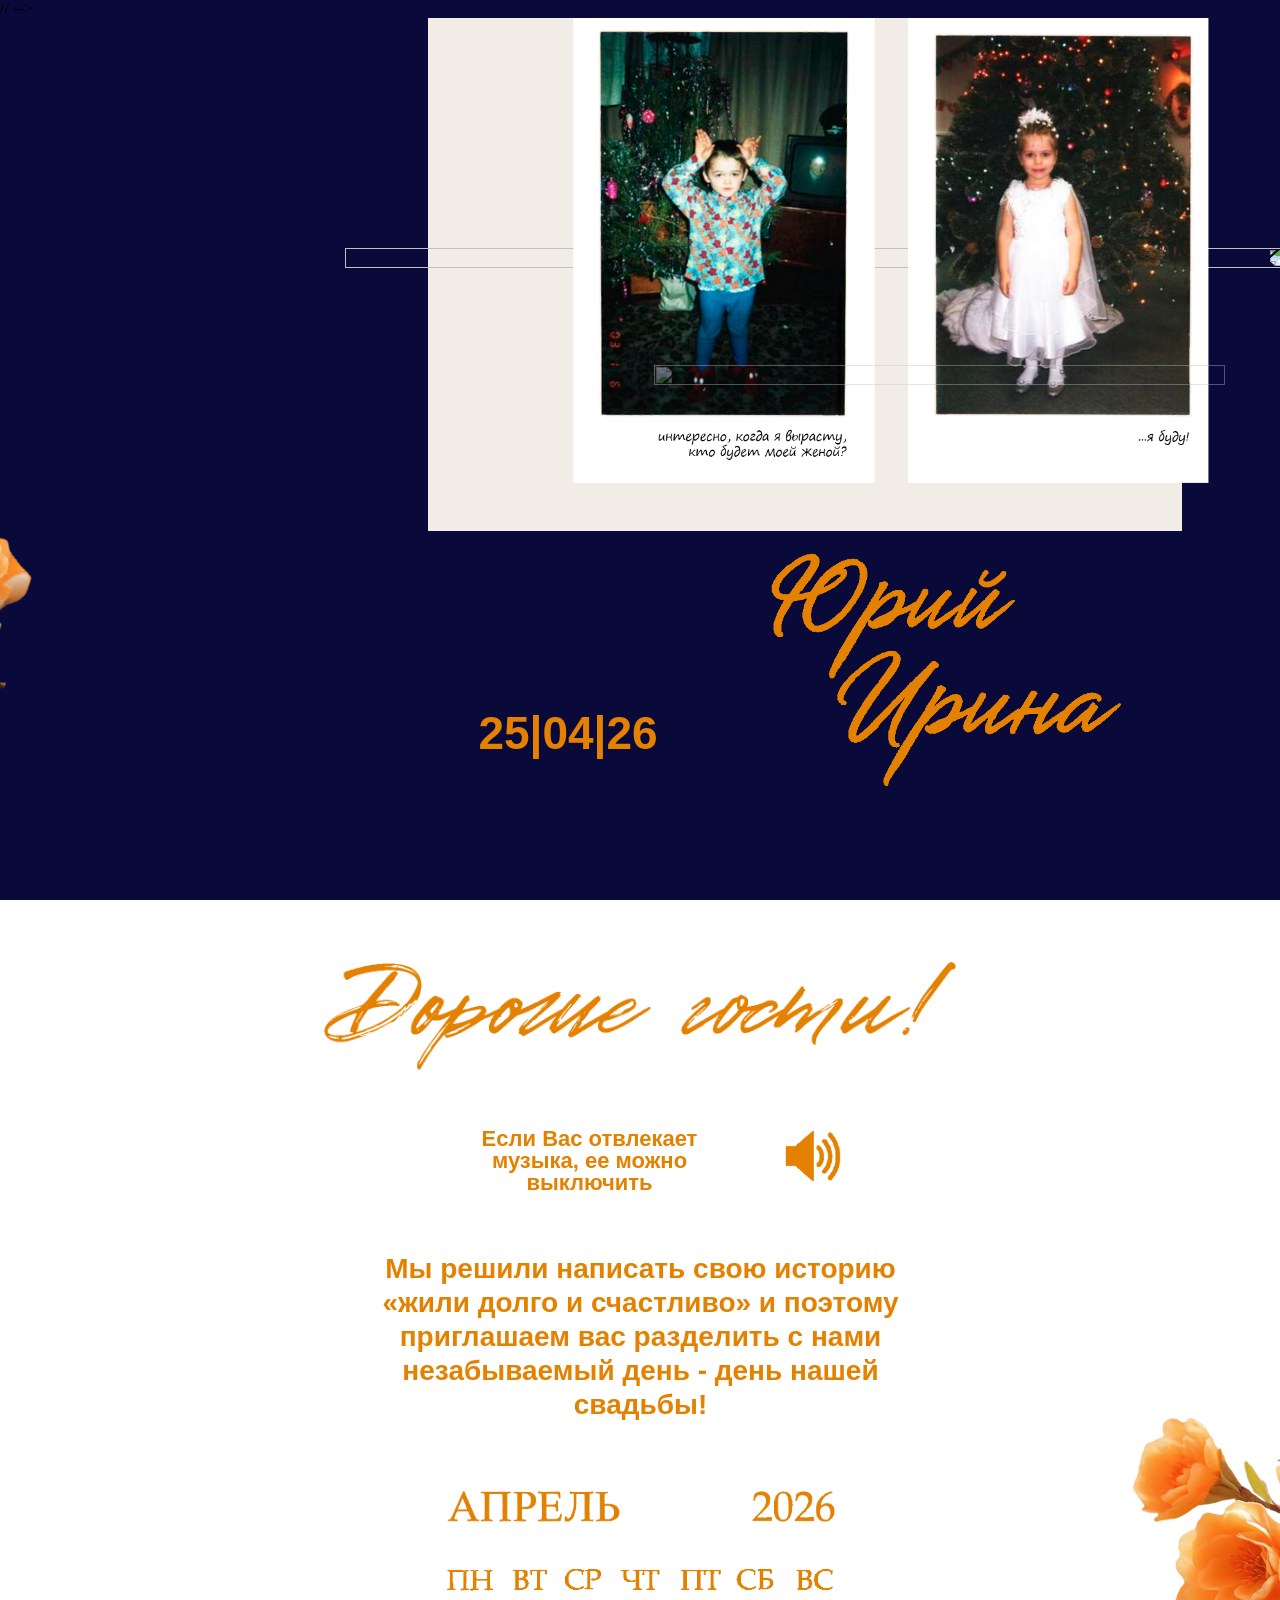
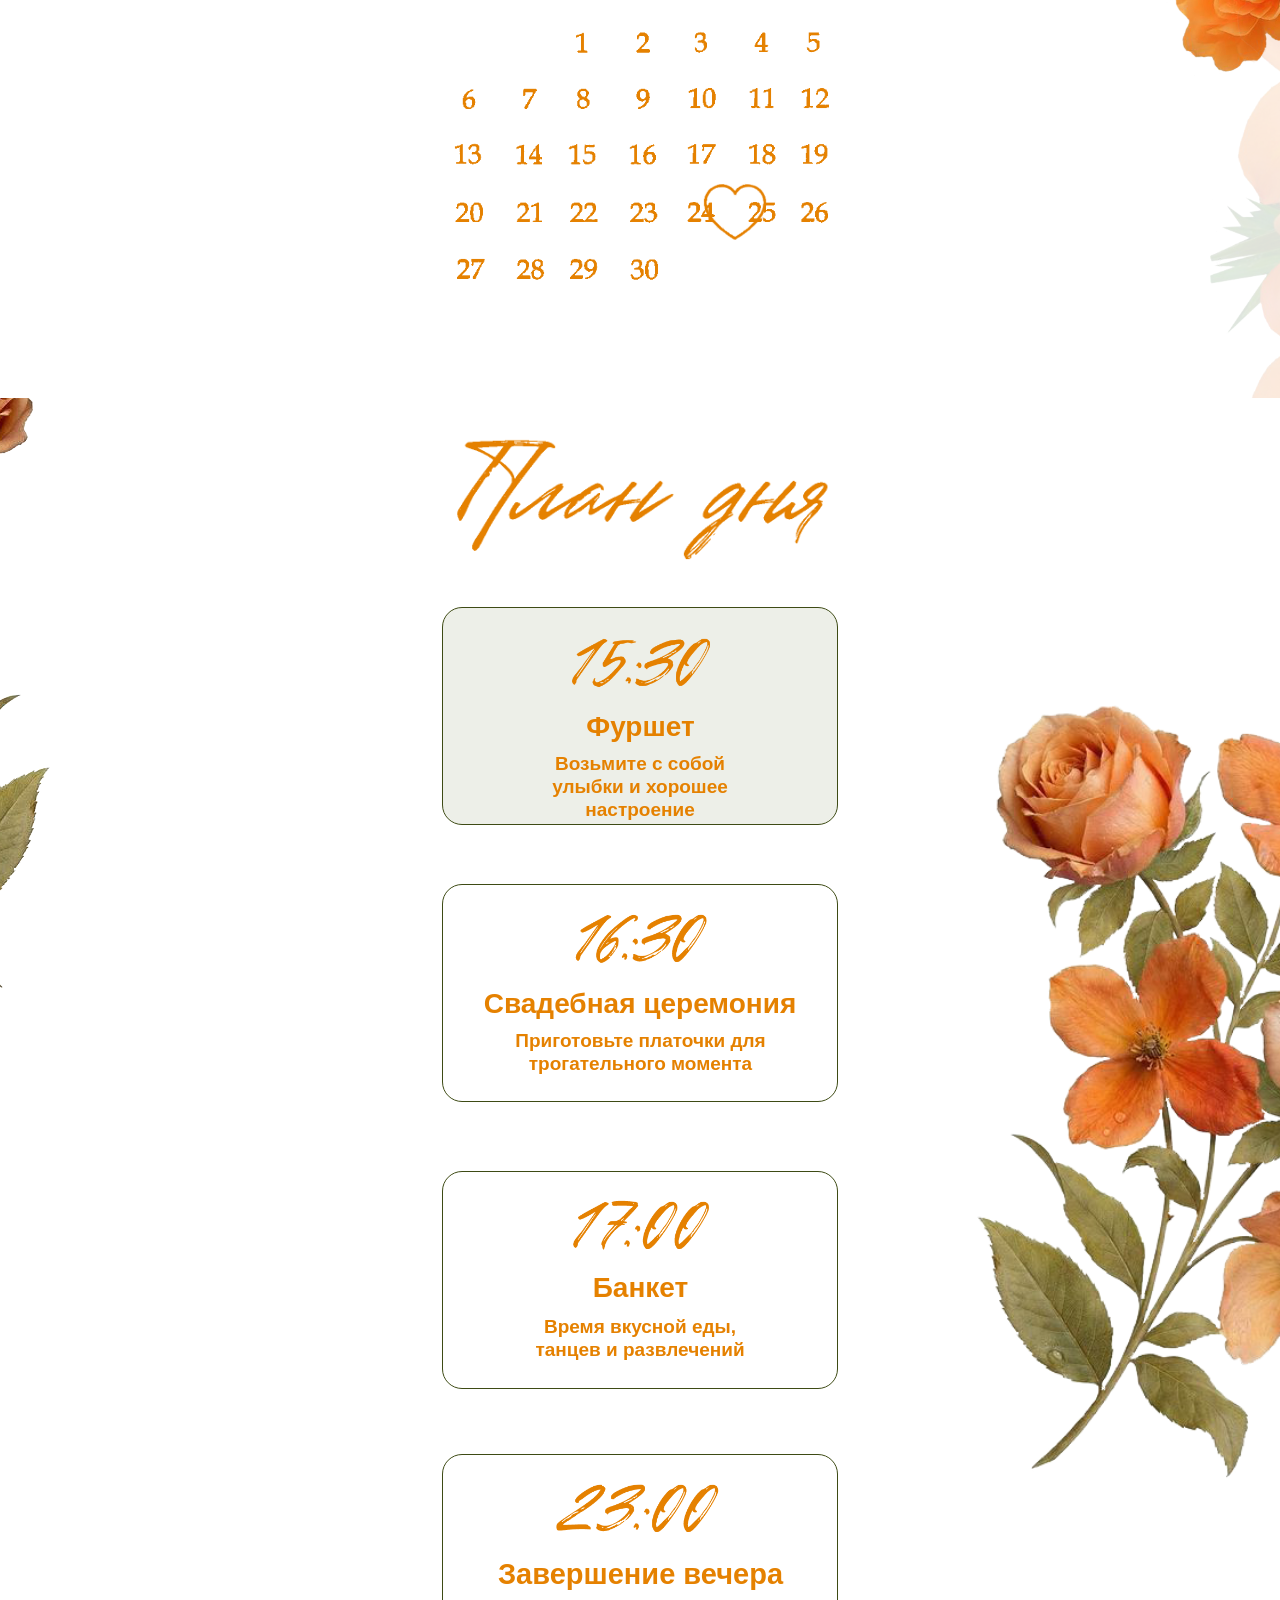
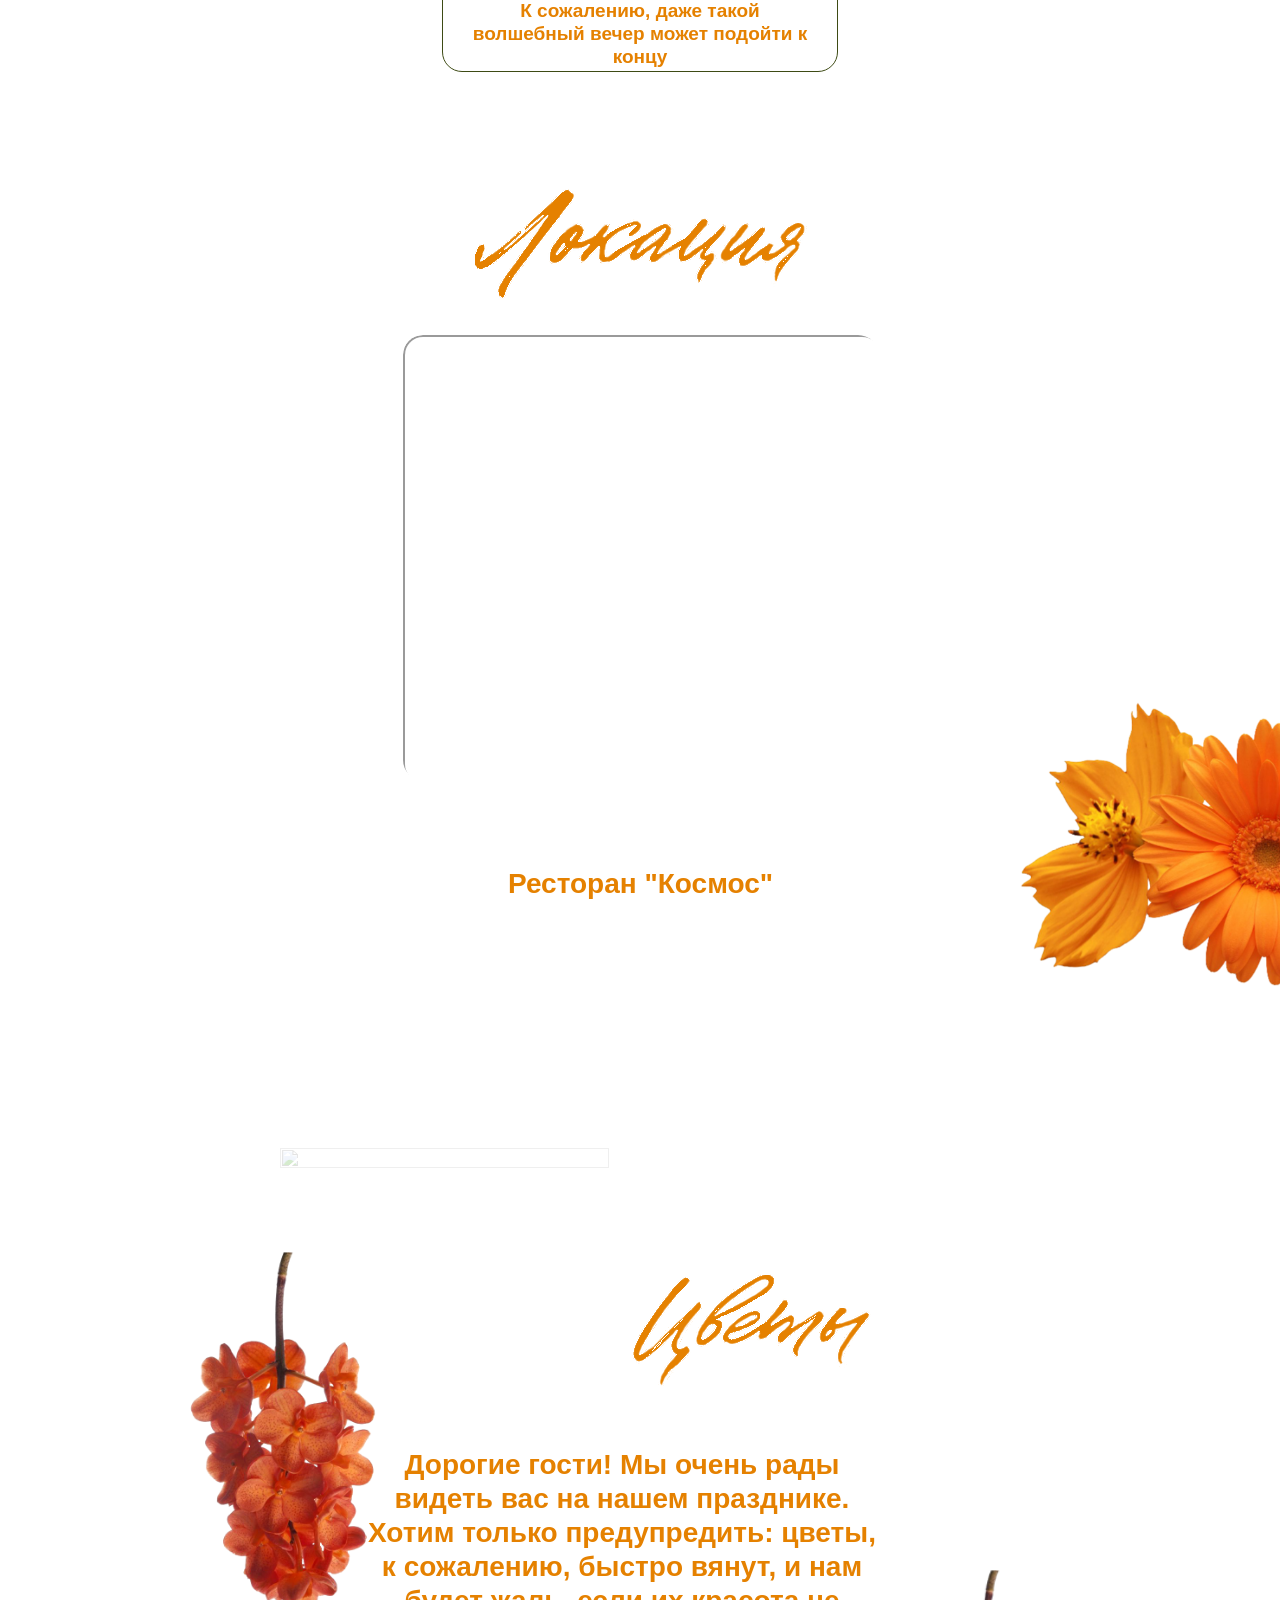
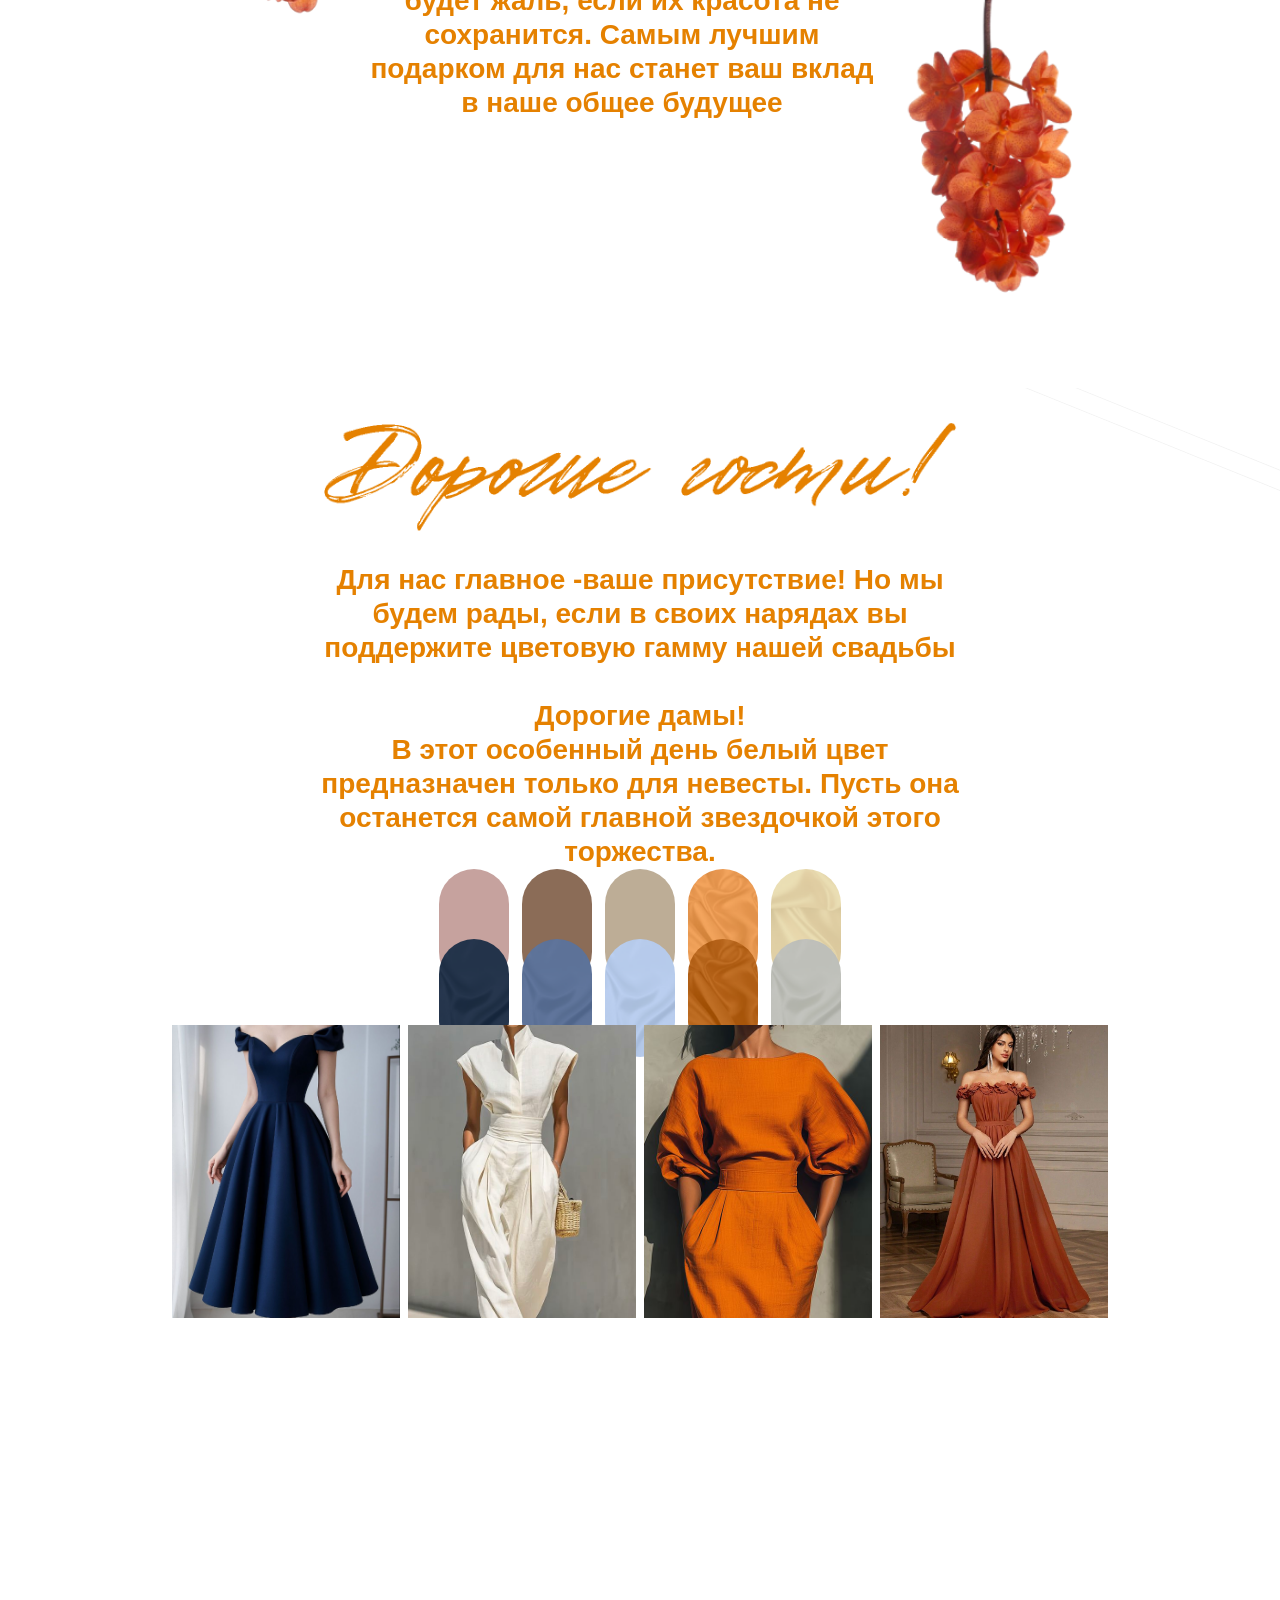
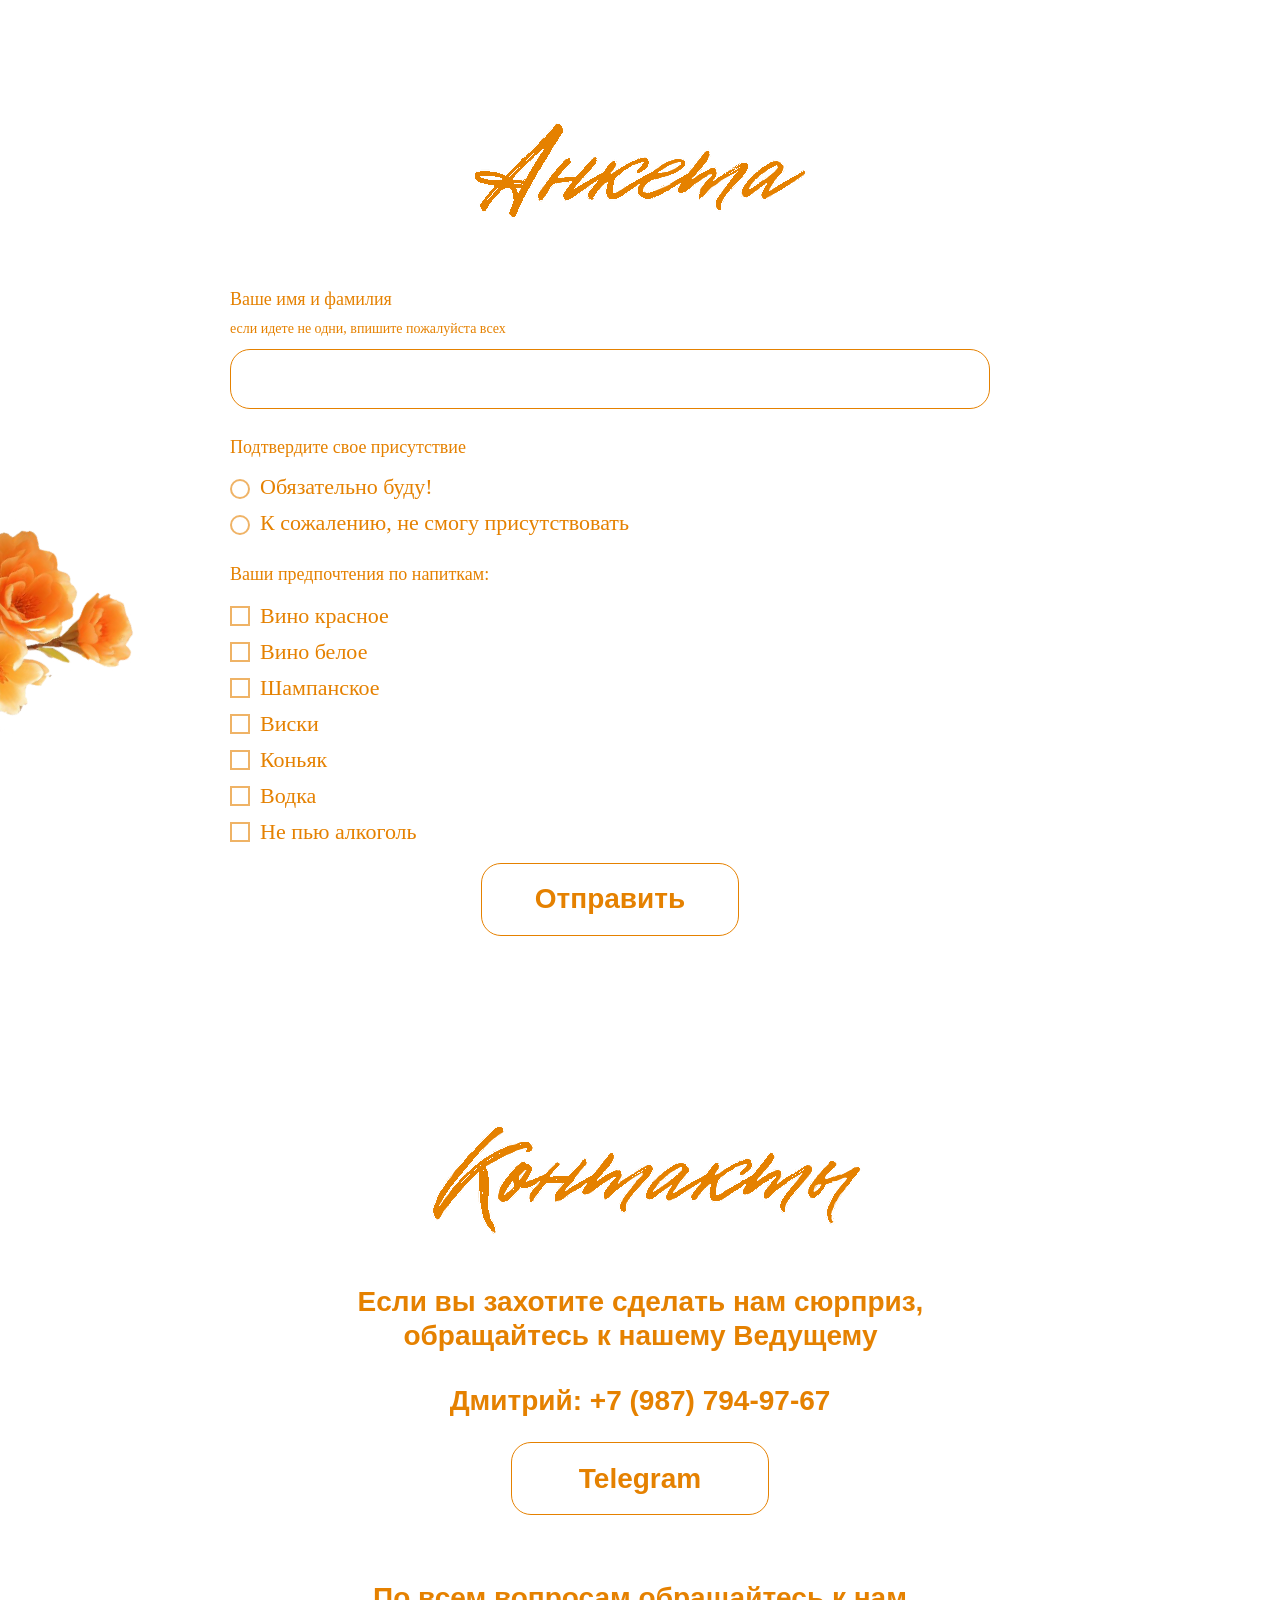
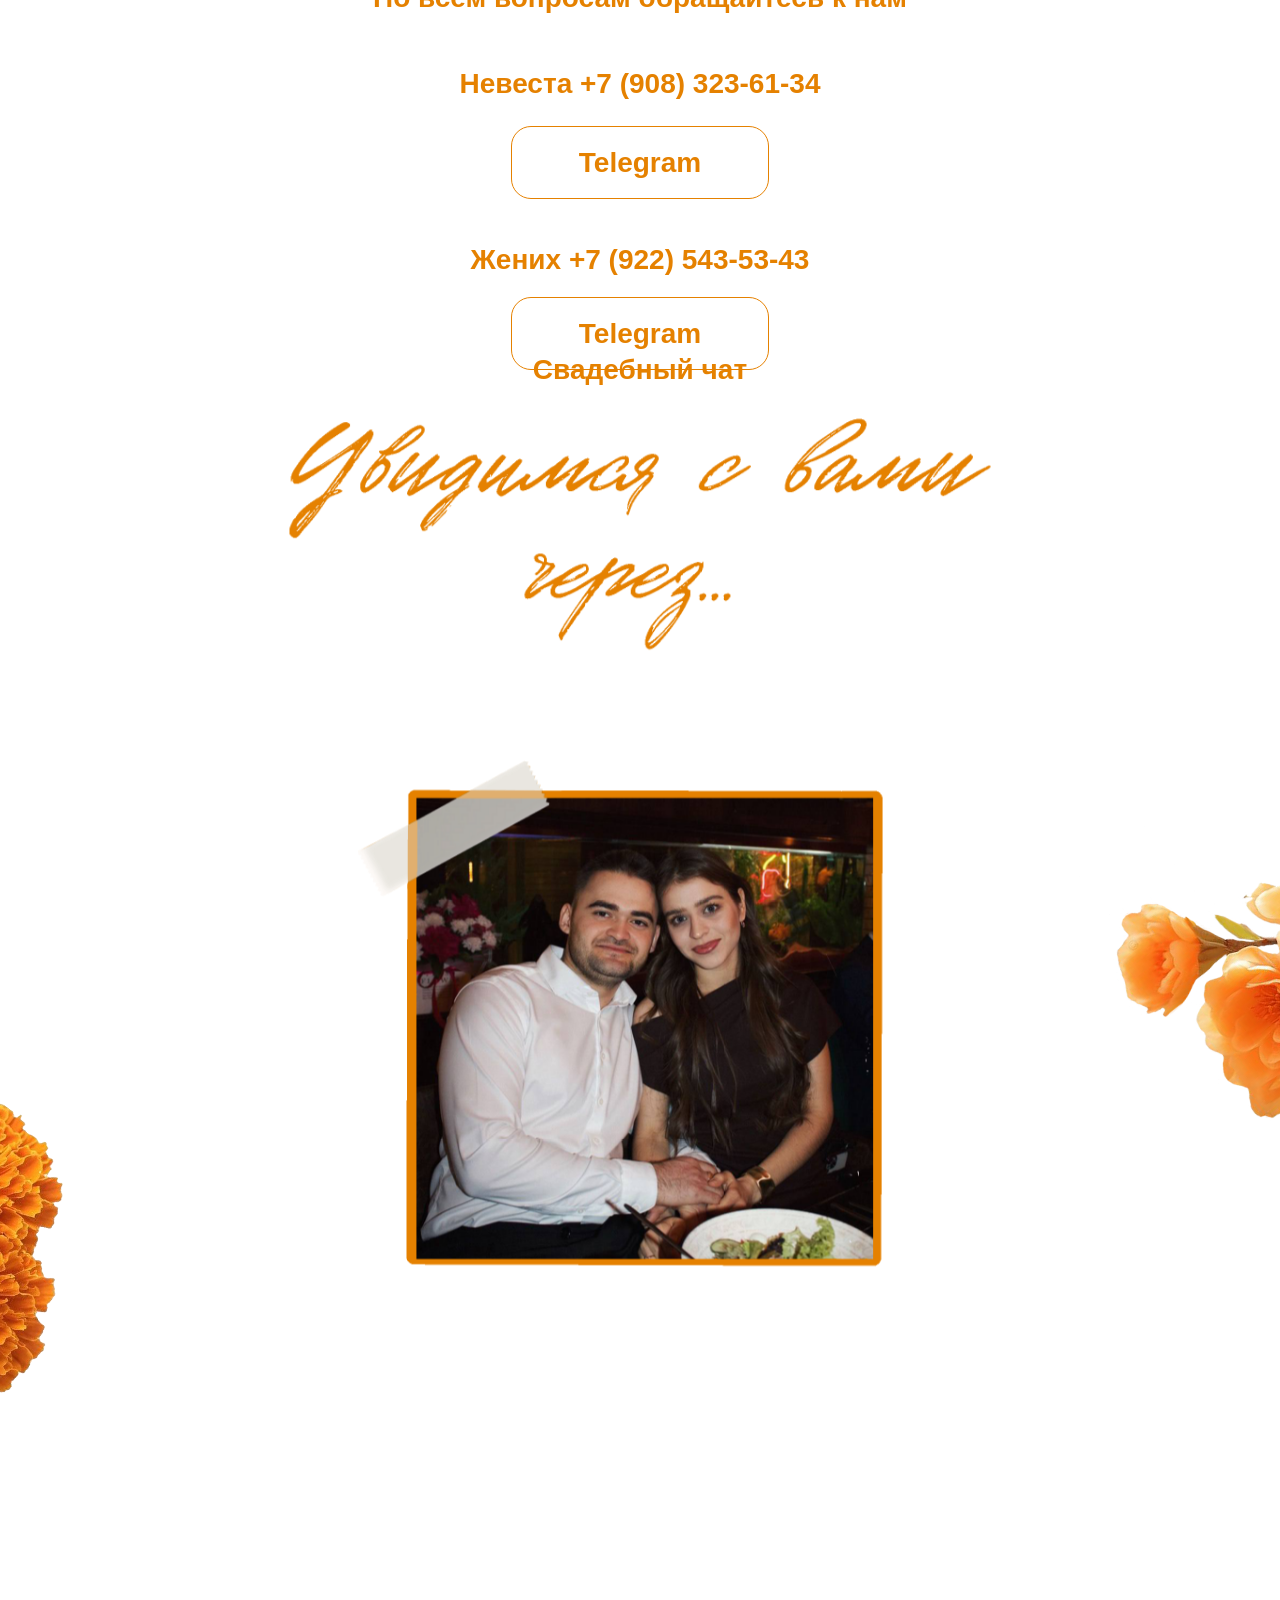
==== index.html @ 3a55c397 "Update index.html" ====
<!-- saved from url=(0032)http://127.0.0.1:5500/index.html -->
<html>
    <head>
        <meta http-equiv="Content-Type" content="text/html; charset=UTF-8">
        <script type="text/javascript" async="" id="tildastatscript" src="./Приглашение на свадьбу Алексея и Ксении_files/tilda-stat-1.0.min.js.Без названия"></script><script type="text/javascript" async="" id="tildastatscript" src="./Приглашение на свадьбу Алексея и Ксении_files/tilda-stat-1.0.min.js.Без названия"></script>   <meta name="viewport" content="width=device-width, initial-scale=1.0"> <!--metatextblock--> <title>Приглашение на свадьбу Юрия и Ирины</title> <meta property="og:url" content="https://invil-llove.ru/alexey_ksenia"> <meta property="og:title" content="Приглашение на свадьбу Алексея и Ксении"> <meta property="og:description" content=""> <meta property="og:type" content="website"> <meta property="og:image" content="templates/image.png"> <link rel="canonical" href="https://invil-llove.ru/alexey_ksenia"> <!--/metatextblock--> <meta name="format-detection" content="telephone=no"> <meta http-equiv="x-dns-prefetch-control" content="on"> <link rel="dns-prefetch" href="https://ws.tildacdn.com/"> <link rel="dns-prefetch" href="https://static.tildacdn.com/"> <link rel="shortcut icon" href="https://static.tildacdn.com/tild6662-6130-4864-b439-643635383162/photo.jpg" type="image/x-icon"> <!-- Assets --> <script src="./Приглашение на свадьбу Алексея и Ксении_files/tilda-fallback-1.0.min.js.Без названия" async="" charset="utf-8"></script> <link rel="stylesheet" href="./Приглашение на свадьбу Алексея и Ксении_files/tilda-grid-3.0.min.css" type="text/css" media="all" onerror="this.loaderr=&#39;y&#39;;"> <link rel="stylesheet" href="./Приглашение на свадьбу Алексея и Ксении_files/tilda-blocks-page117777706.min.css" type="text/css" media="all" onerror="this.loaderr=&#39;y&#39;;"> <link rel="stylesheet" href="./Приглашение на свадьбу Алексея и Ксении_files/tilda-animation-2.0.min.css" type="text/css" media="all" onerror="this.loaderr=&#39;y&#39;;"> <link rel="stylesheet" href="./Приглашение на свадьбу Алексея и Ксении_files/tilda-slds-1.4.min.css" type="text/css" media="all" onload="this.media=&#39;all&#39;;" onerror="this.loaderr=&#39;y&#39;;"> <noscript><link rel="stylesheet" href="https://static.tildacdn.com/css/tilda-slds-1.4.min.css" type="text/css" media="all" /></noscript> <link rel="stylesheet" href="./Приглашение на свадьбу Алексея и Ксении_files/tilda-zero-gallery-1.0.min.css" type="text/css" media="all" onerror="this.loaderr=&#39;y&#39;;"> <link rel="stylesheet" href="./Приглашение на свадьбу Алексея и Ксении_files/tilda-forms-1.0.min.css" type="text/css" media="all" onerror="this.loaderr=&#39;y&#39;;"> <script nomodule="" src="./Приглашение на свадьбу Алексея и Ксении_files/tilda-polyfill-1.0.min.js.Без названия" charset="utf-8"></script> <script type="text/javascript">function t_onReady(func) {if(document.readyState!='loading') {func();} else {document.addEventListener('DOMContentLoaded',func);}}
                    function t_onFuncLoad(funcName, okFunc, time) { if (typeof window[funcName] === 'function') { okFunc(); } else { setTimeout(function () { t_onFuncLoad(funcName, okFunc, time); }, (time || 100)); } } function t_throttle(fn, threshhold, scope) { return function () { fn.apply(scope || this, arguments); }; } function t396_initialScale(t) { var e = document.getElementById("rec" + t); if (e) { var i = e.querySelector(".t396__artboard"); if (i) { window.tn_scale_initial_window_width || (window.tn_scale_initial_window_width = document.documentElement.clientWidth); var a = window.tn_scale_initial_window_width, r = [], n, l = i.getAttribute("data-artboard-screens"); if (l) { l = l.split(","); for (var o = 0; o < l.length; o++)r[o] = parseInt(l[o], 10) } else r = [320, 480, 640, 960, 1200]; for (var o = 0; o < r.length; o++) { var d = r[o]; a >= d && (n = d) } var _ = "edit" === window.allrecords.getAttribute("data-tilda-mode"), c = "center" === t396_getFieldValue(i, "valign", n, r), s = "grid" === t396_getFieldValue(i, "upscale", n, r), w = t396_getFieldValue(i, "height_vh", n, r), g = t396_getFieldValue(i, "height", n, r), u = !!window.opr && !!window.opr.addons || !!window.opera || -1 !== navigator.userAgent.indexOf(" OPR/"); if (!_ && c && !s && !w && g && !u) { var h = parseFloat((a / n).toFixed(3)), f = [i, i.querySelector(".t396__carrier"), i.querySelector(".t396__filter")], v = Math.floor(parseInt(g, 10) * h) + "px", p; i.style.setProperty("--initial-scale-height", v); for (var o = 0; o < f.length; o++)f[o].style.setProperty("height", "var(--initial-scale-height)"); t396_scaleInitial__getElementsToScale(i).forEach((function (t) { t.style.zoom = h })) } } } } function t396_scaleInitial__getElementsToScale(t) { return t ? Array.prototype.slice.call(t.children).filter((function (t) { return t && (t.classList.contains("t396__elem") || t.classList.contains("t396__group")) })) : [] } function t396_getFieldValue(t, e, i, a) { var r, n = a[a.length - 1]; if (!(r = i === n ? t.getAttribute("data-artboard-" + e) : t.getAttribute("data-artboard-" + e + "-res-" + i))) for (var l = 0; l < a.length; l++) { var o = a[l]; if (!(o <= i) && (r = o === n ? t.getAttribute("data-artboard-" + e) : t.getAttribute("data-artboard-" + e + "-res-" + o))) break } return r } window.TN_SCALE_INITIAL_VER = "1.0", window.tn_scale_initial_window_width = null;</script> <script src="./Приглашение на свадьбу Алексея и Ксении_files/jquery-1.10.2.min.js.Без названия" charset="utf-8" onerror="this.loaderr=&#39;y&#39;;"></script> <script src="./Приглашение на свадьбу Алексея и Ксении_files/tilda-scripts-3.0.min.js.Без названия" charset="utf-8" defer="" onerror="this.loaderr=&#39;y&#39;;"></script> <script src="./Приглашение на свадьбу Алексея и Ксении_files/tilda-blocks-page117777706.min.js.Без названия" charset="utf-8" async="" onerror="this.loaderr=&#39;y&#39;;"></script> <script src="./Приглашение на свадьбу Алексея и Ксении_files/tilda-lazyload-1.0.min.js.Без названия" charset="utf-8" async="" onerror="this.loaderr=&#39;y&#39;;"></script> <script src="./Приглашение на свадьбу Алексея и Ксении_files/tilda-animation-2.0.min.js.Без названия" charset="utf-8" async="" onerror="this.loaderr=&#39;y&#39;;"></script> <script src="./Приглашение на свадьбу Алексея и Ксении_files/tilda-zero-1.1.min.js.Без названия" charset="utf-8" async="" onerror="this.loaderr=&#39;y&#39;;"></script> <script src="./Приглашение на свадьбу Алексея и Ксении_files/tilda-map-1.0.min.js.Без названия" charset="utf-8" async="" onerror="this.loaderr=&#39;y&#39;;"></script> <script src="./Приглашение на свадьбу Алексея и Ксении_files/tilda-slds-1.4.min.js.Без названия" charset="utf-8" async="" onerror="this.loaderr=&#39;y&#39;;"></script> <script src="./Приглашение на свадьбу Алексея и Ксении_files/tilda-zero-gallery-1.0.min.js.Без названия" charset="utf-8" async="" onerror="this.loaderr=&#39;y&#39;;"></script> <script src="./Приглашение на свадьбу Алексея и Ксении_files/hammer.min.js.Без названия" charset="utf-8" async="" onerror="this.loaderr=&#39;y&#39;;"></script> <script src="./Приглашение на свадьбу Алексея и Ксении_files/tilda-forms-1.0.min.js.Без названия" charset="utf-8" async="" onerror="this.loaderr=&#39;y&#39;;"></script> <script src="./Приглашение на свадьбу Алексея и Ксении_files/tilda-zero-forms-1.0.min.js.Без названия" charset="utf-8" async="" onerror="this.loaderr=&#39;y&#39;;"></script> <script src="./Приглашение на свадьбу Алексея и Ксении_files/tilda-animation-sbs-1.0.min.js.Без названия" charset="utf-8" async="" onerror="this.loaderr=&#39;y&#39;;"></script> <script src="./Приглашение на свадьбу Алексея и Ксении_files/tilda-zero-scale-1.0.min.js.Без названия" charset="utf-8" async="" onerror="this.loaderr=&#39;y&#39;;"></script> 
                    // <script src="./Приглашение на свадьбу Алексея и Ксении_files/tilda-zero-video-1.0.min.js.Без названия" charset="utf-8" async="" onerror="this.loaderr=&#39;y&#39;;"></script>  -->
                    <script src="./Приглашение на свадьбу Алексея и Ксении_files/tilda-zero-fixed-1.0.min.js.Без названия" charset="utf-8" async="" onerror="this.loaderr=&#39;y&#39;;"></script> <script src="./Приглашение на свадьбу Алексея и Ксении_files/tilda-events-1.0.min.js.Без названия" charset="utf-8" async="" onerror="this.loaderr=&#39;y&#39;;"></script> <!-- nominify begin --><!-- https://romanyu.ru/bolshoy-beydzhik --> <meta name="twitter:card" content="summary_large_image"><!-- nominify end --><script type="text/javascript">window.dataLayer = window.dataLayer || [];</script> <script type="text/javascript">(function () {
                    if ((/bot|google|yandex|baidu|bing|msn|duckduckbot|teoma|slurp|crawler|spider|robot|crawling|facebook/i.test(navigator.userAgent)) === false && typeof (sessionStorage) != 'undefined' && sessionStorage.getItem('visited') !== 'y' && document.visibilityState) {
                        var style = document.createElement('style'); style.type = 'text/css'; style.innerHTML = '@media screen and (min-width: 980px) {.t-records {opacity: 0;}.t-records_animated {-webkit-transition: opacity ease-in-out .2s;-moz-transition: opacity ease-in-out .2s;-o-transition: opacity ease-in-out .2s;transition: opacity ease-in-out .2s;}.t-records.t-records_visible {opacity: 1;}}'; document.getElementsByTagName('head')[0].appendChild(style); function t_setvisRecs() { var alr = document.querySelectorAll('.t-records'); Array.prototype.forEach.call(alr, function (el) { el.classList.add("t-records_animated"); }); setTimeout(function () { Array.prototype.forEach.call(alr, function (el) { el.classList.add("t-records_visible"); }); sessionStorage.setItem("visited", "y"); }, 400); }
                document.addEventListener('DOMContentLoaded',t_setvisRecs);}})();
        </script><style type="text/css">@media screen and (min-width: 980px) {.t-records {opacity: 0;}.t-records_animated {-webkit-transition: opacity ease-in-out .2s;-moz-transition: opacity ease-in-out .2s;-o-transition: opacity ease-in-out .2s;transition: opacity ease-in-out .2s;}.t-records.t-records_visible {opacity: 1;}}</style>
        <style type="text/css">@media screen and (min-width: 980px) {.t-records {opacity: 0;}.t-records_animated {-webkit-transition: opacity ease-in-out .2s;-moz-transition: opacity ease-in-out .2s;-o-transition: opacity ease-in-out .2s;transition: opacity ease-in-out .2s;}.t-records.t-records_visible {opacity: 1;}}</style>
        <script src="./Приглашение на свадьбу Алексея и Ксении_files/timer.min.js.Без названия"></script>
        <style>.t396 .t-animate[data-animate-style="fadein"],.t396 .t-animate[data-animate-style="fadeinup"],.t396 .t-animate[data-animate-style="fadeindown"],.t396 .t-animate[data-animate-style="fadeinleft"],.t396 .t-animate[data-animate-style="fadeinright"],.t396 .t-animate[data-animate-style="zoomin"],.t396 .t-animate[data-animate-style="zoomout"] {opacity: 0;-webkit-transition-property: opacity, transform;transition-property: opacity, transform;-webkit-transition-duration: 1s;transition-duration: 1s;-webkit-transition-timing-function: cubic-bezier(0.19, 1, 0.22, 1);transition-timing-function: cubic-bezier(0.19, 1, 0.22, 1);-webkit-backface-visibility: hidden;backface-visibility: hidden;}@media screen and (min-width: 960px) and (max-width: 1199px) {.t396 .t-animate[data-animate-style-res-960="fadein"],.t396 .t-animate[data-animate-style-res-960="fadeinup"],.t396 .t-animate[data-animate-style-res-960="fadeindown"],.t396 .t-animate[data-animate-style-res-960="fadeinleft"],.t396 .t-animate[data-animate-style-res-960="fadeinright"],.t396 .t-animate[data-animate-style-res-960="zoomin"],.t396 .t-animate[data-animate-style-res-960="zoomout"] {opacity: 0;-webkit-transition-property: opacity, transform;transition-property: opacity, transform;-webkit-transition-duration: 1s;transition-duration: 1s;-webkit-transition-timing-function: cubic-bezier(0.19, 1, 0.22, 1);transition-timing-function: cubic-bezier(0.19, 1, 0.22, 1);-webkit-backface-visibility: hidden;backface-visibility: hidden;}}@media screen and (min-width: 640px) and (max-width: 959px) {.t396 .t-animate[data-animate-style-res-640="fadein"],.t396 .t-animate[data-animate-style-res-640="fadeinup"],.t396 .t-animate[data-animate-style-res-640="fadeindown"],.t396 .t-animate[data-animate-style-res-640="fadeinleft"],.t396 .t-animate[data-animate-style-res-640="fadeinright"],.t396 .t-animate[data-animate-style-res-640="zoomin"],.t396 .t-animate[data-animate-style-res-640="zoomout"] {opacity: 0;-webkit-transition-property: opacity, transform;transition-property: opacity, transform;-webkit-transition-duration: 1s;transition-duration: 1s;-webkit-transition-timing-function: cubic-bezier(0.19, 1, 0.22, 1);transition-timing-function: cubic-bezier(0.19, 1, 0.22, 1);-webkit-backface-visibility: hidden;backface-visibility: hidden;}}@media screen and (min-width: 480px) and (max-width: 639px) {.t396 .t-animate[data-animate-style-res-480="fadein"],.t396 .t-animate[data-animate-style-res-480="fadeinup"],.t396 .t-animate[data-animate-style-res-480="fadeindown"],.t396 .t-animate[data-animate-style-res-480="fadeinleft"],.t396 .t-animate[data-animate-style-res-480="fadeinright"],.t396 .t-animate[data-animate-style-res-480="zoomin"],.t396 .t-animate[data-animate-style-res-480="zoomout"] {opacity: 0;-webkit-transition-property: opacity, transform;transition-property: opacity, transform;-webkit-transition-duration: 1s;transition-duration: 1s;-webkit-transition-timing-function: cubic-bezier(0.19, 1, 0.22, 1);transition-timing-function: cubic-bezier(0.19, 1, 0.22, 1);-webkit-backface-visibility: hidden;backface-visibility: hidden;}}@media screen and (max-width: 479px) {.t396 .t-animate[data-animate-style-res-320="fadein"],.t396 .t-animate[data-animate-style-res-320="fadeinup"],.t396 .t-animate[data-animate-style-res-320="fadeindown"],.t396 .t-animate[data-animate-style-res-320="fadeinleft"],.t396 .t-animate[data-animate-style-res-320="fadeinright"],.t396 .t-animate[data-animate-style-res-320="zoomin"],.t396 .t-animate[data-animate-style-res-320="zoomout"] {opacity: 0;-webkit-transition-property: opacity, transform;transition-property: opacity, transform;-webkit-transition-duration: 1s;transition-duration: 1s;-webkit-transition-timing-function: cubic-bezier(0.19, 1, 0.22, 1);transition-timing-function: cubic-bezier(0.19, 1, 0.22, 1);-webkit-backface-visibility: hidden;backface-visibility: hidden;}}.t396 .t-title.t-animate {-webkit-transition-duration: 1.2s;transition-duration: 1.2s;}.t396 .t-descr.t-animate,.t396 .t-uptitle.t-animate,.t396 .t-subtitle.t-animate,.t396 .t-text.t-animate {-webkit-transition-duration: 0.7s;transition-duration: 0.7s;}.t396 .t-item.t-animate {-webkit-transition-duration: 0.5s;transition-duration: 0.5s;}.t396 .t-animate[data-animate-style="fadein"] {opacity: 0;transform: none;}@media screen and (min-width: 960px) and (max-width: 1199px) {#allrecords .t396 .t-animate[data-animate-style-res-960="fadein"] {opacity: 0;transform: none;}}@media screen and (min-width: 640px) and (max-width: 959px) {#allrecords .t396 .t-animate[data-animate-style-res-640="fadein"] {opacity: 0;transform: none;}}@media screen and (min-width: 480px) and (max-width: 639px) {#allrecords .t396 .t-animate[data-animate-style-res-480="fadein"] {opacity: 0;transform: none;}}@media screen and (max-width: 479px) {#allrecords .t396 .t-animate[data-animate-style-res-320="fadein"] {opacity: 0;transform: none;}}.t396 .t-animate_started[data-animate-style="fadein"] {opacity: 1;}@media screen and (min-width: 960px) and (max-width: 1199px) {#allrecords .t396 .t-animate_started[data-animate-style-res-960="fadein"] {opacity: 1;}}@media screen and (min-width: 640px) and (max-width: 959px) {#allrecords .t396 .t-animate_started[data-animate-style-res-640="fadein"] {opacity: 1;}}@media screen and (min-width: 480px) and (max-width: 639px) {#allrecords .t396 .t-animate_started[data-animate-style-res-480="fadein"] {opacity: 1;}}@media screen and (max-width: 479px) {#allrecords .t396 .t-animate_started[data-animate-style-res-320="fadein"] {opacity: 1;}}.t396 .t-animate[data-animate-style="fadeinup"] {-webkit-transform: translate(0, 100px);transform: translate(0, 100px);}@media screen and (min-width: 960px) and (max-width: 1199px) {#allrecords .t396 .t-animate[data-animate-style-res-960="fadeinup"] {-webkit-transform: translate(0, 100px);transform: translate(0, 100px);}}@media screen and (min-width: 640px) and (max-width: 959px) {#allrecords .t396 .t-animate[data-animate-style-res-640="fadeinup"] {-webkit-transform: translate(0, 100px);transform: translate(0, 100px);}}@media screen and (min-width: 480px) and (max-width: 639px) {#allrecords .t396 .t-animate[data-animate-style-res-480="fadeinup"] {-webkit-transform: translate(0, 100px);transform: translate(0, 100px);}}@media screen and (max-width: 479px) {#allrecords .t396 .t-animate[data-animate-style-res-320="fadeinup"] {-webkit-transform: translate(0, 100px);transform: translate(0, 100px);}}.t396 .t-animate_started[data-animate-style="fadeinup"] {opacity: 1;-webkit-transform: none;transform: none;}@media screen and (min-width: 960px) and (max-width: 1199px) {#allrecords .t396 .t-animate_started[data-animate-style-res-960="fadeinup"] {opacity: 1;-webkit-transform: none;transform: none;}}@media screen and (min-width: 640px) and (max-width: 959px) {#allrecords .t396 .t-animate_started[data-animate-style-res-640="fadeinup"] {opacity: 1;-webkit-transform: none;transform: none;}}@media screen and (min-width: 480px) and (max-width: 639px) {#allrecords .t396 .t-animate_started[data-animate-style-res-480="fadeinup"] {opacity: 1;-webkit-transform: none;transform: none;}}@media screen and (max-width: 479px) {#allrecords .t396 .t-animate_started[data-animate-style-res-320="fadeinup"] {opacity: 1;-webkit-transform: none;transform: none;}}.t396 .t-animate[data-animate-style="fadeindown"] {-webkit-transform: translate(0, -100px);transform: translate(0, -100px);}@media screen and (min-width: 960px) and (max-width: 1199px) {#allrecords .t396 .t-animate[data-animate-style-res-960="fadeindown"] {-webkit-transform: translate(0, -100px);transform: translate(0, -100px);}}@media screen and (min-width: 640px) and (max-width: 959px) {#allrecords .t396 .t-animate[data-animate-style-res-640="fadeindown"] {-webkit-transform: translate(0, -100px);transform: translate(0, -100px);}}@media screen and (min-width: 480px) and (max-width: 639px) {#allrecords .t396 .t-animate[data-animate-style-res-480="fadeindown"] {-webkit-transform: translate(0, -100px);transform: translate(0, -100px);}}@media screen and (max-width: 479px) {#allrecords .t396 .t-animate[data-animate-style-res-320="fadeindown"] {-webkit-transform: translate(0, -100px);transform: translate(0, -100px);}}.t396 .t-animate_started[data-animate-style="fadeindown"] {opacity: 1;-webkit-transform: none;transform: none;}@media screen and (min-width: 960px) and (max-width: 1199px) {#allrecords .t396 .t-animate_started[data-animate-style-res-960="fadeindown"] {opacity: 1;-webkit-transform: none;transform: none;}}@media screen and (min-width: 640px) and (max-width: 959px) {#allrecords .t396 .t-animate_started[data-animate-style-res-640="fadeindown"] {opacity: 1;-webkit-transform: none;transform: none;}}@media screen and (min-width: 480px) and (max-width: 639px) {#allrecords .t396 .t-animate_started[data-animate-style-res-480="fadeindown"] {opacity: 1;-webkit-transform: none;transform: none;}}@media screen and (max-width: 479px) {#allrecords .t396 .t-animate_started[data-animate-style-res-320="fadeindown"] {opacity: 1;-webkit-transform: none;transform: none;}}.t396 .t-animate[data-animate-style="fadeinleft"] {-webkit-transform: translate(100px, 0);transform: translate(100px, 0);}@media screen and (min-width: 960px) and (max-width: 1199px) {#allrecords .t396 .t-animate[data-animate-style-res-960="fadeinleft"] {-webkit-transform: translate(100px, 0);transform: translate(100px, 0);}}@media screen and (min-width: 640px) and (max-width: 959px) {#allrecords .t396 .t-animate[data-animate-style-res-640="fadeinleft"] {-webkit-transform: translate(100px, 0);transform: translate(100px, 0);}}@media screen and (min-width: 480px) and (max-width: 639px) {#allrecords .t396 .t-animate[data-animate-style-res-480="fadeinleft"] {-webkit-transform: translate(100px, 0);transform: translate(100px, 0);}}@media screen and (max-width: 479px) {#allrecords .t396 .t-animate[data-animate-style-res-320="fadeinleft"] {-webkit-transform: translate(100px, 0);transform: translate(100px, 0);}}.t396 .t-animate_started[data-animate-style="fadeinleft"] {opacity: 1;-webkit-transform: none;transform: none;}@media screen and (min-width: 960px) and (max-width: 1199px) {#allrecords .t396 .t-animate_started[data-animate-style-res-960="fadeinleft"] {opacity: 1;-webkit-transform: none;transform: none;}}@media screen and (min-width: 640px) and (max-width: 959px) {#allrecords .t396 .t-animate_started[data-animate-style-res-640="fadeinleft"] {opacity: 1;-webkit-transform: none;transform: none;}}@media screen and (min-width: 480px) and (max-width: 639px) {#allrecords .t396 .t-animate_started[data-animate-style-res-480="fadeinleft"] {opacity: 1;-webkit-transform: none;transform: none;}}@media screen and (max-width: 479px) {#allrecords .t396 .t-animate_started[data-animate-style-res-320="fadeinleft"] {opacity: 1;-webkit-transform: none;transform: none;}}.t396 .t-animate[data-animate-style="fadeinright"] {-webkit-transform: translate(-100px, 0);transform: translate(-100px, 0);}@media screen and (min-width: 960px) and (max-width: 1199px) {#allrecords .t396 .t-animate[data-animate-style-res-960="fadeinright"] {-webkit-transform: translate(-100px, 0);transform: translate(-100px, 0);}}@media screen and (min-width: 640px) and (max-width: 959px) {#allrecords .t396 .t-animate[data-animate-style-res-640="fadeinright"] {-webkit-transform: translate(-100px, 0);transform: translate(-100px, 0);}}@media screen and (min-width: 480px) and (max-width: 639px) {#allrecords .t396 .t-animate[data-animate-style-res-480="fadeinright"] {-webkit-transform: translate(-100px, 0);transform: translate(-100px, 0);}}@media screen and (max-width: 479px) {#allrecords .t396 .t-animate[data-animate-style-res-320="fadeinright"] {-webkit-transform: translate(-100px, 0);transform: translate(-100px, 0);}}.t396 .t-animate_started[data-animate-style="fadeinright"] {opacity: 1;-webkit-transform: none;transform: none;}@media screen and (min-width: 960px) and (max-width: 1199px) {#allrecords .t396 .t-animate_started[data-animate-style-res-960="fadeinright"] {opacity: 1;-webkit-transform: none;transform: none;}}@media screen and (min-width: 640px) and (max-width: 959px) {#allrecords .t396 .t-animate_started[data-animate-style-res-640="fadeinright"] {opacity: 1;-webkit-transform: none;transform: none;}}@media screen and (min-width: 480px) and (max-width: 639px) {#allrecords .t396 .t-animate_started[data-animate-style-res-480="fadeinright"] {opacity: 1;-webkit-transform: none;transform: none;}}@media screen and (max-width: 479px) {#allrecords .t396 .t-animate_started[data-animate-style-res-320="fadeinright"] {opacity: 1;-webkit-transform: none;transform: none;}}.t396 .t-animate[data-animate-style="zoomin"] {-webkit-transform: scale(0.9);transform: scale(0.9);}@media screen and (min-width: 960px) and (max-width: 1199px) {#allrecords .t396 .t-animate[data-animate-style-res-960="zoomin"] {-webkit-transform: scale(0.9);transform: scale(0.9);}}@media screen and (min-width: 640px) and (max-width: 959px) {#allrecords .t396 .t-animate[data-animate-style-res-640="zoomin"] {-webkit-transform: scale(0.9);transform: scale(0.9);}}@media screen and (min-width: 480px) and (max-width: 639px) {#allrecords .t396 .t-animate[data-animate-style-res-480="zoomin"] {-webkit-transform: scale(0.9);transform: scale(0.9);}}@media screen and (max-width: 479px) {#allrecords .t396 .t-animate[data-animate-style-res-320="zoomin"] {-webkit-transform: scale(0.9);transform: scale(0.9);}}.t396 .t-animate_started[data-animate-style="zoomin"] {opacity: 1;-webkit-transform: scale(1);transform: scale(1);}@media screen and (min-width: 960px) and (max-width: 1199px) {#allrecords .t396 .t-animate_started[data-animate-style-res-960="zoomin"] {opacity: 1;-webkit-transform: scale(1);transform: scale(1);}}@media screen and (min-width: 640px) and (max-width: 959px) {#allrecords .t396 .t-animate_started[data-animate-style-res-640="zoomin"] {opacity: 1;-webkit-transform: scale(1);transform: scale(1);}}@media screen and (min-width: 480px) and (max-width: 639px) {#allrecords .t396 .t-animate_started[data-animate-style-res-480="zoomin"] {opacity: 1;-webkit-transform: scale(1);transform: scale(1);}}@media screen and (max-width: 479px) {#allrecords .t396 .t-animate_started[data-animate-style-res-320="zoomin"] {opacity: 1;-webkit-transform: scale(1);transform: scale(1);}}.t396 .t-animate[data-animate-style="zoomout"] {-webkit-transform: scale(1.2);transform: scale(1.2);}@media screen and (min-width: 960px) and (max-width: 1199px) {#allrecords .t396 .t-animate[data-animate-style-res-960="zoomout"] {-webkit-transform: scale(1.2);transform: scale(1.2);}}@media screen and (min-width: 640px) and (max-width: 959px) {#allrecords .t396 .t-animate[data-animate-style-res-640="zoomout"] {-webkit-transform: scale(1.2);transform: scale(1.2);}}@media screen and (min-width: 480px) and (max-width: 639px) {#allrecords .t396 .t-animate[data-animate-style-res-480="zoomout"] {-webkit-transform: scale(1.2);transform: scale(1.2);}}@media screen and (max-width: 479px) {#allrecords .t396 .t-animate[data-animate-style-res-320="zoomout"] {-webkit-transform: scale(1.2);transform: scale(1.2);}}.t396 .t-animate_started[data-animate-style="zoomout"] {opacity: 1;-webkit-transform: scale(1);transform: scale(1);}@media screen and (min-width: 960px) and (max-width: 1199px) {#allrecords .t396 .t-animate_started[data-animate-style-res-960="zoomout"] {opacity: 1;-webkit-transform: scale(1);transform: scale(1);}}@media screen and (min-width: 640px) and (max-width: 959px) {#allrecords .t396 .t-animate_started[data-animate-style-res-640="zoomout"] {opacity: 1;-webkit-transform: scale(1);transform: scale(1);}}@media screen and (min-width: 480px) and (max-width: 639px) {#allrecords .t396 .t-animate_started[data-animate-style-res-480="zoomout"] {opacity: 1;-webkit-transform: scale(1);transform: scale(1);}}@media screen and (max-width: 479px) {#allrecords .t396 .t-animate_started[data-animate-style-res-320="zoomout"] {opacity: 1;-webkit-transform: scale(1);transform: scale(1);}}.t396 .t-animate_started[data-animate-distance],.t396 .t-animate_started[data-animate-scale]{-webkit-transform: none !important;transform: none !important;}@media screen and (min-width: 960px) and (max-width: 1199px) {#allrecords .t396 .t-animate_started[data-animate-distance-res-960],#allrecords .t396 .t-animate_started[data-animate-style-res-960="zoomout"] {-webkit-transform: none !important;transform: none !important;}}@media screen and (min-width: 640px) and (max-width: 959px) {#allrecords .t396 .t-animate_started[data-animate-distance-res-640],#allrecords .t396 .t-animate_started[data-animate-style-res-640="zoomout"] {-webkit-transform: none !important;transform: none !important;}}@media screen and (min-width: 480px) and (max-width: 639px) {#allrecords .t396 .t-animate_started[data-animate-distance-res-480],#allrecords .t396 .t-animate_started[data-animate-style-res-480="zoomout"] {-webkit-transform: none !important;transform: none !important;}}@media screen and (max-width: 479px) {#allrecords .t396 .t-animate_started[data-animate-distance-res-320],#allrecords .t396 .t-animate_started[data-animate-style-res-320="zoomout"] {-webkit-transform: none !important;transform: none !important;}}</style>
        <style id="sbs-animation-block-overflow">.t-animation-sbs__overflow-x { overflow-x: hidden; }</style>
        <style class="sbs-anim-keyframes">.t-sbs-anim_started #sbs-1899172541-1747681678885 {
            animation: sbs-1899172541-1747681678885 8s infinite linear;
            backface-visibility: hidden;
            }

            @keyframes sbs-1899172541-1747681678885 {
            0% {transform:rotate(0deg);animation-timing-function:0;}
            50% {transform:rotate(5deg);animation-timing-function:0;}
            100% {transform:rotate(0deg);}
            }

            .t-sbs-anim_started #sbs-1899172541-1747681766813 {
            animation: sbs-1899172541-1747681766813 10s infinite linear;
            backface-visibility: hidden;
            }

            @keyframes sbs-1899172541-1747681766813 {
            0% {transform:rotate(0deg);animation-timing-function:0;}
            50% {transform:rotate(-10deg);animation-timing-function:0;}
            100% {transform:rotate(0deg);}
            }

            .t-sbs-anim_started #sbs-1899172551-1752356997458 {
            animation: sbs-1899172551-1752356997458 10s infinite linear;
            backface-visibility: hidden;
            }

            @keyframes sbs-1899172551-1752356997458 {
            0% {transform:rotate(0deg);animation-timing-function:0;}
            50% {transform:rotate(-10deg);animation-timing-function:0;}
            100% {transform:rotate(0deg);}
            }

            .t-sbs-anim_started #sbs-1899172551-1747683913943 {
            animation: sbs-1899172551-1747683913943 10s infinite linear;
            backface-visibility: hidden;
            }

            @keyframes sbs-1899172551-1747683913943 {
            0% {transform:rotate(0deg);animation-timing-function:0;}
            50% {transform:rotate(-10deg);animation-timing-function:0;}
            100% {transform:rotate(0deg);}
            }

            .t-sbs-anim_started #sbs-1899172551-1747684972724 {
            animation: sbs-1899172551-1747684972724 10s infinite linear;
            backface-visibility: hidden;
            }

            @keyframes sbs-1899172551-1747684972724 {
            0% {transform:rotate(0deg);animation-timing-function:0;}
            50% {transform:rotate(-10deg);animation-timing-function:0;}
            100% {transform:rotate(0deg);}
            }

            .t-sbs-anim_started #sbs-1899172551-1700216491972 {
            animation: sbs-1899172551-1700216491972 2s infinite linear;
            backface-visibility: hidden;
            }

            @keyframes sbs-1899172551-1700216491972 {
            0% {transform:scale(1,1);animation-timing-function:linear;}
            50% {transform:scale(1.2,1.2);animation-timing-function:linear;}
            100% {transform:scale(1,1);}
            }

            .t-sbs-anim_started #sbs-1899172561-1752356100907 {
            animation: sbs-1899172561-1752356100907 10s infinite linear;
            backface-visibility: hidden;
            }

            @keyframes sbs-1899172561-1752356100907 {
            0% {transform:rotate(0deg);animation-timing-function:0;}
            50% {transform:rotate(-10deg);animation-timing-function:0;}
            100% {transform:rotate(0deg);}
            }

            .t-sbs-anim_started #sbs-1899172561-1752356230465 {
            animation: sbs-1899172561-1752356230465 10s infinite linear;
            backface-visibility: hidden;
            }

            @keyframes sbs-1899172561-1752356230465 {
            0% {transform:rotate(0deg);animation-timing-function:0;}
            50% {transform:rotate(-10deg);animation-timing-function:0;}
            100% {transform:rotate(0deg);}
            }

            .t-sbs-anim_started #sbs-1899172581-1752357517486 {
            animation: sbs-1899172581-1752357517486 10s infinite linear;
            backface-visibility: hidden;
            }

            @keyframes sbs-1899172581-1752357517486 {
            0% {transform:rotate(0deg);animation-timing-function:0;}
            50% {transform:rotate(-10deg);animation-timing-function:0;}
            100% {transform:rotate(0deg);}
            }

            .t-sbs-anim_started #sbs-1899172581-1752357565656 {
            animation: sbs-1899172581-1752357565656 10s infinite linear;
            backface-visibility: hidden;
            }

            @keyframes sbs-1899172581-1752357565656 {
            0% {transform:rotate(0deg);animation-timing-function:0;}
            50% {transform:rotate(-10deg);animation-timing-function:0;}
            100% {transform:rotate(0deg);}
            }

            .t-sbs-anim_started #sbs-1899172581-1752353534865 {
            animation: sbs-1899172581-1752353534865 10s infinite linear;
            backface-visibility: hidden;
            }

            @keyframes sbs-1899172581-1752353534865 {
            0% {transform:rotate(0deg);animation-timing-function:0;}
            50% {transform:rotate(-6deg);animation-timing-function:0;}
            100% {transform:rotate(0deg);}
            }

            .t-sbs-anim_started #sbs-1899172611-1752406666536 {
            animation: sbs-1899172611-1752406666536 12s infinite linear;
            backface-visibility: hidden;
            }

            @keyframes sbs-1899172611-1752406666536 {
            0% {transform:rotate(0deg);animation-timing-function:0;}
            25% {transform:rotate(-5deg);animation-timing-function:0;}
            50% {transform:rotate(0deg);animation-timing-function:0;}
            75% {transform:rotate(5deg);animation-timing-function:0;}
            100% {transform:rotate(0deg);}
            }

            .t-sbs-anim_started #sbs-1899172611-1752406695459 {
            animation: sbs-1899172611-1752406695459 12s infinite linear;
            backface-visibility: hidden;
            }

            @keyframes sbs-1899172611-1752406695459 {
            0% {transform:rotate(0deg);animation-timing-function:0;}
            25% {transform:rotate(-5deg);animation-timing-function:0;}
            50% {transform:rotate(0deg);animation-timing-function:0;}
            75% {transform:rotate(5deg);animation-timing-function:0;}
            100% {transform:rotate(0deg);}
            }

            .t-sbs-anim_started #sbs-1899172631-1752408832986 {
            animation: sbs-1899172631-1752408832986 10s infinite linear;
            backface-visibility: hidden;
            }

            @keyframes sbs-1899172631-1752408832986 {
            0% {transform:rotate(0deg);animation-timing-function:0;}
            50% {transform:rotate(-10deg);animation-timing-function:0;}
            100% {transform:rotate(0deg);}
            }

            .t-sbs-anim_started #sbs-1899172631-1752408846501 {
            animation: sbs-1899172631-1752408846501 10s infinite linear;
            backface-visibility: hidden;
            }

            @keyframes sbs-1899172631-1752408846501 {
            0% {transform:rotate(0deg);animation-timing-function:0;}
            50% {transform:rotate(-10deg);animation-timing-function:0;}
            100% {transform:rotate(0deg);}
            }

            .t-sbs-anim_started #sbs-1899172651-1752408924266 {
            animation: sbs-1899172651-1752408924266 10s infinite linear;
            backface-visibility: hidden;
            }

            @keyframes sbs-1899172651-1752408924266 {
            0% {transform:rotate(0deg);animation-timing-function:0;}
            50% {transform:rotate(-10deg);animation-timing-function:0;}
            100% {transform:rotate(0deg);}
            }

            .t-sbs-anim_started #sbs-1899172651-1752408982816 {
            animation: sbs-1899172651-1752408982816 10s infinite linear;
            backface-visibility: hidden;
            }

            @keyframes sbs-1899172651-1752408982816 {
            0% {transform:rotate(0deg);animation-timing-function:0;}
            50% {transform:rotate(-10deg);animation-timing-function:0;}
            100% {transform:rotate(0deg);}
            }

            .t-sbs-anim_started #sbs-1899172661-1752410641888 {
            animation: sbs-1899172661-1752410641888 12s infinite linear;
            backface-visibility: hidden;
            }

            @keyframes sbs-1899172661-1752410641888 {
            0% {transform:rotate(0deg);animation-timing-function:0;}
            25% {transform:rotate(-5deg);animation-timing-function:0;}
            50% {transform:rotate(0deg);animation-timing-function:0;}
            75% {transform:rotate(5deg);animation-timing-function:0;}
            100% {transform:rotate(0deg);}
            }

            .t-sbs-anim_started #sbs-1899172661-1752410661607 {
            animation: sbs-1899172661-1752410661607 12s infinite linear;
            backface-visibility: hidden;
            }

            @keyframes sbs-1899172661-1752410661607 {
            0% {transform:rotate(0deg);animation-timing-function:0;}
            25% {transform:rotate(-5deg);animation-timing-function:0;}
            50% {transform:rotate(0deg);animation-timing-function:0;}
            75% {transform:rotate(5deg);animation-timing-function:0;}
            100% {transform:rotate(0deg);}
            }

            .t-sbs-anim_started #sbs-1899172671-1752409104869 {
            animation: sbs-1899172671-1752409104869 10s infinite linear;
            backface-visibility: hidden;
            }

            @keyframes sbs-1899172671-1752409104869 {
            0% {transform:rotate(0deg);animation-timing-function:0;}
            50% {transform:rotate(-10deg);animation-timing-function:0;}
            100% {transform:rotate(0deg);}
            }

            .t-sbs-anim_started #sbs-1899172671-1752409107481 {
            animation: sbs-1899172671-1752409107481 10s infinite linear;
            backface-visibility: hidden;
            }

            @keyframes sbs-1899172671-1752409107481 {
            0% {transform:rotate(0deg);animation-timing-function:0;}
            50% {transform:rotate(-10deg);animation-timing-function:0;}
            100% {transform:rotate(0deg);}
            }
        </style>
<link href="./Приглашение на свадьбу Алексея и Ксении_files/css" rel="stylesheet" type="text/css"><link id="t-zero-form-errorbox-styles" href="./Приглашение на свадьбу Алексея и Ксении_files/tilda-zero-form-errorbox.min.css" rel="stylesheet" data-loaded="true"><style type="text/css" data-ymaps="css-modules">.ymaps-2-1-79-copyright{position:relative;z-index:1;display:block;float:right;margin-right:3px;margin-left:10px}.ymaps-2-1-79-copyright_float_left{float:left}.ymaps-2-1-79-copyright_fog_yes{float:none}.ymaps-2-1-79-copyright_multiline .ymaps-2-1-79-copyright__content{white-space:normal}.ymaps-2-1-79-copyright__wrap{display:block;overflow:hidden}.ymaps-2-1-79-copyright__layout{position:relative;z-index:1;top:1px;display:table;float:right}.ymaps-2-1-79-copyright__content-cell,.ymaps-2-1-79-copyright__logo-cell{display:table-cell;vertical-align:middle}.ymaps-2-1-79-copyright__logo-cell{padding-left:4px}.ymaps-2-1-79-copyright__content-cell{height:20px}.ymaps-2-1-79-copyright__content{display:inline-block;float:right;padding:0 4px 1px;white-space:nowrap;border-radius:3px;background-color:rgba(255,255,255,.75);font:11px/14px Verdana,Arial,sans-serif}.ymaps-2-1-79-copyright_fog_yes .ymaps-2-1-79-copyright__content{background-color:transparent}.ymaps-2-1-79-copyright_fog_yes .ymaps-2-1-79-copyright__wrap{margin-left:17px}.ymaps-2-1-79-copyright_fog_yes:after{position:absolute;z-index:-1;top:1px;right:50px;left:17px;height:15px;content:'';border-radius:0 3px 3px 0;background-color:rgba(255,255,255,.75)}.ymaps-2-1-79-copyright_logo_no.ymaps-2-1-79-copyright_fog_yes:after{right:0}.ymaps-2-1-79-copyright_logo_no .ymaps-2-1-79-copyright__logo-cell,.ymaps-2-1-79-copyright_providers_no .ymaps-2-1-79-copyright__text,.ymaps-2-1-79-copyright_ua_no .ymaps-2-1-79-copyright__agreement,.ymaps-2-1-79-copyright_ua_no.ymaps-2-1-79-copyright_providers_no .ymaps-2-1-79-copyright__content-cell{display:none}.ymaps-2-1-79-copyright__fog{position:absolute;z-index:2;top:1px;left:0;display:none;width:12px;height:15px;padding-left:5px;border-radius:3px 0 0 3px;background:rgba(255,255,255,.75);font:11px/14px Verdana,Arial,sans-serif}.ymaps-2-1-79-copyright_fog_yes .ymaps-2-1-79-copyright__fog{display:block}.ymaps-2-1-79-copyright__extend{margin-left:.4em}.ymaps-2-1-79-copyright__link{text-decoration:underline!important;color:#000!important}.ymaps-2-1-79-copyright__link:hover{color:#c00!important}
/**/
.ymaps-2-1-79-copyright__logo{display:block;width:130px;height:24px;opacity:.7;background-position:0 100%;background-repeat:no-repeat;background-size:130px 24px;background-image:url([data-uri])}.ymaps-2-1-79-copyright_color_white .ymaps-2-1-79-copyright__logo{opacity:.95;background-image:url([data-uri])}.ymaps-2-1-79-copyright .ymaps-2-1-79-copyright__logo:hover{opacity:1}.ymaps-2-1-79-copyright__logo_lang_en{background-image:url([data-uri])}.ymaps-2-1-79-copyright_color_white .ymaps-2-1-79-copyright__logo_lang_en{background-image:url([data-uri])}
/**/
.ymaps-2-1-79-gototaxi,.ymaps-2-1-79-gotoymaps{display:inline-block;margin-left:8px;user-select:none;-ms-user-select:none;-moz-user-select:none;-webkit-user-select:none}.ymaps-2-1-79-gototaxi__container,.ymaps-2-1-79-gotoymaps__container{display:-webkit-box;-webkit-box-align:center;display:-webkit-flex;display:flex;border-radius:3px;background-color:#fff;cursor:pointer;overflow:hidden;white-space:nowrap;height:24px;box-shadow:0 1px 2px 1px rgba(0,0,0,.15),0 2px 5px -3px rgba(0,0,0,.15)}.ymaps-2-1-79-gotoymaps__pin{width:14px}.ymaps-2-1-79-gototaxi__pin,.ymaps-2-1-79-gotoymaps__pin{background:url([data-uri]) no-repeat;height:18px;margin:auto 6px}.ymaps-2-1-79-gototaxi__text-container,.ymaps-2-1-79-gotoymaps__text-container{margin-right:6px;font-family:Arial;font-size:12px;font-weight:400;font-style:normal;font-stretch:normal;line-height:normal;letter-spacing:normal;text-align:left;display:-webkit-box;display:-webkit-flex;display:flex}.ymaps-2-1-79-gototaxi__text,.ymaps-2-1-79-gotoymaps__text{margin:auto;height:24px;line-height:24px;white-space:nowrap;overflow:hidden}.ymaps-2-1-79-gototaxi__pin{background:url([data-uri]) no-repeat;width:18px}.ymaps-2-1-79-gototech{display:inline-block;margin:5px 8px 0;vertical-align:top;padding:0 4px 1px;white-space:nowrap;border-radius:3px;background-color:rgba(255,255,255,.7);font:12px/14px Verdana,Arial,sans-serif;text-decoration:underline!important;color:#000!important}.ymaps-2-1-79-gototech:hover{color:#c00!important}
/**/
.ymaps-2-1-79-map-copyrights-promo{position:absolute;bottom:0;left:0;height:32px}@media print{.ymaps-2-1-79-map-copyrights-promo{visibility:hidden}}
/**/
.ymaps-2-1-79-panorama-screen{display:block;position:relative;overflow:hidden;background:#687d86;background:url([data-uri]) center/cover no-repeat}.ymaps-2-1-79-panorama-screen__canvas{display:block;width:100%;height:100%}.ymaps-2-1-79-panorama-screen iframe{max-width:unset;max-height:unset;min-width:unset;min-height:unset}
/**/
.ymaps-2-1-79-panorama-control__inception{position:absolute;text-align:left;top:0;left:0}.ymaps-2-1-79-panorama-control__zoom{position:absolute;bottom:16px;left:16px;z-index:10}.ymaps-2-1-79-panorama-control__zoom-in,.ymaps-2-1-79-panorama-control__zoom-out{display:block;margin:8px 0}.ymaps-2-1-79-panorama-control__top-right{position:absolute;top:16px;right:16px;z-index:10}.ymaps-2-1-79-panorama-control__name{display:inline-block}.ymaps-2-1-79-panorama-control__close,.ymaps-2-1-79-panorama-control__fullscreen{display:inline-block;margin:0 4px}.ymaps-2-1-79-panorama-control__name{font-family:Arial,Helvetica,sans-serif;font-size:18px;color:rgba(255,255,255,.85);text-shadow:0 2px 2px rgba(0,0,0,.8);line-height:38px;max-width:370px;white-space:nowrap;text-decoration:none;text-overflow:ellipsis;overflow:hidden;margin:0 12px;vertical-align:middle}.ymaps-2-1-79-panorama-control__copyright{position:absolute;bottom:10px;right:0}.ymaps-2-1-79-panorama-control__copyright-link{border-radius:3px;background:rgba(255,255,255,.75);padding:0 4px 1px;margin:0 2px;line-height:14px!important;font:11px Verdana,Arial,sans-serif!important;text-decoration:underline!important;color:#000!important}.ymaps-2-1-79-panorama-control__copyright-link:hover{color:#c00!important}.ymaps-2-1-79-panorama-control__copyright-logo{display:inline-block;vertical-align:middle;margin:0 2px;width:46px;height:20px;background-size:contain;-webkit-transform:translate3d(0,0,0);transform:translate3d(0,0,0)}.ymaps-2-1-79-panorama-control__close.ymaps-2-1-79-_hidden,.ymaps-2-1-79-panorama-control__copyright-link.ymaps-2-1-79-_hidden,.ymaps-2-1-79-panorama-control__copyright-logo.ymaps-2-1-79-_hidden,.ymaps-2-1-79-panorama-control__fullscreen.ymaps-2-1-79-_hidden,.ymaps-2-1-79-panorama-control__inception.ymaps-2-1-79-_hidden,.ymaps-2-1-79-panorama-control__logo.ymaps-2-1-79-_hidden,.ymaps-2-1-79-panorama-control__name.ymaps-2-1-79-_hidden,.ymaps-2-1-79-panorama-control__zoom.ymaps-2-1-79-_hidden{display:none!important}@media print{.ymaps-2-1-79-panorama-control__name{color:rgba(255,255,255,.85)!important;text-shadow:0 2px 2px rgba(0,0,0,.8)!important;right:20px!important}.ymaps-2-1-79-panorama-control__close,.ymaps-2-1-79-panorama-control__fullscreen,.ymaps-2-1-79-panorama-control__inception,.ymaps-2-1-79-panorama-control__name,.ymaps-2-1-79-panorama-control__zoom{display:none!important}}
/**/
.ymaps-2-1-79-panorama-fault{display:block;position:relative;width:100%;height:100%;z-index:5}.ymaps-2-1-79-panorama-fault__msg{width:500px;position:absolute;top:50%;left:50%;-webkit-transform:translate(-50%,-50%);transform:translate(-50%,-50%)}.ymaps-2-1-79-panorama-fault__icon{float:left;width:110px;height:110px;background:url([data-uri]) center/contain no-repeat;margin-right:30px}.ymaps-2-1-79-panorama-fault__text{font:26px Arial;line-height:36px;color:#fff;padding:6px}
/**/
.ymaps-2-1-79-panorama-unsupported{display:table;position:relative;width:100%;height:100%;z-index:5;text-align:center}.ymaps-2-1-79-panorama-unsupported__msg{display:table-cell;height:100%;vertical-align:middle;min-width:200px}.ymaps-2-1-79-panorama-unsupported__text,.ymaps-2-1-79-panorama-unsupported__title{display:block;text-align:center;color:#fff;font-family:Arial}.ymaps-2-1-79-panorama-unsupported__title{font-size:22px;line-height:24px;margin-bottom:48px}.ymaps-2-1-79-panorama-unsupported__title.ymaps-2-1-79-_hidden{display:none}.ymaps-2-1-79-panorama-unsupported__text{font-size:16px;line-height:22px}
/**/
.ymaps-2-1-79-float-button{background-color:#fff;border-color:transparent;box-shadow:0 1px 2px 1px rgba(0,0,0,.15),0 2px 5px -3px rgba(0,0,0,.15);box-sizing:border-box!important;border-width:1px;border-style:solid;border-radius:3px;background-clip:border-box;color:#000;vertical-align:middle;text-decoration:none;font-family:Arial,Helvetica,sans-serif;cursor:pointer;-webkit-transition:background-color .15s ease-out,border-color .15s ease-out,opacity .15s ease-out;transition:background-color .15s ease-out,border-color .15s ease-out,opacity .15s ease-out;display:inline-block;text-align:left;height:28px}a.ymaps-2-1-79-float-button,a.ymaps-2-1-79-float-button:active,a.ymaps-2-1-79-float-button:hover,a.ymaps-2-1-79-float-button:link,a.ymaps-2-1-79-float-button:visited{color:#000!important;text-decoration:none!important}.ymaps-2-1-79-float-button-text{position:relative;border:none;text-decoration:none;white-space:nowrap;font-size:13px;line-height:26px;padding:0 12px}.ymaps-2-1-79-float-button.ymaps-2-1-79-_pressed,.ymaps-2-1-79-float-button:active{background-color:#f3f1ed}.ymaps-2-1-79-float-button.ymaps-2-1-79-_disabled{cursor:default;background-color:#ebebeb}.ymaps-2-1-79-float-button.ymaps-2-1-79-_disabled .ymaps-2-1-79-float-button-text{opacity:.5}.ymaps-2-1-79-float-button.ymaps-2-1-79-_checked{background-color:#ffeba0}.ymaps-2-1-79-float-button.ymaps-2-1-79-_checked.ymaps-2-1-79-_pressed,.ymaps-2-1-79-float-button.ymaps-2-1-79-_checked:active{background-color:#fee481}.ymaps-2-1-79-float-button.ymaps-2-1-79-_checked.ymaps-2-1-79-_disabled{background-color:#d9d9d9!important}.ymaps-2-1-79-float-button{position:relative;padding-left:26px;overflow:hidden}.ymaps-2-1-79-float-button.ymaps-2-1-79-_hidden-icon{padding-left:0}.ymaps-2-1-79-float-button-icon{position:absolute;left:0}.ymaps-2-1-79-float-button-text{display:block;overflow:hidden;text-overflow:ellipsis;padding-left:12px;padding-right:12px}.ymaps-2-1-79-float-button-icon+.ymaps-2-1-79-float-button-text{padding-left:4px}.ymaps-2-1-79-float-button.ymaps-2-1-79-_hidden-icon .ymaps-2-1-79-float-button-icon,.ymaps-2-1-79-float-button.ymaps-2-1-79-_hidden-text .ymaps-2-1-79-float-button-text{display:none}.ymaps-2-1-79-float-button.ymaps-2-1-79-_hidden-icon .ymaps-2-1-79-float-button-text{padding-left:12px}.ymaps-2-1-79-float-button.ymaps-2-1-79-_pin_left{border-top-right-radius:0!important;border-bottom-right-radius:0!important;position:relative;z-index:2}.ymaps-2-1-79-float-button.ymaps-2-1-79-_pin_left.ymaps-2-1-79-_checked,.ymaps-2-1-79-float-button.ymaps-2-1-79-_pin_right.ymaps-2-1-79-_checked{z-index:1}.ymaps-2-1-79-float-button.ymaps-2-1-79-_pin_right{border-top-left-radius:0!important;border-bottom-left-radius:0!important;position:relative;z-index:2}.ymaps-2-1-79-float-button-icon{display:inline-block;width:16px;height:16px;border:5px solid transparent;background-repeat:no-repeat;background-position:center;vertical-align:top}.ymaps-2-1-79-_disabled .ymaps-2-1-79-float-button-icon{opacity:.5}.ymaps-2-1-79-float-button-icon_icon_geolocation{background-image:url([data-uri])}.ymaps-2-1-79-float-button-icon_icon_ruler{background-image:url([data-uri])}.ymaps-2-1-79-float-button-icon_icon_fold{background-image:url([data-uri])}.ymaps-2-1-79-float-button-icon_icon_plus{background-image:url([data-uri])}.ymaps-2-1-79-float-button-icon_icon_minus{background-image:url([data-uri])}.ymaps-2-1-79-float-button-icon_icon_layers{background-image:url([data-uri])}.ymaps-2-1-79-float-button-icon_icon_expand{background-image:url([data-uri])}.ymaps-2-1-79-float-button-icon_icon_collapse{background-image:url([data-uri])}.ymaps-2-1-79-float-button-icon_icon_magnifier{background-image:url([data-uri])}.ymaps-2-1-79-float-button-icon_icon_routes{background-image:url([data-uri])}
/**/
.ymaps-2-1-79-node-size-parent-style{visibility:hidden!important;position:absolute;overflow:hidden;width:0;height:0;display:block;zoom:1!important}.ymaps-2-1-79-node-size-parent-pane-style{visibility:hidden!important;position:relative;overflow:visible;display:block;zoom:1!important}.ymaps-2-1-79-node-size-node-style,.ymaps-2-1-79-node-size-w3c-box-model-test{overflow:hidden!important;overflow-x:hidden!important;overflow-y:hidden!important}.ymaps-2-1-79-node-size-node-style{position:absolute!important;zoom:1!important;display:block!important}.ymaps-2-1-79-node-size-w3c-box-model-test{width:100px!important;border-left-width:10px!important}.ymaps-2-1-79-node-size-no-scrolls-test,.ymaps-2-1-79-node-size-paddings-test{display:block!important;overflow:hidden!important;overflow-x:hidden!important;overflow-y:hidden!important}.ymaps-2-1-79-node-size-paddings-test{border-width:0!important;width:0!important;height:0!important}.ymaps-2-1-79-node-size-no-scrolls-test{position:absolute!important;left:0!important;top:0!important;width:100px!important;height:100px!important;visibility:visible!important}.ymaps-2-1-79-node-size-scrolls-test{overflow:scroll!important;overflow-x:scroll!important;overflow-y:scroll!important}
/**/
</style><style type="text/css" data-ymaps="css-modules">.ymaps-2-1-79-panorama-gotoymaps{display:inline-block}.ymaps-2-1-79-panorama-gotoymaps_align{padding:3px 0 0 3px}.ymaps-2-1-79-panorama-gotoymaps-container{display:-webkit-box;-webkit-box-align:center;display:-webkit-flex;display:flex;border-radius:16px;background-color:rgba(255,255,255,.8);cursor:pointer;white-space:nowrap;height:32px;box-shadow:0 2px 3px 1px rgba(0,0,0,.2);margin:16px 5px 5px 16px}.ymaps-2-1-79-panorama-gotoymaps-container__pin{background:url([data-uri]) no-repeat;width:14px;height:18px;margin:auto 8px auto 13px}.ymaps-2-1-79-panorama-gotoymaps-container__pin_align{margin:auto 10px}.ymaps-2-1-79-panorama-gotoymaps-container__text{margin-right:13px;font-family:Arial;font-size:13px;font-weight:400;font-style:normal;font-stretch:normal;line-height:normal;letter-spacing:normal;text-align:left;display:-webkit-box;display:-webkit-flex;display:flex}.ymaps-2-1-79-panorama-gotoymaps-container__text-container{margin:auto;height:100%;display:table}.ymaps-2-1-79-panorama-gotoymaps-container__text-container ymaps{display:table-cell;vertical-align:middle}.ymaps-2-1-79-panorama-gotoymaps-container__text-container>*{margin:auto;display:block;opacity:1;-webkit-transition:opacity 300ms;transition:opacity 300ms}
/**/
.ymaps-2-1-79-cluster-night-content{color:#fff}
/**/
.ymaps-2-1-79-islets_icon-with-caption__caption-block{position:absolute;top:-37px}.ymaps-2-1-79-islets_icon-with-caption__caption-block .ymaps-2-1-79-islets_icon-caption{padding-left:20px}
/**/
.ymaps-2-1-79-circle-icon-with-caption__caption-block{position:absolute;top:-13px}.ymaps-2-1-79-circle-icon-with-caption__caption-block .ymaps-2-1-79-islets_icon-caption{padding-left:16px}
/**/
.ymaps-2-1-79-islets_pictogram-icon-with-caption__caption-block{position:absolute;top:-50px}.ymaps-2-1-79-islets_pictogram-icon-with-caption__caption-block .ymaps-2-1-79-islets_icon-caption{padding-left:30px}
/**/
.ymaps-2-1-79-islets_pictogram-circle-icon-with-caption__caption-block{position:absolute;top:-13px}.ymaps-2-1-79-islets_pictogram-circle-icon-with-caption__caption-block .ymaps-2-1-79-islets_icon-caption{padding-left:24px}
/**/
.ymaps-2-1-79-placemark{position:absolute;z-index:1;right:2px;bottom:12px;height:28px;background-repeat:repeat-x;background-position:0 -60px;background-size:auto!important}.ymaps-2-1-79-placemark__content{position:relative;z-index:5;display:block;width:auto;height:27px;margin:0 -3px;text-align:center;white-space:nowrap;color:#000;font:13px Arial,sans-serif}.ymaps-2-1-79-placemark__content-inner{display:block;overflow:hidden;margin-top:6px;margin-left:5px;margin-right:5px;height:15px}.ymaps-2-1-79-placemark__content-inner>*{display:block}.ymaps-2-1-79-placemark_state_active .ymaps-2-1-79-placemark__content{margin-right:-9px}.ymaps-2-1-79-placemark__l{width:13px}.ymaps-2-1-79-placemark__l,.ymaps-2-1-79-placemark__r{position:absolute;z-index:4;display:block;height:27px}.ymaps-2-1-79-placemark__l{left:-13px;background-position:0 0}.ymaps-2-1-79-placemark__r{right:-14px;width:14px;background-position:-14px 0}.ymaps-2-1-79-placemark_state_active .ymaps-2-1-79-placemark__r{right:-26px;width:26px;height:41px;background-position:-80px 0}
/**/
.ymaps-2-1-79-placemark_theme_black,.ymaps-2-1-79-placemark_theme_black .ymaps-2-1-79-placemark__l,.ymaps-2-1-79-placemark_type_blank.ymaps-2-1-79-placemark_theme_black .ymaps-2-1-79-placemark__r{background-image:url([data-uri])}.ymaps-2-1-79-placemark_theme_black .ymaps-2-1-79-placemark__r{background-image:url([data-uri])}.ymaps-2-1-79-placemark_theme_blue,.ymaps-2-1-79-placemark_theme_blue .ymaps-2-1-79-placemark__l,.ymaps-2-1-79-placemark_type_blank.ymaps-2-1-79-placemark_theme_blue .ymaps-2-1-79-placemark__r{background-image:url([data-uri])}.ymaps-2-1-79-placemark_theme_blue .ymaps-2-1-79-placemark__r{background-image:url([data-uri])}.ymaps-2-1-79-placemark_theme_brown,.ymaps-2-1-79-placemark_theme_brown .ymaps-2-1-79-placemark__l,.ymaps-2-1-79-placemark_type_blank.ymaps-2-1-79-placemark_theme_brown .ymaps-2-1-79-placemark__r{background-image:url([data-uri])}.ymaps-2-1-79-placemark_theme_brown .ymaps-2-1-79-placemark__r{background-image:url([data-uri])}.ymaps-2-1-79-placemark_theme_red,.ymaps-2-1-79-placemark_theme_red .ymaps-2-1-79-placemark__l,.ymaps-2-1-79-placemark_type_blank.ymaps-2-1-79-placemark_theme_red .ymaps-2-1-79-placemark__r{background-image:url([data-uri])}.ymaps-2-1-79-placemark_theme_red .ymaps-2-1-79-placemark__r{background-image:url([data-uri])}.ymaps-2-1-79-placemark_theme_darkblue,.ymaps-2-1-79-placemark_theme_darkblue .ymaps-2-1-79-placemark__l,.ymaps-2-1-79-placemark_type_blank.ymaps-2-1-79-placemark_theme_darkblue .ymaps-2-1-79-placemark__r{background-image:url([data-uri])}.ymaps-2-1-79-placemark_theme_darkblue .ymaps-2-1-79-placemark__r{background-image:url([data-uri])}.ymaps-2-1-79-placemark_theme_darkorange,.ymaps-2-1-79-placemark_theme_darkorange .ymaps-2-1-79-placemark__l,.ymaps-2-1-79-placemark_type_blank.ymaps-2-1-79-placemark_theme_darkorange .ymaps-2-1-79-placemark__r{background-image:url([data-uri])}.ymaps-2-1-79-placemark_theme_darkorange .ymaps-2-1-79-placemark__r{background-image:url([data-uri])}.ymaps-2-1-79-placemark_theme_night,.ymaps-2-1-79-placemark_theme_night .ymaps-2-1-79-placemark__l,.ymaps-2-1-79-placemark_type_blank.ymaps-2-1-79-placemark_theme_night .ymaps-2-1-79-placemark__r{background-image:url([data-uri])}.ymaps-2-1-79-placemark_theme_night .ymaps-2-1-79-placemark__r{background-image:url([data-uri])}.ymaps-2-1-79-placemark_theme_pink,.ymaps-2-1-79-placemark_theme_pink .ymaps-2-1-79-placemark__l,.ymaps-2-1-79-placemark_type_blank.ymaps-2-1-79-placemark_theme_pink .ymaps-2-1-79-placemark__r{background-image:url([data-uri])}.ymaps-2-1-79-placemark_theme_pink .ymaps-2-1-79-placemark__r{background-image:url([data-uri])}.ymaps-2-1-79-placemark_theme_gray,.ymaps-2-1-79-placemark_theme_gray .ymaps-2-1-79-placemark__l,.ymaps-2-1-79-placemark_theme_grey,.ymaps-2-1-79-placemark_type_blank.ymaps-2-1-79-placemark_theme_gray .ymaps-2-1-79-placemark__r{background-image:url([data-uri])}.ymaps-2-1-79-placemark_theme_gray .ymaps-2-1-79-placemark__r{background-image:url([data-uri])}.ymaps-2-1-79-placemark_theme_grey .ymaps-2-1-79-placemark__l,.ymaps-2-1-79-placemark_type_blank.ymaps-2-1-79-placemark_theme_grey .ymaps-2-1-79-placemark__r{background-image:url([data-uri])}.ymaps-2-1-79-placemark_theme_grey .ymaps-2-1-79-placemark__r{background-image:url([data-uri])}.ymaps-2-1-79-placemark_theme_darkgreen,.ymaps-2-1-79-placemark_theme_darkgreen .ymaps-2-1-79-placemark__l,.ymaps-2-1-79-placemark_type_blank.ymaps-2-1-79-placemark_theme_darkgreen .ymaps-2-1-79-placemark__r{background-image:url([data-uri])}.ymaps-2-1-79-placemark_theme_darkgreen .ymaps-2-1-79-placemark__r{background-image:url([data-uri])}.ymaps-2-1-79-placemark_theme_violet,.ymaps-2-1-79-placemark_theme_violet .ymaps-2-1-79-placemark__l,.ymaps-2-1-79-placemark_type_blank.ymaps-2-1-79-placemark_theme_violet .ymaps-2-1-79-placemark__r{background-image:url([data-uri])}.ymaps-2-1-79-placemark_theme_violet .ymaps-2-1-79-placemark__r{background-image:url([data-uri])}.ymaps-2-1-79-placemark_theme_yellow,.ymaps-2-1-79-placemark_theme_yellow .ymaps-2-1-79-placemark__l,.ymaps-2-1-79-placemark_type_blank.ymaps-2-1-79-placemark_theme_yellow .ymaps-2-1-79-placemark__r{background-image:url([data-uri])}.ymaps-2-1-79-placemark_theme_yellow .ymaps-2-1-79-placemark__r{background-image:url([data-uri])}.ymaps-2-1-79-placemark_theme_green,.ymaps-2-1-79-placemark_theme_green .ymaps-2-1-79-placemark__l,.ymaps-2-1-79-placemark_type_blank.ymaps-2-1-79-placemark_theme_green .ymaps-2-1-79-placemark__r{background-image:url([data-uri])}.ymaps-2-1-79-placemark_theme_green .ymaps-2-1-79-placemark__r{background-image:url([data-uri])}.ymaps-2-1-79-placemark_theme_orange,.ymaps-2-1-79-placemark_theme_orange .ymaps-2-1-79-placemark__l,.ymaps-2-1-79-placemark_type_blank.ymaps-2-1-79-placemark_theme_orange .ymaps-2-1-79-placemark__r{background-image:url([data-uri])}.ymaps-2-1-79-placemark_theme_orange .ymaps-2-1-79-placemark__r{background-image:url([data-uri])}.ymaps-2-1-79-placemark_theme_lightblue,.ymaps-2-1-79-placemark_theme_lightblue .ymaps-2-1-79-placemark__l,.ymaps-2-1-79-placemark_type_blank.ymaps-2-1-79-placemark_theme_lightblue .ymaps-2-1-79-placemark__r{background-image:url([data-uri])}.ymaps-2-1-79-placemark_theme_lightblue .ymaps-2-1-79-placemark__r{background-image:url([data-uri])}.ymaps-2-1-79-placemark_theme_olive,.ymaps-2-1-79-placemark_theme_olive .ymaps-2-1-79-placemark__l,.ymaps-2-1-79-placemark_type_blank.ymaps-2-1-79-placemark_theme_olive .ymaps-2-1-79-placemark__r{background-image:url([data-uri])}.ymaps-2-1-79-placemark_theme_olive .ymaps-2-1-79-placemark__r{background-image:url([data-uri])}
/**/
.ymaps-2-1-79-placemark_type_blank{width:28px;background-position:0 0;background-repeat:no-repeat}.ymaps-2-1-79-placemark_type_blank.ymaps-2-1-79-placemark_state_active{background-image:none;width:0}.ymaps-2-1-79-placemark_type_blank .ymaps-2-1-79-placemark__content{position:absolute;top:0;z-index:6;margin:0!important;width:27px;background:0 0}.ymaps-2-1-79-placemark_type_blank.ymaps-2-1-79-placemark_state_active .ymaps-2-1-79-placemark__content{left:-8px}.ymaps-2-1-79-placemark_type_blank .ymaps-2-1-79-placemark__l,.ymaps-2-1-79-placemark_type_blank .ymaps-2-1-79-placemark__r{display:none}.ymaps-2-1-79-placemark_state_active.ymaps-2-1-79-placemark_type_blank .ymaps-2-1-79-placemark__r{display:block;background-position:-36px 0!important;right:-28px;width:36px}
/**/

/**/
.ymaps-2-1-79-islets_button-icon,.ymaps-2-1-79-islets_button-icon_collapse,.ymaps-2-1-79-islets_button-icon_expand,.ymaps-2-1-79-islets_button-icon_fold,.ymaps-2-1-79-islets_button-icon_geolocation,.ymaps-2-1-79-islets_button-icon_h-collapse,.ymaps-2-1-79-islets_button-icon_h-expand,.ymaps-2-1-79-islets_button-icon_layers,.ymaps-2-1-79-islets_button-icon_loupe,.ymaps-2-1-79-islets_button-icon_minus,.ymaps-2-1-79-islets_button-icon_pano,.ymaps-2-1-79-islets_button-icon_plus,.ymaps-2-1-79-islets_button-icon_routes,.ymaps-2-1-79-islets_button-icon_ruler,.ymaps-2-1-79-islets_button-icon_settings{display:block;height:100%;background-position:50% 50%;background-repeat:no-repeat}.ymaps-2-1-79-islets_button-icon_geolocation{background-image:url([data-uri])}.ymaps-2-1-79-islets_button-icon_ruler{background-image:url([data-uri])}.ymaps-2-1-79-islets_button-icon_fold{background-image:url([data-uri])}.ymaps-2-1-79-islets_button-icon_plus{background-image:url([data-uri])}.ymaps-2-1-79-islets_button-icon_minus{background-image:url([data-uri])}.ymaps-2-1-79-islets_button-icon_layers{background-image:url([data-uri])}.ymaps-2-1-79-islets_button-icon_loupe{background-image:url([data-uri])}.ymaps-2-1-79-islets_button-icon_routes{background-image:url([data-uri])}.ymaps-2-1-79-islets_button-icon_settings{background-image:url([data-uri])}.ymaps-2-1-79-islets_button-icon_expand{background-image:url([data-uri])}.ymaps-2-1-79-islets_button-icon_collapse{background-image:url([data-uri])}.ymaps-2-1-79-islets_button-icon_h-expand{background-image:url([data-uri])}.ymaps-2-1-79-islets_button-icon_h-collapse{background-image:url([data-uri])}.ymaps-2-1-79-islets_button-icon_pano{background-image:url([data-uri])}.ymaps-2-1-79-islets_button-icon_cross{background-image:url([data-uri])}
/**/
.ymaps-2-1-79-islets_round-button{position:relative;display:inline-block;margin:0;padding:0;outline:0;border:0;vertical-align:middle;text-align:left;-webkit-user-select:none;-moz-user-select:none;-ms-user-select:none;user-select:none;cursor:pointer;min-width:38px;white-space:nowrap;height:38px;border-radius:38px;background-color:#fff;box-shadow:0 2px 3px 1px rgba(0,0,0,.2);font-size:15px;font-family:Arial,Helvetica,sans-serif;line-height:38px;-webkit-transition:box-shadow .2s cubic-bezier(.455,.03,.515,.955),background-color .2s cubic-bezier(.455,.03,.515,.955),opacity .2s cubic-bezier(.455,.03,.515,.955);transition:box-shadow .2s cubic-bezier(.455,.03,.515,.955),background-color .2s cubic-bezier(.455,.03,.515,.955),opacity .2s cubic-bezier(.455,.03,.515,.955)}.ymaps-2-1-79-islets_round-button__text{position:relative;margin:0;white-space:nowrap;text-decoration:none;border:none;background:0 0;vertical-align:top}.ymaps-2-1-79-islets_round-button__icon{display:inline-block;vertical-align:top}.ymaps-2-1-79-islets_round-button__text{display:block;overflow:hidden;padding:0 20px 0 46px;color:#000;text-overflow:ellipsis}.ymaps-2-1-79-islets_round-button.ymaps-2-1-79-islets__text_only .ymaps-2-1-79-islets_round-button__text{padding-left:20px}.ymaps-2-1-79-islets_round-button__icon{position:absolute;top:0;left:0;margin-left:6px;padding:6px;width:26px;height:26px}.ymaps-2-1-79-islets_round-button.ymaps-2-1-79-islets__icon_only .ymaps-2-1-79-islets_round-button__icon{margin-left:0}.ymaps-2-1-79-islets_round-button:hover{box-shadow:0 3px 4px 1px rgba(0,0,0,.3)}.ymaps-2-1-79-islets_round-button.ymaps-2-1-79-islets__pressed{box-shadow:0 2px 3px 1px rgba(0,0,0,.12);opacity:.95}.ymaps-2-1-79-islets_round-button.ymaps-2-1-79-islets__checked{background-color:#ffeba0}.ymaps-2-1-79-islets_round-button.ymaps-2-1-79-islets__checked .ymaps-2-1-79-islets_round-button__text{color:#746233}.ymaps-2-1-79-islets_round-button.ymaps-2-1-79-islets__disabled{background-color:#fafafa;box-shadow:none;opacity:.75}.ymaps-2-1-79-islets_round-button.ymaps-2-1-79-islets__disabled .ymaps-2-1-79-islets_round-button__icon{opacity:.75}.ymaps-2-1-79-islets_round-button.ymaps-2-1-79-islets__checked.ymaps-2-1-79-islets__disabled{background:#fff8db}
/**/
</style><style type="text/css" data-ymaps="css-modules">.ymaps-2-1-79-islets_icon-caption{white-space:nowrap;font:13px/27px Arial,sans-serif;border-radius:5px;height:27px;text-overflow:ellipsis;overflow:hidden;background:rgba(255,255,255,.85);padding:0 8px 0 0;position:absolute;margin-top:-1px}
/**/
.ymaps-2-1-79-islets_dot-icon-with-caption__caption-block{position:absolute;top:-37px}.ymaps-2-1-79-islets_dot-icon-with-caption__caption-block .ymaps-2-1-79-islets_icon-caption{padding-left:20px}
/**/
.ymaps-2-1-79-islets_circle-dot-icon-with-caption__caption-block{position:absolute;top:-13px}.ymaps-2-1-79-islets_circle-dot-icon-with-caption__caption-block .ymaps-2-1-79-islets_icon-caption{padding-left:16px}
/**/
.ymaps-2-1-79-pie-chart,.ymaps-2-1-79-pie-chart-caption{position:absolute;display:block;font-family:Arial,sans;font-size:13px}.ymaps-2-1-79-pie-chart{text-align:center;background-size:100% 100%;overflow:visible;z-index:1}.ymaps-2-1-79-pie-chart-caption{-webkit-transform:translate(-50%,0);transform:translate(-50%,0);background-color:rgba(255,255,255,.8);border-radius:3px;padding:0 8px;line-height:24px;max-width:200px;box-sizing:border-box;text-overflow:ellipsis;overflow:hidden;white-space:nowrap;z-index:-1}.ymaps-2-1-79-pie-chart-content,.ymaps-2-1-79-pie-chart-icon{position:absolute;top:0;left:0;height:100%;width:100%}.ymaps-2-1-79-pie-chart-icon{z-index:0}.ymaps-2-1-79-pie-chart-content{z-index:1}
/**/
.ymaps-2-1-79-controls__bottom,.ymaps-2-1-79-controls__toolbar{position:absolute;width:100%}.ymaps-2-1-79-controls__toolbar_left{float:left;height:0}.ymaps-2-1-79-controls__toolbar_right{float:right;height:0}.ymaps-2-1-79-controls__control_toolbar{display:inline-block;vertical-align:top}.ymaps-2-1-79-controls__control{display:block;position:absolute;vertical-align:top}.ymaps-2-1-79-controls__control_visibility_hidden{display:none}
/**/
.ymaps-2-1-79-route-panel-button__button{display:block}.ymaps-2-1-79-route-panel-button__panel-icon{background-image:url([data-uri])}
/**/
.ymaps-2-1-79-tile-not-found{text-align:center;display:block;font-family:Arial,serif;font-size:10px;white-space:nowrap;position:absolute;top:40%;width:90%;left:10%;overflow:hidden}
/**/
.ymaps-2-1-79-map{position:relative;z-index:0;display:block;margin:0!important;padding:0!important;text-align:left!important;text-decoration:none!important;color:#000;font-weight:400!important;font-style:normal!important;line-height:normal;-webkit-tap-highlight-color:rgba(0,0,0,0);-webkit-print-color-adjust:exact;-webkit-transform:translate3d(0,0,0);transform:translate3d(0,0,0)}.ymaps-2-1-79-map-bg{background-image:url([data-uri]);background-size:16px 16px}.ymaps-2-1-79-map-bg-theme-dark{background-image:url([data-uri]);background-size:16px 16px}.ymaps-2-1-79-map ymaps,.ymaps-2-1-79-map ymaps:after,.ymaps-2-1-79-map ymaps:before{box-sizing:content-box}.ymaps-2-1-79-map iframe{position:static;opacity:1;margin:0;outline:0;box-shadow:none;border:0;border-radius:0;background:0 0;padding:0;max-width:unset;max-height:unset;min-width:unset;min-height:unset;vertical-align:top;user-select:none;-ms-user-select:none;-moz-user-select:none;-webkit-user-select:none}a .ymaps-2-1-79-map{text-decoration:none!important;color:#000;font-style:normal!important}.ymaps-2-1-79-fullscreen{overflow:hidden!important}.ymaps-2-1-79-touch-action-none{touch-action:none}.ymaps-2-1-79-user-selection-none,.ymaps-2-1-79-user-selection-none *{-webkit-tap-highlight-color:rgba(0,0,0,0);-webkit-touch-callout:none;-webkit-user-select:none;-moz-user-select:none;-ms-user-select:none;user-select:none}.ymaps-2-1-79-display-none{display:none!important}.ymaps-2-1-79-visibility-hidden{visibility:hidden!important}ymaps,ymaps canvas,ymaps input,ymaps svg{max-width:none;max-height:none}.ymaps-2-1-79-graphics-SVG svg{all:unset;overflow:hidden}.ymaps-2-1-79-ground-pane{will-change:transform}.ymaps-2-1-79-areas-pane,.ymaps-2-1-79-balloon-pane,.ymaps-2-1-79-controls-pane,.ymaps-2-1-79-controls__bottom,.ymaps-2-1-79-controls__toolbar,.ymaps-2-1-79-events-pane,.ymaps-2-1-79-ground-pane,.ymaps-2-1-79-panel-pane,.ymaps-2-1-79-places-pane,.ymaps-2-1-79-ruler-balloon-pane,.ymaps-2-1-79-ruler-line-pane,.ymaps-2-1-79-searchpanel-pane{left:0}.ymaps-2-1-79-controls-pane *,.ymaps-2-1-79-searchpanel-pane *{text-align:left}@media print{.ymaps-2-1-79-patched-for-print{background:0 0!important;display:list-item!important;list-style-position:inside!important}}.ymaps-2-1-79-patched-for-print-preload .ymaps-2-1-79-patched-for-print{background:0 0!important;display:list-item!important;list-style-position:inside!important}.ymaps-2-1-79-svg-icon-content{letter-spacing:-.5px;margin-left:-.5px}
/**/
.ymaps-2-1-79-inner-panes,.ymaps-2-1-79-outer-panes{display:block;position:absolute;padding:0!important;margin:0!important}.ymaps-2-1-79-inner-panes{overflow:hidden;width:100%;height:100%}.ymaps-2-1-79-outer-panes{width:0;height:0}
/**/
@media print{.ymaps-2-1-79-controls-pane{visibility:hidden}}
/**/
.ymaps-2-1-79-control-popup__spinner{-webkit-animation-name:spinner;animation-name:spinner;-webkit-animation-duration:1s;animation-duration:1s;-webkit-animation-iteration-count:infinite;animation-iteration-count:infinite;-webkit-animation-timing-function:linear;animation-timing-function:linear;overflow:hidden;position:relative}.ymaps-2-1-79-control-popup__spinner__circle{overflow:hidden;position:absolute;left:50%;top:0;width:100%;height:100%}.ymaps-2-1-79-control-popup__spinner__circle:before{content:'';border-radius:100%;box-shadow:inset 0 0 0 2px #fc0;position:absolute;left:-50%;top:0;width:100%;height:100%}.ymaps-2-1-79-control-popup-parent{position:relative;display:block}.ymaps-2-1-79-control-popup{position:absolute;top:100%;display:none;margin-top:13px;white-space:normal;-webkit-user-select:none;-moz-user-select:none;-ms-user-select:none;user-select:none;-webkit-transform:translate3d(0,0,0);transform:translate3d(0,0,0)}.ymaps-2-1-79-control-popup.ymaps-2-1-79-control-popup{padding-bottom:0}.ymaps-2-1-79-control-popup.ymaps-2-1-79-control-popup_open{display:block}.ymaps-2-1-79-control-popup.ymaps-2-1-79-control-popup_fullscreen{width:100%;margin-top:0;padding:0}.ymaps-2-1-79-control-popup.ymaps-2-1-79-control-popup_static{position:static;margin-top:0}.ymaps-2-1-79-control-popup__tail{display:block;position:absolute;z-index:10;border-left:13.4px solid transparent;border-right:13.4px solid transparent;border-bottom:13.4px solid rgba(0,0,0,.15);top:-12.4px}.ymaps-2-1-79-control-popup__tail-front{display:block;position:absolute;border-left:13px solid transparent;border-right:13px solid transparent;border-bottom:13px solid #fff;left:-13px;top:1.4px}.ymaps-2-1-79-control-popup.ymaps-2-1-79-control-popup_fullscreen .ymaps-2-1-79-control-popup__tail,.ymaps-2-1-79-control-popup.ymaps-2-1-79-control-popup_static>.ymaps-2-1-79-control-popup__tail{display:none}.ymaps-2-1-79-control-popup__header{display:none;line-height:20px;padding:9px 10px 4px;border-bottom:1px solid rgba(0,0,0,.2)}.ymaps-2-1-79-control-popup__icon{width:26px;height:26px;display:inline-block;vertical-align:middle;position:relative;top:-2px;padding-right:4px}.ymaps-2-1-79-control-popup__title{font-family:sans-serif;font-size:15px;-webkit-user-select:none;-moz-user-select:none;-ms-user-select:none;user-select:none;cursor:default}.ymaps-2-1-79-control-popup.ymaps-2-1-79-control-popup_fullscreen .ymaps-2-1-79-control-popup__header,.ymaps-2-1-79-control-popup.ymaps-2-1-79-control-popup_show-header .ymaps-2-1-79-control-popup__header{display:block}.ymaps-2-1-79-control-popup__hide{box-sizing:border-box!important;border-width:1px;border-style:solid;border-radius:3px;background-clip:border-box;color:#000;vertical-align:middle;text-decoration:none;font-family:Arial,Helvetica,sans-serif;cursor:pointer;-webkit-transition:background-color .15s ease-out,border-color .15s ease-out,opacity .15s ease-out;transition:background-color .15s ease-out,border-color .15s ease-out,opacity .15s ease-out;display:inline-block;text-align:left;height:28px;background-color:#fff;border-color:rgba(0,0,0,.2);float:right;position:relative;top:-4px}a.ymaps-2-1-79-control-popup__hide,a.ymaps-2-1-79-control-popup__hide:active,a.ymaps-2-1-79-control-popup__hide:hover,a.ymaps-2-1-79-control-popup__hide:link,a.ymaps-2-1-79-control-popup__hide:visited{color:#000!important;text-decoration:none!important}.ymaps-2-1-79-control-popup__hide-text{display:inline-block;position:relative;border:none;text-decoration:none;white-space:nowrap;font-size:13px;line-height:26px;padding:0 12px}.ymaps-2-1-79-control-popup__hide:hover{border-color:rgba(0,0,0,.3)}.ymaps-2-1-79-control-popup__hide.ymaps-2-1-79-_pressed,.ymaps-2-1-79-control-popup__hide:active{background-color:#f3f1ed}.ymaps-2-1-79-control-popup__hide.ymaps-2-1-79-_disabled{cursor:default;background-color:#ebebeb}.ymaps-2-1-79-control-popup__hide.ymaps-2-1-79-_disabled .ymaps-2-1-79-control-popup__hide-text{opacity:.5}.ymaps-2-1-79-control-popup__hide-icon{display:block;width:26px;height:26px;background-repeat:no-repeat;background-image:url([data-uri])}.ymaps-2-1-79-control-popup.ymaps-2-1-79-control-popup_static .ymaps-2-1-79-control-popup__hide{display:none}.ymaps-2-1-79-control-popup__content{display:block;overflow-x:hidden;min-width:40px;min-height:20px;background:#fff;-webkit-user-select:auto;-moz-user-select:auto;-ms-user-select:auto;user-select:auto}.ymaps-2-1-79-control-popup.ymaps-2-1-79-control-popup_fullscreen>.ymaps-2-1-79-control-popup__content{box-sizing:border-box;border:1px solid rgba(0,0,0,.2);border-bottom:0}.ymaps-2-1-79-control-popup__layout{display:block;overflow-y:auto}.ymaps-2-1-79-control-popup.ymaps-2-1-79-control-popup.ymaps-2-1-79-control-popup_content-loading .ymaps-2-1-79-control-popup__layout{display:block;overflow-y:visible;text-align:center;height:44px}.ymaps-2-1-79-control-popup__spinner{top:14px;left:6px;display:inline-block;width:16px;height:16px}@-webkit-keyframes spinner{0%{-webkit-transform:rotate(0deg);transform:rotate(0deg)}to{-webkit-transform:rotate(360deg);transform:rotate(360deg)}}@keyframes spinner{0%{-webkit-transform:rotate(0deg);transform:rotate(0deg)}to{-webkit-transform:rotate(360deg);transform:rotate(360deg)}}.ymaps-2-1-79-control-popup{-webkit-animation:none .25s ease-out;animation:none .25s ease-out}@-webkit-keyframes control-popup-show-animation{0%{margin-top:0;opacity:0;-webkit-transform:scale(.1,.1);transform:scale(.1,.1)}to{margin-top:13px;opacity:1;-webkit-transform:scale(1,1);transform:scale(1,1)}}@keyframes control-popup-show-animation{0%{margin-top:0;opacity:0;-webkit-transform:scale(.1,.1);transform:scale(.1,.1)}to{margin-top:13px;opacity:1;-webkit-transform:scale(1,1);transform:scale(1,1)}}@-webkit-keyframes control-popup-hide-animation{0%{margin-top:13px;opacity:1}to{margin-top:0;opacity:0;-webkit-transform:scale(.1,.1);transform:scale(.1,.1)}}@keyframes control-popup-hide-animation{0%{margin-top:13px;opacity:1}to{margin-top:0;opacity:0;-webkit-transform:scale(.1,.1);transform:scale(.1,.1)}}@-webkit-keyframes control-popup-show-animation-fullscreen{0%{margin-top:-30px;opacity:0}to{margin-top:0;opacity:1}}@keyframes control-popup-show-animation-fullscreen{0%{margin-top:-30px;opacity:0}to{margin-top:0;opacity:1}}@-webkit-keyframes control-popup-hide-animation-fullscreen{0%{margin-top:0;opacity:1}to{margin-top:-30px;opacity:0}}@keyframes control-popup-hide-animation-fullscreen{0%{margin-top:0;opacity:1}to{margin-top:-30px;opacity:0}}
/**/
.ymaps-2-1-79-popup{display:none;position:absolute;z-index:32700;padding:1px}
/**/
.ymaps-2-1-79-popup_theme_ffffff{-webkit-box-shadow:inset 0 0 0 1px rgba(0,0,0,.15),0 8px 30px -5px rgba(0,0,0,.5);-moz-box-shadow:inset 1px 1px 10px #aaa;box-shadow:inset 0 0 0 1px rgba(0,0,0,.15),0 8px 30px -5px rgba(0,0,0,.5)}.ymaps-2-1-79-popup_theme_ffffff .ymaps-2-1-79-popup__content{background:#fff}.ymaps-2-1-79-popup_theme_ffffff .ymaps-2-1-79-popup__tail{background:rgba(0,0,0,.15);background:-webkit-linear-gradient(45deg,rgba(0,0,0,.15) 50%,rgba(0,0,0,0) 50%);background:-moz-linear-gradient(45deg,rgba(0,0,0,.15) 50%,rgba(0,0,0,0) 50%);background:-o-linear-gradient(45deg,rgba(0,0,0,.15) 50%,rgba(0,0,0,0) 50%)}.ymaps-2-1-79-popup_theme_ffffff .ymaps-2-1-79-popup__tail:after{background-color:#fff}
/**/
.ymaps-2-1-79-default-cluster{position:absolute;text-align:center;font-family:Arial,Helvetica,sans-serif;font-size:13px}
/**/
</style><style type="text/css" data-ymaps="css-modules">.ymaps-2-1-79-listbox__button{background-color:#fff;border-color:transparent;box-shadow:0 1px 2px 1px rgba(0,0,0,.15),0 2px 5px -3px rgba(0,0,0,.15)}.ymaps-2-1-79-listbox{position:relative;display:inline-block;height:28px;vertical-align:top;line-height:0}.ymaps-2-1-79-listbox__button{box-sizing:border-box!important;border-width:1px;border-style:solid;border-radius:3px;background-clip:border-box;color:#000;vertical-align:middle;text-decoration:none;font-family:Arial,Helvetica,sans-serif;cursor:pointer;-webkit-transition:background-color .15s ease-out,border-color .15s ease-out,opacity .15s ease-out;transition:background-color .15s ease-out,border-color .15s ease-out,opacity .15s ease-out;display:inline-block;text-align:left;height:28px;white-space:nowrap}a.ymaps-2-1-79-listbox__button,a.ymaps-2-1-79-listbox__button:active,a.ymaps-2-1-79-listbox__button:hover,a.ymaps-2-1-79-listbox__button:link,a.ymaps-2-1-79-listbox__button:visited{color:#000!important;text-decoration:none!important}.ymaps-2-1-79-listbox__button-text{display:inline-block;position:relative;border:none;text-decoration:none;white-space:nowrap;font-size:13px;line-height:26px}.ymaps-2-1-79-listbox__button.ymaps-2-1-79-_pressed,.ymaps-2-1-79-listbox__button:active{background-color:#f3f1ed}.ymaps-2-1-79-listbox__button.ymaps-2-1-79-_disabled{cursor:default;background-color:#ebebeb}.ymaps-2-1-79-_disabled .ymaps-2-1-79-listbox__button-icon,.ymaps-2-1-79-listbox__button.ymaps-2-1-79-_disabled .ymaps-2-1-79-listbox__button-text{opacity:.5}.ymaps-2-1-79-listbox__button-icon{display:inline-block;width:16px;height:16px;border:5px solid transparent;background-repeat:no-repeat;background-position:center;vertical-align:top}.ymaps-2-1-79-listbox__button-icon.ymaps-2-1-79-_icon_layers{background-image:url([data-uri])}.ymaps-2-1-79-listbox__button.ymaps-2-1-79-_hidden-icon .ymaps-2-1-79-listbox__button-icon,.ymaps-2-1-79-listbox__button.ymaps-2-1-79-_hidden-text .ymaps-2-1-79-listbox__button-text{display:none}.ymaps-2-1-79-listbox__button-text{padding:0 12px 0 4px}.ymaps-2-1-79-_hidden-icon .ymaps-2-1-79-listbox__button-text{padding-left:12px}.ymaps-2-1-79-_visible-arrow .ymaps-2-1-79-listbox__button-text{padding-right:23px}.ymaps-2-1-79-listbox__button-arrow{display:none;width:29px;height:28px;position:absolute;right:0;top:0;background:url([data-uri]) center no-repeat;-webkit-transition:-webkit-transform .15s ease-out;transition:transform .15s ease-out;transition:transform .15s ease-out,-webkit-transform .15s ease-out}.ymaps-2-1-79-_visible-arrow .ymaps-2-1-79-listbox__button-arrow{display:inline-block}.ymaps-2-1-79-listbox_opened_yes .ymaps-2-1-79-listbox__button-arrow{-webkit-transform:rotate(-180deg);transform:rotate(-180deg)}.ymaps-2-1-79-listbox__panel{position:relative;z-index:1000;display:block;float:left;margin-top:7px;padding:3px 0;background:#fff;border:1px solid #e5e5e5;box-shadow:0 10px 20px -5px rgba(0,0,0,.2)!important}.ymaps-2-1-79-listbox_align_right .ymaps-2-1-79-listbox__panel{float:right}.ymaps-2-1-79-listbox_opened_no .ymaps-2-1-79-listbox__panel{margin-top:-9999px;box-shadow:none}.ymaps-2-1-79-listbox__panel_animation_hide{-webkit-animation:listbox__panel-hide .25s ease 0 1;animation:listbox__panel-hide .25s ease 0 1}.ymaps-2-1-79-listbox__panel_animation_show{-webkit-animation:listbox__panel-show .25s ease 0 1 forwards;animation:listbox__panel-show .25s ease 0 1 forwards}.ymaps-2-1-79-hide-scroll ::-webkit-scrollbar,.ymaps-2-1-79-hide-scroll::-webkit-scrollbar{width:0}@-webkit-keyframes listbox__panel-show{0%{opacity:0}to{opacity:1}}@keyframes listbox__panel-show{0%{opacity:0}to{opacity:1}}@-webkit-keyframes listbox__panel-hide{0%{opacity:1;margin-top:0}to{opacity:0;margin-top:0}}@keyframes listbox__panel-hide{0%{opacity:1;margin-top:0}to{opacity:0;margin-top:0}}.ymaps-2-1-79-listbox__list{display:block;overflow:auto;overflow-x:hidden;font-family:Arial,sans-serif}.ymaps-2-1-79-listbox__list_scrollable_yes{overflow-y:scroll;-webkit-overflow-scrolling:touch}.ymaps-2-1-79-listbox__list-separator{display:block;font:0/0 a;width:100%;height:1px;background-color:#e5e5e5;border-top:4px solid #fff;border-bottom:4px solid #fff}.ymaps-2-1-79-listbox__list-item{display:block;white-space:nowrap;cursor:pointer;overflow:hidden}.ymaps-2-1-79-listbox__list-item_disabled_yes{color:#999;cursor:default}.ymaps-2-1-79-listbox__list-item-text{box-sizing:border-box!important;overflow:hidden;padding-right:13px;padding-left:30px;max-width:250px;text-overflow:ellipsis;font-size:13px;line-height:28px;-webkit-user-select:none;-moz-user-select:none;-ms-user-select:none;user-select:none;position:relative}.ymaps-2-1-79-listbox__list-item:hover{background-color:#ffeba0}.ymaps-2-1-79-listbox__list-item_disabled_yes:hover{background-color:transparent}.ymaps-2-1-79-listbox__list-item_selected_yes .ymaps-2-1-79-listbox__list-item-text:before{content:'';position:absolute;top:0;left:0;bottom:0;width:38px;background:url([data-uri]) 50% 50% no-repeat}.ymaps-2-1-79-listbox__list-item_selected_yes.ymaps-2-1-79-listbox__list-item_disabled_yes .ymaps-2-1-79-listbox__list-item-text:before{opacity:.6}
/**/
.ymaps-2-1-79-i-custom-scroll ::-webkit-scrollbar,.ymaps-2-1-79-i-custom-scroll::-webkit-scrollbar{width:17px;height:17px}.ymaps-2-1-79-i-custom-scroll ::-webkit-scrollbar-thumb,.ymaps-2-1-79-i-custom-scroll::-webkit-scrollbar-thumb{min-height:34px;min-width:34px;background-color:rgba(170,170,170,.5);background-clip:content-box;border:5px solid transparent}.ymaps-2-1-79-i-custom-scroll ::-webkit-scrollbar-thumb:hover,.ymaps-2-1-79-i-custom-scroll::-webkit-scrollbar-thumb:hover{background-color:rgba(170,170,170,.8)}.ymaps-2-1-79-i-custom-scroll ::-webkit-scrollbar-thumb:horizontal,.ymaps-2-1-79-i-custom-scroll::-webkit-scrollbar-thumb:horizontal{border-left-width:0;border-right-width:0}.ymaps-2-1-79-i-custom-scroll ::-webkit-scrollbar-thumb:vertical,.ymaps-2-1-79-i-custom-scroll::-webkit-scrollbar-thumb:vertical{border-top-width:0;border-bottom-width:0}
/**/
.ymaps-2-1-79-zoom{position:relative;display:block;padding:28px 0;width:28px;height:10px}.ymaps-2-1-79-zoom__button{position:absolute!important}.ymaps-2-1-79-zoom__plus{top:0}.ymaps-2-1-79-zoom__minus{bottom:0}.ymaps-2-1-79-zoom__scale{position:absolute;top:28px;bottom:28px;left:11px;width:4px;border-right:1px solid rgba(0,0,0,.2);border-left:1px solid rgba(0,0,0,.2);background:rgba(255,255,255,.4);box-shadow:1px 0 0 0 rgba(0,0,0,.15),-1px 0 0 0 rgba(0,0,0,.15)}.ymaps-2-1-79-zoom__runner{position:absolute;left:-12px;width:28px;height:15px!important;line-height:15px!important}.ymaps-2-1-79-zoom__runner__transition{-webkit-transition:top .3s;transition:top .3s}.ymaps-2-1-79-zoom .ymaps-2-1-79-float-button-icon_icon_runner{display:block;height:13px}.ymaps-2-1-79-zoom__runner .ymaps-2-1-79-zoom__icon{background-image:url([data-uri]);background-repeat:no-repeat;background-position:center 5px;border-top:0;border-bottom:0}.ymaps-2-1-79-zoom__minus .ymaps-2-1-79-zoom__icon{background-image:url([data-uri])}.ymaps-2-1-79-zoom__plus .ymaps-2-1-79-zoom__icon{background-image:url([data-uri])}
/**/
</style><style type="text/css" data-ymaps="css-modules">.ymaps-2-1-79-panorama-placemark{display:block;width:90px;height:57px;margin-left:-45px;margin-top:-45px;-webkit-transition:-webkit-transform 100ms;transition:transform 100ms;transition:transform 100ms,-webkit-transform 100ms;-webkit-transform-origin:50% 45px;transform-origin:50% 45px;-webkit-backface-visibility:hidden;backface-visibility:hidden}.ymaps-2-1-79-panorama-placemark__marker{display:block;position:relative;margin:0 auto;bottom:12px;width:22px;height:24px;background:url([data-uri]) no-repeat}.ymaps-2-1-79-panorama-placemark__fov{width:90px;height:45px}
/**/
</style><style type="text/css" data-ymaps="css-modules">.ymaps-2-1-79-pictogramCircleIconContent{display: block; background-size: contain; width: 22px; height: 22px; background-repeat: no-repeat; position: absolute; top: -11px; left: -11px;}
.ymaps_https___yastatic_net_s3_front_maps_static_maps_front_jsapi_v2_1_2_1_79_18749475_1623677827231islands_icon___1E98FF_34x41_1772371909023{display:block;background-image:url([data-uri]);background-size:34px 41px;}</style><script src="./Приглашение на свадьбу Алексея и Ксении_files/timer.min.js.Без названия"></script><style>.t396 .t-animate[data-animate-style="fadein"],.t396 .t-animate[data-animate-style="fadeinup"],.t396 .t-animate[data-animate-style="fadeindown"],.t396 .t-animate[data-animate-style="fadeinleft"],.t396 .t-animate[data-animate-style="fadeinright"],.t396 .t-animate[data-animate-style="zoomin"],.t396 .t-animate[data-animate-style="zoomout"] {opacity: 0;-webkit-transition-property: opacity, transform;transition-property: opacity, transform;-webkit-transition-duration: 1s;transition-duration: 1s;-webkit-transition-timing-function: cubic-bezier(0.19, 1, 0.22, 1);transition-timing-function: cubic-bezier(0.19, 1, 0.22, 1);-webkit-backface-visibility: hidden;backface-visibility: hidden;}@media screen and (min-width: 960px) and (max-width: 1199px) {.t396 .t-animate[data-animate-style-res-960="fadein"],.t396 .t-animate[data-animate-style-res-960="fadeinup"],.t396 .t-animate[data-animate-style-res-960="fadeindown"],.t396 .t-animate[data-animate-style-res-960="fadeinleft"],.t396 .t-animate[data-animate-style-res-960="fadeinright"],.t396 .t-animate[data-animate-style-res-960="zoomin"],.t396 .t-animate[data-animate-style-res-960="zoomout"] {opacity: 0;-webkit-transition-property: opacity, transform;transition-property: opacity, transform;-webkit-transition-duration: 1s;transition-duration: 1s;-webkit-transition-timing-function: cubic-bezier(0.19, 1, 0.22, 1);transition-timing-function: cubic-bezier(0.19, 1, 0.22, 1);-webkit-backface-visibility: hidden;backface-visibility: hidden;}}@media screen and (min-width: 640px) and (max-width: 959px) {.t396 .t-animate[data-animate-style-res-640="fadein"],.t396 .t-animate[data-animate-style-res-640="fadeinup"],.t396 .t-animate[data-animate-style-res-640="fadeindown"],.t396 .t-animate[data-animate-style-res-640="fadeinleft"],.t396 .t-animate[data-animate-style-res-640="fadeinright"],.t396 .t-animate[data-animate-style-res-640="zoomin"],.t396 .t-animate[data-animate-style-res-640="zoomout"] {opacity: 0;-webkit-transition-property: opacity, transform;transition-property: opacity, transform;-webkit-transition-duration: 1s;transition-duration: 1s;-webkit-transition-timing-function: cubic-bezier(0.19, 1, 0.22, 1);transition-timing-function: cubic-bezier(0.19, 1, 0.22, 1);-webkit-backface-visibility: hidden;backface-visibility: hidden;}}@media screen and (min-width: 480px) and (max-width: 639px) {.t396 .t-animate[data-animate-style-res-480="fadein"],.t396 .t-animate[data-animate-style-res-480="fadeinup"],.t396 .t-animate[data-animate-style-res-480="fadeindown"],.t396 .t-animate[data-animate-style-res-480="fadeinleft"],.t396 .t-animate[data-animate-style-res-480="fadeinright"],.t396 .t-animate[data-animate-style-res-480="zoomin"],.t396 .t-animate[data-animate-style-res-480="zoomout"] {opacity: 0;-webkit-transition-property: opacity, transform;transition-property: opacity, transform;-webkit-transition-duration: 1s;transition-duration: 1s;-webkit-transition-timing-function: cubic-bezier(0.19, 1, 0.22, 1);transition-timing-function: cubic-bezier(0.19, 1, 0.22, 1);-webkit-backface-visibility: hidden;backface-visibility: hidden;}}@media screen and (max-width: 479px) {.t396 .t-animate[data-animate-style-res-320="fadein"],.t396 .t-animate[data-animate-style-res-320="fadeinup"],.t396 .t-animate[data-animate-style-res-320="fadeindown"],.t396 .t-animate[data-animate-style-res-320="fadeinleft"],.t396 .t-animate[data-animate-style-res-320="fadeinright"],.t396 .t-animate[data-animate-style-res-320="zoomin"],.t396 .t-animate[data-animate-style-res-320="zoomout"] {opacity: 0;-webkit-transition-property: opacity, transform;transition-property: opacity, transform;-webkit-transition-duration: 1s;transition-duration: 1s;-webkit-transition-timing-function: cubic-bezier(0.19, 1, 0.22, 1);transition-timing-function: cubic-bezier(0.19, 1, 0.22, 1);-webkit-backface-visibility: hidden;backface-visibility: hidden;}}.t396 .t-title.t-animate {-webkit-transition-duration: 1.2s;transition-duration: 1.2s;}.t396 .t-descr.t-animate,.t396 .t-uptitle.t-animate,.t396 .t-subtitle.t-animate,.t396 .t-text.t-animate {-webkit-transition-duration: 0.7s;transition-duration: 0.7s;}.t396 .t-item.t-animate {-webkit-transition-duration: 0.5s;transition-duration: 0.5s;}.t396 .t-animate[data-animate-style="fadein"] {opacity: 0;transform: none;}@media screen and (min-width: 960px) and (max-width: 1199px) {#allrecords .t396 .t-animate[data-animate-style-res-960="fadein"] {opacity: 0;transform: none;}}@media screen and (min-width: 640px) and (max-width: 959px) {#allrecords .t396 .t-animate[data-animate-style-res-640="fadein"] {opacity: 0;transform: none;}}@media screen and (min-width: 480px) and (max-width: 639px) {#allrecords .t396 .t-animate[data-animate-style-res-480="fadein"] {opacity: 0;transform: none;}}@media screen and (max-width: 479px) {#allrecords .t396 .t-animate[data-animate-style-res-320="fadein"] {opacity: 0;transform: none;}}.t396 .t-animate_started[data-animate-style="fadein"] {opacity: 1;}@media screen and (min-width: 960px) and (max-width: 1199px) {#allrecords .t396 .t-animate_started[data-animate-style-res-960="fadein"] {opacity: 1;}}@media screen and (min-width: 640px) and (max-width: 959px) {#allrecords .t396 .t-animate_started[data-animate-style-res-640="fadein"] {opacity: 1;}}@media screen and (min-width: 480px) and (max-width: 639px) {#allrecords .t396 .t-animate_started[data-animate-style-res-480="fadein"] {opacity: 1;}}@media screen and (max-width: 479px) {#allrecords .t396 .t-animate_started[data-animate-style-res-320="fadein"] {opacity: 1;}}.t396 .t-animate[data-animate-style="fadeinup"] {-webkit-transform: translate(0, 100px);transform: translate(0, 100px);}@media screen and (min-width: 960px) and (max-width: 1199px) {#allrecords .t396 .t-animate[data-animate-style-res-960="fadeinup"] {-webkit-transform: translate(0, 100px);transform: translate(0, 100px);}}@media screen and (min-width: 640px) and (max-width: 959px) {#allrecords .t396 .t-animate[data-animate-style-res-640="fadeinup"] {-webkit-transform: translate(0, 100px);transform: translate(0, 100px);}}@media screen and (min-width: 480px) and (max-width: 639px) {#allrecords .t396 .t-animate[data-animate-style-res-480="fadeinup"] {-webkit-transform: translate(0, 100px);transform: translate(0, 100px);}}@media screen and (max-width: 479px) {#allrecords .t396 .t-animate[data-animate-style-res-320="fadeinup"] {-webkit-transform: translate(0, 100px);transform: translate(0, 100px);}}.t396 .t-animate_started[data-animate-style="fadeinup"] {opacity: 1;-webkit-transform: none;transform: none;}@media screen and (min-width: 960px) and (max-width: 1199px) {#allrecords .t396 .t-animate_started[data-animate-style-res-960="fadeinup"] {opacity: 1;-webkit-transform: none;transform: none;}}@media screen and (min-width: 640px) and (max-width: 959px) {#allrecords .t396 .t-animate_started[data-animate-style-res-640="fadeinup"] {opacity: 1;-webkit-transform: none;transform: none;}}@media screen and (min-width: 480px) and (max-width: 639px) {#allrecords .t396 .t-animate_started[data-animate-style-res-480="fadeinup"] {opacity: 1;-webkit-transform: none;transform: none;}}@media screen and (max-width: 479px) {#allrecords .t396 .t-animate_started[data-animate-style-res-320="fadeinup"] {opacity: 1;-webkit-transform: none;transform: none;}}.t396 .t-animate[data-animate-style="fadeindown"] {-webkit-transform: translate(0, -100px);transform: translate(0, -100px);}@media screen and (min-width: 960px) and (max-width: 1199px) {#allrecords .t396 .t-animate[data-animate-style-res-960="fadeindown"] {-webkit-transform: translate(0, -100px);transform: translate(0, -100px);}}@media screen and (min-width: 640px) and (max-width: 959px) {#allrecords .t396 .t-animate[data-animate-style-res-640="fadeindown"] {-webkit-transform: translate(0, -100px);transform: translate(0, -100px);}}@media screen and (min-width: 480px) and (max-width: 639px) {#allrecords .t396 .t-animate[data-animate-style-res-480="fadeindown"] {-webkit-transform: translate(0, -100px);transform: translate(0, -100px);}}@media screen and (max-width: 479px) {#allrecords .t396 .t-animate[data-animate-style-res-320="fadeindown"] {-webkit-transform: translate(0, -100px);transform: translate(0, -100px);}}.t396 .t-animate_started[data-animate-style="fadeindown"] {opacity: 1;-webkit-transform: none;transform: none;}@media screen and (min-width: 960px) and (max-width: 1199px) {#allrecords .t396 .t-animate_started[data-animate-style-res-960="fadeindown"] {opacity: 1;-webkit-transform: none;transform: none;}}@media screen and (min-width: 640px) and (max-width: 959px) {#allrecords .t396 .t-animate_started[data-animate-style-res-640="fadeindown"] {opacity: 1;-webkit-transform: none;transform: none;}}@media screen and (min-width: 480px) and (max-width: 639px) {#allrecords .t396 .t-animate_started[data-animate-style-res-480="fadeindown"] {opacity: 1;-webkit-transform: none;transform: none;}}@media screen and (max-width: 479px) {#allrecords .t396 .t-animate_started[data-animate-style-res-320="fadeindown"] {opacity: 1;-webkit-transform: none;transform: none;}}.t396 .t-animate[data-animate-style="fadeinleft"] {-webkit-transform: translate(100px, 0);transform: translate(100px, 0);}@media screen and (min-width: 960px) and (max-width: 1199px) {#allrecords .t396 .t-animate[data-animate-style-res-960="fadeinleft"] {-webkit-transform: translate(100px, 0);transform: translate(100px, 0);}}@media screen and (min-width: 640px) and (max-width: 959px) {#allrecords .t396 .t-animate[data-animate-style-res-640="fadeinleft"] {-webkit-transform: translate(100px, 0);transform: translate(100px, 0);}}@media screen and (min-width: 480px) and (max-width: 639px) {#allrecords .t396 .t-animate[data-animate-style-res-480="fadeinleft"] {-webkit-transform: translate(100px, 0);transform: translate(100px, 0);}}@media screen and (max-width: 479px) {#allrecords .t396 .t-animate[data-animate-style-res-320="fadeinleft"] {-webkit-transform: translate(100px, 0);transform: translate(100px, 0);}}.t396 .t-animate_started[data-animate-style="fadeinleft"] {opacity: 1;-webkit-transform: none;transform: none;}@media screen and (min-width: 960px) and (max-width: 1199px) {#allrecords .t396 .t-animate_started[data-animate-style-res-960="fadeinleft"] {opacity: 1;-webkit-transform: none;transform: none;}}@media screen and (min-width: 640px) and (max-width: 959px) {#allrecords .t396 .t-animate_started[data-animate-style-res-640="fadeinleft"] {opacity: 1;-webkit-transform: none;transform: none;}}@media screen and (min-width: 480px) and (max-width: 639px) {#allrecords .t396 .t-animate_started[data-animate-style-res-480="fadeinleft"] {opacity: 1;-webkit-transform: none;transform: none;}}@media screen and (max-width: 479px) {#allrecords .t396 .t-animate_started[data-animate-style-res-320="fadeinleft"] {opacity: 1;-webkit-transform: none;transform: none;}}.t396 .t-animate[data-animate-style="fadeinright"] {-webkit-transform: translate(-100px, 0);transform: translate(-100px, 0);}@media screen and (min-width: 960px) and (max-width: 1199px) {#allrecords .t396 .t-animate[data-animate-style-res-960="fadeinright"] {-webkit-transform: translate(-100px, 0);transform: translate(-100px, 0);}}@media screen and (min-width: 640px) and (max-width: 959px) {#allrecords .t396 .t-animate[data-animate-style-res-640="fadeinright"] {-webkit-transform: translate(-100px, 0);transform: translate(-100px, 0);}}@media screen and (min-width: 480px) and (max-width: 639px) {#allrecords .t396 .t-animate[data-animate-style-res-480="fadeinright"] {-webkit-transform: translate(-100px, 0);transform: translate(-100px, 0);}}@media screen and (max-width: 479px) {#allrecords .t396 .t-animate[data-animate-style-res-320="fadeinright"] {-webkit-transform: translate(-100px, 0);transform: translate(-100px, 0);}}.t396 .t-animate_started[data-animate-style="fadeinright"] {opacity: 1;-webkit-transform: none;transform: none;}@media screen and (min-width: 960px) and (max-width: 1199px) {#allrecords .t396 .t-animate_started[data-animate-style-res-960="fadeinright"] {opacity: 1;-webkit-transform: none;transform: none;}}@media screen and (min-width: 640px) and (max-width: 959px) {#allrecords .t396 .t-animate_started[data-animate-style-res-640="fadeinright"] {opacity: 1;-webkit-transform: none;transform: none;}}@media screen and (min-width: 480px) and (max-width: 639px) {#allrecords .t396 .t-animate_started[data-animate-style-res-480="fadeinright"] {opacity: 1;-webkit-transform: none;transform: none;}}@media screen and (max-width: 479px) {#allrecords .t396 .t-animate_started[data-animate-style-res-320="fadeinright"] {opacity: 1;-webkit-transform: none;transform: none;}}.t396 .t-animate[data-animate-style="zoomin"] {-webkit-transform: scale(0.9);transform: scale(0.9);}@media screen and (min-width: 960px) and (max-width: 1199px) {#allrecords .t396 .t-animate[data-animate-style-res-960="zoomin"] {-webkit-transform: scale(0.9);transform: scale(0.9);}}@media screen and (min-width: 640px) and (max-width: 959px) {#allrecords .t396 .t-animate[data-animate-style-res-640="zoomin"] {-webkit-transform: scale(0.9);transform: scale(0.9);}}@media screen and (min-width: 480px) and (max-width: 639px) {#allrecords .t396 .t-animate[data-animate-style-res-480="zoomin"] {-webkit-transform: scale(0.9);transform: scale(0.9);}}@media screen and (max-width: 479px) {#allrecords .t396 .t-animate[data-animate-style-res-320="zoomin"] {-webkit-transform: scale(0.9);transform: scale(0.9);}}.t396 .t-animate_started[data-animate-style="zoomin"] {opacity: 1;-webkit-transform: scale(1);transform: scale(1);}@media screen and (min-width: 960px) and (max-width: 1199px) {#allrecords .t396 .t-animate_started[data-animate-style-res-960="zoomin"] {opacity: 1;-webkit-transform: scale(1);transform: scale(1);}}@media screen and (min-width: 640px) and (max-width: 959px) {#allrecords .t396 .t-animate_started[data-animate-style-res-640="zoomin"] {opacity: 1;-webkit-transform: scale(1);transform: scale(1);}}@media screen and (min-width: 480px) and (max-width: 639px) {#allrecords .t396 .t-animate_started[data-animate-style-res-480="zoomin"] {opacity: 1;-webkit-transform: scale(1);transform: scale(1);}}@media screen and (max-width: 479px) {#allrecords .t396 .t-animate_started[data-animate-style-res-320="zoomin"] {opacity: 1;-webkit-transform: scale(1);transform: scale(1);}}.t396 .t-animate[data-animate-style="zoomout"] {-webkit-transform: scale(1.2);transform: scale(1.2);}@media screen and (min-width: 960px) and (max-width: 1199px) {#allrecords .t396 .t-animate[data-animate-style-res-960="zoomout"] {-webkit-transform: scale(1.2);transform: scale(1.2);}}@media screen and (min-width: 640px) and (max-width: 959px) {#allrecords .t396 .t-animate[data-animate-style-res-640="zoomout"] {-webkit-transform: scale(1.2);transform: scale(1.2);}}@media screen and (min-width: 480px) and (max-width: 639px) {#allrecords .t396 .t-animate[data-animate-style-res-480="zoomout"] {-webkit-transform: scale(1.2);transform: scale(1.2);}}@media screen and (max-width: 479px) {#allrecords .t396 .t-animate[data-animate-style-res-320="zoomout"] {-webkit-transform: scale(1.2);transform: scale(1.2);}}.t396 .t-animate_started[data-animate-style="zoomout"] {opacity: 1;-webkit-transform: scale(1);transform: scale(1);}@media screen and (min-width: 960px) and (max-width: 1199px) {#allrecords .t396 .t-animate_started[data-animate-style-res-960="zoomout"] {opacity: 1;-webkit-transform: scale(1);transform: scale(1);}}@media screen and (min-width: 640px) and (max-width: 959px) {#allrecords .t396 .t-animate_started[data-animate-style-res-640="zoomout"] {opacity: 1;-webkit-transform: scale(1);transform: scale(1);}}@media screen and (min-width: 480px) and (max-width: 639px) {#allrecords .t396 .t-animate_started[data-animate-style-res-480="zoomout"] {opacity: 1;-webkit-transform: scale(1);transform: scale(1);}}@media screen and (max-width: 479px) {#allrecords .t396 .t-animate_started[data-animate-style-res-320="zoomout"] {opacity: 1;-webkit-transform: scale(1);transform: scale(1);}}.t396 .t-animate_started[data-animate-distance],.t396 .t-animate_started[data-animate-scale]{-webkit-transform: none !important;transform: none !important;}@media screen and (min-width: 960px) and (max-width: 1199px) {#allrecords .t396 .t-animate_started[data-animate-distance-res-960],#allrecords .t396 .t-animate_started[data-animate-style-res-960="zoomout"] {-webkit-transform: none !important;transform: none !important;}}@media screen and (min-width: 640px) and (max-width: 959px) {#allrecords .t396 .t-animate_started[data-animate-distance-res-640],#allrecords .t396 .t-animate_started[data-animate-style-res-640="zoomout"] {-webkit-transform: none !important;transform: none !important;}}@media screen and (min-width: 480px) and (max-width: 639px) {#allrecords .t396 .t-animate_started[data-animate-distance-res-480],#allrecords .t396 .t-animate_started[data-animate-style-res-480="zoomout"] {-webkit-transform: none !important;transform: none !important;}}@media screen and (max-width: 479px) {#allrecords .t396 .t-animate_started[data-animate-distance-res-320],#allrecords .t396 .t-animate_started[data-animate-style-res-320="zoomout"] {-webkit-transform: none !important;transform: none !important;}}</style><style type="text/css" data-ymaps="css-modules">.ymaps-2-1-79-copyright{position:relative;z-index:1;display:block;float:right;margin-right:3px;margin-left:10px}.ymaps-2-1-79-copyright_float_left{float:left}.ymaps-2-1-79-copyright_fog_yes{float:none}.ymaps-2-1-79-copyright_multiline .ymaps-2-1-79-copyright__content{white-space:normal}.ymaps-2-1-79-copyright__wrap{display:block;overflow:hidden}.ymaps-2-1-79-copyright__layout{position:relative;z-index:1;top:1px;display:table;float:right}.ymaps-2-1-79-copyright__content-cell,.ymaps-2-1-79-copyright__logo-cell{display:table-cell;vertical-align:middle}.ymaps-2-1-79-copyright__logo-cell{padding-left:4px}.ymaps-2-1-79-copyright__content-cell{height:20px}.ymaps-2-1-79-copyright__content{display:inline-block;float:right;padding:0 4px 1px;white-space:nowrap;border-radius:3px;background-color:rgba(255,255,255,.75);font:11px/14px Verdana,Arial,sans-serif}.ymaps-2-1-79-copyright_fog_yes .ymaps-2-1-79-copyright__content{background-color:transparent}.ymaps-2-1-79-copyright_fog_yes .ymaps-2-1-79-copyright__wrap{margin-left:17px}.ymaps-2-1-79-copyright_fog_yes:after{position:absolute;z-index:-1;top:1px;right:50px;left:17px;height:15px;content:'';border-radius:0 3px 3px 0;background-color:rgba(255,255,255,.75)}.ymaps-2-1-79-copyright_logo_no.ymaps-2-1-79-copyright_fog_yes:after{right:0}.ymaps-2-1-79-copyright_logo_no .ymaps-2-1-79-copyright__logo-cell,.ymaps-2-1-79-copyright_providers_no .ymaps-2-1-79-copyright__text,.ymaps-2-1-79-copyright_ua_no .ymaps-2-1-79-copyright__agreement,.ymaps-2-1-79-copyright_ua_no.ymaps-2-1-79-copyright_providers_no .ymaps-2-1-79-copyright__content-cell{display:none}.ymaps-2-1-79-copyright__fog{position:absolute;z-index:2;top:1px;left:0;display:none;width:12px;height:15px;padding-left:5px;border-radius:3px 0 0 3px;background:rgba(255,255,255,.75);font:11px/14px Verdana,Arial,sans-serif}.ymaps-2-1-79-copyright_fog_yes .ymaps-2-1-79-copyright__fog{display:block}.ymaps-2-1-79-copyright__extend{margin-left:.4em}.ymaps-2-1-79-copyright__link{text-decoration:underline!important;color:#000!important}.ymaps-2-1-79-copyright__link:hover{color:#c00!important}
/**/
.ymaps-2-1-79-copyright__logo{display:block;width:130px;height:24px;opacity:.7;background-position:0 100%;background-repeat:no-repeat;background-size:130px 24px;background-image:url([data-uri])}.ymaps-2-1-79-copyright_color_white .ymaps-2-1-79-copyright__logo{opacity:.95;background-image:url([data-uri])}.ymaps-2-1-79-copyright .ymaps-2-1-79-copyright__logo:hover{opacity:1}.ymaps-2-1-79-copyright__logo_lang_en{background-image:url([data-uri])}.ymaps-2-1-79-copyright_color_white .ymaps-2-1-79-copyright__logo_lang_en{background-image:url([data-uri])}
/**/
.ymaps-2-1-79-gototaxi,.ymaps-2-1-79-gotoymaps{display:inline-block;margin-left:8px;user-select:none;-ms-user-select:none;-moz-user-select:none;-webkit-user-select:none}.ymaps-2-1-79-gototaxi__container,.ymaps-2-1-79-gotoymaps__container{display:-webkit-box;-webkit-box-align:center;display:-webkit-flex;display:flex;border-radius:3px;background-color:#fff;cursor:pointer;overflow:hidden;white-space:nowrap;height:24px;box-shadow:0 1px 2px 1px rgba(0,0,0,.15),0 2px 5px -3px rgba(0,0,0,.15)}.ymaps-2-1-79-gotoymaps__pin{width:14px}.ymaps-2-1-79-gototaxi__pin,.ymaps-2-1-79-gotoymaps__pin{background:url([data-uri]) no-repeat;height:18px;margin:auto 6px}.ymaps-2-1-79-gototaxi__text-container,.ymaps-2-1-79-gotoymaps__text-container{margin-right:6px;font-family:Arial;font-size:12px;font-weight:400;font-style:normal;font-stretch:normal;line-height:normal;letter-spacing:normal;text-align:left;display:-webkit-box;display:-webkit-flex;display:flex}.ymaps-2-1-79-gototaxi__text,.ymaps-2-1-79-gotoymaps__text{margin:auto;height:24px;line-height:24px;white-space:nowrap;overflow:hidden}.ymaps-2-1-79-gototaxi__pin{background:url([data-uri]) no-repeat;width:18px}.ymaps-2-1-79-gototech{display:inline-block;margin:5px 8px 0;vertical-align:top;padding:0 4px 1px;white-space:nowrap;border-radius:3px;background-color:rgba(255,255,255,.7);font:12px/14px Verdana,Arial,sans-serif;text-decoration:underline!important;color:#000!important}.ymaps-2-1-79-gototech:hover{color:#c00!important}
/**/
.ymaps-2-1-79-map-copyrights-promo{position:absolute;bottom:0;left:0;height:32px}@media print{.ymaps-2-1-79-map-copyrights-promo{visibility:hidden}}
/**/
.ymaps-2-1-79-panorama-screen{display:block;position:relative;overflow:hidden;background:#687d86;background:url([data-uri]) center/cover no-repeat}.ymaps-2-1-79-panorama-screen__canvas{display:block;width:100%;height:100%}.ymaps-2-1-79-panorama-screen iframe{max-width:unset;max-height:unset;min-width:unset;min-height:unset}
/**/
.ymaps-2-1-79-panorama-control__inception{position:absolute;text-align:left;top:0;left:0}.ymaps-2-1-79-panorama-control__zoom{position:absolute;bottom:16px;left:16px;z-index:10}.ymaps-2-1-79-panorama-control__zoom-in,.ymaps-2-1-79-panorama-control__zoom-out{display:block;margin:8px 0}.ymaps-2-1-79-panorama-control__top-right{position:absolute;top:16px;right:16px;z-index:10}.ymaps-2-1-79-panorama-control__name{display:inline-block}.ymaps-2-1-79-panorama-control__close,.ymaps-2-1-79-panorama-control__fullscreen{display:inline-block;margin:0 4px}.ymaps-2-1-79-panorama-control__name{font-family:Arial,Helvetica,sans-serif;font-size:18px;color:rgba(255,255,255,.85);text-shadow:0 2px 2px rgba(0,0,0,.8);line-height:38px;max-width:370px;white-space:nowrap;text-decoration:none;text-overflow:ellipsis;overflow:hidden;margin:0 12px;vertical-align:middle}.ymaps-2-1-79-panorama-control__copyright{position:absolute;bottom:10px;right:0}.ymaps-2-1-79-panorama-control__copyright-link{border-radius:3px;background:rgba(255,255,255,.75);padding:0 4px 1px;margin:0 2px;line-height:14px!important;font:11px Verdana,Arial,sans-serif!important;text-decoration:underline!important;color:#000!important}.ymaps-2-1-79-panorama-control__copyright-link:hover{color:#c00!important}.ymaps-2-1-79-panorama-control__copyright-logo{display:inline-block;vertical-align:middle;margin:0 2px;width:46px;height:20px;background-size:contain;-webkit-transform:translate3d(0,0,0);transform:translate3d(0,0,0)}.ymaps-2-1-79-panorama-control__close.ymaps-2-1-79-_hidden,.ymaps-2-1-79-panorama-control__copyright-link.ymaps-2-1-79-_hidden,.ymaps-2-1-79-panorama-control__copyright-logo.ymaps-2-1-79-_hidden,.ymaps-2-1-79-panorama-control__fullscreen.ymaps-2-1-79-_hidden,.ymaps-2-1-79-panorama-control__inception.ymaps-2-1-79-_hidden,.ymaps-2-1-79-panorama-control__logo.ymaps-2-1-79-_hidden,.ymaps-2-1-79-panorama-control__name.ymaps-2-1-79-_hidden,.ymaps-2-1-79-panorama-control__zoom.ymaps-2-1-79-_hidden{display:none!important}@media print{.ymaps-2-1-79-panorama-control__name{color:rgba(255,255,255,.85)!important;text-shadow:0 2px 2px rgba(0,0,0,.8)!important;right:20px!important}.ymaps-2-1-79-panorama-control__close,.ymaps-2-1-79-panorama-control__fullscreen,.ymaps-2-1-79-panorama-control__inception,.ymaps-2-1-79-panorama-control__name,.ymaps-2-1-79-panorama-control__zoom{display:none!important}}
/**/
.ymaps-2-1-79-panorama-fault{display:block;position:relative;width:100%;height:100%;z-index:5}.ymaps-2-1-79-panorama-fault__msg{width:500px;position:absolute;top:50%;left:50%;-webkit-transform:translate(-50%,-50%);transform:translate(-50%,-50%)}.ymaps-2-1-79-panorama-fault__icon{float:left;width:110px;height:110px;background:url([data-uri]) center/contain no-repeat;margin-right:30px}.ymaps-2-1-79-panorama-fault__text{font:26px Arial;line-height:36px;color:#fff;padding:6px}
/**/
.ymaps-2-1-79-panorama-unsupported{display:table;position:relative;width:100%;height:100%;z-index:5;text-align:center}.ymaps-2-1-79-panorama-unsupported__msg{display:table-cell;height:100%;vertical-align:middle;min-width:200px}.ymaps-2-1-79-panorama-unsupported__text,.ymaps-2-1-79-panorama-unsupported__title{display:block;text-align:center;color:#fff;font-family:Arial}.ymaps-2-1-79-panorama-unsupported__title{font-size:22px;line-height:24px;margin-bottom:48px}.ymaps-2-1-79-panorama-unsupported__title.ymaps-2-1-79-_hidden{display:none}.ymaps-2-1-79-panorama-unsupported__text{font-size:16px;line-height:22px}
/**/
.ymaps-2-1-79-float-button{background-color:#fff;border-color:transparent;box-shadow:0 1px 2px 1px rgba(0,0,0,.15),0 2px 5px -3px rgba(0,0,0,.15);box-sizing:border-box!important;border-width:1px;border-style:solid;border-radius:3px;background-clip:border-box;color:#000;vertical-align:middle;text-decoration:none;font-family:Arial,Helvetica,sans-serif;cursor:pointer;-webkit-transition:background-color .15s ease-out,border-color .15s ease-out,opacity .15s ease-out;transition:background-color .15s ease-out,border-color .15s ease-out,opacity .15s ease-out;display:inline-block;text-align:left;height:28px}a.ymaps-2-1-79-float-button,a.ymaps-2-1-79-float-button:active,a.ymaps-2-1-79-float-button:hover,a.ymaps-2-1-79-float-button:link,a.ymaps-2-1-79-float-button:visited{color:#000!important;text-decoration:none!important}.ymaps-2-1-79-float-button-text{position:relative;border:none;text-decoration:none;white-space:nowrap;font-size:13px;line-height:26px;padding:0 12px}.ymaps-2-1-79-float-button.ymaps-2-1-79-_pressed,.ymaps-2-1-79-float-button:active{background-color:#f3f1ed}.ymaps-2-1-79-float-button.ymaps-2-1-79-_disabled{cursor:default;background-color:#ebebeb}.ymaps-2-1-79-float-button.ymaps-2-1-79-_disabled .ymaps-2-1-79-float-button-text{opacity:.5}.ymaps-2-1-79-float-button.ymaps-2-1-79-_checked{background-color:#ffeba0}.ymaps-2-1-79-float-button.ymaps-2-1-79-_checked.ymaps-2-1-79-_pressed,.ymaps-2-1-79-float-button.ymaps-2-1-79-_checked:active{background-color:#fee481}.ymaps-2-1-79-float-button.ymaps-2-1-79-_checked.ymaps-2-1-79-_disabled{background-color:#d9d9d9!important}.ymaps-2-1-79-float-button{position:relative;padding-left:26px;overflow:hidden}.ymaps-2-1-79-float-button.ymaps-2-1-79-_hidden-icon{padding-left:0}.ymaps-2-1-79-float-button-icon{position:absolute;left:0}.ymaps-2-1-79-float-button-text{display:block;overflow:hidden;text-overflow:ellipsis;padding-left:12px;padding-right:12px}.ymaps-2-1-79-float-button-icon+.ymaps-2-1-79-float-button-text{padding-left:4px}.ymaps-2-1-79-float-button.ymaps-2-1-79-_hidden-icon .ymaps-2-1-79-float-button-icon,.ymaps-2-1-79-float-button.ymaps-2-1-79-_hidden-text .ymaps-2-1-79-float-button-text{display:none}.ymaps-2-1-79-float-button.ymaps-2-1-79-_hidden-icon .ymaps-2-1-79-float-button-text{padding-left:12px}.ymaps-2-1-79-float-button.ymaps-2-1-79-_pin_left{border-top-right-radius:0!important;border-bottom-right-radius:0!important;position:relative;z-index:2}.ymaps-2-1-79-float-button.ymaps-2-1-79-_pin_left.ymaps-2-1-79-_checked,.ymaps-2-1-79-float-button.ymaps-2-1-79-_pin_right.ymaps-2-1-79-_checked{z-index:1}.ymaps-2-1-79-float-button.ymaps-2-1-79-_pin_right{border-top-left-radius:0!important;border-bottom-left-radius:0!important;position:relative;z-index:2}.ymaps-2-1-79-float-button-icon{display:inline-block;width:16px;height:16px;border:5px solid transparent;background-repeat:no-repeat;background-position:center;vertical-align:top}.ymaps-2-1-79-_disabled .ymaps-2-1-79-float-button-icon{opacity:.5}.ymaps-2-1-79-float-button-icon_icon_geolocation{background-image:url([data-uri])}.ymaps-2-1-79-float-button-icon_icon_ruler{background-image:url([data-uri])}.ymaps-2-1-79-float-button-icon_icon_fold{background-image:url([data-uri])}.ymaps-2-1-79-float-button-icon_icon_plus{background-image:url([data-uri])}.ymaps-2-1-79-float-button-icon_icon_minus{background-image:url([data-uri])}.ymaps-2-1-79-float-button-icon_icon_layers{background-image:url([data-uri])}.ymaps-2-1-79-float-button-icon_icon_expand{background-image:url([data-uri])}.ymaps-2-1-79-float-button-icon_icon_collapse{background-image:url([data-uri])}.ymaps-2-1-79-float-button-icon_icon_magnifier{background-image:url([data-uri])}.ymaps-2-1-79-float-button-icon_icon_routes{background-image:url([data-uri])}
/**/
.ymaps-2-1-79-node-size-parent-style{visibility:hidden!important;position:absolute;overflow:hidden;width:0;height:0;display:block;zoom:1!important}.ymaps-2-1-79-node-size-parent-pane-style{visibility:hidden!important;position:relative;overflow:visible;display:block;zoom:1!important}.ymaps-2-1-79-node-size-node-style,.ymaps-2-1-79-node-size-w3c-box-model-test{overflow:hidden!important;overflow-x:hidden!important;overflow-y:hidden!important}.ymaps-2-1-79-node-size-node-style{position:absolute!important;zoom:1!important;display:block!important}.ymaps-2-1-79-node-size-w3c-box-model-test{width:100px!important;border-left-width:10px!important}.ymaps-2-1-79-node-size-no-scrolls-test,.ymaps-2-1-79-node-size-paddings-test{display:block!important;overflow:hidden!important;overflow-x:hidden!important;overflow-y:hidden!important}.ymaps-2-1-79-node-size-paddings-test{border-width:0!important;width:0!important;height:0!important}.ymaps-2-1-79-node-size-no-scrolls-test{position:absolute!important;left:0!important;top:0!important;width:100px!important;height:100px!important;visibility:visible!important}.ymaps-2-1-79-node-size-scrolls-test{overflow:scroll!important;overflow-x:scroll!important;overflow-y:scroll!important}
/**/
</style><style type="text/css" data-ymaps="css-modules">.ymaps-2-1-79-panorama-gotoymaps{display:inline-block}.ymaps-2-1-79-panorama-gotoymaps_align{padding:3px 0 0 3px}.ymaps-2-1-79-panorama-gotoymaps-container{display:-webkit-box;-webkit-box-align:center;display:-webkit-flex;display:flex;border-radius:16px;background-color:rgba(255,255,255,.8);cursor:pointer;white-space:nowrap;height:32px;box-shadow:0 2px 3px 1px rgba(0,0,0,.2);margin:16px 5px 5px 16px}.ymaps-2-1-79-panorama-gotoymaps-container__pin{background:url([data-uri]) no-repeat;width:14px;height:18px;margin:auto 8px auto 13px}.ymaps-2-1-79-panorama-gotoymaps-container__pin_align{margin:auto 10px}.ymaps-2-1-79-panorama-gotoymaps-container__text{margin-right:13px;font-family:Arial;font-size:13px;font-weight:400;font-style:normal;font-stretch:normal;line-height:normal;letter-spacing:normal;text-align:left;display:-webkit-box;display:-webkit-flex;display:flex}.ymaps-2-1-79-panorama-gotoymaps-container__text-container{margin:auto;height:100%;display:table}.ymaps-2-1-79-panorama-gotoymaps-container__text-container ymaps{display:table-cell;vertical-align:middle}.ymaps-2-1-79-panorama-gotoymaps-container__text-container>*{margin:auto;display:block;opacity:1;-webkit-transition:opacity 300ms;transition:opacity 300ms}
/**/
.ymaps-2-1-79-cluster-night-content{color:#fff}
/**/
.ymaps-2-1-79-islets_icon-with-caption__caption-block{position:absolute;top:-37px}.ymaps-2-1-79-islets_icon-with-caption__caption-block .ymaps-2-1-79-islets_icon-caption{padding-left:20px}
/**/
.ymaps-2-1-79-circle-icon-with-caption__caption-block{position:absolute;top:-13px}.ymaps-2-1-79-circle-icon-with-caption__caption-block .ymaps-2-1-79-islets_icon-caption{padding-left:16px}
/**/
.ymaps-2-1-79-islets_pictogram-icon-with-caption__caption-block{position:absolute;top:-50px}.ymaps-2-1-79-islets_pictogram-icon-with-caption__caption-block .ymaps-2-1-79-islets_icon-caption{padding-left:30px}
/**/
.ymaps-2-1-79-islets_pictogram-circle-icon-with-caption__caption-block{position:absolute;top:-13px}.ymaps-2-1-79-islets_pictogram-circle-icon-with-caption__caption-block .ymaps-2-1-79-islets_icon-caption{padding-left:24px}
/**/
.ymaps-2-1-79-placemark{position:absolute;z-index:1;right:2px;bottom:12px;height:28px;background-repeat:repeat-x;background-position:0 -60px;background-size:auto!important}.ymaps-2-1-79-placemark__content{position:relative;z-index:5;display:block;width:auto;height:27px;margin:0 -3px;text-align:center;white-space:nowrap;color:#000;font:13px Arial,sans-serif}.ymaps-2-1-79-placemark__content-inner{display:block;overflow:hidden;margin-top:6px;margin-left:5px;margin-right:5px;height:15px}.ymaps-2-1-79-placemark__content-inner>*{display:block}.ymaps-2-1-79-placemark_state_active .ymaps-2-1-79-placemark__content{margin-right:-9px}.ymaps-2-1-79-placemark__l{width:13px}.ymaps-2-1-79-placemark__l,.ymaps-2-1-79-placemark__r{position:absolute;z-index:4;display:block;height:27px}.ymaps-2-1-79-placemark__l{left:-13px;background-position:0 0}.ymaps-2-1-79-placemark__r{right:-14px;width:14px;background-position:-14px 0}.ymaps-2-1-79-placemark_state_active .ymaps-2-1-79-placemark__r{right:-26px;width:26px;height:41px;background-position:-80px 0}
/**/
.ymaps-2-1-79-placemark_theme_black,.ymaps-2-1-79-placemark_theme_black .ymaps-2-1-79-placemark__l,.ymaps-2-1-79-placemark_type_blank.ymaps-2-1-79-placemark_theme_black .ymaps-2-1-79-placemark__r{background-image:url([data-uri])}.ymaps-2-1-79-placemark_theme_black .ymaps-2-1-79-placemark__r{background-image:url([data-uri])}.ymaps-2-1-79-placemark_theme_blue,.ymaps-2-1-79-placemark_theme_blue .ymaps-2-1-79-placemark__l,.ymaps-2-1-79-placemark_type_blank.ymaps-2-1-79-placemark_theme_blue .ymaps-2-1-79-placemark__r{background-image:url([data-uri])}.ymaps-2-1-79-placemark_theme_blue .ymaps-2-1-79-placemark__r{background-image:url([data-uri])}.ymaps-2-1-79-placemark_theme_brown,.ymaps-2-1-79-placemark_theme_brown .ymaps-2-1-79-placemark__l,.ymaps-2-1-79-placemark_type_blank.ymaps-2-1-79-placemark_theme_brown .ymaps-2-1-79-placemark__r{background-image:url([data-uri])}.ymaps-2-1-79-placemark_theme_brown .ymaps-2-1-79-placemark__r{background-image:url([data-uri])}.ymaps-2-1-79-placemark_theme_red,.ymaps-2-1-79-placemark_theme_red .ymaps-2-1-79-placemark__l,.ymaps-2-1-79-placemark_type_blank.ymaps-2-1-79-placemark_theme_red .ymaps-2-1-79-placemark__r{background-image:url([data-uri])}.ymaps-2-1-79-placemark_theme_red .ymaps-2-1-79-placemark__r{background-image:url([data-uri])}.ymaps-2-1-79-placemark_theme_darkblue,.ymaps-2-1-79-placemark_theme_darkblue .ymaps-2-1-79-placemark__l,.ymaps-2-1-79-placemark_type_blank.ymaps-2-1-79-placemark_theme_darkblue .ymaps-2-1-79-placemark__r{background-image:url([data-uri])}.ymaps-2-1-79-placemark_theme_darkblue .ymaps-2-1-79-placemark__r{background-image:url([data-uri])}.ymaps-2-1-79-placemark_theme_darkorange,.ymaps-2-1-79-placemark_theme_darkorange .ymaps-2-1-79-placemark__l,.ymaps-2-1-79-placemark_type_blank.ymaps-2-1-79-placemark_theme_darkorange .ymaps-2-1-79-placemark__r{background-image:url([data-uri])}.ymaps-2-1-79-placemark_theme_darkorange .ymaps-2-1-79-placemark__r{background-image:url([data-uri])}.ymaps-2-1-79-placemark_theme_night,.ymaps-2-1-79-placemark_theme_night .ymaps-2-1-79-placemark__l,.ymaps-2-1-79-placemark_type_blank.ymaps-2-1-79-placemark_theme_night .ymaps-2-1-79-placemark__r{background-image:url([data-uri])}.ymaps-2-1-79-placemark_theme_night .ymaps-2-1-79-placemark__r{background-image:url([data-uri])}.ymaps-2-1-79-placemark_theme_pink,.ymaps-2-1-79-placemark_theme_pink .ymaps-2-1-79-placemark__l,.ymaps-2-1-79-placemark_type_blank.ymaps-2-1-79-placemark_theme_pink .ymaps-2-1-79-placemark__r{background-image:url([data-uri])}.ymaps-2-1-79-placemark_theme_pink .ymaps-2-1-79-placemark__r{background-image:url([data-uri])}.ymaps-2-1-79-placemark_theme_gray,.ymaps-2-1-79-placemark_theme_gray .ymaps-2-1-79-placemark__l,.ymaps-2-1-79-placemark_theme_grey,.ymaps-2-1-79-placemark_type_blank.ymaps-2-1-79-placemark_theme_gray .ymaps-2-1-79-placemark__r{background-image:url([data-uri])}.ymaps-2-1-79-placemark_theme_gray .ymaps-2-1-79-placemark__r{background-image:url([data-uri])}.ymaps-2-1-79-placemark_theme_grey .ymaps-2-1-79-placemark__l,.ymaps-2-1-79-placemark_type_blank.ymaps-2-1-79-placemark_theme_grey .ymaps-2-1-79-placemark__r{background-image:url([data-uri])}.ymaps-2-1-79-placemark_theme_grey .ymaps-2-1-79-placemark__r{background-image:url([data-uri])}.ymaps-2-1-79-placemark_theme_darkgreen,.ymaps-2-1-79-placemark_theme_darkgreen .ymaps-2-1-79-placemark__l,.ymaps-2-1-79-placemark_type_blank.ymaps-2-1-79-placemark_theme_darkgreen .ymaps-2-1-79-placemark__r{background-image:url([data-uri])}.ymaps-2-1-79-placemark_theme_darkgreen .ymaps-2-1-79-placemark__r{background-image:url([data-uri])}.ymaps-2-1-79-placemark_theme_violet,.ymaps-2-1-79-placemark_theme_violet .ymaps-2-1-79-placemark__l,.ymaps-2-1-79-placemark_type_blank.ymaps-2-1-79-placemark_theme_violet .ymaps-2-1-79-placemark__r{background-image:url([data-uri])}.ymaps-2-1-79-placemark_theme_violet .ymaps-2-1-79-placemark__r{background-image:url([data-uri])}.ymaps-2-1-79-placemark_theme_yellow,.ymaps-2-1-79-placemark_theme_yellow .ymaps-2-1-79-placemark__l,.ymaps-2-1-79-placemark_type_blank.ymaps-2-1-79-placemark_theme_yellow .ymaps-2-1-79-placemark__r{background-image:url([data-uri])}.ymaps-2-1-79-placemark_theme_yellow .ymaps-2-1-79-placemark__r{background-image:url([data-uri])}.ymaps-2-1-79-placemark_theme_green,.ymaps-2-1-79-placemark_theme_green .ymaps-2-1-79-placemark__l,.ymaps-2-1-79-placemark_type_blank.ymaps-2-1-79-placemark_theme_green .ymaps-2-1-79-placemark__r{background-image:url([data-uri])}.ymaps-2-1-79-placemark_theme_green .ymaps-2-1-79-placemark__r{background-image:url([data-uri])}.ymaps-2-1-79-placemark_theme_orange,.ymaps-2-1-79-placemark_theme_orange .ymaps-2-1-79-placemark__l,.ymaps-2-1-79-placemark_type_blank.ymaps-2-1-79-placemark_theme_orange .ymaps-2-1-79-placemark__r{background-image:url([data-uri])}.ymaps-2-1-79-placemark_theme_orange .ymaps-2-1-79-placemark__r{background-image:url([data-uri])}.ymaps-2-1-79-placemark_theme_lightblue,.ymaps-2-1-79-placemark_theme_lightblue .ymaps-2-1-79-placemark__l,.ymaps-2-1-79-placemark_type_blank.ymaps-2-1-79-placemark_theme_lightblue .ymaps-2-1-79-placemark__r{background-image:url([data-uri])}.ymaps-2-1-79-placemark_theme_lightblue .ymaps-2-1-79-placemark__r{background-image:url([data-uri])}.ymaps-2-1-79-placemark_theme_olive,.ymaps-2-1-79-placemark_theme_olive .ymaps-2-1-79-placemark__l,.ymaps-2-1-79-placemark_type_blank.ymaps-2-1-79-placemark_theme_olive .ymaps-2-1-79-placemark__r{background-image:url([data-uri])}.ymaps-2-1-79-placemark_theme_olive .ymaps-2-1-79-placemark__r{background-image:url([data-uri])}
/**/
.ymaps-2-1-79-placemark_type_blank{width:28px;background-position:0 0;background-repeat:no-repeat}.ymaps-2-1-79-placemark_type_blank.ymaps-2-1-79-placemark_state_active{background-image:none;width:0}.ymaps-2-1-79-placemark_type_blank .ymaps-2-1-79-placemark__content{position:absolute;top:0;z-index:6;margin:0!important;width:27px;background:0 0}.ymaps-2-1-79-placemark_type_blank.ymaps-2-1-79-placemark_state_active .ymaps-2-1-79-placemark__content{left:-8px}.ymaps-2-1-79-placemark_type_blank .ymaps-2-1-79-placemark__l,.ymaps-2-1-79-placemark_type_blank .ymaps-2-1-79-placemark__r{display:none}.ymaps-2-1-79-placemark_state_active.ymaps-2-1-79-placemark_type_blank .ymaps-2-1-79-placemark__r{display:block;background-position:-36px 0!important;right:-28px;width:36px}
/**/

/**/
.ymaps-2-1-79-islets_button-icon,.ymaps-2-1-79-islets_button-icon_collapse,.ymaps-2-1-79-islets_button-icon_expand,.ymaps-2-1-79-islets_button-icon_fold,.ymaps-2-1-79-islets_button-icon_geolocation,.ymaps-2-1-79-islets_button-icon_h-collapse,.ymaps-2-1-79-islets_button-icon_h-expand,.ymaps-2-1-79-islets_button-icon_layers,.ymaps-2-1-79-islets_button-icon_loupe,.ymaps-2-1-79-islets_button-icon_minus,.ymaps-2-1-79-islets_button-icon_pano,.ymaps-2-1-79-islets_button-icon_plus,.ymaps-2-1-79-islets_button-icon_routes,.ymaps-2-1-79-islets_button-icon_ruler,.ymaps-2-1-79-islets_button-icon_settings{display:block;height:100%;background-position:50% 50%;background-repeat:no-repeat}.ymaps-2-1-79-islets_button-icon_geolocation{background-image:url([data-uri])}.ymaps-2-1-79-islets_button-icon_ruler{background-image:url([data-uri])}.ymaps-2-1-79-islets_button-icon_fold{background-image:url([data-uri])}.ymaps-2-1-79-islets_button-icon_plus{background-image:url([data-uri])}.ymaps-2-1-79-islets_button-icon_minus{background-image:url([data-uri])}.ymaps-2-1-79-islets_button-icon_layers{background-image:url([data-uri])}.ymaps-2-1-79-islets_button-icon_loupe{background-image:url([data-uri])}.ymaps-2-1-79-islets_button-icon_routes{background-image:url([data-uri])}.ymaps-2-1-79-islets_button-icon_settings{background-image:url([data-uri])}.ymaps-2-1-79-islets_button-icon_expand{background-image:url([data-uri])}.ymaps-2-1-79-islets_button-icon_collapse{background-image:url([data-uri])}.ymaps-2-1-79-islets_button-icon_h-expand{background-image:url([data-uri])}.ymaps-2-1-79-islets_button-icon_h-collapse{background-image:url([data-uri])}.ymaps-2-1-79-islets_button-icon_pano{background-image:url([data-uri])}.ymaps-2-1-79-islets_button-icon_cross{background-image:url([data-uri])}
/**/
.ymaps-2-1-79-islets_round-button{position:relative;display:inline-block;margin:0;padding:0;outline:0;border:0;vertical-align:middle;text-align:left;-webkit-user-select:none;-moz-user-select:none;-ms-user-select:none;user-select:none;cursor:pointer;min-width:38px;white-space:nowrap;height:38px;border-radius:38px;background-color:#fff;box-shadow:0 2px 3px 1px rgba(0,0,0,.2);font-size:15px;font-family:Arial,Helvetica,sans-serif;line-height:38px;-webkit-transition:box-shadow .2s cubic-bezier(.455,.03,.515,.955),background-color .2s cubic-bezier(.455,.03,.515,.955),opacity .2s cubic-bezier(.455,.03,.515,.955);transition:box-shadow .2s cubic-bezier(.455,.03,.515,.955),background-color .2s cubic-bezier(.455,.03,.515,.955),opacity .2s cubic-bezier(.455,.03,.515,.955)}.ymaps-2-1-79-islets_round-button__text{position:relative;margin:0;white-space:nowrap;text-decoration:none;border:none;background:0 0;vertical-align:top}.ymaps-2-1-79-islets_round-button__icon{display:inline-block;vertical-align:top}.ymaps-2-1-79-islets_round-button__text{display:block;overflow:hidden;padding:0 20px 0 46px;color:#000;text-overflow:ellipsis}.ymaps-2-1-79-islets_round-button.ymaps-2-1-79-islets__text_only .ymaps-2-1-79-islets_round-button__text{padding-left:20px}.ymaps-2-1-79-islets_round-button__icon{position:absolute;top:0;left:0;margin-left:6px;padding:6px;width:26px;height:26px}.ymaps-2-1-79-islets_round-button.ymaps-2-1-79-islets__icon_only .ymaps-2-1-79-islets_round-button__icon{margin-left:0}.ymaps-2-1-79-islets_round-button:hover{box-shadow:0 3px 4px 1px rgba(0,0,0,.3)}.ymaps-2-1-79-islets_round-button.ymaps-2-1-79-islets__pressed{box-shadow:0 2px 3px 1px rgba(0,0,0,.12);opacity:.95}.ymaps-2-1-79-islets_round-button.ymaps-2-1-79-islets__checked{background-color:#ffeba0}.ymaps-2-1-79-islets_round-button.ymaps-2-1-79-islets__checked .ymaps-2-1-79-islets_round-button__text{color:#746233}.ymaps-2-1-79-islets_round-button.ymaps-2-1-79-islets__disabled{background-color:#fafafa;box-shadow:none;opacity:.75}.ymaps-2-1-79-islets_round-button.ymaps-2-1-79-islets__disabled .ymaps-2-1-79-islets_round-button__icon{opacity:.75}.ymaps-2-1-79-islets_round-button.ymaps-2-1-79-islets__checked.ymaps-2-1-79-islets__disabled{background:#fff8db}
/**/
</style><style type="text/css" data-ymaps="css-modules">.ymaps-2-1-79-islets_icon-caption{white-space:nowrap;font:13px/27px Arial,sans-serif;border-radius:5px;height:27px;text-overflow:ellipsis;overflow:hidden;background:rgba(255,255,255,.85);padding:0 8px 0 0;position:absolute;margin-top:-1px}
/**/
.ymaps-2-1-79-islets_dot-icon-with-caption__caption-block{position:absolute;top:-37px}.ymaps-2-1-79-islets_dot-icon-with-caption__caption-block .ymaps-2-1-79-islets_icon-caption{padding-left:20px}
/**/
.ymaps-2-1-79-islets_circle-dot-icon-with-caption__caption-block{position:absolute;top:-13px}.ymaps-2-1-79-islets_circle-dot-icon-with-caption__caption-block .ymaps-2-1-79-islets_icon-caption{padding-left:16px}
/**/
.ymaps-2-1-79-pie-chart,.ymaps-2-1-79-pie-chart-caption{position:absolute;display:block;font-family:Arial,sans;font-size:13px}.ymaps-2-1-79-pie-chart{text-align:center;background-size:100% 100%;overflow:visible;z-index:1}.ymaps-2-1-79-pie-chart-caption{-webkit-transform:translate(-50%,0);transform:translate(-50%,0);background-color:rgba(255,255,255,.8);border-radius:3px;padding:0 8px;line-height:24px;max-width:200px;box-sizing:border-box;text-overflow:ellipsis;overflow:hidden;white-space:nowrap;z-index:-1}.ymaps-2-1-79-pie-chart-content,.ymaps-2-1-79-pie-chart-icon{position:absolute;top:0;left:0;height:100%;width:100%}.ymaps-2-1-79-pie-chart-icon{z-index:0}.ymaps-2-1-79-pie-chart-content{z-index:1}
/**/
.ymaps-2-1-79-controls__bottom,.ymaps-2-1-79-controls__toolbar{position:absolute;width:100%}.ymaps-2-1-79-controls__toolbar_left{float:left;height:0}.ymaps-2-1-79-controls__toolbar_right{float:right;height:0}.ymaps-2-1-79-controls__control_toolbar{display:inline-block;vertical-align:top}.ymaps-2-1-79-controls__control{display:block;position:absolute;vertical-align:top}.ymaps-2-1-79-controls__control_visibility_hidden{display:none}
/**/
.ymaps-2-1-79-route-panel-button__button{display:block}.ymaps-2-1-79-route-panel-button__panel-icon{background-image:url([data-uri])}
/**/
.ymaps-2-1-79-tile-not-found{text-align:center;display:block;font-family:Arial,serif;font-size:10px;white-space:nowrap;position:absolute;top:40%;width:90%;left:10%;overflow:hidden}
/**/
.ymaps-2-1-79-map{position:relative;z-index:0;display:block;margin:0!important;padding:0!important;text-align:left!important;text-decoration:none!important;color:#000;font-weight:400!important;font-style:normal!important;line-height:normal;-webkit-tap-highlight-color:rgba(0,0,0,0);-webkit-print-color-adjust:exact;-webkit-transform:translate3d(0,0,0);transform:translate3d(0,0,0)}.ymaps-2-1-79-map-bg{background-image:url([data-uri]);background-size:16px 16px}.ymaps-2-1-79-map-bg-theme-dark{background-image:url([data-uri]);background-size:16px 16px}.ymaps-2-1-79-map ymaps,.ymaps-2-1-79-map ymaps:after,.ymaps-2-1-79-map ymaps:before{box-sizing:content-box}.ymaps-2-1-79-map iframe{position:static;opacity:1;margin:0;outline:0;box-shadow:none;border:0;border-radius:0;background:0 0;padding:0;max-width:unset;max-height:unset;min-width:unset;min-height:unset;vertical-align:top;user-select:none;-ms-user-select:none;-moz-user-select:none;-webkit-user-select:none}a .ymaps-2-1-79-map{text-decoration:none!important;color:#000;font-style:normal!important}.ymaps-2-1-79-fullscreen{overflow:hidden!important}.ymaps-2-1-79-touch-action-none{touch-action:none}.ymaps-2-1-79-user-selection-none,.ymaps-2-1-79-user-selection-none *{-webkit-tap-highlight-color:rgba(0,0,0,0);-webkit-touch-callout:none;-webkit-user-select:none;-moz-user-select:none;-ms-user-select:none;user-select:none}.ymaps-2-1-79-display-none{display:none!important}.ymaps-2-1-79-visibility-hidden{visibility:hidden!important}ymaps,ymaps canvas,ymaps input,ymaps svg{max-width:none;max-height:none}.ymaps-2-1-79-graphics-SVG svg{all:unset;overflow:hidden}.ymaps-2-1-79-ground-pane{will-change:transform}.ymaps-2-1-79-areas-pane,.ymaps-2-1-79-balloon-pane,.ymaps-2-1-79-controls-pane,.ymaps-2-1-79-controls__bottom,.ymaps-2-1-79-controls__toolbar,.ymaps-2-1-79-events-pane,.ymaps-2-1-79-ground-pane,.ymaps-2-1-79-panel-pane,.ymaps-2-1-79-places-pane,.ymaps-2-1-79-ruler-balloon-pane,.ymaps-2-1-79-ruler-line-pane,.ymaps-2-1-79-searchpanel-pane{left:0}.ymaps-2-1-79-controls-pane *,.ymaps-2-1-79-searchpanel-pane *{text-align:left}@media print{.ymaps-2-1-79-patched-for-print{background:0 0!important;display:list-item!important;list-style-position:inside!important}}.ymaps-2-1-79-patched-for-print-preload .ymaps-2-1-79-patched-for-print{background:0 0!important;display:list-item!important;list-style-position:inside!important}.ymaps-2-1-79-svg-icon-content{letter-spacing:-.5px;margin-left:-.5px}
/**/
.ymaps-2-1-79-inner-panes,.ymaps-2-1-79-outer-panes{display:block;position:absolute;padding:0!important;margin:0!important}.ymaps-2-1-79-inner-panes{overflow:hidden;width:100%;height:100%}.ymaps-2-1-79-outer-panes{width:0;height:0}
/**/
@media print{.ymaps-2-1-79-controls-pane{visibility:hidden}}
/**/
.ymaps-2-1-79-control-popup__spinner{-webkit-animation-name:spinner;animation-name:spinner;-webkit-animation-duration:1s;animation-duration:1s;-webkit-animation-iteration-count:infinite;animation-iteration-count:infinite;-webkit-animation-timing-function:linear;animation-timing-function:linear;overflow:hidden;position:relative}.ymaps-2-1-79-control-popup__spinner__circle{overflow:hidden;position:absolute;left:50%;top:0;width:100%;height:100%}.ymaps-2-1-79-control-popup__spinner__circle:before{content:'';border-radius:100%;box-shadow:inset 0 0 0 2px #fc0;position:absolute;left:-50%;top:0;width:100%;height:100%}.ymaps-2-1-79-control-popup-parent{position:relative;display:block}.ymaps-2-1-79-control-popup{position:absolute;top:100%;display:none;margin-top:13px;white-space:normal;-webkit-user-select:none;-moz-user-select:none;-ms-user-select:none;user-select:none;-webkit-transform:translate3d(0,0,0);transform:translate3d(0,0,0)}.ymaps-2-1-79-control-popup.ymaps-2-1-79-control-popup{padding-bottom:0}.ymaps-2-1-79-control-popup.ymaps-2-1-79-control-popup_open{display:block}.ymaps-2-1-79-control-popup.ymaps-2-1-79-control-popup_fullscreen{width:100%;margin-top:0;padding:0}.ymaps-2-1-79-control-popup.ymaps-2-1-79-control-popup_static{position:static;margin-top:0}.ymaps-2-1-79-control-popup__tail{display:block;position:absolute;z-index:10;border-left:13.4px solid transparent;border-right:13.4px solid transparent;border-bottom:13.4px solid rgba(0,0,0,.15);top:-12.4px}.ymaps-2-1-79-control-popup__tail-front{display:block;position:absolute;border-left:13px solid transparent;border-right:13px solid transparent;border-bottom:13px solid #fff;left:-13px;top:1.4px}.ymaps-2-1-79-control-popup.ymaps-2-1-79-control-popup_fullscreen .ymaps-2-1-79-control-popup__tail,.ymaps-2-1-79-control-popup.ymaps-2-1-79-control-popup_static>.ymaps-2-1-79-control-popup__tail{display:none}.ymaps-2-1-79-control-popup__header{display:none;line-height:20px;padding:9px 10px 4px;border-bottom:1px solid rgba(0,0,0,.2)}.ymaps-2-1-79-control-popup__icon{width:26px;height:26px;display:inline-block;vertical-align:middle;position:relative;top:-2px;padding-right:4px}.ymaps-2-1-79-control-popup__title{font-family:sans-serif;font-size:15px;-webkit-user-select:none;-moz-user-select:none;-ms-user-select:none;user-select:none;cursor:default}.ymaps-2-1-79-control-popup.ymaps-2-1-79-control-popup_fullscreen .ymaps-2-1-79-control-popup__header,.ymaps-2-1-79-control-popup.ymaps-2-1-79-control-popup_show-header .ymaps-2-1-79-control-popup__header{display:block}.ymaps-2-1-79-control-popup__hide{box-sizing:border-box!important;border-width:1px;border-style:solid;border-radius:3px;background-clip:border-box;color:#000;vertical-align:middle;text-decoration:none;font-family:Arial,Helvetica,sans-serif;cursor:pointer;-webkit-transition:background-color .15s ease-out,border-color .15s ease-out,opacity .15s ease-out;transition:background-color .15s ease-out,border-color .15s ease-out,opacity .15s ease-out;display:inline-block;text-align:left;height:28px;background-color:#fff;border-color:rgba(0,0,0,.2);float:right;position:relative;top:-4px}a.ymaps-2-1-79-control-popup__hide,a.ymaps-2-1-79-control-popup__hide:active,a.ymaps-2-1-79-control-popup__hide:hover,a.ymaps-2-1-79-control-popup__hide:link,a.ymaps-2-1-79-control-popup__hide:visited{color:#000!important;text-decoration:none!important}.ymaps-2-1-79-control-popup__hide-text{display:inline-block;position:relative;border:none;text-decoration:none;white-space:nowrap;font-size:13px;line-height:26px;padding:0 12px}.ymaps-2-1-79-control-popup__hide:hover{border-color:rgba(0,0,0,.3)}.ymaps-2-1-79-control-popup__hide.ymaps-2-1-79-_pressed,.ymaps-2-1-79-control-popup__hide:active{background-color:#f3f1ed}.ymaps-2-1-79-control-popup__hide.ymaps-2-1-79-_disabled{cursor:default;background-color:#ebebeb}.ymaps-2-1-79-control-popup__hide.ymaps-2-1-79-_disabled .ymaps-2-1-79-control-popup__hide-text{opacity:.5}.ymaps-2-1-79-control-popup__hide-icon{display:block;width:26px;height:26px;background-repeat:no-repeat;background-image:url([data-uri])}.ymaps-2-1-79-control-popup.ymaps-2-1-79-control-popup_static .ymaps-2-1-79-control-popup__hide{display:none}.ymaps-2-1-79-control-popup__content{display:block;overflow-x:hidden;min-width:40px;min-height:20px;background:#fff;-webkit-user-select:auto;-moz-user-select:auto;-ms-user-select:auto;user-select:auto}.ymaps-2-1-79-control-popup.ymaps-2-1-79-control-popup_fullscreen>.ymaps-2-1-79-control-popup__content{box-sizing:border-box;border:1px solid rgba(0,0,0,.2);border-bottom:0}.ymaps-2-1-79-control-popup__layout{display:block;overflow-y:auto}.ymaps-2-1-79-control-popup.ymaps-2-1-79-control-popup.ymaps-2-1-79-control-popup_content-loading .ymaps-2-1-79-control-popup__layout{display:block;overflow-y:visible;text-align:center;height:44px}.ymaps-2-1-79-control-popup__spinner{top:14px;left:6px;display:inline-block;width:16px;height:16px}@-webkit-keyframes spinner{0%{-webkit-transform:rotate(0deg);transform:rotate(0deg)}to{-webkit-transform:rotate(360deg);transform:rotate(360deg)}}@keyframes spinner{0%{-webkit-transform:rotate(0deg);transform:rotate(0deg)}to{-webkit-transform:rotate(360deg);transform:rotate(360deg)}}.ymaps-2-1-79-control-popup{-webkit-animation:none .25s ease-out;animation:none .25s ease-out}@-webkit-keyframes control-popup-show-animation{0%{margin-top:0;opacity:0;-webkit-transform:scale(.1,.1);transform:scale(.1,.1)}to{margin-top:13px;opacity:1;-webkit-transform:scale(1,1);transform:scale(1,1)}}@keyframes control-popup-show-animation{0%{margin-top:0;opacity:0;-webkit-transform:scale(.1,.1);transform:scale(.1,.1)}to{margin-top:13px;opacity:1;-webkit-transform:scale(1,1);transform:scale(1,1)}}@-webkit-keyframes control-popup-hide-animation{0%{margin-top:13px;opacity:1}to{margin-top:0;opacity:0;-webkit-transform:scale(.1,.1);transform:scale(.1,.1)}}@keyframes control-popup-hide-animation{0%{margin-top:13px;opacity:1}to{margin-top:0;opacity:0;-webkit-transform:scale(.1,.1);transform:scale(.1,.1)}}@-webkit-keyframes control-popup-show-animation-fullscreen{0%{margin-top:-30px;opacity:0}to{margin-top:0;opacity:1}}@keyframes control-popup-show-animation-fullscreen{0%{margin-top:-30px;opacity:0}to{margin-top:0;opacity:1}}@-webkit-keyframes control-popup-hide-animation-fullscreen{0%{margin-top:0;opacity:1}to{margin-top:-30px;opacity:0}}@keyframes control-popup-hide-animation-fullscreen{0%{margin-top:0;opacity:1}to{margin-top:-30px;opacity:0}}
/**/
.ymaps-2-1-79-popup{display:none;position:absolute;z-index:32700;padding:1px}
/**/
.ymaps-2-1-79-popup_theme_ffffff{-webkit-box-shadow:inset 0 0 0 1px rgba(0,0,0,.15),0 8px 30px -5px rgba(0,0,0,.5);-moz-box-shadow:inset 1px 1px 10px #aaa;box-shadow:inset 0 0 0 1px rgba(0,0,0,.15),0 8px 30px -5px rgba(0,0,0,.5)}.ymaps-2-1-79-popup_theme_ffffff .ymaps-2-1-79-popup__content{background:#fff}.ymaps-2-1-79-popup_theme_ffffff .ymaps-2-1-79-popup__tail{background:rgba(0,0,0,.15);background:-webkit-linear-gradient(45deg,rgba(0,0,0,.15) 50%,rgba(0,0,0,0) 50%);background:-moz-linear-gradient(45deg,rgba(0,0,0,.15) 50%,rgba(0,0,0,0) 50%);background:-o-linear-gradient(45deg,rgba(0,0,0,.15) 50%,rgba(0,0,0,0) 50%)}.ymaps-2-1-79-popup_theme_ffffff .ymaps-2-1-79-popup__tail:after{background-color:#fff}
/**/
.ymaps-2-1-79-default-cluster{position:absolute;text-align:center;font-family:Arial,Helvetica,sans-serif;font-size:13px}
/**/
</style>
<style type="text/css" data-ymaps="css-modules">.ymaps-2-1-79-pictogramCircleIconContent{display: block; background-size: contain; width: 22px; height: 22px; background-repeat: no-repeat; position: absolute; top: -11px; left: -11px;}
</style>
<style>
/* ПК */
@media screen and (min-width: 980px){

#rec1899172611 .tn-elem[data-elem-id="back"]{
    width: 650px !important;
    height: 530px !important;
    left: calc(50% - 350px) !important;
}
#rec1899172611 .tn-elem[data-elem-id="1752358600891"]{
    left: calc(50% - 360px) !important;
    top: 20px !important;
}

#rec1899172611 .tn-elem[data-elem-id="1752358097345"]{
    left: calc(50% - 280px) !important;
    top: -200px !important;
}

#rec1899172611 .tn-elem[data-elem-id="1698762045724"]{
    left: calc(50% - 280px) !important;
    top: 320px !important;
}

.tn-elem[data-elem-id="1700216491972"]{
    position: relative !important;
    top: 78.5% !important;
    left: 53.5% !important;
}

}

/* телефон */
@media screen and (max-width: 979px){

#rec1899172611 .tn-elem[data-elem-id="back"]{
    width: 400px !important;
    height: 370px !important;
    left: calc(50% - 200px) !important;
}

#rec1899172611 .tn-elem[data-elem-id="1752358600891"]{
    left: calc(50% - 200px) !important;
    top: 20px !important;
}

#rec1899172611 .tn-elem[data-elem-id="1752358097345"]{
    left: calc(50% - 120px) !important;
    top: -80px !important;
}

#rec1899172611 .tn-elem[data-elem-id="1698762045724"]{
    left: calc(50% - 165px) !important;
    top: 220px !important;
}

.tn-elem[data-elem-id="1700216491972"]{
    position: relative !important;
    top: 78.5% !important;
    left: 60.5% !important;
}

}
</style>
</head>
<body class="t-body" style="margin: 0px;"> 
    <!--allrecords--> 
    <div  id="allrecords" class="t-records t-records_animated t-records_visible" data-hook="blocks-collection-content-node" data-tilda-project-id="12946881" data-tilda-page-id="117777706" data-tilda-page-alias="alexey_ksenia" data-tilda-formskey="416b6daca623b10e867d10de12946881" data-tilda-cookie="no" data-tilda-lazy="yes" data-tilda-root-zone="com" data-tilda-project-headcode="yes" data-tilda-project-country="RU"> <div id="rec1899172491" class="r t-rec" style=" " data-animationappear="off" data-record-type="131"> 
        <!-- T123 --> 
        <div class="t123"> 
            <div class="t-container_100 "> 
                <div class="t-width t-width_100 "> 
                    <!-- nominify begin --> 
                    <script>
                        if ('scrollRestoration' in history) {
                        history.scrollRestoration = 'manual';
                        }
                        window.scrollTo(0, 0);
                    </script> 
                    <!-- nominify end --> 
                </div> 
            </div> 
        </div> 
    </div> 
    <div id="rec1899172501" class="r t-rec" style=" " data-animationappear="off" data-record-type="131"> 
        <!-- T123 --> 
         <div class="t123"> 
            <div class="t-container_100 "> 
                <div class="t-width t-width_100 "> <!-- nominify begin --> <!--Код для преоадера--> 
                    <audio id="ndt-bg-sound"> 
                        <source src="templates/mot-namek-na-nas.mp3">
                    </audio>
                    <style>
                        .ndt-music-pause {
                            opacity: 0;
                            pointer-events: none;
                        }
                        .ndt-music-play, .ndt-music-pause {
                            transition: all .3s; /* скорость исчезания первой иконки */
                        }
                        .uc-ndt-preloader {
                            position: fixed;
                            top: 0;
                            left: 0;
                            width: 100%;
                            z-index: 10000;
                            opacity: 1;
                            pointer-events: auto;
                            transition: all .5s ease-in;
                        }
                        .uc-ndt-preloader.activated {
                            opacity: 0;
                            pointer-events: none;
                        }
                        .ndt-start-btn, .ndt-pause-btn {
                            cursor: pointer;
                        }
                        .ndt-pause-btn::before {
                            content: '';
                            position: absolute;
                            top: 0;
                            left: 0;
                            width: 100%;
                            height: 100%;
                            background-color: red; /* цвет перечёркивания */
                            clip-path: polygon(26% 0%, 24% 0, 74% 100%, 76% 100%);
                            opacity: 0;
                            transition: all .3s;
                        }
                        .ndt-pause-btn.paused::before {
                            opacity: 1;
                        }
                    </style> 
                    <script>
                        $(document).ready(function(){

                            // let preloaderBlock = document.querySelector('.uc-ndt-preloader');
                            // let startBtn = document.querySelector('.ndt-start-btn');
                            // let pauseBtn = document.querySelector('.ndt-pause-btn');
                            // let myAudio = document.getElementById("ndt-bg-sound");
                            // myAudio.volume = 0.4;//Задаём громкость
                            
                            // setTimeout(function() {
                            //         startBtn.click();
                            //     }, 1000);

                            // startBtn.addEventListener('click', function() {
                            //     myAudio.play();
                            //     preloaderBlock.classList.add('activated');
                            // })
                            
                            // $("#ndt-bg-sound").on("ended", function() {
                            //     myAudio.play();
                            // });
                            // pauseBtn.addEventListener('click', function() {
                            //     if (myAudio.paused) {
                            //         myAudio.play();
                            //         pauseBtn.classList.remove('paused');
                            //     } else {
                            //         myAudio.pause();
                            //         pauseBtn.classList.add('paused');
                            //     }
                            // })
                            let preloaderBlock = document.querySelector('.uc-ndt-preloader');
                            let startBtn = document.querySelector('.ndt-start-btn');
                            let pauseBtn = document.querySelector('.ndt-pause-btn');
                            let myAudio = document.getElementById("ndt-bg-sound");
                            myAudio.volume = 0.4;//Задаём громкость
                            
                            // Флаг, что музыка уже запускалась
                            let audioStarted = false;
                            
                            // Функция запуска музыки
                            function startAudio() {
                                if (!audioStarted) {
                                    myAudio.play().then(function() {
                                        console.log('Audio started');
                                        audioStarted = true;
                                        preloaderBlock.classList.add('activated');
                                    }).catch(function(error) {
                                        console.log('Play failed:', error);
                                    });
                                }
                            }
                            
                            // Запускаем при клике на документ
                            $(document).one('click touchstart', function() {
                                startAudio();
                            });
                            
                            // Оставляем старую логику для кнопок
                            startBtn.addEventListener('click', function(e) {
                                e.stopPropagation(); // Предотвращаем двойной запуск
                                if (!audioStarted) {
                                    myAudio.play();
                                    audioStarted = true;
                                }
                                preloaderBlock.classList.add('activated');
                            });
                            
                            $("#ndt-bg-sound").on("ended", function() {
                                myAudio.play();
                            });
                            
                            pauseBtn.addEventListener('click', function() {
                                if (myAudio.paused) {
                                    myAudio.play();
                                    pauseBtn.classList.remove('paused');
                                } else {
                                    myAudio.pause();
                                    pauseBtn.classList.add('paused');
                                }
                            });
                                                });
                    </script> 
                    <!-- nominify end --> 
                </div> 
            </div> 
        </div> 
    </div> 
    <div id="rec1899172511" class="r t-rec uc-ndt-preloader activated" style="--zoom: 1;" data-animationappear="off" data-record-type="396"> 
        <!-- T396 --> 
        <style>
            #rec1899172511 .t396__artboard {
                position:fixed;
                width:100%;
                left:0;
                top:0;
                z-index:990;
            }
            #rec1899172511 .t396__artboard {
                min-height:710px;
                height:100vh;
                background-color:#272727;
            }
            #rec1899172511 .t396__filter {
                min-height:710px;
                height:100vh;
            }
            #rec1899172511 .t396__carrier {
                min-height:710px;
                height:100vh;
                background-position:center center;
                background-attachment:scroll;
                background-size:cover;
                background-repeat:no-repeat;
            }
            @media screen and (max-width:1199px) {
                #rec1899172511 .t396__artboard,
                #rec1899172511 .t396__filter,
                #rec1899172511 .t396__carrier {}
                #rec1899172511 .t396__filter {}
                #rec1899172511 .t396__carrier {
                    background-attachment:scroll;
                }
            }
            @media screen and (max-width:959px) {
                #rec1899172511 .t396__artboard,
                #rec1899172511 .t396__filter,
                #rec1899172511 .t396__carrier {}
                #rec1899172511 .t396__filter {}
                #rec1899172511 .t396__carrier {
                    background-attachment:scroll;
                }
            }
            @media screen and (max-width:639px) {
                #rec1899172511 .t396__artboard,
                #rec1899172511 .t396__filter,
                #rec1899172511 .t396__carrier {}
                #rec1899172511 .t396__filter {}
                #rec1899172511 .t396__carrier {
                    background-attachment:scroll;
                }
            }
            @media screen and (max-width:479px) {
                #rec1899172511 .t396__artboard,
                #rec1899172511 .t396__filter,
                #rec1899172511 .t396__carrier {min-height:650px;}
                #rec1899172511 .t396__filter {}
                #rec1899172511 .t396__carrier {background-attachment:scroll;}}
                #rec1899172511 .tn-elem[data-elem-id="1769593594628000001"] {
                    z-index:3;
                    top:-2027px;
                    left:calc(50% - 1368px + 0px);
                    width:2736px;height:4864px;
                }
                #rec1899172511 .tn-elem[data-elem-id="1769593594628000001"] 
                .tn-atom {
                    border-radius:0px 0px 0px 0px;
                    overflow:hidden;opacity:0.3;
                    background-position:center center;
                    border-width:var(--t396-borderwidth,0);
                    border-style:var(--t396-borderstyle,solid);
                    border-color:var(--t396-bordercolor,transparent);
                    transition:background-color var(--t396-speedhover,0s) 
                    ease-in-out,color var(--t396-speedhover,0s) 
                    ease-in-out,border-color var(--t396-speedhover,0s) 
                    ease-in-out,box-shadow var(--t396-shadowshoverspeed,0.2s) 
                    ease-in-out;}
                    #rec1899172511 .tn-elem[data-elem-id="1769593594628000001"] .tn-atom__video-play-icon svg{width:100px;height:100px;}
                    #rec1899172511 .tn-elem[data-elem-id="1769593594628000001"] .tn-atom__video-play-icon svg circle{fill:#000000;}
                    @media screen and (max-width:1199px)
                    {#rec1899172511 .tn-elem[data-elem-id="1769593594628000001"]{display:table;}}
                    @media screen and (max-width:959px){#rec1899172511 .tn-elem[data-elem-id="1769593594628000001"]{display:table;}}
                    @media screen and (max-width:639px){#rec1899172511 .tn-elem[data-elem-id="1769593594628000001"]{display:table;}}
                    @media screen and (max-width:479px){#rec1899172511 .tn-elem[data-elem-id="1769593594628000001"]{display:table;}}
                    #rec1899172511 .tn-elem[data-elem-id="1769593187190"]{z-index:3;top:-709px;;left:calc(50% - 685.5px + 1px);;width:1371px;height:2811px;}
                    #rec1899172511 .tn-elem[data-elem-id="1769593187190"] 
                    .tn-atom{
                        border-radius:0px 0px 0px 0px;
                        overflow:hidden;
                        background-position:center center;
                        border-width:var(--t396-borderwidth,0);
                        border-style:var(--t396-borderstyle,solid);
                        border-color:var(--t396-bordercolor,transparent);
                        transition:background-color var(--t396-speedhover,0s) 
                        ease-in-out,color var(--t396-speedhover,0s) 
                        ease-in-out,border-color var(--t396-speedhover,0s) ease-in-out,box-shadow var(--t396-shadowshoverspeed,0.2s) ease-in-out;
                    }
                    #rec1899172511 .tn-elem[data-elem-id="1769593187190"] .tn-atom__video-play-icon svg{width:70px;height:70px;}
                    #rec1899172511 .tn-elem[data-elem-id="1769593187190"] .tn-atom__video-play-icon svg circle{fill:#000000;}
                    @media screen and (max-width:1199px) {#rec1899172511 .tn-elem[data-elem-id="1769593187190"]{display:table;top:-409px;;left:calc(50% - 685.5px + 4px);;width:1190px;height:2116px;}}
                    @media screen and (max-width:959px){
                        #rec1899172511 .tn-elem[data-elem-id="1769593187190"]{display:table;top:-339px;;left:calc(50% - 685.5px + 0px);;width:856px;height:1522px;}}
                        @media screen and (max-width:639px){
                            #rec1899172511 .tn-elem[data-elem-id="1769593187190"] {
                            display:table;top:-412px;
                            left:calc(50% - 685.5px + 1px);
                            width:863px;height:1534px;
                            }
                        }
                        @media screen and (max-width:479px) {
                            #rec1899172511 .tn-elem[data-elem-id="1769593187190"]{display:table;top:-121px;;left:calc(50% - 685.5px + 0px);;width:502px;height:892px;}}
                            #rec1899172511 .tn-elem[data-elem-id="1752968028989"]{z-index:3;top:calc(50vh - 355px + -759px);;left:calc(50% - 600px + -85px);;width:1371px;height:2811px;}
                            #rec1899172511 .tn-elem[data-elem-id="1752968028989"] .tn-atom{border-radius:0px 0px 0px 0px;opacity:0.35;background-color:#000000;background-position:center center;border-width:var(--t396-borderwidth,0);border-style:var(--t396-borderstyle,solid);border-color:var(--t396-bordercolor,transparent);transition:background-color var(--t396-speedhover,0s) ease-in-out,color var(--t396-speedhover,0s) ease-in-out,border-color var(--t396-speedhover,0s) ease-in-out,box-shadow var(--t396-shadowshoverspeed,0.2s) ease-in-out;}
                            @media screen and (max-width:1199px){#rec1899172511 .tn-elem[data-elem-id="1752968028989"]{display:table;top:-464px;;left:calc(50% - 480px + -115px);;width:1197px;height:2125px;}}@media screen and (max-width:959px){#rec1899172511 .tn-elem[data-elem-id="1752968028989"]{display:table;top:-339px;;left:calc(50% - 320px + -108px);;width:856px;height:1522px;}}@media screen and (max-width:639px){#rec1899172511 .tn-elem[data-elem-id="1752968028989"]{display:table;top:-412px;;left:calc(50% - 240px + -191px);;width:863px;height:1534px;}}@media screen and (max-width:479px){#rec1899172511 .tn-elem[data-elem-id="1752968028989"]{display:table;top:-120px;;left:calc(50% - 160px + -91px);;width:502px;height:891px;border-radius:0px 0px 0px 0px;}#rec1899172511 .tn-elem[data-elem-id="1752968028989"] .tn-atom{background-size:cover;border-radius:0px 0px 0px 0px;}}#rec1899172511 .tn-elem[data-elem-id="1769605405420000001"]{z-index:3;top:calc(50vh - 355px + -169px);;left:calc(50% - 600px + 186px);;width:828px;height:auto;}#rec1899172511 .tn-elem[data-elem-id="1769605405420000001"] .tn-atom{border-radius:0px 0px 0px 0px;background-position:center center;border-width:var(--t396-borderwidth,0);border-style:var(--t396-borderstyle,solid);border-color:var(--t396-bordercolor,transparent);transition:background-color var(--t396-speedhover,0s) ease-in-out,color var(--t396-speedhover,0s) ease-in-out,border-color var(--t396-speedhover,0s) ease-in-out,box-shadow var(--t396-shadowshoverspeed,0.2s) ease-in-out;}#rec1899172511 .tn-elem[data-elem-id="1769605405420000001"] .tn-atom__img{border-radius:0px 0px 0px 0px;object-position:center center;}@media screen and (max-width:1199px){#rec1899172511 .tn-elem[data-elem-id="1769605405420000001"]{display:table;left:calc(50% - 480px + 66px);;height:auto;}}@media screen and (max-width:959px){#rec1899172511 .tn-elem[data-elem-id="1769605405420000001"]{display:table;top:-196px;;left:calc(50% - 320px + -62px);;width:764px;height:auto;}}@media screen and (max-width:639px){#rec1899172511 .tn-elem[data-elem-id="1769605405420000001"]{display:table;top:-14px;;left:calc(50% - 240px + -28px);;width:536px;height:auto;}}@media screen and (max-width:479px){#rec1899172511 .tn-elem[data-elem-id="1769605405420000001"]{display:table;top:31px;;left:calc(50% - 160px + -34px);;width:408px;height:auto;}}#rec1899172511 .tn-elem[data-elem-id="1769605429835"]{color:#ffffff;text-align:center;z-index:3;top:calc(50vh - 355px + 467px);;left:calc(50% - 600px + 471px);;width:258px;height:73px;}#rec1899172511 .tn-elem[data-elem-id="1769605429835"] .tn-atom{color:#ffffff;font-size:28px;font-family:var(--t-text-font,Arial);line-height:1.55;font-weight:600;border-radius:20px 20px 20px 20px;background-position:center center;--t396-borderwidth:1px;--t396-bordercolor:#ffffff;--t396-speedhover:0.2s;transition:background-color var(--t396-speedhover,0s) ease-in-out,color var(--t396-speedhover,0s) ease-in-out,border-color var(--t396-speedhover,0s) ease-in-out,box-shadow var(--t396-shadowshoverspeed,0.2s) ease-in-out;-webkit-box-pack:center;-ms-flex-pack:center;justify-content:center;padding:0;border-width:var(--t396-borderwidth,0);border-style:var(--t396-borderstyle,solid);border-color:var(--t396-bordercolor,transparent);}#rec1899172511 .tn-elem[data-elem-id="1769605429835"] .tn-atom::after{display:none;}#rec1899172511 .tn-elem[data-elem-id="1769605429835"] .tn-atom .tn-atom__button-content{column-gap:10px;padding:0px 0px 0px 0px;}#rec1899172511 .tn-elem[data-elem-id="1769605429835"] .tn-atom .tn-atom__button-text{transition:color var(--t396-speedhover,0s) ease-in-out;color:#ffffff;}#rec1899172511 .tn-elem[data-elem-id="1769605429835"] .tn-atom .tn-atom__button-border::before{display:none;}#rec1899172511 .tn-elem[data-elem-id="1769605429835"] .tn-atom .tn-atom__button-border::after{display:none;}@media (hover),(min-width:0\0){#rec1899172511 .tn-elem[data-elem-id="1769605429835"] .tn-atom:hover::after{opacity:0;}#rec1899172511 .tn-elem[data-elem-id="1769605429835"] .tn-atom:hover{animation-name:none;}}@media (hover),(min-width:0\0){#rec1899172511 .tn-elem[data-elem-id="1769605429835"] .tn-atom:hover{border-style:var(--t396-borderstyle,solid);border-color:var(--t396-bordercolor-hover,var(--t396-bordercolor,transparent));}}@media screen and (max-width:1199px){#rec1899172511 .tn-elem[data-elem-id="1769605429835"]{display:block;left:calc(50% - 480px + 351px);;height:auto;}#rec1899172511 .tn-elem[data-elem-id="1769605429835"] .tn-atom::after{display:none;}#rec1899172511 .tn-elem[data-elem-id="1769605429835"] .tn-atom .tn-atom__button-border::before{display:none;}#rec1899172511 .tn-elem[data-elem-id="1769605429835"] .tn-atom .tn-atom__button-border::after{display:none;}#rec1899172511 .tn-elem[data-elem-id="1769605429835"] .tn-atom{padding:0;border-width:var(--t396-borderwidth,0);border-style:var(--t396-borderstyle,solid);border-color:var(--t396-bordercolor,transparent);}@media (hover),(min-width:0\0){#rec1899172511 .tn-elem[data-elem-id="1769605429835"] .tn-atom:hover::after{opacity:0;}#rec1899172511 .tn-elem[data-elem-id="1769605429835"] .tn-atom:hover{animation-name:none;}}@media (hover),(min-width:0\0){#rec1899172511 .tn-elem[data-elem-id="1769605429835"] .tn-atom:hover{border-style:var(--t396-borderstyle,solid);border-color:var(--t396-bordercolor-hover,var(--t396-bordercolor,transparent));}}}@media screen and (max-width:959px){#rec1899172511 .tn-elem[data-elem-id="1769605429835"]{display:block;left:calc(50% - 320px + 191px);;height:auto;}#rec1899172511 .tn-elem[data-elem-id="1769605429835"] .tn-atom::after{display:none;}#rec1899172511 .tn-elem[data-elem-id="1769605429835"] .tn-atom .tn-atom__button-border::before{display:none;}#rec1899172511 .tn-elem[data-elem-id="1769605429835"] .tn-atom .tn-atom__button-border::after{display:none;}#rec1899172511 .tn-elem[data-elem-id="1769605429835"] .tn-atom{padding:0;border-width:var(--t396-borderwidth,0);border-style:var(--t396-borderstyle,solid);border-color:var(--t396-bordercolor,transparent);}@media (hover),(min-width:0\0){#rec1899172511 .tn-elem[data-elem-id="1769605429835"] .tn-atom:hover::after{opacity:0;}#rec1899172511 .tn-elem[data-elem-id="1769605429835"] .tn-atom:hover{animation-name:none;}}@media (hover),(min-width:0\0){#rec1899172511 .tn-elem[data-elem-id="1769605429835"] .tn-atom:hover{border-style:var(--t396-borderstyle,solid);border-color:var(--t396-bordercolor-hover,var(--t396-bordercolor,transparent));}}}@media screen and (max-width:639px){#rec1899172511 .tn-elem[data-elem-id="1769605429835"]{display:block;top:427px;;left:calc(50% - 240px + 111px);;height:auto;}#rec1899172511 .tn-elem[data-elem-id="1769605429835"] .tn-atom::after{display:none;}#rec1899172511 .tn-elem[data-elem-id="1769605429835"] .tn-atom .tn-atom__button-border::before{display:none;}#rec1899172511 .tn-elem[data-elem-id="1769605429835"] .tn-atom .tn-atom__button-border::after{display:none;}#rec1899172511 .tn-elem[data-elem-id="1769605429835"] .tn-atom{padding:0;border-width:var(--t396-borderwidth,0);border-style:var(--t396-borderstyle,solid);border-color:var(--t396-bordercolor,transparent);}@media (hover),(min-width:0\0){#rec1899172511 .tn-elem[data-elem-id="1769605429835"] .tn-atom:hover::after{opacity:0;}#rec1899172511 .tn-elem[data-elem-id="1769605429835"] .tn-atom:hover{animation-name:none;}}@media (hover),(min-width:0\0){#rec1899172511 .tn-elem[data-elem-id="1769605429835"] .tn-atom:hover{border-style:var(--t396-borderstyle,solid);border-color:var(--t396-bordercolor-hover,var(--t396-bordercolor,transparent));}}}@media screen and (max-width:479px){#rec1899172511 .tn-elem[data-elem-id="1769605429835"]{display:block;top:358px;;left:calc(50% - 160px + 73px);;width:175px;height:auto;}#rec1899172511 .tn-elem[data-elem-id="1769605429835"] .tn-atom{font-size:22px;background-size:cover;padding:0;border-width:var(--t396-borderwidth,0);border-style:var(--t396-borderstyle,solid);border-color:var(--t396-bordercolor,transparent);}#rec1899172511 .tn-elem[data-elem-id="1769605429835"] .tn-atom::after{display:none;}#rec1899172511 .tn-elem[data-elem-id="1769605429835"] .tn-atom .tn-atom__button-border::before{display:none;}#rec1899172511 .tn-elem[data-elem-id="1769605429835"] .tn-atom .tn-atom__button-border::after{display:none;}@media (hover),(min-width:0\0){#rec1899172511 .tn-elem[data-elem-id="1769605429835"] .tn-atom:hover::after{opacity:0;}#rec1899172511 .tn-elem[data-elem-id="1769605429835"] .tn-atom:hover{animation-name:none;}}@media (hover),(min-width:0\0){#rec1899172511 .tn-elem[data-elem-id="1769605429835"] .tn-atom:hover{border-style:var(--t396-borderstyle,solid);border-color:var(--t396-bordercolor-hover,var(--t396-bordercolor,transparent));}}}
        </style> 
        <div class="t396"> 
            <!-- <div class="t396__artboard rendered" data-artboard-recid="1899172511" data-artboard-screens="320,480,640,960,1200" data-artboard-height="710" data-artboard-valign="center" data-artboard-height_vh="100" data-artboard-upscale="grid" data-artboard-pos="fixed" data-artboard-height-res-320="650" data-artboard-proxy-min-offset-top="99.5" data-artboard-proxy-min-height="710" data-artboard-proxy-max-height="909"> <div class="t396__carrier" data-artboard-recid="1899172511"></div> <div class="t396__filter" data-artboard-recid="1899172511"></div> <div class="t396__elem tn-elem tn-elem__18991725111769593594628000001" data-elem-id="1769593594628000001" data-elem-type="video" data-field-top-value="-2027" data-field-left-value="0" data-field-height-value="4864" data-field-width-value="2736" data-field-axisy-value="top" data-field-axisx-value="center" data-field-container-value="window" data-field-topunits-value="px" data-field-leftunits-value="px" data-field-heightunits-value="px" data-field-widthunits-value="px" data-field-autoplay-value="y" data-field-loop-value="y" data-field-mute-value="y" data-fields="width,height,top,left,container,axisx,axisy,widthunits,heightunits,leftunits,topunits" style="width: 2736px; left: -415.5px; top: -2027px; height: 4864px;"> <div class="tn-atom" style="height: 100%; background-color: rgb(0, 0, 0); background-repeat: no-repeat; background-position: center center;"> <div class="tn-atom__videoiframe" data-mp4video="https://salnikovadesign.space/видео заставка зелень.mp4" data-video-controls="hidden" style="display: flex; align-items: center; height: 100%;"><video id="html-video-1899172511-1769593594628000001" playsinline="" autoplay="" loop="" style="width: 100%; display: block;" data-video-initialized="true" preload="auto"><source src="https://salnikovadesign.space/видео заставка зелень.mp4" type="video/mp4"></video></div> </div> </div>  -->
                <!-- <div class="t396__elem tn-elem tn-elem__18991725111769593187190" data-elem-id="1769593187190" data-elem-type="video" data-field-top-value="-709" data-field-left-value="1" data-field-height-value="2811" data-field-width-value="1371" data-field-axisy-value="top" data-field-axisx-value="center" data-field-container-value="window" data-field-topunits-value="px" data-field-leftunits-value="px" data-field-heightunits-value="px" data-field-widthunits-value="px" data-field-autoplay-value="y" data-field-loop-value="y" data-field-mute-value="y" data-field-top-res-320-value="-121" data-field-left-res-320-value="0" data-field-height-res-320-value="892" data-field-width-res-320-value="502" data-field-top-res-480-value="-412" data-field-left-res-480-value="1" data-field-height-res-480-value="1534" data-field-width-res-480-value="863" data-field-container-res-480-value="window" data-field-top-res-640-value="-339" data-field-left-res-640-value="0" data-field-height-res-640-value="1522" data-field-width-res-640-value="856" data-field-widthmode-res-640-value="fixed" data-field-top-res-960-value="-409" data-field-left-res-960-value="4" data-field-height-res-960-value="2116" data-field-width-res-960-value="1190" data-field-widthmode-res-960-value="fixed" data-fields="width,height,top,left,container,axisx,axisy,widthunits,heightunits,leftunits,topunits" style="width: 1371px; left: 268px; top: -709px; height: 2811px;"> 
                    <div class="tn-atom" style="height: 100%; background-color: rgb(0, 0, 0); background-repeat: no-repeat; background-position: center center;"> 
                        <div class="tn-atom__videoiframe" data-mp4video="https://salnikovadesign.space/видео заставка зелень.mp4" data-video-controls="hidden" style="display: flex; align-items: center; height: 100%;">
                            <video id="html-video-1899172511-1769593187190" playsinline="" autoplay="" loop="" style="width: 100%; display: block;" data-video-initialized="true" preload="auto">
                                <source src="https://salnikovadesign.space/видео заставка зелень.mp4" type="video/mp4">
                            </video>
                        </div>
                    </div> 
                </div> -->
                <div class="t396__elem tn-elem tn-elem__18991725111752968028989" data-elem-id="1752968028989" data-elem-type="shape" data-field-top-value="-759" data-field-left-value="-85" data-field-height-value="2811" data-field-width-value="1371" data-field-axisy-value="top" data-field-axisx-value="left" data-field-container-value="grid" data-field-topunits-value="px" data-field-leftunits-value="px" data-field-heightunits-value="px" data-field-widthunits-value="px" data-field-widthmode-value="fixed" data-field-heightmode-value="fixed" data-field-top-res-320-value="-120" data-field-left-res-320-value="-91" data-field-height-res-320-value="891" data-field-width-res-320-value="502" data-field-top-res-480-value="-412" data-field-left-res-480-value="-191" data-field-height-res-480-value="1534" data-field-width-res-480-value="863" data-field-top-res-640-value="-339" data-field-left-res-640-value="-108" data-field-height-res-640-value="1522" data-field-width-res-640-value="856" data-field-top-res-960-value="-464" data-field-left-res-960-value="-115" data-field-height-res-960-value="2125" data-field-width-res-960-value="1197" data-fields="width,height,top,left,container,axisx,axisy,widthunits,heightunits,leftunits,topunits" style="width: 1371px; left: 267.5px; top: -659.5px; height: 2811px;">
                    <div class="tn-atom"></div> 
                </div> 
                <div class="t396__elem tn-elem tn-elem__18991725111769605405420000001" data-elem-id="1769605405420000001" data-elem-type="image" data-field-top-value="-169" data-field-left-value="186" data-field-height-value="828" data-field-width-value="828" data-field-axisy-value="top" data-field-axisx-value="left" data-field-container-value="grid" data-field-topunits-value="px" data-field-leftunits-value="px" data-field-heightunits-value="px" data-field-widthunits-value="px" data-field-filewidth-value="1772" data-field-fileheight-value="1772" data-field-heightmode-value="hug" data-field-top-res-320-value="31" data-field-left-res-320-value="-34" data-field-height-res-320-value="408" data-field-width-res-320-value="408" data-field-container-res-320-value="grid" data-field-top-res-480-value="-14" data-field-left-res-480-value="-28" data-field-height-res-480-value="536" data-field-width-res-480-value="536" data-field-top-res-640-value="-196" data-field-left-res-640-value="-62" data-field-height-res-640-value="764" data-field-width-res-640-value="764" data-field-left-res-960-value="66" data-field-height-res-960-value="828" data-fields="img,width,filewidth,fileheight,top,left,container,axisx,axisy,widthunits,leftunits,topunits" style="left: 538.5px; top: -69.5px; width: 828px;"> 
                    <div class="tn-atom"> 
                        <img class="tn-atom__img t-img loaded" data-original="https://static.tildacdn.com/tild6631-3863-4362-a265-383531386562/_.png" src="./Приглашение на свадьбу Алексея и Ксении_files/_.png.webp" alt="" imgfield="tn_img_1769605405420000001"> 
                    </div> 
                </div> 
                <div class="t396__elem tn-elem ndt-start-btn tn-elem__18991725111769605429835" data-elem-id="1769605429835" data-elem-type="button" data-field-top-value="467" data-field-left-value="471" data-field-height-value="73" data-field-width-value="258" data-field-axisy-value="top" data-field-axisx-value="left" data-field-container-value="grid" data-field-topunits-value="px" data-field-leftunits-value="px" data-field-heightunits-value="px" data-field-widthunits-value="px" data-field-textfit-value="fixedsize" data-field-widthmode-value="fixed" data-field-heightmode-value="fixed" data-field-fontsize-value="28" data-field-top-res-320-value="358" data-field-left-res-320-value="73" data-field-height-res-320-value="55" data-field-width-res-320-value="175" data-field-widthmode-res-320-value="fixed" data-field-heightmode-res-320-value="fixed" data-field-fontsize-res-320-value="22" data-field-top-res-480-value="427" data-field-left-res-480-value="111" data-field-left-res-640-value="191" data-field-left-res-960-value="351" data-fields="top,left,width,height,container,axisx,axisy,caption,leftunits,topunits" style="top: 566.5px; left: 823.5px; width: 258px; height: 73px;"> 
                    <div class="tn-atom"> <div class="tn-atom__button-content"> 
                        <span class="tn-atom__button-text">Открыть</span> 
                    </div> 
                    <span class="tn-atom__button-border"></span> 
                    </div> 
                </div> 
            </div> 
        </div> 
        <script>t_onReady(function() {t_onFuncLoad('t396_init',function() {t396_init('1899172511');});});</script> 
        <!-- /T396 --> 
    </div> 
    <div id="rec1899172521" class="r t-rec" style="--zoom: 1;" data-animationappear="off" data-record-type="396"> 
        <!-- T396 --> 
         <style>#rec1899172521 .t396__artboard {height:550px;background-image:radial-gradient(circle at center,rgba(0,0,0,0) 0%,rgba(0,0,0,0) 63%,rgba(0,0,0,0) 100%);}#rec1899172521 .t396__filter {height:550px;}#rec1899172521 .t396__carrier{height:550px;background-position:center center;background-attachment:scroll;background-size:cover;background-repeat:no-repeat;}@media screen and (max-width:1199px) {#rec1899172521 .t396__artboard,#rec1899172521 .t396__filter,#rec1899172521 .t396__carrier {}#rec1899172521 .t396__filter {}#rec1899172521 .t396__carrier {background-attachment:scroll;}}@media screen and (max-width:959px) {#rec1899172521 .t396__artboard,#rec1899172521 .t396__filter,#rec1899172521 .t396__carrier {}#rec1899172521 .t396__filter {}#rec1899172521 .t396__carrier {background-attachment:scroll;}}@media screen and (max-width:639px) {#rec1899172521 .t396__artboard,#rec1899172521 .t396__filter,#rec1899172521 .t396__carrier {}#rec1899172521 .t396__filter {}#rec1899172521 .t396__carrier {background-attachment:scroll;}}@media screen and (max-width:479px) {#rec1899172521 .t396__artboard,#rec1899172521 .t396__filter,#rec1899172521 .t396__carrier {}#rec1899172521 .t396__filter {}#rec1899172521 .t396__carrier {background-attachment:scroll;}}#rec1899172521 .tn-elem[data-elem-id="1696246150881"]{z-index:3;top:-113px;;left:calc(50% - 600px + 344px);;width:512px;height:777px;}#rec1899172521 .tn-elem[data-elem-id="1696246150881"] .tn-atom{border-radius:0px 0px 0px 0px;background-position:center center;background-size:cover;background-repeat:no-repeat;border-width:var(--t396-borderwidth,0);border-style:var(--t396-borderstyle,solid);border-color:var(--t396-bordercolor,transparent);transition:background-color var(--t396-speedhover,0s) ease-in-out,color var(--t396-speedhover,0s) ease-in-out,border-color var(--t396-speedhover,0s) ease-in-out,box-shadow var(--t396-shadowshoverspeed,0.2s) ease-in-out;}@media screen and (max-width:1199px){#rec1899172521 .tn-elem[data-elem-id="1696246150881"]{display:table;left:calc(50% - 480px + 224px);;}}@media screen and (max-width:959px){#rec1899172521 .tn-elem[data-elem-id="1696246150881"]{display:table;left:calc(50% - 320px + 64px);;}}@media screen and (max-width:639px){#rec1899172521 .tn-elem[data-elem-id="1696246150881"]{display:table;left:calc(50% - 240px + -16px);;}}@media screen and (max-width:479px){#rec1899172521 .tn-elem[data-elem-id="1696246150881"]{display:table;top:-3px;;left:calc(50% - 160px + -83px);;width:487px;height:624px;}#rec1899172521 .tn-elem[data-elem-id="1696246150881"] .tn-atom{background-size:cover;opacity:1;}}</style> 
         <div class="t396"> 
            <div class="t396__artboard rendered" data-artboard-recid="1899172521" data-artboard-screens="320,480,640,960,1200" data-artboard-height="550" data-artboard-valign="center" data-artboard-upscale="grid" data-artboard-proxy-min-offset-top="0" data-artboard-proxy-min-height="550" data-artboard-proxy-max-height="550"> 
                <div class="t396__carrier" data-artboard-recid="1899172521"></div> 
                <div class="t396__filter" data-artboard-recid="1899172521"></div> 
                <div class="t396__elem tn-elem image_to_bg tn-elem__18991725211696246150881" data-elem-id="1696246150881" data-elem-type="shape" data-field-top-value="-113" data-field-left-value="344" data-field-height-value="777" data-field-width-value="512" data-field-axisy-value="top" data-field-axisx-value="left" data-field-container-value="grid" data-field-topunits-value="px" data-field-leftunits-value="px" data-field-heightunits-value="px" data-field-widthunits-value="px" data-field-top-res-320-value="-3" data-field-left-res-320-value="-83" data-field-height-res-320-value="624" data-field-width-res-320-value="487" data-field-left-res-480-value="-16" data-field-left-res-640-value="64" data-field-left-res-960-value="224" data-fields="width,height,top,left,container,axisx,axisy,widthunits,heightunits,leftunits,topunits" style="width: 512px; left: 696.5px; top: -113px; height: 777px;"> 
                    <div class="tn-atom t-bgimg loaded" data-original="templates\image.png" aria-label="" role="img" style="background-image: url(&quot;https://optim.tildacdn.com/tild3434-3362-4437-a261-323364313666/-/cover/512x777/center/center/-/format/webp/__2025-05-19__213930.jpg.webp&quot;);"> </div> 
                </div> 
            </div> 
        </div> 
        <script>t_onReady(function() {t_onFuncLoad('t396_init',function() {t396_init('1899172521');});});</script> 
        <!-- /T396 --> 
    </div> 
    <div id="rec1899172531" class="r t-rec" style=" " data-animationappear="off" data-record-type="131"> 
        <!-- T123 --> 
         <div class="t123"> 
            <div class="t-container_100 "> 
                <div class="t-width t-width_100 "> 
                    <!-- nominify begin --> 
                     <style>
                        #rec1899172521 { /* поменять на id zero блока с картинкой */
                        position: absolute;
                        overflow: hidden;
                        width: 0px !important;
                    }
                    body {
                        position: relative;
                    }
                    .my_bg {
                        position: fixed;
                        top: 0;
                        left: 0;
                        width: 100vw;
                        height: 100vh;
                        background-size: cover;
                        background-position: top center;
                        z-index: -2;
                    }
                    .my_filter {
                        position: fixed;
                        top: 0;
                        left: 0;
                        width: 100vw;
                        height: 100vh;
                        z-index: -1;
                        background-color: #fff; /* цвет фильтра */
                        backdrop-filter: blur(0px); /* сила размытия фона (только при непрозрачности 1 */
                        opacity: 0; /* непрозрачность фильтра */
                    }
                    </style> 
                    <script>
                    $(document).ready(function(){
                        let bgImg = document.querySelector('.image_to_bg .tn-atom');
                        let body = document.querySelector('.t-records');
                        let bg = document.createElement('div');
                        bg.classList.add('my_bg');
                        let bgUrl = bgImg.getAttribute('data-original');
                        body.appendChild(bg);
                        bg.style.backgroundImage = `url("${bgUrl}")`;
                            
                        let filter = document.createElement('div');
                        filter.classList.add('my_filter');
                        body.appendChild(filter);
                    })
                    </script> 
                    <!-- nominify end --> 
                    </div> 
                </div> 
            </div> 
        </div> 
        <div id="rec1899172541" class="r t-rec" style="--zoom: 1;" data-animationappear="off" data-record-type="396"> 
            <!-- T396 --> 
            <style>
                #rec1899172541 .t396__artboard {
                    height: 880px;
                }
            
                #rec1899172541 .t396__filter {
                    height: 880px;
                }
            
                #rec1899172541 .t396__carrier {
                    height: 880px;
                    background-position: center center;
                    background-attachment: scroll;
                    background-size: cover;
                    background-repeat: no-repeat;
                }
            
                @media screen and (max-width:1199px) {
            
                    #rec1899172541 .t396__artboard,
                    #rec1899172541 .t396__filter,
                    #rec1899172541 .t396__carrier {}
            
                    #rec1899172541 .t396__filter {}
            
                    #rec1899172541 .t396__carrier {
                        background-attachment: scroll;
                    }
                }
            
                @media screen and (max-width:959px) {
            
                    #rec1899172541 .t396__artboard,
                    #rec1899172541 .t396__filter,
                    #rec1899172541 .t396__carrier {}
            
                    #rec1899172541 .t396__filter {}
            
                    #rec1899172541 .t396__carrier {
                        background-attachment: scroll;
                    }
                }
            
                @media screen and (max-width:639px) {
            
                    #rec1899172541 .t396__artboard,
                    #rec1899172541 .t396__filter,
                    #rec1899172541 .t396__carrier {}
            
                    #rec1899172541 .t396__filter {}
            
                    #rec1899172541 .t396__carrier {
                        background-attachment: scroll;
                    }
                }
            
                @media screen and (max-width:479px) {
            
                    #rec1899172541 .t396__artboard,
                    #rec1899172541 .t396__filter,
                    #rec1899172541 .t396__carrier {
                        height: 690px;
                    }
            
                    #rec1899172541 .t396__filter {}
            
                    #rec1899172541 .t396__carrier {
                        background-attachment: scroll;
                    }
                }
            
                #rec1899172541 .tn-elem[data-elem-id="1747681401837"] {
                    z-index: 3;
                    top: -216px;
                    ;
                    left: calc(50% - 600px + 388px);
                    ;
                    width: 754px;
                    height: 729px;
                }
            
                #rec1899172541 .tn-elem[data-elem-id="1747681401837"] .tn-atom {
                    border-radius: 0px 0px 0px 0px;
                    background-color: #f2ece7;
                    background-position: center center;
                    border-width: var(--t396-borderwidth, 0);
                    border-style: var(--t396-borderstyle, solid);
                    border-color: var(--t396-bordercolor, transparent);
                    transition: background-color var(--t396-speedhover, 0s) ease-in-out, color var(--t396-speedhover, 0s) ease-in-out, border-color var(--t396-speedhover, 0s) ease-in-out, box-shadow var(--t396-shadowshoverspeed, 0.2s) ease-in-out;
                }
            
                @media screen and (max-width:1199px) {
                    #rec1899172541 .tn-elem[data-elem-id="1747681401837"] {
                        display: table;
                        top: -216px;
                        ;
                        left: calc(50% - 480px + 253px);
                        ;
                        width: 754px;
                        height: 729px;
                    }
                }
            
                @media screen and (max-width:959px) {
                    #rec1899172541 .tn-elem[data-elem-id="1747681401837"] {
                        display: table;
                        top: -136px;
                        ;
                        left: calc(50% - 320px + 15px);
                        ;
                        width: 615px;
                        height: 769px;
                    }
                }
            
                @media screen and (max-width:639px) {
                    #rec1899172541 .tn-elem[data-elem-id="1747681401837"] {
                        display: table;
                        left: calc(50% - 240px + -243px);
                        ;
                        width: 967px;
                    }
                }
            
                @media screen and (max-width:479px) {
                    #rec1899172541 .tn-elem[data-elem-id="1747681401837"] {
                        display: table;
                        top: 0px;
                        ;
                        left: calc(50% - 160px + -92px);
                        ;
                        width: 505px;
                        height: 540px;
                    }
                }
            
                #rec1899172541 .tn-elem[data-elem-id="1747680888435"] {
                    z-index: 3;
                    top: 230px;
                    ;
                    left: calc(50% - 600px + 305px);
                    ;
                    width: 943px;
                    height: auto;
                }
            
                #rec1899172541 .tn-elem[data-elem-id="1747680888435"] .tn-atom {
                    border-radius: 0px 0px 0px 0px;
                    background-position: center center;
                    border-width: var(--t396-borderwidth, 0);
                    border-style: var(--t396-borderstyle, solid);
                    border-color: var(--t396-bordercolor, transparent);
                    transition: background-color var(--t396-speedhover, 0s) ease-in-out, color var(--t396-speedhover, 0s) ease-in-out, border-color var(--t396-speedhover, 0s) ease-in-out, box-shadow var(--t396-shadowshoverspeed, 0.2s) ease-in-out;
                    -webkit-transform: rotate(180deg);
                    -moz-transform: rotate(180deg);
                    transform: rotate(180deg);
                }
            
                #rec1899172541 .tn-elem[data-elem-id="1747680888435"] .tn-atom__img {
                    border-radius: 0px 0px 0px 0px;
                    object-position: center center;
                }
            
                @media screen and (max-width:1199px) {
                    #rec1899172541 .tn-elem[data-elem-id="1747680888435"] {
                        display: table;
                        top: 230px;
                        ;
                        left: calc(50% - 480px + 170px);
                        ;
                        width: 943px;
                        height: auto;
                    }
                }
            
                @media screen and (max-width:959px) {
                    #rec1899172541 .tn-elem[data-elem-id="1747680888435"] {
                        display: table;
                        top: 419px;
                        ;
                        left: calc(50% - 320px + -44px);
                        ;
                        width: 727px;
                        height: auto;
                    }
                }
            
                @media screen and (max-width:639px) {
                    #rec1899172541 .tn-elem[data-elem-id="1747680888435"] {
                        display: table;
                        top: 192px;
                        ;
                        left: calc(50% - 240px + -332px);
                        ;
                        width: 1145px;
                        height: auto;
                    }
                }
            
                @media screen and (max-width:479px) {
                    #rec1899172541 .tn-elem[data-elem-id="1747680888435"] {
                        display: table;
                        top: 195px;
                        ;
                        left: calc(50% - 160px + -288px);
                        ;
                        width: 808px;
                        height: auto;
                    }
                }
            
                #rec1899172541 .tn-elem[data-elem-id="1747680265629"] {
                    z-index: 3;
                    top: -52px;
                    ;
                    left: 40% !important;
                    scale: 1.2;
                    ;
                    width: 757px;
                    height: auto;
                }
            
                #rec1899172541 .tn-elem[data-elem-id="1747680265629"] .tn-atom {
                    border-radius: 0px 0px 0px 0px;
                    background-position: center center;
                    border-width: var(--t396-borderwidth, 0);
                    border-style: var(--t396-borderstyle, solid);
                    border-color: var(--t396-bordercolor, transparent);
                    transition: background-color var(--t396-speedhover, 0s) ease-in-out, color var(--t396-speedhover, 0s) ease-in-out, border-color var(--t396-speedhover, 0s) ease-in-out, box-shadow var(--t396-shadowshoverspeed, 0.2s) ease-in-out;
                }
            
                #rec1899172541 .tn-elem[data-elem-id="1747680265629"] .tn-atom__img {
                    border-radius: 0px 0px 0px 0px;
                    object-position: center center;
                }
            
                @media screen and (max-width:1199px) {
                    #rec1899172541 .tn-elem[data-elem-id="1747680265629"] {
                        display: table;
                        top: -130px;
                        ;
                        left: 500px !important;
                        ;
                        width: 875px;
                        height: auto;
                    }
                }
            
                @media screen and (max-width:959px) {
                    #rec1899172541 .tn-elem[data-elem-id="1747680265629"] {
                        display: table;
                        top: -66px;
                        ;
                        left: calc(50% - 320px + -64px);
                        ;
                        width: 769px;
                        height: auto;
                    }
                }
            
                @media screen and (max-width:639px) {
                    #rec1899172541 .tn-elem[data-elem-id="1747680265629"] {
                        display: table;
                        top: -84px;
                        ;
                        left: calc(50% - 240px + -148px);
                        ;
                        width: 100%;
                        height: auto;
                    }
                }
            
                @media screen and (max-width:479px) {
                    #rec1899172541 .tn-elem[data-elem-id="1747680265629"] {
                        display: table;
                        top: 0px !important;
                        ;
                        left: -120px !important;
                        scale: 0.9 !important;
                        ;
                        width: 100%;
                        height: auto;
                    }
                }
            
                #rec1899172541 .tn-elem[data-elem-id="1747681678885"] {
                    z-index: 3;
                    top: -410px;
                    ;
                    left: calc(50% - 600px + 791px);
                    ;
                    width: 791px;
                    height: auto;
                }
            
                #rec1899172541 .tn-elem.t396__elem--anim-hidden[data-elem-id="1747681678885"] {
                    opacity: 0;
                }
            
                #rec1899172541 .tn-elem[data-elem-id="1747681678885"] .tn-atom {
                    border-radius: 0px 0px 0px 0px;
                    background-position: center center;
                    border-width: var(--t396-borderwidth, 0);
                    border-style: var(--t396-borderstyle, solid);
                    border-color: var(--t396-bordercolor, transparent);
                    transition: background-color var(--t396-speedhover, 0s) ease-in-out, color var(--t396-speedhover, 0s) ease-in-out, border-color var(--t396-speedhover, 0s) ease-in-out, box-shadow var(--t396-shadowshoverspeed, 0.2s) ease-in-out;
                }
            
                #rec1899172541 .tn-elem[data-elem-id="1747681678885"] .tn-atom__img {
                    border-radius: 0px 0px 0px 0px;
                    object-position: center center;
                }
            
                @media screen and (max-width:1199px) {
                    #rec1899172541 .tn-elem[data-elem-id="1747681678885"] {
                        display: table;
                        height: auto;
                    }
                }
            
                @media screen and (max-width:959px) {
                    #rec1899172541 .tn-elem[data-elem-id="1747681678885"] {
                        display: table;
                        top: -364px;
                        ;
                        left: calc(50% - 320px + 200px);
                        ;
                        height: auto;
                    }
                }
            
                @media screen and (max-width:639px) {
                    #rec1899172541 .tn-elem[data-elem-id="1747681678885"] {
                        display: table;
                        left: calc(50% - 240px + 115px);
                        ;
                        height: auto;
                    }
                }
            
                @media screen and (max-width:479px) {
                    #rec1899172541 .tn-elem[data-elem-id="1747681678885"] {
                        display: table;
                        top: -250px;
                        ;
                        left: calc(50% - 160px + 90px);
                        ;
                        width: 574px;
                        height: auto;
                    }
                }
            
                #rec1899172541 .tn-elem[data-elem-id="1747681766813"] {
                    z-index: 3;
                    top: 265px;
                    ;
                    left: calc(50% - 600px + -500px);
                    ;
                    width: 681px;
                    height: auto;
                }
            
                #rec1899172541 .tn-elem.t396__elem--anim-hidden[data-elem-id="1747681766813"] {
                    opacity: 0;
                }
            
                #rec1899172541 .tn-elem[data-elem-id="1747681766813"] .tn-atom {
                    border-radius: 0px 0px 0px 0px;
                    background-position: center center;
                    border-width: var(--t396-borderwidth, 0);
                    border-style: var(--t396-borderstyle, solid);
                    border-color: var(--t396-bordercolor, transparent);
                    transition: background-color var(--t396-speedhover, 0s) ease-in-out, color var(--t396-speedhover, 0s) ease-in-out, border-color var(--t396-speedhover, 0s) ease-in-out, box-shadow var(--t396-shadowshoverspeed, 0.2s) ease-in-out;
                    -webkit-transform: rotate(18deg);
                    -moz-transform: rotate(18deg);
                    transform: rotate(18deg);
                }
            
                #rec1899172541 .tn-elem[data-elem-id="1747681766813"] .tn-atom__img {
                    border-radius: 0px 0px 0px 0px;
                    object-position: center center;
                }
            
                @media screen and (max-width:1199px) {
                    #rec1899172541 .tn-elem[data-elem-id="1747681766813"] {
                        display: table;
                        top: 405px;
                        ;
                        left: calc(50% - 480px + -400px);
                        ;
                        width: 581px;
                        height: auto;
                    }
                }
            
                @media screen and (max-width:959px) {
                    #rec1899172541 .tn-elem[data-elem-id="1747681766813"] {
                        display: table;
                        height: auto;
                    }
                }
            
                @media screen and (max-width:639px) {
                    #rec1899172541 .tn-elem[data-elem-id="1747681766813"] {
                        display: table;
                        height: auto;
                    }
                }
            
                @media screen and (max-width:479px) {
                    #rec1899172541 .tn-elem[data-elem-id="1747681766813"] {
                        display: table;
                        top: 298px;
                        ;
                        left: calc(50% - 160px + -304px);
                        ;
                        width: 492px;
                        height: auto;
                    }
            
                    #rec1899172541 .tn-elem[data-elem-id="1747681766813"] .tn-atom {
                        background-size: cover;
                        -webkit-transform: rotate(43deg);
                        -moz-transform: rotate(43deg);
                        transform: rotate(43deg);
                    }
                }
            
                #rec1899172541 .tn-elem[data-elem-id="1752356795952"] {
                    z-index: 3;
                    top: 347px;
                    ;
                    left: calc(50% - 600px + 614px);
                    ;
                    width: 571px;
                    height: auto;
                }
            
                #rec1899172541 .tn-elem[data-elem-id="1752356795952"] .tn-atom {
                    border-radius: 0px 0px 0px 0px;
                    opacity: 0.4;
                    background-position: center center;
                    border-width: var(--t396-borderwidth, 0);
                    border-style: var(--t396-borderstyle, solid);
                    border-color: var(--t396-bordercolor, transparent);
                    transition: background-color var(--t396-speedhover, 0s) ease-in-out, color var(--t396-speedhover, 0s) ease-in-out, border-color var(--t396-speedhover, 0s) ease-in-out, box-shadow var(--t396-shadowshoverspeed, 0.2s) ease-in-out;
                }
            
                #rec1899172541 .tn-elem[data-elem-id="1752356795952"] .tn-atom__img {
                    border-radius: 0px 0px 0px 0px;
                    object-position: center center;
                }
            
                @media screen and (max-width:1199px) {
                    #rec1899172541 .tn-elem[data-elem-id="1752356795952"] {
                        display: table;
                        top: 347px;
                        ;
                        left: calc(50% - 480px + 479px);
                        ;
                        width: 571px;
                        height: auto;
                    }
                }
            
                @media screen and (max-width:959px) {
                    #rec1899172541 .tn-elem[data-elem-id="1752356795952"] {
                        display: table;
                        top: 464px;
                        ;
                        left: calc(50% - 320px + 62px);
                        ;
                        width: 474px;
                        height: auto;
                    }
                }
            
                @media screen and (max-width:639px) {
                    #rec1899172541 .tn-elem[data-elem-id="1752356795952"] {
                        display: table;
                        top: 417px;
                        ;
                        left: calc(50% - 240px + 40px);
                        ;
                        width: 468px;
                        height: auto;
                    }
                }
            
                @media screen and (max-width:479px) {
                    #rec1899172541 .tn-elem[data-elem-id="1752356795952"] {
                        display: table;
                        top: 299px;
                        ;
                        left: calc(50% - 160px + -12px);
                        ;
                        width: 434px;
                        height: auto;
                    }
                }
            
                #rec1899172541 .tn-elem[data-elem-id="1747680933661"] {
                    z-index: 3;
                    top: 325px;
                    ;
                    left: calc(50% - 600px + 575px);
                    ;
                    width: 629px;
                    height: auto;
                }
            
                #rec1899172541 .tn-elem[data-elem-id="1747680933661"] .tn-atom {
                    border-radius: 0px 0px 0px 0px;
                    background-position: center center;
                    border-width: var(--t396-borderwidth, 0);
                    border-style: var(--t396-borderstyle, solid);
                    border-color: var(--t396-bordercolor, transparent);
                    transition: background-color var(--t396-speedhover, 0s) ease-in-out, color var(--t396-speedhover, 0s) ease-in-out, border-color var(--t396-speedhover, 0s) ease-in-out, box-shadow var(--t396-shadowshoverspeed, 0.2s) ease-in-out;
                }
            
                #rec1899172541 .tn-elem[data-elem-id="1747680933661"] .tn-atom__img {
                    border-radius: 0px 0px 0px 0px;
                    object-position: center center;
                }
            
                @media screen and (max-width:1199px) {
                    #rec1899172541 .tn-elem[data-elem-id="1747680933661"] {
                        display: table;
                        top: 325px;
                        ;
                        left: calc(50% - 480px + 440px);
                        ;
                        width: 629px;
                        height: auto;
                    }
                }
            
                @media screen and (max-width:959px) {
                    #rec1899172541 .tn-elem[data-elem-id="1747680933661"] {
                        display: table;
                        top: 445px;
                        ;
                        left: calc(50% - 320px + 30px);
                        ;
                        width: 522px;
                        height: auto;
                    }
                }
            
                @media screen and (max-width:639px) {
                    #rec1899172541 .tn-elem[data-elem-id="1747680933661"] {
                        display: table;
                        top: 399px;
                        ;
                        left: calc(50% - 240px + 8px);
                        ;
                        width: 516px;
                        height: auto;
                    }
                }
            
                @media screen and (max-width:479px) {
                    #rec1899172541 .tn-elem[data-elem-id="1747680933661"] {
                        display: table;
                        top: 312px;
                        ;
                        left: calc(50% - 160px + -12px);
                        ;
                        width: 408px;
                        height: auto;
                    }
                }
            
                #rec1899172541 .tn-elem[data-elem-id="1699432389905"] {
                    color: #9ca087;
                    text-align: center;
                    z-index: 3;
                    top: 697px;
                    ;
                    left: calc(50% - 600px + 425px);
                    ;
                    width: 206px;
                    height: auto;
                }
            
                #rec1899172541 .tn-elem[data-elem-id="1699432389905"] .tn-atom {
                    vertical-align: middle;
                    color: #9ca087;
                    font-size: 46px;
                    font-family: var(--t-text-font, Arial);
                    line-height: 0.8;
                    font-weight: 400;
                    background-position: center center;
                    border-width: var(--t396-borderwidth, 0);
                    border-style: var(--t396-borderstyle, solid);
                    border-color: var(--t396-bordercolor, transparent);
                    transition: background-color var(--t396-speedhover, 0s) ease-in-out, color var(--t396-speedhover, 0s) ease-in-out, border-color var(--t396-speedhover, 0s) ease-in-out, box-shadow var(--t396-shadowshoverspeed, 0.2s) ease-in-out;
                    --t396-shadow-text-opacity: 100%;
                    text-shadow: var(--t396-shadow-text-x, 0px) var(--t396-shadow-text-y, 0px) var(--t396-shadow-text-blur, 0px) rgba(var(--t396-shadow-text-color), var(--t396-shadow-text-opacity, 100%));
                }
            
                @media screen and (max-width:1199px) {
                    #rec1899172541 .tn-elem[data-elem-id="1699432389905"] {
                        display: table;
                        top: 697px;
                        ;
                        left: calc(50% - 480px + 312px);
                        ;
                        width: 206px;
                        height: 39px;
                    }
            
                    #rec1899172541 .tn-elem[data-elem-id="1699432389905"] .tn-atom {
                        vertical-align: middle;
                        white-space: normal;
                        background-size: cover;
                    }
                }
            
                @media screen and (max-width:959px) {
                    #rec1899172541 .tn-elem[data-elem-id="1699432389905"] {
                        display: table;
                        top: 782px;
                        ;
                        left: calc(50% - 320px + 424px);
                        ;
                        height: auto;
                    }
            
                    #rec1899172541 .tn-elem[data-elem-id="1699432389905"] .tn-atom {
                        font-size: 37px;
                        background-size: cover;
                    }
                }
            
                @media screen and (max-width:639px) {
                    #rec1899172541 .tn-elem[data-elem-id="1699432389905"] {
                        display: table;
                        top: 758px;
                        ;
                        left: calc(50% - 240px + 262px);
                        ;
                        height: auto;
                    }
            
                    #rec1899172541 .tn-elem[data-elem-id="1699432389905"] .tn-atom {
                        font-size: 33px;
                        background-size: cover;
                    }
                }
            
                @media screen and (max-width:479px) {
                    #rec1899172541 .tn-elem[data-elem-id="1699432389905"] {
                        display: table;
                        top: 607px;
                        ;
                        left: calc(50% - 160px + 198px);
                        ;
                        width: auto;
                        height: auto;
                    }
            
                    #rec1899172541 .tn-elem[data-elem-id="1699432389905"] .tn-atom {
                        vertical-align: middle;
                        white-space: nowrap;
                        font-size: 27px;
                        background-size: cover;
                    }
                }
            </style>
            <div class="t396"> 
                <div class="t396__artboard rendered" data-artboard-recid="1899172541" data-artboard-screens="320,480,640,960,1200" data-artboard-height="880" data-artboard-valign="center" data-artboard-upscale="grid" data-artboard-height-res-320="690" data-artboard-proxy-min-offset-top="0" data-artboard-proxy-min-height="880" data-artboard-proxy-max-height="880"> 
                    <div class="t396__carrier" data-artboard-recid="1899172541"></div> 
                    <div class="t396__filter" data-artboard-recid="1899172541"></div> 
                    <div class="t396__elem tn-elem tn-elem__18991725411747681401837" data-elem-id="1747681401837" data-elem-type="shape" data-field-top-value="-216" data-field-left-value="388" data-field-height-value="729" data-field-width-value="754" data-field-axisy-value="top" data-field-axisx-value="left" data-field-container-value="grid" data-field-topunits-value="px" data-field-leftunits-value="px" data-field-heightunits-value="px" data-field-widthunits-value="px" data-field-top-res-320-value="0" data-field-left-res-320-value="-92" data-field-height-res-320-value="540" data-field-width-res-320-value="505" data-field-left-res-480-value="-243" data-field-width-res-480-value="967" data-field-top-res-640-value="-136" data-field-left-res-640-value="15" data-field-height-res-640-value="769" data-field-width-res-640-value="615" data-field-top-res-960-value="-216" data-field-left-res-960-value="253" data-field-height-res-960-value="729" data-field-width-res-960-value="754" data-field-container-res-960-value="grid" data-fields="width,height,top,left,container,axisx,axisy,widthunits,heightunits,leftunits,topunits" style="width: 754px; left: 740.5px; top: -216px; height: 729px;"> 
                        <div class="tn-atom"> </div> 
                    </div> 
                    <div class="t396__elem tn-elem tn-elem__18991725411747680888435" data-elem-id="1747680888435" data-elem-type="image" data-field-top-value="230" data-field-left-value="305" data-field-height-value="943" data-field-width-value="943" data-field-axisy-value="top" data-field-axisx-value="left" data-field-container-value="grid" data-field-topunits-value="px" data-field-leftunits-value="px" data-field-heightunits-value="px" data-field-widthunits-value="px" data-field-filewidth-value="1772" data-field-fileheight-value="1772" data-field-heightmode-value="hug" data-field-top-res-320-value="195" data-field-left-res-320-value="-288" data-field-height-res-320-value="808" data-field-width-res-320-value="808" data-field-top-res-480-value="192" data-field-left-res-480-value="-332" data-field-height-res-480-value="1145" data-field-width-res-480-value="1145" data-field-top-res-640-value="419" data-field-left-res-640-value="-44" data-field-height-res-640-value="727" data-field-width-res-640-value="727" data-field-top-res-960-value="230" data-field-left-res-960-value="170" data-field-height-res-960-value="943" data-field-width-res-960-value="943" data-field-container-res-960-value="grid" data-fields="img,width,filewidth,fileheight,top,left,container,axisx,axisy,widthunits,leftunits,topunits" style="left: 657.5px; top: 230px; width: 943px;"> 
                        <div class="tn-atom"> 
                            <img class="tn-atom__img t-img loaded" data-original="https://static.tildacdn.com/tild3831-6561-4131-a365-643630346165/_1_1.png" src="./Приглашение на свадьбу Алексея и Ксении_files/_1_1.png.webp" alt="" imgfield="tn_img_1747680888435"> 
                        </div> 
                    </div> 
                    <div class="t396__elem tn-elem tn-elem__18991725411747680265629" data-elem-id="1747680265629" data-elem-type="image" data-field-top-value="-52" data-field-left-value="70" data-field-height-value="757" data-field-width-value="757" data-field-axisy-value="top" data-field-axisx-value="left" data-field-container-value="grid" data-field-topunits-value="px" data-field-leftunits-value="px" data-field-heightunits-value="px" data-field-widthunits-value="px" data-field-filewidth-value="1772" data-field-fileheight-value="1772" data-field-heightmode-value="hug" data-field-top-res-320-value="-90" data-field-left-res-320-value="-143" data-field-height-res-320-value="607" data-field-width-res-320-value="607" data-field-container-res-320-value="grid" data-field-top-res-480-value="-84" data-field-left-res-480-value="-148" data-field-height-res-480-value="777" data-field-width-res-480-value="777" data-field-top-res-640-value="-66" data-field-left-res-640-value="-64" data-field-height-res-640-value="769" data-field-width-res-640-value="769" data-field-top-res-960-value="-130" data-field-left-res-960-value="-153" data-field-height-res-960-value="875" data-field-width-res-960-value="875" data-field-container-res-960-value="grid" data-fields="img,width,filewidth,fileheight,top,left,container,axisx,axisy,widthunits,leftunits,topunits" style="left: 422.5px; top: -52px; width: 757px;"> 
                        <div class="tn-atom" style="display: flex; justify-content: center; align-items: center;"> 
                            <img class="tn-atom__img t-img loaded" src="templates\image.png" alt="" imgfield="tn_img_1747680265629" style="scale: 0.7;"> 
                        </div> 
                    </div> 
                    <!-- <div class="t396__elem tn-elem tn-elem__18991725411747681678885 t-sbs-anim_started" data-elem-id="1747681678885" data-elem-type="image" data-field-top-value="-410" data-field-left-value="791" data-field-height-value="791" data-field-width-value="791" data-field-axisy-value="top" data-field-axisx-value="left" data-field-container-value="grid" data-field-topunits-value="px" data-field-leftunits-value="px" data-field-heightunits-value="px" data-field-widthunits-value="px" data-animate-mobile="y" data-animate-sbs-event="intoview" data-animate-sbs-trg="1" data-animate-sbs-trgofst="0" data-animate-sbs-loop="loop" data-animate-sbs-opts="[{&#39;mx&#39;:0,&#39;my&#39;:0,&#39;sx&#39;:1,&#39;sy&#39;:1,&#39;op&#39;:1,&#39;ro&#39;:0,&#39;ti&#39;:0,&#39;ea&#39;:&#39;0&#39;,&#39;dt&#39;:0},{&#39;mx&#39;:0,&#39;my&#39;:0,&#39;sx&#39;:1,&#39;sy&#39;:1,&#39;op&#39;:1,&#39;ro&#39;:5,&#39;ti&#39;:4000,&#39;ea&#39;:&#39;0&#39;,&#39;dt&#39;:0},{&#39;mx&#39;:0,&#39;my&#39;:0,&#39;sx&#39;:1,&#39;sy&#39;:1,&#39;op&#39;:1,&#39;ro&#39;:0,&#39;ti&#39;:4000,&#39;ea&#39;:&#39;0&#39;,&#39;dt&#39;:0}]" data-field-filewidth-value="1680" data-field-fileheight-value="1680" data-field-heightmode-value="hug" data-field-top-res-320-value="-250" data-field-left-res-320-value="90" data-field-height-res-320-value="574" data-field-width-res-320-value="574" data-field-container-res-320-value="grid" data-field-left-res-480-value="115" data-field-height-res-480-value="791" data-field-top-res-640-value="-364" data-field-left-res-640-value="200" data-field-height-res-640-value="791" data-field-height-res-960-value="791" data-fields="img,width,filewidth,fileheight,top,left,container,axisx,axisy,widthunits,leftunits,topunits" style="left: 1143.5px; top: -410px; width: 791px;">  
                        <div class="tn-atom__sbs-anim-wrapper" style="display: inherit; width: inherit; height: inherit;" id="sbs-1899172541-1747681678885">
                            <div class="tn-atom"> 
                                <img class="tn-atom__img t-img loaded" data-original="https://static.tildacdn.com/tild3434-3562-4332-a538-383131313564/2.png" src="./Приглашение на свадьбу Алексея и Ксении_files/2.png.webp" alt="" imgfield="tn_img_1747681678885"> 
                            </div>
                        </div>
                    </div>  -->
                    <div class="t396__elem tn-elem tn-elem__18991725411747681766813 t-sbs-anim_started" data-elem-id="1747681766813" data-elem-type="image" data-field-top-value="265" data-field-left-value="-500" data-field-height-value="681" data-field-width-value="681" data-field-axisy-value="top" data-field-axisx-value="left" data-field-container-value="grid" data-field-topunits-value="px" data-field-leftunits-value="px" data-field-heightunits-value="px" data-field-widthunits-value="px" data-animate-mobile="y" data-animate-sbs-event="intoview" data-animate-sbs-trg="1" data-animate-sbs-trgofst="0" data-animate-sbs-loop="loop" data-animate-sbs-opts="[{&#39;mx&#39;:0,&#39;my&#39;:0,&#39;sx&#39;:1,&#39;sy&#39;:1,&#39;op&#39;:1,&#39;ro&#39;:0,&#39;ti&#39;:0,&#39;ea&#39;:&#39;0&#39;,&#39;dt&#39;:0},{&#39;mx&#39;:0,&#39;my&#39;:0,&#39;sx&#39;:1,&#39;sy&#39;:1,&#39;op&#39;:1,&#39;ro&#39;:-10,&#39;ti&#39;:5000,&#39;ea&#39;:&#39;0&#39;,&#39;dt&#39;:0},{&#39;mx&#39;:0,&#39;my&#39;:0,&#39;sx&#39;:1,&#39;sy&#39;:1,&#39;op&#39;:1,&#39;ro&#39;:0,&#39;ti&#39;:5000,&#39;ea&#39;:&#39;0&#39;,&#39;dt&#39;:0}]" data-field-filewidth-value="1680" data-field-fileheight-value="1680" data-field-heightmode-value="hug" data-field-top-res-320-value="298" data-field-left-res-320-value="-304" data-field-height-res-320-value="492" data-field-width-res-320-value="492" data-field-container-res-320-value="grid" data-field-height-res-480-value="581" data-field-height-res-640-value="581" data-field-top-res-960-value="405" data-field-left-res-960-value="-400" data-field-height-res-960-value="581" data-field-width-res-960-value="581" data-fields="img,width,filewidth,fileheight,top,left,container,axisx,axisy,widthunits,leftunits,topunits" style="left: -147.5px; top: 265px; width: 681px;">  
                        <div style="transform: translateY(-80px);">
                        <div class="tn-atom__sbs-anim-wrapper" style="display: inherit; width: inherit; height: inherit;" id="sbs-1899172541-1747681766813">
                            <div class="tn-atom"> 
                                <img class="tn-atom__img t-img loaded" src="templates\розы4.png" alt="" imgfield="tn_img_1747681766813" style="transform: scale(.5, .5);"> 
                            </div>
                        </div></div>
                    </div> 
                    <div class="t396__elem tn-elem tn-elem__18991725411752356795952" data-elem-id="1752356795952" data-elem-type="image" data-field-top-value="347" data-field-left-value="614" data-field-height-value="571" data-field-width-value="571" data-field-axisy-value="top" data-field-axisx-value="left" data-field-container-value="grid" data-field-topunits-value="px" data-field-leftunits-value="px" data-field-heightunits-value="px" data-field-widthunits-value="px" data-field-filewidth-value="1772" data-field-fileheight-value="1772" data-field-heightmode-value="hug" data-field-top-res-320-value="299" data-field-left-res-320-value="-12" data-field-height-res-320-value="434" data-field-width-res-320-value="434" data-field-container-res-320-value="grid" data-field-top-res-480-value="417" data-field-left-res-480-value="40" data-field-height-res-480-value="468" data-field-width-res-480-value="468" data-field-top-res-640-value="464" data-field-left-res-640-value="62" data-field-height-res-640-value="474" data-field-width-res-640-value="474" data-field-top-res-960-value="347" data-field-left-res-960-value="479" data-field-height-res-960-value="571" data-field-width-res-960-value="571" data-field-container-res-960-value="grid" data-fields="img,width,filewidth,fileheight,top,left,container,axisx,axisy,widthunits,leftunits,topunits" style="left: 966.5px; top: 347px; width: 571px;"> 
                        <div class="tn-atom"> 
                            <img class="tn-atom__img t-img loaded" data-original="https://static.tildacdn.com/tild3164-6337-4061-b635-663630343337/b.png" src="./Приглашение на свадьбу Алексея и Ксении_files/b.png.webp" alt="" imgfield="tn_img_1752356795952"> 
                        </div> 
                    </div> 
                    <div class="t396__elem tn-elem tn-elem__18991725411747680933661" data-elem-id="1747680933661" data-elem-type="image" data-field-top-value="325" data-field-left-value="575" data-field-height-value="629" data-field-width-value="629" data-field-axisy-value="top" data-field-axisx-value="left" data-field-container-value="grid" data-field-topunits-value="px" data-field-leftunits-value="px" data-field-heightunits-value="px" data-field-widthunits-value="px" data-field-filewidth-value="425" data-field-fileheight-value="425" data-field-heightmode-value="hug" data-field-top-res-320-value="312" data-field-left-res-320-value="-12" data-field-height-res-320-value="408" data-field-width-res-320-value="408" data-field-container-res-320-value="grid" data-field-top-res-480-value="399" data-field-left-res-480-value="8" data-field-height-res-480-value="516" data-field-width-res-480-value="516" data-field-top-res-640-value="445" data-field-left-res-640-value="30" data-field-height-res-640-value="522" data-field-width-res-640-value="522" data-field-top-res-960-value="325" data-field-left-res-960-value="440" data-field-height-res-960-value="629" data-field-width-res-960-value="629" data-field-container-res-960-value="grid" data-fields="img,width,filewidth,fileheight,top,left,container,axisx,axisy,widthunits,leftunits,topunits" style="left: 927.5px; top: 325px; width: 629px;"> 
                        <div class="tn-atom"> 
                            <img class="tn-atom__img t-img loaded" src="templates\юрийирина.png" alt="" imgfield="tn_img_1747680933661"> 
                        </div> 
                    </div> 
                    <div class="t396__elem tn-elem tn-elem__18991725411699432389905 t-animate t-animate_started" data-elem-id="1699432389905" data-elem-type="text" data-field-top-value="697" data-field-left-value="425" data-field-height-value="39" data-field-width-value="206" data-field-axisy-value="top" data-field-axisx-value="left" data-field-container-value="grid" data-field-topunits-value="px" data-field-leftunits-value="px" data-field-heightunits-value="px" data-field-widthunits-value="px" data-animate-style="fadeinup" data-animate-duration="10" data-animate-distance="100" data-animate-mobile="y" data-field-textfit-value="autoheight" data-field-fontsize-value="46" data-field-top-res-320-value="607" data-field-left-res-320-value="198" data-field-width-res-320-value="114" data-field-heightunits-res-320-value="px" data-field-widthunits-res-320-value="px" data-field-textfit-res-320-value="autowidth" data-field-fontsize-res-320-value="27" data-field-top-res-480-value="758" data-field-left-res-480-value="262" data-field-fontsize-res-480-value="33" data-field-top-res-640-value="782" data-field-left-res-640-value="424" data-field-fontsize-res-640-value="37" data-field-top-res-960-value="697" data-field-left-res-960-value="312" data-field-height-res-960-value="39" data-field-width-res-960-value="206" data-field-container-res-960-value="grid" data-field-textfit-res-960-value="fixedsize" data-fields="top,left,width,height,container,axisx,axisy,widthunits,leftunits,topunits" style="top: 697px; left: 777.5px; width: 206px; height: auto; transform: translate3d(0px, 100px, 0px); transition-duration: 10s;"> 
                        <div class="tn-atom" field="tn_text_1699432389905" style="line-height: 37px; color: #e58100;">
                            <strong>⁠25|04|26 </strong>
                        </div> 
                    </div> 
                </div> 
            </div> 
            <script>t_onReady(function() {t_onFuncLoad('t396_init',function() {t396_init('1899172541');});});</script> 
            <!-- /T396 --> 
        </div> 
        <div id="rec1899172551" class="r t-rec" style="--zoom: 1;" data-animationappear="off" data-record-type="396"> 
            <!-- T396 --> 
            <style>#rec1899172551 .t396__artboard {height:1100px;}#rec1899172551 .t396__filter {height:1100px;}#rec1899172551 .t396__carrier{height:1100px;background-position:center center;background-attachment:scroll;background-size:cover;background-repeat:no-repeat;}@media screen and (max-width:1199px) {#rec1899172551 .t396__artboard,#rec1899172551 .t396__filter,#rec1899172551 .t396__carrier {height:1140px;}#rec1899172551 .t396__filter {}#rec1899172551 .t396__carrier {background-attachment:scroll;}}@media screen and (max-width:959px) {#rec1899172551 .t396__artboard,#rec1899172551 .t396__filter,#rec1899172551 .t396__carrier {height:1110px;}#rec1899172551 .t396__filter {}#rec1899172551 .t396__carrier {background-attachment:scroll;}}@media screen and (max-width:639px) {#rec1899172551 .t396__artboard,#rec1899172551 .t396__filter,#rec1899172551 .t396__carrier {height:900px;}#rec1899172551 .t396__filter {}#rec1899172551 .t396__carrier {background-attachment:scroll;}}@media screen and (max-width:479px) {#rec1899172551 .t396__artboard,#rec1899172551 .t396__filter,#rec1899172551 .t396__carrier {height:740px;}#rec1899172551 .t396__filter {}#rec1899172551 .t396__carrier {background-attachment:scroll;}}#rec1899172551 .tn-elem[data-elem-id="1752356997458"]{z-index:3;top:249px;;left:calc(50% - 600px + -537px);;width:875px;height:auto;}#rec1899172551 .tn-elem.t396__elem--anim-hidden[data-elem-id="1752356997458"]{opacity:0;}#rec1899172551 .tn-elem[data-elem-id="1752356997458"] .tn-atom{border-radius:0px 0px 0px 0px;background-position:center center;border-width:var(--t396-borderwidth,0);border-style:var(--t396-borderstyle,solid);border-color:var(--t396-bordercolor,transparent);transition:background-color var(--t396-speedhover,0s) ease-in-out,color var(--t396-speedhover,0s) ease-in-out,border-color var(--t396-speedhover,0s) ease-in-out,box-shadow var(--t396-shadowshoverspeed,0.2s) ease-in-out;}#rec1899172551 .tn-elem[data-elem-id="1752356997458"] .tn-atom__img{border-radius:0px 0px 0px 0px;object-position:center center;}@media screen and (max-width:1199px){#rec1899172551 .tn-elem[data-elem-id="1752356997458"]{display:table;height:auto;}}@media screen and (max-width:959px){#rec1899172551 .tn-elem[data-elem-id="1752356997458"]{display:table;top:-77px;;left:calc(50% - 320px + -499px);;width:818px;height:auto;}}@media screen and (max-width:639px){#rec1899172551 .tn-elem[data-elem-id="1752356997458"]{display:table;top:606px;;left:calc(50% - 240px + 227px);;width:590px;height:auto;}#rec1899172551 .tn-elem[data-elem-id="1752356997458"] .tn-atom{background-size:cover;opacity:0.15;}}@media screen and (max-width:479px){#rec1899172551 .tn-elem[data-elem-id="1752356997458"]{display:table;top:468px;;left:calc(50% - 160px + 118px);;width:474px;height:auto;}#rec1899172551 .tn-elem[data-elem-id="1752356997458"] .tn-atom{background-size:cover;opacity:0.25;}}#rec1899172551 .tn-elem[data-elem-id="1747683913943"]{z-index:3;top:185px;;left:calc(50% - 600px + 920px);;width:840px;height:auto;}#rec1899172551 .tn-elem.t396__elem--anim-hidden[data-elem-id="1747683913943"]{opacity:0;}#rec1899172551 .tn-elem[data-elem-id="1747683913943"] .tn-atom{border-radius:0px 0px 0px 0px;background-position:center center;border-width:var(--t396-borderwidth,0);border-style:var(--t396-borderstyle,solid);border-color:var(--t396-bordercolor,transparent);transition:background-color var(--t396-speedhover,0s) ease-in-out,color var(--t396-speedhover,0s) ease-in-out,border-color var(--t396-speedhover,0s) ease-in-out,box-shadow var(--t396-shadowshoverspeed,0.2s) ease-in-out;-webkit-transform:rotate(322deg);-moz-transform:rotate(322deg);transform:rotate(322deg);}#rec1899172551 .tn-elem[data-elem-id="1747683913943"] .tn-atom__img{border-radius:0px 0px 0px 0px;object-position:center center;}@media screen and (max-width:1199px){#rec1899172551 .tn-elem[data-elem-id="1747683913943"]{display:table;height:auto;}}@media screen and (max-width:959px){#rec1899172551 .tn-elem[data-elem-id="1747683913943"]{display:table;height:auto;}}@media screen and (max-width:639px){#rec1899172551 .tn-elem[data-elem-id="1747683913943"]{display:table;top:14px;;left:calc(50% - 240px + 353px);;width:535px;height:auto;}#rec1899172551 .tn-elem[data-elem-id="1747683913943"] .tn-atom{background-size:cover;-webkit-transform:rotate(329deg);-moz-transform:rotate(329deg);transform:rotate(329deg);}}@media screen and (max-width:479px){#rec1899172551 .tn-elem[data-elem-id="1747683913943"]{display:table;top:19px;;left:calc(50% - 160px + 152px);;width:509px;height:auto;}#rec1899172551 .tn-elem[data-elem-id="1747683913943"] .tn-atom{background-size:cover;-webkit-transform:rotate(315deg);-moz-transform:rotate(315deg);transform:rotate(315deg);}}#rec1899172551 .tn-elem[data-elem-id="1747684972724"]{z-index:3;top:521px;;left:calc(50% - 600px + 820px);;width:1087px;height:auto;}#rec1899172551 .tn-elem.t396__elem--anim-hidden[data-elem-id="1747684972724"]{opacity:0;}#rec1899172551 .tn-elem[data-elem-id="1747684972724"] .tn-atom{border-radius:0px 0px 0px 0px;opacity:0.15;background-position:center center;border-width:var(--t396-borderwidth,0);border-style:var(--t396-borderstyle,solid);border-color:var(--t396-bordercolor,transparent);transition:background-color var(--t396-speedhover,0s) ease-in-out,color var(--t396-speedhover,0s) ease-in-out,border-color var(--t396-speedhover,0s) ease-in-out,box-shadow var(--t396-shadowshoverspeed,0.2s) ease-in-out;}#rec1899172551 .tn-elem[data-elem-id="1747684972724"] .tn-atom__img{border-radius:0px 0px 0px 0px;object-position:center center;}@media screen and (max-width:1199px){#rec1899172551 .tn-elem[data-elem-id="1747684972724"]{display:table;height:auto;}}@media screen and (max-width:959px){#rec1899172551 .tn-elem[data-elem-id="1747684972724"]{display:table;height:auto;}}@media screen and (max-width:639px){#rec1899172551 .tn-elem[data-elem-id="1747684972724"]{display:table;top:525px;;left:calc(50% - 240px + 807px);;height:auto;}}@media screen and (max-width:479px){#rec1899172551 .tn-elem[data-elem-id="1747684972724"]{display:table;top:289px;;left:calc(50% - 160px + -359px);;width:509px;height:auto;}#rec1899172551 .tn-elem[data-elem-id="1747684972724"] .tn-atom{background-size:cover;opacity:1;}}#rec1899172551 .tn-elem[data-elem-id="1699433371653"]{z-index:3;top:408px;;left:calc(50% - 600px + 231px);;width:738px;height:auto;}#rec1899172551 .tn-elem[data-elem-id="1699433371653"] .tn-atom{border-radius:0px 0px 0px 0px;background-position:center center;border-width:var(--t396-borderwidth,0);border-style:var(--t396-borderstyle,solid);border-color:var(--t396-bordercolor,transparent);transition:background-color var(--t396-speedhover,0s) ease-in-out,color var(--t396-speedhover,0s) ease-in-out,border-color var(--t396-speedhover,0s) ease-in-out,box-shadow var(--t396-shadowshoverspeed,0.2s) ease-in-out;}#rec1899172551 .tn-elem[data-elem-id="1699433371653"] .tn-atom__img{border-radius:0px 0px 0px 0px;object-position:center center;}@media screen and (max-width:1199px){#rec1899172551 .tn-elem[data-elem-id="1699433371653"]{display:table;top:407px;;left:calc(50% - 480px + 86px);;width:788px;height:auto;}}@media screen and (max-width:959px){#rec1899172551 .tn-elem[data-elem-id="1699433371653"]{display:table;top:349px;;left:calc(50% - 320px + -97px);;width:835px;height:auto;}}@media screen and (max-width:639px){#rec1899172551 .tn-elem[data-elem-id="1699433371653"]{display:table;top:284px;;left:calc(50% - 240px + -90px);;width:660px;height:auto;}}@media screen and (max-width:479px){#rec1899172551 .tn-elem[data-elem-id="1699433371653"]{display:table;top:266px;;left:calc(50% - 160px + -96px);;width:513px;height:auto;}}#rec1899172551 .tn-elem[data-elem-id="1700216491972"]{z-index:3;top:695px;;left:calc(50% - 600px + 665px);;width:100px;height:auto;}#rec1899172551 .tn-elem.t396__elem--anim-hidden[data-elem-id="1700216491972"]{opacity:0;}#rec1899172551 .tn-elem[data-elem-id="1700216491972"] .tn-atom{border-radius:0px 0px 0px 0px;background-position:center center;border-width:var(--t396-borderwidth,0);border-style:var(--t396-borderstyle,solid);border-color:var(--t396-bordercolor,transparent);transition:background-color var(--t396-speedhover,0s) ease-in-out,color var(--t396-speedhover,0s) ease-in-out,border-color var(--t396-speedhover,0s) ease-in-out,box-shadow var(--t396-shadowshoverspeed,0.2s) ease-in-out;}#rec1899172551 .tn-elem[data-elem-id="1700216491972"] .tn-atom__img{border-radius:0px 0px 0px 0px;object-position:center center;}@media screen and (max-width:1199px){#rec1899172551 .tn-elem[data-elem-id="1700216491972"]{display:table;top:713px;;left:calc(50% - 480px + 549px);;width:109px;height:auto;}}@media screen and (max-width:959px){#rec1899172551 .tn-elem[data-elem-id="1700216491972"]{display:table;top:676px;;left:calc(50% - 320px + 396px);;height:auto;}}@media screen and (max-width:639px){#rec1899172551 .tn-elem[data-elem-id="1700216491972"]{display:table;top:531px;;left:calc(50% - 240px + 288px);;height:auto;}}@media screen and (max-width:479px){#rec1899172551 .tn-elem[data-elem-id="1700216491972"]{display:table;top:462px;;left:calc(50% - 160px + 201px);;width:79px;height:auto;}}#rec1899172551 .tn-elem[data-elem-id="1752353108906"]{z-index:3;top:-305px;;left:calc(50% - 600px + 187px);;width:826px;height:auto;}#rec1899172551 .tn-elem[data-elem-id="1752353108906"] .tn-atom{border-radius:0px 0px 0px 0px;background-position:center center;border-width:var(--t396-borderwidth,0);border-style:var(--t396-borderstyle,solid);border-color:var(--t396-bordercolor,transparent);transition:background-color var(--t396-speedhover,0s) ease-in-out,color var(--t396-speedhover,0s) ease-in-out,border-color var(--t396-speedhover,0s) ease-in-out,box-shadow var(--t396-shadowshoverspeed,0.2s) ease-in-out;}#rec1899172551 .tn-elem[data-elem-id="1752353108906"] .tn-atom__img{border-radius:0px 0px 0px 0px;object-position:center center;}@media screen and (max-width:1199px){#rec1899172551 .tn-elem[data-elem-id="1752353108906"]{display:table;left:calc(50% - 480px + 67px);;height:auto;}}@media screen and (max-width:959px){#rec1899172551 .tn-elem[data-elem-id="1752353108906"]{display:table;top:-315px;;left:calc(50% - 320px + -93px);;height:auto;}}@media screen and (max-width:639px){#rec1899172551 .tn-elem[data-elem-id="1752353108906"]{display:table;top:-246px;;left:calc(50% - 240px + -85px);;width:650px;height:auto;}}@media screen and (max-width:479px){#rec1899172551 .tn-elem[data-elem-id="1752353108906"]{display:table;top:-155px;;left:calc(50% - 160px + -53px);;width:426px;height:auto;}}#rec1899172551 .tn-elem[data-elem-id="1684928557161"]{color:#3e4b15;text-align:center;z-index:3;top:354px;;left:calc(50% - 600px + 317px);;width:567px;height:auto;}#rec1899172551 .tn-elem[data-elem-id="1684928557161"] .tn-atom{vertical-align:middle;color:#3e4b15;font-size:28px;font-family:var(--t-text-font,Arial);line-height:1.2;font-weight:400;background-position:center center;border-width:var(--t396-borderwidth,0);border-style:var(--t396-borderstyle,solid);border-color:var(--t396-bordercolor,transparent);transition:background-color var(--t396-speedhover,0s) ease-in-out,color var(--t396-speedhover,0s) ease-in-out,border-color var(--t396-speedhover,0s) ease-in-out,box-shadow var(--t396-shadowshoverspeed,0.2s) ease-in-out;--t396-shadow-text-opacity:100%;text-shadow:var(--t396-shadow-text-x,0px) var(--t396-shadow-text-y,0px) var(--t396-shadow-text-blur,0px) rgba(var(--t396-shadow-text-color),var(--t396-shadow-text-opacity,100%));}@media screen and (max-width:1199px){#rec1899172551 .tn-elem[data-elem-id="1684928557161"]{display:table;top:354px;;left:calc(50% - 480px + 175px);;height:auto;}}@media screen and (max-width:959px){#rec1899172551 .tn-elem[data-elem-id="1684928557161"]{display:table;top:304px;;left:calc(50% - 320px + 15px);;height:auto;}}@media screen and (max-width:639px){#rec1899172551 .tn-elem[data-elem-id="1684928557161"]{display:table;top:274px;;left:calc(50% - 240px + 19px);;width:442px;height:auto;}#rec1899172551 .tn-elem[data-elem-id="1684928557161"] .tn-atom{font-size:22px;background-size:cover;}}@media screen and (max-width:479px){#rec1899172551 .tn-elem[data-elem-id="1684928557161"]{display:table;top:187px;;left:calc(50% - 160px + -11px);;width:214px;height:auto;text-align:left;}#rec1899172551 .tn-elem[data-elem-id="1684928557161"] .tn-atom{font-size:18px;background-size:cover;}}#rec1899172551 .tn-elem[data-elem-id="1752352615244"]{color:#3e4b15;text-align:center;z-index:3;top:230px;;left:calc(50% - 600px + 398px);;width:303px;height:auto;}#rec1899172551 .tn-elem[data-elem-id="1752352615244"] .tn-atom{vertical-align:middle;color:#3e4b15;font-size:22px;font-family:var(--t-text-font,Arial);line-height:1;font-weight:400;background-position:center center;border-width:var(--t396-borderwidth,0);border-style:var(--t396-borderstyle,solid);border-color:var(--t396-bordercolor,transparent);transition:background-color var(--t396-speedhover,0s) ease-in-out,color var(--t396-speedhover,0s) ease-in-out,border-color var(--t396-speedhover,0s) ease-in-out,box-shadow var(--t396-shadowshoverspeed,0.2s) ease-in-out;--t396-shadow-text-opacity:100%;text-shadow:var(--t396-shadow-text-x,0px) var(--t396-shadow-text-y,0px) var(--t396-shadow-text-blur,0px) rgba(var(--t396-shadow-text-color),var(--t396-shadow-text-opacity,100%));}@media screen and (max-width:1199px){#rec1899172551 .tn-elem[data-elem-id="1752352615244"]{display:table;top:229px;;left:calc(50% - 480px + 288px);;height:auto;}}@media screen and (max-width:959px){#rec1899172551 .tn-elem[data-elem-id="1752352615244"]{display:table;top:203px;;left:calc(50% - 320px + 121px);;height:auto;}}@media screen and (max-width:639px){#rec1899172551 .tn-elem[data-elem-id="1752352615244"]{display:table;top:171px;;left:calc(50% - 240px + 72px);;width:235px;height:auto;}#rec1899172551 .tn-elem[data-elem-id="1752352615244"] .tn-atom{font-size:18px;background-size:cover;}}@media screen and (max-width:479px){#rec1899172551 .tn-elem[data-elem-id="1752352615244"]{display:table;top:122px;;left:calc(50% - 160px + 44px);;width:166px;height:auto;text-align:right;}#rec1899172551 .tn-elem[data-elem-id="1752352615244"] .tn-atom{font-size:12px;background-size:cover;}}#rec1899172551 .tn-elem[data-elem-id="1752352615250"]{z-index:3;top:219px;;left:calc(50% - 600px + 730px);;width:72px;height:65px;}#rec1899172551 .tn-elem[data-elem-id="1752352615250"] .tn-atom{border-radius:0px 0px 0px 0px;background-position:center center;background-size:cover;background-repeat:no-repeat;border-width:var(--t396-borderwidth,0);border-style:var(--t396-borderstyle,solid);border-color:var(--t396-bordercolor,transparent);transition:background-color var(--t396-speedhover,0s) ease-in-out,color var(--t396-speedhover,0s) ease-in-out,border-color var(--t396-speedhover,0s) ease-in-out,box-shadow var(--t396-shadowshoverspeed,0.2s) ease-in-out;}@media screen and (max-width:1199px){#rec1899172551 .tn-elem[data-elem-id="1752352615250"]{display:table;top:218px;;left:calc(50% - 480px + 601px);;}}@media screen and (max-width:959px){#rec1899172551 .tn-elem[data-elem-id="1752352615250"]{display:table;top:191px;;left:calc(50% - 320px + 447px);;}}@media screen and (max-width:639px){#rec1899172551 .tn-elem[data-elem-id="1752352615250"]{display:table;top:161px;;left:calc(50% - 240px + 350px);;width:57px;height:56px;}}@media screen and (max-width:479px){#rec1899172551 .tn-elem[data-elem-id="1752352615250"]{display:table;top:111px;;left:calc(50% - 160px + 231px);;width:45px;height:45px;}}</style> 
            <div class="t396"> 
                <div class="t396__artboard rendered" data-artboard-recid="1899172551" data-artboard-screens="320,480,640,960,1200" data-artboard-height="1100" data-artboard-valign="center" data-artboard-upscale="grid" data-artboard-height-res-320="740" data-artboard-height-res-480="900" data-artboard-height-res-640="1110" data-artboard-height-res-960="1140" data-artboard-proxy-min-offset-top="0" data-artboard-proxy-min-height="1100" data-artboard-proxy-max-height="1100"> 
                    <div class="t396__carrier" data-artboard-recid="1899172551"></div> 
                    <div class="t396__filter" data-artboard-recid="1899172551"></div> 
                    <!-- <div class="t396__elem tn-elem tn-elem__18991725511752356997458 t-sbs-anim_started" data-elem-id="1752356997458" data-elem-type="image" data-field-top-value="249" data-field-left-value="-537" data-field-height-value="875" data-field-width-value="875" data-field-axisy-value="top" data-field-axisx-value="left" data-field-container-value="grid" data-field-topunits-value="px" data-field-leftunits-value="px" data-field-heightunits-value="px" data-field-widthunits-value="px" data-animate-mobile="y" data-animate-sbs-event="intoview" data-animate-sbs-trg="1" data-animate-sbs-trgofst="0" data-animate-sbs-loop="loop" data-animate-sbs-opts="[{&#39;mx&#39;:0,&#39;my&#39;:0,&#39;sx&#39;:1,&#39;sy&#39;:1,&#39;op&#39;:1,&#39;ro&#39;:0,&#39;ti&#39;:0,&#39;ea&#39;:&#39;0&#39;,&#39;dt&#39;:0},{&#39;mx&#39;:0,&#39;my&#39;:0,&#39;sx&#39;:1,&#39;sy&#39;:1,&#39;op&#39;:1,&#39;ro&#39;:-10,&#39;ti&#39;:5000,&#39;ea&#39;:&#39;0&#39;,&#39;dt&#39;:0},{&#39;mx&#39;:0,&#39;my&#39;:0,&#39;sx&#39;:1,&#39;sy&#39;:1,&#39;op&#39;:1,&#39;ro&#39;:0,&#39;ti&#39;:5000,&#39;ea&#39;:&#39;0&#39;,&#39;dt&#39;:0}]" data-field-filewidth-value="1772" data-field-fileheight-value="1772" data-field-heightmode-value="hug" data-field-top-res-320-value="468" data-field-left-res-320-value="118" data-field-height-res-320-value="474" data-field-width-res-320-value="474" data-field-container-res-320-value="grid" data-field-top-res-480-value="606" data-field-left-res-480-value="227" data-field-height-res-480-value="590" data-field-width-res-480-value="590" data-field-top-res-640-value="-77" data-field-left-res-640-value="-499" data-field-height-res-640-value="818" data-field-width-res-640-value="818" data-field-height-res-960-value="875" data-fields="img,width,filewidth,fileheight,top,left,container,axisx,axisy,widthunits,leftunits,topunits" style="left: -184.5px; top: 249px; width: 875px;">  
                        <div class="tn-atom__sbs-anim-wrapper" style="display: inherit; width: inherit; height: inherit;" id="sbs-1899172551-1752356997458">
                            <div class="tn-atom"> 
                                <img class="tn-atom__img t-img loaded" data-original="https://static.tildacdn.com/tild6661-3138-4930-a131-626532636534/wd2.png" src="./Приглашение на свадьбу Алексея и Ксении_files/wd2.png.webp" alt="" imgfield="tn_img_1752356997458"> 
                            </div>
                        </div>
                    </div>  -->
                    <div class="t396__elem tn-elem tn-elem__18991725511747683913943 t-sbs-anim_started" data-elem-id="1747683913943" data-elem-type="image" data-field-top-value="185" data-field-left-value="920" data-field-height-value="840" data-field-width-value="840" data-field-axisy-value="top" data-field-axisx-value="left" data-field-container-value="grid" data-field-topunits-value="px" data-field-leftunits-value="px" data-field-heightunits-value="px" data-field-widthunits-value="px" data-animate-mobile="y" data-animate-sbs-event="intoview" data-animate-sbs-trg="1" data-animate-sbs-trgofst="0" data-animate-sbs-loop="loop" data-animate-sbs-opts="[{&#39;mx&#39;:0,&#39;my&#39;:0,&#39;sx&#39;:1,&#39;sy&#39;:1,&#39;op&#39;:1,&#39;ro&#39;:0,&#39;ti&#39;:0,&#39;ea&#39;:&#39;0&#39;,&#39;dt&#39;:0},{&#39;mx&#39;:0,&#39;my&#39;:0,&#39;sx&#39;:1,&#39;sy&#39;:1,&#39;op&#39;:1,&#39;ro&#39;:-10,&#39;ti&#39;:5000,&#39;ea&#39;:&#39;0&#39;,&#39;dt&#39;:0},{&#39;mx&#39;:0,&#39;my&#39;:0,&#39;sx&#39;:1,&#39;sy&#39;:1,&#39;op&#39;:1,&#39;ro&#39;:0,&#39;ti&#39;:5000,&#39;ea&#39;:&#39;0&#39;,&#39;dt&#39;:0}]" data-field-filewidth-value="1680" data-field-fileheight-value="1680" data-field-heightmode-value="hug" data-field-top-res-320-value="19" data-field-left-res-320-value="152" data-field-height-res-320-value="509" data-field-width-res-320-value="509" data-field-container-res-320-value="grid" data-field-top-res-480-value="14" data-field-left-res-480-value="353" data-field-height-res-480-value="535" data-field-width-res-480-value="535" data-field-height-res-640-value="840" data-field-height-res-960-value="840" data-fields="img,width,filewidth,fileheight,top,left,container,axisx,axisy,widthunits,leftunits,topunits" style="left: 1272.5px; top: 185px; width: 840px;">  
                        <div class="tn-atom__sbs-anim-wrapper" style="display: inherit; width: inherit; height: inherit;" id="sbs-1899172551-1747683913943">
                            <div class="tn-atom"> 
                                <img class="tn-atom__img t-img loaded" src="templates\розы4.png" alt="" imgfield="tn_img_1747683913943" style="position: relative; transform: scale(0.5, 0.5) rotate(30deg); top: -40px;"> 
                            </div>
                        </div>
                    </div> 
                    <div class="t396__elem tn-elem tn-elem__18991725511747684972724 t-sbs-anim_started" data-elem-id="1747684972724" data-elem-type="image" data-field-top-value="521" data-field-left-value="820" data-field-height-value="1060" data-field-width-value="1087" data-field-axisy-value="top" data-field-axisx-value="left" data-field-container-value="grid" data-field-topunits-value="px" data-field-leftunits-value="px" data-field-heightunits-value="px" data-field-widthunits-value="px" data-animate-mobile="y" data-animate-sbs-event="intoview" data-animate-sbs-trg="1" data-animate-sbs-trgofst="0" data-animate-sbs-loop="loop" data-animate-sbs-opts="[{&#39;mx&#39;:0,&#39;my&#39;:0,&#39;sx&#39;:1,&#39;sy&#39;:1,&#39;op&#39;:1,&#39;ro&#39;:0,&#39;ti&#39;:0,&#39;ea&#39;:&#39;0&#39;,&#39;dt&#39;:0},{&#39;mx&#39;:0,&#39;my&#39;:0,&#39;sx&#39;:1,&#39;sy&#39;:1,&#39;op&#39;:1,&#39;ro&#39;:-10,&#39;ti&#39;:5000,&#39;ea&#39;:&#39;0&#39;,&#39;dt&#39;:0},{&#39;mx&#39;:0,&#39;my&#39;:0,&#39;sx&#39;:1,&#39;sy&#39;:1,&#39;op&#39;:1,&#39;ro&#39;:0,&#39;ti&#39;:5000,&#39;ea&#39;:&#39;0&#39;,&#39;dt&#39;:0}]" data-field-filewidth-value="736" data-field-fileheight-value="718" data-field-heightmode-value="hug" data-field-top-res-320-value="289" data-field-left-res-320-value="-359" data-field-height-res-320-value="497" data-field-width-res-320-value="509" data-field-container-res-320-value="grid" data-field-top-res-480-value="525" data-field-left-res-480-value="807" data-field-height-res-480-value="1060" data-field-height-res-640-value="1060" data-field-height-res-960-value="1060" data-fields="img,width,filewidth,fileheight,top,left,container,axisx,axisy,widthunits,leftunits,topunits" style="left: 1172.5px; top: 521px; width: 1087px;">  
                        <div class="tn-atom__sbs-anim-wrapper" style="display: inherit; width: inherit; height: inherit;" id="sbs-1899172551-1747684972724">
                            <div class="tn-atom"> 
                                <img class="tn-atom__img t-img loaded" src="templates/цветы3.png" alt="" imgfield="tn_img_1747684972724" style="position: relative; transform: scale(0.5, 0.5) rotate(90deg);"> 
                            </div>
                        </div>
                    </div> 
                    <div class="t396__elem tn-elem tn-elem__18991725511699433371653 t-animate t-animate_started" data-elem-id="1699433371653" data-elem-type="image" data-field-top-value="408" data-field-left-value="231" data-field-height-value="738" data-field-width-value="738" data-field-axisy-value="top" data-field-axisx-value="left" data-field-container-value="grid" data-field-topunits-value="px" data-field-leftunits-value="px" data-field-heightunits-value="px" data-field-widthunits-value="px" data-animate-style="fadeinup" data-animate-duration="5" data-animate-delay="0.9" data-animate-distance="100" data-animate-mobile="y" data-field-filewidth-value="1772" data-field-fileheight-value="1772" data-field-heightmode-value="hug" data-field-top-res-320-value="266" data-field-left-res-320-value="-96" data-field-height-res-320-value="513" data-field-width-res-320-value="513" data-field-top-res-480-value="284" data-field-left-res-480-value="-90" data-field-height-res-480-value="660" data-field-width-res-480-value="660" data-field-top-res-640-value="349" data-field-left-res-640-value="-97" data-field-height-res-640-value="835" data-field-width-res-640-value="835" data-field-top-res-960-value="407" data-field-left-res-960-value="86" data-field-height-res-960-value="788" data-field-width-res-960-value="788" data-fields="img,width,filewidth,fileheight,top,left,container,axisx,axisy,widthunits,leftunits,topunits" style="left: 583.5px; top: 408px; width: 738px; transform: translate3d(0px, 100px, 0px); transition-delay: 0.9s; transition-duration: 5s;" data-observer-ready="true"> 
                        <div class="tn-atom"> 
                            <img class="tn-atom__img t-img loaded" src="templates\апрель.png" alt="" imgfield="tn_img_1699433371653"> 
                        </div> 
                    </div> 
                    <div class="t396__elem tn-elem tn-elem__18991725511700216491972 t-sbs-anim_started" data-elem-id="1700216491972" data-elem-type="image" data-field-top-value="695" data-field-left-value="665" data-field-height-value="100" data-field-width-value="100" data-field-axisy-value="top" data-field-axisx-value="left" data-field-container-value="grid" data-field-topunits-value="px" data-field-leftunits-value="px" data-field-heightunits-value="px" data-field-widthunits-value="px" data-animate-mobile="y" data-animate-sbs-event="intoview" data-animate-sbs-trg="1" data-animate-sbs-trgofst="0" data-animate-sbs-loop="loop" data-animate-sbs-opts="[{&#39;ti&#39;:0,&#39;mx&#39;:0,&#39;my&#39;:0,&#39;sx&#39;:1,&#39;sy&#39;:1,&#39;op&#39;:1,&#39;ro&#39;:0,&#39;bl&#39;:&#39;0&#39;,&#39;ea&#39;:&#39;&#39;,&#39;dt&#39;:0},{&#39;ti&#39;:1000,&#39;mx&#39;:0,&#39;my&#39;:0,&#39;sx&#39;:1.2,&#39;sy&#39;:1.2,&#39;op&#39;:1,&#39;ro&#39;:0,&#39;bl&#39;:&#39;0&#39;,&#39;ea&#39;:&#39;&#39;,&#39;dt&#39;:0},{&#39;ti&#39;:1000,&#39;mx&#39;:0,&#39;my&#39;:0,&#39;sx&#39;:1,&#39;sy&#39;:1,&#39;op&#39;:1,&#39;ro&#39;:0,&#39;bl&#39;:&#39;0&#39;,&#39;ea&#39;:&#39;&#39;,&#39;dt&#39;:0}]" data-field-filewidth-value="1680" data-field-fileheight-value="1680" data-field-heightmode-value="hug" data-field-top-res-320-value="462" data-field-left-res-320-value="201" data-field-height-res-320-value="79" data-field-width-res-320-value="79" data-field-top-res-480-value="531" data-field-left-res-480-value="288" data-field-height-res-480-value="109" data-field-top-res-640-value="676" data-field-left-res-640-value="396" data-field-height-res-640-value="109" data-field-top-res-960-value="713" data-field-left-res-960-value="549" data-field-height-res-960-value="109" data-field-width-res-960-value="109" data-fields="img,width,filewidth,fileheight,top,left,container,axisx,axisy,widthunits,leftunits,topunits" style="width: 100px;">  
                        <div class="tn-atom__sbs-anim-wrapper" style="display: inherit; width: inherit; height: inherit;" id="sbs-1899172551-1700216491972">
                            <div class="tn-atom"> 
                                <img class="tn-atom__img t-img loaded" src="templates\сердечко.png" alt="" imgfield="tn_img_1700216491972"> 
                            </div>
                        </div>
                    </div> 
                    <div class="t396__elem tn-elem tn-elem__18991725511752353108906 t-animate t-animate_started" data-elem-id="1752353108906" data-elem-type="image" data-field-top-value="-305" data-field-left-value="187" data-field-height-value="826" data-field-width-value="826" data-field-axisy-value="top" data-field-axisx-value="left" data-field-container-value="grid" data-field-topunits-value="px" data-field-leftunits-value="px" data-field-heightunits-value="px" data-field-widthunits-value="px" data-animate-style="fadeinup" data-animate-duration="5" data-animate-delay="0.3" data-animate-distance="100" data-animate-mobile="y" data-field-filewidth-value="1772" data-field-fileheight-value="1772" data-field-heightmode-value="hug" data-field-top-res-320-value="-155" data-field-left-res-320-value="-53" data-field-height-res-320-value="426" data-field-width-res-320-value="426" data-field-widthmode-res-320-value="fixed" data-field-top-res-480-value="-246" data-field-left-res-480-value="-85" data-field-height-res-480-value="650" data-field-width-res-480-value="650" data-field-top-res-640-value="-315" data-field-left-res-640-value="-93" data-field-height-res-640-value="826" data-field-left-res-960-value="67" data-field-height-res-960-value="826" data-fields="img,width,filewidth,fileheight,top,left,container,axisx,axisy,widthunits,leftunits,topunits" style="left: 539.5px; top: -305px; width: 826px; transform: translate3d(0px, 100px, 0px); transition-delay: 0.3s; transition-duration: 5s;"> 
                        <div class="tn-atom"> 
                            <img class="tn-atom__img t-img loaded" src="templates\дорогиегости.png" alt="" imgfield="tn_img_1752353108906"> 
                        </div> 
                    </div> 
                    <div class="t396__elem tn-elem tn-elem__18991725511684928557161 t-animate t-animate_started" data-elem-id="1684928557161" data-elem-type="text" data-field-top-value="354" data-field-left-value="317" data-field-height-value="138" data-field-width-value="567" data-field-axisy-value="top" data-field-axisx-value="left" data-field-container-value="grid" data-field-topunits-value="px" data-field-leftunits-value="px" data-field-heightunits-value="px" data-field-widthunits-value="px" data-animate-style="fadeinup" data-animate-duration="5" data-animate-delay="0.7" data-animate-distance="100" data-animate-mobile="y" data-field-textfit-value="autoheight" data-field-fontsize-value="28" data-field-top-res-320-value="187" data-field-left-res-320-value="-11" data-field-width-res-320-value="214" data-field-fontsize-res-320-value="18" data-field-top-res-480-value="274" data-field-left-res-480-value="19" data-field-width-res-480-value="442" data-field-fontsize-res-480-value="22" data-field-top-res-640-value="304" data-field-left-res-640-value="15" data-field-top-res-960-value="354" data-field-left-res-960-value="175" data-fields="top,left,width,height,container,axisx,axisy,widthunits,leftunits,topunits" style="top: 354px; left: 669.5px; width: 567px; height: auto; transform: translate3d(0px, 100px, 0px); transition-delay: 0.7s; transition-duration: 5s;" data-observer-ready="true"> 
                        <div class="tn-atom" field="tn_text_1684928557161" style="line-height: 34px;">
                            <strong style="color: #e58100;">Мы решили написать свою историю «жили долго и счастливо» и поэтому приглашаем вас разделить с нами незабываемый день - день нашей свадьбы!</strong>
                        </div> 
                    </div> 
                    <div class="t396__elem tn-elem tn-elem__18991725511752352615244 t-animate t-animate_started" data-elem-id="1752352615244" data-elem-type="text" data-field-top-value="230" data-field-left-value="398" data-field-height-value="45" data-field-width-value="303" data-field-axisy-value="top" data-field-axisx-value="left" data-field-container-value="grid" data-field-topunits-value="px" data-field-leftunits-value="px" data-field-heightunits-value="px" data-field-widthunits-value="px" data-animate-style="fadeinup" data-animate-duration="5" data-animate-delay="0.5" data-animate-distance="100" data-animate-mobile="y" data-field-textfit-value="autoheight" data-field-fontsize-value="22" data-field-top-res-320-value="122" data-field-left-res-320-value="44" data-field-width-res-320-value="166" data-field-fontsize-res-320-value="12" data-field-top-res-480-value="171" data-field-left-res-480-value="72" data-field-width-res-480-value="235" data-field-fontsize-res-480-value="18" data-field-top-res-640-value="203" data-field-left-res-640-value="121" data-field-top-res-960-value="229" data-field-left-res-960-value="288" data-fields="top,left,width,height,container,axisx,axisy,widthunits,leftunits,topunits" style="top: 230px; left: 750.5px; width: 303px; height: auto; transform: translate3d(0px, 100px, 0px); transition-delay: 0.5s; transition-duration: 5s;" data-observer-ready="true"> 
                        <div class="tn-atom" field="tn_text_1752352615244" style="line-height: 22px;">
                            <strong></strong>
                            <strong style="color: #e58100;">Если Вас отвлекает музыка, ее можно выключить</strong>
                            <strong></strong>
                            <strong></strong>
                        </div> 
                    </div> 
                    <div class="t396__elem tn-elem ndt-pause-btn tn-elem__18991725511752352615250 t-animate t-animate_started" data-elem-id="1752352615250" data-elem-type="shape" data-field-top-value="219" data-field-left-value="730" data-field-height-value="65" data-field-width-value="72" data-field-axisy-value="top" data-field-axisx-value="left" data-field-container-value="grid" data-field-topunits-value="px" data-field-leftunits-value="px" data-field-heightunits-value="px" data-field-widthunits-value="px" data-animate-style="fadeinup" data-animate-duration="5" data-animate-delay="0.5" data-animate-distance="100" data-animate-mobile="y" data-field-top-res-320-value="111" data-field-left-res-320-value="231" data-field-height-res-320-value="45" data-field-width-res-320-value="45" data-field-widthmode-res-320-value="fixed" data-field-heightmode-res-320-value="fixed" data-field-top-res-480-value="161" data-field-left-res-480-value="350" data-field-height-res-480-value="56" data-field-width-res-480-value="57" data-field-top-res-640-value="191" data-field-left-res-640-value="447" data-field-top-res-960-value="218" data-field-left-res-960-value="601" data-fields="width,height,top,left,container,axisx,axisy,widthunits,heightunits,leftunits,topunits" style="width: 72px; left: 1082.5px; top: 219px; height: 65px; transform: translate3d(0px, 100px, 0px); transition-delay: 0.5s; transition-duration: 5s;" data-observer-ready="true"> 
                        <div class="tn-atom t-bgimg loaded" aria-label="" role="img"> </div>
                        <img src="templates\звук.png" alt="" style="scale: 0.7;"> 
                    </div> 
                </div> 
            </div> 
            <script>t_onReady(function() {t_onFuncLoad('t396_init',function() {t396_init('1899172551');});});</script> 
            <!-- /T396 --> 
        </div> 
        <div id="rec1899172561" class="r t-rec t-animation-sbs__overflow-x" style="--zoom: 1;" data-animationappear="off" data-record-type="396"> 
            <!-- T396 --> 
            <style>
                #rec1899172561 .t396__artboard {height:1350px;}
                #rec1899172561 .t396__filter {height:1350px;}
                #rec1899172561 .t396__carrier{height:1350px;background-position:center center;background-attachment:scroll;background-size:cover;background-repeat:no-repeat;}@media screen and (max-width:1199px) {#rec1899172561 .t396__artboard,#rec1899172561 .t396__filter,#rec1899172561 .t396__carrier {}#rec1899172561 .t396__filter {}#rec1899172561 .t396__carrier {background-attachment:scroll;}}@media screen and (max-width:959px) {#rec1899172561 .t396__artboard,#rec1899172561 .t396__filter,#rec1899172561 .t396__carrier {}#rec1899172561 .t396__filter {}#rec1899172561 .t396__carrier {background-attachment:scroll;}}@media screen and (max-width:639px) {#rec1899172561 .t396__artboard,#rec1899172561 .t396__filter,#rec1899172561 .t396__carrier {}#rec1899172561 .t396__filter {}#rec1899172561 .t396__carrier {background-attachment:scroll;}}@media screen and (max-width:479px) {#rec1899172561 .t396__artboard,#rec1899172561 .t396__filter,#rec1899172561 .t396__carrier {height:870px;}#rec1899172561 .t396__filter {}#rec1899172561 .t396__carrier {background-attachment:scroll;}}#rec1899172561 .tn-elem[data-elem-id="1752356100907"]{z-index:3;top:-110px;;left:calc(50% - 600px + -532px);;width:840px;height:auto;}#rec1899172561 .tn-elem.t396__elem--anim-hidden[data-elem-id="1752356100907"]{opacity:0;}#rec1899172561 .tn-elem[data-elem-id="1752356100907"] .tn-atom{border-radius:0px 0px 0px 0px;background-position:center center;border-width:var(--t396-borderwidth,0);border-style:var(--t396-borderstyle,solid);border-color:var(--t396-bordercolor,transparent);transition:background-color var(--t396-speedhover,0s) ease-in-out,color var(--t396-speedhover,0s) ease-in-out,border-color var(--t396-speedhover,0s) ease-in-out,box-shadow var(--t396-shadowshoverspeed,0.2s) ease-in-out;}#rec1899172561 .tn-elem[data-elem-id="1752356100907"] .tn-atom__img{border-radius:0px 0px 0px 0px;object-position:center center;}@media screen and (max-width:1199px){#rec1899172561 .tn-elem[data-elem-id="1752356100907"]{display:table;height:auto;}}@media screen and (max-width:959px){#rec1899172561 .tn-elem[data-elem-id="1752356100907"]{display:table;top:-48px;;left:calc(50% - 320px + -456px);;height:auto;}}@media screen and (max-width:639px){#rec1899172561 .tn-elem[data-elem-id="1752356100907"]{display:table;height:auto;}}@media screen and (max-width:479px){#rec1899172561 .tn-elem[data-elem-id="1752356100907"]{display:table;top:-12px;;left:calc(50% - 160px + -136px);;width:372px;height:auto;}}#rec1899172561 .tn-elem[data-elem-id="1752356230465"]{z-index:3;top:272px;;left:calc(50% - 600px + 773px);;width:840px;height:auto;}#rec1899172561 .tn-elem.t396__elem--anim-hidden[data-elem-id="1752356230465"]{opacity:0;}#rec1899172561 .tn-elem[data-elem-id="1752356230465"] .tn-atom{border-radius:0px 0px 0px 0px;background-position:center center;border-width:var(--t396-borderwidth,0);border-style:var(--t396-borderstyle,solid);border-color:var(--t396-bordercolor,transparent);transition:background-color var(--t396-speedhover,0s) ease-in-out,color var(--t396-speedhover,0s) ease-in-out,border-color var(--t396-speedhover,0s) ease-in-out,box-shadow var(--t396-shadowshoverspeed,0.2s) ease-in-out;}#rec1899172561 .tn-elem[data-elem-id="1752356230465"] .tn-atom__img{border-radius:0px 0px 0px 0px;object-position:center center;}@media screen and (max-width:1199px){#rec1899172561 .tn-elem[data-elem-id="1752356230465"]{display:table;height:auto;}}@media screen and (max-width:959px){#rec1899172561 .tn-elem[data-elem-id="1752356230465"]{display:table;top:347px;;left:calc(50% - 320px + 256px);;height:auto;}}@media screen and (max-width:639px){#rec1899172561 .tn-elem[data-elem-id="1752356230465"]{display:table;height:auto;}}@media screen and (max-width:479px){#rec1899172561 .tn-elem[data-elem-id="1752356230465"]{display:table;top:400px;;left:calc(50% - 160px + 99px);;width:372px;height:auto;}}#rec1899172561 .tn-elem[data-elem-id="1752353346084"]{z-index:3;top:-319px;;left:calc(50% - 600px + 187px);;width:826px;height:auto;}#rec1899172561 .tn-elem[data-elem-id="1752353346084"] .tn-atom{border-radius:0px 0px 0px 0px;background-position:center center;border-width:var(--t396-borderwidth,0);border-style:var(--t396-borderstyle,solid);border-color:var(--t396-bordercolor,transparent);transition:background-color var(--t396-speedhover,0s) ease-in-out,color var(--t396-speedhover,0s) ease-in-out,border-color var(--t396-speedhover,0s) ease-in-out,box-shadow var(--t396-shadowshoverspeed,0.2s) ease-in-out;}#rec1899172561 .tn-elem[data-elem-id="1752353346084"] .tn-atom__img{border-radius:0px 0px 0px 0px;object-position:center center;}@media screen and (max-width:1199px){#rec1899172561 .tn-elem[data-elem-id="1752353346084"]{display:table;top:-179px;;left:calc(50% - 480px + 194px);;width:573px;height:auto;}}@media screen and (max-width:959px){#rec1899172561 .tn-elem[data-elem-id="1752353346084"]{display:table;left:calc(50% - 320px + 34px);;height:auto;}}@media screen and (max-width:639px){#rec1899172561 .tn-elem[data-elem-id="1752353346084"]{display:table;top:-235px;;left:calc(50% - 240px + -85px);;width:650px;height:auto;}}@media screen and (max-width:479px){#rec1899172561 .tn-elem[data-elem-id="1752353346084"]{display:table;top:-152px;;left:calc(50% - 160px + -11px);;width:426px;height:auto;}}#rec1899172561 .tn-elem[data-elem-id="1752355387326"]{z-index:3;top:209px;;left:calc(50% - 600px + 402px);;width:396px;height:218px;}#rec1899172561 .tn-elem[data-elem-id="1752355387326"] .tn-atom{border-radius:20px 20px 20px 20px;background-color:#edefe8;background-position:center center;background-size:cover;background-repeat:no-repeat;--t396-borderwidth:1px;--t396-bordercolor:#3e4b15;border-width:var(--t396-borderwidth,0);border-style:var(--t396-borderstyle,solid);border-color:var(--t396-bordercolor,transparent);transition:background-color var(--t396-speedhover,0s) ease-in-out,color var(--t396-speedhover,0s) ease-in-out,border-color var(--t396-speedhover,0s) ease-in-out,box-shadow var(--t396-shadowshoverspeed,0.2s) ease-in-out;}@media screen and (max-width:1199px){#rec1899172561 .tn-elem[data-elem-id="1752355387326"]{display:table;top:209px;;left:calc(50% - 480px + 283px);;width:396px;height:218px;}}@media screen and (max-width:959px){#rec1899172561 .tn-elem[data-elem-id="1752355387326"]{display:table;left:calc(50% - 320px + 123px);;}}@media screen and (max-width:639px){#rec1899172561 .tn-elem[data-elem-id="1752355387326"]{display:table;left:calc(50% - 240px + 42px);;}}@media screen and (max-width:479px){#rec1899172561 .tn-elem[data-elem-id="1752355387326"]{display:table;top:135px;;left:calc(50% - 160px + 12px);;width:295px;height:150px;}}#rec1899172561 .tn-elem[data-elem-id="1752355445329"]{z-index:3;top:138px;;left:calc(50% - 600px + 479px);;width:242px;height:auto;}#rec1899172561 .tn-elem[data-elem-id="1752355445329"] .tn-atom{border-radius:0px 0px 0px 0px;background-position:center center;border-width:var(--t396-borderwidth,0);border-style:var(--t396-borderstyle,solid);border-color:var(--t396-bordercolor,transparent);transition:background-color var(--t396-speedhover,0s) ease-in-out,color var(--t396-speedhover,0s) ease-in-out,border-color var(--t396-speedhover,0s) ease-in-out,box-shadow var(--t396-shadowshoverspeed,0.2s) ease-in-out;}#rec1899172561 .tn-elem[data-elem-id="1752355445329"] .tn-atom__img{border-radius:0px 0px 0px 0px;object-position:center center;}@media screen and (max-width:1199px){#rec1899172561 .tn-elem[data-elem-id="1752355445329"]{display:table;top:138px;;left:calc(50% - 480px + 360px);;width:242px;height:auto;}}@media screen and (max-width:959px){#rec1899172561 .tn-elem[data-elem-id="1752355445329"]{display:table;left:calc(50% - 320px + 200px);;height:auto;}}@media screen and (max-width:639px){#rec1899172561 .tn-elem[data-elem-id="1752355445329"]{display:table;left:calc(50% - 240px + 119px);;height:auto;}}@media screen and (max-width:479px){#rec1899172561 .tn-elem[data-elem-id="1752355445329"]{display:table;top:88px;;left:calc(50% - 160px + 79px);;width:162px;height:auto;}}#rec1899172561 .tn-elem[data-elem-id="1684925590622"]{color:#3e4b15;text-align:center;z-index:3;top:312px;;left:calc(50% - 600px + 537px);;width:127px;height:auto;}#rec1899172561 .tn-elem[data-elem-id="1684925590622"] .tn-atom{vertical-align:middle;color:#3e4b15;font-size:28px;font-family:var(--t-text-font,Arial);line-height:1.2;font-weight:400;background-position:center center;border-width:var(--t396-borderwidth,0);border-style:var(--t396-borderstyle,solid);border-color:var(--t396-bordercolor,transparent);transition:background-color var(--t396-speedhover,0s) ease-in-out,color var(--t396-speedhover,0s) ease-in-out,border-color var(--t396-speedhover,0s) ease-in-out,box-shadow var(--t396-shadowshoverspeed,0.2s) ease-in-out;--t396-shadow-text-opacity:100%;text-shadow:var(--t396-shadow-text-x,0px) var(--t396-shadow-text-y,0px) var(--t396-shadow-text-blur,0px) rgba(var(--t396-shadow-text-color),var(--t396-shadow-text-opacity,100%));}@media screen and (max-width:1199px){#rec1899172561 .tn-elem[data-elem-id="1684925590622"]{display:table;top:312px;;left:calc(50% - 480px + 417px);;width:127px;height:auto;}#rec1899172561 .tn-elem[data-elem-id="1684925590622"] .tn-atom{vertical-align:middle;white-space:normal;background-size:cover;}}@media screen and (max-width:959px){#rec1899172561 .tn-elem[data-elem-id="1684925590622"]{display:table;left:calc(50% - 320px + 257px);;height:auto;}}@media screen and (max-width:639px){#rec1899172561 .tn-elem[data-elem-id="1684925590622"]{display:table;left:calc(50% - 240px + 176px);;height:auto;}#rec1899172561 .tn-elem[data-elem-id="1684925590622"] .tn-atom{font-size:22px;background-size:cover;}}@media screen and (max-width:479px){#rec1899172561 .tn-elem[data-elem-id="1684925590622"]{display:table;top:201px;;left:calc(50% - 160px + 96px);;height:auto;color:#3e4b15;}#rec1899172561 .tn-elem[data-elem-id="1684925590622"] .tn-atom{color:#3e4b15;font-size:18px;background-size:cover;}}#rec1899172561 .tn-elem[data-elem-id="1752355543386"]{color:#778253;text-align:center;z-index:3;top:354px;;left:calc(50% - 600px + 482px);;width:236px;height:auto;}#rec1899172561 .tn-elem[data-elem-id="1752355543386"] .tn-atom{vertical-align:middle;color:#778253;font-size:19px;font-family:var(--t-text-font,Arial);line-height:1.2;font-weight:400;background-position:center center;border-width:var(--t396-borderwidth,0);border-style:var(--t396-borderstyle,solid);border-color:var(--t396-bordercolor,transparent);transition:background-color var(--t396-speedhover,0s) ease-in-out,color var(--t396-speedhover,0s) ease-in-out,border-color var(--t396-speedhover,0s) ease-in-out,box-shadow var(--t396-shadowshoverspeed,0.2s) ease-in-out;--t396-shadow-text-opacity:100%;text-shadow:var(--t396-shadow-text-x,0px) var(--t396-shadow-text-y,0px) var(--t396-shadow-text-blur,0px) rgba(var(--t396-shadow-text-color),var(--t396-shadow-text-opacity,100%));}@media screen and (max-width:1199px){#rec1899172561 .tn-elem[data-elem-id="1752355543386"]{display:table;top:354px;;left:calc(50% - 480px + 363px);;width:236px;height:auto;}#rec1899172561 .tn-elem[data-elem-id="1752355543386"] .tn-atom{vertical-align:middle;white-space:normal;background-size:cover;}}@media screen and (max-width:959px){#rec1899172561 .tn-elem[data-elem-id="1752355543386"]{display:table;left:calc(50% - 320px + 203px);;height:auto;}}@media screen and (max-width:639px){#rec1899172561 .tn-elem[data-elem-id="1752355543386"]{display:table;left:calc(50% - 240px + 122px);;height:auto;}}@media screen and (max-width:479px){#rec1899172561 .tn-elem[data-elem-id="1752355543386"]{display:table;top:234px;;left:calc(50% - 160px + 72px);;width:175px;height:auto;color:#778253;}#rec1899172561 .tn-elem[data-elem-id="1752355543386"] .tn-atom{color:#778253;font-size:14px;background-size:cover;}}#rec1899172561 .tn-elem[data-elem-id="1752355599185"]{z-index:3;top:486px;;left:calc(50% - 600px + 402px);;width:396px;height:218px;}#rec1899172561 .tn-elem[data-elem-id="1752355599185"] .tn-atom{border-radius:20px 20px 20px 20px;background-position:center center;background-size:cover;background-repeat:no-repeat;--t396-borderwidth:1px;--t396-bordercolor:#3e4b15;border-width:var(--t396-borderwidth,0);border-style:var(--t396-borderstyle,solid);border-color:var(--t396-bordercolor,transparent);transition:background-color var(--t396-speedhover,0s) ease-in-out,color var(--t396-speedhover,0s) ease-in-out,border-color var(--t396-speedhover,0s) ease-in-out,box-shadow var(--t396-shadowshoverspeed,0.2s) ease-in-out;}@media screen and (max-width:1199px){#rec1899172561 .tn-elem[data-elem-id="1752355599185"]{display:table;top:486px;;left:calc(50% - 480px + 283px);;width:396px;height:218px;}}@media screen and (max-width:959px){#rec1899172561 .tn-elem[data-elem-id="1752355599185"]{display:table;left:calc(50% - 320px + 123px);;}}@media screen and (max-width:639px){#rec1899172561 .tn-elem[data-elem-id="1752355599185"]{display:table;left:calc(50% - 240px + 42px);;}}@media screen and (max-width:479px){#rec1899172561 .tn-elem[data-elem-id="1752355599185"]{display:table;top:314px;;left:calc(50% - 160px + 12px);;width:295px;height:150px;}}#rec1899172561 .tn-elem[data-elem-id="1752355599190"]{z-index:3;top:415px;;left:calc(50% - 600px + 479px);;width:242px;height:auto;}#rec1899172561 .tn-elem[data-elem-id="1752355599190"] .tn-atom{border-radius:0px 0px 0px 0px;background-position:center center;border-width:var(--t396-borderwidth,0);border-style:var(--t396-borderstyle,solid);border-color:var(--t396-bordercolor,transparent);transition:background-color var(--t396-speedhover,0s) ease-in-out,color var(--t396-speedhover,0s) ease-in-out,border-color var(--t396-speedhover,0s) ease-in-out,box-shadow var(--t396-shadowshoverspeed,0.2s) ease-in-out;}#rec1899172561 .tn-elem[data-elem-id="1752355599190"] .tn-atom__img{border-radius:0px 0px 0px 0px;object-position:center center;}@media screen and (max-width:1199px){#rec1899172561 .tn-elem[data-elem-id="1752355599190"]{display:table;top:415px;;left:calc(50% - 480px + 360px);;width:242px;height:auto;}}@media screen and (max-width:959px){#rec1899172561 .tn-elem[data-elem-id="1752355599190"]{display:table;left:calc(50% - 320px + 200px);;height:auto;}}@media screen and (max-width:639px){#rec1899172561 .tn-elem[data-elem-id="1752355599190"]{display:table;left:calc(50% - 240px + 119px);;height:auto;}}@media screen and (max-width:479px){#rec1899172561 .tn-elem[data-elem-id="1752355599190"]{display:table;top:267px;;left:calc(50% - 160px + 79px);;width:162px;height:auto;}}#rec1899172561 .tn-elem[data-elem-id="1752355599194"]{color:#3e4b15;text-align:center;z-index:3;top:589px;;left:calc(50% - 600px + 441px);;width:318px;height:auto;}#rec1899172561 .tn-elem[data-elem-id="1752355599194"] .tn-atom{vertical-align:middle;color:#3e4b15;font-size:28px;font-family:var(--t-text-font,Arial);line-height:1.2;font-weight:400;background-position:center center;border-width:var(--t396-borderwidth,0);border-style:var(--t396-borderstyle,solid);border-color:var(--t396-bordercolor,transparent);transition:background-color var(--t396-speedhover,0s) ease-in-out,color var(--t396-speedhover,0s) ease-in-out,border-color var(--t396-speedhover,0s) ease-in-out,box-shadow var(--t396-shadowshoverspeed,0.2s) ease-in-out;--t396-shadow-text-opacity:100%;text-shadow:var(--t396-shadow-text-x,0px) var(--t396-shadow-text-y,0px) var(--t396-shadow-text-blur,0px) rgba(var(--t396-shadow-text-color),var(--t396-shadow-text-opacity,100%));}@media screen and (max-width:1199px){#rec1899172561 .tn-elem[data-elem-id="1752355599194"]{display:table;top:589px;;left:calc(50% - 480px + 322px);;width:318px;height:auto;}#rec1899172561 .tn-elem[data-elem-id="1752355599194"] .tn-atom{vertical-align:middle;white-space:normal;background-size:cover;}}@media screen and (max-width:959px){#rec1899172561 .tn-elem[data-elem-id="1752355599194"]{display:table;left:calc(50% - 320px + 162px);;height:auto;}}@media screen and (max-width:639px){#rec1899172561 .tn-elem[data-elem-id="1752355599194"]{display:table;left:calc(50% - 240px + 81px);;height:auto;}#rec1899172561 .tn-elem[data-elem-id="1752355599194"] .tn-atom{font-size:22px;background-size:cover;}}@media screen and (max-width:479px){#rec1899172561 .tn-elem[data-elem-id="1752355599194"]{display:table;top:380px;;left:calc(50% - 160px + 1px);;height:auto;color:#3e4b15;}#rec1899172561 .tn-elem[data-elem-id="1752355599194"] .tn-atom{color:#3e4b15;font-size:18px;background-size:cover;}}#rec1899172561 .tn-elem[data-elem-id="1752355599196"]{color:#778253;text-align:center;z-index:3;top:631px;;left:calc(50% - 600px + 468px);;width:265px;height:auto;}#rec1899172561 .tn-elem[data-elem-id="1752355599196"] .tn-atom{vertical-align:middle;color:#778253;font-size:19px;font-family:var(--t-text-font,Arial);line-height:1.2;font-weight:400;background-position:center center;border-width:var(--t396-borderwidth,0);border-style:var(--t396-borderstyle,solid);border-color:var(--t396-bordercolor,transparent);transition:background-color var(--t396-speedhover,0s) ease-in-out,color var(--t396-speedhover,0s) ease-in-out,border-color var(--t396-speedhover,0s) ease-in-out,box-shadow var(--t396-shadowshoverspeed,0.2s) ease-in-out;--t396-shadow-text-opacity:100%;text-shadow:var(--t396-shadow-text-x,0px) var(--t396-shadow-text-y,0px) var(--t396-shadow-text-blur,0px) rgba(var(--t396-shadow-text-color),var(--t396-shadow-text-opacity,100%));}@media screen and (max-width:1199px){#rec1899172561 .tn-elem[data-elem-id="1752355599196"]{display:table;top:631px;;left:calc(50% - 480px + 348px);;width:265px;height:auto;}#rec1899172561 .tn-elem[data-elem-id="1752355599196"] .tn-atom{vertical-align:middle;white-space:normal;background-size:cover;}}@media screen and (max-width:959px){#rec1899172561 .tn-elem[data-elem-id="1752355599196"]{display:table;left:calc(50% - 320px + 188px);;height:auto;}}@media screen and (max-width:639px){#rec1899172561 .tn-elem[data-elem-id="1752355599196"]{display:table;left:calc(50% - 240px + 107px);;height:auto;}}@media screen and (max-width:479px){#rec1899172561 .tn-elem[data-elem-id="1752355599196"]{display:table;top:413px;;left:calc(50% - 160px + 58px);;width:203px;height:auto;color:#778253;}#rec1899172561 .tn-elem[data-elem-id="1752355599196"] .tn-atom{color:#778253;font-size:14px;background-size:cover;}}#rec1899172561 .tn-elem[data-elem-id="1752355610270"]{z-index:3;top:773px;;left:calc(50% - 600px + 402px);;width:396px;height:218px;}#rec1899172561 .tn-elem[data-elem-id="1752355610270"] .tn-atom{border-radius:20px 20px 20px 20px;background-position:center center;background-size:cover;background-repeat:no-repeat;--t396-borderwidth:1px;--t396-bordercolor:#3e4b15;border-width:var(--t396-borderwidth,0);border-style:var(--t396-borderstyle,solid);border-color:var(--t396-bordercolor,transparent);transition:background-color var(--t396-speedhover,0s) ease-in-out,color var(--t396-speedhover,0s) ease-in-out,border-color var(--t396-speedhover,0s) ease-in-out,box-shadow var(--t396-shadowshoverspeed,0.2s) ease-in-out;}@media screen and (max-width:1199px){#rec1899172561 .tn-elem[data-elem-id="1752355610270"]{display:table;top:773px;;left:calc(50% - 480px + 283px);;width:396px;height:218px;}}@media screen and (max-width:959px){#rec1899172561 .tn-elem[data-elem-id="1752355610270"]{display:table;left:calc(50% - 320px + 123px);;}}@media screen and (max-width:639px){#rec1899172561 .tn-elem[data-elem-id="1752355610270"]{display:table;left:calc(50% - 240px + 42px);;}}@media screen and (max-width:479px){#rec1899172561 .tn-elem[data-elem-id="1752355610270"]{display:table;top:500px;;left:calc(50% - 160px + 12px);;width:295px;height:150px;}}#rec1899172561 .tn-elem[data-elem-id="1752355610266"]{z-index:3;top:702px;;left:calc(50% - 600px + 479px);;width:242px;height:auto;}#rec1899172561 .tn-elem[data-elem-id="1752355610266"] .tn-atom{border-radius:0px 0px 0px 0px;background-position:center center;border-width:var(--t396-borderwidth,0);border-style:var(--t396-borderstyle,solid);border-color:var(--t396-bordercolor,transparent);transition:background-color var(--t396-speedhover,0s) ease-in-out,color var(--t396-speedhover,0s) ease-in-out,border-color var(--t396-speedhover,0s) ease-in-out,box-shadow var(--t396-shadowshoverspeed,0.2s) ease-in-out;}#rec1899172561 .tn-elem[data-elem-id="1752355610266"] .tn-atom__img{border-radius:0px 0px 0px 0px;object-position:center center;}@media screen and (max-width:1199px){#rec1899172561 .tn-elem[data-elem-id="1752355610266"]{display:table;top:702px;;left:calc(50% - 480px + 360px);;width:242px;height:auto;}}@media screen and (max-width:959px){#rec1899172561 .tn-elem[data-elem-id="1752355610266"]{display:table;left:calc(50% - 320px + 200px);;height:auto;}}@media screen and (max-width:639px){#rec1899172561 .tn-elem[data-elem-id="1752355610266"]{display:table;left:calc(50% - 240px + 119px);;height:auto;}}@media screen and (max-width:479px){#rec1899172561 .tn-elem[data-elem-id="1752355610266"]{display:table;top:453px;;left:calc(50% - 160px + 79px);;width:162px;height:auto;}}#rec1899172561 .tn-elem[data-elem-id="1752355610261"]{color:#3e4b15;text-align:center;z-index:3;top:873px;;left:calc(50% - 600px + 474px);;width:253px;height:auto;}#rec1899172561 .tn-elem[data-elem-id="1752355610261"] .tn-atom{vertical-align:middle;color:#3e4b15;font-size:28px;font-family:var(--t-text-font,Arial);line-height:1.2;font-weight:400;background-position:center center;border-width:var(--t396-borderwidth,0);border-style:var(--t396-borderstyle,solid);border-color:var(--t396-bordercolor,transparent);transition:background-color var(--t396-speedhover,0s) ease-in-out,color var(--t396-speedhover,0s) ease-in-out,border-color var(--t396-speedhover,0s) ease-in-out,box-shadow var(--t396-shadowshoverspeed,0.2s) ease-in-out;--t396-shadow-text-opacity:100%;text-shadow:var(--t396-shadow-text-x,0px) var(--t396-shadow-text-y,0px) var(--t396-shadow-text-blur,0px) rgba(var(--t396-shadow-text-color),var(--t396-shadow-text-opacity,100%));}@media screen and (max-width:1199px){#rec1899172561 .tn-elem[data-elem-id="1752355610261"]{display:table;top:876px;;left:calc(50% - 480px + 354px);;width:253px;height:auto;}#rec1899172561 .tn-elem[data-elem-id="1752355610261"] .tn-atom{vertical-align:middle;white-space:normal;background-size:cover;}}@media screen and (max-width:959px){#rec1899172561 .tn-elem[data-elem-id="1752355610261"]{display:table;left:calc(50% - 320px + 194px);;height:auto;}}@media screen and (max-width:639px){#rec1899172561 .tn-elem[data-elem-id="1752355610261"]{display:table;left:calc(50% - 240px + 113px);;height:auto;}#rec1899172561 .tn-elem[data-elem-id="1752355610261"] .tn-atom{font-size:22px;background-size:cover;}}@media screen and (max-width:479px){#rec1899172561 .tn-elem[data-elem-id="1752355610261"]{display:table;top:566px;;left:calc(50% - 160px + 33px);;height:auto;color:#3e4b15;}#rec1899172561 .tn-elem[data-elem-id="1752355610261"] .tn-atom{color:#3e4b15;font-size:18px;background-size:cover;}}#rec1899172561 .tn-elem[data-elem-id="1752355610273"]{color:#778253;text-align:center;z-index:3;top:917px;;left:calc(50% - 600px + 482px);;width:236px;height:auto;}#rec1899172561 .tn-elem[data-elem-id="1752355610273"] .tn-atom{vertical-align:middle;color:#778253;font-size:19px;font-family:var(--t-text-font,Arial);line-height:1.2;font-weight:400;background-position:center center;border-width:var(--t396-borderwidth,0);border-style:var(--t396-borderstyle,solid);border-color:var(--t396-bordercolor,transparent);transition:background-color var(--t396-speedhover,0s) ease-in-out,color var(--t396-speedhover,0s) ease-in-out,border-color var(--t396-speedhover,0s) ease-in-out,box-shadow var(--t396-shadowshoverspeed,0.2s) ease-in-out;--t396-shadow-text-opacity:100%;text-shadow:var(--t396-shadow-text-x,0px) var(--t396-shadow-text-y,0px) var(--t396-shadow-text-blur,0px) rgba(var(--t396-shadow-text-color),var(--t396-shadow-text-opacity,100%));}@media screen and (max-width:1199px){#rec1899172561 .tn-elem[data-elem-id="1752355610273"]{display:table;top:918px;;left:calc(50% - 480px + 363px);;width:236px;height:auto;}#rec1899172561 .tn-elem[data-elem-id="1752355610273"] .tn-atom{vertical-align:middle;white-space:normal;background-size:cover;}}@media screen and (max-width:959px){#rec1899172561 .tn-elem[data-elem-id="1752355610273"]{display:table;left:calc(50% - 320px + 203px);;height:auto;}}@media screen and (max-width:639px){#rec1899172561 .tn-elem[data-elem-id="1752355610273"]{display:table;left:calc(50% - 240px + 122px);;height:auto;}}@media screen and (max-width:479px){#rec1899172561 .tn-elem[data-elem-id="1752355610273"]{display:table;top:599px;;left:calc(50% - 160px + 72px);;width:175px;height:auto;color:#778253;}#rec1899172561 .tn-elem[data-elem-id="1752355610273"] .tn-atom{color:#778253;font-size:14px;background-size:cover;}}#rec1899172561 .tn-elem[data-elem-id="1752355625162"]{z-index:3;top:1056px;;left:calc(50% - 600px + 402px);;width:396px;height:218px;}#rec1899172561 .tn-elem[data-elem-id="1752355625162"] .tn-atom{border-radius:20px 20px 20px 20px;background-position:center center;background-size:cover;background-repeat:no-repeat;--t396-borderwidth:1px;--t396-bordercolor:#3e4b15;border-width:var(--t396-borderwidth,0);border-style:var(--t396-borderstyle,solid);border-color:var(--t396-bordercolor,transparent);transition:background-color var(--t396-speedhover,0s) ease-in-out,color var(--t396-speedhover,0s) ease-in-out,border-color var(--t396-speedhover,0s) ease-in-out,box-shadow var(--t396-shadowshoverspeed,0.2s) ease-in-out;}@media screen and (max-width:1199px){#rec1899172561 .tn-elem[data-elem-id="1752355625162"]{display:table;top:1056px;;left:calc(50% - 480px + 283px);;width:396px;height:218px;}}@media screen and (max-width:959px){#rec1899172561 .tn-elem[data-elem-id="1752355625162"]{display:table;left:calc(50% - 320px + 123px);;}}@media screen and (max-width:639px){#rec1899172561 .tn-elem[data-elem-id="1752355625162"]{display:table;left:calc(50% - 240px + 42px);;}}@media screen and (max-width:479px){#rec1899172561 .tn-elem[data-elem-id="1752355625162"]{display:table;top:686px;;left:calc(50% - 160px + 12px);;width:295px;height:150px;}}#rec1899172561 .tn-elem[data-elem-id="1752355625168"]{z-index:3;top:985px;;left:calc(50% - 600px + 479px);;width:242px;height:auto;}#rec1899172561 .tn-elem[data-elem-id="1752355625168"] .tn-atom{border-radius:0px 0px 0px 0px;background-position:center center;border-width:var(--t396-borderwidth,0);border-style:var(--t396-borderstyle,solid);border-color:var(--t396-bordercolor,transparent);transition:background-color var(--t396-speedhover,0s) ease-in-out,color var(--t396-speedhover,0s) ease-in-out,border-color var(--t396-speedhover,0s) ease-in-out,box-shadow var(--t396-shadowshoverspeed,0.2s) ease-in-out;}#rec1899172561 .tn-elem[data-elem-id="1752355625168"] .tn-atom__img{border-radius:0px 0px 0px 0px;object-position:center center;}@media screen and (max-width:1199px){#rec1899172561 .tn-elem[data-elem-id="1752355625168"]{display:table;top:985px;;left:calc(50% - 480px + 360px);;width:242px;height:auto;}}@media screen and (max-width:959px){#rec1899172561 .tn-elem[data-elem-id="1752355625168"]{display:table;left:calc(50% - 320px + 200px);;height:auto;}}@media screen and (max-width:639px){#rec1899172561 .tn-elem[data-elem-id="1752355625168"]{display:table;left:calc(50% - 240px + 119px);;height:auto;}}@media screen and (max-width:479px){#rec1899172561 .tn-elem[data-elem-id="1752355625168"]{display:table;top:639px;;left:calc(50% - 160px + 79px);;width:162px;height:auto;}}#rec1899172561 .tn-elem[data-elem-id="1752355625172"]{color:#3e4b15;text-align:center;z-index:3;top:1159px;;left:calc(50% - 600px + 456px);;width:289px;height:auto;}#rec1899172561 .tn-elem[data-elem-id="1752355625172"] .tn-atom{vertical-align:middle;color:#3e4b15;font-size:29px;font-family:var(--t-text-font,Arial);line-height:1.2;font-weight:400;background-position:center center;border-width:var(--t396-borderwidth,0);border-style:var(--t396-borderstyle,solid);border-color:var(--t396-bordercolor,transparent);transition:background-color var(--t396-speedhover,0s) ease-in-out,color var(--t396-speedhover,0s) ease-in-out,border-color var(--t396-speedhover,0s) ease-in-out,box-shadow var(--t396-shadowshoverspeed,0.2s) ease-in-out;--t396-shadow-text-opacity:100%;text-shadow:var(--t396-shadow-text-x,0px) var(--t396-shadow-text-y,0px) var(--t396-shadow-text-blur,0px) rgba(var(--t396-shadow-text-color),var(--t396-shadow-text-opacity,100%));}@media screen and (max-width:1199px){#rec1899172561 .tn-elem[data-elem-id="1752355625172"]{display:table;top:1159px;;left:calc(50% - 480px + 336px);;width:289px;height:auto;}#rec1899172561 .tn-elem[data-elem-id="1752355625172"] .tn-atom{vertical-align:middle;white-space:normal;background-size:cover;}}@media screen and (max-width:959px){#rec1899172561 .tn-elem[data-elem-id="1752355625172"]{display:table;left:calc(50% - 320px + 176px);;height:auto;}}@media screen and (max-width:639px){#rec1899172561 .tn-elem[data-elem-id="1752355625172"]{display:table;left:calc(50% - 240px + 95px);;height:auto;}#rec1899172561 .tn-elem[data-elem-id="1752355625172"] .tn-atom{font-size:22px;background-size:cover;}}@media screen and (max-width:479px){#rec1899172561 .tn-elem[data-elem-id="1752355625172"]{display:table;top:752px;;left:calc(50% - 160px + 15px);;height:auto;color:#3e4b15;}#rec1899172561 .tn-elem[data-elem-id="1752355625172"] .tn-atom{color:#3e4b15;font-size:18px;background-size:cover;}}#rec1899172561 .tn-elem[data-elem-id="1752355625175"]{color:#778253;text-align:center;z-index:3;top:1201px;;left:calc(50% - 600px + 422px);;width:356px;height:auto;}#rec1899172561 .tn-elem[data-elem-id="1752355625175"] .tn-atom{vertical-align:middle;color:#778253;font-size:19px;font-family:var(--t-text-font,Arial);line-height:1.2;font-weight:400;background-position:center center;border-width:var(--t396-borderwidth,0);border-style:var(--t396-borderstyle,solid);border-color:var(--t396-bordercolor,transparent);transition:background-color var(--t396-speedhover,0s) ease-in-out,color var(--t396-speedhover,0s) ease-in-out,border-color var(--t396-speedhover,0s) ease-in-out,box-shadow var(--t396-shadowshoverspeed,0.2s) ease-in-out;--t396-shadow-text-opacity:100%;text-shadow:var(--t396-shadow-text-x,0px) var(--t396-shadow-text-y,0px) var(--t396-shadow-text-blur,0px) rgba(var(--t396-shadow-text-color),var(--t396-shadow-text-opacity,100%));}@media screen and (max-width:1199px){#rec1899172561 .tn-elem[data-elem-id="1752355625175"]{display:table;top:1201px;;left:calc(50% - 480px + 303px);;width:356px;height:auto;}#rec1899172561 .tn-elem[data-elem-id="1752355625175"] .tn-atom{vertical-align:middle;white-space:normal;background-size:cover;}}@media screen and (max-width:959px){#rec1899172561 .tn-elem[data-elem-id="1752355625175"]{display:table;left:calc(50% - 320px + 143px);;height:auto;}}@media screen and (max-width:639px){#rec1899172561 .tn-elem[data-elem-id="1752355625175"]{display:table;left:calc(50% - 240px + 62px);;height:auto;}}@media screen and (max-width:479px){#rec1899172561 .tn-elem[data-elem-id="1752355625175"]{display:table;top:785px;;left:calc(50% - 160px + 32px);;width:256px;height:auto;color:#778253;}#rec1899172561 .tn-elem[data-elem-id="1752355625175"] .tn-atom{color:#778253;font-size:14px;background-size:cover;}}#rec1899172561 .tn-elem[data-elem-id="1752405876014"]{z-index:3;top:51px;;left:calc(50% - 600px + 605px);;width:329px;height:auto;}#rec1899172561 .tn-elem.t396__elem--anim-hidden[data-elem-id="1752405876014"]{opacity:0;}#rec1899172561 .tn-elem[data-elem-id="1752405876014"] .tn-atom{border-radius:0px 0px 0px 0px;background-position:center center;border-width:var(--t396-borderwidth,0);border-style:var(--t396-borderstyle,solid);border-color:var(--t396-bordercolor,transparent);transition:background-color var(--t396-speedhover,0s) ease-in-out,color var(--t396-speedhover,0s) ease-in-out,border-color var(--t396-speedhover,0s) ease-in-out,box-shadow var(--t396-shadowshoverspeed,0.2s) ease-in-out;-webkit-transform:rotate(54deg);-moz-transform:rotate(54deg);transform:rotate(54deg);}#rec1899172561 .tn-elem[data-elem-id="1752405876014"] .tn-atom__img{border-radius:0px 0px 0px 0px;object-position:center center;}@media screen and (max-width:1199px){#rec1899172561 .tn-elem[data-elem-id="1752405876014"]{display:table;top:51px;;left:calc(50% - 480px + 495px);;width:329px;height:auto;}}@media screen and (max-width:959px){#rec1899172561 .tn-elem[data-elem-id="1752405876014"]{display:table;left:calc(50% - 320px + 325px);;height:auto;}}@media screen and (max-width:639px){#rec1899172561 .tn-elem[data-elem-id="1752405876014"]{display:table;left:calc(50% - 240px + 245px);;height:auto;}}@media screen and (max-width:479px){#rec1899172561 .tn-elem[data-elem-id="1752405876014"]{display:table;top:-12px;;left:calc(50% - 160px + 136px);;width:307px;height:auto;}}
            </style> 
            <div class="t396"> 
                <div class="t396__artboard rendered" data-artboard-recid="1899172561" data-artboard-screens="320,480,640,960,1200" data-artboard-height="1350" data-artboard-valign="center" data-artboard-upscale="grid" data-artboard-height-res-320="870" data-artboard-proxy-min-offset-top="0" data-artboard-proxy-min-height="1350" data-artboard-proxy-max-height="1350"> 
                    <div class="t396__carrier" data-artboard-recid="1899172561"></div> 
                    <div class="t396__filter" data-artboard-recid="1899172561"></div> 
                    <div class="t396__elem tn-elem tn-elem__18991725611752356100907 t-sbs-anim_started" data-elem-id="1752356100907" data-elem-type="image" data-field-top-value="-110" data-field-left-value="-532" data-field-height-value="1033" data-field-width-value="840" data-field-axisy-value="top" data-field-axisx-value="left" data-field-container-value="grid" data-field-topunits-value="px" data-field-leftunits-value="px" data-field-heightunits-value="px" data-field-widthunits-value="px" data-animate-mobile="y" data-animate-sbs-event="intoview" data-animate-sbs-trg="1" data-animate-sbs-trgofst="0" data-animate-sbs-loop="loop" data-animate-sbs-opts="[{&#39;mx&#39;:0,&#39;my&#39;:0,&#39;sx&#39;:1,&#39;sy&#39;:1,&#39;op&#39;:1,&#39;ro&#39;:0,&#39;ti&#39;:0,&#39;ea&#39;:&#39;0&#39;,&#39;dt&#39;:0},{&#39;mx&#39;:0,&#39;my&#39;:0,&#39;sx&#39;:1,&#39;sy&#39;:1,&#39;op&#39;:1,&#39;ro&#39;:-10,&#39;ti&#39;:5000,&#39;ea&#39;:&#39;0&#39;,&#39;dt&#39;:0},{&#39;mx&#39;:0,&#39;my&#39;:0,&#39;sx&#39;:1,&#39;sy&#39;:1,&#39;op&#39;:1,&#39;ro&#39;:0,&#39;ti&#39;:5000,&#39;ea&#39;:&#39;0&#39;,&#39;dt&#39;:0}]" data-field-filewidth-value="736" data-field-fileheight-value="905" data-field-heightmode-value="hug" data-field-top-res-320-value="-12" data-field-left-res-320-value="-136" data-field-height-res-320-value="457" data-field-width-res-320-value="372" data-field-container-res-320-value="grid" data-field-height-res-480-value="1033" data-field-top-res-640-value="-48" data-field-left-res-640-value="-456" data-field-height-res-640-value="1033" data-field-height-res-960-value="1033" data-fields="img,width,filewidth,fileheight,top,left,container,axisx,axisy,widthunits,leftunits,topunits" style="left: -179.5px; top: -110px; width: 840px;">  
                        <div style="transform: translateX(-50px);">
                        <div class="tn-atom__sbs-anim-wrapper" style="display: inherit; width: inherit; height: inherit;" id="sbs-1899172561-1752356100907">
                            <div class="tn-atom"> 
                                <img class="tn-atom__img t-img loaded" src="templates\розы.png" alt="" imgfield="tn_img_1752356100907"> 
                            </div>
                        </div></div>
                    </div> 
                    <div class="t396__elem tn-elem tn-elem__18991725611752356230465 t-sbs-anim_started" data-elem-id="1752356230465" data-elem-type="image" data-field-top-value="272" data-field-left-value="773" data-field-height-value="1033" data-field-width-value="840" data-field-axisy-value="top" data-field-axisx-value="left" data-field-container-value="grid" data-field-topunits-value="px" data-field-leftunits-value="px" data-field-heightunits-value="px" data-field-widthunits-value="px" data-animate-mobile="y" data-animate-sbs-event="intoview" data-animate-sbs-trg="1" data-animate-sbs-trgofst="0" data-animate-sbs-loop="loop" data-animate-sbs-opts="[{&#39;mx&#39;:0,&#39;my&#39;:0,&#39;sx&#39;:1,&#39;sy&#39;:1,&#39;op&#39;:1,&#39;ro&#39;:0,&#39;ti&#39;:0,&#39;ea&#39;:&#39;0&#39;,&#39;dt&#39;:0},{&#39;mx&#39;:0,&#39;my&#39;:0,&#39;sx&#39;:1,&#39;sy&#39;:1,&#39;op&#39;:1,&#39;ro&#39;:-10,&#39;ti&#39;:5000,&#39;ea&#39;:&#39;0&#39;,&#39;dt&#39;:0},{&#39;mx&#39;:0,&#39;my&#39;:0,&#39;sx&#39;:1,&#39;sy&#39;:1,&#39;op&#39;:1,&#39;ro&#39;:0,&#39;ti&#39;:5000,&#39;ea&#39;:&#39;0&#39;,&#39;dt&#39;:0}]" data-field-filewidth-value="736" data-field-fileheight-value="905" data-field-heightmode-value="hug" data-field-top-res-320-value="400" data-field-left-res-320-value="99" data-field-height-res-320-value="457" data-field-width-res-320-value="372" data-field-container-res-320-value="grid" data-field-height-res-480-value="1033" data-field-top-res-640-value="347" data-field-left-res-640-value="256" data-field-height-res-640-value="1033" data-field-height-res-960-value="1033" data-fields="img,width,filewidth,fileheight,top,left,container,axisx,axisy,widthunits,leftunits,topunits" style="left: 1125.5px; top: 272px; width: 840px;">  
                        <div class="tn-atom__sbs-anim-wrapper" style="display: inherit; width: inherit; height: inherit;" id="sbs-1899172561-1752356230465">
                            <div class="tn-atom"> 
                                <img class="tn-atom__img t-img loaded" src="templates\розы.png" alt="" imgfield="tn_img_1752356230465" style="transform: scale(-1,1);"> 
                            </div>
                        </div>
                    </div> 
                    <div class="t396__elem tn-elem tn-elem__18991725611752353346084 t-animate t-animate_started" data-elem-id="1752353346084" data-elem-type="image" data-field-top-value="-319" data-field-left-value="187" data-field-height-value="826" data-field-width-value="826" data-field-axisy-value="top" data-field-axisx-value="left" data-field-container-value="grid" data-field-topunits-value="px" data-field-leftunits-value="px" data-field-heightunits-value="px" data-field-widthunits-value="px" data-animate-style="fadeinup" data-animate-duration="5" data-animate-delay="0.3" data-animate-distance="100" data-animate-mobile="y" data-field-filewidth-value="1772" data-field-fileheight-value="1772" data-field-widthmode-value="fixed" data-field-heightmode-value="hug" data-field-top-res-320-value="-152" data-field-left-res-320-value="-11" data-field-height-res-320-value="426" data-field-width-res-320-value="426" data-field-widthmode-res-320-value="fixed" data-field-top-res-480-value="-235" data-field-left-res-480-value="-85" data-field-height-res-480-value="650" data-field-width-res-480-value="650" data-field-container-res-480-value="grid" data-field-widthmode-res-480-value="fixed" data-field-left-res-640-value="34" data-field-height-res-640-value="573" data-field-top-res-960-value="-179" data-field-left-res-960-value="194" data-field-height-res-960-value="573" data-field-width-res-960-value="573" data-field-container-res-960-value="grid" data-fields="img,width,filewidth,fileheight,top,left,container,axisx,axisy,widthunits,leftunits,topunits" style="left: 539.5px; top: -319px; width: 826px; transform: translate3d(0px, 100px, 0px); transition-delay: 0.3s; transition-duration: 5s;" data-observer-ready="true"> 
                        <div class="tn-atom"> 
                            <img class="tn-atom__img t-img loaded" src="templates\пландня.png" alt="" imgfield="tn_img_1752353346084"> 
                        </div> 
                    </div> 
                    <div class="t396__elem tn-elem tn-elem__18991725611752355387326 t-animate t-animate_started" data-elem-id="1752355387326" data-elem-type="shape" data-field-top-value="209" data-field-left-value="402" data-field-height-value="218" data-field-width-value="396" data-field-axisy-value="top" data-field-axisx-value="left" data-field-container-value="grid" data-field-topunits-value="px" data-field-leftunits-value="px" data-field-heightunits-value="px" data-field-widthunits-value="px" data-animate-style="zoomin" data-animate-duration="2" data-animate-delay="0.4" data-animate-scale="0.9" data-animate-mobile="y" data-field-top-res-320-value="135" data-field-left-res-320-value="12" data-field-height-res-320-value="150" data-field-width-res-320-value="295" data-field-widthmode-res-320-value="fixed" data-field-left-res-480-value="42" data-field-left-res-640-value="123" data-field-top-res-960-value="209" data-field-left-res-960-value="283" data-field-height-res-960-value="218" data-field-width-res-960-value="396" data-field-container-res-960-value="grid" data-fields="width,height,top,left,container,axisx,axisy,widthunits,heightunits,leftunits,topunits" style="width: 396px; left: 754.5px; top: 209px; height: 218px; transform: scale(0.9); transition-delay: 0.4s; transition-duration: 2s;" data-observer-ready="true"> 
                        <div class="tn-atom t-bgimg loaded" data-original="https://static.tildacdn.com/tild6637-3739-4366-a166-326563346533/__2025-05-19__213930.jpg" aria-label="" role="img" style="background-image: url(&quot;https://optim.tildacdn.com/tild6637-3739-4366-a166-326563346533/-/cover/472x259/center/center/-/format/webp/__2025-05-19__213930.jpg.webp&quot;);"> </div> 
                    </div> 
                    <div class="t396__elem tn-elem tn-elem__18991725611752355445329" data-elem-id="1752355445329" data-elem-type="image" data-field-top-value="138" data-field-left-value="479" data-field-height-value="242" data-field-width-value="242" data-field-axisy-value="top" data-field-axisx-value="left" data-field-container-value="grid" data-field-topunits-value="px" data-field-leftunits-value="px" data-field-heightunits-value="px" data-field-widthunits-value="px" data-field-filewidth-value="1772" data-field-fileheight-value="1772" data-field-heightmode-value="hug" data-field-top-res-320-value="88" data-field-left-res-320-value="79" data-field-height-res-320-value="162" data-field-width-res-320-value="162" data-field-widthmode-res-320-value="fixed" data-field-left-res-480-value="119" data-field-height-res-480-value="242" data-field-left-res-640-value="200" data-field-height-res-640-value="242" data-field-top-res-960-value="138" data-field-left-res-960-value="360" data-field-height-res-960-value="242" data-field-width-res-960-value="242" data-field-container-res-960-value="grid" data-fields="img,width,filewidth,fileheight,top,left,container,axisx,axisy,widthunits,leftunits,topunits" style="left: 831.5px; top: 138px; width: 242px;"> 
                        <div class="tn-atom"> 
                            <img class="tn-atom__img t-img loaded" src="templates\1530.png" alt="" imgfield="tn_img_1752355445329"> 
                        </div> 
                    </div> 
                    <div class="t396__elem tn-elem tn-elem__18991725611684925590622 t-animate t-animate_started" data-elem-id="1684925590622" data-elem-type="text" data-field-top-value="312" data-field-left-value="537" data-field-height-value="35" data-field-width-value="127" data-field-axisy-value="top" data-field-axisx-value="left" data-field-container-value="grid" data-field-topunits-value="px" data-field-leftunits-value="px" data-field-heightunits-value="px" data-field-widthunits-value="px" data-animate-style="fadeinright" data-animate-duration="2" data-animate-delay="0.3" data-animate-distance="100" data-animate-mobile="y" data-field-textfit-value="autoheight" data-field-fontsize-value="28" data-field-top-res-320-value="201" data-field-left-res-320-value="96" data-field-fontsize-res-320-value="18" data-field-left-res-480-value="176" data-field-fontsize-res-480-value="22" data-field-left-res-640-value="257" data-field-top-res-960-value="312" data-field-left-res-960-value="417" data-field-height-res-960-value="35" data-field-width-res-960-value="127" data-field-container-res-960-value="grid" data-field-heightunits-res-960-value="px" data-field-textfit-res-960-value="autoheight" data-fields="top,left,width,height,container,axisx,axisy,widthunits,leftunits,topunits" style="top: 312px; left: 889.5px; width: 127px; height: auto; transform: translate3d(-100px, 0px, 0px); transition-delay: 0.3s; transition-duration: 2s;" data-observer-ready="true"> 
                        <div class="tn-atom" field="tn_text_1684925590622" style="line-height: 34px; color: #e58100;">
                            <strong style="color: #e58100;">Фуршет</strong>
                            <br>
                            <strong> </strong>
                        </div> 
                    </div> 
                    <div class="t396__elem tn-elem tn-elem__18991725611752355543386 t-animate t-animate_started" data-elem-id="1752355543386" data-elem-type="text" data-field-top-value="354" data-field-left-value="482" data-field-height-value="47" data-field-width-value="236" data-field-axisy-value="top" data-field-axisx-value="left" data-field-container-value="grid" data-field-topunits-value="px" data-field-leftunits-value="px" data-field-heightunits-value="px" data-field-widthunits-value="px" data-animate-style="fadeinright" data-animate-duration="2" data-animate-delay="0.3" data-animate-distance="100" data-animate-mobile="y" data-field-textfit-value="autoheight" data-field-fontsize-value="19" data-field-top-res-320-value="234" data-field-left-res-320-value="72" data-field-width-res-320-value="175" data-field-fontsize-res-320-value="14" data-field-left-res-480-value="122" data-field-left-res-640-value="203" data-field-top-res-960-value="354" data-field-left-res-960-value="363" data-field-height-res-960-value="46" data-field-width-res-960-value="236" data-field-container-res-960-value="grid" data-field-heightunits-res-960-value="px" data-field-textfit-res-960-value="autoheight" data-fields="top,left,width,height,container,axisx,axisy,widthunits,leftunits,topunits" style="top: 354px; left: 834.5px; width: 236px; height: auto; transform: translate3d(-100px, 0px, 0px); transition-delay: 0.3s; transition-duration: 2s;" data-observer-ready="true"> 
                        <div class="tn-atom" field="tn_text_1752355543386" style="line-height: 23px; color: #e58100;">
                            <strong style="color: #e58100;">Возьмите с собой улыбки и хорошее настроение </strong>
                        </div> 
                    </div> 
                    <div class="t396__elem tn-elem tn-elem__18991725611752355599185 t-animate t-animate_started" data-elem-id="1752355599185" data-elem-type="shape" data-field-top-value="486" data-field-left-value="402" data-field-height-value="218" data-field-width-value="396" data-field-axisy-value="top" data-field-axisx-value="left" data-field-container-value="grid" data-field-topunits-value="px" data-field-leftunits-value="px" data-field-heightunits-value="px" data-field-widthunits-value="px" data-animate-style="zoomin" data-animate-duration="2" data-animate-delay="0.4" data-animate-scale="0.9" data-animate-mobile="y" data-field-top-res-320-value="314" data-field-left-res-320-value="12" data-field-height-res-320-value="150" data-field-width-res-320-value="295" data-field-widthmode-res-320-value="fixed" data-field-left-res-480-value="42" data-field-left-res-640-value="123" data-field-top-res-960-value="486" data-field-left-res-960-value="283" data-field-height-res-960-value="218" data-field-width-res-960-value="396" data-field-container-res-960-value="grid" data-fields="width,height,top,left,container,axisx,axisy,widthunits,heightunits,leftunits,topunits" style="width: 396px; left: 754.5px; top: 486px; height: 218px; transform: scale(0.9); transition-delay: 0.4s; transition-duration: 2s;" data-observer-ready="true"> 
                        <div class="tn-atom t-bgimg loaded" data-original="https://static.tildacdn.com/tild6532-3137-4438-b732-333237323136/__2025-05-19__213930.jpg" aria-label="" role="img" style="background-image: url(&quot;https://optim.tildacdn.com/tild6532-3137-4438-b732-333237323136/-/cover/472x259/center/center/-/format/webp/__2025-05-19__213930.jpg.webp&quot;);"> </div> 
                    </div> 
                    <div class="t396__elem tn-elem tn-elem__18991725611752355599190" data-elem-id="1752355599190" data-elem-type="image" data-field-top-value="415" data-field-left-value="479" data-field-height-value="242" data-field-width-value="242" data-field-axisy-value="top" data-field-axisx-value="left" data-field-container-value="grid" data-field-topunits-value="px" data-field-leftunits-value="px" data-field-heightunits-value="px" data-field-widthunits-value="px" data-field-filewidth-value="425" data-field-fileheight-value="425" data-field-heightmode-value="hug" data-field-top-res-320-value="267" data-field-left-res-320-value="79" data-field-height-res-320-value="162" data-field-width-res-320-value="162" data-field-widthmode-res-320-value="fixed" data-field-left-res-480-value="119" data-field-height-res-480-value="242" data-field-left-res-640-value="200" data-field-height-res-640-value="242" data-field-top-res-960-value="415" data-field-left-res-960-value="360" data-field-height-res-960-value="242" data-field-width-res-960-value="242" data-field-container-res-960-value="grid" data-fields="img,width,filewidth,fileheight,top,left,container,axisx,axisy,widthunits,leftunits,topunits" style="left: 831.5px; top: 415px; width: 242px;"> 
                        <div class="tn-atom"> 
                            <img class="tn-atom__img t-img loaded" src="templates\1630.png" alt="" imgfield="tn_img_1752355599190"> 
                        </div> 
                    </div> 
                    <div class="t396__elem tn-elem tn-elem__18991725611752355599194 t-animate t-animate_started" data-elem-id="1752355599194" data-elem-type="text" data-field-top-value="589" data-field-left-value="441" data-field-height-value="35" data-field-width-value="318" data-field-axisy-value="top" data-field-axisx-value="left" data-field-container-value="grid" data-field-topunits-value="px" data-field-leftunits-value="px" data-field-heightunits-value="px" data-field-widthunits-value="px" data-animate-style="fadeinright" data-animate-duration="2" data-animate-delay="0.3" data-animate-distance="100" data-animate-mobile="y" data-field-textfit-value="autoheight" data-field-fontsize-value="28" data-field-top-res-320-value="380" data-field-left-res-320-value="1" data-field-fontsize-res-320-value="18" data-field-left-res-480-value="81" data-field-fontsize-res-480-value="22" data-field-left-res-640-value="162" data-field-top-res-960-value="589" data-field-left-res-960-value="322" data-field-height-res-960-value="35" data-field-width-res-960-value="318" data-field-container-res-960-value="grid" data-field-heightunits-res-960-value="px" data-field-textfit-res-960-value="autoheight" data-fields="top,left,width,height,container,axisx,axisy,widthunits,leftunits,topunits" style="top: 589px; left: 793.5px; width: 318px; height: auto; transform: translate3d(-100px, 0px, 0px); transition-delay: 0.3s; transition-duration: 2s;" data-observer-ready="true"> 
                        <div class="tn-atom" field="tn_text_1752355599194" style="line-height: 34px; color: #e58100;">
                            <strong style="color: #e58100;">Свадебная церемония </strong>
                            <br>
                            <strong> </strong>
                        </div> 
                    </div> 
                    <div class="t396__elem tn-elem tn-elem__18991725611752355599196 t-animate t-animate_started" data-elem-id="1752355599196" data-elem-type="text" data-field-top-value="631" data-field-left-value="468" data-field-height-value="47" data-field-width-value="265" data-field-axisy-value="top" data-field-axisx-value="left" data-field-container-value="grid" data-field-topunits-value="px" data-field-leftunits-value="px" data-field-heightunits-value="px" data-field-widthunits-value="px" data-animate-style="fadeinright" data-animate-duration="2" data-animate-delay="0.3" data-animate-distance="100" data-animate-mobile="y" data-field-textfit-value="autoheight" data-field-fontsize-value="19" data-field-top-res-320-value="413" data-field-left-res-320-value="58" data-field-width-res-320-value="203" data-field-fontsize-res-320-value="14" data-field-left-res-480-value="107" data-field-left-res-640-value="188" data-field-top-res-960-value="631" data-field-left-res-960-value="348" data-field-height-res-960-value="46" data-field-width-res-960-value="265" data-field-container-res-960-value="grid" data-field-heightunits-res-960-value="px" data-field-textfit-res-960-value="autoheight" data-fields="top,left,width,height,container,axisx,axisy,widthunits,leftunits,topunits" style="top: 631px; left: 820.5px; width: 265px; height: auto; transform: translate3d(-100px, 0px, 0px); transition-delay: 0.3s; transition-duration: 2s;" data-observer-ready="true"> 
                        <div class="tn-atom" field="tn_text_1752355599196" style="line-height: 23px; color: #e58100;">
                            <strong style="color: #e58100;">Приготовьте платочки для трогательного момента</strong>
                        </div> 
                    </div> 
                    <div class="t396__elem tn-elem tn-elem__18991725611752355610270 t-animate t-animate_started" data-elem-id="1752355610270" data-elem-type="shape" data-field-top-value="773" data-field-left-value="402" data-field-height-value="218" data-field-width-value="396" data-field-axisy-value="top" data-field-axisx-value="left" data-field-container-value="grid" data-field-topunits-value="px" data-field-leftunits-value="px" data-field-heightunits-value="px" data-field-widthunits-value="px" data-animate-style="zoomin" data-animate-duration="2" data-animate-delay="0.4" data-animate-scale="0.9" data-animate-mobile="y" data-field-top-res-320-value="500" data-field-left-res-320-value="12" data-field-height-res-320-value="150" data-field-width-res-320-value="295" data-field-widthmode-res-320-value="fixed" data-field-left-res-480-value="42" data-field-left-res-640-value="123" data-field-top-res-960-value="773" data-field-left-res-960-value="283" data-field-height-res-960-value="218" data-field-width-res-960-value="396" data-field-container-res-960-value="grid" data-fields="width,height,top,left,container,axisx,axisy,widthunits,heightunits,leftunits,topunits" style="width: 396px; left: 754.5px; top: 773px; height: 218px; transform: scale(0.9); transition-delay: 0.4s; transition-duration: 2s;" data-observer-ready="true"> 
                        <div class="tn-atom t-bgimg loaded" data-original="https://static.tildacdn.com/tild3630-6565-4361-b166-383935663430/__2025-05-19__213930.jpg" aria-label="" role="img" style="background-image: url(&quot;https://optim.tildacdn.com/tild3630-6565-4361-b166-383935663430/-/cover/472x259/center/center/-/format/webp/__2025-05-19__213930.jpg.webp&quot;);"> </div> 
                    </div> 
                    <div class="t396__elem tn-elem tn-elem__18991725611752355610266" data-elem-id="1752355610266" data-elem-type="image" data-field-top-value="702" data-field-left-value="479" data-field-height-value="242" data-field-width-value="242" data-field-axisy-value="top" data-field-axisx-value="left" data-field-container-value="grid" data-field-topunits-value="px" data-field-leftunits-value="px" data-field-heightunits-value="px" data-field-widthunits-value="px" data-field-filewidth-value="425" data-field-fileheight-value="425" data-field-heightmode-value="hug" data-field-top-res-320-value="453" data-field-left-res-320-value="79" data-field-height-res-320-value="162" data-field-width-res-320-value="162" data-field-widthmode-res-320-value="fixed" data-field-left-res-480-value="119" data-field-height-res-480-value="242" data-field-left-res-640-value="200" data-field-height-res-640-value="242" data-field-top-res-960-value="702" data-field-left-res-960-value="360" data-field-height-res-960-value="242" data-field-width-res-960-value="242" data-field-container-res-960-value="grid" data-fields="img,width,filewidth,fileheight,top,left,container,axisx,axisy,widthunits,leftunits,topunits" style="left: 831.5px; top: 702px; width: 242px;"> 
                        <div class="tn-atom"> 
                            <img class="tn-atom__img t-img loaded" src="templates\1700.png" alt="" imgfield="tn_img_1752355610266"> 
                        </div> 
                    </div> 
                    <div class="t396__elem tn-elem tn-elem__18991725611752355610261 t-animate t-animate_started" data-elem-id="1752355610261" data-elem-type="text" data-field-top-value="873" data-field-left-value="474" data-field-height-value="35" data-field-width-value="253" data-field-axisy-value="top" data-field-axisx-value="left" data-field-container-value="grid" data-field-topunits-value="px" data-field-leftunits-value="px" data-field-heightunits-value="px" data-field-widthunits-value="px" data-animate-style="fadeinright" data-animate-duration="2" data-animate-delay="0.3" data-animate-distance="100" data-animate-mobile="y" data-field-textfit-value="autoheight" data-field-fontsize-value="28" data-field-top-res-320-value="566" data-field-left-res-320-value="33" data-field-fontsize-res-320-value="18" data-field-left-res-480-value="113" data-field-fontsize-res-480-value="22" data-field-left-res-640-value="194" data-field-top-res-960-value="876" data-field-left-res-960-value="354" data-field-height-res-960-value="35" data-field-width-res-960-value="253" data-field-container-res-960-value="grid" data-field-heightunits-res-960-value="px" data-field-textfit-res-960-value="autoheight" data-fields="top,left,width,height,container,axisx,axisy,widthunits,leftunits,topunits" style="top: 873px; left: 826.5px; width: 253px; height: auto; transform: translate3d(-100px, 0px, 0px); transition-delay: 0.3s; transition-duration: 2s;" data-observer-ready="true"> 
                        <div class="tn-atom" field="tn_text_1752355610261" style="line-height: 34px; color: #e58100;">
                            <strong style="color: #e58100;">Банкет</strong>
                        </div> 
                    </div> 
                    <div class="t396__elem tn-elem tn-elem__18991725611752355610273 t-animate t-animate_started" data-elem-id="1752355610273" data-elem-type="text" data-field-top-value="917" data-field-left-value="482" data-field-height-value="47" data-field-width-value="236" data-field-axisy-value="top" data-field-axisx-value="left" data-field-container-value="grid" data-field-topunits-value="px" data-field-leftunits-value="px" data-field-heightunits-value="px" data-field-widthunits-value="px" data-animate-style="fadeinright" data-animate-duration="2" data-animate-delay="0.3" data-animate-distance="100" data-animate-mobile="y" data-field-textfit-value="autoheight" data-field-fontsize-value="19" data-field-top-res-320-value="599" data-field-left-res-320-value="72" data-field-width-res-320-value="175" data-field-fontsize-res-320-value="14" data-field-left-res-480-value="122" data-field-left-res-640-value="203" data-field-top-res-960-value="918" data-field-left-res-960-value="363" data-field-height-res-960-value="46" data-field-width-res-960-value="236" data-field-container-res-960-value="grid" data-field-heightunits-res-960-value="px" data-field-textfit-res-960-value="autoheight" data-fields="top,left,width,height,container,axisx,axisy,widthunits,leftunits,topunits" style="top: 917px; left: 834.5px; width: 236px; height: auto; transform: translate3d(-100px, 0px, 0px); transition-delay: 0.3s; transition-duration: 2s;" data-observer-ready="true"> 
                        <div class="tn-atom" field="tn_text_1752355610273" style="line-height: 23px; color: #e58100;">
                            <strong style="color: #e58100;">Время вкусной еды, танцев и развлечений</strong>
                        </div> 
                    </div> 
                    <div class="t396__elem tn-elem tn-elem__18991725611752355625162 t-animate t-animate_started" data-elem-id="1752355625162" data-elem-type="shape" data-field-top-value="1056" data-field-left-value="402" data-field-height-value="218" data-field-width-value="396" data-field-axisy-value="top" data-field-axisx-value="left" data-field-container-value="grid" data-field-topunits-value="px" data-field-leftunits-value="px" data-field-heightunits-value="px" data-field-widthunits-value="px" data-animate-style="zoomin" data-animate-duration="2" data-animate-delay="0.4" data-animate-scale="0.9" data-animate-mobile="y" data-field-top-res-320-value="686" data-field-left-res-320-value="12" data-field-height-res-320-value="150" data-field-width-res-320-value="295" data-field-widthmode-res-320-value="fixed" data-field-left-res-480-value="42" data-field-left-res-640-value="123" data-field-top-res-960-value="1056" data-field-left-res-960-value="283" data-field-height-res-960-value="218" data-field-width-res-960-value="396" data-field-container-res-960-value="grid" data-fields="width,height,top,left,container,axisx,axisy,widthunits,heightunits,leftunits,topunits" style="width: 396px; left: 754.5px; top: 1056px; height: 218px; transform: scale(0.9); transition-delay: 0.4s; transition-duration: 2s;" data-observer-ready="true"> 
                        <div class="tn-atom t-bgimg loaded" data-original="https://static.tildacdn.com/tild3861-3735-4330-b536-323837353864/__2025-05-19__213930.jpg" aria-label="" role="img" style="background-image: url(&quot;https://optim.tildacdn.com/tild3861-3735-4330-b536-323837353864/-/cover/472x259/center/center/-/format/webp/__2025-05-19__213930.jpg.webp&quot;);"> </div> 
                    </div> 
                    <div class="t396__elem tn-elem tn-elem__18991725611752355625168" data-elem-id="1752355625168" data-elem-type="image" data-field-top-value="985" data-field-left-value="479" data-field-height-value="242" data-field-width-value="242" data-field-axisy-value="top" data-field-axisx-value="left" data-field-container-value="grid" data-field-topunits-value="px" data-field-leftunits-value="px" data-field-heightunits-value="px" data-field-widthunits-value="px" data-field-filewidth-value="425" data-field-fileheight-value="425" data-field-heightmode-value="hug" data-field-top-res-320-value="639" data-field-left-res-320-value="79" data-field-height-res-320-value="162" data-field-width-res-320-value="162" data-field-widthmode-res-320-value="fixed" data-field-left-res-480-value="119" data-field-height-res-480-value="242" data-field-left-res-640-value="200" data-field-height-res-640-value="242" data-field-top-res-960-value="985" data-field-left-res-960-value="360" data-field-height-res-960-value="242" data-field-width-res-960-value="242" data-field-container-res-960-value="grid" data-fields="img,width,filewidth,fileheight,top,left,container,axisx,axisy,widthunits,leftunits,topunits" style="left: 831.5px; top: 985px; width: 242px;"> 
                        <div class="tn-atom"> 
                            <img class="tn-atom__img t-img loaded" src="templates\2300.png" alt="" imgfield="tn_img_1752355625168"> 
                        </div> 
                    </div> 
                    <div class="t396__elem tn-elem tn-elem__18991725611752355625172 t-animate t-animate_started" data-elem-id="1752355625172" data-elem-type="text" data-field-top-value="1159" data-field-left-value="456" data-field-height-value="36" data-field-width-value="289" data-field-axisy-value="top" data-field-axisx-value="left" data-field-container-value="grid" data-field-topunits-value="px" data-field-leftunits-value="px" data-field-heightunits-value="px" data-field-widthunits-value="px" data-animate-style="fadeinright" data-animate-duration="2" data-animate-delay="0.3" data-animate-distance="100" data-animate-mobile="y" data-field-textfit-value="autoheight" data-field-fontsize-value="29" data-field-top-res-320-value="752" data-field-left-res-320-value="15" data-field-fontsize-res-320-value="18" data-field-left-res-480-value="95" data-field-fontsize-res-480-value="22" data-field-left-res-640-value="176" data-field-top-res-960-value="1159" data-field-left-res-960-value="336" data-field-height-res-960-value="35" data-field-width-res-960-value="289" data-field-container-res-960-value="grid" data-field-heightunits-res-960-value="px" data-field-textfit-res-960-value="autoheight" data-fields="top,left,width,height,container,axisx,axisy,widthunits,leftunits,topunits" style="top: 1159px; left: 808.5px; width: 289px; height: auto; transform: translate3d(-100px, 0px, 0px); transition-delay: 0.3s; transition-duration: 2s;" data-observer-ready="true"> 
                        <div class="tn-atom" field="tn_text_1752355625172" style="line-height: 35px; color: #e58100;">
                            <strong style="color: #e58100;">Завершение вечера </strong>
                        </div> 
                    </div> 
                    <div class="t396__elem tn-elem tn-elem__18991725611752355625175 t-animate t-animate_started" data-elem-id="1752355625175" data-elem-type="text" data-field-top-value="1201" data-field-left-value="422" data-field-height-value="47" data-field-width-value="356" data-field-axisy-value="top" data-field-axisx-value="left" data-field-container-value="grid" data-field-topunits-value="px" data-field-leftunits-value="px" data-field-heightunits-value="px" data-field-widthunits-value="px" data-animate-style="fadeinright" data-animate-duration="2" data-animate-delay="0.3" data-animate-distance="100" data-animate-mobile="y" data-field-textfit-value="autoheight" data-field-fontsize-value="19" data-field-top-res-320-value="785" data-field-left-res-320-value="32" data-field-width-res-320-value="256" data-field-fontsize-res-320-value="14" data-field-left-res-480-value="62" data-field-left-res-640-value="143" data-field-top-res-960-value="1201" data-field-left-res-960-value="303" data-field-height-res-960-value="46" data-field-width-res-960-value="356" data-field-container-res-960-value="grid" data-field-heightunits-res-960-value="px" data-field-textfit-res-960-value="autoheight" data-fields="top,left,width,height,container,axisx,axisy,widthunits,leftunits,topunits" style="top: 1201px; left: 774.5px; width: 356px; height: auto; transform: translate3d(-100px, 0px, 0px); transition-delay: 0.3s; transition-duration: 2s;" data-observer-ready="true"> 
                        <div class="tn-atom" field="tn_text_1752355625175" style="line-height: 23px; color: #e58100;">
                            <strong style="color: #e58100;">К сожалению, даже такой волшебный вечер может подойти к концу</strong>
                        </div> 
                    </div> 
                    <div class="t396__elem tn-elem tn-elem__18991725611752405876014" data-elem-id="1752405876014" data-elem-type="image" data-field-top-value="51" data-field-left-value="605" data-field-height-value="329" data-field-width-value="329" data-field-axisy-value="top" data-field-axisx-value="left" data-field-container-value="grid" data-field-topunits-value="px" data-field-leftunits-value="px" data-field-heightunits-value="px" data-field-widthunits-value="px" data-animate-mobile="y" data-animate-sbs-event="scroll" data-animate-sbs-trg="1" data-animate-sbs-trgofst="0" data-animate-sbs-opts="[{&#39;mx&#39;:0,&#39;my&#39;:0,&#39;sx&#39;:1,&#39;sy&#39;:1,&#39;op&#39;:1,&#39;ro&#39;:0,&#39;di&#39;:&#39;0&#39;,&#39;dd&#39;:&#39;0&#39;,&#39;fi&#39;:&#39;0&#39;},{&#39;mx&#39;:0,&#39;my&#39;:237,&#39;sx&#39;:1,&#39;sy&#39;:1,&#39;op&#39;:1,&#39;ro&#39;:0,&#39;di&#39;:300,&#39;dd&#39;:&#39;0&#39;,&#39;fi&#39;:&#39;0&#39;},{&#39;mx&#39;:-334,&#39;my&#39;:237,&#39;sx&#39;:1,&#39;sy&#39;:1,&#39;op&#39;:1,&#39;ro&#39;:0,&#39;di&#39;:300,&#39;dd&#39;:&#39;0&#39;,&#39;fi&#39;:&#39;0&#39;},{&#39;mx&#39;:-334,&#39;my&#39;:280,&#39;sx&#39;:1,&#39;sy&#39;:1,&#39;op&#39;:1,&#39;ro&#39;:0,&#39;di&#39;:300,&#39;dd&#39;:&#39;0&#39;,&#39;fi&#39;:&#39;0&#39;},{&#39;mx&#39;:-334,&#39;my&#39;:536,&#39;sx&#39;:1,&#39;sy&#39;:1,&#39;op&#39;:1,&#39;ro&#39;:0,&#39;di&#39;:300,&#39;dd&#39;:&#39;0&#39;,&#39;fi&#39;:&#39;0&#39;},{&#39;mx&#39;:-34,&#39;my&#39;:536,&#39;sx&#39;:1,&#39;sy&#39;:1,&#39;op&#39;:1,&#39;ro&#39;:0,&#39;di&#39;:300,&#39;dd&#39;:&#39;0&#39;,&#39;fi&#39;:&#39;0&#39;},{&#39;mx&#39;:-34,&#39;my&#39;:573,&#39;sx&#39;:1,&#39;sy&#39;:1,&#39;op&#39;:1,&#39;ro&#39;:0,&#39;di&#39;:300,&#39;dd&#39;:&#39;0&#39;,&#39;fi&#39;:&#39;0&#39;},{&#39;mx&#39;:-34,&#39;my&#39;:814,&#39;sx&#39;:1,&#39;sy&#39;:1,&#39;op&#39;:1,&#39;ro&#39;:0,&#39;di&#39;:300,&#39;dd&#39;:&#39;0&#39;,&#39;fi&#39;:&#39;0&#39;},{&#39;mx&#39;:-322,&#39;my&#39;:814,&#39;sx&#39;:1,&#39;sy&#39;:1,&#39;op&#39;:1,&#39;ro&#39;:0,&#39;di&#39;:300,&#39;dd&#39;:&#39;0&#39;,&#39;fi&#39;:&#39;0&#39;},{&#39;mx&#39;:-322,&#39;my&#39;:877,&#39;sx&#39;:1,&#39;sy&#39;:1,&#39;op&#39;:1,&#39;ro&#39;:0,&#39;di&#39;:300,&#39;dd&#39;:&#39;0&#39;,&#39;fi&#39;:&#39;0&#39;}]" data-field-filewidth-value="1772" data-field-fileheight-value="1772" data-field-heightmode-value="hug" data-field-top-res-320-value="-12" data-field-left-res-320-value="136" data-field-height-res-320-value="307" data-field-width-res-320-value="307" data-field-widthmode-res-320-value="fixed" data-animate-sbs-opts-res-320="[{&#39;mx&#39;:&#39;0&#39;,&#39;my&#39;:&#39;0&#39;,&#39;sx&#39;:&#39;1&#39;,&#39;sy&#39;:&#39;1&#39;,&#39;op&#39;:&#39;1&#39;,&#39;ro&#39;:&#39;0&#39;,&#39;di&#39;:&#39;0&#39;,&#39;dd&#39;:&#39;0&#39;,&#39;fi&#39;:&#39;0&#39;},{&#39;mx&#39;:0,&#39;my&#39;:0,&#39;sx&#39;:&#39;1&#39;,&#39;sy&#39;:&#39;1&#39;,&#39;op&#39;:&#39;1&#39;,&#39;ro&#39;:&#39;0&#39;,&#39;di&#39;:400,&#39;dd&#39;:&#39;0&#39;,&#39;fi&#39;:&#39;0&#39;},{&#39;mx&#39;:0,&#39;my&#39;:164,&#39;sx&#39;:&#39;1&#39;,&#39;sy&#39;:&#39;1&#39;,&#39;op&#39;:&#39;1&#39;,&#39;ro&#39;:&#39;0&#39;,&#39;di&#39;:400,&#39;dd&#39;:&#39;0&#39;,&#39;fi&#39;:&#39;0&#39;},{&#39;mx&#39;:-274,&#39;my&#39;:164,&#39;sx&#39;:&#39;1&#39;,&#39;sy&#39;:&#39;1&#39;,&#39;op&#39;:&#39;1&#39;,&#39;ro&#39;:&#39;0&#39;,&#39;di&#39;:80,&#39;dd&#39;:&#39;0&#39;,&#39;fi&#39;:&#39;0&#39;},{&#39;mx&#39;:-274,&#39;my&#39;:351,&#39;sx&#39;:&#39;1&#39;,&#39;sy&#39;:&#39;1&#39;,&#39;op&#39;:&#39;1&#39;,&#39;ro&#39;:&#39;0&#39;,&#39;di&#39;:80,&#39;dd&#39;:&#39;0&#39;,&#39;fi&#39;:&#39;0&#39;},{&#39;mx&#39;:1,&#39;my&#39;:351,&#39;sx&#39;:&#39;1&#39;,&#39;sy&#39;:&#39;1&#39;,&#39;op&#39;:&#39;1&#39;,&#39;ro&#39;:&#39;0&#39;,&#39;di&#39;:80,&#39;dd&#39;:&#39;0&#39;,&#39;fi&#39;:&#39;0&#39;},{&#39;mx&#39;:1,&#39;my&#39;:533,&#39;sx&#39;:&#39;1&#39;,&#39;sy&#39;:&#39;1&#39;,&#39;op&#39;:&#39;1&#39;,&#39;ro&#39;:&#39;0&#39;,&#39;di&#39;:80,&#39;dd&#39;:&#39;0&#39;,&#39;fi&#39;:&#39;0&#39;},{&#39;mx&#39;:-268,&#39;my&#39;:533,&#39;sx&#39;:&#39;1&#39;,&#39;sy&#39;:&#39;1&#39;,&#39;op&#39;:&#39;1&#39;,&#39;ro&#39;:&#39;0&#39;,&#39;di&#39;:80,&#39;dd&#39;:&#39;0&#39;,&#39;fi&#39;:&#39;0&#39;}]" data-field-left-res-480-value="245" data-field-height-res-480-value="329" data-field-left-res-640-value="325" data-field-height-res-640-value="329" data-field-top-res-960-value="51" data-field-left-res-960-value="495" data-field-height-res-960-value="329" data-field-width-res-960-value="329" data-field-container-res-960-value="grid" data-fields="img,width,filewidth,fileheight,top,left,container,axisx,axisy,widthunits,leftunits,topunits" style="left: 957.5px; top: 51px; width: 329px;">  
                        <div class="tn-atom__sbs-anim-wrapper" style="display: inherit; width: inherit; height: inherit; opacity: 1; transform: translateX(-322px) translateY(877px);" id="sbs-1899172561-1752405876014">
                            <div class="tn-atom"> 
                                <!--<img class="tn-atom__img t-img loaded" data-original="" src="" alt="" imgfield="tn_img_1752405876014"> -->
                            </div>
                        </div>
                    </div> 
                </div> 
            </div> 
            <script>t_onReady(function() {t_onFuncLoad('t396_init',function() {t396_init('1899172561');});});</script> 
            <!-- /T396 --> 
        </div> 
        <div id="rec1899172581" class="r t-rec" style="--zoom: 1;" data-animationappear="off" data-record-type="396"> 
            <!-- T396 --> 
            <style>#rec1899172581 .t396__artboard {height:980px;}#rec1899172581 .t396__filter {height:980px;}#rec1899172581 .t396__carrier{height:980px;background-position:center center;background-attachment:scroll;background-size:cover;background-repeat:no-repeat;}@media screen and (max-width:1199px) {#rec1899172581 .t396__artboard,#rec1899172581 .t396__filter,#rec1899172581 .t396__carrier {}#rec1899172581 .t396__filter {}#rec1899172581 .t396__carrier {background-attachment:scroll;}}@media screen and (max-width:959px) {#rec1899172581 .t396__artboard,#rec1899172581 .t396__filter,#rec1899172581 .t396__carrier {}#rec1899172581 .t396__filter {}#rec1899172581 .t396__carrier {background-attachment:scroll;}}@media screen and (max-width:639px) {#rec1899172581 .t396__artboard,#rec1899172581 .t396__filter,#rec1899172581 .t396__carrier {height:930px;}#rec1899172581 .t396__filter {}#rec1899172581 .t396__carrier {background-attachment:scroll;}}@media screen and (max-width:479px) {#rec1899172581 .t396__artboard,#rec1899172581 .t396__filter,#rec1899172581 .t396__carrier {height:740px;}#rec1899172581 .t396__filter {}#rec1899172581 .t396__carrier {background-attachment:scroll;}}#rec1899172581 .tn-elem[data-elem-id="1752357517486"]{z-index:3;top:-22px;;left:calc(50% - 600px + -677px);;width:840px;height:auto;}#rec1899172581 .tn-elem.t396__elem--anim-hidden[data-elem-id="1752357517486"]{opacity:0;}#rec1899172581 .tn-elem[data-elem-id="1752357517486"] .tn-atom{border-radius:0px 0px 0px 0px;background-position:center center;border-width:var(--t396-borderwidth,0);border-style:var(--t396-borderstyle,solid);border-color:var(--t396-bordercolor,transparent);transition:background-color var(--t396-speedhover,0s) ease-in-out,color var(--t396-speedhover,0s) ease-in-out,border-color var(--t396-speedhover,0s) ease-in-out,box-shadow var(--t396-shadowshoverspeed,0.2s) ease-in-out;}#rec1899172581 .tn-elem[data-elem-id="1752357517486"] .tn-atom__img{border-radius:0px 0px 0px 0px;object-position:center center;}@media screen and (max-width:1199px){#rec1899172581 .tn-elem[data-elem-id="1752357517486"]{display:table;height:auto;}}@media screen and (max-width:959px){#rec1899172581 .tn-elem[data-elem-id="1752357517486"]{display:table;height:auto;}}@media screen and (max-width:639px){#rec1899172581 .tn-elem[data-elem-id="1752357517486"]{display:table;height:auto;}}@media screen and (max-width:479px){#rec1899172581 .tn-elem[data-elem-id="1752357517486"]{display:table;top:-10px;;left:calc(50% - 160px + -193px);;width:328px;height:auto;}}#rec1899172581 .tn-elem[data-elem-id="1752357565656"]{z-index:3;top:345px;;left:calc(50% - 600px + 753px);;width:840px;height:auto;}#rec1899172581 .tn-elem.t396__elem--anim-hidden[data-elem-id="1752357565656"]{opacity:0;}#rec1899172581 .tn-elem[data-elem-id="1752357565656"] .tn-atom{border-radius:0px 0px 0px 0px;background-position:center center;border-width:var(--t396-borderwidth,0);border-style:var(--t396-borderstyle,solid);border-color:var(--t396-bordercolor,transparent);transition:background-color var(--t396-speedhover,0s) ease-in-out,color var(--t396-speedhover,0s) ease-in-out,border-color var(--t396-speedhover,0s) ease-in-out,box-shadow var(--t396-shadowshoverspeed,0.2s) ease-in-out;}#rec1899172581 .tn-elem[data-elem-id="1752357565656"] .tn-atom__img{border-radius:0px 0px 0px 0px;object-position:center center;}@media screen and (max-width:1199px){#rec1899172581 .tn-elem[data-elem-id="1752357565656"]{display:table;height:auto;}}@media screen and (max-width:959px){#rec1899172581 .tn-elem[data-elem-id="1752357565656"]{display:table;top:362px;;left:calc(50% - 320px + 219px);;height:auto;}}@media screen and (max-width:639px){#rec1899172581 .tn-elem[data-elem-id="1752357565656"]{display:table;width:775px;height:auto;}}@media screen and (max-width:479px){#rec1899172581 .tn-elem[data-elem-id="1752357565656"]{display:table;top:417px;;left:calc(50% - 160px + 99px);;width:411px;height:auto;}#rec1899172581 .tn-elem[data-elem-id="1752357565656"] .tn-atom{background-size:cover;-webkit-transform:rotate(29deg);-moz-transform:rotate(29deg);transform:rotate(29deg);}}#rec1899172581 .tn-elem[data-elem-id="1752353534865"]{z-index:3;top:27px;;left:calc(50% - 600px + 205px);;width:791px;height:auto;}#rec1899172581 .tn-elem.t396__elem--anim-hidden[data-elem-id="1752353534865"]{opacity:0;}#rec1899172581 .tn-elem[data-elem-id="1752353534865"] .tn-atom{border-radius:0px 0px 0px 0px;background-position:center center;border-width:var(--t396-borderwidth,0);border-style:var(--t396-borderstyle,solid);border-color:var(--t396-bordercolor,transparent);transition:background-color var(--t396-speedhover,0s) ease-in-out,color var(--t396-speedhover,0s) ease-in-out,border-color var(--t396-speedhover,0s) ease-in-out,box-shadow var(--t396-shadowshoverspeed,0.2s) ease-in-out;}#rec1899172581 .tn-elem[data-elem-id="1752353534865"] .tn-atom__img{border-radius:0px 0px 0px 0px;object-position:center center;}@media screen and (max-width:1199px){#rec1899172581 .tn-elem[data-elem-id="1752353534865"]{display:table;left:calc(50% - 480px + 84px);;height:auto;}}@media screen and (max-width:959px){#rec1899172581 .tn-elem[data-elem-id="1752353534865"]{display:table;left:calc(50% - 320px + -76px);;height:auto;}}@media screen and (max-width:639px){#rec1899172581 .tn-elem[data-elem-id="1752353534865"]{display:table;left:calc(50% - 240px + -156px);;height:auto;}}@media screen and (max-width:479px){#rec1899172581 .tn-elem[data-elem-id="1752353534865"]{display:table;top:8px;;left:calc(50% - 160px + -143px);;width:607px;height:auto;}#rec1899172581 .tn-elem[data-elem-id="1752353534865"] .tn-atom{background-size:cover;opacity:1;}}#rec1899172581 .tn-elem[data-elem-id="1752353392648"]{z-index:3;top:-327px;;left:calc(50% - 600px + 187px);;width:826px;height:auto;}#rec1899172581 .tn-elem[data-elem-id="1752353392648"] .tn-atom{border-radius:0px 0px 0px 0px;background-position:center center;border-width:var(--t396-borderwidth,0);border-style:var(--t396-borderstyle,solid);border-color:var(--t396-bordercolor,transparent);transition:background-color var(--t396-speedhover,0s) ease-in-out,color var(--t396-speedhover,0s) ease-in-out,border-color var(--t396-speedhover,0s) ease-in-out,box-shadow var(--t396-shadowshoverspeed,0.2s) ease-in-out;}#rec1899172581 .tn-elem[data-elem-id="1752353392648"] .tn-atom__img{border-radius:0px 0px 0px 0px;object-position:center center;}@media screen and (max-width:1199px){#rec1899172581 .tn-elem[data-elem-id="1752353392648"]{display:table;left:calc(50% - 480px + 67px);;height:auto;}}@media screen and (max-width:959px){#rec1899172581 .tn-elem[data-elem-id="1752353392648"]{display:table;left:calc(50% - 320px + -93px);;height:auto;}}@media screen and (max-width:639px){#rec1899172581 .tn-elem[data-elem-id="1752353392648"]{display:table;top:-237px;;left:calc(50% - 240px + -85px);;width:650px;height:auto;}}@media screen and (max-width:479px){#rec1899172581 .tn-elem[data-elem-id="1752353392648"]{display:table;top:-167px;;left:calc(50% - 160px + -17px);;width:450px;height:auto;}}#rec1899172581 .tn-elem[data-elem-id="1684927346397"]{color:#3e4b15;text-align:center;z-index:3;top:719px;;left:calc(50% - 600px + 345px);;width:511px;height:auto;}#rec1899172581 .tn-elem[data-elem-id="1684927346397"] .tn-atom{vertical-align:middle;color:#3e4b15;font-size:28px;font-family:var(--t-text-font,Arial);line-height:1.2;font-weight:400;background-position:center center;border-width:var(--t396-borderwidth,0);border-style:var(--t396-borderstyle,solid);border-color:var(--t396-bordercolor,transparent);transition:background-color var(--t396-speedhover,0s) ease-in-out,color var(--t396-speedhover,0s) ease-in-out,border-color var(--t396-speedhover,0s) ease-in-out,box-shadow var(--t396-shadowshoverspeed,0.2s) ease-in-out;--t396-shadow-text-opacity:100%;text-shadow:var(--t396-shadow-text-x,0px) var(--t396-shadow-text-y,0px) var(--t396-shadow-text-blur,0px) rgba(var(--t396-shadow-text-color),var(--t396-shadow-text-opacity,100%));}@media screen and (max-width:1199px){#rec1899172581 .tn-elem[data-elem-id="1684927346397"]{display:table;top:720px;;left:calc(50% - 480px + 223px);;height:auto;}}@media screen and (max-width:959px){#rec1899172581 .tn-elem[data-elem-id="1684927346397"]{display:table;left:calc(50% - 320px + 64px);;height:auto;}}@media screen and (max-width:639px){#rec1899172581 .tn-elem[data-elem-id="1684927346397"]{display:table;top:711px;;left:calc(50% - 240px + -15px);;height:auto;}#rec1899172581 .tn-elem[data-elem-id="1684927346397"] .tn-atom{font-size:22px;background-size:cover;}}@media screen and (max-width:479px){#rec1899172581 .tn-elem[data-elem-id="1684927346397"]{display:table;top:543px;;left:calc(50% - 160px + 0px);;width:189px;height:auto;color:#3e4b15;text-align:left;}#rec1899172581 .tn-elem[data-elem-id="1684927346397"] .tn-atom{color:#3e4b15;font-size:18px;background-size:cover;}}#rec1899172581 .tn-elem[data-elem-id="1769600883591"]{color:#3e4b15;text-align:center;z-index:3;top:869px;;left:calc(50% - 600px + 471px);;width:258px;height:73px;}#rec1899172581 .tn-elem[data-elem-id="1769600883591"] .tn-atom{color:#3e4b15;font-size:28px;font-family:var(--t-text-font,Arial);line-height:1.55;font-weight:600;border-radius:20px 20px 20px 20px;background-position:center center;--t396-borderwidth:1px;--t396-bordercolor:#3e4b15;--t396-speedhover:0.2s;transition:background-color var(--t396-speedhover,0s) ease-in-out,color var(--t396-speedhover,0s) ease-in-out,border-color var(--t396-speedhover,0s) ease-in-out,box-shadow var(--t396-shadowshoverspeed,0.2s) ease-in-out;-webkit-box-pack:center;-ms-flex-pack:center;justify-content:center;padding:0;border-width:var(--t396-borderwidth,0);border-style:var(--t396-borderstyle,solid);border-color:var(--t396-bordercolor,transparent);}#rec1899172581 .tn-elem[data-elem-id="1769600883591"] .tn-atom::after{display:none;}#rec1899172581 .tn-elem[data-elem-id="1769600883591"] .tn-atom .tn-atom__button-content{column-gap:10px;padding:0px 0px 0px 0px;}#rec1899172581 .tn-elem[data-elem-id="1769600883591"] .tn-atom .tn-atom__button-text{transition:color var(--t396-speedhover,0s) ease-in-out;color:#3e4b15;}#rec1899172581 .tn-elem[data-elem-id="1769600883591"] .tn-atom .tn-atom__button-border::before{display:none;}#rec1899172581 .tn-elem[data-elem-id="1769600883591"] .tn-atom .tn-atom__button-border::after{display:none;}@media (hover),(min-width:0\0){#rec1899172581 .tn-elem[data-elem-id="1769600883591"] .tn-atom:hover::after{opacity:0;}#rec1899172581 .tn-elem[data-elem-id="1769600883591"] .tn-atom:hover{animation-name:none;}}@media (hover),(min-width:0\0){#rec1899172581 .tn-elem[data-elem-id="1769600883591"] .tn-atom:hover{border-style:var(--t396-borderstyle,solid);border-color:var(--t396-bordercolor-hover,var(--t396-bordercolor,transparent));}}@media screen and (max-width:1199px){#rec1899172581 .tn-elem[data-elem-id="1769600883591"]{display:block;left:calc(50% - 480px + 351px);;height:auto;}#rec1899172581 .tn-elem[data-elem-id="1769600883591"] .tn-atom::after{display:none;}#rec1899172581 .tn-elem[data-elem-id="1769600883591"] .tn-atom .tn-atom__button-border::before{display:none;}#rec1899172581 .tn-elem[data-elem-id="1769600883591"] .tn-atom .tn-atom__button-border::after{display:none;}#rec1899172581 .tn-elem[data-elem-id="1769600883591"] .tn-atom{padding:0;border-width:var(--t396-borderwidth,0);border-style:var(--t396-borderstyle,solid);border-color:var(--t396-bordercolor,transparent);}@media (hover),(min-width:0\0){#rec1899172581 .tn-elem[data-elem-id="1769600883591"] .tn-atom:hover::after{opacity:0;}#rec1899172581 .tn-elem[data-elem-id="1769600883591"] .tn-atom:hover{animation-name:none;}}@media (hover),(min-width:0\0){#rec1899172581 .tn-elem[data-elem-id="1769600883591"] .tn-atom:hover{border-style:var(--t396-borderstyle,solid);border-color:var(--t396-bordercolor-hover,var(--t396-bordercolor,transparent));}}}@media screen and (max-width:959px){#rec1899172581 .tn-elem[data-elem-id="1769600883591"]{display:block;left:calc(50% - 320px + 191px);;height:auto;}#rec1899172581 .tn-elem[data-elem-id="1769600883591"] .tn-atom::after{display:none;}#rec1899172581 .tn-elem[data-elem-id="1769600883591"] .tn-atom .tn-atom__button-border::before{display:none;}#rec1899172581 .tn-elem[data-elem-id="1769600883591"] .tn-atom .tn-atom__button-border::after{display:none;}#rec1899172581 .tn-elem[data-elem-id="1769600883591"] .tn-atom{padding:0;border-width:var(--t396-borderwidth,0);border-style:var(--t396-borderstyle,solid);border-color:var(--t396-bordercolor,transparent);}@media (hover),(min-width:0\0){#rec1899172581 .tn-elem[data-elem-id="1769600883591"] .tn-atom:hover::after{opacity:0;}#rec1899172581 .tn-elem[data-elem-id="1769600883591"] .tn-atom:hover{animation-name:none;}}@media (hover),(min-width:0\0){#rec1899172581 .tn-elem[data-elem-id="1769600883591"] .tn-atom:hover{border-style:var(--t396-borderstyle,solid);border-color:var(--t396-bordercolor-hover,var(--t396-bordercolor,transparent));}}}@media screen and (max-width:639px){#rec1899172581 .tn-elem[data-elem-id="1769600883591"]{display:block;top:824px;;left:calc(50% - 240px + 146px);;width:188px;height:auto;}#rec1899172581 .tn-elem[data-elem-id="1769600883591"] .tn-atom{font-size:22px;background-size:cover;padding:0;border-width:var(--t396-borderwidth,0);border-style:var(--t396-borderstyle,solid);border-color:var(--t396-bordercolor,transparent);}#rec1899172581 .tn-elem[data-elem-id="1769600883591"] .tn-atom::after{display:none;}#rec1899172581 .tn-elem[data-elem-id="1769600883591"] .tn-atom .tn-atom__button-border::before{display:none;}#rec1899172581 .tn-elem[data-elem-id="1769600883591"] .tn-atom .tn-atom__button-border::after{display:none;}@media (hover),(min-width:0\0){#rec1899172581 .tn-elem[data-elem-id="1769600883591"] .tn-atom:hover::after{opacity:0;}#rec1899172581 .tn-elem[data-elem-id="1769600883591"] .tn-atom:hover{animation-name:none;}}@media (hover),(min-width:0\0){#rec1899172581 .tn-elem[data-elem-id="1769600883591"] .tn-atom:hover{border-style:var(--t396-borderstyle,solid);border-color:var(--t396-bordercolor-hover,var(--t396-bordercolor,transparent));}}}@media screen and (max-width:479px){#rec1899172581 .tn-elem[data-elem-id="1769600883591"]{display:block;top:651px;;left:calc(50% - 160px + -2px);;width:152px;height:auto;}#rec1899172581 .tn-elem[data-elem-id="1769600883591"] .tn-atom{font-size:18px;background-size:cover;padding:0;border-width:var(--t396-borderwidth,0);border-style:var(--t396-borderstyle,solid);border-color:var(--t396-bordercolor,transparent);}#rec1899172581 .tn-elem[data-elem-id="1769600883591"] .tn-atom::after{display:none;}#rec1899172581 .tn-elem[data-elem-id="1769600883591"] .tn-atom .tn-atom__button-border::before{display:none;}#rec1899172581 .tn-elem[data-elem-id="1769600883591"] .tn-atom .tn-atom__button-border::after{display:none;}@media (hover),(min-width:0\0){#rec1899172581 .tn-elem[data-elem-id="1769600883591"] .tn-atom:hover::after{opacity:0;}#rec1899172581 .tn-elem[data-elem-id="1769600883591"] .tn-atom:hover{animation-name:none;}}@media (hover),(min-width:0\0){#rec1899172581 .tn-elem[data-elem-id="1769600883591"] .tn-atom:hover{border-style:var(--t396-borderstyle,solid);border-color:var(--t396-bordercolor-hover,var(--t396-bordercolor,transparent));}}}</style> 
            <div class="t396"> 
                <div class="t396__artboard rendered" data-artboard-recid="1899172581" data-artboard-screens="320,480,640,960,1200" data-artboard-height="980" data-artboard-valign="center" data-artboard-upscale="grid" data-artboard-height-res-320="740" data-artboard-height-res-480="930" data-artboard-proxy-min-offset-top="0" data-artboard-proxy-min-height="980" data-artboard-proxy-max-height="980"> 
                    <div class="t396__carrier" data-artboard-recid="1899172581"></div> 
                    <div class="t396__filter" data-artboard-recid="1899172581"></div> 
                    <div class="t396__elem tn-elem tn-elem__18991725811752357517486 t-sbs-anim_started" data-elem-id="1752357517486" data-elem-type="image" data-field-top-value="-22" data-field-left-value="-677" data-field-height-value="840" data-field-width-value="840" data-field-axisy-value="top" data-field-axisx-value="left" data-field-container-value="grid" data-field-topunits-value="px" data-field-leftunits-value="px" data-field-heightunits-value="px" data-field-widthunits-value="px" data-animate-mobile="y" data-animate-sbs-event="intoview" data-animate-sbs-trg="1" data-animate-sbs-trgofst="0" data-animate-sbs-loop="loop" data-animate-sbs-opts="[{&#39;mx&#39;:0,&#39;my&#39;:0,&#39;sx&#39;:1,&#39;sy&#39;:1,&#39;op&#39;:1,&#39;ro&#39;:0,&#39;ti&#39;:0,&#39;ea&#39;:&#39;0&#39;,&#39;dt&#39;:0},{&#39;mx&#39;:0,&#39;my&#39;:0,&#39;sx&#39;:1,&#39;sy&#39;:1,&#39;op&#39;:1,&#39;ro&#39;:-10,&#39;ti&#39;:5000,&#39;ea&#39;:&#39;0&#39;,&#39;dt&#39;:0},{&#39;mx&#39;:0,&#39;my&#39;:0,&#39;sx&#39;:1,&#39;sy&#39;:1,&#39;op&#39;:1,&#39;ro&#39;:0,&#39;ti&#39;:5000,&#39;ea&#39;:&#39;0&#39;,&#39;dt&#39;:0}]" data-field-filewidth-value="1280" data-field-fileheight-value="1280" data-field-heightmode-value="hug" data-field-top-res-320-value="-10" data-field-left-res-320-value="-193" data-field-height-res-320-value="328" data-field-width-res-320-value="328" data-field-container-res-320-value="grid" data-animate-sbs-opts-res-320="[{&#39;mx&#39;:0,&#39;my&#39;:0,&#39;sx&#39;:1,&#39;sy&#39;:1,&#39;op&#39;:1,&#39;ro&#39;:0,&#39;ti&#39;:0,&#39;ea&#39;:&#39;0&#39;,&#39;dt&#39;:0},{&#39;mx&#39;:0,&#39;my&#39;:0,&#39;sx&#39;:1,&#39;sy&#39;:1,&#39;op&#39;:1,&#39;ro&#39;:10,&#39;ti&#39;:5000,&#39;ea&#39;:&#39;0&#39;,&#39;dt&#39;:0},{&#39;mx&#39;:0,&#39;my&#39;:0,&#39;sx&#39;:1,&#39;sy&#39;:1,&#39;op&#39;:1,&#39;ro&#39;:0,&#39;ti&#39;:5000,&#39;ea&#39;:&#39;0&#39;,&#39;dt&#39;:0}]" data-field-height-res-480-value="840" data-field-height-res-640-value="840" data-field-height-res-960-value="840" data-fields="img,width,filewidth,fileheight,top,left,container,axisx,axisy,widthunits,leftunits,topunits" style="left: -324.5px; top: -22px; width: 840px;">  
                        <div class="tn-atom__sbs-anim-wrapper" style="display: inherit; width: inherit; height: inherit;" id="sbs-1899172581-1752357517486">
                            <div class="tn-atom"> 
                                <img class="tn-atom__img t-img loaded" src="templates\цветы5.png" alt="" imgfield="tn_img_1752357517486" style="transform: scale(0.5, -0.5); position: relative;"> 
                            </div>
                        </div>
                    </div> 
                    <div class="t396__elem tn-elem tn-elem__18991725811752357565656 t-sbs-anim_started" data-elem-id="1752357565656" data-elem-type="image" data-field-top-value="345" data-field-left-value="753" data-field-height-value="840" data-field-width-value="840" data-field-axisy-value="top" data-field-axisx-value="left" data-field-container-value="grid" data-field-topunits-value="px" data-field-leftunits-value="px" data-field-heightunits-value="px" data-field-widthunits-value="px" data-animate-mobile="y" data-animate-sbs-event="intoview" data-animate-sbs-trg="1" data-animate-sbs-trgofst="0" data-animate-sbs-loop="loop" data-animate-sbs-opts="[{&#39;mx&#39;:0,&#39;my&#39;:0,&#39;sx&#39;:1,&#39;sy&#39;:1,&#39;op&#39;:1,&#39;ro&#39;:0,&#39;ti&#39;:0,&#39;ea&#39;:&#39;0&#39;,&#39;dt&#39;:0},{&#39;mx&#39;:0,&#39;my&#39;:0,&#39;sx&#39;:1,&#39;sy&#39;:1,&#39;op&#39;:1,&#39;ro&#39;:-10,&#39;ti&#39;:5000,&#39;ea&#39;:&#39;0&#39;,&#39;dt&#39;:0},{&#39;mx&#39;:0,&#39;my&#39;:0,&#39;sx&#39;:1,&#39;sy&#39;:1,&#39;op&#39;:1,&#39;ro&#39;:0,&#39;ti&#39;:5000,&#39;ea&#39;:&#39;0&#39;,&#39;dt&#39;:0}]" data-field-filewidth-value="1772" data-field-fileheight-value="1772" data-field-heightmode-value="hug" data-field-top-res-320-value="417" data-field-left-res-320-value="99" data-field-height-res-320-value="411" data-field-width-res-320-value="411" data-field-container-res-320-value="grid" data-animate-sbs-opts-res-320="[{&#39;mx&#39;:0,&#39;my&#39;:0,&#39;sx&#39;:1,&#39;sy&#39;:1,&#39;op&#39;:1,&#39;ro&#39;:0,&#39;ti&#39;:0,&#39;ea&#39;:&#39;0&#39;,&#39;dt&#39;:0},{&#39;mx&#39;:0,&#39;my&#39;:0,&#39;sx&#39;:1,&#39;sy&#39;:1,&#39;op&#39;:1,&#39;ro&#39;:10,&#39;ti&#39;:5000,&#39;ea&#39;:&#39;0&#39;,&#39;dt&#39;:0},{&#39;mx&#39;:0,&#39;my&#39;:0,&#39;sx&#39;:1,&#39;sy&#39;:1,&#39;op&#39;:1,&#39;ro&#39;:0,&#39;ti&#39;:5000,&#39;ea&#39;:&#39;0&#39;,&#39;dt&#39;:0}]" data-field-height-res-480-value="775" data-field-width-res-480-value="775" data-field-top-res-640-value="362" data-field-left-res-640-value="219" data-field-height-res-640-value="840" data-field-height-res-960-value="840" data-fields="img,width,filewidth,fileheight,top,left,container,axisx,axisy,widthunits,leftunits,topunits" style="left: 1105.5px; top: 345px; width: 840px;">  
                        <div class="tn-atom__sbs-anim-wrapper" style="display: inherit; width: inherit; height: inherit;" id="sbs-1899172581-1752357565656">
                            <div class="tn-atom"> 
                                <img class="tn-atom__img t-img loaded" src="templates\цветы5.png" alt="" imgfield="tn_img_1752357565656" style="transform: scale(0.5, 0.5); position: relative; top: 20px;"> 
                            </div>
                        </div>
                    </div> 
                    <div class="t396__elem tn-elem tn-elem__18991725811752353534865 t-sbs-anim_started" data-elem-id="1752353534865" data-elem-type="image" data-field-top-value="27" data-field-left-value="205" data-field-height-value="791" data-field-width-value="791" data-field-axisy-value="top" data-field-axisx-value="left" data-field-container-value="grid" data-field-topunits-value="px" data-field-leftunits-value="px" data-field-heightunits-value="px" data-field-widthunits-value="px" data-animate-mobile="y" data-animate-sbs-event="intoview" data-animate-sbs-trg="1" data-animate-sbs-trgofst="0" data-animate-sbs-loop="loop" data-animate-sbs-opts="[{&#39;mx&#39;:0,&#39;my&#39;:0,&#39;sx&#39;:1,&#39;sy&#39;:1,&#39;op&#39;:1,&#39;ro&#39;:0,&#39;ti&#39;:0,&#39;ea&#39;:&#39;0&#39;,&#39;dt&#39;:0},{&#39;mx&#39;:0,&#39;my&#39;:0,&#39;sx&#39;:1,&#39;sy&#39;:1,&#39;op&#39;:1,&#39;ro&#39;:-6,&#39;ti&#39;:5000,&#39;ea&#39;:&#39;0&#39;,&#39;dt&#39;:0},{&#39;mx&#39;:0,&#39;my&#39;:0,&#39;sx&#39;:1,&#39;sy&#39;:1,&#39;op&#39;:1,&#39;ro&#39;:0,&#39;ti&#39;:5000,&#39;ea&#39;:&#39;0&#39;,&#39;dt&#39;:0}]" data-field-filewidth-value="1772" data-field-fileheight-value="1772" data-field-heightmode-value="hug" data-field-top-res-320-value="8" data-field-left-res-320-value="-143" data-field-height-res-320-value="607" data-field-width-res-320-value="607" data-field-container-res-320-value="grid" data-field-left-res-480-value="-156" data-field-height-res-480-value="791" data-field-left-res-640-value="-76" data-field-height-res-640-value="791" data-field-left-res-960-value="84" data-field-height-res-960-value="791" data-fields="img,width,filewidth,fileheight,top,left,container,axisx,axisy,widthunits,leftunits,topunits" style="left: 557.5px; top: 27px; width: 791px;">  
                        <div class="map-container" style="top: 160px; position: relative; width: 60%; height: 0; padding-bottom: 56.25%; overflow: hidden; border-radius: 20px; margin: 0 auto;">
                            <iframe src="https://www.google.com/maps/embed?pb=!1m18!1m12!1m3!1d2468.9525033075433!2d55.08974797679208!3d51.77047547435235!2m3!1f0!2f0!3f0!3m2!1i1024!2i768!4f13.1!3m3!1m2!1s0x417bf0e7b4da43b7%3A0x3b1e09dd8e46cad8!2z0JrQvtGB0LzQvtGB!5e0!3m2!1sru!2sru!4v1772637173694!5m2!1sru!2sru" style="position: absolute; top: 0; left: 0; width: 100%; height: 100%; border-radius: 20px;" allowfullscreen="" loading="lazy" referrerpolicy="no-referrer-when-downgrade"></iframe>
                        </div>
                        <!--<div class="tn-atom__sbs-anim-wrapper" style="display: inherit; width: inherit; height: inherit;" id="sbs-1899172581-1752353534865">
                            <div class="tn-atom"> 
                                <img class="tn-atom__img t-img loaded" data-original="https://static.tildacdn.com/tild6437-3934-4161-b163-393164666164/____.png" src="./Приглашение на свадьбу Алексея и Ксении_files/____.png.webp" alt="" imgfield="tn_img_1752353534865">
                            </div>
                        </div>-->
                    </div> 
                    <div class="t396__elem tn-elem tn-elem__18991725811752353392648 t-animate t-animate_started" data-elem-id="1752353392648" data-elem-type="image" data-field-top-value="-327" data-field-left-value="187" data-field-height-value="826" data-field-width-value="826" data-field-axisy-value="top" data-field-axisx-value="left" data-field-container-value="grid" data-field-topunits-value="px" data-field-leftunits-value="px" data-field-heightunits-value="px" data-field-widthunits-value="px" data-animate-style="fadeinup" data-animate-duration="5" data-animate-delay="0.3" data-animate-distance="100" data-animate-mobile="y" data-field-filewidth-value="1772" data-field-fileheight-value="1772" data-field-widthmode-value="fixed" data-field-heightmode-value="hug" data-field-top-res-320-value="-167" data-field-left-res-320-value="-17" data-field-height-res-320-value="450" data-field-width-res-320-value="450" data-field-widthmode-res-320-value="fixed" data-field-top-res-480-value="-237" data-field-left-res-480-value="-85" data-field-height-res-480-value="650" data-field-width-res-480-value="650" data-field-widthmode-res-480-value="fixed" data-field-left-res-640-value="-93" data-field-height-res-640-value="826" data-field-left-res-960-value="67" data-field-height-res-960-value="826" data-fields="img,width,filewidth,fileheight,top,left,container,axisx,axisy,widthunits,leftunits,topunits" style="left: 539.5px; top: -327px; width: 826px; transform: translate3d(0px, 100px, 0px); transition-delay: 0.3s; transition-duration: 5s;" data-observer-ready="true"> 
                        <div class="tn-atom"> 
                            <img class="tn-atom__img t-img loaded" src="templates\локация.png" alt="" imgfield="tn_img_1752353392648"> 
                        </div> 
                    </div> 
                    <div class="t396__elem tn-elem tn-elem__18991725811684927346397 t-animate t-animate_started" data-elem-id="1684927346397" data-elem-type="text" data-field-top-value="719" data-field-left-value="345" data-field-height-value="103" data-field-width-value="511" data-field-axisy-value="top" data-field-axisx-value="left" data-field-container-value="grid" data-field-topunits-value="px" data-field-leftunits-value="px" data-field-heightunits-value="px" data-field-widthunits-value="px" data-animate-style="fadeinup" data-animate-duration="5" data-animate-delay="0.5" data-animate-distance="100" data-animate-mobile="y" data-field-textfit-value="autoheight" data-field-fontsize-value="28" data-field-top-res-320-value="543" data-field-left-res-320-value="0" data-field-width-res-320-value="189" data-field-fontsize-res-320-value="18" data-field-top-res-480-value="711" data-field-left-res-480-value="-15" data-field-fontsize-res-480-value="22" data-field-left-res-640-value="64" data-field-top-res-960-value="720" data-field-left-res-960-value="223" data-fields="top,left,width,height,container,axisx,axisy,widthunits,leftunits,topunits" style="top: 719px; left: 697.5px; width: 511px; height: auto; transform: translate3d(0px, 100px, 0px); transition-delay: 0.5s; transition-duration: 5s;" data-observer-ready="true"> 
                        <div class="tn-atom" field="tn_text_1684927346397" style="line-height: 34px;">
                            <strong style="color: #e58100;">Ресторан "Космос"</strong>
                            <br>
                            <br>
                            <strong style="color: #e58100;"> </strong>
                        </div> 
                    </div> 
                    <!-- <div class="t396__elem tn-elem tn-elem__18991725811769600883591" data-elem-id="1769600883591" data-elem-type="button" data-field-top-value="869" data-field-left-value="471" data-field-height-value="73" data-field-width-value="258" data-field-axisy-value="top" data-field-axisx-value="left" data-field-container-value="grid" data-field-topunits-value="px" data-field-leftunits-value="px" data-field-heightunits-value="px" data-field-widthunits-value="px" data-field-textfit-value="fixedsize" data-field-fontsize-value="28" data-field-top-res-320-value="651" data-field-left-res-320-value="-2" data-field-height-res-320-value="55" data-field-width-res-320-value="152" data-field-fontsize-res-320-value="18" data-field-top-res-480-value="824" data-field-left-res-480-value="146" data-field-height-res-480-value="60" data-field-width-res-480-value="188" data-field-fontsize-res-480-value="22" data-field-left-res-640-value="191" data-field-left-res-960-value="351" data-fields="top,left,width,height,container,axisx,axisy,caption,leftunits,topunits" style="top: 869px; left: 823.5px; width: 258px; height: 73px;"> 
                        <a class="tn-atom" href="http://127.0.0.1:5500/index.html#ndt-show-btn"> 
                            <div class="tn-atom__button-content"> 
                                <span class="tn-atom__button-text">На карте</span> 
                            </div> 
                            <span class="tn-atom__button-border"></span> 
                        </a> 
                    </div>  -->
                </div> 
            </div> 
            <script>t_onReady(function() {t_onFuncLoad('t396_init',function() {t396_init('1899172581');});});</script> 
            <!-- /T396 --> 
        </div> 
        <div id="rec1899172591" class="r t-rec t-rec_pt_15 t-rec_pb_45 uc-ndt-block r_showed r_anim" style="padding-top:15px;padding-bottom:45px; " data-record-type="125"> 
            <!-- T117 --> 
             <div class="t117"> 
                <div class="t-width t-margin_auto t-width_12"> 
                    <div class="t-map-lazyload t117_map" data-maplazy-load="true" style="background-color:rgb(229, 227, 223);overflow:hidden;transform: translateZ(0)">
                        <div class="t-map" id="separateMap1899172591" data-map-language="" data-map-x="55.751979" data-map-y="37.617499" data-map-zoom="14" data-map-mode="" style="width: 100%; position: relative; height: 385px;"> 
                            <ymaps class="ymaps-2-1-79-map" style="width: 0px; height: 0px;">
                                <ymaps class="ymaps-2-1-79-map ymaps-2-1-79-i-ua_js_yes ymaps-2-1-79-map-bg ymaps-2-1-79-islets_map-lang-ru" style="width: 0px; height: 0px;">
                                    <ymaps class="ymaps-2-1-79-inner-panes">
                                        <ymaps class="ymaps-2-1-79-events-pane ymaps-2-1-79-user-selection-none" unselectable="on" style="height: 100%; width: 100%; top: 0px; left: 0px; position: absolute; z-index: 2500; cursor: url(&quot;https://yastatic.net/s3/front-maps-static/maps-front-jsapi-v2-1/2.1.79-18749475/out/release/images/cursor/grab.cur&quot;) 16 16, url(&quot;https://yastatic.net/s3/front-maps-static/maps-front-jsapi-v2-1/2.1.79-18749475/out/release/images/cursor/grab.cur&quot;), move; align-items: center; box-sizing: border-box; color: white; display: flex; justify-content: center; font-size: 22px; font-family: Arial, sans-serif; opacity: 0; padding: 25px; text-align: center; transition: opacity 0.3s; touch-action: auto;"></ymaps>
                                            <ymaps class="ymaps-2-1-79-ground-pane" style="top: 0px; left: 0px; position: absolute; transform: translate3d(0px, 0px, 0px) scale(1, 1); z-index: 501;">
                                                <ymaps style="z-index: 150; position: absolute;">
                                                    <canvas height="256" width="256" style="position: absolute; width: 256px; height: 256px; left: -128px; top: -128px;"></canvas>
                                                </ymaps>
                                            </ymaps>
                                            <ymaps class="ymaps-2-1-79-copyrights-pane" style="height: 0px; inset: auto 0px 0px; position: absolute; z-index: 5002;">
                                                <ymaps>
                                                    <ymaps class="ymaps-2-1-79-copyright ymaps-2-1-79-copyright_fog_yes" style="top: -5px;">
                                                        <ymaps class="ymaps-2-1-79-copyright__fog">…</ymaps>
                                                        <ymaps class="ymaps-2-1-79-copyright__wrap">
                                                            <ymaps class="ymaps-2-1-79-copyright__layout">
                                                                <ymaps class="ymaps-2-1-79-copyright__content-cell">
                                                                    <ymaps class="ymaps-2-1-79-copyright__content">
                                                                        <ymaps class="ymaps-2-1-79-copyright__text">© Яндекс</ymaps>
                                                                        <ymaps class="ymaps-2-1-79-copyright__agreement">&nbsp;
                                                                            <a class="ymaps-2-1-79-copyright__link" target="_blank" href="https://yandex.ru/legal/maps_termsofuse/ru/" rel="noopener">Условия</a>
                                                                        </ymaps>
                                                                    </ymaps>
                                                                </ymaps>
                                                                <ymaps class="ymaps-2-1-79-copyright__logo-cell">
                                                                    <a class="ymaps-2-1-79-copyright__logo" href="http://127.0.0.1:5500/index.html" target="_blank"></a>
                                                                </ymaps>
                                                            </ymaps>
                                                        </ymaps>
                                                    </ymaps>
                                                </ymaps>
                                                <ymaps class="ymaps-2-1-79-map-copyrights-promo">
                                                    <ymaps>
                                                        <ymaps class="ymaps-2-1-79-gotoymaps" title="Как добраться" style="display: none;">
                                                            <ymaps class="ymaps-2-1-79-gotoymaps__container">
                                                                <ymaps class="ymaps-2-1-79-gotoymaps__pin"></ymaps>
                                                                <ymaps class="ymaps-2-1-79-gotoymaps__text-container" style="display: none;">
                                                                    <ymaps class="ymaps-2-1-79-gotoymaps__text">В Карты →</ymaps>
                                                                </ymaps>
                                                            </ymaps>
                                                        </ymaps>
                                                        <ymaps class="ymaps-2-1-79-gototaxi" title="Доехать на такси" style="display: none;">
                                                            <ymaps class="ymaps-2-1-79-gototaxi__container">
                                                                <ymaps class="ymaps-2-1-79-gototaxi__pin"></ymaps>
                                                                <ymaps class="ymaps-2-1-79-gototaxi__text-container" style="display: none;">
                                                                    <ymaps class="ymaps-2-1-79-gototaxi__text">На такси</ymaps>
                                                                </ymaps>
                                                            </ymaps>
                                                        </ymaps>
                                                        <a class="ymaps-2-1-79-gototech" target="_blank" href="https://tech.yandex.ru/maps/mapsapi/?from=api-maps" style="display: none;" rel="noopener">API</a>
                                                    </ymaps>
                                                </ymaps>
                                            </ymaps>
                                            <ymaps class="ymaps-2-1-79-controls-pane" style="width: 100%; top: 0px; left: 0px; position: absolute; z-index: 4503;">
                                                <ymaps class="ymaps-2-1-79-controls__toolbar" style="margin-top: 10px;">
                                                    <ymaps class="ymaps-2-1-79-controls__toolbar_left"></ymaps>
                                                    <ymaps class="ymaps-2-1-79-controls__toolbar_right">
                                                        <ymaps class="ymaps-2-1-79-controls__control_toolbar" style="margin-right: 10px; margin-left: 0px; position: inherit;">
                                                            <ymaps>
                                                                <ymaps class="ymaps-2-1-79-listbox ymaps-2-1-79-listbox_opened_no ymaps-2-1-79-listbox_align_right" style="width: 0px;">
                                                                    <ymaps class="ymaps-2-1-79-listbox__button ymaps-2-1-79-_hidden-text ymaps-2-1-79-user-selection-none" unselectable="on" title="">
                                                                        <ymaps class="ymaps-2-1-79-listbox__button-icon ymaps-2-1-79-_icon_layers"></ymaps>
                                                                        <ymaps class="ymaps-2-1-79-listbox__button-text">Слои</ymaps>
                                                                        <ymaps class="ymaps-2-1-79-listbox__button-arrow"></ymaps>
                                                                    </ymaps>
                                                                    <ymaps class="ymaps-2-1-79-listbox__panel ymaps-2-1-79-i-custom-scroll" style="transform: translate3d(0px, 0px, 0px) scale(1, 1);">
                                                                        <ymaps class="ymaps-2-1-79-listbox__list ymaps-2-1-79-listbox__list_scrollable_yes" style="max-height: 0px;">
                                                                            <ymaps>
                                                                                <ymaps>
                                                                                    <ymaps id="id_1772371908849562208">
                                                                                        <ymaps unselectable="on" class="ymaps-2-1-79-user-selection-none">
                                                                                            <ymaps class="ymaps-2-1-79-listbox__list-item ymaps-2-1-79-listbox__list-item_selected_yes">
                                                                                                <ymaps class="ymaps-2-1-79-listbox__list-item-text">Схема</ymaps>
                                                                                            </ymaps>
                                                                                        </ymaps>
                                                                                    </ymaps>
                                                                                </ymaps>
                                                                            </ymaps>
                                                                            <ymaps>
                                                                                <ymaps>
                                                                                    <ymaps id="id_1772371908849562209">
                                                                                        <ymaps unselectable="on" class="ymaps-2-1-79-user-selection-none">
                                                                                            <ymaps class="ymaps-2-1-79-listbox__list-item ymaps-2-1-79-listbox__list-item_selected_no">
                                                                                                <ymaps class="ymaps-2-1-79-listbox__list-item-text">Спутник</ymaps>
                                                                                            </ymaps>
                                                                                        </ymaps>
                                                                                    </ymaps>
                                                                                </ymaps>
                                                                            </ymaps>
                                                                            <ymaps>
                                                                                <ymaps>
                                                                                    <ymaps id="id_1772371908849562210">
                                                                                        <ymaps unselectable="on" class="ymaps-2-1-79-user-selection-none">
                                                                                            <ymaps class="ymaps-2-1-79-listbox__list-item ymaps-2-1-79-listbox__list-item_selected_no">
                                                                                                <ymaps class="ymaps-2-1-79-listbox__list-item-text">Гибрид</ymaps>
                                                                                            </ymaps>
                                                                                        </ymaps>
                                                                                    </ymaps>
                                                                                </ymaps>
                                                                            </ymaps>
                                                                            <ymaps>
                                                                                <ymaps>
                                                                                    <ymaps id="id_1772371908849562206"><ymaps>
                                                                                        <ymaps class="ymaps-2-1-79-listbox__list-separator"></ymaps>
                                                                                    </ymaps>
                                                                                </ymaps>
                                                                            </ymaps>
                                                                        </ymaps>
                                                                        <ymaps>
                                                                            <ymaps>
                                                                                <ymaps id="id_1772371908849562207">
                                                                                    <ymaps unselectable="on" class="ymaps-2-1-79-user-selection-none">
                                                                                        <ymaps class="ymaps-2-1-79-listbox__list-item ymaps-2-1-79-listbox__list-item_selected_no">
                                                                                            <ymaps class="ymaps-2-1-79-listbox__list-item-text">Панорамы</ymaps>
                                                                                        </ymaps>
                                                                                    </ymaps>
                                                                                </ymaps>
                                                                            </ymaps>
                                                                        </ymaps>
                                                                    </ymaps>
                                                                </ymaps>
                                                            </ymaps>
                                                        </ymaps>
                                                    </ymaps>
                                                </ymaps>
                                            </ymaps>
                                            <ymaps class="ymaps-2-1-79-controls__bottom" style="top: 0px;"></ymaps>
                                            <ymaps class="ymaps-2-1-79-controls__control" style="margin-right: 0px; margin-left: 0px; position: inherit; inset: 108px auto auto 10px;">
                                                <ymaps>
                                                    <ymaps class="ymaps-2-1-79-zoom" style="height: 5px">
                                                        <ymaps class="ymaps-2-1-79-zoom__plus ymaps-2-1-79-zoom__button ymaps-2-1-79-float-button ymaps-2-1-79-user-selection-none" unselectable="on">
                                                            <ymaps class="ymaps-2-1-79-zoom__icon ymaps-2-1-79-float-button-icon"></ymaps>
                                                        </ymaps>
                                                        <ymaps class="ymaps-2-1-79-zoom__minus ymaps-2-1-79-zoom__button ymaps-2-1-79-float-button ymaps-2-1-79-user-selection-none" unselectable="on">
                                                            <ymaps class="ymaps-2-1-79-zoom__icon ymaps-2-1-79-float-button-icon"></ymaps>
                                                        </ymaps>
                                                    </ymaps>
                                                </ymaps>
                                            </ymaps>
                                        </ymaps>
                                        <ymaps class="ymaps-2-1-79-places-pane" style="top: 0px; left: 0px; position: absolute; transform: translate3d(0px, 0px, 0px) scale(1, 1); z-index: 2004;">
                                            <ymaps class="ymaps-2-1-79-placemark-overlay ymaps-2-1-79-user-selection-none" unselectable="on" style="z-index: 650; height: 0px; width: 0px; position: absolute; left: 0px; top: 0px;">
                                                <ymaps>
                                                    <ymaps class="ymaps-2-1-79-islets_icon-with-caption">
                                                        <ymaps class="ymaps-2-1-79-islets_icon-with-caption__caption-block">
                                                            <ymaps class="ymaps-2-1-79-islets_icon-caption" style="padding: 0px; max-width: 0px;"></ymaps>
                                                        </ymaps>
                                                        <ymaps id="id_1772371908849562211">
                                                            <ymaps class="ymaps-2-1-79-svg-icon ymaps_https___yastatic_net_s3_front_maps_static_maps_front_jsapi_v2_1_2_1_79_18749475_1623677827231islands_icon___1E98FF_34x41_1772371909023" style="position: absolute; width: 34px; height: 41px; left: -11px; top: -38px;">
                                                                <ymaps class="ymaps-2-1-79-svg-icon-content" style="font: 13px Arial, sans-serif; position: absolute; text-align: center;left: 5px;top: 6px;width: 16px;height: 16px;">
                                                                    <ymaps></ymaps>
                                                                </ymaps>
                                                            </ymaps>
                                                        </ymaps>
                                                    </ymaps>
                                                </ymaps>
                                            </ymaps>
                                        </ymaps>
                                    </ymaps>
                                </ymaps>
                            </ymaps>
                        </div> 
                        <script type="text/javascript">var arMapMarkers1899172591=[{title:"",descr:"",lat:"55.349186",lng:"42.045029",color:null,url:null,isOpen:false,isHidden:false,offset:null,},];t_onReady(function() {t_map_lazyload_add_map();window.addEventListener('scroll',t_throttle(t_map_lazyload_add_map,300));function t_map_lazyload_add_map() {var windowHeight=window.innerHeight;var scrollDiffHeigth=700;var rec=document.getElementById('rec' + 1899172591);if(!rec) return;var map=rec.querySelector('.t-map-lazyload');if(!map) return;var blockTop=map.getBoundingClientRect().top + window.pageYOffset;if(window.pageYOffset>blockTop - windowHeight - scrollDiffHeigth) {if(map.getAttribute('data-maplazy-load')==='false') {map.setAttribute('data-maplazy-load','true');t_onFuncLoad('t_appendYandexMap',function() {t_appendYandexMap("1899172591","");});}}}});</script> 
                    </div> 
                </div> 
            </div> 
        </div>
        <div id="rec1899172601" class="r t-rec" style=" " data-animationappear="off" data-record-type="131"> 
            <!-- T123 --> 
             <div class="t123"> 
                <div class="t-container_100 "> 
                    <div class="t-width t-width_100 "> 
                        <!-- nominify begin --> 
                        <!-- код для появления/исчезания блока --> 
                        <style>
                        /*Скрываем наш блок*/
                        .uc-ndt-block  {
                            display:none;
                        }
                        </style> 
                        <script>
                        $(document).ready(function() {
                            let block = document.querySelector('.uc-ndt-block');
                            $('a[href="#ndt-show-btn"]').click(function(e) {
                                e.preventDefault();
                                if (!block.classList.contains('ndt-active')) {
                                    $(block).slideDown();
                                    block.classList.add('ndt-active');   
                                } else {
                                    $(block).slideUp();
                                    block.classList.remove('ndt-active');   
                                }
                            })
                        });
                        </script> 
                        <!-- nominify end --> 
                    </div> 
                </div> 
            </div> 
        </div> 
        <div id="rec1899172611" class="r t-rec" style="--zoom: 1;" data-animationappear="off" data-record-type="396"> 
            <!-- T396 --> 
            <style>
                #rec1899172611 .t396__artboard {
                    height: 860px;
                }
            
                #rec1899172611 .t396__filter {
                    height: 860px;
                }
            
                #rec1899172611 .t396__carrier {
                    height: 860px;
                    background-position: center center;
                    background-attachment: scroll;
                    background-size: cover;
                    background-repeat: no-repeat;
                }
            
                @media screen and (max-width:1199px) {
            
                    #rec1899172611 .t396__artboard,
                    #rec1899172611 .t396__filter,
                    #rec1899172611 .t396__carrier {
                        height: 840px;
                    }
            
                    #rec1899172611 .t396__filter {}
            
                    #rec1899172611 .t396__carrier {
                        background-attachment: scroll;
                    }
                }
            
                @media screen and (max-width:959px) {
            
                    #rec1899172611 .t396__artboard,
                    #rec1899172611 .t396__filter,
                    #rec1899172611 .t396__carrier {
                        height: 830px;
                    }
            
                    #rec1899172611 .t396__filter {}
            
                    #rec1899172611 .t396__carrier {
                        background-attachment: scroll;
                    }
                }
            
                @media screen and (max-width:639px) {
            
                    #rec1899172611 .t396__artboard,
                    #rec1899172611 .t396__filter,
                    #rec1899172611 .t396__carrier {
                        height: 690px;
                    }
            
                    #rec1899172611 .t396__filter {}
            
                    #rec1899172611 .t396__carrier {
                        background-attachment: scroll;
                    }
                }
            
                @media screen and (max-width:479px) {
            
                    #rec1899172611 .t396__artboard,
                    #rec1899172611 .t396__filter,
                    #rec1899172611 .t396__carrier {
                        height: 560px;
                    }
            
                    #rec1899172611 .t396__filter {}
            
                    #rec1899172611 .t396__carrier {
                        background-attachment: scroll;
                    }
                }
            
                #rec1899172611 .tn-elem[data-elem-id="1752406666536"] {
                    z-index: 3;
                    top: -221px;
                    ;
                    left: calc(50% - 600px + -140px);
                    ;
                    width: 791px;
                    height: auto;
                }
            
                #rec1899172611 .tn-elem.t396__elem--anim-hidden[data-elem-id="1752406666536"] {
                    opacity: 0;
                }
            
                #rec1899172611 .tn-elem[data-elem-id="1752406666536"] .tn-atom {
                    border-radius: 0px 0px 0px 0px;
                    background-position: center center;
                    border-width: var(--t396-borderwidth, 0);
                    border-style: var(--t396-borderstyle, solid);
                    border-color: var(--t396-bordercolor, transparent);
                    transition: background-color var(--t396-speedhover, 0s) ease-in-out, color var(--t396-speedhover, 0s) ease-in-out, border-color var(--t396-speedhover, 0s) ease-in-out, box-shadow var(--t396-shadowshoverspeed, 0.2s) ease-in-out;
                }
            
                #rec1899172611 .tn-elem[data-elem-id="1752406666536"] .tn-atom__img {
                    border-radius: 0px 0px 0px 0px;
                    object-position: center center;
                }
            
                @media screen and (max-width:1199px) {
                    #rec1899172611 .tn-elem[data-elem-id="1752406666536"] {
                        display: table;
                        top: -314px;
                        ;
                        left: calc(50% - 480px + -330px);
                        ;
                        width: 850px;
                        height: auto;
                    }
                }
            
                @media screen and (max-width:959px) {
                    #rec1899172611 .tn-elem[data-elem-id="1752406666536"] {
                        display: table;
                        top: -322px;
                        ;
                        left: calc(50% - 320px + -380px);
                        ;
                        height: auto;
                    }
                }
            
                @media screen and (max-width:639px) {
                    #rec1899172611 .tn-elem[data-elem-id="1752406666536"] {
                        display: table;
                        top: -247px;
                        ;
                        left: calc(50% - 240px + -301px);
                        ;
                        width: 680px;
                        height: auto;
                    }
                }
            
                @media screen and (max-width:479px) {
                    #rec1899172611 .tn-elem[data-elem-id="1752406666536"] {
                        display: table;
                        top: -192px;
                        ;
                        left: calc(50% - 160px + -263px);
                        ;
                        width: 574px;
                        height: auto;
                    }
                }
            
                #rec1899172611 .tn-elem[data-elem-id="1752406695459"] {
                    z-index: 3;
                    top: 149px;
                    ;
                    left: calc(50% - 600px + 600px);
                    ;
                    width: 705px;
                    height: auto;
                }
            
                #rec1899172611 .tn-elem.t396__elem--anim-hidden[data-elem-id="1752406695459"] {
                    opacity: 0;
                }
            
                #rec1899172611 .tn-elem[data-elem-id="1752406695459"] .tn-atom {
                    border-radius: 0px 0px 0px 0px;
                    background-position: center center;
                    border-width: var(--t396-borderwidth, 0);
                    border-style: var(--t396-borderstyle, solid);
                    border-color: var(--t396-bordercolor, transparent);
                    transition: background-color var(--t396-speedhover, 0s) ease-in-out, color var(--t396-speedhover, 0s) ease-in-out, border-color var(--t396-speedhover, 0s) ease-in-out, box-shadow var(--t396-shadowshoverspeed, 0.2s) ease-in-out;
                }
            
                #rec1899172611 .tn-elem[data-elem-id="1752406695459"] .tn-atom__img {
                    border-radius: 0px 0px 0px 0px;
                    object-position: center center;
                }
            
                @media screen and (max-width:1199px) {
                    #rec1899172611 .tn-elem[data-elem-id="1752406695459"] {
                        display: table;
                        top: 89px;
                        ;
                        left: calc(50% - 480px + 460px);
                        ;
                        width: 785px;
                        height: auto;
                    }
                }
            
                @media screen and (max-width:959px) {
                    #rec1899172611 .tn-elem[data-elem-id="1752406695459"] {
                        display: table;
                        top: 149px;
                        ;
                        left: calc(50% - 320px + 279px);
                        ;
                        width: 695px;
                        height: auto;
                    }
                }
            
                @media screen and (max-width:639px) {
                    #rec1899172611 .tn-elem[data-elem-id="1752406695459"] {
                        display: table;
                        top: 10px;
                        ;
                        left: calc(50% - 240px + 114px);
                        ;
                        width: 680px;
                        height: auto;
                    }
                }
            
                @media screen and (max-width:479px) {
                    #rec1899172611 .tn-elem[data-elem-id="1752406695459"] {
                        display: table;
                        top: 12px;
                        ;
                        left: calc(50% - 160px + 10px);
                        ;
                        width: 574px;
                        height: auto;
                    }
                }
            
                #rec1899172611 .tn-elem[data-elem-id="1752357973426"] {
                    z-index: 3;
                    top: 29px;
                    ;
                    left: calc(50% - 600px + 225px);
                    ;
                    width: 751px;
                    height: 778px;
                }
            
                #rec1899172611 .tn-elem[data-elem-id="1752357973426"] .tn-atom {
                    border-radius: 20px 20px 20px 20px;
                    background-color: #edefe8;
                    background-position: center center;
                    background-size: cover;
                    background-repeat: no-repeat;
                    --t396-borderwidth: 1px;
                    --t396-bordercolor: #3e4b15;
                    border-width: var(--t396-borderwidth, 0);
                    border-style: var(--t396-borderstyle, solid);
                    border-color: var(--t396-bordercolor, transparent);
                    transition: background-color var(--t396-speedhover, 0s) ease-in-out, color var(--t396-speedhover, 0s) ease-in-out, border-color var(--t396-speedhover, 0s) ease-in-out, box-shadow var(--t396-shadowshoverspeed, 0.2s) ease-in-out;
                }
            
                @media screen and (max-width:1199px) {
                    #rec1899172611 .tn-elem[data-elem-id="1752357973426"] {
                        display: table;
                        left: calc(50% - 480px + 104px);
                        ;
                        width: 751px;
                        height: 760px;
                    }
                }
            
                @media screen and (max-width:959px) {
                    #rec1899172611 .tn-elem[data-elem-id="1752357973426"] {
                        display: table;
                        left: calc(50% - 320px + -9px);
                        ;
                        width: 658px;
                        height: 755px;
                    }
                }
            
                @media screen and (max-width:639px) {
                    #rec1899172611 .tn-elem[data-elem-id="1752357973426"] {
                        display: table;
                        left: calc(50% - 240px + -25px);
                        ;
                        width: 531px;
                        height: 620px;
                    }
                }
            
                @media screen and (max-width:479px) {
                    #rec1899172611 .tn-elem[data-elem-id="1752357973426"] {
                        display: table;
                        top: 12px;
                        ;
                        left: calc(50% - 160px + -13px);
                        ;
                        width: 346px;
                        height: 525px;
                    }
                }
            
                #rec1899172611 .tn-elem[data-elem-id="1752358535467"] {
                    z-index: 3;
                    top: -13px;
                    ;
                    left: calc(50% - 600px + 225px);
                    ;
                    width: 309px;
                    height: auto;
                }
            
                #rec1899172611 .tn-elem[data-elem-id="1752358535467"] .tn-atom {
                    border-radius: 0px 0px 0px 0px;
                    opacity: 0.25;
                    background-position: center center;
                    border-width: var(--t396-borderwidth, 0);
                    border-style: var(--t396-borderstyle, solid);
                    border-color: var(--t396-bordercolor, transparent);
                    transition: background-color var(--t396-speedhover, 0s) ease-in-out, color var(--t396-speedhover, 0s) ease-in-out, border-color var(--t396-speedhover, 0s) ease-in-out, box-shadow var(--t396-shadowshoverspeed, 0.2s) ease-in-out;
                }
            
                #rec1899172611 .tn-elem[data-elem-id="1752358535467"] .tn-atom__img {
                    border-radius: 0px 0px 0px 0px;
                    object-position: center center;
                }
            
                @media screen and (max-width:1199px) {
                    #rec1899172611 .tn-elem[data-elem-id="1752358535467"] {
                        display: table;
                        left: calc(50% - 480px + 101px);
                        ;
                        height: auto;
                    }
                }
            
                @media screen and (max-width:959px) {
                    #rec1899172611 .tn-elem[data-elem-id="1752358535467"] {
                        display: table;
                        top: 0px;
                        ;
                        left: calc(50% - 320px + -17px);
                        ;
                        width: 280px;
                        height: auto;
                    }
                }
            
                @media screen and (max-width:639px) {
                    #rec1899172611 .tn-elem[data-elem-id="1752358535467"] {
                        display: table;
                        top: 10px;
                        ;
                        left: calc(50% - 240px + -38px);
                        ;
                        width: 249px;
                        height: auto;
                    }
                }
            
                @media screen and (max-width:479px) {
                    #rec1899172611 .tn-elem[data-elem-id="1752358535467"] {
                        display: table;
                        top: -13px;
                        ;
                        left: calc(50% - 160px + 166px);
                        ;
                        width: 186px;
                        height: auto;
                    }
                }
            
                #rec1899172611 .tn-elem[data-elem-id="1752358600891"] {
                    z-index: 3;
                    top: 33px;
                    ;
                    left: calc(50% - 600px + 676px);
                    ;
                    width: 329px;
                    height: auto;
                }
            
                #rec1899172611 .tn-elem[data-elem-id="1752358600891"] .tn-atom {
                    border-radius: 0px 0px 0px 0px;
                    opacity: 0.25;
                    background-position: center center;
                    border-width: var(--t396-borderwidth, 0);
                    border-style: var(--t396-borderstyle, solid);
                    border-color: var(--t396-bordercolor, transparent);
                    transition: background-color var(--t396-speedhover, 0s) ease-in-out, color var(--t396-speedhover, 0s) ease-in-out, border-color var(--t396-speedhover, 0s) ease-in-out, box-shadow var(--t396-shadowshoverspeed, 0.2s) ease-in-out;
                }
            
                #rec1899172611 .tn-elem[data-elem-id="1752358600891"] .tn-atom__img {
                    border-radius: 0px 0px 0px 0px;
                    object-position: center center;
                }
            
                @media screen and (max-width:1199px) {
                    #rec1899172611 .tn-elem[data-elem-id="1752358600891"] {
                        display: table;
                        top: 34px;
                        ;
                        left: calc(50% - 480px + 512px);
                        ;
                        width: 300px;
                        height: auto;
                    }
                }
            
                @media screen and (max-width:959px) {
                    #rec1899172611 .tn-elem[data-elem-id="1752358600891"] {
                        display: table;
                        top: 33px;
                        ;
                        left: calc(50% - 320px + 349px);
                        ;
                        height: auto;
                    }
                }
            
                @media screen and (max-width:639px) {
                    #rec1899172611 .tn-elem[data-elem-id="1752358600891"] {
                        display: table;
                        top: 29px;
                        ;
                        left: calc(50% - 240px + 255px);
                        ;
                        width: 264px;
                        height: auto;
                    }
                }
            
                @media screen and (max-width:479px) {
                    #rec1899172611 .tn-elem[data-elem-id="1752358600891"] {
                        display: table;
                        top: 24px;
                        ;
                        left: calc(50% - 160px + -31px);
                        ;
                        width: 200px;
                        height: auto;
                    }
                }
            
                #rec1899172611 .tn-elem[data-elem-id="1752354168815"] {
                    z-index: 3;
                    top: -136px;
                    ;
                    left: calc(50% - 600px + 424px);
                    ;
                    width: 632px;
                    height: auto;
                }
            
                #rec1899172611 .tn-elem[data-elem-id="1752354168815"] .tn-atom {
                    border-radius: 0px 0px 0px 0px;
                    background-position: center center;
                    border-width: var(--t396-borderwidth, 0);
                    border-style: var(--t396-borderstyle, solid);
                    border-color: var(--t396-bordercolor, transparent);
                    transition: background-color var(--t396-speedhover, 0s) ease-in-out, color var(--t396-speedhover, 0s) ease-in-out, border-color var(--t396-speedhover, 0s) ease-in-out, box-shadow var(--t396-shadowshoverspeed, 0.2s) ease-in-out;
                }
            
                #rec1899172611 .tn-elem[data-elem-id="1752354168815"] .tn-atom__img {
                    border-radius: 0px 0px 0px 0px;
                    object-position: center center;
                }
            
                @media screen and (max-width:1199px) {
                    #rec1899172611 .tn-elem[data-elem-id="1752354168815"] {
                        display: table;
                        top: -106px;
                        ;
                        left: calc(50% - 480px + 310px);
                        ;
                        width: 587px;
                        height: auto;
                    }
            
                    #rec1899172611 .tn-elem[data-elem-id="1752354168815"] .tn-atom {
                        background-size: cover;
                        -webkit-transform: rotate(0deg);
                        -moz-transform: rotate(0deg);
                        transform: rotate(0deg);
                    }
                }
            
                @media screen and (max-width:959px) {
                    #rec1899172611 .tn-elem[data-elem-id="1752354168815"] {
                        display: table;
                        top: -119px;
                        ;
                        left: calc(50% - 320px + 136px);
                        ;
                        width: 604px;
                        height: auto;
                    }
                }
            
                @media screen and (max-width:639px) {
                    #rec1899172611 .tn-elem[data-elem-id="1752354168815"] {
                        display: table;
                        top: -83px;
                        ;
                        left: calc(50% - 240px + 94px);
                        ;
                        width: 520px;
                        height: auto;
                    }
                }
            
                @media screen and (max-width:479px) {
                    #rec1899172611 .tn-elem[data-elem-id="1752354168815"] {
                        display: table;
                        top: -81px;
                        ;
                        left: calc(50% - 160px + -66px);
                        ;
                        width: 377px;
                        height: auto;
                    }
                }
            
                #rec1899172611 .tn-elem[data-elem-id="1752358097345"] {
                    z-index: 3;
                    top: 103px;
                    ;
                    left: calc(50% - 600px + 65px);
                    ;
                    width: 783px;
                    height: auto;
                }
            
                #rec1899172611 .tn-elem[data-elem-id="1752358097345"] .tn-atom {
                    border-radius: 0px 0px 0px 0px;
                    background-position: center center;
                    border-width: var(--t396-borderwidth, 0);
                    border-style: var(--t396-borderstyle, solid);
                    border-color: var(--t396-bordercolor, transparent);
                    transition: background-color var(--t396-speedhover, 0s) ease-in-out, color var(--t396-speedhover, 0s) ease-in-out, border-color var(--t396-speedhover, 0s) ease-in-out, box-shadow var(--t396-shadowshoverspeed, 0.2s) ease-in-out;
                }
            
                #rec1899172611 .tn-elem[data-elem-id="1752358097345"] .tn-atom__img {
                    border-radius: 0px 0px 0px 0px;
                    object-position: center center;
                }
            
                @media screen and (max-width:1199px) {
                    #rec1899172611 .tn-elem[data-elem-id="1752358097345"] {
                        display: table;
                        top: 108px;
                        ;
                        left: calc(50% - 480px + -38px);
                        ;
                        width: 748px;
                        height: auto;
                    }
                }
            
                @media screen and (max-width:959px) {
                    #rec1899172611 .tn-elem[data-elem-id="1752358097345"] {
                        display: table;
                        top: 157px;
                        ;
                        left: calc(50% - 320px + -139px);
                        ;
                        width: 660px;
                        height: auto;
                    }
                }
            
                @media screen and (max-width:639px) {
                    #rec1899172611 .tn-elem[data-elem-id="1752358097345"] {
                        display: table;
                        top: 121px;
                        ;
                        left: calc(50% - 240px + -195px);
                        ;
                        width: 626px;
                        height: auto;
                    }
                }
            
                @media screen and (max-width:479px) {
                    #rec1899172611 .tn-elem[data-elem-id="1752358097345"] {
                        display: table;
                        top: 142px;
                        ;
                        left: calc(50% - 160px + 29px);
                        ;
                        width: 407px;
                        height: auto;
                    }
                }
            
                #rec1899172611 .tn-elem[data-elem-id="1688987093211"] {
                    color: #3e4b15;
                    text-align: center;
                    z-index: 3;
                    top: 225px;
                    ;
                    left: calc(50% - 600px + 317px);
                    ;
                    width: 567px;
                    height: auto;
                }
            
                #rec1899172611 .tn-elem[data-elem-id="1688987093211"] .tn-atom {
                    vertical-align: middle;
                    color: #3e4b15;
                    font-size: 28px;
                    font-family: var(--t-text-font, Arial);
                    line-height: 1.2;
                    font-weight: 400;
                    background-position: center center;
                    border-width: var(--t396-borderwidth, 0);
                    border-style: var(--t396-borderstyle, solid);
                    border-color: var(--t396-bordercolor, transparent);
                    transition: background-color var(--t396-speedhover, 0s) ease-in-out, color var(--t396-speedhover, 0s) ease-in-out, border-color var(--t396-speedhover, 0s) ease-in-out, box-shadow var(--t396-shadowshoverspeed, 0.2s) ease-in-out;
                    --t396-shadow-text-opacity: 100%;
                    text-shadow: var(--t396-shadow-text-x, 0px) var(--t396-shadow-text-y, 0px) var(--t396-shadow-text-blur, 0px) rgba(var(--t396-shadow-text-color), var(--t396-shadow-text-opacity, 100%));
                }
            
                @media screen and (max-width:1199px) {
                    #rec1899172611 .tn-elem[data-elem-id="1688987093211"] {
                        display: table;
                        left: calc(50% - 480px + 179px);
                        ;
                        width: 602px;
                        height: auto;
                    }
            
                    #rec1899172611 .tn-elem[data-elem-id="1688987093211"] .tn-atom {
                        font-size: 28px;
                        background-size: cover;
                    }
                }
            
                @media screen and (max-width:959px) {
                    #rec1899172611 .tn-elem[data-elem-id="1688987093211"] {
                        display: table;
                        left: calc(50% - 320px + 12px);
                        ;
                        height: auto;
                    }
                }
            
                @media screen and (max-width:639px) {
                    #rec1899172611 .tn-elem[data-elem-id="1688987093211"] {
                        display: table;
                        left: calc(50% - 240px + 6px);
                        ;
                        width: 468px;
                        height: auto;
                    }
            
                    #rec1899172611 .tn-elem[data-elem-id="1688987093211"] .tn-atom {
                        font-size: 22px;
                        background-size: cover;
                    }
                }
            
                @media screen and (max-width:479px) {
                    #rec1899172611 .tn-elem[data-elem-id="1688987093211"] {
                        display: table;
                        top: 135px;
                        ;
                        left: calc(50% - 160px + 11px);
                        ;
                        width: 298px;
                        height: auto;
                    }
            
                    #rec1899172611 .tn-elem[data-elem-id="1688987093211"] .tn-atom {
                        font-size: 18px;
                        background-size: cover;
                    }
                }
            
                #rec1899172611 .tn-elem[data-elem-id="1698762045724"] {
                    color: #3e4b15;
                    text-align: center;
                    z-index: 3;
                    top: 571px;
                    ;
                    left: calc(50% - 600px + 338px);
                    ;
                    width: 524px;
                    height: auto;
                }
            
                #rec1899172611 .tn-elem[data-elem-id="1698762045724"] .tn-atom {
                    vertical-align: middle;
                    color: #3e4b15;
                    font-size: 28px;
                    font-family: var(--t-text-font, Arial);
                    line-height: 1.2;
                    font-weight: 400;
                    background-position: center center;
                    border-width: var(--t396-borderwidth, 0);
                    border-style: var(--t396-borderstyle, solid);
                    border-color: var(--t396-bordercolor, transparent);
                    transition: background-color var(--t396-speedhover, 0s) ease-in-out, color var(--t396-speedhover, 0s) ease-in-out, border-color var(--t396-speedhover, 0s) ease-in-out, box-shadow var(--t396-shadowshoverspeed, 0.2s) ease-in-out;
                    --t396-shadow-text-opacity: 100%;
                    text-shadow: var(--t396-shadow-text-x, 0px) var(--t396-shadow-text-y, 0px) var(--t396-shadow-text-blur, 0px) rgba(var(--t396-shadow-text-color), var(--t396-shadow-text-opacity, 100%));
                }
            
                @media screen and (max-width:1199px) {
                    #rec1899172611 .tn-elem[data-elem-id="1698762045724"] {
                        display: table;
                        left: calc(50% - 480px + 216px);
                        ;
                        width: 528px;
                        height: auto;
                    }
            
                    #rec1899172611 .tn-elem[data-elem-id="1698762045724"] .tn-atom {
                        font-size: 28px;
                        background-size: cover;
                    }
                }
            
                @media screen and (max-width:959px) {
                    #rec1899172611 .tn-elem[data-elem-id="1698762045724"] {
                        display: table;
                        left: calc(50% - 320px + 56px);
                        ;
                        height: auto;
                    }
                }
            
                @media screen and (max-width:639px) {
                    #rec1899172611 .tn-elem[data-elem-id="1698762045724"] {
                        display: table;
                        top: 508px;
                        ;
                        left: calc(50% - 240px + 37px);
                        ;
                        width: 406px;
                        height: auto;
                    }
            
                    #rec1899172611 .tn-elem[data-elem-id="1698762045724"] .tn-atom {
                        font-size: 22px;
                        background-size: cover;
                    }
                }
            
                @media screen and (max-width:479px) {
                    #rec1899172611 .tn-elem[data-elem-id="1698762045724"] {
                        display: table;
                        top: 407px;
                        ;
                        left: calc(50% - 160px + -2px);
                        ;
                        width: 325px;
                        height: auto;
                    }
            
                    #rec1899172611 .tn-elem[data-elem-id="1698762045724"] .tn-atom {
                        font-size: 18px;
                        background-size: cover;
                    }
                }
            </style>
            <div class="t396"> 
                <div class="t396__artboard rendered" data-artboard-recid="1899172611" data-artboard-screens="320,480,640,960,1200" data-artboard-height="860" data-artboard-valign="center" data-artboard-upscale="grid" data-artboard-height-res-320="560" data-artboard-height-res-480="690" data-artboard-height-res-640="830" data-artboard-height-res-960="840" data-artboard-proxy-min-offset-top="0" data-artboard-proxy-min-height="860" data-artboard-proxy-max-height="860"> 
                    <div class="t396__carrier" data-artboard-recid="1899172611"></div> 
                    <div class="t396__filter" data-artboard-recid="1899172611"></div> 
                    <div class="t396__elem tn-elem tn-elem__18991726111752406666536 t-sbs-anim_started" data-elem-id="1752406666536" data-elem-type="image" data-field-top-value="-221" data-field-left-value="-140" data-field-height-value="791" data-field-width-value="791" data-field-axisy-value="top" data-field-axisx-value="left" data-field-container-value="grid" data-field-topunits-value="px" data-field-leftunits-value="px" data-field-heightunits-value="px" data-field-widthunits-value="px" data-animate-mobile="y" data-animate-sbs-event="intoview" data-animate-sbs-trg="1" data-animate-sbs-trgofst="0" data-animate-sbs-loop="loop" data-animate-sbs-opts="[{&#39;mx&#39;:0,&#39;my&#39;:0,&#39;sx&#39;:1,&#39;sy&#39;:1,&#39;op&#39;:1,&#39;ro&#39;:0,&#39;ti&#39;:0,&#39;ea&#39;:&#39;0&#39;,&#39;dt&#39;:0},{&#39;mx&#39;:0,&#39;my&#39;:0,&#39;sx&#39;:1,&#39;sy&#39;:1,&#39;op&#39;:1,&#39;ro&#39;:-5,&#39;ti&#39;:3000,&#39;ea&#39;:&#39;0&#39;,&#39;dt&#39;:0},{&#39;mx&#39;:0,&#39;my&#39;:0,&#39;sx&#39;:1,&#39;sy&#39;:1,&#39;op&#39;:1,&#39;ro&#39;:0,&#39;ti&#39;:3000,&#39;ea&#39;:&#39;0&#39;,&#39;dt&#39;:0},{&#39;mx&#39;:0,&#39;my&#39;:0,&#39;sx&#39;:1,&#39;sy&#39;:1,&#39;op&#39;:1,&#39;ro&#39;:5,&#39;ti&#39;:3000,&#39;ea&#39;:&#39;0&#39;,&#39;dt&#39;:0},{&#39;mx&#39;:0,&#39;my&#39;:0,&#39;sx&#39;:1,&#39;sy&#39;:1,&#39;op&#39;:1,&#39;ro&#39;:0,&#39;ti&#39;:3000,&#39;ea&#39;:&#39;0&#39;,&#39;dt&#39;:0}]" data-field-filewidth-value="1772" data-field-fileheight-value="1772" data-field-heightmode-value="hug" data-field-top-res-320-value="-192" data-field-left-res-320-value="-263" data-field-height-res-320-value="574" data-field-width-res-320-value="574" data-field-container-res-320-value="grid" data-field-top-res-480-value="-247" data-field-left-res-480-value="-301" data-field-height-res-480-value="680" data-field-width-res-480-value="680" data-field-widthmode-res-480-value="fixed" data-field-top-res-640-value="-322" data-field-left-res-640-value="-380" data-field-height-res-640-value="850" data-field-top-res-960-value="-314" data-field-left-res-960-value="-330" data-field-height-res-960-value="850" data-field-width-res-960-value="850" data-fields="img,width,filewidth,fileheight,top,left,container,axisx,axisy,widthunits,leftunits,topunits" style="left: 212.5px; top: -221px; width: 791px;">  
                        <div class="tn-atom__sbs-anim-wrapper" style="display: inherit; width: inherit; height: inherit;" id="sbs-1899172611-1752406666536">
                            <div class="tn-atom">
                                <div style="transform: scale(-0.35, -0.35); position: relative; top: -40px; left: -10px;">
                                <img class="tn-atom__img t-img loaded" src="templates\ветка.png" alt="" imgfield="tn_img_1752406666536"> 
                                </div>  
                            </div>
                        </div>
                    </div> 
                    <div class="t396__elem tn-elem tn-elem__18991726111752406695459 t-sbs-anim_started" data-elem-id="1752406695459" data-elem-type="image" data-field-top-value="149" data-field-left-value="600" data-field-height-value="705" data-field-width-value="705" data-field-axisy-value="top" data-field-axisx-value="left" data-field-container-value="grid" data-field-topunits-value="px" data-field-leftunits-value="px" data-field-heightunits-value="px" data-field-widthunits-value="px" data-animate-mobile="y" data-animate-sbs-event="intoview" data-animate-sbs-trg="1" data-animate-sbs-trgofst="0" data-animate-sbs-loop="loop" data-animate-sbs-opts="[{&#39;mx&#39;:0,&#39;my&#39;:0,&#39;sx&#39;:1,&#39;sy&#39;:1,&#39;op&#39;:1,&#39;ro&#39;:0,&#39;ti&#39;:0,&#39;ea&#39;:&#39;0&#39;,&#39;dt&#39;:0},{&#39;mx&#39;:0,&#39;my&#39;:0,&#39;sx&#39;:1,&#39;sy&#39;:1,&#39;op&#39;:1,&#39;ro&#39;:-5,&#39;ti&#39;:3000,&#39;ea&#39;:&#39;0&#39;,&#39;dt&#39;:0},{&#39;mx&#39;:0,&#39;my&#39;:0,&#39;sx&#39;:1,&#39;sy&#39;:1,&#39;op&#39;:1,&#39;ro&#39;:0,&#39;ti&#39;:3000,&#39;ea&#39;:&#39;0&#39;,&#39;dt&#39;:0},{&#39;mx&#39;:0,&#39;my&#39;:0,&#39;sx&#39;:1,&#39;sy&#39;:1,&#39;op&#39;:1,&#39;ro&#39;:5,&#39;ti&#39;:3000,&#39;ea&#39;:&#39;0&#39;,&#39;dt&#39;:0},{&#39;mx&#39;:0,&#39;my&#39;:0,&#39;sx&#39;:1,&#39;sy&#39;:1,&#39;op&#39;:1,&#39;ro&#39;:0,&#39;ti&#39;:3000,&#39;ea&#39;:&#39;0&#39;,&#39;dt&#39;:0}]" data-field-filewidth-value="1772" data-field-fileheight-value="1772" data-field-heightmode-value="hug" data-field-top-res-320-value="12" data-field-left-res-320-value="10" data-field-height-res-320-value="574" data-field-width-res-320-value="574" data-field-container-res-320-value="grid" data-field-top-res-480-value="10" data-field-left-res-480-value="114" data-field-height-res-480-value="680" data-field-width-res-480-value="680" data-field-top-res-640-value="149" data-field-left-res-640-value="279" data-field-height-res-640-value="695" data-field-width-res-640-value="695" data-field-top-res-960-value="89" data-field-left-res-960-value="460" data-field-height-res-960-value="785" data-field-width-res-960-value="785" data-field-widthmode-res-960-value="fixed" data-fields="img,width,filewidth,fileheight,top,left,container,axisx,axisy,widthunits,leftunits,topunits" style="left: 952.5px; top: 149px; width: 705px;">  
                        <div class="tn-atom__sbs-anim-wrapper" style="display: inherit; width: inherit; height: inherit;" id="sbs-1899172611-1752406695459">
                            <div class="tn-atom">
                                <div style="transform: scale(-0.35, -0.35); position: relative; top: -50px;">
                                <img class="tn-atom__img t-img loaded" src="templates\ветка.png" alt="" imgfield="tn_img_1752406695459">
                                </div>  
                            </div>
                        </div>
                    </div> 
                    <!-- <div class="t396__elem tn-elem tn-elem__18991726111752357973426" data-elem-id="1752357973426" data-elem-type="shape" data-field-top-value="29" data-field-left-value="225" data-field-height-value="778" data-field-width-value="751" data-field-axisy-value="top" data-field-axisx-value="left" data-field-container-value="grid" data-field-topunits-value="px" data-field-leftunits-value="px" data-field-heightunits-value="px" data-field-widthunits-value="px" data-field-top-res-320-value="12" data-field-left-res-320-value="-13" data-field-height-res-320-value="525" data-field-width-res-320-value="346" data-field-widthmode-res-320-value="fixed" data-field-left-res-480-value="-25" data-field-height-res-480-value="620" data-field-width-res-480-value="531" data-field-left-res-640-value="-9" data-field-height-res-640-value="755" data-field-width-res-640-value="658" data-field-left-res-960-value="104" data-field-height-res-960-value="760" data-field-width-res-960-value="751" data-fields="width,height,top,left,container,axisx,axisy,widthunits,heightunits,leftunits,topunits" style="width: 751px; left: 577.5px; top: 29px; height: 390px;"> 
                        <div class="tn-atom t-bgimg loaded" aria-label="" role="img" style="background-image: 'templates\image.png';"> </div> 
                    </div>  -->
                    <!-- <div class="t396__elem tn-elem tn-elem__18991726111752358535467 t-animate t-animate_started" data-elem-id="1752358535467" data-elem-type="image" data-field-top-value="-13" data-field-left-value="225" data-field-height-value="309" data-field-width-value="309" data-field-axisy-value="top" data-field-axisx-value="left" data-field-container-value="grid" data-field-topunits-value="px" data-field-leftunits-value="px" data-field-heightunits-value="px" data-field-widthunits-value="px" data-animate-style="fadeinup" data-animate-duration="5" data-animate-delay="0.4" data-animate-distance="100" data-animate-mobile="y" data-field-filewidth-value="591" data-field-fileheight-value="591" data-field-widthmode-value="fixed" data-field-heightmode-value="hug" data-field-top-res-320-value="-13" data-field-left-res-320-value="166" data-field-height-res-320-value="186" data-field-width-res-320-value="186" data-field-widthmode-res-320-value="fixed" data-field-top-res-480-value="10" data-field-left-res-480-value="-38" data-field-height-res-480-value="249" data-field-width-res-480-value="249" data-field-top-res-640-value="0" data-field-left-res-640-value="-17" data-field-height-res-640-value="280" data-field-width-res-640-value="280" data-field-left-res-960-value="101" data-field-height-res-960-value="309" data-fields="img,width,filewidth,fileheight,top,left,container,axisx,axisy,widthunits,leftunits,topunits" style="left: 577.5px; top: -13px; width: 309px; transform: translate3d(0px, 100px, 0px); transition-delay: 0.4s; transition-duration: 5s;" data-observer-ready="true"> 
                        <div class="tn-atom"> 
                            <img class="tn-atom__img t-img loaded" data-original="https://static.tildacdn.com/tild6363-3566-4530-b332-373066653930/_2_.png" src="./Приглашение на свадьбу Алексея и Ксении_files/_2_.png.webp" alt="" imgfield="tn_img_1752358535467"> 
                        </div> 
                    </div>  -->
                    <div class="t396__elem tn-elem" data-elem-type="shape" data-elem-id="back" style="left: calc(50% - 200px); top: 50px; border-radius: 20px; background-image: url(&quot;https://optim.tildacdn.com/tild6637-3739-4366-a166-326563346533/-/cover/788x432/center/center/-/format/webp/__2025-05-19__213930.jpg.webp&quot;); z-index: 3;">
                        <div class="tn-atom" style="background-size: cover; background-position: center; "></div>
                    </div>
                    <div class="t396__elem tn-elem t-animate t-animate_started" data-elem-id="1752358600891" data-elem-type="image" data-field-top-value="332" data-field-left-value="50" data-field-height-value="329" data-field-width-value="329" data-field-axisy-value="top" data-field-axisx-value="left" data-field-container-value="grid" data-field-topunits-value="px" data-field-leftunits-value="px" data-field-heightunits-value="px" data-field-widthunits-value="px" data-animate-style="fadeinup" data-animate-duration="5" data-animate-delay="0.7" data-animate-distance="100" data-animate-mobile="y" data-field-filewidth-value="591" data-field-fileheight-value="591" data-field-widthmode-value="fixed" data-field-heightmode-value="hug" data-field-top-res-320-value="244" data-field-left-res-320-value="-31" data-field-height-res-320-value="200" data-field-width-res-320-value="200" data-field-widthmode-res-320-value="fixed" data-field-top-res-480-value="295" data-field-left-res-480-value="255" data-field-height-res-480-value="264" data-field-width-res-480-value="264" data-field-top-res-640-value="333" data-field-left-res-640-value="349" data-field-height-res-640-value="300" data-field-top-res-960-value="342" data-field-left-res-960-value="512" data-field-height-res-960-value="300" data-field-width-res-960-value="300" data-fields="img,width,filewidth,fileheight,top,left,container,axisx,axisy,widthunits,leftunits,topunits" style="left: calc(50% - 165px); top: 50px; width: 329px; transform: translate3d(0px, 100px, 0px); transition-delay: 0.7s; transition-duration: 5s;" data-observer-ready="true"> 
                        <div class="tn-atom"> 
                            <img class="tn-atom__img t-img loaded" data-original="https://static.tildacdn.com/tild3736-3433-4366-b464-396139316634/noroot.png" src="./Приглашение на свадьбу Алексея и Ксении_files/noroot(4).png.webp" alt="" imgfield="tn_img_1752358600891"> 
                        </div> 
                    </div> 
                    <!-- <div class="t396__elem tn-elem tn-elem__18991726111752354168815 t-animate t-animate_started" data-elem-id="1752354168815" data-elem-type="image" data-field-top-value="-136" data-field-left-value="424" data-field-height-value="632" data-field-width-value="632" data-field-axisy-value="top" data-field-axisx-value="left" data-field-container-value="grid" data-field-topunits-value="px" data-field-leftunits-value="px" data-field-heightunits-value="px" data-field-widthunits-value="px" data-animate-style="fadeinup" data-animate-duration="5" data-animate-delay="0.3" data-animate-distance="100" data-animate-mobile="y" data-field-filewidth-value="425" data-field-fileheight-value="425" data-field-heightmode-value="hug" data-field-top-res-320-value="-81" data-field-left-res-320-value="-66" data-field-height-res-320-value="377" data-field-width-res-320-value="377" data-field-top-res-480-value="-83" data-field-left-res-480-value="94" data-field-height-res-480-value="520" data-field-width-res-480-value="520" data-field-top-res-640-value="-119" data-field-left-res-640-value="136" data-field-height-res-640-value="604" data-field-width-res-640-value="604" data-field-widthmode-res-640-value="fixed" data-field-top-res-960-value="-106" data-field-left-res-960-value="310" data-field-height-res-960-value="587" data-field-width-res-960-value="587" data-field-widthmode-res-960-value="fixed" data-fields="img,width,filewidth,fileheight,top,left,container,axisx,axisy,widthunits,leftunits,topunits" style="left: 776.5px; top: -136px; width: 632px; transform: translate3d(0px, 100px, 0px); transition-delay: 0.3s; transition-duration: 5s;" data-observer-ready="true"> 
                        <div class="tn-atom"> 
                            <img class="tn-atom__img t-img loaded" data-original="https://static.tildacdn.com/tild6336-3166-4530-b836-313364613338/_.svg" src="./Приглашение на свадьбу Алексея и Ксении_files/_(1).svg" alt="" imgfield="tn_img_1752354168815"> 
                        </div> 
                    </div>  -->
                    <div class="t396__elem tn-elem tn-elem__18991726111752358097345 t-animate t-animate_started" data-elem-id="1752358097345" data-elem-type="image" data-field-top-value="103" data-field-left-value="65" data-field-height-value="783" data-field-width-value="783" data-field-axisy-value="top" data-field-axisx-value="left" data-field-container-value="grid" data-field-topunits-value="px" data-field-leftunits-value="px" data-field-heightunits-value="px" data-field-widthunits-value="px" data-animate-style="fadeinup" data-animate-duration="5" data-animate-delay="0.6" data-animate-distance="100" data-animate-mobile="y" data-field-filewidth-value="1772" data-field-fileheight-value="1772" data-field-widthmode-value="fixed" data-field-heightmode-value="hug" data-field-top-res-320-value="142" data-field-left-res-320-value="29" data-field-height-res-320-value="407" data-field-width-res-320-value="407" data-field-top-res-480-value="121" data-field-left-res-480-value="-195" data-field-height-res-480-value="626" data-field-width-res-480-value="626" data-field-widthmode-res-480-value="fixed" data-field-top-res-640-value="157" data-field-left-res-640-value="-139" data-field-height-res-640-value="660" data-field-width-res-640-value="660" data-field-container-res-640-value="grid" data-field-widthmode-res-640-value="fixed" data-field-top-res-960-value="108" data-field-left-res-960-value="-38" data-field-height-res-960-value="748" data-field-width-res-960-value="748" data-fields="img,width,filewidth,fileheight,top,left,container,axisx,axisy,widthunits,leftunits,topunits" style="left: 417.5px; top: -200px; width: 783px; transform: translate3d(0px, 100px, 0px); transition-delay: 0.6s; transition-duration: 5s;" data-observer-ready="true"> 
                        <div class="tn-atom"> 
                            <img class="tn-atom__img t-img loaded" src="templates\цветы.png" alt="" imgfield="tn_img_1752358097345"> 
                        </div> 
                    </div> 
                    <!-- <div class="t396__elem tn-elem tn-elem__18991726111688987093211 t-animate t-animate_started" data-elem-id="1688987093211" data-elem-type="text" data-field-top-value="225" data-field-left-value="317" data-field-height-value="173" data-field-width-value="567" data-field-axisy-value="top" data-field-axisx-value="left" data-field-container-value="grid" data-field-topunits-value="px" data-field-leftunits-value="px" data-field-heightunits-value="px" data-field-widthunits-value="px" data-animate-style="fadeinup" data-animate-duration="5" data-animate-delay="0.5" data-animate-distance="100" data-animate-mobile="y" data-field-textfit-value="autoheight" data-field-fontsize-value="28" data-field-top-res-320-value="135" data-field-left-res-320-value="11" data-field-width-res-320-value="298" data-field-fontsize-res-320-value="18" data-field-left-res-480-value="6" data-field-width-res-480-value="468" data-field-fontsize-res-480-value="22" data-field-left-res-640-value="12" data-field-left-res-960-value="179" data-field-width-res-960-value="602" data-field-fontsize-res-960-value="28" data-fields="top,left,width,height,container,axisx,axisy,widthunits,leftunits,topunits" style="top: 225px; left: 669.5px; width: 567px; height: auto; transform: translate3d(0px, 100px, 0px); transition-delay: 0.5s; transition-duration: 5s;" data-observer-ready="true"> 
                        <div class="tn-atom" field="tn_text_1688987093211" style="line-height: 34px;">
                            <strong>Нам очень важно, чтобы каждый чувствовал себя комфортно, поэтому для вас будет организован трансфер к месту проведения свадьбы и обратно (время и место сбора сообщим дополнительно)</strong>
                        </div> 
                    </div>  -->
                    <div class="t396__elem tn-elem tn-elem__18991726111698762045724 t-animate t-animate_started" data-elem-id="1698762045724" data-elem-type="text" data-field-top-value="571" data-field-left-value="338" data-field-height-value="173" data-field-width-value="524" data-field-axisy-value="top" data-field-axisx-value="left" data-field-container-value="grid" data-field-topunits-value="px" data-field-leftunits-value="px" data-field-heightunits-value="px" data-field-widthunits-value="px" data-animate-style="fadeinup" data-animate-duration="5" data-animate-delay="0.8" data-animate-distance="100" data-animate-mobile="y" data-field-textfit-value="autoheight" data-field-fontsize-value="28" data-field-top-res-320-value="407" data-field-left-res-320-value="-2" data-field-width-res-320-value="325" data-field-fontsize-res-320-value="18" data-field-top-res-480-value="508" data-field-left-res-480-value="37" data-field-height-res-480-value="106" data-field-width-res-480-value="406" data-field-fontsize-res-480-value="22" data-field-left-res-640-value="56" data-field-left-res-960-value="216" data-field-height-res-960-value="90" data-field-width-res-960-value="528" data-field-fontsize-res-960-value="28" data-fields="top,left,width,height,container,axisx,axisy,widthunits,leftunits,topunits" style="top: 571px; left: 690.5px; width: 524px; height: auto; transform: translate3d(0px, 100px, 0px); transition-delay: 0.8s; transition-duration: 5s;" data-observer-ready="true"> 
                        <div class="tn-atom" field="tn_text_1698762045724" style="line-height: 34px; color: #e58100;">
                            <strong>Дорогие гости! Мы очень рады видеть вас на нашем празднике. Хотим только предупредить: цветы, к сожалению, быстро вянут, и нам будет жаль, если их красота не сохранится. Самым лучшим подарком для нас станет ваш вклад в наше общее будущее</strong>
                        </div> 
                    </div>
                </div> 
            </div> 
            <script>t_onReady(function() {t_onFuncLoad('t396_init',function() {t396_init('1899172611');});});</script> 
            <!-- /T396 --> 
        </div> 
        <div id="rec1899172631" class="r t-rec" style="--zoom: 1;" data-animationappear="off" data-record-type="396"> 
            <!-- T396 --> 
            <style>#rec1899172631 .t396__artboard {height:1290px;}#rec1899172631 .t396__filter {height:1290px;}#rec1899172631 .t396__carrier{height:1290px;background-position:center center;background-attachment:scroll;background-size:cover;background-repeat:no-repeat;}@media screen and (max-width:1199px) {#rec1899172631 .t396__artboard,#rec1899172631 .t396__filter,#rec1899172631 .t396__carrier {height:1260px;}#rec1899172631 .t396__filter {}#rec1899172631 .t396__carrier {background-attachment:scroll;}}@media screen and (max-width:959px) {#rec1899172631 .t396__artboard,#rec1899172631 .t396__filter,#rec1899172631 .t396__carrier {height:1160px;}#rec1899172631 .t396__filter {}#rec1899172631 .t396__carrier {background-attachment:scroll;}}@media screen and (max-width:639px) {#rec1899172631 .t396__artboard,#rec1899172631 .t396__filter,#rec1899172631 .t396__carrier {height:870px;}#rec1899172631 .t396__filter {}#rec1899172631 .t396__carrier {background-attachment:scroll;}}@media screen and (max-width:479px) {#rec1899172631 .t396__artboard,#rec1899172631 .t396__filter,#rec1899172631 .t396__carrier {height:980px;}#rec1899172631 .t396__artboard {background-color:transparent;background-image:none;}#rec1899172631 .t396__filter {}#rec1899172631 .t396__carrier {background-attachment:scroll;}}#rec1899172631 .tn-elem[data-elem-id="1752353822999"]{z-index:3;top:-334px;;left:calc(50% - 600px + 187px);;width:826px;height:auto;}#rec1899172631 .tn-elem[data-elem-id="1752353822999"] .tn-atom{border-radius:0px 0px 0px 0px;background-position:center center;border-width:var(--t396-borderwidth,0);border-style:var(--t396-borderstyle,solid);border-color:var(--t396-bordercolor,transparent);transition:background-color var(--t396-speedhover,0s) ease-in-out,color var(--t396-speedhover,0s) ease-in-out,border-color var(--t396-speedhover,0s) ease-in-out,box-shadow var(--t396-shadowshoverspeed,0.2s) ease-in-out;}#rec1899172631 .tn-elem[data-elem-id="1752353822999"] .tn-atom__img{border-radius:0px 0px 0px 0px;object-position:center center;}@media screen and (max-width:1199px){#rec1899172631 .tn-elem[data-elem-id="1752353822999"]{display:table;top:-334px;;left:calc(50% - 480px + 67px);;width:826px;height:auto;}}@media screen and (max-width:959px){#rec1899172631 .tn-elem[data-elem-id="1752353822999"]{display:table;left:calc(50% - 320px + -93px);;height:auto;}}@media screen and (max-width:639px){#rec1899172631 .tn-elem[data-elem-id="1752353822999"]{display:table;top:-262px;;left:calc(50% - 240px + -85px);;width:650px;height:auto;}}@media screen and (max-width:479px){#rec1899172631 .tn-elem[data-elem-id="1752353822999"]{display:table;top:-158px;;left:calc(50% - 160px + -65px);;width:450px;height:auto;}}#rec1899172631 .tn-elem[data-elem-id="1685128825723"]{color:#3e4b15;text-align:center;z-index:3;top:175px;;left:calc(50% - 600px + 268px);;width:664px;height:auto;}#rec1899172631 .tn-elem[data-elem-id="1685128825723"] .tn-atom{vertical-align:middle;color:#3e4b15;font-size:28px;font-family:var(--t-text-font,Arial);line-height:1.2;font-weight:400;background-position:center center;border-width:var(--t396-borderwidth,0);border-style:var(--t396-borderstyle,solid);border-color:var(--t396-bordercolor,transparent);transition:background-color var(--t396-speedhover,0s) ease-in-out,color var(--t396-speedhover,0s) ease-in-out,border-color var(--t396-speedhover,0s) ease-in-out,box-shadow var(--t396-shadowshoverspeed,0.2s) ease-in-out;--t396-shadow-text-opacity:100%;text-shadow:var(--t396-shadow-text-x,0px) var(--t396-shadow-text-y,0px) var(--t396-shadow-text-blur,0px) rgba(var(--t396-shadow-text-color),var(--t396-shadow-text-opacity,100%));}@media screen and (max-width:1199px){#rec1899172631 .tn-elem[data-elem-id="1685128825723"]{display:table;left:calc(50% - 480px + 148px);;height:auto;}}@media screen and (max-width:959px){#rec1899172631 .tn-elem[data-elem-id="1685128825723"]{display:table;left:calc(50% - 320px + 15px);;width:610px;height:auto;}}@media screen and (max-width:639px){#rec1899172631 .tn-elem[data-elem-id="1685128825723"]{display:table;top:169px;;left:calc(50% - 240px + 37px);;width:407px;height:auto;}#rec1899172631 .tn-elem[data-elem-id="1685128825723"] .tn-atom{font-size:22px;background-size:cover;}}@media screen and (max-width:479px){#rec1899172631 .tn-elem[data-elem-id="1685128825723"]{display:table;top:137px;;left:calc(50% - 160px + 5px);;width:310px;height:auto;}#rec1899172631 .tn-elem[data-elem-id="1685128825723"] .tn-atom{font-size:18px;background-size:cover;}}#rec1899172631 .tn-elem[data-elem-id="1752408832986"]{z-index:3;top:-137px;;left:calc(50% - 600px + -598px);;width:840px;height:auto;}#rec1899172631 .tn-elem.t396__elem--anim-hidden[data-elem-id="1752408832986"]{opacity:0;}#rec1899172631 .tn-elem[data-elem-id="1752408832986"] .tn-atom{border-radius:0px 0px 0px 0px;opacity:0.2;background-position:center center;border-width:var(--t396-borderwidth,0);border-style:var(--t396-borderstyle,solid);border-color:var(--t396-bordercolor,transparent);transition:background-color var(--t396-speedhover,0s) ease-in-out,color var(--t396-speedhover,0s) ease-in-out,border-color var(--t396-speedhover,0s) ease-in-out,box-shadow var(--t396-shadowshoverspeed,0.2s) ease-in-out;}#rec1899172631 .tn-elem[data-elem-id="1752408832986"] .tn-atom__img{border-radius:0px 0px 0px 0px;object-position:center center;}@media screen and (max-width:1199px){#rec1899172631 .tn-elem[data-elem-id="1752408832986"]{display:table;height:auto;}}@media screen and (max-width:959px){#rec1899172631 .tn-elem[data-elem-id="1752408832986"]{display:table;height:auto;}}@media screen and (max-width:639px){#rec1899172631 .tn-elem[data-elem-id="1752408832986"]{display:table;height:auto;}}@media screen and (max-width:479px){#rec1899172631 .tn-elem[data-elem-id="1752408832986"]{display:table;top:-113px;;left:calc(50% - 160px + -401px);;width:604px;height:auto;}#rec1899172631 .tn-elem[data-elem-id="1752408832986"] .tn-atom{background-size:cover;opacity:0.25;}}#rec1899172631 .tn-elem[data-elem-id="1752408846501"]{z-index:3;top:111px;;left:calc(50% - 600px + 891px);;width:840px;height:auto;}#rec1899172631 .tn-elem.t396__elem--anim-hidden[data-elem-id="1752408846501"]{opacity:0;}#rec1899172631 .tn-elem[data-elem-id="1752408846501"] .tn-atom{border-radius:0px 0px 0px 0px;opacity:0.2;background-position:center center;border-width:var(--t396-borderwidth,0);border-style:var(--t396-borderstyle,solid);border-color:var(--t396-bordercolor,transparent);transition:background-color var(--t396-speedhover,0s) ease-in-out,color var(--t396-speedhover,0s) ease-in-out,border-color var(--t396-speedhover,0s) ease-in-out,box-shadow var(--t396-shadowshoverspeed,0.2s) ease-in-out;-webkit-transform:rotate(22deg);-moz-transform:rotate(22deg);transform:rotate(22deg);}#rec1899172631 .tn-elem[data-elem-id="1752408846501"] .tn-atom__img{border-radius:0px 0px 0px 0px;object-position:center center;}@media screen and (max-width:1199px){#rec1899172631 .tn-elem[data-elem-id="1752408846501"]{display:table;height:auto;}}@media screen and (max-width:959px){#rec1899172631 .tn-elem[data-elem-id="1752408846501"]{display:table;height:auto;}}@media screen and (max-width:639px){#rec1899172631 .tn-elem[data-elem-id="1752408846501"]{display:table;height:auto;}}@media screen and (max-width:479px){#rec1899172631 .tn-elem[data-elem-id="1752408846501"]{display:table;top:171px;;left:calc(50% - 160px + 112px);;width:604px;height:auto;}#rec1899172631 .tn-elem[data-elem-id="1752408846501"] .tn-atom{background-size:cover;opacity:0.25;-webkit-transform:rotate(13deg);-moz-transform:rotate(13deg);transform:rotate(13deg);}}#rec1899172631 .tn-elem[data-elem-id="1770138654958000001"]{z-index:3;top:481px;;left:calc(50% - 600px + 399px);;width:70px;height:118px;}#rec1899172631 .tn-elem[data-elem-id="1770138654958000001"] .tn-atom{border-radius:80px 80px 80px 80px;background-color:#c6a29e;background-position:center center;background-size:cover;background-repeat:no-repeat;border-width:var(--t396-borderwidth,0);border-style:var(--t396-borderstyle,solid);border-color:var(--t396-bordercolor,transparent);transition:background-color var(--t396-speedhover,0s) ease-in-out,color var(--t396-speedhover,0s) ease-in-out,border-color var(--t396-speedhover,0s) ease-in-out,box-shadow var(--t396-shadowshoverspeed,0.2s) ease-in-out;}@media screen and (max-width:1199px){#rec1899172631 .tn-elem[data-elem-id="1770138654958000001"]{display:table;top:471px;;left:calc(50% - 480px + 279px);;width:70px;height:118px;}}@media screen and (max-width:959px){#rec1899172631 .tn-elem[data-elem-id="1770138654958000001"]{display:table;top:515px;;left:calc(50% - 320px + 158px);;width:57px;height:100px;}}@media screen and (max-width:639px){#rec1899172631 .tn-elem[data-elem-id="1770138654958000001"]{display:table;top:353px;;left:calc(50% - 240px + 79px);;width:48px;height:82px;}}@media screen and (max-width:479px){#rec1899172631 .tn-elem[data-elem-id="1770138654958000001"]{display:table;top:380px;;left:calc(50% - 160px + 10px);;width:55px;height:86px;}}#rec1899172631 .tn-elem[data-elem-id="1770138654958000002"]{z-index:3;top:481px;;left:calc(50% - 600px + 482px);;width:70px;height:118px;}#rec1899172631 .tn-elem[data-elem-id="1770138654958000002"] .tn-atom{border-radius:80px 80px 80px 80px;background-color:#8b6c57;background-position:center center;background-size:cover;background-repeat:no-repeat;border-width:var(--t396-borderwidth,0);border-style:var(--t396-borderstyle,solid);border-color:var(--t396-bordercolor,transparent);transition:background-color var(--t396-speedhover,0s) ease-in-out,color var(--t396-speedhover,0s) ease-in-out,border-color var(--t396-speedhover,0s) ease-in-out,box-shadow var(--t396-shadowshoverspeed,0.2s) ease-in-out;}@media screen and (max-width:1199px){#rec1899172631 .tn-elem[data-elem-id="1770138654958000002"]{display:table;top:471px;;left:calc(50% - 480px + 362px);;width:70px;height:118px;}}@media screen and (max-width:959px){#rec1899172631 .tn-elem[data-elem-id="1770138654958000002"]{display:table;top:515px;;left:calc(50% - 320px + 225px);;width:57px;height:100px;}}@media screen and (max-width:639px){#rec1899172631 .tn-elem[data-elem-id="1770138654958000002"]{display:table;top:353px;;left:calc(50% - 240px + 134px);;width:48px;height:82px;}}@media screen and (max-width:479px){#rec1899172631 .tn-elem[data-elem-id="1770138654958000002"]{display:table;top:380px;;left:calc(50% - 160px + 71px);;width:55px;height:86px;}}#rec1899172631 .tn-elem[data-elem-id="1770138654959000003"]{z-index:3;top:481px;;left:calc(50% - 600px + 565px);;width:70px;height:118px;}#rec1899172631 .tn-elem[data-elem-id="1770138654959000003"] .tn-atom{border-radius:80px 80px 80px 80px;background-color:#bdad96;background-position:center center;background-size:cover;background-repeat:no-repeat;border-width:var(--t396-borderwidth,0);border-style:var(--t396-borderstyle,solid);border-color:var(--t396-bordercolor,transparent);transition:background-color var(--t396-speedhover,0s) ease-in-out,color var(--t396-speedhover,0s) ease-in-out,border-color var(--t396-speedhover,0s) ease-in-out,box-shadow var(--t396-shadowshoverspeed,0.2s) ease-in-out;}@media screen and (max-width:1199px){#rec1899172631 .tn-elem[data-elem-id="1770138654959000003"]{display:table;top:471px;;left:calc(50% - 480px + 445px);;width:70px;height:118px;}}@media screen and (max-width:959px){#rec1899172631 .tn-elem[data-elem-id="1770138654959000003"]{display:table;top:515px;;left:calc(50% - 320px + 292px);;width:57px;height:100px;}}@media screen and (max-width:639px){#rec1899172631 .tn-elem[data-elem-id="1770138654959000003"]{display:table;top:353px;;left:calc(50% - 240px + 189px);;width:48px;height:82px;}}@media screen and (max-width:479px){#rec1899172631 .tn-elem[data-elem-id="1770138654959000003"]{display:table;top:380px;;left:calc(50% - 160px + 132px);;width:55px;height:86px;}}#rec1899172631 .tn-elem[data-elem-id="1770138654959000004"]{z-index:3;top:481px;;left:calc(50% - 600px + 648px);;width:70px;height:118px;}#rec1899172631 .tn-elem[data-elem-id="1770138654959000004"] .tn-atom{border-radius:80px 80px 80px 80px;background-color:#9fa194;background-position:center center;background-size:cover;background-repeat:no-repeat;border-width:var(--t396-borderwidth,0);border-style:var(--t396-borderstyle,solid);border-color:var(--t396-bordercolor,transparent);transition:background-color var(--t396-speedhover,0s) ease-in-out,color var(--t396-speedhover,0s) ease-in-out,border-color var(--t396-speedhover,0s) ease-in-out,box-shadow var(--t396-shadowshoverspeed,0.2s) ease-in-out;}@media screen and (max-width:1199px){#rec1899172631 .tn-elem[data-elem-id="1770138654959000004"]{display:table;top:471px;;left:calc(50% - 480px + 528px);;width:70px;height:118px;}}@media screen and (max-width:959px){#rec1899172631 .tn-elem[data-elem-id="1770138654959000004"]{display:table;top:515px;;left:calc(50% - 320px + 359px);;width:57px;height:100px;}}@media screen and (max-width:639px){#rec1899172631 .tn-elem[data-elem-id="1770138654959000004"]{display:table;top:353px;;left:calc(50% - 240px + 243px);;width:48px;height:82px;}}@media screen and (max-width:479px){#rec1899172631 .tn-elem[data-elem-id="1770138654959000004"]{display:table;top:380px;;left:calc(50% - 160px + 193px);;width:55px;height:86px;}}#rec1899172631 .tn-elem[data-elem-id="1770138654959000005"]{z-index:3;top:481px;;left:calc(50% - 600px + 731px);;width:70px;height:118px;}#rec1899172631 .tn-elem[data-elem-id="1770138654959000005"] .tn-atom{border-radius:80px 80px 80px 80px;background-color:#627363;background-position:center center;background-size:cover;background-repeat:no-repeat;border-width:var(--t396-borderwidth,0);border-style:var(--t396-borderstyle,solid);border-color:var(--t396-bordercolor,transparent);transition:background-color var(--t396-speedhover,0s) ease-in-out,color var(--t396-speedhover,0s) ease-in-out,border-color var(--t396-speedhover,0s) ease-in-out,box-shadow var(--t396-shadowshoverspeed,0.2s) ease-in-out;}@media screen and (max-width:1199px){#rec1899172631 .tn-elem[data-elem-id="1770138654959000005"]{display:table;top:471px;;left:calc(50% - 480px + 611px);;width:70px;height:118px;}}@media screen and (max-width:959px){#rec1899172631 .tn-elem[data-elem-id="1770138654959000005"]{display:table;top:515px;;left:calc(50% - 320px + 426px);;width:57px;height:100px;}}@media screen and (max-width:639px){#rec1899172631 .tn-elem[data-elem-id="1770138654959000005"]{display:table;top:353px;;left:calc(50% - 240px + 298px);;width:48px;height:82px;}}@media screen and (max-width:479px){#rec1899172631 .tn-elem[data-elem-id="1770138654959000005"]{display:table;top:380px;;left:calc(50% - 160px + 254px);;width:55px;height:86px;}}#rec1899172631 .tn-elem[data-elem-id="1770733645494000001"]{z-index:3;top:551px;;left:calc(50% - 600px + 399px);;width:70px;height:118px;}#rec1899172631 .tn-elem[data-elem-id="1770733645494000001"] .tn-atom{border-radius:80px 80px 80px 80px;background-color:#c6a29e;background-position:center center;background-size:cover;background-repeat:no-repeat;border-width:var(--t396-borderwidth,0);border-style:var(--t396-borderstyle,solid);border-color:var(--t396-bordercolor,transparent);transition:background-color var(--t396-speedhover,0s) ease-in-out,color var(--t396-speedhover,0s) ease-in-out,border-color var(--t396-speedhover,0s) ease-in-out,box-shadow var(--t396-shadowshoverspeed,0.2s) ease-in-out;}@media screen and (max-width:1199px){#rec1899172631 .tn-elem[data-elem-id="1770733645494000001"]{display:table;top:531px;;left:calc(50% - 480px + 279px);;width:70px;height:118px;}}@media screen and (max-width:959px){#rec1899172631 .tn-elem[data-elem-id="1770733645494000001"]{display:table;top:575px;;left:calc(50% - 320px + 158px);;width:57px;height:100px;}}@media screen and (max-width:639px){#rec1899172631 .tn-elem[data-elem-id="1770733645494000001"]{display:table;top:363px;;left:calc(50% - 240px + 89px);;width:48px;height:82px;}}@media screen and (max-width:479px){#rec1899172631 .tn-elem[data-elem-id="1770733645494000001"]{display:table;top:430px;;left:calc(50% - 160px + 10px);;width:55px;height:86px;}}#rec1899172631 .tn-elem[data-elem-id="1770733645494000002"]{z-index:3;top:551px;;left:calc(50% - 600px + 482px);;width:70px;height:118px;}#rec1899172631 .tn-elem[data-elem-id="1770733645494000002"] .tn-atom{border-radius:80px 80px 80px 80px;background-color:#8b6c57;background-position:center center;background-size:cover;background-repeat:no-repeat;border-width:var(--t396-borderwidth,0);border-style:var(--t396-borderstyle,solid);border-color:var(--t396-bordercolor,transparent);transition:background-color var(--t396-speedhover,0s) ease-in-out,color var(--t396-speedhover,0s) ease-in-out,border-color var(--t396-speedhover,0s) ease-in-out,box-shadow var(--t396-shadowshoverspeed,0.2s) ease-in-out;}@media screen and (max-width:1199px){#rec1899172631 .tn-elem[data-elem-id="1770733645494000002"]{display:table;top:531px;;left:calc(50% - 480px + 362px);;width:70px;height:118px;}}@media screen and (max-width:959px){#rec1899172631 .tn-elem[data-elem-id="1770733645494000002"]{display:table;top:575px;;left:calc(50% - 320px + 225px);;width:57px;height:100px;}}@media screen and (max-width:639px){#rec1899172631 .tn-elem[data-elem-id="1770733645494000002"]{display:table;top:363px;;left:calc(50% - 240px + 144px);;width:48px;height:82px;}}@media screen and (max-width:479px){#rec1899172631 .tn-elem[data-elem-id="1770733645494000002"]{display:table;top:430px;;left:calc(50% - 160px + 71px);;width:55px;height:86px;}}#rec1899172631 .tn-elem[data-elem-id="1770733645494000003"]{z-index:3;top:551px;;left:calc(50% - 600px + 565px);;width:70px;height:118px;}#rec1899172631 .tn-elem[data-elem-id="1770733645494000003"] .tn-atom{border-radius:80px 80px 80px 80px;background-color:#bdad96;background-position:center center;background-size:cover;background-repeat:no-repeat;border-width:var(--t396-borderwidth,0);border-style:var(--t396-borderstyle,solid);border-color:var(--t396-bordercolor,transparent);transition:background-color var(--t396-speedhover,0s) ease-in-out,color var(--t396-speedhover,0s) ease-in-out,border-color var(--t396-speedhover,0s) ease-in-out,box-shadow var(--t396-shadowshoverspeed,0.2s) ease-in-out;}@media screen and (max-width:1199px){#rec1899172631 .tn-elem[data-elem-id="1770733645494000003"]{display:table;top:531px;;left:calc(50% - 480px + 445px);;width:70px;height:118px;}}@media screen and (max-width:959px){#rec1899172631 .tn-elem[data-elem-id="1770733645494000003"]{display:table;top:575px;;left:calc(50% - 320px + 292px);;width:57px;height:100px;}}@media screen and (max-width:639px){#rec1899172631 .tn-elem[data-elem-id="1770733645494000003"]{display:table;top:363px;;left:calc(50% - 240px + 199px);;width:48px;height:82px;}}@media screen and (max-width:479px){#rec1899172631 .tn-elem[data-elem-id="1770733645494000003"]{display:table;top:430px;;left:calc(50% - 160px + 132px);;width:55px;height:86px;}}#rec1899172631 .tn-elem[data-elem-id="1770733645494000004"]{z-index:3;top:551px;;left:calc(50% - 600px + 648px);;width:70px;height:118px;}#rec1899172631 .tn-elem[data-elem-id="1770733645494000004"] .tn-atom{border-radius:80px 80px 80px 80px;background-color:#9fa194;background-position:center center;background-size:cover;background-repeat:no-repeat;border-width:var(--t396-borderwidth,0);border-style:var(--t396-borderstyle,solid);border-color:var(--t396-bordercolor,transparent);transition:background-color var(--t396-speedhover,0s) ease-in-out,color var(--t396-speedhover,0s) ease-in-out,border-color var(--t396-speedhover,0s) ease-in-out,box-shadow var(--t396-shadowshoverspeed,0.2s) ease-in-out;}@media screen and (max-width:1199px){#rec1899172631 .tn-elem[data-elem-id="1770733645494000004"]{display:table;top:531px;;left:calc(50% - 480px + 528px);;width:70px;height:118px;}}@media screen and (max-width:959px){#rec1899172631 .tn-elem[data-elem-id="1770733645494000004"]{display:table;top:575px;;left:calc(50% - 320px + 359px);;width:57px;height:100px;}}@media screen and (max-width:639px){#rec1899172631 .tn-elem[data-elem-id="1770733645494000004"]{display:table;top:363px;;left:calc(50% - 240px + 253px);;width:48px;height:82px;}}@media screen and (max-width:479px){#rec1899172631 .tn-elem[data-elem-id="1770733645494000004"]{display:table;top:430px;;left:calc(50% - 160px + 193px);;width:55px;height:86px;}}#rec1899172631 .tn-elem[data-elem-id="1770733645494000005"]{z-index:3;top:551px;;left:calc(50% - 600px + 731px);;width:70px;height:118px;}#rec1899172631 .tn-elem[data-elem-id="1770733645494000005"] .tn-atom{border-radius:80px 80px 80px 80px;background-color:#627363;background-position:center center;background-size:cover;background-repeat:no-repeat;border-width:var(--t396-borderwidth,0);border-style:var(--t396-borderstyle,solid);border-color:var(--t396-bordercolor,transparent);transition:background-color var(--t396-speedhover,0s) ease-in-out,color var(--t396-speedhover,0s) ease-in-out,border-color var(--t396-speedhover,0s) ease-in-out,box-shadow var(--t396-shadowshoverspeed,0.2s) ease-in-out;}@media screen and (max-width:1199px){#rec1899172631 .tn-elem[data-elem-id="1770733645494000005"]{display:table;top:531px;;left:calc(50% - 480px + 611px);;width:70px;height:118px;}}@media screen and (max-width:959px){#rec1899172631 .tn-elem[data-elem-id="1770733645494000005"]{display:table;top:575px;;left:calc(50% - 320px + 426px);;width:57px;height:100px;}}@media screen and (max-width:639px){#rec1899172631 .tn-elem[data-elem-id="1770733645494000005"]{display:table;top:363px;;left:calc(50% - 240px + 308px);;width:48px;height:82px;}}@media screen and (max-width:479px){#rec1899172631 .tn-elem[data-elem-id="1770733645494000005"]{display:table;top:430px;;left:calc(50% - 160px + 254px);;width:55px;height:86px;}}#rec1899172631 .tn-elem[data-elem-id="1770138654959000007"]{z-index:3;top:938px;;left:calc(50% - 600px + 840px);;width:228px;height:293px;}#rec1899172631 .tn-elem[data-elem-id="1770138654959000007"] .tn-atom{border-radius:0px 0px 0px 0px;background-position:center center;background-size:cover;background-repeat:no-repeat;border-width:var(--t396-borderwidth,0);border-style:var(--t396-borderstyle,solid);border-color:var(--t396-bordercolor,transparent);transition:background-color var(--t396-speedhover,0s) ease-in-out,color var(--t396-speedhover,0s) ease-in-out,border-color var(--t396-speedhover,0s) ease-in-out,box-shadow var(--t396-shadowshoverspeed,0.2s) ease-in-out;}@media screen and (max-width:1199px){#rec1899172631 .tn-elem[data-elem-id="1770138654959000007"]{display:table;top:918px;;left:calc(50% - 480px + 720px);;width:228px;height:293px;}}@media screen and (max-width:959px){#rec1899172631 .tn-elem[data-elem-id="1770138654959000007"]{display:table;top:878px;;left:calc(50% - 320px + 479px);;width:151px;height:224px;}}@media screen and (max-width:639px){#rec1899172631 .tn-elem[data-elem-id="1770138654959000007"]{display:table;top:624px;;left:calc(50% - 240px + 370px);;width:119px;height:204px;}}@media screen and (max-width:479px){#rec1899172631 .tn-elem[data-elem-id="1770138654959000007"]{display:table;top:714px;;left:calc(50% - 160px + 271px);;width:106px;height:211px;}}#rec1899172631 .tn-elem[data-elem-id="1770138654959000008"]{z-index:3;top:938px;;left:calc(50% - 600px + 132px);;width:228px;height:293px;}#rec1899172631 .tn-elem[data-elem-id="1770138654959000008"] .tn-atom{border-radius:0px 0px 0px 0px;background-position:center center;background-size:cover;background-repeat:no-repeat;border-width:var(--t396-borderwidth,0);border-style:var(--t396-borderstyle,solid);border-color:var(--t396-bordercolor,transparent);transition:background-color var(--t396-speedhover,0s) ease-in-out,color var(--t396-speedhover,0s) ease-in-out,border-color var(--t396-speedhover,0s) ease-in-out,box-shadow var(--t396-shadowshoverspeed,0.2s) ease-in-out;}@media screen and (max-width:1199px){#rec1899172631 .tn-elem[data-elem-id="1770138654959000008"]{display:table;top:918px;;left:calc(50% - 480px + 12px);;width:228px;height:293px;}}@media screen and (max-width:959px){#rec1899172631 .tn-elem[data-elem-id="1770138654959000008"]{display:table;top:878px;;left:calc(50% - 320px + 9px);;width:151px;height:224px;}}@media screen and (max-width:639px){#rec1899172631 .tn-elem[data-elem-id="1770138654959000008"]{display:table;top:624px;;left:calc(50% - 240px + 0px);;width:119px;height:204px;}}@media screen and (max-width:479px){#rec1899172631 .tn-elem[data-elem-id="1770138654959000008"]{display:table;top:714px;;left:calc(50% - 160px + -57px);;width:106px;height:211px;}#rec1899172631 .tn-elem[data-elem-id="1770138654959000008"] .tn-atom{background-position:15.218% 0.000%;background-size:161.397%;}}#rec1899172631 .tn-elem[data-elem-id="1770138654959000009"]{z-index:3;top:938px;;left:calc(50% - 600px + 368px);;width:228px;height:293px;}#rec1899172631 .tn-elem[data-elem-id="1770138654959000009"] .tn-atom{border-radius:0px 0px 0px 0px;background-position:Infinity% 99.979%;background-size:100.000%;background-repeat:no-repeat;border-width:var(--t396-borderwidth,0);border-style:var(--t396-borderstyle,solid);border-color:var(--t396-bordercolor,transparent);transition:background-color var(--t396-speedhover,0s) ease-in-out,color var(--t396-speedhover,0s) ease-in-out,border-color var(--t396-speedhover,0s) ease-in-out,box-shadow var(--t396-shadowshoverspeed,0.2s) ease-in-out;}@media screen and (max-width:1199px){#rec1899172631 .tn-elem[data-elem-id="1770138654959000009"]{display:table;top:918px;;left:calc(50% - 480px + 248px);;width:228px;height:293px;}}@media screen and (max-width:959px){#rec1899172631 .tn-elem[data-elem-id="1770138654959000009"]{display:table;top:878px;;left:calc(50% - 320px + 166px);;width:151px;height:224px;}}@media screen and (max-width:639px){#rec1899172631 .tn-elem[data-elem-id="1770138654959000009"]{display:table;top:624px;;left:calc(50% - 240px + 123px);;width:119px;height:204px;}}@media screen and (max-width:479px){#rec1899172631 .tn-elem[data-elem-id="1770138654959000009"]{display:table;top:714px;;left:calc(50% - 160px + 52px);;width:106px;height:211px;}#rec1899172631 .tn-elem[data-elem-id="1770138654959000009"] .tn-atom{background-position:65.542% 0.000%;background-size:149.176%;}}#rec1899172631 .tn-elem[data-elem-id="1770138654959000010"]{z-index:3;top:938px;;left:calc(50% - 600px + 604px);;width:228px;height:293px;}#rec1899172631 .tn-elem[data-elem-id="1770138654959000010"] .tn-atom{border-radius:0px 0px 0px 0px;background-position:center center;background-size:cover;background-repeat:no-repeat;border-width:var(--t396-borderwidth,0);border-style:var(--t396-borderstyle,solid);border-color:var(--t396-bordercolor,transparent);transition:background-color var(--t396-speedhover,0s) ease-in-out,color var(--t396-speedhover,0s) ease-in-out,border-color var(--t396-speedhover,0s) ease-in-out,box-shadow var(--t396-shadowshoverspeed,0.2s) ease-in-out;}@media screen and (max-width:1199px){#rec1899172631 .tn-elem[data-elem-id="1770138654959000010"]{display:table;top:918px;;left:calc(50% - 480px + 484px);;width:228px;height:293px;}}@media screen and (max-width:959px){#rec1899172631 .tn-elem[data-elem-id="1770138654959000010"]{display:table;top:878px;;left:calc(50% - 320px + 322px);;width:151px;height:224px;}}@media screen and (max-width:639px){#rec1899172631 .tn-elem[data-elem-id="1770138654959000010"]{display:table;top:624px;;left:calc(50% - 240px + 247px);;width:119px;height:204px;}}@media screen and (max-width:479px){#rec1899172631 .tn-elem[data-elem-id="1770138654959000010"]{display:table;top:714px;;left:calc(50% - 160px + 161px);;width:106px;height:211px;}}#rec1899172631 .tn-elem[data-elem-id="1770138654959000011"]{z-index:3;top:637px;;left:calc(50% - 600px + 840px);;width:228px;height:293px;}#rec1899172631 .tn-elem[data-elem-id="1770138654959000011"] .tn-atom{border-radius:0px 0px 0px 0px;background-position:center center;background-size:cover;background-repeat:no-repeat;border-width:var(--t396-borderwidth,0);border-style:var(--t396-borderstyle,solid);border-color:var(--t396-bordercolor,transparent);transition:background-color var(--t396-speedhover,0s) ease-in-out,color var(--t396-speedhover,0s) ease-in-out,border-color var(--t396-speedhover,0s) ease-in-out,box-shadow var(--t396-shadowshoverspeed,0.2s) ease-in-out;}@media screen and (max-width:1199px){#rec1899172631 .tn-elem[data-elem-id="1770138654959000011"]{display:table;top:617px;;left:calc(50% - 480px + 720px);;width:228px;height:293px;}}@media screen and (max-width:959px){#rec1899172631 .tn-elem[data-elem-id="1770138654959000011"]{display:table;top:648px;;left:calc(50% - 320px + 479px);;width:151px;height:224px;}}@media screen and (max-width:639px){#rec1899172631 .tn-elem[data-elem-id="1770138654959000011"]{display:table;top:414px;;left:calc(50% - 240px + 370px);;width:119px;height:204px;}}@media screen and (max-width:479px){#rec1899172631 .tn-elem[data-elem-id="1770138654959000011"]{display:table;top:499px;;left:calc(50% - 160px + 271px);;width:106px;height:211px;}#rec1899172631 .tn-elem[data-elem-id="1770138654959000011"] .tn-atom{background-position:86.838% 92.136%;background-size:123.248%;}}#rec1899172631 .tn-elem[data-elem-id="1770138654959000012"]{z-index:3;top:637px;;left:calc(50% - 600px + 604px);;width:228px;height:293px;}#rec1899172631 .tn-elem[data-elem-id="1770138654959000012"] .tn-atom{border-radius:0px 0px 0px 0px;background-position:0.000% 35.398%;background-size:100.000%;background-repeat:no-repeat;border-width:var(--t396-borderwidth,0);border-style:var(--t396-borderstyle,solid);border-color:var(--t396-bordercolor,transparent);transition:background-color var(--t396-speedhover,0s) ease-in-out,color var(--t396-speedhover,0s) ease-in-out,border-color var(--t396-speedhover,0s) ease-in-out,box-shadow var(--t396-shadowshoverspeed,0.2s) ease-in-out;}@media screen and (max-width:1199px){#rec1899172631 .tn-elem[data-elem-id="1770138654959000012"]{display:table;top:617px;;left:calc(50% - 480px + 484px);;width:228px;height:293px;}}@media screen and (max-width:959px){#rec1899172631 .tn-elem[data-elem-id="1770138654959000012"]{display:table;top:648px;;left:calc(50% - 320px + 322px);;width:151px;height:224px;}}@media screen and (max-width:639px){#rec1899172631 .tn-elem[data-elem-id="1770138654959000012"]{display:table;top:414px;;left:calc(50% - 240px + 247px);;width:119px;height:204px;}}@media screen and (max-width:479px){#rec1899172631 .tn-elem[data-elem-id="1770138654959000012"]{display:table;top:499px;;left:calc(50% - 160px + 161px);;width:106px;height:211px;}#rec1899172631 .tn-elem[data-elem-id="1770138654959000012"] .tn-atom{background-position:50.000% 0.000%;background-size:112.135%;}}#rec1899172631 .tn-elem[data-elem-id="1770138654959000013"]{z-index:3;top:637px;;left:calc(50% - 600px + 368px);;width:228px;height:293px;}#rec1899172631 .tn-elem[data-elem-id="1770138654959000013"] .tn-atom{border-radius:0px 0px 0px 0px;background-position:center center;background-size:cover;background-repeat:no-repeat;border-width:var(--t396-borderwidth,0);border-style:var(--t396-borderstyle,solid);border-color:var(--t396-bordercolor,transparent);transition:background-color var(--t396-speedhover,0s) ease-in-out,color var(--t396-speedhover,0s) ease-in-out,border-color var(--t396-speedhover,0s) ease-in-out,box-shadow var(--t396-shadowshoverspeed,0.2s) ease-in-out;}@media screen and (max-width:1199px){#rec1899172631 .tn-elem[data-elem-id="1770138654959000013"]{display:table;top:617px;;left:calc(50% - 480px + 248px);;width:228px;height:293px;}}@media screen and (max-width:959px){#rec1899172631 .tn-elem[data-elem-id="1770138654959000013"]{display:table;top:648px;;left:calc(50% - 320px + 166px);;width:151px;height:224px;}}@media screen and (max-width:639px){#rec1899172631 .tn-elem[data-elem-id="1770138654959000013"]{display:table;top:414px;;left:calc(50% - 240px + 123px);;width:119px;height:204px;}}@media screen and (max-width:479px){#rec1899172631 .tn-elem[data-elem-id="1770138654959000013"]{display:table;top:499px;;left:calc(50% - 160px + 52px);;width:106px;height:211px;}}#rec1899172631 .tn-elem[data-elem-id="1770138654959000014"]{z-index:3;top:637px;;left:calc(50% - 600px + 132px);;width:228px;height:293px;}#rec1899172631 .tn-elem[data-elem-id="1770138654959000014"] .tn-atom{border-radius:0px 0px 0px 0px;background-position:center center;background-size:cover;background-repeat:no-repeat;border-width:var(--t396-borderwidth,0);border-style:var(--t396-borderstyle,solid);border-color:var(--t396-bordercolor,transparent);transition:background-color var(--t396-speedhover,0s) ease-in-out,color var(--t396-speedhover,0s) ease-in-out,border-color var(--t396-speedhover,0s) ease-in-out,box-shadow var(--t396-shadowshoverspeed,0.2s) ease-in-out;}@media screen and (max-width:1199px){#rec1899172631 .tn-elem[data-elem-id="1770138654959000014"]{display:table;top:617px;;left:calc(50% - 480px + 12px);;width:228px;height:293px;}}@media screen and (max-width:959px){#rec1899172631 .tn-elem[data-elem-id="1770138654959000014"]{display:table;top:648px;;left:calc(50% - 320px + 9px);;width:151px;height:224px;}}@media screen and (max-width:639px){#rec1899172631 .tn-elem[data-elem-id="1770138654959000014"]{display:table;top:414px;;left:calc(50% - 240px + 0px);;width:119px;height:204px;}}@media screen and (max-width:479px){#rec1899172631 .tn-elem[data-elem-id="1770138654959000014"]{display:table;top:499px;;left:calc(50% - 160px + -57px);;width:106px;height:211px;}}</style> 
            <div class="t396"> 
                <div class="t396__artboard rendered" data-artboard-recid="1899172631" data-artboard-screens="320,480,640,960,1200" data-artboard-height="1290" data-artboard-valign="center" data-artboard-upscale="grid" data-artboard-fixed-need-js="y" data-artboard-height-res-320="980" data-artboard-height-res-480="870" data-artboard-height-res-640="1160" data-artboard-height-res-960="1260" data-artboard-proxy-min-offset-top="0" data-artboard-proxy-min-height="1290" data-artboard-proxy-max-height="1290"> 
                    <div class="t396__carrier" data-artboard-recid="1899172631"></div> 
                    <div class="t396__filter" data-artboard-recid="1899172631"></div> 
                    <div class="t396__elem tn-elem tn-elem__18991726311752353822999 t-animate t-animate_started" data-elem-id="1752353822999" data-elem-type="image" data-field-top-value="-334" data-field-left-value="187" data-field-height-value="826" data-field-width-value="826" data-field-axisy-value="top" data-field-axisx-value="left" data-field-container-value="grid" data-field-topunits-value="px" data-field-leftunits-value="px" data-field-heightunits-value="px" data-field-widthunits-value="px" data-animate-style="fadeinup" data-animate-duration="5" data-animate-delay="0.3" data-animate-distance="100" data-animate-mobile="y" data-field-filewidth-value="1772" data-field-fileheight-value="1772" data-field-widthmode-value="fixed" data-field-heightmode-value="hug" data-field-top-res-320-value="-158" data-field-left-res-320-value="-65" data-field-height-res-320-value="450" data-field-width-res-320-value="450" data-field-widthmode-res-320-value="fixed" data-field-top-res-480-value="-262" data-field-left-res-480-value="-85" data-field-height-res-480-value="650" data-field-width-res-480-value="650" data-field-container-res-480-value="grid" data-field-widthmode-res-480-value="fixed" data-field-left-res-640-value="-93" data-field-height-res-640-value="826" data-field-top-res-960-value="-334" data-field-left-res-960-value="67" data-field-height-res-960-value="826" data-field-width-res-960-value="826" data-field-container-res-960-value="grid" data-fields="img,width,filewidth,fileheight,top,left,container,axisx,axisy,widthunits,leftunits,topunits" style="left: 539.5px; top: -334px; width: 826px; transform: translate3d(0px, 100px, 0px); transition-delay: 0.3s; transition-duration: 5s;" data-observer-ready="true"> 
                        <div class="tn-atom"> 
                            <img class="tn-atom__img t-img loaded" src="templates\дорогиегости.png" alt="" imgfield="tn_img_1752353822999"> 
                        </div> 
                    </div> 
                    <div class="t396__elem tn-elem tn-elem__18991726311685128825723 t-animate t-animate_started" data-elem-id="1685128825723" data-elem-type="text" data-field-top-value="175" data-field-left-value="268" data-field-height-value="276" data-field-width-value="664" data-field-axisy-value="top" data-field-axisx-value="left" data-field-container-value="grid" data-field-topunits-value="px" data-field-leftunits-value="px" data-field-heightunits-value="px" data-field-widthunits-value="px" data-animate-style="fadeinup" data-animate-duration="5" data-animate-delay="0.5" data-animate-distance="100" data-animate-mobile="y" data-field-textfit-value="autoheight" data-field-fontsize-value="28" data-field-top-res-320-value="137" data-field-left-res-320-value="5" data-field-width-res-320-value="310" data-field-fontsize-res-320-value="18" data-field-top-res-480-value="169" data-field-left-res-480-value="37" data-field-width-res-480-value="407" data-field-fontsize-res-480-value="22" data-field-left-res-640-value="15" data-field-width-res-640-value="610" data-field-left-res-960-value="148" data-fields="top,left,width,height,container,axisx,axisy,widthunits,leftunits,topunits" style="top: 175px; left: 620.5px; width: 664px; height: auto; transform: translate3d(0px, 100px, 0px); transition-delay: 0.5s; transition-duration: 5s;" data-observer-ready="true"> 
                        <div class="tn-atom" field="tn_text_1685128825723" style="line-height: 34px;">
                            <strong style="color: #e58100;">Для нас главное -ваше присутствие! Но мы будем рады, если в своих нарядах вы поддержите цветовую гамму нашей свадьбы</strong>
                            <br>
                            <br>
                            <strong style="color: #e58100;">Дорогие дамы!</strong>
                            <br>
                            <strong style="color: #e58100;">В этот особенный день белый цвет предназначен только для невесты. Пусть она останется самой главной звездочкой этого торжества.</strong>
                        </div> 
                    </div> 
                    <div class="t396__elem tn-elem tn-elem__18991726311752408832986 t-sbs-anim_started" data-elem-id="1752408832986" data-elem-type="image" data-field-top-value="-137" data-field-left-value="-598" data-field-height-value="840" data-field-width-value="840" data-field-axisy-value="top" data-field-axisx-value="left" data-field-container-value="grid" data-field-topunits-value="px" data-field-leftunits-value="px" data-field-heightunits-value="px" data-field-widthunits-value="px" data-animate-mobile="y" data-animate-sbs-event="intoview" data-animate-sbs-trg="1" data-animate-sbs-trgofst="0" data-animate-sbs-loop="loop" data-animate-sbs-opts="[{&#39;mx&#39;:0,&#39;my&#39;:0,&#39;sx&#39;:1,&#39;sy&#39;:1,&#39;op&#39;:1,&#39;ro&#39;:0,&#39;ti&#39;:0,&#39;ea&#39;:&#39;0&#39;,&#39;dt&#39;:0},{&#39;mx&#39;:0,&#39;my&#39;:0,&#39;sx&#39;:1,&#39;sy&#39;:1,&#39;op&#39;:1,&#39;ro&#39;:-10,&#39;ti&#39;:5000,&#39;ea&#39;:&#39;0&#39;,&#39;dt&#39;:0},{&#39;mx&#39;:0,&#39;my&#39;:0,&#39;sx&#39;:1,&#39;sy&#39;:1,&#39;op&#39;:1,&#39;ro&#39;:0,&#39;ti&#39;:5000,&#39;ea&#39;:&#39;0&#39;,&#39;dt&#39;:0}]" data-field-filewidth-value="1772" data-field-fileheight-value="1772" data-field-heightmode-value="hug" data-field-top-res-320-value="-113" data-field-left-res-320-value="-401" data-field-height-res-320-value="604" data-field-width-res-320-value="604" data-field-container-res-320-value="grid" data-field-height-res-480-value="840" data-field-height-res-640-value="840" data-field-height-res-960-value="840" data-fields="img,width,filewidth,fileheight,top,left,container,axisx,axisy,widthunits,leftunits,topunits" style="left: -245.5px; top: -137px; width: 840px;">  
                        <div class="tn-atom__sbs-anim-wrapper" style="display: inherit; width: inherit; height: inherit;" id="sbs-1899172631-1752408832986">
                            <div class="tn-atom"> 
                                <img class="tn-atom__img t-img loaded" data-original="https://static.tildacdn.com/tild6661-3138-4930-a131-626532636534/wd2.png" src="./Приглашение на свадьбу Алексея и Ксении_files/wd2(1).png.webp" alt="" imgfield="tn_img_1752408832986"> 
                            </div>
                        </div>
                    </div> 
                    <div class="t396__elem tn-elem tn-elem__18991726311752408846501 t-sbs-anim_started" data-elem-id="1752408846501" data-elem-type="image" data-field-top-value="111" data-field-left-value="891" data-field-height-value="840" data-field-width-value="840" data-field-axisy-value="top" data-field-axisx-value="left" data-field-container-value="grid" data-field-topunits-value="px" data-field-leftunits-value="px" data-field-heightunits-value="px" data-field-widthunits-value="px" data-animate-mobile="y" data-animate-sbs-event="intoview" data-animate-sbs-trg="1" data-animate-sbs-trgofst="0" data-animate-sbs-loop="loop" data-animate-sbs-opts="[{&#39;mx&#39;:0,&#39;my&#39;:0,&#39;sx&#39;:1,&#39;sy&#39;:1,&#39;op&#39;:1,&#39;ro&#39;:0,&#39;ti&#39;:0,&#39;ea&#39;:&#39;0&#39;,&#39;dt&#39;:0},{&#39;mx&#39;:0,&#39;my&#39;:0,&#39;sx&#39;:1,&#39;sy&#39;:1,&#39;op&#39;:1,&#39;ro&#39;:-10,&#39;ti&#39;:5000,&#39;ea&#39;:&#39;0&#39;,&#39;dt&#39;:0},{&#39;mx&#39;:0,&#39;my&#39;:0,&#39;sx&#39;:1,&#39;sy&#39;:1,&#39;op&#39;:1,&#39;ro&#39;:0,&#39;ti&#39;:5000,&#39;ea&#39;:&#39;0&#39;,&#39;dt&#39;:0}]" data-field-filewidth-value="1772" data-field-fileheight-value="1772" data-field-heightmode-value="hug" data-field-top-res-320-value="171" data-field-left-res-320-value="112" data-field-height-res-320-value="604" data-field-width-res-320-value="604" data-field-container-res-320-value="grid" data-field-height-res-480-value="840" data-field-height-res-640-value="840" data-field-height-res-960-value="840" data-fields="img,width,filewidth,fileheight,top,left,container,axisx,axisy,widthunits,leftunits,topunits" style="left: 1243.5px; top: 111px; width: 840px;">  
                        <div class="tn-atom__sbs-anim-wrapper" style="display: inherit; width: inherit; height: inherit;" id="sbs-1899172631-1752408846501">
                            <div class="tn-atom"> 
                                <img class="tn-atom__img t-img loaded" data-original="https://static.tildacdn.com/tild3465-3231-4430-b333-653136316230/noroot.png" src="./Приглашение на свадьбу Алексея и Ксении_files/noroot(5).png.webp" alt="" imgfield="tn_img_1752408846501"> 
                            </div>
                        </div>
                    </div> 
                    <div class="t396__elem tn-elem tn-elem__18991726311770138654958000001 t-animate t-animate_started" data-elem-id="1770138654958000001" data-elem-type="shape" data-field-top-value="481" data-field-left-value="399" data-field-height-value="118" data-field-width-value="70" data-field-axisy-value="top" data-field-axisx-value="left" data-field-container-value="grid" data-field-topunits-value="px" data-field-leftunits-value="px" data-field-heightunits-value="px" data-field-widthunits-value="px" data-animate-style="fadeinup" data-animate-duration="3" data-animate-delay="0.5" data-animate-distance="100" data-animate-mobile="y" data-field-widthmode-value="fixed" data-field-heightmode-value="fixed" data-field-top-res-320-value="380" data-field-left-res-320-value="10" data-field-height-res-320-value="86" data-field-width-res-320-value="55" data-field-widthmode-res-320-value="fixed" data-field-top-res-480-value="353" data-field-left-res-480-value="79" data-field-height-res-480-value="82" data-field-width-res-480-value="48" data-field-top-res-640-value="515" data-field-left-res-640-value="158" data-field-height-res-640-value="100" data-field-width-res-640-value="57" data-field-container-res-640-value="grid" data-field-top-res-960-value="471" data-field-left-res-960-value="279" data-field-height-res-960-value="118" data-field-width-res-960-value="70" data-field-container-res-960-value="grid" data-fields="width,height,top,left,container,axisx,axisy,widthunits,heightunits,leftunits,topunits" style="width: 70px; left: 751.5px; top: 481px; height: 118px; transform: translate3d(0px, 100px, 0px); transition-delay: 0.5s; transition-duration: 3s;" data-observer-ready="true"> 
                        <div class="tn-atom t-bgimg loaded" data-original="https://static.tildacdn.com/tild3063-3265-4663-b339-383765613030/__2026-02-10__165009.png" aria-label="" role="img" style="background-image: url(&quot;https://optim.tildacdn.com/tild3063-3265-4663-b339-383765613030/-/cover/84x141/center/center/-/format/webp/__2026-02-10__165009.png.webp&quot;);"> </div> 
                    </div> 
                    <div class="t396__elem tn-elem tn-elem__18991726311770138654958000002 t-animate t-animate_started" data-elem-id="1770138654958000002" data-elem-type="shape" data-field-top-value="481" data-field-left-value="482" data-field-height-value="118" data-field-width-value="70" data-field-axisy-value="top" data-field-axisx-value="left" data-field-container-value="grid" data-field-topunits-value="px" data-field-leftunits-value="px" data-field-heightunits-value="px" data-field-widthunits-value="px" data-animate-style="fadeinup" data-animate-duration="3" data-animate-delay="0.6" data-animate-distance="100" data-animate-mobile="y" data-field-widthmode-value="fixed" data-field-heightmode-value="fixed" data-field-top-res-320-value="380" data-field-left-res-320-value="71" data-field-height-res-320-value="86" data-field-width-res-320-value="55" data-field-widthmode-res-320-value="fixed" data-field-top-res-480-value="353" data-field-left-res-480-value="134" data-field-height-res-480-value="82" data-field-width-res-480-value="48" data-field-top-res-640-value="515" data-field-left-res-640-value="225" data-field-height-res-640-value="100" data-field-width-res-640-value="57" data-field-container-res-640-value="grid" data-field-top-res-960-value="471" data-field-left-res-960-value="362" data-field-height-res-960-value="118" data-field-width-res-960-value="70" data-field-container-res-960-value="grid" data-fields="width,height,top,left,container,axisx,axisy,widthunits,heightunits,leftunits,topunits" style="width: 70px; left: 834.5px; top: 481px; height: 118px; transform: translate3d(0px, 100px, 0px); transition-delay: 0.6s; transition-duration: 3s;" data-observer-ready="true"> 
                        <div class="tn-atom t-bgimg loaded" data-original="https://static.tildacdn.com/tild3335-6164-4566-b030-653336353462/__2026-02-10__165022.png" aria-label="" role="img" style="background-image: url(&quot;https://optim.tildacdn.com/tild3335-6164-4566-b030-653336353462/-/cover/84x141/center/center/-/format/webp/__2026-02-10__165022.png.webp&quot;);"> </div> 
                    </div> 
                    <div class="t396__elem tn-elem tn-elem__18991726311770138654959000003 t-animate t-animate_started" data-elem-id="1770138654959000003" data-elem-type="shape" data-field-top-value="481" data-field-left-value="565" data-field-height-value="118" data-field-width-value="70" data-field-axisy-value="top" data-field-axisx-value="left" data-field-container-value="grid" data-field-topunits-value="px" data-field-leftunits-value="px" data-field-heightunits-value="px" data-field-widthunits-value="px" data-animate-style="fadeinup" data-animate-duration="3" data-animate-delay="0.7" data-animate-distance="100" data-animate-mobile="y" data-field-widthmode-value="fixed" data-field-heightmode-value="fixed" data-field-top-res-320-value="380" data-field-left-res-320-value="132" data-field-height-res-320-value="86" data-field-width-res-320-value="55" data-field-widthmode-res-320-value="fixed" data-field-top-res-480-value="353" data-field-left-res-480-value="189" data-field-height-res-480-value="82" data-field-width-res-480-value="48" data-field-top-res-640-value="515" data-field-left-res-640-value="292" data-field-height-res-640-value="100" data-field-width-res-640-value="57" data-field-container-res-640-value="grid" data-field-top-res-960-value="471" data-field-left-res-960-value="445" data-field-height-res-960-value="118" data-field-width-res-960-value="70" data-field-container-res-960-value="grid" data-fields="width,height,top,left,container,axisx,axisy,widthunits,heightunits,leftunits,topunits" style="width: 70px; left: 917.5px; top: 481px; height: 118px; transform: translate3d(0px, 100px, 0px); transition-delay: 0.7s; transition-duration: 3s;" data-observer-ready="true"> 
                        <div class="tn-atom t-bgimg loaded" aria-label="" role="img" data-original="https://static.tildacdn.com/tild3039-3338-4635-b166-636461303033/__2026-02-10__165042.png" style="background-image: url(&quot;https://optim.tildacdn.com/tild3039-3338-4635-b166-636461303033/-/cover/84x141/center/center/-/format/webp/__2026-02-10__165042.png.webp&quot;);"> </div> 
                    </div> 
                    <div class="t396__elem tn-elem tn-elem__18991726311770138654959000004 t-animate t-animate_started" data-elem-id="1770138654959000004" data-elem-type="shape" data-field-top-value="481" data-field-left-value="648" data-field-height-value="118" data-field-width-value="70" data-field-axisy-value="top" data-field-axisx-value="left" data-field-container-value="grid" data-field-topunits-value="px" data-field-leftunits-value="px" data-field-heightunits-value="px" data-field-widthunits-value="px" data-animate-style="fadeinup" data-animate-duration="3" data-animate-delay="0.8" data-animate-distance="100" data-animate-mobile="y" data-field-widthmode-value="fixed" data-field-heightmode-value="fixed" data-field-top-res-320-value="380" data-field-left-res-320-value="193" data-field-height-res-320-value="86" data-field-width-res-320-value="55" data-field-widthmode-res-320-value="fixed" data-field-top-res-480-value="353" data-field-left-res-480-value="243" data-field-height-res-480-value="82" data-field-width-res-480-value="48" data-field-top-res-640-value="515" data-field-left-res-640-value="359" data-field-height-res-640-value="100" data-field-width-res-640-value="57" data-field-container-res-640-value="grid" data-field-top-res-960-value="471" data-field-left-res-960-value="528" data-field-height-res-960-value="118" data-field-width-res-960-value="70" data-field-container-res-960-value="grid" data-fields="width,height,top,left,container,axisx,axisy,widthunits,heightunits,leftunits,topunits" style="width: 70px; left: 1000.5px; top: 481px; height: 118px; transform: translate3d(0px, 100px, 0px); transition-delay: 0.8s; transition-duration: 3s;" data-observer-ready="true"> 
                        <div class="tn-atom t-bgimg loaded" aria-label="" role="img" style="background-image: url(templates/рыжий.png);"> </div> 
                    </div> 
                    <div class="t396__elem tn-elem tn-elem__18991726311770138654959000005 t-animate t-animate_started" data-elem-id="1770138654959000005" data-elem-type="shape" data-field-top-value="481" data-field-left-value="731" data-field-height-value="118" data-field-width-value="70" data-field-axisy-value="top" data-field-axisx-value="left" data-field-container-value="grid" data-field-topunits-value="px" data-field-leftunits-value="px" data-field-heightunits-value="px" data-field-widthunits-value="px" data-animate-style="fadeinup" data-animate-duration="3" data-animate-delay="0.9" data-animate-distance="100" data-animate-mobile="y" data-field-widthmode-value="fixed" data-field-heightmode-value="fixed" data-field-top-res-320-value="380" data-field-left-res-320-value="254" data-field-height-res-320-value="86" data-field-width-res-320-value="55" data-field-widthmode-res-320-value="fixed" data-field-top-res-480-value="353" data-field-left-res-480-value="298" data-field-height-res-480-value="82" data-field-width-res-480-value="48" data-field-top-res-640-value="515" data-field-left-res-640-value="426" data-field-height-res-640-value="100" data-field-width-res-640-value="57" data-field-container-res-640-value="grid" data-field-top-res-960-value="471" data-field-left-res-960-value="611" data-field-height-res-960-value="118" data-field-width-res-960-value="70" data-field-container-res-960-value="grid" data-fields="width,height,top,left,container,axisx,axisy,widthunits,heightunits,leftunits,topunits" style="width: 70px; left: 1083.5px; top: 481px; height: 118px; transform: translate3d(0px, 100px, 0px); transition-delay: 0.9s; transition-duration: 3s;" data-observer-ready="true"> 
                        <div class="tn-atom t-bgimg loaded" aria-label="" role="img" style="background-image: url(templates/песочный.png);"> </div> 
                    </div> 
                    <div class="t396__elem tn-elem tn-elem__18991726311770733645494000001 t-animate t-animate_started" data-elem-id="1770733645494000001" data-elem-type="shape" data-field-top-value="551" data-field-left-value="399" data-field-height-value="118" data-field-width-value="70" data-field-axisy-value="top" data-field-axisx-value="left" data-field-container-value="grid" data-field-topunits-value="px" data-field-leftunits-value="px" data-field-heightunits-value="px" data-field-widthunits-value="px" data-animate-style="fadeinup" data-animate-duration="3" data-animate-delay="0.5" data-animate-distance="100" data-animate-mobile="y" data-field-widthmode-value="fixed" data-field-heightmode-value="fixed" data-field-top-res-320-value="430" data-field-left-res-320-value="10" data-field-height-res-320-value="86" data-field-width-res-320-value="55" data-field-widthmode-res-320-value="fixed" data-field-top-res-480-value="363" data-field-left-res-480-value="89" data-field-height-res-480-value="82" data-field-width-res-480-value="48" data-field-top-res-640-value="575" data-field-left-res-640-value="158" data-field-height-res-640-value="100" data-field-width-res-640-value="57" data-field-container-res-640-value="grid" data-field-top-res-960-value="531" data-field-left-res-960-value="279" data-field-height-res-960-value="118" data-field-width-res-960-value="70" data-field-container-res-960-value="grid" data-fields="width,height,top,left,container,axisx,axisy,widthunits,heightunits,leftunits,topunits" style="width: 70px; left: 751.5px; top: 551px; height: 118px; transform: translate3d(0px, 100px, 0px); transition-delay: 0.5s; transition-duration: 3s;" data-observer-ready="true"> 
                        <div class="tn-atom t-bgimg loaded" aria-label="" role="img" style="background-image: url(templates/синий.png);"> </div> 
                    </div> 
                    <div class="t396__elem tn-elem tn-elem__18991726311770733645494000002 t-animate t-animate_started" data-elem-id="1770733645494000002" data-elem-type="shape" data-field-top-value="551" data-field-left-value="482" data-field-height-value="118" data-field-width-value="70" data-field-axisy-value="top" data-field-axisx-value="left" data-field-container-value="grid" data-field-topunits-value="px" data-field-leftunits-value="px" data-field-heightunits-value="px" data-field-widthunits-value="px" data-animate-style="fadeinup" data-animate-duration="3" data-animate-delay="0.6" data-animate-distance="100" data-animate-mobile="y" data-field-widthmode-value="fixed" data-field-heightmode-value="fixed" data-field-top-res-320-value="430" data-field-left-res-320-value="71" data-field-height-res-320-value="86" data-field-width-res-320-value="55" data-field-widthmode-res-320-value="fixed" data-field-top-res-480-value="363" data-field-left-res-480-value="144" data-field-height-res-480-value="82" data-field-width-res-480-value="48" data-field-top-res-640-value="575" data-field-left-res-640-value="225" data-field-height-res-640-value="100" data-field-width-res-640-value="57" data-field-container-res-640-value="grid" data-field-top-res-960-value="531" data-field-left-res-960-value="362" data-field-height-res-960-value="118" data-field-width-res-960-value="70" data-field-container-res-960-value="grid" data-fields="width,height,top,left,container,axisx,axisy,widthunits,heightunits,leftunits,topunits" style="width: 70px; left: 834.5px; top: 551px; height: 118px; transform: translate3d(0px, 100px, 0px); transition-delay: 0.6s; transition-duration: 3s;" data-observer-ready="true"> 
                        <div class="tn-atom t-bgimg loaded" aria-label="" role="img" style="background-image: url(templates/голубой.png);"> </div> 
                    </div> 
                    <div class="t396__elem tn-elem tn-elem__18991726311770733645494000003 t-animate t-animate_started" data-elem-id="1770733645494000003" data-elem-type="shape" data-field-top-value="551" data-field-left-value="565" data-field-height-value="118" data-field-width-value="70" data-field-axisy-value="top" data-field-axisx-value="left" data-field-container-value="grid" data-field-topunits-value="px" data-field-leftunits-value="px" data-field-heightunits-value="px" data-field-widthunits-value="px" data-animate-style="fadeinup" data-animate-duration="3" data-animate-delay="0.7" data-animate-distance="100" data-animate-mobile="y" data-field-widthmode-value="fixed" data-field-heightmode-value="fixed" data-field-top-res-320-value="430" data-field-left-res-320-value="132" data-field-height-res-320-value="86" data-field-width-res-320-value="55" data-field-widthmode-res-320-value="fixed" data-field-top-res-480-value="363" data-field-left-res-480-value="199" data-field-height-res-480-value="82" data-field-width-res-480-value="48" data-field-top-res-640-value="575" data-field-left-res-640-value="292" data-field-height-res-640-value="100" data-field-width-res-640-value="57" data-field-container-res-640-value="grid" data-field-top-res-960-value="531" data-field-left-res-960-value="445" data-field-height-res-960-value="118" data-field-width-res-960-value="70" data-field-container-res-960-value="grid" data-fields="width,height,top,left,container,axisx,axisy,widthunits,heightunits,leftunits,topunits" style="width: 70px; left: 917.5px; top: 551px; height: 118px; transform: translate3d(0px, 100px, 0px); transition-delay: 0.7s; transition-duration: 3s;" data-observer-ready="true"> 
                        <div class="tn-atom t-bgimg loaded" aria-label="" role="img" style="background-image: url(templates/светлоголубой.png);"> </div> 
                    </div> 
                    <div class="t396__elem tn-elem tn-elem__18991726311770733645494000004 t-animate t-animate_started" data-elem-id="1770733645494000004" data-elem-type="shape" data-field-top-value="551" data-field-left-value="648" data-field-height-value="118" data-field-width-value="70" data-field-axisy-value="top" data-field-axisx-value="left" data-field-container-value="grid" data-field-topunits-value="px" data-field-leftunits-value="px" data-field-heightunits-value="px" data-field-widthunits-value="px" data-animate-style="fadeinup" data-animate-duration="3" data-animate-delay="0.8" data-animate-distance="100" data-animate-mobile="y" data-field-widthmode-value="fixed" data-field-heightmode-value="fixed" data-field-top-res-320-value="430" data-field-left-res-320-value="193" data-field-height-res-320-value="86" data-field-width-res-320-value="55" data-field-widthmode-res-320-value="fixed" data-field-top-res-480-value="363" data-field-left-res-480-value="253" data-field-height-res-480-value="82" data-field-width-res-480-value="48" data-field-top-res-640-value="575" data-field-left-res-640-value="359" data-field-height-res-640-value="100" data-field-width-res-640-value="57" data-field-container-res-640-value="grid" data-field-top-res-960-value="531" data-field-left-res-960-value="528" data-field-height-res-960-value="118" data-field-width-res-960-value="70" data-field-container-res-960-value="grid" data-fields="width,height,top,left,container,axisx,axisy,widthunits,heightunits,leftunits,topunits" style="width: 70px; left: 1000.5px; top: 551px; height: 118px; transform: translate3d(0px, 100px, 0px); transition-delay: 0.8s; transition-duration: 3s;" data-observer-ready="true"> 
                        <div class="tn-atom t-bgimg loaded" aria-label="" role="img" style="background-image: url(templates/терракота.png);"> </div> 
                    </div> 
                    <div class="t396__elem tn-elem tn-elem__18991726311770733645494000005 t-animate t-animate_started" data-elem-id="1770733645494000005" data-elem-type="shape" data-field-top-value="551" data-field-left-value="731" data-field-height-value="118" data-field-width-value="70" data-field-axisy-value="top" data-field-axisx-value="left" data-field-container-value="grid" data-field-topunits-value="px" data-field-leftunits-value="px" data-field-heightunits-value="px" data-field-widthunits-value="px" data-animate-style="fadeinup" data-animate-duration="3" data-animate-delay="0.9" data-animate-distance="100" data-animate-mobile="y" data-field-widthmode-value="fixed" data-field-heightmode-value="fixed" data-field-top-res-320-value="430" data-field-left-res-320-value="254" data-field-height-res-320-value="86" data-field-width-res-320-value="55" data-field-widthmode-res-320-value="fixed" data-field-top-res-480-value="363" data-field-left-res-480-value="308" data-field-height-res-480-value="82" data-field-width-res-480-value="48" data-field-top-res-640-value="575" data-field-left-res-640-value="426" data-field-height-res-640-value="100" data-field-width-res-640-value="57" data-field-top-res-960-value="531" data-field-left-res-960-value="611" data-field-height-res-960-value="118" data-field-width-res-960-value="70" data-field-container-res-960-value="grid" data-fields="width,height,top,left,container,axisx,axisy,widthunits,heightunits,leftunits,topunits" style="width: 70px; left: 1083.5px; top: 551px; height: 118px; transform: translate3d(0px, 100px, 0px); transition-delay: 0.9s; transition-duration: 3s;" data-observer-ready="true"> 
                        <div class="tn-atom t-bgimg loaded" aria-label="" role="img" style="background-image: url(templates/светлосерый.png);"> </div> 
                    </div> 
                    <div class="t396__elem tn-elem tn-elem__18991726311770138654959000007 t-animate t-animate_started" data-elem-id="1770138654959000007" data-elem-type="shape" data-field-top-value="938" data-field-left-value="840" data-field-height-value="293" data-field-width-value="228" data-field-axisy-value="top" data-field-axisx-value="left" data-field-container-value="grid" data-field-topunits-value="px" data-field-leftunits-value="px" data-field-heightunits-value="px" data-field-widthunits-value="px" data-animate-style="fadeinup" data-animate-duration="3" data-animate-delay="1.8" data-animate-distance="100" data-animate-mobile="y" data-field-top-res-320-value="714" data-field-left-res-320-value="271" data-field-height-res-320-value="211" data-field-width-res-320-value="106" data-field-top-res-480-value="624" data-field-left-res-480-value="370" data-field-height-res-480-value="204" data-field-width-res-480-value="119" data-field-top-res-640-value="878" data-field-left-res-640-value="479" data-field-height-res-640-value="224" data-field-width-res-640-value="151" data-field-top-res-960-value="918" data-field-left-res-960-value="720" data-field-height-res-960-value="293" data-field-width-res-960-value="228" data-field-container-res-960-value="grid" data-fields="width,height,top,left,container,axisx,axisy,widthunits,heightunits,leftunits,topunits" style="width: 228px; left: 1192.5px; top: 938px; height: 293px; transform: translate3d(0px, 100px, 0px); transition-delay: 1.8s; transition-duration: 3s;" data-observer-ready="true"> 
                        <div class="tn-atom t-bgimg loaded" data-original="https://static.tildacdn.com/tild3337-3638-4361-b936-343435376538/__1.jpeg" aria-label="" role="img" style="background-image: url(&quot;https://optim.tildacdn.com/tild3337-3638-4361-b936-343435376538/-/cover/273x351/center/center/-/format/webp/__1.jpeg.webp&quot;);"> </div> 
                    </div> 
                    <div class="t396__elem tn-elem tn-elem__18991726311770138654959000008 t-animate t-animate_started" data-elem-id="1770138654959000008" data-elem-type="shape" data-field-top-value="938" data-field-left-value="132" data-field-height-value="293" data-field-width-value="228" data-field-axisy-value="top" data-field-axisx-value="left" data-field-container-value="grid" data-field-topunits-value="px" data-field-leftunits-value="px" data-field-heightunits-value="px" data-field-widthunits-value="px" data-animate-style="fadeinup" data-animate-duration="3" data-animate-delay="1.5" data-animate-distance="100" data-animate-mobile="y" data-field-top-res-320-value="714" data-field-left-res-320-value="-57" data-field-height-res-320-value="211" data-field-width-res-320-value="106" data-field-top-res-480-value="624" data-field-left-res-480-value="0" data-field-height-res-480-value="204" data-field-width-res-480-value="119" data-field-top-res-640-value="878" data-field-left-res-640-value="9" data-field-height-res-640-value="224" data-field-width-res-640-value="151" data-field-top-res-960-value="918" data-field-left-res-960-value="12" data-field-height-res-960-value="293" data-field-width-res-960-value="228" data-field-container-res-960-value="grid" data-fields="width,height,top,left,container,axisx,axisy,widthunits,heightunits,leftunits,topunits" style="width: 228px; left: 484.5px; top: 938px; height: 293px; transform: translate3d(0px, 100px, 0px); transition-delay: 1.5s; transition-duration: 3s;" data-observer-ready="true"> 
                        <div class="tn-atom t-bgimg" style="background-image:url(&#39;https://static.tildacdn.com/tild6433-3531-4131-b734-646537383332/16_145400.jpeg&#39;);" aria-label="" role="img"> </div> 
                    </div> 
                    <div class="t396__elem tn-elem tn-elem__18991726311770138654959000009 t-animate t-animate_started" data-elem-id="1770138654959000009" data-elem-type="shape" data-field-top-value="938" data-field-left-value="368" data-field-height-value="293" data-field-width-value="228" data-field-axisy-value="top" data-field-axisx-value="left" data-field-container-value="grid" data-field-topunits-value="px" data-field-leftunits-value="px" data-field-heightunits-value="px" data-field-widthunits-value="px" data-animate-style="fadeinup" data-animate-duration="3" data-animate-delay="1.6" data-animate-distance="100" data-animate-mobile="y" data-field-top-res-320-value="714" data-field-left-res-320-value="52" data-field-height-res-320-value="211" data-field-width-res-320-value="106" data-field-top-res-480-value="624" data-field-left-res-480-value="123" data-field-height-res-480-value="204" data-field-width-res-480-value="119" data-field-top-res-640-value="878" data-field-left-res-640-value="166" data-field-height-res-640-value="224" data-field-width-res-640-value="151" data-field-top-res-960-value="918" data-field-left-res-960-value="248" data-field-height-res-960-value="293" data-field-width-res-960-value="228" data-field-container-res-960-value="grid" data-fields="width,height,top,left,container,axisx,axisy,widthunits,heightunits,leftunits,topunits" style="width: 228px; left: 720.5px; top: 938px; height: 293px; transform: translate3d(0px, 100px, 0px); transition-delay: 1.6s; transition-duration: 3s;" data-observer-ready="true"> 
                        <div class="tn-atom t-bgimg" style="background-image:url(&#39;https://static.tildacdn.com/tild3131-6639-4264-a330-666564323333/20240312_eqE6h5wJCQv.jpeg&#39;);" aria-label="" role="img"> </div> 
                    </div> 
                    <div class="t396__elem tn-elem tn-elem__18991726311770138654959000010 t-animate t-animate_started" data-elem-id="1770138654959000010" data-elem-type="shape" data-field-top-value="938" data-field-left-value="604" data-field-height-value="293" data-field-width-value="228" data-field-axisy-value="top" data-field-axisx-value="left" data-field-container-value="grid" data-field-topunits-value="px" data-field-leftunits-value="px" data-field-heightunits-value="px" data-field-widthunits-value="px" data-animate-style="fadeinup" data-animate-duration="3" data-animate-delay="1.7" data-animate-distance="100" data-animate-mobile="y" data-field-top-res-320-value="714" data-field-left-res-320-value="161" data-field-height-res-320-value="211" data-field-width-res-320-value="106" data-field-top-res-480-value="624" data-field-left-res-480-value="247" data-field-height-res-480-value="204" data-field-width-res-480-value="119" data-field-top-res-640-value="878" data-field-left-res-640-value="322" data-field-height-res-640-value="224" data-field-width-res-640-value="151" data-field-top-res-960-value="918" data-field-left-res-960-value="484" data-field-height-res-960-value="293" data-field-width-res-960-value="228" data-field-container-res-960-value="grid" data-fields="width,height,top,left,container,axisx,axisy,widthunits,heightunits,leftunits,topunits" style="width: 228px; left: 956.5px; top: 938px; height: 293px; transform: translate3d(0px, 100px, 0px); transition-delay: 1.7s; transition-duration: 3s;" data-observer-ready="true"> 
                        <div class="tn-atom t-bgimg loaded" data-original="https://static.tildacdn.com/tild6464-6530-4865-a262-333737353333/photo_2024-02-06_12-.jpg" aria-label="" role="img" style="background-image: url(&quot;https://optim.tildacdn.com/tild6464-6530-4865-a262-333737353333/-/cover/273x351/center/center/-/format/webp/photo_2024-02-06_12-.jpg.webp&quot;);"> </div> 
                    </div> 
                    <div class="t396__elem tn-elem tn-elem__18991726311770138654959000011 t-animate t-animate_started" data-elem-id="1770138654959000011" data-elem-type="shape" data-field-top-value="637" data-field-left-value="840" data-field-height-value="293" data-field-width-value="228" data-field-axisy-value="top" data-field-axisx-value="left" data-field-container-value="grid" data-field-topunits-value="px" data-field-leftunits-value="px" data-field-heightunits-value="px" data-field-widthunits-value="px" data-animate-style="fadeinup" data-animate-duration="3" data-animate-delay="1.4" data-animate-distance="100" data-animate-mobile="y" data-field-top-res-320-value="499" data-field-left-res-320-value="271" data-field-height-res-320-value="211" data-field-width-res-320-value="106" data-field-top-res-480-value="414" data-field-left-res-480-value="370" data-field-height-res-480-value="204" data-field-width-res-480-value="119" data-field-top-res-640-value="648" data-field-left-res-640-value="479" data-field-height-res-640-value="224" data-field-width-res-640-value="151" data-field-top-res-960-value="617" data-field-left-res-960-value="720" data-field-height-res-960-value="293" data-field-width-res-960-value="228" data-field-container-res-960-value="grid" data-fields="width,height,top,left,container,axisx,axisy,widthunits,heightunits,leftunits,topunits" style="width: 228px; left: 1192.5px; top: 637px; height: 293px; transform: translate3d(0px, 100px, 0px); transition-delay: 1.4s; transition-duration: 3s;" data-observer-ready="true"> 
                        <div class="tn-atom t-bgimg" style="background-image:url('templates/ж4.jpg'); background-size: cover; background-position: center;" aria-label="" role="img"> </div> 
                    </div> 
                    <div class="t396__elem tn-elem tn-elem__18991726311770138654959000012 t-animate t-animate_started" data-elem-id="1770138654959000012" data-elem-type="shape" data-field-top-value="637" data-field-left-value="604" data-field-height-value="293" data-field-width-value="228" data-field-axisy-value="top" data-field-axisx-value="left" data-field-container-value="grid" data-field-topunits-value="px" data-field-leftunits-value="px" data-field-heightunits-value="px" data-field-widthunits-value="px" data-animate-style="fadeinup" data-animate-duration="3" data-animate-delay="1.3" data-animate-distance="100" data-animate-mobile="y" data-field-top-res-320-value="499" data-field-left-res-320-value="161" data-field-height-res-320-value="211" data-field-width-res-320-value="106" data-field-top-res-480-value="414" data-field-left-res-480-value="247" data-field-height-res-480-value="204" data-field-width-res-480-value="119" data-field-top-res-640-value="648" data-field-left-res-640-value="322" data-field-height-res-640-value="224" data-field-width-res-640-value="151" data-field-top-res-960-value="617" data-field-left-res-960-value="484" data-field-height-res-960-value="293" data-field-width-res-960-value="228" data-field-container-res-960-value="grid" data-fields="width,height,top,left,container,axisx,axisy,widthunits,heightunits,leftunits,topunits" style="width: 228px; left: 956.5px; top: 637px; height: 293px; transform: translate3d(0px, 100px, 0px); transition-delay: 1.3s; transition-duration: 3s;" data-observer-ready="true"> 
                        <div class="tn-atom t-bgimg loaded" data-original="templates/ж3.jpg" style="background-image: url('templates/ж3.jpg'); background-size: cover; background-position: center;" aria-label="" role="img"> </div> 
                    </div> 
                    <div class="t396__elem tn-elem tn-elem__18991726311770138654959000013 t-animate t-animate_started" data-elem-id="1770138654959000013" data-elem-type="shape" data-field-top-value="637" data-field-left-value="368" data-field-height-value="293" data-field-width-value="228" data-field-axisy-value="top" data-field-axisx-value="left" data-field-container-value="grid" data-field-topunits-value="px" data-field-leftunits-value="px" data-field-heightunits-value="px" data-field-widthunits-value="px" data-animate-style="fadeinup" data-animate-duration="3" data-animate-delay="1.2" data-animate-distance="100" data-animate-mobile="y" data-field-top-res-320-value="499" data-field-left-res-320-value="52" data-field-height-res-320-value="211" data-field-width-res-320-value="106" data-field-top-res-480-value="414" data-field-left-res-480-value="123" data-field-height-res-480-value="204" data-field-width-res-480-value="119" data-field-top-res-640-value="648" data-field-left-res-640-value="166" data-field-height-res-640-value="224" data-field-width-res-640-value="151" data-field-top-res-960-value="617" data-field-left-res-960-value="248" data-field-height-res-960-value="293" data-field-width-res-960-value="228" data-field-container-res-960-value="grid" data-fields="width,height,top,left,container,axisx,axisy,widthunits,heightunits,leftunits,topunits" style="width: 228px; left: 720.5px; top: 637px; height: 293px; transform: translate3d(0px, 100px, 0px); transition-delay: 1.2s; transition-duration: 3s;" data-observer-ready="true"> 
                        <div class="tn-atom t-bgimg loaded" aria-label="" role="img" style="background-image: url('templates/ж2.jpg');"> </div> 
                    </div> 
                    <div class="t396__elem tn-elem tn-elem__18991726311770138654959000014 t-animate t-animate_started" data-elem-id="1770138654959000014" data-elem-type="shape" data-field-top-value="637" data-field-left-value="132" data-field-height-value="293" data-field-width-value="228" data-field-axisy-value="top" data-field-axisx-value="left" data-field-container-value="grid" data-field-topunits-value="px" data-field-leftunits-value="px" data-field-heightunits-value="px" data-field-widthunits-value="px" data-animate-style="fadeinup" data-animate-duration="3" data-animate-delay="1.1" data-animate-distance="100" data-animate-mobile="y" data-field-top-res-320-value="499" data-field-left-res-320-value="-57" data-field-height-res-320-value="211" data-field-width-res-320-value="106" data-field-top-res-480-value="414" data-field-left-res-480-value="0" data-field-height-res-480-value="204" data-field-width-res-480-value="119" data-field-top-res-640-value="648" data-field-left-res-640-value="9" data-field-height-res-640-value="224" data-field-width-res-640-value="151" data-field-top-res-960-value="617" data-field-left-res-960-value="12" data-field-height-res-960-value="293" data-field-width-res-960-value="228" data-field-container-res-960-value="grid" data-fields="width,height,top,left,container,axisx,axisy,widthunits,heightunits,leftunits,topunits" style="width: 228px; left: 484.5px; top: 637px; height: 293px; transform: translate3d(0px, 100px, 0px); transition-delay: 1.1s; transition-duration: 3s;" data-observer-ready="true"> 
                        <div class="tn-atom t-bgimg loaded" data-original="templates/ж1.jpg" aria-label="" role="img" style="background-image: url('templates/ж1.jpg');"> </div> 
                    </div> 
                </div> 
            </div> 
            <script>t_onReady(function() {t_onFuncLoad('t396_init',function() {t396_init('1899172631');});});</script> 
            <!-- /T396 --> 
        </div> 
        <div id="rec1899172651" class="r t-rec t-rec_pt_0 t-rec_pb_0" style="padding-top: 0px; padding-bottom: 0px; --zoom: 1;" data-animationappear="off" data-record-type="396"> 
            <!-- T396 --> 
            <style>
                #rec1899172651 .t396__artboard {
                    height: 1006px;
                }
            
                #rec1899172651 .t396__filter {
                    height: 1206px;
                }
            
                #rec1899172651 .t396__carrier {
                    height: 1206px;
                    background-position: center center;
                    background-attachment: scroll;
                    background-size: cover;
                    background-repeat: no-repeat;
                }
            
                @media screen and (max-width:1199px) {
            
                    #rec1899172651 .t396__artboard,
                    #rec1899172651 .t396__filter,
                    #rec1899172651 .t396__carrier {
                        height: 904px;
                    }
            
                    #rec1899172651 .t396__filter {}
            
                    #rec1899172651 .t396__carrier {
                        background-attachment: scroll;
                    }
                }
            
                @media screen and (max-width:959px) {
            
                    #rec1899172651 .t396__artboard,
                    #rec1899172651 .t396__filter,
                    #rec1899172651 .t396__carrier {
                        height: 986px;
                    }
            
                    #rec1899172651 .t396__filter {}
            
                    #rec1899172651 .t396__carrier {
                        background-attachment: scroll;
                    }
                }
            
                @media screen and (max-width:639px) {
            
                    #rec1899172651 .t396__artboard,
                    #rec1899172651 .t396__filter,
                    #rec1899172651 .t396__carrier {
                        height: 922px;
                    }
            
                    #rec1899172651 .t396__filter {}
            
                    #rec1899172651 .t396__carrier {
                        background-attachment: scroll;
                    }
                }
            
                @media screen and (max-width:479px) {
            
                    #rec1899172651 .t396__artboard,
                    #rec1899172651 .t396__filter,
                    #rec1899172651 .t396__carrier {
                        height: 842px;
                    }
            
                    #rec1899172651 .t396__filter {}
            
                    #rec1899172651 .t396__carrier {
                        background-attachment: scroll;
                    }
                }
            
                #rec1899172651 .tn-elem[data-elem-id="1752408924266"] {
                    z-index: 3;
                    top: -85px;
                    ;
                    left: calc(50% - 600px + -509px);
                    ;
                    width: 580px;
                    height: auto;
                }
            
                #rec1899172651 .tn-elem.t396__elem--anim-hidden[data-elem-id="1752408924266"] {
                    opacity: 0;
                }
            
                #rec1899172651 .tn-elem[data-elem-id="1752408924266"] .tn-atom {
                    border-radius: 0px 0px 0px 0px;
                    background-position: center center;
                    border-width: var(--t396-borderwidth, 0);
                    border-style: var(--t396-borderstyle, solid);
                    border-color: var(--t396-bordercolor, transparent);
                    transition: background-color var(--t396-speedhover, 0s) ease-in-out, color var(--t396-speedhover, 0s) ease-in-out, border-color var(--t396-speedhover, 0s) ease-in-out, box-shadow var(--t396-shadowshoverspeed, 0.2s) ease-in-out;
                    -webkit-transform: rotate(18deg);
                    -moz-transform: rotate(18deg);
                    transform: rotate(18deg);
                }
            
                #rec1899172651 .tn-elem[data-elem-id="1752408924266"] .tn-atom__img {
                    border-radius: 0px 0px 0px 0px;
                    object-position: center center;
                }
            
                @media screen and (max-width:1199px) {
                    #rec1899172651 .tn-elem[data-elem-id="1752408924266"] {
                        display: table;
                        left: calc(50% - 480px + -459px);
                        ;
                        width: 545px;
                        height: auto;
                    }
                }
            
                @media screen and (max-width:959px) {
                    #rec1899172651 .tn-elem[data-elem-id="1752408924266"] {
                        display: table;
                        left: calc(50% - 320px + -329px);
                        ;
                        width: 575px;
                        height: auto;
                    }
            
                    #rec1899172651 .tn-elem[data-elem-id="1752408924266"] .tn-atom {
                        background-size: cover;
                        -webkit-transform: rotate(15deg);
                        -moz-transform: rotate(15deg);
                        transform: rotate(15deg);
                    }
                }
            
                @media screen and (max-width:639px) {
                    #rec1899172651 .tn-elem[data-elem-id="1752408924266"] {
                        display: table;
                        width: 562px;
                        height: auto;
                    }
                }
            
                @media screen and (max-width:479px) {
                    #rec1899172651 .tn-elem[data-elem-id="1752408924266"] {
                        display: table;
                        top: 180px;
                        ;
                        left: calc(50% - 160px + -295px);
                        ;
                        width: 470px;
                        height: auto;
                    }
            
                    #rec1899172651 .tn-elem[data-elem-id="1752408924266"] .tn-atom {
                        background-size: cover;
                        -webkit-transform: rotate(43deg);
                        -moz-transform: rotate(43deg);
                        transform: rotate(43deg);
                    }
                }
            
                #rec1899172651 .tn-elem[data-elem-id="1752408982816"] {
                    z-index: 3;
                    top: 173px;
                    ;
                    left: calc(50% - 600px + -393px);
                    ;
                    width: 580px;
                    height: auto;
                }
            
                #rec1899172651 .tn-elem.t396__elem--anim-hidden[data-elem-id="1752408982816"] {
                    opacity: 0;
                }
            
                #rec1899172651 .tn-elem[data-elem-id="1752408982816"] .tn-atom {
                    border-radius: 0px 0px 0px 0px;
                    background-position: center center;
                    border-width: var(--t396-borderwidth, 0);
                    border-style: var(--t396-borderstyle, solid);
                    border-color: var(--t396-bordercolor, transparent);
                    transition: background-color var(--t396-speedhover, 0s) ease-in-out, color var(--t396-speedhover, 0s) ease-in-out, border-color var(--t396-speedhover, 0s) ease-in-out, box-shadow var(--t396-shadowshoverspeed, 0.2s) ease-in-out;
                    -webkit-transform: rotate(18deg);
                    -moz-transform: rotate(18deg);
                    transform: rotate(18deg);
                }
            
                #rec1899172651 .tn-elem[data-elem-id="1752408982816"] .tn-atom__img {
                    border-radius: 0px 0px 0px 0px;
                    object-position: center center;
                }
            
                @media screen and (max-width:1199px) {
                    #rec1899172651 .tn-elem[data-elem-id="1752408982816"] {
                        display: table;
                        top: 158px;
                        ;
                        left: calc(50% - 480px + -350px);
                        ;
                        width: 545px;
                        height: auto;
                    }
                }
            
                @media screen and (max-width:959px) {
                    #rec1899172651 .tn-elem[data-elem-id="1752408982816"] {
                        display: table;
                        top: 208px;
                        ;
                        left: calc(50% - 320px + -340px);
                        ;
                        height: auto;
                    }
                }
            
                @media screen and (max-width:639px) {
                    #rec1899172651 .tn-elem[data-elem-id="1752408982816"] {
                        display: table;
                        top: 212px;
                        ;
                        left: calc(50% - 240px + -315px);
                        ;
                        height: auto;
                    }
                }
            
                @media screen and (max-width:479px) {
                    #rec1899172651 .tn-elem[data-elem-id="1752408982816"] {
                        display: table;
                        top: -92px;
                        ;
                        left: calc(50% - 160px + -360px);
                        ;
                        width: 492px;
                        height: auto;
                    }
            
                    #rec1899172651 .tn-elem[data-elem-id="1752408982816"] .tn-atom {
                        background-size: cover;
                        -webkit-transform: rotate(351deg);
                        -moz-transform: rotate(351deg);
                        transform: rotate(351deg);
                    }
                }
            
                #rec1899172651 .tn-elem[data-elem-id="1752354289668"] {
                    z-index: 3;
                    top: -320px;
                    ;
                    left: calc(50% - 600px + 187px);
                    ;
                    width: 826px;
                    height: auto;
                }
            
                #rec1899172651 .tn-elem[data-elem-id="1752354289668"] .tn-atom {
                    border-radius: 0px 0px 0px 0px;
                    background-position: center center;
                    border-width: var(--t396-borderwidth, 0);
                    border-style: var(--t396-borderstyle, solid);
                    border-color: var(--t396-bordercolor, transparent);
                    transition: background-color var(--t396-speedhover, 0s) ease-in-out, color var(--t396-speedhover, 0s) ease-in-out, border-color var(--t396-speedhover, 0s) ease-in-out, box-shadow var(--t396-shadowshoverspeed, 0.2s) ease-in-out;
                }
            
                #rec1899172651 .tn-elem[data-elem-id="1752354289668"] .tn-atom__img {
                    border-radius: 0px 0px 0px 0px;
                    object-position: center center;
                }
            
                @media screen and (max-width:1199px) {
                    #rec1899172651 .tn-elem[data-elem-id="1752354289668"] {
                        display: table;
                        left: calc(50% - 480px + 67px);
                        ;
                        height: auto;
                    }
                }
            
                @media screen and (max-width:959px) {
                    #rec1899172651 .tn-elem[data-elem-id="1752354289668"] {
                        display: table;
                        top: -320px;
                        ;
                        left: calc(50% - 320px + -10px);
                        ;
                        height: auto;
                    }
                }
            
                @media screen and (max-width:639px) {
                    #rec1899172651 .tn-elem[data-elem-id="1752354289668"] {
                        display: table;
                        top: -330px;
                        ;
                        left: calc(50% - 240px + -100px);
                        ;
                        height: auto;
                    }
                }
            
                @media screen and (max-width:479px) {
                    #rec1899172651 .tn-elem[data-elem-id="1752354289668"] {
                        display: table;
                        top: -169px;
                        ;
                        left: calc(50% - 160px + -1px);
                        ;
                        width: 450px;
                        height: auto;
                    }
                }
            
                #rec1899172651 .tn-elem[data-elem-id="1570289271162"] {
                    z-index: 3;
                    top: 211px;
                    ;
                    left: calc(50% - 600px + 220px);
                    ;
                    width: 760px;
                    height: auto;
                }
            
                #rec1899172651 .tn-elem[data-elem-id="1570289271162"] .tn-atom {
                    background-position: center center;
                    border-width: var(--t396-borderwidth, 0);
                    border-style: var(--t396-borderstyle, solid);
                    border-color: var(--t396-bordercolor, transparent);
                    transition: background-color var(--t396-speedhover, 0s) ease-in-out, color var(--t396-speedhover, 0s) ease-in-out, border-color var(--t396-speedhover, 0s) ease-in-out, box-shadow var(--t396-shadowshoverspeed, 0.2s) ease-in-out;
                }
            
                @media screen and (max-width:1199px) {
                    #rec1899172651 .tn-elem[data-elem-id="1570289271162"] {
                        display: table;
                        top: 186px;
                        ;
                        left: calc(50% - 480px + 170px);
                        ;
                        width: 620px;
                        height: auto;
                    }
                }
            
                @media screen and (max-width:959px) {
                    #rec1899172651 .tn-elem[data-elem-id="1570289271162"] {
                        display: table;
                        top: 198px;
                        ;
                        left: calc(50% - 320px + 165px);
                        ;
                        width: 475px;
                        height: auto;
                    }
                }
            
                @media screen and (max-width:639px) {
                    #rec1899172651 .tn-elem[data-elem-id="1570289271162"] {
                        display: table;
                        top: 172px;
                        ;
                        left: calc(50% - 240px + 179px);
                        ;
                        width: 291px;
                        height: auto;
                    }
                }
            
                @media screen and (max-width:479px) {
                    #rec1899172651 .tn-elem[data-elem-id="1570289271162"] {
                        display: table;
                        top: 111px;
                        ;
                        left: calc(50% - 160px + 114px);
                        ;
                        width: 220px;
                        height: auto;
                    }
                }
            </style>
            <div class="t396"> 
                <div class="t396__artboard rendered" data-artboard-recid="1899172651" data-artboard-screens="320,480,640,960,1200" data-artboard-height="1006" data-artboard-valign="center" data-artboard-upscale="grid" data-artboard-height-res-320="842" data-artboard-height-res-480="922" data-artboard-height-res-640="986" data-artboard-height-res-960="904" data-artboard-proxy-min-offset-top="0" data-artboard-proxy-min-height="1006" data-artboard-proxy-max-height="1006"> 
                    <div class="t396__carrier" data-artboard-recid="1899172651"></div> 
                    <div class="t396__filter" data-artboard-recid="1899172651"></div> 
                    <div class="t396__elem tn-elem tn-elem__18991726511752408924266 t-sbs-anim_started" data-elem-id="1752408924266" data-elem-type="image" data-field-top-value="-85" data-field-left-value="-509" data-field-height-value="580" data-field-width-value="580" data-field-axisy-value="top" data-field-axisx-value="left" data-field-container-value="grid" data-field-topunits-value="px" data-field-leftunits-value="px" data-field-heightunits-value="px" data-field-widthunits-value="px" data-animate-mobile="y" data-animate-sbs-event="intoview" data-animate-sbs-trg="1" data-animate-sbs-trgofst="0" data-animate-sbs-loop="loop" data-animate-sbs-opts="[{&#39;mx&#39;:0,&#39;my&#39;:0,&#39;sx&#39;:1,&#39;sy&#39;:1,&#39;op&#39;:1,&#39;ro&#39;:0,&#39;ti&#39;:0,&#39;ea&#39;:&#39;0&#39;,&#39;dt&#39;:0},{&#39;mx&#39;:0,&#39;my&#39;:0,&#39;sx&#39;:1,&#39;sy&#39;:1,&#39;op&#39;:1,&#39;ro&#39;:-10,&#39;ti&#39;:5000,&#39;ea&#39;:&#39;0&#39;,&#39;dt&#39;:0},{&#39;mx&#39;:0,&#39;my&#39;:0,&#39;sx&#39;:1,&#39;sy&#39;:1,&#39;op&#39;:1,&#39;ro&#39;:0,&#39;ti&#39;:5000,&#39;ea&#39;:&#39;0&#39;,&#39;dt&#39;:0}]" data-field-filewidth-value="1680" data-field-fileheight-value="1680" data-field-heightmode-value="hug" data-field-top-res-320-value="180" data-field-left-res-320-value="-295" data-field-height-res-320-value="470" data-field-width-res-320-value="470" data-field-container-res-320-value="grid" data-field-height-res-480-value="562" data-field-width-res-480-value="562" data-field-left-res-640-value="-329" data-field-height-res-640-value="575" data-field-width-res-640-value="575" data-field-left-res-960-value="-459" data-field-height-res-960-value="545" data-field-width-res-960-value="545" data-fields="img,width,filewidth,fileheight,top,left,container,axisx,axisy,widthunits,leftunits,topunits" style="left: -156.5px; top: -85px; width: 580px;">  
                        <div class="tn-atom__sbs-anim-wrapper" style="display: inherit; width: inherit; height: inherit;" id="sbs-1899172651-1752408924266">
                            <div class="tn-atom"> 
                                <img class="tn-atom__img t-img loaded" src="templates\розы4.png" alt="" imgfield="tn_img_1752408924266" style="transform: scale(0.5, 0.5);"> 
                            </div>
                        </div>
                    </div> 
                    <div class="t396__elem tn-elem tn-elem__18991726511752408982816 t-sbs-anim_started" data-elem-id="1752408982816" data-elem-type="image" data-field-top-value="173" data-field-left-value="-393" data-field-height-value="580" data-field-width-value="580" data-field-axisy-value="top" data-field-axisx-value="left" data-field-container-value="grid" data-field-topunits-value="px" data-field-leftunits-value="px" data-field-heightunits-value="px" data-field-widthunits-value="px" data-animate-mobile="y" data-animate-sbs-event="intoview" data-animate-sbs-trg="1" data-animate-sbs-trgofst="0" data-animate-sbs-loop="loop" data-animate-sbs-opts="[{&#39;mx&#39;:0,&#39;my&#39;:0,&#39;sx&#39;:1,&#39;sy&#39;:1,&#39;op&#39;:1,&#39;ro&#39;:0,&#39;ti&#39;:0,&#39;ea&#39;:&#39;0&#39;,&#39;dt&#39;:0},{&#39;mx&#39;:0,&#39;my&#39;:0,&#39;sx&#39;:1,&#39;sy&#39;:1,&#39;op&#39;:1,&#39;ro&#39;:-10,&#39;ti&#39;:5000,&#39;ea&#39;:&#39;0&#39;,&#39;dt&#39;:0},{&#39;mx&#39;:0,&#39;my&#39;:0,&#39;sx&#39;:1,&#39;sy&#39;:1,&#39;op&#39;:1,&#39;ro&#39;:0,&#39;ti&#39;:5000,&#39;ea&#39;:&#39;0&#39;,&#39;dt&#39;:0}]" data-field-filewidth-value="1680" data-field-fileheight-value="1680" data-field-heightmode-value="hug" data-field-top-res-320-value="-92" data-field-left-res-320-value="-360" data-field-height-res-320-value="492" data-field-width-res-320-value="492" data-field-container-res-320-value="grid" data-field-top-res-480-value="212" data-field-left-res-480-value="-315" data-field-height-res-480-value="545" data-field-top-res-640-value="208" data-field-left-res-640-value="-340" data-field-height-res-640-value="545" data-field-top-res-960-value="158" data-field-left-res-960-value="-350" data-field-height-res-960-value="545" data-field-width-res-960-value="545" data-fields="img,width,filewidth,fileheight,top,left,container,axisx,axisy,widthunits,leftunits,topunits" style="left: -40.5px; top: 173px; width: 580px;">  
                        <div class="tn-atom__sbs-anim-wrapper" style="display: inherit; width: inherit; height: inherit;" id="sbs-1899172651-1752408982816">
                            <div class="tn-atom"> 
                                <img class="tn-atom__img t-img loaded" src="templates\розы4.png" alt="" imgfield="tn_img_1752408982816" style="transform: scale(0.5, 0.5) rotate(120deg); position: relative; left: 20px;"> 
                            </div>
                        </div>
                    </div> 
                    <div class="t396__elem tn-elem tn-elem__18991726511752354289668 t-animate t-animate_started" data-elem-id="1752354289668" data-elem-type="image" data-field-top-value="-320" data-field-left-value="187" data-field-height-value="826" data-field-width-value="826" data-field-axisy-value="top" data-field-axisx-value="left" data-field-container-value="grid" data-field-topunits-value="px" data-field-leftunits-value="px" data-field-heightunits-value="px" data-field-widthunits-value="px" data-animate-style="fadeinup" data-animate-duration="5" data-animate-delay="0.3" data-animate-distance="100" data-animate-mobile="y" data-field-filewidth-value="1772" data-field-fileheight-value="1772" data-field-widthmode-value="fixed" data-field-heightmode-value="hug" data-field-top-res-320-value="-169" data-field-left-res-320-value="-1" data-field-height-res-320-value="450" data-field-width-res-320-value="450" data-field-widthmode-res-320-value="fixed" data-field-top-res-480-value="-330" data-field-left-res-480-value="-100" data-field-height-res-480-value="826" data-field-top-res-640-value="-320" data-field-left-res-640-value="-10" data-field-height-res-640-value="826" data-field-left-res-960-value="67" data-field-height-res-960-value="826" data-fields="img,width,filewidth,fileheight,top,left,container,axisx,axisy,widthunits,leftunits,topunits" style="left: 539.5px; top: -320px; width: 826px; transform: translate3d(0px, 100px, 0px); transition-delay: 0.3s; transition-duration: 5s;" data-observer-ready="true"> 
                        <div class="tn-atom"> 
                            <img class="tn-atom__img t-img loaded" src="templates\анкета.png" alt="" imgfield="tn_img_1752354289668"> 
                        </div> 
                    </div> 
                    <div class="t396__elem tn-elem tn-elem__18991726511570289271162 t-animate zero-form-rendered t-animate_started" data-elem-id="1570289271162" data-elem-type="form" data-field-top-value="211" data-field-left-value="220" data-field-height-value="727" data-field-width-value="760" data-field-axisy-value="top" data-field-axisx-value="left" data-field-container-value="grid" data-field-topunits-value="px" data-field-leftunits-value="px" data-field-heightunits-value="px" data-field-widthunits-value="px" data-animate-style="fadeinup" data-animate-duration="5" data-animate-delay="0.5" data-animate-distance="100" data-animate-mobile="y" data-field-heightmode-value="hug" data-field-top-res-320-value="111" data-field-left-res-320-value="114" data-field-width-res-320-value="220" data-field-top-res-480-value="172" data-field-left-res-480-value="179" data-field-width-res-480-value="291" data-field-top-res-640-value="198" data-field-left-res-640-value="165" data-field-width-res-640-value="475" data-field-top-res-960-value="186" data-field-left-res-960-value="170" data-field-width-res-960-value="620" data-field-inputpos-value="v" data-field-inputfontfamily-value="Georgia" data-field-fieldfontfamily-value="Georgia" data-field-inputfontsize-value="16" data-field-inputfontweight-value="400" data-field-inputcolor-value="#3e4b15" data-field-inputbordercolor-value="#3e4b15" data-field-inputbordersize-value="1" data-field-inputradius-value="20" data-field-inputheight-value="60" data-field-inputmargbottom-value="29" data-field-inputmargright-value="20" data-field-inputtitlefontsize-value="28" data-field-inputtitlefontweight-value="400" data-field-inputtitlecolor-value="#3e4b15" data-field-inputtitlemargbottom-value="9" data-field-inputelscolor-value="#3e4b15" data-field-inputelsfontweight-value="400" data-field-inputelsfontsize-value="22" data-field-buttontitle-value="Отправить" data-field-buttonalign-value="center" data-field-buttoncolor-value="#3e4b15" data-field-buttonbordercolor-value="#3e4b15" data-field-buttonbordersize-value="1" data-field-buttonradius-value="20" data-field-buttonwidth-value="258" data-field-buttonheight-value="73" data-field-buttonfontsize-value="28" data-field-buttonfontweight-value="600" data-field-receivers-value="bab9f706ab7571fdc2cc2dcc85052f10" data-field-inputtitlefontsize-res-320-value="18" data-field-buttonalign-res-320-value="" data-field-buttonwidth-res-320-value="152" data-field-buttonheight-res-320-value="55" data-field-buttonfontsize-res-320-value="18" data-field-inputpos-res-480-value="v" data-field-inputmargbottom-res-480-value="25" data-field-inputtitlefontsize-res-480-value="22" data-field-inputelsfontsize-res-480-value="16" data-field-buttonalign-res-480-value="" data-field-buttonwidth-res-480-value="188" data-field-buttonheight-res-480-value="60" data-field-buttonfontsize-res-480-value="22" data-field-inputpos-res-640-value="v" data-field-inputtitlefontsize-res-640-value="28" data-field-inputelsfontsize-res-640-value="22" data-field-buttonalign-res-640-value="" data-field-buttonfontsize-res-640-value="28" data-field-inputheight-res-960-value="60" data-field-inputmargbottom-res-960-value="28" data-field-inputtitlefontsize-res-960-value="18" data-field-inputtitlemargbottom-res-960-value="8" data-field-inputelsfontsize-res-960-value="14" data-fields="width,top,left,inputs,container,axisx,axisy,widthunits,leftunits,topunits" style="width: 760px; left: 572.5px; top: 211px; transform: translate3d(0px, 100px, 0px); transition-delay: 0.5s; transition-duration: 5s;" data-observer-ready="true"> 
                        <div class="tn-atom tn-atom__form">
                            <style id="t-zero-form-fieldset-1899172651">#rec1899172651 fieldset {padding: 0; margin: 0; border: none;}</style>
                            <style id="t-zero-placeholder-1899172651-1570289271162">#rec1899172651 [data-elem-id="1570289271162"] input::-webkit-input-placeholder{color:#3e4b15;opacity:0.5;}#rec1899172651 [data-elem-id="1570289271162"] input::-moz-placeholder{color:#3e4b15;opacity:0.5;}#rec1899172651 [data-elem-id="1570289271162"] input:-moz-placeholder{color:#3e4b15;opacity:0.5;}#rec1899172651 [data-elem-id="1570289271162"] input:-ms-input-placeholder{color:#3e4b15;opacity:0.5;}#rec1899172651 [data-elem-id="1570289271162"] textarea::-webkit-input-placeholder{color:#3e4b15;opacity:0.5;}#rec1899172651 [data-elem-id="1570289271162"] textarea::-moz-placeholder{color:#3e4b15;opacity:0.5;}#rec1899172651 [data-elem-id="1570289271162"] textarea:-moz-placeholder{color:#3e4b15;opacity:0.5;}#rec1899172651 [data-elem-id="1570289271162"] textarea:-ms-input-placeholder{color:#3e4b15;opacity:0.5;}</style>
                            <style id="t-zero-form-c-styles">.tn-atom .t-input-block {position: relative;}</style>
                            <style id="t-zero-form-font-family-1899172651-1570289271162">#rec1899172651 [data-elem-id="1570289271162"] .t-input-block input[type="text"], #rec1899172651 [data-elem-id="1570289271162"] .t-input-block input[type="tel"], #rec1899172651 [data-elem-id="1570289271162"] .t-input-block input[type="url"], #rec1899172651 [data-elem-id="1570289271162"] .t-input-block input[type="email"], #rec1899172651 [data-elem-id="1570289271162"] .t-input-block .t-input-phonemask__select, #rec1899172651 [data-elem-id="1570289271162"] .t-input-block textarea, #rec1899172651 [data-elem-id="1570289271162"] .t-input-block select, #rec1899172651 [data-elem-id="1570289271162"] .t-input-block .t-input__vis-ph {font-family: "Georgia";}</style>
                            <form class="t-form t-form_inputs-total_3 js-form-proccess" id="form1899172651" name="form1899172651" action="http://127.0.0.1:5500/index.html#" method="POST" role="form" data-formactiontype="2" data-inputbox=".t-input-group" data-success-callback="t396_onSuccess" data-success-popup="y" data-error-popup="y">
                                <input type="hidden" tabindex="-1" value="bab9f706ab7571fdc2cc2dcc85052f10" name="formservices[]" class="js-formaction-services">
                                <input type="hidden" tabindex="-1" value="1570289271162" name="tildaspec-elemid">
                                <div class="js-successbox t-form__successbox t-text t-text_sm" style="display: none;"></div>
                                <div class="t-form__inputsbox" style="color: #e58100; position: relative; left: -30px;">
                                    <div class="t-input-group t-input-group_in" data-input-lid="1531306243545" data-field-type="in" data-field-name="Ваше имя и фамилия" style="margin-bottom: 28px;">
                                        <label for="in-1531306243545" class="t-input-title" data-redactor-toolbar="no" field="nullli_title__1531306243545" style="display: block; color: #e58100; font-family: Georgia; padding-bottom: 8px; font-size: 18px; font-weight: 400;">Ваше имя и фамилия</label>
                                        <div class="t-input-subtitle t-descr t-descr_xxs t-opacity_70" field="nullli_subtitle__1531306243545" style="color: #e58100; font-family: Georgia; padding-bottom: 9px;">если идете не одни, впишите пожалуйста всех</div>
                                        <div class="t-input-block">
                                            <input id="in-1531306243545" type="text" name="Ваше имя и фамилия" class="t-input js-tilda-rule t-input-inline-styles" data-tilda-req="1" style="color: #e58100; border: 1px solid #e58100; background-color: transparent; border-radius: 20px; font-size: 16px; font-weight: 400; height: 60px;">
                                            <div class="t-input-error"></div>
                                        </div>
                                    </div>
                                    <div class="t-input-group t-input-group_rd" data-input-lid="1570290149233" data-field-type="rd" data-field-name="Подтвердите свое присутствие" data-field-radcb="rb" style="margin-bottom: 28px;">
                                        <div class="t-input-title" data-redactor-toolbar="no" field="nullli_title__1570290149233" style="color: #e58100; font-family: Georgia; padding-bottom: 8px; font-size: 18px; font-weight: 400;">Подтвердите свое присутствие</div>
                                        <div class="t-input-block">
                                            <div class="t-radio__wrapper">
                                                <fieldset>
                                                    <label class="t-radio__control" style="font-size: 22px; font-weight: 400; color: #e58100; font-family: Georgia;">
                                                        <input type="radio" value="Обязательно буду!" class="t-radio js-tilda-rule" name="Подтвердите свое присутствие" aria-label="Подтвердите свое присутствие" data-tilda-req="1">
                                                        <div class="t-radio__indicator" style="border-color: #e58100;"></div>
                                                        <span>Обязательно буду!</span>
                                                    </label>
                                                    <label class="t-radio__control" style="font-size: 22px; font-weight: 400; color: #e58100; font-family: Georgia;">
                                                        <input type="radio" value="К сожалению, не смогу присутствовать" class="t-radio js-tilda-rule" name="Подтвердите свое присутствие" aria-label="Подтвердите свое присутствие" data-tilda-req="1">
                                                        <div class="t-radio__indicator" style="border-color: #e58100;"></div>
                                                        <span>К сожалению, не смогу присутствовать</span>
                                                    </label>
                                                </fieldset>
                                            </div>
                                            <style>#rec1899172651 [data-elem-id="1570289271162"] .t-radio__indicator:after{background-color:#3e4b15;}</style>
                                            <div class="t-input-error"></div>
                                        </div>
                                    </div>
                                    <div class="t-input-group t-input-group_rd" data-input-lid="1570290207299" data-field-type="rd" data-field-name="Ваши предпочтения по напиткам:" data-field-radcb="cb" style="margin-bottom: 28px;">
                                        <div class="t-input-title" data-redactor-toolbar="no" field="nullli_title__1570290207299" style="color: #e58100; font-family: Georgia; padding-bottom: 8px; font-size: 18px; font-weight: 400;">Ваши предпочтения по напиткам:</div>
                                        <div class="t-input-block">
                                            <input type="hidden" name="Ваши предпочтения по напиткам:" class="t-checkboxes__hiddeninput js-tilda-rule" tabindex="-1" data-tilda-req="1" value="">
                                            <div class="t-checkboxes__wrapper">
                                                <fieldset>
                                                    <label class="t-checkbox__control" style="font-size: 22px; font-weight: 400; color: #e58100; font-family: Georgia;">
                                                        <input type="checkbox" value="Вино красное" class="t-checkbox" data-tilda-req="1">
                                                        <div class="t-checkbox__indicator" style="border-color: #e58100;"></div>
                                                        <span>Вино красное</span>
                                                    </label>
                                                    <label class="t-checkbox__control" style="font-size: 22px; font-weight: 400; color: #e58100; font-family: Georgia;">
                                                        <input type="checkbox" value="Вино белое" class="t-checkbox" data-tilda-req="1">
                                                        <div class="t-checkbox__indicator" style="border-color: #e58100;"></div>
                                                        <span>Вино белое</span>
                                                    </label>
                                                    <label class="t-checkbox__control" style="font-size: 22px; font-weight: 400; color: #e58100; font-family: Georgia;">
                                                        <input type="checkbox" value="Шампанское" class="t-checkbox" data-tilda-req="1">
                                                        <div class="t-checkbox__indicator" style="border-color: #e58100;"></div>
                                                        <span>Шампанское</span>
                                                    </label>
                                                    <label class="t-checkbox__control" style="font-size: 22px; font-weight: 400; color: #e58100; font-family: Georgia;">
                                                        <input type="checkbox" value="Виски" class="t-checkbox" data-tilda-req="1">
                                                        <div class="t-checkbox__indicator" style="border-color: #e58100;"></div>
                                                        <span>Виски</span>
                                                    </label>
                                                    <label class="t-checkbox__control" style="font-size: 22px; font-weight: 400; color: #e58100; font-family: Georgia;">
                                                        <input type="checkbox" value="Коньяк" class="t-checkbox" data-tilda-req="1">
                                                        <div class="t-checkbox__indicator" style="border-color: #e58100;"></div>
                                                        <span>Коньяк</span>
                                                    </label>
                                                    <label class="t-checkbox__control" style="font-size: 22px; font-weight: 400; color: #e58100; font-family: Georgia;">
                                                        <input type="checkbox" value="Водка" class="t-checkbox" data-tilda-req="1">
                                                        <div class="t-checkbox__indicator" style="border-color: #e58100;"></div>
                                                        <span>Водка</span>
                                                    </label>
                                                    <label class="t-checkbox__control" style="font-size: 22px; font-weight: 400; color: #e58100; font-family: Georgia;">
                                                        <input type="checkbox" value="Не пью алкоголь" class="t-checkbox" data-tilda-req="1">
                                                        <div class="t-checkbox__indicator" style="border-color: #e58100;"></div>
                                                        <span>Не пью алкоголь</span>
                                                    </label>
                                                </fieldset>
                                            </div>
                                            <style>#rec1899172651 [data-elem-id="1570289271162"] .t-checkbox__indicator:after{border-color:#3e4b15;}</style>
                                            <div class="t-input-error"></div>
                                        </div>
                                    </div>
                                    <div class="t-form__errorbox-middle">
                                        <div class="js-errorbox-all t-form__errorbox-wrapper" style="display: none;">
                                            <div class="t-form__errorbox-text t-text_xs t-text">
                                                <p class="t-form__errorbox-item js-rule-error js-rule-error-all"></p>
                                                <p class="t-form__errorbox-item js-rule-error js-rule-error-req"></p>
                                                <p class="t-form__errorbox-item js-rule-error js-rule-error-email"></p>
                                                <p class="t-form__errorbox-item js-rule-error js-rule-error-name"></p>
                                                <p class="t-form__errorbox-item js-rule-error js-rule-error-phone"></p>
                                                <p class="t-form__errorbox-item js-rule-error js-rule-error-string"></p>
                                            </div>
                                            <div class="tn-form__errorbox-close js-errorbox-close">
                                                <div class="tn-form__errorbox-close-line tn-form__errorbox-close-line-left"></div>
                                                <div class="tn-form__errorbox-close-line tn-form__errorbox-close-line-right"></div>
                                            </div>
                                        </div>
                                    </div>
                                    <div class="tn-form__submit" style="text-align: center;">
                                        <button type="submit" class="t-submit" style="padding: 0px 15px; display: block; width: 258px; font-weight: 600; height: 73px; margin-left: auto; margin-right: auto; border-color: #e58100; color: #e58100; position: relative; top: -20px;">Отправить</button>
                                    </div>
                                </div>
                                <div class="t-form__errorbox-bottom">
                                    <div class="js-errorbox-all t-form__errorbox-wrapper" style="display: none;">
                                        <div class="t-form__errorbox-text t-text_xs t-text">
                                            <p class="t-form__errorbox-item js-rule-error js-rule-error-all"></p>
                                            <p class="t-form__errorbox-item js-rule-error js-rule-error-req"></p>
                                            <p class="t-form__errorbox-item js-rule-error js-rule-error-email"></p>
                                            <p class="t-form__errorbox-item js-rule-error js-rule-error-name"></p>
                                            <p class="t-form__errorbox-item js-rule-error js-rule-error-phone"></p>
                                            <p class="t-form__errorbox-item js-rule-error js-rule-error-string"></p>
                                        </div>
                                        <div class="tn-form__errorbox-close js-errorbox-close">
                                            <div class="tn-form__errorbox-close-line tn-form__errorbox-close-line-left"></div>
                                            <div class="tn-form__errorbox-close-line tn-form__errorbox-close-line-right"></div>
                                        </div>
                                    </div>
                                </div>
                                <div style="position: absolute; left: -5000px; bottom: 0px; display: none;">
                                    <input type="text" name="form-spec-comments" class="js-form-spec-comments" tabindex="-1">
                                </div>
                            </form>
                            <style id="t-zero-form-btn-styles-1570289271162-1899172651">#rec1899172651 [data-elem-id="1570289271162"] .t-submit{color:#3e4b15;border:1px solid #3e4b15;border-radius:20px;font-size:28px;font-family:"1", Arial, sans-serif;cursor:pointer;background-color: transparent;}</style>
                        </div> 
                        <!--googleoff: all--> 
                        <!--noindex--> 
                        <div data-nosnippet="true" class="tn-atom__inputs-wrapp" style="display:none;"> 
                            <textarea class="tn-atom__inputs-textarea">[{"lid":"1531306243545","ls":"10","loff":"","li_parent_id":"","li_type":"in","li_title":"\u0412\u0430\u0448\u0435 \u0438\u043c\u044f \u0438 \u0444\u0430\u043c\u0438\u043b\u0438\u044f","li_subtitle":"\u0435\u0441\u043b\u0438 \u0438\u0434\u0435\u0442\u0435 \u043d\u0435 \u043e\u0434\u043d\u0438, \u0432\u043f\u0438\u0448\u0438\u0442\u0435 \u043f\u043e\u0436\u0430\u043b\u0443\u0439\u0441\u0442\u0430 \u0432\u0441\u0435\u0445","li_req":"y","li_nm":"\u0412\u0430\u0448\u0435 \u0438\u043c\u044f \u0438 \u0444\u0430\u043c\u0438\u043b\u0438\u044f"},{"lid":"1570290149233","ls":"20","loff":"","li_parent_id":"","li_type":"rd","li_title":"\u041f\u043e\u0434\u0442\u0432\u0435\u0440\u0434\u0438\u0442\u0435 \u0441\u0432\u043e\u0435 \u043f\u0440\u0438\u0441\u0443\u0442\u0441\u0442\u0432\u0438\u0435","li_variants":"\u041e\u0431\u044f\u0437\u0430\u0442\u0435\u043b\u044c\u043d\u043e \u0431\u0443\u0434\u0443!\n\u041a \u0441\u043e\u0436\u0430\u043b\u0435\u043d\u0438\u044e, \u043d\u0435 \u0441\u043c\u043e\u0433\u0443 \u043f\u0440\u0438\u0441\u0443\u0442\u0441\u0442\u0432\u043e\u0432\u0430\u0442\u044c","li_radcb":"rb","li_req":"y","li_nm":"\u041f\u043e\u0434\u0442\u0432\u0435\u0440\u0434\u0438\u0442\u0435 \u0441\u0432\u043e\u0435 \u043f\u0440\u0438\u0441\u0443\u0442\u0441\u0442\u0432\u0438\u0435"},{"lid":"1570290207299","ls":"30","loff":"","li_parent_id":"","li_type":"rd","li_title":"\u0412\u0430\u0448\u0438 \u043f\u0440\u0435\u0434\u043f\u043e\u0447\u0442\u0435\u043d\u0438\u044f \u043f\u043e \u043d\u0430\u043f\u0438\u0442\u043a\u0430\u043c:","li_variants":"\u0412\u0438\u043d\u043e \u043a\u0440\u0430\u0441\u043d\u043e\u0435\n\u0412\u0438\u043d\u043e \u0431\u0435\u043b\u043e\u0435\n\u0428\u0430\u043c\u043f\u0430\u043d\u0441\u043a\u043e\u0435\n\u0412\u0438\u0441\u043a\u0438\n\u041a\u043e\u043d\u044c\u044f\u043a\n\u0412\u043e\u0434\u043a\u0430\n\u041d\u0435 \u043f\u044c\u044e \u0430\u043b\u043a\u043e\u0433\u043e\u043b\u044c","li_radcb":"cb","li_req":"y","li_nm":"\u0412\u0430\u0448\u0438 \u043f\u0440\u0435\u0434\u043f\u043e\u0447\u0442\u0435\u043d\u0438\u044f \u043f\u043e \u043d\u0430\u043f\u0438\u0442\u043a\u0430\u043c:"}]</textarea> 
                        </div> 
                        <!-- Form export deps: https://static.tildacdn.com/css/tilda-zero-form-errorbox.min.css https://static.tildacdn.com/css/tilda-zero-form-horizontal.min.css https://static.tildacdn.com/js/tilda-phone-mask-1.1.min.js https://static.tildacdn.com/css/tilda-date-picker-1.0.min.css https://static.tildacdn.com/js/tilda-date-picker-1.0.min.js https://static.tildacdn.com/js/tilda-calc-1.0.min.js https://static.tildacdn.com/js/tilda-upwidget-1.1.min.js https://static.tildacdn.com/js/uploadcare-3.x.full.min.js https://static.tildacdn.com/js/uploadcare-3.x.min.js https://static.tildacdn.com/js/tilda-range-1.0.min.js https://static.tildacdn.com/css/tilda-range-1.0.min.css https://static.tildacdn.com/js/tilda-img-select-1.0.min.js https://static.tildacdn.com/css/tilda-img-select-1.0.min.css --> 
                        <!--/noindex--> 
                        <!--googleon: all--> 
                    </div> 
                </div> 
            </div> 
            <script>t_onReady(function() {t_onFuncLoad('t396_init',function() {t396_init('1899172651');});});</script> 
            <!-- /T396 --> 
        </div>
        <div id="rec1899172661" class="r t-rec" style="--zoom: 1;" data-animationappear="off" data-record-type="396"> 
            <!-- T396 --> 
            <style>
                #rec1899172661 .t396__artboard {
                    height: 910px;
                }
            
                #rec1899172661 .t396__filter {
                    height: 910px;
                }
            
                #rec1899172661 .t396__carrier {
                    height: 910px;
                    background-position: center center;
                    background-attachment: scroll;
                    background-size: cover;
                    background-repeat: no-repeat;
                }
            
                @media screen and (max-width:1199px) {
            
                    #rec1899172661 .t396__artboard,
                    #rec1899172661 .t396__filter,
                    #rec1899172661 .t396__carrier {
                        height: 850px;
                    }
            
                    #rec1899172661 .t396__filter {}
            
                    #rec1899172661 .t396__carrier {
                        background-attachment: scroll;
                    }
                }
            
                @media screen and (max-width:959px) {
            
                    #rec1899172661 .t396__artboard,
                    #rec1899172661 .t396__filter,
                    #rec1899172661 .t396__carrier {}
            
                    #rec1899172661 .t396__filter {}
            
                    #rec1899172661 .t396__carrier {
                        background-attachment: scroll;
                    }
                }
            
                @media screen and (max-width:639px) {
            
                    #rec1899172661 .t396__artboard,
                    #rec1899172661 .t396__filter,
                    #rec1899172661 .t396__carrier {
                        height: 750px;
                    }
            
                    #rec1899172661 .t396__filter {}
            
                    #rec1899172661 .t396__carrier {
                        background-attachment: scroll;
                    }
                }
            
                @media screen and (max-width:479px) {
            
                    #rec1899172661 .t396__artboard,
                    #rec1899172661 .t396__filter,
                    #rec1899172661 .t396__carrier {
                        height: 860px;
                    }
            
                    #rec1899172661 .t396__filter {}
            
                    #rec1899172661 .t396__carrier {
                        background-attachment: scroll;
                    }
                }
            
                #rec1899172661 .tn-elem[data-elem-id="1752410641888"] {
                    z-index: 3;
                    top: -507px;
                    ;
                    left: calc(50% - 600px + 947px);
                    ;
                    width: 1379px;
                    height: auto;
                }
            
                #rec1899172661 .tn-elem.t396__elem--anim-hidden[data-elem-id="1752410641888"] {
                    opacity: 0;
                }
            
                #rec1899172661 .tn-elem[data-elem-id="1752410641888"] .tn-atom {
                    border-radius: 0px 0px 0px 0px;
                    background-position: center center;
                    border-width: var(--t396-borderwidth, 0);
                    border-style: var(--t396-borderstyle, solid);
                    border-color: var(--t396-bordercolor, transparent);
                    transition: background-color var(--t396-speedhover, 0s) ease-in-out, color var(--t396-speedhover, 0s) ease-in-out, border-color var(--t396-speedhover, 0s) ease-in-out, box-shadow var(--t396-shadowshoverspeed, 0.2s) ease-in-out;
                    -webkit-transform: rotate(5deg);
                    -moz-transform: rotate(5deg);
                    transform: rotate(5deg);
                }
            
                #rec1899172661 .tn-elem[data-elem-id="1752410641888"] .tn-atom__img {
                    border-radius: 0px 0px 0px 0px;
                    object-position: center center;
                }
            
                @media screen and (max-width:1199px) {
                    #rec1899172661 .tn-elem[data-elem-id="1752410641888"] {
                        display: table;
                        height: auto;
                    }
                }
            
                @media screen and (max-width:959px) {
                    #rec1899172661 .tn-elem[data-elem-id="1752410641888"] {
                        display: table;
                        height: auto;
                    }
                }
            
                @media screen and (max-width:639px) {
                    #rec1899172661 .tn-elem[data-elem-id="1752410641888"] {
                        display: table;
                        height: auto;
                    }
                }
            
                @media screen and (max-width:479px) {
                    #rec1899172661 .tn-elem[data-elem-id="1752410641888"] {
                        display: table;
                        top: -273px;
                        ;
                        left: calc(50% - 160px + 55px);
                        ;
                        width: 744px;
                        height: auto;
                    }
                }
            
                #rec1899172661 .tn-elem[data-elem-id="1752410661607"] {
                    z-index: 3;
                    top: -332px;
                    ;
                    left: calc(50% - 600px + -1126px);
                    ;
                    width: 1308px;
                    height: auto;
                }
            
                #rec1899172661 .tn-elem.t396__elem--anim-hidden[data-elem-id="1752410661607"] {
                    opacity: 0;
                }
            
                #rec1899172661 .tn-elem[data-elem-id="1752410661607"] .tn-atom {
                    border-radius: 0px 0px 0px 0px;
                    background-position: center center;
                    border-width: var(--t396-borderwidth, 0);
                    border-style: var(--t396-borderstyle, solid);
                    border-color: var(--t396-bordercolor, transparent);
                    transition: background-color var(--t396-speedhover, 0s) ease-in-out, color var(--t396-speedhover, 0s) ease-in-out, border-color var(--t396-speedhover, 0s) ease-in-out, box-shadow var(--t396-shadowshoverspeed, 0.2s) ease-in-out;
                    -webkit-transform: rotate(359deg);
                    -moz-transform: rotate(359deg);
                    transform: rotate(359deg);
                }
            
                #rec1899172661 .tn-elem[data-elem-id="1752410661607"] .tn-atom__img {
                    border-radius: 0px 0px 0px 0px;
                    object-position: center center;
                }
            
                @media screen and (max-width:1199px) {
                    #rec1899172661 .tn-elem[data-elem-id="1752410661607"] {
                        display: table;
                        height: auto;
                    }
                }
            
                @media screen and (max-width:959px) {
                    #rec1899172661 .tn-elem[data-elem-id="1752410661607"] {
                        display: table;
                        height: auto;
                    }
                }
            
                @media screen and (max-width:639px) {
                    #rec1899172661 .tn-elem[data-elem-id="1752410661607"] {
                        display: table;
                        height: auto;
                    }
                }
            
                @media screen and (max-width:479px) {
                    #rec1899172661 .tn-elem[data-elem-id="1752410661607"] {
                        display: table;
                        top: 5px;
                        ;
                        left: calc(50% - 160px + -428px);
                        ;
                        width: 689px;
                        height: auto;
                    }
                }
            
                #rec1899172661 .tn-elem[data-elem-id="1752354355409"] {
                    z-index: 3;
                    top: -325px;
                    ;
                    left: calc(50% - 600px + 194px);
                    ;
                    width: 826px;
                    height: auto;
                }
            
                #rec1899172661 .tn-elem[data-elem-id="1752354355409"] .tn-atom {
                    border-radius: 0px 0px 0px 0px;
                    background-position: center center;
                    border-width: var(--t396-borderwidth, 0);
                    border-style: var(--t396-borderstyle, solid);
                    border-color: var(--t396-bordercolor, transparent);
                    transition: background-color var(--t396-speedhover, 0s) ease-in-out, color var(--t396-speedhover, 0s) ease-in-out, border-color var(--t396-speedhover, 0s) ease-in-out, box-shadow var(--t396-shadowshoverspeed, 0.2s) ease-in-out;
                }
            
                #rec1899172661 .tn-elem[data-elem-id="1752354355409"] .tn-atom__img {
                    border-radius: 0px 0px 0px 0px;
                    object-position: center center;
                }
            
                @media screen and (max-width:1199px) {
                    #rec1899172661 .tn-elem[data-elem-id="1752354355409"] {
                        display: table;
                        top: -335px;
                        ;
                        left: calc(50% - 480px + 67px);
                        ;
                        height: auto;
                    }
                }
            
                @media screen and (max-width:959px) {
                    #rec1899172661 .tn-elem[data-elem-id="1752354355409"] {
                        display: table;
                        left: calc(50% - 320px + -93px);
                        ;
                        height: auto;
                    }
                }
            
                @media screen and (max-width:639px) {
                    #rec1899172661 .tn-elem[data-elem-id="1752354355409"] {
                        display: table;
                        left: calc(50% - 240px + -173px);
                        ;
                        height: auto;
                    }
                }
            
                @media screen and (max-width:479px) {
                    #rec1899172661 .tn-elem[data-elem-id="1752354355409"] {
                        display: table;
                        top: -174px;
                        ;
                        left: calc(50% - 160px + -65px);
                        ;
                        width: 450px;
                        height: auto;
                    }
                }
            
                #rec1899172661 .tn-elem[data-elem-id="1684928136440"] {
                    color: #3e4b15;
                    text-align: center;
                    z-index: 3;
                    top: 295px;
                    ;
                    left: calc(50% - 600px + 320px);
                    ;
                    width: 560px;
                    height: auto;
                }
            
                #rec1899172661 .tn-elem[data-elem-id="1684928136440"] .tn-atom {
                    vertical-align: middle;
                    color: #3e4b15;
                    font-size: 28px;
                    font-family: var(--t-text-font, Arial);
                    line-height: 1.55;
                    font-weight: 400;
                    background-position: center center;
                    border-width: var(--t396-borderwidth, 0);
                    border-style: var(--t396-borderstyle, solid);
                    border-color: var(--t396-bordercolor, transparent);
                    transition: background-color var(--t396-speedhover, 0s) ease-in-out, color var(--t396-speedhover, 0s) ease-in-out, border-color var(--t396-speedhover, 0s) ease-in-out, box-shadow var(--t396-shadowshoverspeed, 0.2s) ease-in-out;
                    --t396-shadow-text-opacity: 100%;
                    text-shadow: var(--t396-shadow-text-x, 0px) var(--t396-shadow-text-y, 0px) var(--t396-shadow-text-blur, 0px) rgba(var(--t396-shadow-text-color), var(--t396-shadow-text-opacity, 100%));
                }
            
                @media screen and (max-width:1199px) {
                    #rec1899172661 .tn-elem[data-elem-id="1684928136440"] {
                        display: table;
                        top: 269px;
                        ;
                        left: calc(50% - 480px + 201px);
                        ;
                        height: auto;
                    }
                }
            
                @media screen and (max-width:959px) {
                    #rec1899172661 .tn-elem[data-elem-id="1684928136440"] {
                        display: table;
                        top: 255px;
                        ;
                        left: calc(50% - 320px + 40px);
                        ;
                        height: auto;
                    }
                }
            
                @media screen and (max-width:639px) {
                    #rec1899172661 .tn-elem[data-elem-id="1684928136440"] {
                        display: table;
                        top: 236px;
                        ;
                        left: calc(50% - 240px + -40px);
                        ;
                        height: auto;
                    }
            
                    #rec1899172661 .tn-elem[data-elem-id="1684928136440"] .tn-atom {
                        font-size: 22px;
                        background-size: cover;
                    }
                }
            
                @media screen and (max-width:479px) {
                    #rec1899172661 .tn-elem[data-elem-id="1684928136440"] {
                        display: table;
                        top: 204px;
                        ;
                        left: calc(50% - 160px + -120px);
                        ;
                        height: auto;
                    }
            
                    #rec1899172661 .tn-elem[data-elem-id="1684928136440"] .tn-atom {
                        font-size: 18px;
                        background-size: cover;
                    }
                }
            
                #rec1899172661 .tn-elem[data-elem-id="1752354452472"] {
                    color: #3e4b15;
                    text-align: center;
                    z-index: 3;
                    top: 201px;
                    ;
                    left: calc(50% - 600px + 289px);
                    ;
                    width: 623px;
                    height: auto;
                }
            
                #rec1899172661 .tn-elem[data-elem-id="1752354452472"] .tn-atom {
                    vertical-align: middle;
                    color: #3e4b15;
                    font-size: 28px;
                    font-family: var(--t-text-font, Arial);
                    line-height: 1.2;
                    font-weight: 400;
                    background-position: center center;
                    border-width: var(--t396-borderwidth, 0);
                    border-style: var(--t396-borderstyle, solid);
                    border-color: var(--t396-bordercolor, transparent);
                    transition: background-color var(--t396-speedhover, 0s) ease-in-out, color var(--t396-speedhover, 0s) ease-in-out, border-color var(--t396-speedhover, 0s) ease-in-out, box-shadow var(--t396-shadowshoverspeed, 0.2s) ease-in-out;
                    --t396-shadow-text-opacity: 100%;
                    text-shadow: var(--t396-shadow-text-x, 0px) var(--t396-shadow-text-y, 0px) var(--t396-shadow-text-blur, 0px) rgba(var(--t396-shadow-text-color), var(--t396-shadow-text-opacity, 100%));
                }
            
                @media screen and (max-width:1199px) {
                    #rec1899172661 .tn-elem[data-elem-id="1752354452472"] {
                        display: table;
                        top: 187px;
                        ;
                        left: calc(50% - 480px + 169px);
                        ;
                        height: auto;
                    }
                }
            
                @media screen and (max-width:959px) {
                    #rec1899172661 .tn-elem[data-elem-id="1752354452472"] {
                        display: table;
                        top: 175px;
                        ;
                        left: calc(50% - 320px + 9px);
                        ;
                        height: auto;
                    }
                }
            
                @media screen and (max-width:639px) {
                    #rec1899172661 .tn-elem[data-elem-id="1752354452472"] {
                        display: table;
                        top: 175px;
                        ;
                        left: calc(50% - 240px + -71px);
                        ;
                        height: auto;
                    }
            
                    #rec1899172661 .tn-elem[data-elem-id="1752354452472"] .tn-atom {
                        font-size: 22px;
                        background-size: cover;
                    }
                }
            
                @media screen and (max-width:479px) {
                    #rec1899172661 .tn-elem[data-elem-id="1752354452472"] {
                        display: table;
                        top: 115px;
                        ;
                        left: calc(50% - 160px + 24px);
                        ;
                        width: 272px;
                        height: auto;
                    }
            
                    #rec1899172661 .tn-elem[data-elem-id="1752354452472"] .tn-atom {
                        font-size: 18px;
                        background-size: cover;
                    }
                }
            
                #rec1899172661 .tn-elem[data-elem-id="1684928117576"] {
                    color: #3e4b15;
                    text-align: center;
                    z-index: 3;
                    top: 492px;
                    ;
                    left: calc(50% - 600px + 320px);
                    ;
                    width: 560px;
                    height: auto;
                }
            
                #rec1899172661 .tn-elem[data-elem-id="1684928117576"] .tn-atom {
                    vertical-align: middle;
                    color: #3e4b15;
                    font-size: 28px;
                    font-family: var(--t-text-font, Arial);
                    line-height: 1.55;
                    font-weight: 400;
                    background-position: center center;
                    border-width: var(--t396-borderwidth, 0);
                    border-style: var(--t396-borderstyle, solid);
                    border-color: var(--t396-bordercolor, transparent);
                    transition: background-color var(--t396-speedhover, 0s) ease-in-out, color var(--t396-speedhover, 0s) ease-in-out, border-color var(--t396-speedhover, 0s) ease-in-out, box-shadow var(--t396-shadowshoverspeed, 0.2s) ease-in-out;
                    --t396-shadow-text-opacity: 100%;
                    text-shadow: var(--t396-shadow-text-x, 0px) var(--t396-shadow-text-y, 0px) var(--t396-shadow-text-blur, 0px) rgba(var(--t396-shadow-text-color), var(--t396-shadow-text-opacity, 100%));
                }
            
                @media screen and (max-width:1199px) {
                    #rec1899172661 .tn-elem[data-elem-id="1684928117576"] {
                        display: table;
                        top: 456px;
                        ;
                        left: calc(50% - 480px + 200px);
                        ;
                        height: auto;
                    }
                }
            
                @media screen and (max-width:959px) {
                    #rec1899172661 .tn-elem[data-elem-id="1684928117576"] {
                        display: table;
                        top: 432px;
                        ;
                        left: calc(50% - 320px + 40px);
                        ;
                        height: auto;
                    }
                }
            
                @media screen and (max-width:639px) {
                    #rec1899172661 .tn-elem[data-elem-id="1684928117576"] {
                        display: table;
                        top: 390px;
                        ;
                        left: calc(50% - 240px + -40px);
                        ;
                        height: auto;
                    }
            
                    #rec1899172661 .tn-elem[data-elem-id="1684928117576"] .tn-atom {
                        font-size: 22px;
                        background-size: cover;
                    }
                }
            
                @media screen and (max-width:479px) {
                    #rec1899172661 .tn-elem[data-elem-id="1684928117576"] {
                        display: table;
                        top: 323px;
                        ;
                        left: calc(50% - 160px + 37px);
                        ;
                        width: 247px;
                        height: auto;
                    }
            
                    #rec1899172661 .tn-elem[data-elem-id="1684928117576"] .tn-atom {
                        font-size: 18px;
                        background-size: cover;
                    }
                }
            
                #rec1899172661 .tn-elem[data-elem-id="1752354598640"] {
                    color: #3e4b15;
                    text-align: center;
                    z-index: 3;
                    top: 759px;
                    ;
                    left: calc(50% - 600px + 223px);
                    ;
                    width: 754px;
                    height: auto;
                }
            
                #rec1899172661 .tn-elem[data-elem-id="1752354598640"] .tn-atom {
                    vertical-align: middle;
                    color: #3e4b15;
                    font-size: 28px;
                    font-family: var(--t-text-font, Arial);
                    line-height: 1.2;
                    font-weight: 400;
                    background-position: center center;
                    border-width: var(--t396-borderwidth, 0);
                    border-style: var(--t396-borderstyle, solid);
                    border-color: var(--t396-bordercolor, transparent);
                    transition: background-color var(--t396-speedhover, 0s) ease-in-out, color var(--t396-speedhover, 0s) ease-in-out, border-color var(--t396-speedhover, 0s) ease-in-out, box-shadow var(--t396-shadowshoverspeed, 0.2s) ease-in-out;
                    --t396-shadow-text-opacity: 100%;
                    text-shadow: var(--t396-shadow-text-x, 0px) var(--t396-shadow-text-y, 0px) var(--t396-shadow-text-blur, 0px) rgba(var(--t396-shadow-text-color), var(--t396-shadow-text-opacity, 100%));
                }
            
                @media screen and (max-width:1199px) {
                    #rec1899172661 .tn-elem[data-elem-id="1752354598640"] {
                        display: table;
                        top: 643px;
                        ;
                        left: calc(50% - 480px + 103px);
                        ;
                        height: auto;
                    }
                }
            
                @media screen and (max-width:959px) {
                    #rec1899172661 .tn-elem[data-elem-id="1752354598640"] {
                        display: table;
                        top: 609px;
                        ;
                        left: calc(50% - 320px + 34px);
                        ;
                        width: 572px;
                        height: auto;
                    }
                }
            
                @media screen and (max-width:639px) {
                    #rec1899172661 .tn-elem[data-elem-id="1752354598640"] {
                        display: table;
                        top: 546px;
                        ;
                        left: calc(50% - 240px + 39px);
                        ;
                        width: 402px;
                        height: auto;
                    }
            
                    #rec1899172661 .tn-elem[data-elem-id="1752354598640"] .tn-atom {
                        font-size: 22px;
                        background-size: cover;
                    }
                }
            
                @media screen and (max-width:479px) {
                    #rec1899172661 .tn-elem[data-elem-id="1752354598640"] {
                        display: table;
                        top: 532px;
                        ;
                        left: calc(50% - 160px + 29px);
                        ;
                        width: 261px;
                        height: auto;
                    }
            
                    #rec1899172661 .tn-elem[data-elem-id="1752354598640"] .tn-atom {
                        font-size: 18px;
                        background-size: cover;
                    }
                }
            
                #rec1899172661 .tn-elem[data-elem-id="1769603658834000001"] {
                    color: #3e4b15;
                    text-align: center;
                    z-index: 3;
                    top: 358px;
                    ;
                    left: calc(50% - 600px + 471px);
                    ;
                    width: 258px;
                    height: 73px;
                }
            
                #rec1899172661 .tn-elem[data-elem-id="1769603658834000001"] .tn-atom {
                    color: #3e4b15;
                    font-size: 28px;
                    font-family: var(--t-text-font, Arial);
                    line-height: 1.55;
                    font-weight: 600;
                    border-radius: 20px 20px 20px 20px;
                    background-position: center center;
                    --t396-borderwidth: 1px;
                    --t396-bordercolor: #3e4b15;
                    --t396-speedhover: 0.2s;
                    transition: background-color var(--t396-speedhover, 0s) ease-in-out, color var(--t396-speedhover, 0s) ease-in-out, border-color var(--t396-speedhover, 0s) ease-in-out, box-shadow var(--t396-shadowshoverspeed, 0.2s) ease-in-out;
                    -webkit-box-pack: center;
                    -ms-flex-pack: center;
                    justify-content: center;
                    padding: 0;
                    border-width: var(--t396-borderwidth, 0);
                    border-style: var(--t396-borderstyle, solid);
                    border-color: var(--t396-bordercolor, transparent);
                }
            
                #rec1899172661 .tn-elem[data-elem-id="1769603658834000001"] .tn-atom::after {
                    display: none;
                }
            
                #rec1899172661 .tn-elem[data-elem-id="1769603658834000001"] .tn-atom .tn-atom__button-content {
                    column-gap: 10px;
                    padding: 0px 0px 0px 0px;
                }
            
                #rec1899172661 .tn-elem[data-elem-id="1769603658834000001"] .tn-atom .tn-atom__button-text {
                    transition: color var(--t396-speedhover, 0s) ease-in-out;
                    color: #3e4b15;
                }
            
                #rec1899172661 .tn-elem[data-elem-id="1769603658834000001"] .tn-atom .tn-atom__button-border::before {
                    display: none;
                }
            
                #rec1899172661 .tn-elem[data-elem-id="1769603658834000001"] .tn-atom .tn-atom__button-border::after {
                    display: none;
                }
            
                @media (hover),
                (min-width:0\0) {
                    #rec1899172661 .tn-elem[data-elem-id="1769603658834000001"] .tn-atom:hover::after {
                        opacity: 0;
                    }
            
                    #rec1899172661 .tn-elem[data-elem-id="1769603658834000001"] .tn-atom:hover {
                        animation-name: none;
                    }
                }
            
                @media (hover),
                (min-width:0\0) {
                    #rec1899172661 .tn-elem[data-elem-id="1769603658834000001"] .tn-atom:hover {
                        border-style: var(--t396-borderstyle, solid);
                        border-color: var(--t396-bordercolor-hover, var(--t396-bordercolor, transparent));
                    }
                }
            
                @media screen and (max-width:1199px) {
                    #rec1899172661 .tn-elem[data-elem-id="1769603658834000001"] {
                        display: block;
                        top: 333px;
                        ;
                        left: calc(50% - 480px + 352px);
                        ;
                        height: auto;
                    }
            
                    #rec1899172661 .tn-elem[data-elem-id="1769603658834000001"] .tn-atom::after {
                        display: none;
                    }
            
                    #rec1899172661 .tn-elem[data-elem-id="1769603658834000001"] .tn-atom .tn-atom__button-border::before {
                        display: none;
                    }
            
                    #rec1899172661 .tn-elem[data-elem-id="1769603658834000001"] .tn-atom .tn-atom__button-border::after {
                        display: none;
                    }
            
                    #rec1899172661 .tn-elem[data-elem-id="1769603658834000001"] .tn-atom {
                        padding: 0;
                        border-width: var(--t396-borderwidth, 0);
                        border-style: var(--t396-borderstyle, solid);
                        border-color: var(--t396-bordercolor, transparent);
                    }
            
                    @media (hover),
                    (min-width:0\0) {
                        #rec1899172661 .tn-elem[data-elem-id="1769603658834000001"] .tn-atom:hover::after {
                            opacity: 0;
                        }
            
                        #rec1899172661 .tn-elem[data-elem-id="1769603658834000001"] .tn-atom:hover {
                            animation-name: none;
                        }
                    }
            
                    @media (hover),
                    (min-width:0\0) {
                        #rec1899172661 .tn-elem[data-elem-id="1769603658834000001"] .tn-atom:hover {
                            border-style: var(--t396-borderstyle, solid);
                            border-color: var(--t396-bordercolor-hover, var(--t396-bordercolor, transparent));
                        }
                    }
                }
            
                @media screen and (max-width:959px) {
                    #rec1899172661 .tn-elem[data-elem-id="1769603658834000001"] {
                        display: block;
                        top: 319px;
                        ;
                        left: calc(50% - 320px + 191px);
                        ;
                        height: auto;
                    }
            
                    #rec1899172661 .tn-elem[data-elem-id="1769603658834000001"] .tn-atom::after {
                        display: none;
                    }
            
                    #rec1899172661 .tn-elem[data-elem-id="1769603658834000001"] .tn-atom .tn-atom__button-border::before {
                        display: none;
                    }
            
                    #rec1899172661 .tn-elem[data-elem-id="1769603658834000001"] .tn-atom .tn-atom__button-border::after {
                        display: none;
                    }
            
                    #rec1899172661 .tn-elem[data-elem-id="1769603658834000001"] .tn-atom {
                        padding: 0;
                        border-width: var(--t396-borderwidth, 0);
                        border-style: var(--t396-borderstyle, solid);
                        border-color: var(--t396-bordercolor, transparent);
                    }
            
                    @media (hover),
                    (min-width:0\0) {
                        #rec1899172661 .tn-elem[data-elem-id="1769603658834000001"] .tn-atom:hover::after {
                            opacity: 0;
                        }
            
                        #rec1899172661 .tn-elem[data-elem-id="1769603658834000001"] .tn-atom:hover {
                            animation-name: none;
                        }
                    }
            
                    @media (hover),
                    (min-width:0\0) {
                        #rec1899172661 .tn-elem[data-elem-id="1769603658834000001"] .tn-atom:hover {
                            border-style: var(--t396-borderstyle, solid);
                            border-color: var(--t396-bordercolor-hover, var(--t396-bordercolor, transparent));
                        }
                    }
                }
            
                @media screen and (max-width:639px) {
                    #rec1899172661 .tn-elem[data-elem-id="1769603658834000001"] {
                        display: block;
                        top: 290px;
                        ;
                        left: calc(50% - 240px + 146px);
                        ;
                        width: 188px;
                        height: auto;
                    }
            
                    #rec1899172661 .tn-elem[data-elem-id="1769603658834000001"] .tn-atom {
                        font-size: 22px;
                        background-size: cover;
                        padding: 0;
                        border-width: var(--t396-borderwidth, 0);
                        border-style: var(--t396-borderstyle, solid);
                        border-color: var(--t396-bordercolor, transparent);
                    }
            
                    #rec1899172661 .tn-elem[data-elem-id="1769603658834000001"] .tn-atom::after {
                        display: none;
                    }
            
                    #rec1899172661 .tn-elem[data-elem-id="1769603658834000001"] .tn-atom .tn-atom__button-border::before {
                        display: none;
                    }
            
                    #rec1899172661 .tn-elem[data-elem-id="1769603658834000001"] .tn-atom .tn-atom__button-border::after {
                        display: none;
                    }
            
                    @media (hover),
                    (min-width:0\0) {
                        #rec1899172661 .tn-elem[data-elem-id="1769603658834000001"] .tn-atom:hover::after {
                            opacity: 0;
                        }
            
                        #rec1899172661 .tn-elem[data-elem-id="1769603658834000001"] .tn-atom:hover {
                            animation-name: none;
                        }
                    }
            
                    @media (hover),
                    (min-width:0\0) {
                        #rec1899172661 .tn-elem[data-elem-id="1769603658834000001"] .tn-atom:hover {
                            border-style: var(--t396-borderstyle, solid);
                            border-color: var(--t396-bordercolor-hover, var(--t396-bordercolor, transparent));
                        }
                    }
                }
            
                @media screen and (max-width:479px) {
                    #rec1899172661 .tn-elem[data-elem-id="1769603658834000001"] {
                        display: block;
                        top: 247px;
                        ;
                        left: calc(50% - 160px + 84px);
                        ;
                        width: 152px;
                        height: auto;
                    }
            
                    #rec1899172661 .tn-elem[data-elem-id="1769603658834000001"] .tn-atom {
                        font-size: 18px;
                        background-size: cover;
                        padding: 0;
                        border-width: var(--t396-borderwidth, 0);
                        border-style: var(--t396-borderstyle, solid);
                        border-color: var(--t396-bordercolor, transparent);
                    }
            
                    #rec1899172661 .tn-elem[data-elem-id="1769603658834000001"] .tn-atom::after {
                        display: none;
                    }
            
                    #rec1899172661 .tn-elem[data-elem-id="1769603658834000001"] .tn-atom .tn-atom__button-border::before {
                        display: none;
                    }
            
                    #rec1899172661 .tn-elem[data-elem-id="1769603658834000001"] .tn-atom .tn-atom__button-border::after {
                        display: none;
                    }
            
                    @media (hover),
                    (min-width:0\0) {
                        #rec1899172661 .tn-elem[data-elem-id="1769603658834000001"] .tn-atom:hover::after {
                            opacity: 0;
                        }
            
                        #rec1899172661 .tn-elem[data-elem-id="1769603658834000001"] .tn-atom:hover {
                            animation-name: none;
                        }
                    }
            
                    @media (hover),
                    (min-width:0\0) {
                        #rec1899172661 .tn-elem[data-elem-id="1769603658834000001"] .tn-atom:hover {
                            border-style: var(--t396-borderstyle, solid);
                            border-color: var(--t396-bordercolor-hover, var(--t396-bordercolor, transparent));
                        }
                    }
                }
            
                #rec1899172661 .tn-elem[data-elem-id="1769603791803000002"] {
                    color: #3e4b15;
                    text-align: center;
                    z-index: 3;
                    top: 642px;
                    ;
                    left: calc(50% - 600px + 471px);
                    ;
                    width: 258px;
                    height: 73px;
                }
            
                #rec1899172661 .tn-elem[data-elem-id="1769603791803000002"] .tn-atom {
                    color: #3e4b15;
                    font-size: 28px;
                    font-family: var(--t-text-font, Arial);
                    line-height: 1.55;
                    font-weight: 600;
                    border-radius: 20px 20px 20px 20px;
                    background-position: center center;
                    --t396-borderwidth: 1px;
                    --t396-bordercolor: #3e4b15;
                    --t396-speedhover: 0.2s;
                    transition: background-color var(--t396-speedhover, 0s) ease-in-out, color var(--t396-speedhover, 0s) ease-in-out, border-color var(--t396-speedhover, 0s) ease-in-out, box-shadow var(--t396-shadowshoverspeed, 0.2s) ease-in-out;
                    -webkit-box-pack: center;
                    -ms-flex-pack: center;
                    justify-content: center;
                    padding: 0;
                    border-width: var(--t396-borderwidth, 0);
                    border-style: var(--t396-borderstyle, solid);
                    border-color: var(--t396-bordercolor, transparent);
                }
            
                #rec1899172661 .tn-elem[data-elem-id="1769603791803000002"] .tn-atom::after {
                    display: none;
                }
            
                #rec1899172661 .tn-elem[data-elem-id="1769603791803000002"] .tn-atom .tn-atom__button-content {
                    column-gap: 10px;
                    padding: 0px 0px 0px 0px;
                }
            
                #rec1899172661 .tn-elem[data-elem-id="1769603791803000002"] .tn-atom .tn-atom__button-text {
                    transition: color var(--t396-speedhover, 0s) ease-in-out;
                    color: #3e4b15;
                }
            
                #rec1899172661 .tn-elem[data-elem-id="1769603791803000002"] .tn-atom .tn-atom__button-border::before {
                    display: none;
                }
            
                #rec1899172661 .tn-elem[data-elem-id="1769603791803000002"] .tn-atom .tn-atom__button-border::after {
                    display: none;
                }
            
                @media (hover),
                (min-width:0\0) {
                    #rec1899172661 .tn-elem[data-elem-id="1769603791803000002"] .tn-atom:hover::after {
                        opacity: 0;
                    }
            
                    #rec1899172661 .tn-elem[data-elem-id="1769603791803000002"] .tn-atom:hover {
                        animation-name: none;
                    }
                }
            
                @media (hover),
                (min-width:0\0) {
                    #rec1899172661 .tn-elem[data-elem-id="1769603791803000002"] .tn-atom:hover {
                        border-style: var(--t396-borderstyle, solid);
                        border-color: var(--t396-bordercolor-hover, var(--t396-bordercolor, transparent));
                    }
                }
            
                @media screen and (max-width:1199px) {
                    #rec1899172661 .tn-elem[data-elem-id="1769603791803000002"] {
                        display: block;
                        top: 520px;
                        ;
                        left: calc(50% - 480px + 352px);
                        ;
                        height: auto;
                    }
            
                    #rec1899172661 .tn-elem[data-elem-id="1769603791803000002"] .tn-atom::after {
                        display: none;
                    }
            
                    #rec1899172661 .tn-elem[data-elem-id="1769603791803000002"] .tn-atom .tn-atom__button-border::before {
                        display: none;
                    }
            
                    #rec1899172661 .tn-elem[data-elem-id="1769603791803000002"] .tn-atom .tn-atom__button-border::after {
                        display: none;
                    }
            
                    #rec1899172661 .tn-elem[data-elem-id="1769603791803000002"] .tn-atom {
                        padding: 0;
                        border-width: var(--t396-borderwidth, 0);
                        border-style: var(--t396-borderstyle, solid);
                        border-color: var(--t396-bordercolor, transparent);
                    }
            
                    @media (hover),
                    (min-width:0\0) {
                        #rec1899172661 .tn-elem[data-elem-id="1769603791803000002"] .tn-atom:hover::after {
                            opacity: 0;
                        }
            
                        #rec1899172661 .tn-elem[data-elem-id="1769603791803000002"] .tn-atom:hover {
                            animation-name: none;
                        }
                    }
            
                    @media (hover),
                    (min-width:0\0) {
                        #rec1899172661 .tn-elem[data-elem-id="1769603791803000002"] .tn-atom:hover {
                            border-style: var(--t396-borderstyle, solid);
                            border-color: var(--t396-bordercolor-hover, var(--t396-bordercolor, transparent));
                        }
                    }
                }
            
                @media screen and (max-width:959px) {
                    #rec1899172661 .tn-elem[data-elem-id="1769603791803000002"] {
                        display: block;
                        top: 496px;
                        ;
                        left: calc(50% - 320px + 191px);
                        ;
                        height: auto;
                    }
            
                    #rec1899172661 .tn-elem[data-elem-id="1769603791803000002"] .tn-atom::after {
                        display: none;
                    }
            
                    #rec1899172661 .tn-elem[data-elem-id="1769603791803000002"] .tn-atom .tn-atom__button-border::before {
                        display: none;
                    }
            
                    #rec1899172661 .tn-elem[data-elem-id="1769603791803000002"] .tn-atom .tn-atom__button-border::after {
                        display: none;
                    }
            
                    #rec1899172661 .tn-elem[data-elem-id="1769603791803000002"] .tn-atom {
                        padding: 0;
                        border-width: var(--t396-borderwidth, 0);
                        border-style: var(--t396-borderstyle, solid);
                        border-color: var(--t396-bordercolor, transparent);
                    }
            
                    @media (hover),
                    (min-width:0\0) {
                        #rec1899172661 .tn-elem[data-elem-id="1769603791803000002"] .tn-atom:hover::after {
                            opacity: 0;
                        }
            
                        #rec1899172661 .tn-elem[data-elem-id="1769603791803000002"] .tn-atom:hover {
                            animation-name: none;
                        }
                    }
            
                    @media (hover),
                    (min-width:0\0) {
                        #rec1899172661 .tn-elem[data-elem-id="1769603791803000002"] .tn-atom:hover {
                            border-style: var(--t396-borderstyle, solid);
                            border-color: var(--t396-bordercolor-hover, var(--t396-bordercolor, transparent));
                        }
                    }
                }
            
                @media screen and (max-width:639px) {
                    #rec1899172661 .tn-elem[data-elem-id="1769603791803000002"] {
                        display: block;
                        top: 444px;
                        ;
                        left: calc(50% - 240px + 146px);
                        ;
                        width: 188px;
                        height: auto;
                    }
            
                    #rec1899172661 .tn-elem[data-elem-id="1769603791803000002"] .tn-atom {
                        font-size: 22px;
                        background-size: cover;
                        padding: 0;
                        border-width: var(--t396-borderwidth, 0);
                        border-style: var(--t396-borderstyle, solid);
                        border-color: var(--t396-bordercolor, transparent);
                    }
            
                    #rec1899172661 .tn-elem[data-elem-id="1769603791803000002"] .tn-atom::after {
                        display: none;
                    }
            
                    #rec1899172661 .tn-elem[data-elem-id="1769603791803000002"] .tn-atom .tn-atom__button-border::before {
                        display: none;
                    }
            
                    #rec1899172661 .tn-elem[data-elem-id="1769603791803000002"] .tn-atom .tn-atom__button-border::after {
                        display: none;
                    }
            
                    @media (hover),
                    (min-width:0\0) {
                        #rec1899172661 .tn-elem[data-elem-id="1769603791803000002"] .tn-atom:hover::after {
                            opacity: 0;
                        }
            
                        #rec1899172661 .tn-elem[data-elem-id="1769603791803000002"] .tn-atom:hover {
                            animation-name: none;
                        }
                    }
            
                    @media (hover),
                    (min-width:0\0) {
                        #rec1899172661 .tn-elem[data-elem-id="1769603791803000002"] .tn-atom:hover {
                            border-style: var(--t396-borderstyle, solid);
                            border-color: var(--t396-bordercolor-hover, var(--t396-bordercolor, transparent));
                        }
                    }
                }
            
                @media screen and (max-width:479px) {
                    #rec1899172661 .tn-elem[data-elem-id="1769603791803000002"] {
                        display: block;
                        top: 451px;
                        ;
                        left: calc(50% - 160px + 84px);
                        ;
                        width: 152px;
                        height: auto;
                    }
            
                    #rec1899172661 .tn-elem[data-elem-id="1769603791803000002"] .tn-atom {
                        font-size: 18px;
                        background-size: cover;
                        padding: 0;
                        border-width: var(--t396-borderwidth, 0);
                        border-style: var(--t396-borderstyle, solid);
                        border-color: var(--t396-bordercolor, transparent);
                    }
            
                    #rec1899172661 .tn-elem[data-elem-id="1769603791803000002"] .tn-atom::after {
                        display: none;
                    }
            
                    #rec1899172661 .tn-elem[data-elem-id="1769603791803000002"] .tn-atom .tn-atom__button-border::before {
                        display: none;
                    }
            
                    #rec1899172661 .tn-elem[data-elem-id="1769603791803000002"] .tn-atom .tn-atom__button-border::after {
                        display: none;
                    }
            
                    @media (hover),
                    (min-width:0\0) {
                        #rec1899172661 .tn-elem[data-elem-id="1769603791803000002"] .tn-atom:hover::after {
                            opacity: 0;
                        }
            
                        #rec1899172661 .tn-elem[data-elem-id="1769603791803000002"] .tn-atom:hover {
                            animation-name: none;
                        }
                    }
            
                    @media (hover),
                    (min-width:0\0) {
                        #rec1899172661 .tn-elem[data-elem-id="1769603791803000002"] .tn-atom:hover {
                            border-style: var(--t396-borderstyle, solid);
                            border-color: var(--t396-bordercolor-hover, var(--t396-bordercolor, transparent));
                        }
                    }
                }
            
                #rec1899172661 .tn-elem[data-elem-id="1769603849833000003"] {
                    color: #3e4b15;
                    text-align: center;
                    z-index: 3;
                    top: 813px;
                    ;
                    left: calc(50% - 600px + 471px);
                    ;
                    width: 258px;
                    height: 73px;
                }
            
                #rec1899172661 .tn-elem[data-elem-id="1769603849833000003"] .tn-atom {
                    color: #3e4b15;
                    font-size: 28px;
                    font-family: var(--t-text-font, Arial);
                    line-height: 1.55;
                    font-weight: 600;
                    border-radius: 20px 20px 20px 20px;
                    background-position: center center;
                    --t396-borderwidth: 1px;
                    --t396-bordercolor: #3e4b15;
                    --t396-speedhover: 0.2s;
                    transition: background-color var(--t396-speedhover, 0s) ease-in-out, color var(--t396-speedhover, 0s) ease-in-out, border-color var(--t396-speedhover, 0s) ease-in-out, box-shadow var(--t396-shadowshoverspeed, 0.2s) ease-in-out;
                    -webkit-box-pack: center;
                    -ms-flex-pack: center;
                    justify-content: center;
                    padding: 0;
                    border-width: var(--t396-borderwidth, 0);
                    border-style: var(--t396-borderstyle, solid);
                    border-color: var(--t396-bordercolor, transparent);
                }
            
                #rec1899172661 .tn-elem[data-elem-id="1769603849833000003"] .tn-atom::after {
                    display: none;
                }
            
                #rec1899172661 .tn-elem[data-elem-id="1769603849833000003"] .tn-atom .tn-atom__button-content {
                    column-gap: 10px;
                    padding: 0px 0px 0px 0px;
                }
            
                #rec1899172661 .tn-elem[data-elem-id="1769603849833000003"] .tn-atom .tn-atom__button-text {
                    transition: color var(--t396-speedhover, 0s) ease-in-out;
                    color: #3e4b15;
                }
            
                #rec1899172661 .tn-elem[data-elem-id="1769603849833000003"] .tn-atom .tn-atom__button-border::before {
                    display: none;
                }
            
                #rec1899172661 .tn-elem[data-elem-id="1769603849833000003"] .tn-atom .tn-atom__button-border::after {
                    display: none;
                }
            
                @media (hover),
                (min-width:0\0) {
                    #rec1899172661 .tn-elem[data-elem-id="1769603849833000003"] .tn-atom:hover::after {
                        opacity: 0;
                    }
            
                    #rec1899172661 .tn-elem[data-elem-id="1769603849833000003"] .tn-atom:hover {
                        animation-name: none;
                    }
                }
            
                @media (hover),
                (min-width:0\0) {
                    #rec1899172661 .tn-elem[data-elem-id="1769603849833000003"] .tn-atom:hover {
                        border-style: var(--t396-borderstyle, solid);
                        border-color: var(--t396-bordercolor-hover, var(--t396-bordercolor, transparent));
                    }
                }
            
                @media screen and (max-width:1199px) {
                    #rec1899172661 .tn-elem[data-elem-id="1769603849833000003"] {
                        display: block;
                        top: 733px;
                        ;
                        left: calc(50% - 480px + 351px);
                        ;
                        height: auto;
                    }
            
                    #rec1899172661 .tn-elem[data-elem-id="1769603849833000003"] .tn-atom::after {
                        display: none;
                    }
            
                    #rec1899172661 .tn-elem[data-elem-id="1769603849833000003"] .tn-atom .tn-atom__button-border::before {
                        display: none;
                    }
            
                    #rec1899172661 .tn-elem[data-elem-id="1769603849833000003"] .tn-atom .tn-atom__button-border::after {
                        display: none;
                    }
            
                    #rec1899172661 .tn-elem[data-elem-id="1769603849833000003"] .tn-atom {
                        padding: 0;
                        border-width: var(--t396-borderwidth, 0);
                        border-style: var(--t396-borderstyle, solid);
                        border-color: var(--t396-bordercolor, transparent);
                    }
            
                    @media (hover),
                    (min-width:0\0) {
                        #rec1899172661 .tn-elem[data-elem-id="1769603849833000003"] .tn-atom:hover::after {
                            opacity: 0;
                        }
            
                        #rec1899172661 .tn-elem[data-elem-id="1769603849833000003"] .tn-atom:hover {
                            animation-name: none;
                        }
                    }
            
                    @media (hover),
                    (min-width:0\0) {
                        #rec1899172661 .tn-elem[data-elem-id="1769603849833000003"] .tn-atom:hover {
                            border-style: var(--t396-borderstyle, solid);
                            border-color: var(--t396-bordercolor-hover, var(--t396-bordercolor, transparent));
                        }
                    }
                }
            
                @media screen and (max-width:959px) {
                    #rec1899172661 .tn-elem[data-elem-id="1769603849833000003"] {
                        display: block;
                        top: 734px;
                        ;
                        left: calc(50% - 320px + 191px);
                        ;
                        height: auto;
                    }
            
                    #rec1899172661 .tn-elem[data-elem-id="1769603849833000003"] .tn-atom::after {
                        display: none;
                    }
            
                    #rec1899172661 .tn-elem[data-elem-id="1769603849833000003"] .tn-atom .tn-atom__button-border::before {
                        display: none;
                    }
            
                    #rec1899172661 .tn-elem[data-elem-id="1769603849833000003"] .tn-atom .tn-atom__button-border::after {
                        display: none;
                    }
            
                    #rec1899172661 .tn-elem[data-elem-id="1769603849833000003"] .tn-atom {
                        padding: 0;
                        border-width: var(--t396-borderwidth, 0);
                        border-style: var(--t396-borderstyle, solid);
                        border-color: var(--t396-bordercolor, transparent);
                    }
            
                    @media (hover),
                    (min-width:0\0) {
                        #rec1899172661 .tn-elem[data-elem-id="1769603849833000003"] .tn-atom:hover::after {
                            opacity: 0;
                        }
            
                        #rec1899172661 .tn-elem[data-elem-id="1769603849833000003"] .tn-atom:hover {
                            animation-name: none;
                        }
                    }
            
                    @media (hover),
                    (min-width:0\0) {
                        #rec1899172661 .tn-elem[data-elem-id="1769603849833000003"] .tn-atom:hover {
                            border-style: var(--t396-borderstyle, solid);
                            border-color: var(--t396-bordercolor-hover, var(--t396-bordercolor, transparent));
                        }
                    }
                }
            
                @media screen and (max-width:639px) {
                    #rec1899172661 .tn-elem[data-elem-id="1769603849833000003"] {
                        display: block;
                        top: 644px;
                        ;
                        left: calc(50% - 240px + 146px);
                        ;
                        width: 188px;
                        height: auto;
                    }
            
                    #rec1899172661 .tn-elem[data-elem-id="1769603849833000003"] .tn-atom {
                        font-size: 22px;
                        background-size: cover;
                        padding: 0;
                        border-width: var(--t396-borderwidth, 0);
                        border-style: var(--t396-borderstyle, solid);
                        border-color: var(--t396-bordercolor, transparent);
                    }
            
                    #rec1899172661 .tn-elem[data-elem-id="1769603849833000003"] .tn-atom::after {
                        display: none;
                    }
            
                    #rec1899172661 .tn-elem[data-elem-id="1769603849833000003"] .tn-atom .tn-atom__button-border::before {
                        display: none;
                    }
            
                    #rec1899172661 .tn-elem[data-elem-id="1769603849833000003"] .tn-atom .tn-atom__button-border::after {
                        display: none;
                    }
            
                    @media (hover),
                    (min-width:0\0) {
                        #rec1899172661 .tn-elem[data-elem-id="1769603849833000003"] .tn-atom:hover::after {
                            opacity: 0;
                        }
            
                        #rec1899172661 .tn-elem[data-elem-id="1769603849833000003"] .tn-atom:hover {
                            animation-name: none;
                        }
                    }
            
                    @media (hover),
                    (min-width:0\0) {
                        #rec1899172661 .tn-elem[data-elem-id="1769603849833000003"] .tn-atom:hover {
                            border-style: var(--t396-borderstyle, solid);
                            border-color: var(--t396-bordercolor-hover, var(--t396-bordercolor, transparent));
                        }
                    }
                }
            
                @media screen and (max-width:479px) {
                    #rec1899172661 .tn-elem[data-elem-id="1769603849833000003"] {
                        display: block;
                        top: 569px;
                        ;
                        left: calc(50% - 160px + 84px);
                        ;
                        width: 152px;
                        height: auto;
                    }
            
                    #rec1899172661 .tn-elem[data-elem-id="1769603849833000003"] .tn-atom {
                        font-size: 18px;
                        background-size: cover;
                        padding: 0;
                        border-width: var(--t396-borderwidth, 0);
                        border-style: var(--t396-borderstyle, solid);
                        border-color: var(--t396-bordercolor, transparent);
                    }
            
                    #rec1899172661 .tn-elem[data-elem-id="1769603849833000003"] .tn-atom::after {
                        display: none;
                    }
            
                    #rec1899172661 .tn-elem[data-elem-id="1769603849833000003"] .tn-atom .tn-atom__button-border::before {
                        display: none;
                    }
            
                    #rec1899172661 .tn-elem[data-elem-id="1769603849833000003"] .tn-atom .tn-atom__button-border::after {
                        display: none;
                    }
            
                    @media (hover),
                    (min-width:0\0) {
                        #rec1899172661 .tn-elem[data-elem-id="1769603849833000003"] .tn-atom:hover::after {
                            opacity: 0;
                        }
            
                        #rec1899172661 .tn-elem[data-elem-id="1769603849833000003"] .tn-atom:hover {
                            animation-name: none;
                        }
                    }
            
                    @media (hover),
                    (min-width:0\0) {
                        #rec1899172661 .tn-elem[data-elem-id="1769603849833000003"] .tn-atom:hover {
                            border-style: var(--t396-borderstyle, solid);
                            border-color: var(--t396-bordercolor-hover, var(--t396-bordercolor, transparent));
                        }
                    }
                }
            </style>
            <div class="t396"> 
                <div class="t396__artboard rendered" data-artboard-recid="1899172661" data-artboard-screens="320,480,640,960,1200" data-artboard-height="910" data-artboard-valign="center" data-artboard-upscale="grid" data-artboard-height-res-320="660" data-artboard-height-res-480="750" data-artboard-height-res-960="850" data-artboard-proxy-min-offset-top="0" data-artboard-proxy-min-height="910" data-artboard-proxy-max-height="910"> 
                    <div class="t396__carrier" data-artboard-recid="1899172661"></div> 
                    <div class="t396__filter" data-artboard-recid="1899172661"></div> 
                    <div class="t396__elem tn-elem tn-elem__18991726611752410641888 t-sbs-anim_started" data-elem-id="1752410641888" data-elem-type="image" data-field-top-value="-507" data-field-left-value="947" data-field-height-value="1379" data-field-width-value="1379" data-field-axisy-value="top" data-field-axisx-value="left" data-field-container-value="grid" data-field-topunits-value="px" data-field-leftunits-value="px" data-field-heightunits-value="px" data-field-widthunits-value="px" data-animate-mobile="y" data-animate-sbs-event="intoview" data-animate-sbs-trg="1" data-animate-sbs-trgofst="0" data-animate-sbs-loop="loop" data-animate-sbs-opts="[{&#39;mx&#39;:0,&#39;my&#39;:0,&#39;sx&#39;:1,&#39;sy&#39;:1,&#39;op&#39;:1,&#39;ro&#39;:0,&#39;ti&#39;:0,&#39;ea&#39;:&#39;0&#39;,&#39;dt&#39;:0},{&#39;mx&#39;:0,&#39;my&#39;:0,&#39;sx&#39;:1,&#39;sy&#39;:1,&#39;op&#39;:1,&#39;ro&#39;:-5,&#39;ti&#39;:3000,&#39;ea&#39;:&#39;0&#39;,&#39;dt&#39;:0},{&#39;mx&#39;:0,&#39;my&#39;:0,&#39;sx&#39;:1,&#39;sy&#39;:1,&#39;op&#39;:1,&#39;ro&#39;:0,&#39;ti&#39;:3000,&#39;ea&#39;:&#39;0&#39;,&#39;dt&#39;:0},{&#39;mx&#39;:0,&#39;my&#39;:0,&#39;sx&#39;:1,&#39;sy&#39;:1,&#39;op&#39;:1,&#39;ro&#39;:5,&#39;ti&#39;:3000,&#39;ea&#39;:&#39;0&#39;,&#39;dt&#39;:0},{&#39;mx&#39;:0,&#39;my&#39;:0,&#39;sx&#39;:1,&#39;sy&#39;:1,&#39;op&#39;:1,&#39;ro&#39;:0,&#39;ti&#39;:3000,&#39;ea&#39;:&#39;0&#39;,&#39;dt&#39;:0}]" data-field-filewidth-value="1772" data-field-fileheight-value="1772" data-field-heightmode-value="hug" data-field-top-res-320-value="-273" data-field-left-res-320-value="55" data-field-height-res-320-value="744" data-field-width-res-320-value="744" data-field-container-res-320-value="grid" data-field-height-res-480-value="1379" data-field-height-res-640-value="1379" data-field-height-res-960-value="1379" data-fields="img,width,filewidth,fileheight,top,left,container,axisx,axisy,widthunits,leftunits,topunits" style="left: 1299.5px; top: -507px; width: 1379px;">  
                        <div class="tn-atom__sbs-anim-wrapper" style="display: inherit; width: inherit; height: inherit;" id="sbs-1899172661-1752410641888">
                            <div class="tn-atom"> 
                                <img class="tn-atom__img t-img loaded" src="templates\ветка.png" alt="" imgfield="tn_img_1752410641888" style="transform: scale(-0.5, -0.5); rotate: 15deg;"> 
                            </div>
                        </div>
                    </div> 
                    <div class="t396__elem tn-elem tn-elem__18991726611752410661607 t-sbs-anim_started" data-elem-id="1752410661607" data-elem-type="image" data-field-top-value="-332" data-field-left-value="-1126" data-field-height-value="1308" data-field-width-value="1308" data-field-axisy-value="top" data-field-axisx-value="left" data-field-container-value="grid" data-field-topunits-value="px" data-field-leftunits-value="px" data-field-heightunits-value="px" data-field-widthunits-value="px" data-animate-mobile="y" data-animate-sbs-event="intoview" data-animate-sbs-trg="1" data-animate-sbs-trgofst="0" data-animate-sbs-loop="loop" data-animate-sbs-opts="[{&#39;mx&#39;:0,&#39;my&#39;:0,&#39;sx&#39;:1,&#39;sy&#39;:1,&#39;op&#39;:1,&#39;ro&#39;:0,&#39;ti&#39;:0,&#39;ea&#39;:&#39;0&#39;,&#39;dt&#39;:0},{&#39;mx&#39;:0,&#39;my&#39;:0,&#39;sx&#39;:1,&#39;sy&#39;:1,&#39;op&#39;:1,&#39;ro&#39;:-5,&#39;ti&#39;:3000,&#39;ea&#39;:&#39;0&#39;,&#39;dt&#39;:0},{&#39;mx&#39;:0,&#39;my&#39;:0,&#39;sx&#39;:1,&#39;sy&#39;:1,&#39;op&#39;:1,&#39;ro&#39;:0,&#39;ti&#39;:3000,&#39;ea&#39;:&#39;0&#39;,&#39;dt&#39;:0},{&#39;mx&#39;:0,&#39;my&#39;:0,&#39;sx&#39;:1,&#39;sy&#39;:1,&#39;op&#39;:1,&#39;ro&#39;:5,&#39;ti&#39;:3000,&#39;ea&#39;:&#39;0&#39;,&#39;dt&#39;:0},{&#39;mx&#39;:0,&#39;my&#39;:0,&#39;sx&#39;:1,&#39;sy&#39;:1,&#39;op&#39;:1,&#39;ro&#39;:0,&#39;ti&#39;:3000,&#39;ea&#39;:&#39;0&#39;,&#39;dt&#39;:0}]" data-field-filewidth-value="1772" data-field-fileheight-value="1772" data-field-widthmode-value="fixed" data-field-heightmode-value="hug" data-field-top-res-320-value="5" data-field-left-res-320-value="-428" data-field-height-res-320-value="689" data-field-width-res-320-value="689" data-field-container-res-320-value="grid" data-field-height-res-480-value="1308" data-field-height-res-640-value="1379" data-field-height-res-960-value="1379" data-fields="img,width,filewidth,fileheight,top,left,container,axisx,axisy,widthunits,leftunits,topunits" style="left: -773.5px; top: -332px; width: 1308px;"> 
                        <div class="tn-atom__sbs-anim-wrapper" style="display: inherit; width: inherit; height: inherit;" id="sbs-1899172661-1752410661607">
                            <div class="tn-atom"> 
                                <img class="tn-atom__img t-img loaded" src="templates\ветка.png" alt="" imgfield="tn_img_1752410661607" style="transform: scale(0.4, -0.4); rotate: -15deg; z-index: 1;"> 
                            </div>
                        </div>
                    </div> 
                    <div class="t396__elem tn-elem tn-elem__18991726611752354355409 t-animate t-animate_started" data-elem-id="1752354355409" data-elem-type="image" data-field-top-value="-325" data-field-left-value="194" data-field-height-value="826" data-field-width-value="826" data-field-axisy-value="top" data-field-axisx-value="left" data-field-container-value="grid" data-field-topunits-value="px" data-field-leftunits-value="px" data-field-heightunits-value="px" data-field-widthunits-value="px" data-animate-style="fadeinup" data-animate-duration="5" data-animate-delay="0.3" data-animate-distance="100" data-animate-mobile="y" data-field-filewidth-value="1772" data-field-fileheight-value="1772" data-field-widthmode-value="fixed" data-field-heightmode-value="hug" data-field-top-res-320-value="-174" data-field-left-res-320-value="-65" data-field-height-res-320-value="450" data-field-width-res-320-value="450" data-field-widthmode-res-320-value="fixed" data-field-left-res-480-value="-173" data-field-height-res-480-value="826" data-field-left-res-640-value="-93" data-field-height-res-640-value="826" data-field-top-res-960-value="-335" data-field-left-res-960-value="67" data-field-height-res-960-value="826" data-fields="img,width,filewidth,fileheight,top,left,container,axisx,axisy,widthunits,leftunits,topunits" style="left: 546.5px; top: -325px; width: 826px; transform: translate3d(0px, 100px, 0px); transition-delay: 0.3s; transition-duration: 5s;" data-observer-ready="true"> 
                        <div class="tn-atom"> 
                            <img class="tn-atom__img t-img loaded" src="templates\контакты.png" alt="" imgfield="tn_img_1752354355409"> 
                        </div> 
                    </div> 
                    <div class="t396__elem tn-elem tn-elem__18991726611684928136440 t-animate t-animate_started" data-elem-id="1684928136440" data-elem-type="text" data-field-top-value="295" data-field-left-value="320" data-field-height-value="44" data-field-width-value="560" data-field-axisy-value="top" data-field-axisx-value="left" data-field-container-value="grid" data-field-topunits-value="px" data-field-leftunits-value="px" data-field-heightunits-value="px" data-field-widthunits-value="px" data-animate-style="fadeinup" data-animate-duration="5" data-animate-delay="0.5" data-animate-distance="100" data-animate-mobile="y" data-field-textfit-value="autoheight" data-field-fontsize-value="28" data-field-top-res-320-value="204" data-field-left-res-320-value="-120" data-field-fontsize-res-320-value="18" data-field-top-res-480-value="236" data-field-left-res-480-value="-40" data-field-fontsize-res-480-value="22" data-field-top-res-640-value="255" data-field-left-res-640-value="40" data-field-top-res-960-value="269" data-field-left-res-960-value="201" data-fields="top,left,width,height,container,axisx,axisy,widthunits,leftunits,topunits" style="top: 295px; left: 672.5px; width: 560px; height: auto; transform: translate3d(0px, 100px, 0px); transition-delay: 0.5s; transition-duration: 5s;" data-observer-ready="true"> 
                        <div class="tn-atom" field="tn_text_1684928136440" style="line-height: 43px; color: #e58100;">
                            <strong>Дмитрий: +7 (987) 794-97-67</strong>
                        </div> 
                    </div> 
                    <div class="t396__elem tn-elem tn-elem__18991726611752354452472 t-animate t-animate_started" data-elem-id="1752354452472" data-elem-type="text" data-field-top-value="201" data-field-left-value="289" data-field-height-value="69" data-field-width-value="623" data-field-axisy-value="top" data-field-axisx-value="left" data-field-container-value="grid" data-field-topunits-value="px" data-field-leftunits-value="px" data-field-heightunits-value="px" data-field-widthunits-value="px" data-animate-style="fadeinup" data-animate-duration="5" data-animate-delay="0.4" data-animate-distance="100" data-animate-mobile="y" data-field-textfit-value="autoheight" data-field-fontsize-value="28" data-field-top-res-320-value="115" data-field-left-res-320-value="24" data-field-width-res-320-value="272" data-field-fontsize-res-320-value="18" data-field-top-res-480-value="175" data-field-left-res-480-value="-71" data-field-fontsize-res-480-value="22" data-field-top-res-640-value="175" data-field-left-res-640-value="9" data-field-top-res-960-value="187" data-field-left-res-960-value="169" data-fields="top,left,width,height,container,axisx,axisy,widthunits,leftunits,topunits" style="top: 201px; left: 641.5px; width: 623px; height: auto; transform: translate3d(0px, 100px, 0px); transition-delay: 0.4s; transition-duration: 5s;" data-observer-ready="true"> 
                        <div class="tn-atom" field="tn_text_1752354452472" style="line-height: 34px; color: #e58100;">
                            <strong>Если вы захотите сделать нам сюрприз, обращайтесь к нашему Ведущему</strong>
                        </div> 
                    </div> 
                    <div class="t396__elem tn-elem tn-elem__18991726611684928117576 t-animate t-animate_started" data-elem-id="1684928117576" data-elem-type="text" data-field-top-value="492" data-field-left-value="320" data-field-height-value="130" data-field-width-value="560" data-field-axisy-value="top" data-field-axisx-value="left" data-field-container-value="grid" data-field-topunits-value="px" data-field-leftunits-value="px" data-field-heightunits-value="px" data-field-widthunits-value="px" data-animate-style="fadeinup" data-animate-duration="5" data-animate-delay="0.6" data-animate-distance="100" data-animate-mobile="y" data-field-textfit-value="autoheight" data-field-fontsize-value="28" data-field-top-res-320-value="323" data-field-left-res-320-value="37" data-field-width-res-320-value="247" data-field-fontsize-res-320-value="18" data-field-top-res-480-value="390" data-field-left-res-480-value="-40" data-field-fontsize-res-480-value="22" data-field-top-res-640-value="432" data-field-left-res-640-value="40" data-field-top-res-960-value="456" data-field-left-res-960-value="200" data-fields="top,left,width,height,container,axisx,axisy,widthunits,leftunits,topunits" style="top: 492px; left: 672.5px; width: 560px; height: auto; transform: translate3d(0px, 100px, 0px); transition-delay: 0.6s; transition-duration: 5s;" data-observer-ready="true"> 
                        <div class="tn-atom" field="tn_text_1684928117576" style="line-height: 43px; color: #e58100;">
                            <strong>По всем вопросам обращайтесь к нам</strong>
                            <br>
                            <br>
                            <strong>Невеста +7 (908) 323-61-34</strong>
                        </div> 
                    </div> 
                    <div class="t396__elem tn-elem tn-elem__18991726611752354598640 t-animate t-animate_started" data-elem-id="1752354598640" data-elem-type="text" data-field-top-value="759" data-field-left-value="223" data-field-height-value="35" data-field-width-value="754" data-field-axisy-value="top" data-field-axisx-value="left" data-field-container-value="grid" data-field-topunits-value="px" data-field-leftunits-value="px" data-field-heightunits-value="px" data-field-widthunits-value="px" data-animate-style="fadeinup" data-animate-duration="5" data-animate-delay="0.7" data-animate-distance="100" data-animate-mobile="y" data-field-textfit-value="autoheight" data-field-fontsize-value="28" data-field-top-res-320-value="532" data-field-left-res-320-value="29" data-field-width-res-320-value="261" data-field-fontsize-res-320-value="18" data-field-top-res-480-value="546" data-field-left-res-480-value="39" data-field-width-res-480-value="402" data-field-fontsize-res-480-value="22" data-field-top-res-640-value="609" data-field-left-res-640-value="34" data-field-width-res-640-value="572" data-field-top-res-960-value="643" data-field-left-res-960-value="103" data-fields="top,left,width,height,container,axisx,axisy,widthunits,leftunits,topunits" style="top: 759px; left: 575.5px; width: 754px; height: auto; transform: translate3d(0px, 100px, 0px); transition-delay: 0.7s; transition-duration: 5s;" data-observer-ready="true"> 
                        <div class="tn-atom" field="tn_text_1752354598640" style="line-height: 34px; color: #e58100;">
                            <strong>Жених +7 (922) 543-53-43</strong>
                        </div> 
                    </div> 
                    <div class="t396__elem tn-elem tn-elem__18991726611769603658834000001" data-elem-id="1769603658834000001" data-elem-type="button" data-field-top-value="358" data-field-left-value="471" data-field-height-value="73" data-field-width-value="258" data-field-axisy-value="top" data-field-axisx-value="left" data-field-container-value="grid" data-field-topunits-value="px" data-field-leftunits-value="px" data-field-heightunits-value="px" data-field-widthunits-value="px" data-field-textfit-value="fixedsize" data-field-fontsize-value="28" data-field-top-res-320-value="247" data-field-left-res-320-value="84" data-field-height-res-320-value="55" data-field-width-res-320-value="152" data-field-fontsize-res-320-value="18" data-field-top-res-480-value="290" data-field-left-res-480-value="146" data-field-height-res-480-value="60" data-field-width-res-480-value="188" data-field-fontsize-res-480-value="22" data-field-top-res-640-value="319" data-field-left-res-640-value="191" data-field-top-res-960-value="333" data-field-left-res-960-value="352" data-fields="top,left,width,height,container,axisx,axisy,caption,leftunits,topunits" style="top: 358px; left: 823.5px; width: 258px; height: 73px;"> 
                        <a class="tn-atom" href="https://t.me/+79877949767" style="border-color: #e58100;"> 
                            <div class="tn-atom__button-content"> 
                                <span class="tn-atom__button-text" style="color: #e58100;">Telegram</span> 
                            </div> 
                            <span class="tn-atom__button-border"></span> 
                        </a> 
                    </div> 
                    <div class="t396__elem tn-elem tn-elem__18991726611769603791803000002" data-elem-id="1769603791803000002" data-elem-type="button" data-field-top-value="642" data-field-left-value="471" data-field-height-value="73" data-field-width-value="258" data-field-axisy-value="top" data-field-axisx-value="left" data-field-container-value="grid" data-field-topunits-value="px" data-field-leftunits-value="px" data-field-heightunits-value="px" data-field-widthunits-value="px" data-field-textfit-value="fixedsize" data-field-fontsize-value="28" data-field-top-res-320-value="451" data-field-left-res-320-value="84" data-field-height-res-320-value="55" data-field-width-res-320-value="152" data-field-fontsize-res-320-value="18" data-field-top-res-480-value="444" data-field-left-res-480-value="146" data-field-height-res-480-value="60" data-field-width-res-480-value="188" data-field-fontsize-res-480-value="22" data-field-top-res-640-value="496" data-field-left-res-640-value="191" data-field-top-res-960-value="520" data-field-left-res-960-value="352" data-fields="top,left,width,height,container,axisx,axisy,caption,leftunits,topunits" style="top: 642px; left: 823.5px; width: 258px; height: 73px;"> 
                        <a class="tn-atom" href="https://t.me/+79083236134" style="border-color: #e58100;"> 
                            <div class="tn-atom__button-content"> 
                                <span class="tn-atom__button-text" style="color: #e58100;">Telegram</span> 
                            </div> <span class="tn-atom__button-border"></span> 
                        </a> 
                    </div> 
                    <div class="t396__elem tn-elem tn-elem__18991726611769603849833000003" data-elem-id="1769603849833000003" data-elem-type="button" data-field-top-value="813" data-field-left-value="471" data-field-height-value="73" data-field-width-value="258" data-field-axisy-value="top" data-field-axisx-value="left" data-field-container-value="grid" data-field-topunits-value="px" data-field-leftunits-value="px" data-field-heightunits-value="px" data-field-widthunits-value="px" data-field-textfit-value="fixedsize" data-field-fontsize-value="28" data-field-top-res-320-value="569" data-field-left-res-320-value="84" data-field-height-res-320-value="55" data-field-width-res-320-value="152" data-field-fontsize-res-320-value="18" data-field-top-res-480-value="644" data-field-left-res-480-value="146" data-field-height-res-480-value="60" data-field-width-res-480-value="188" data-field-fontsize-res-480-value="22" data-field-top-res-640-value="734" data-field-left-res-640-value="191" data-field-top-res-960-value="733" data-field-left-res-960-value="351" data-fields="top,left,width,height,container,axisx,axisy,caption,leftunits,topunits" style="top: 813px; left: 823.5px; width: 258px; height: 73px;"> 
                        <a class="tn-atom" href="https://t.me/+79225435343" style="border-color: #e58100;"> 
                            <div class="tn-atom__button-content"> 
                                <span class="tn-atom__button-text" style="color: #e58100;">Telegram</span> 
                            </div> <span class="tn-atom__button-border"></span> 
                        </a> 
                    </div>
                    <div class="t396__elem tn-elem tn-elem__18991726611752354598640 t-animate t-animate_started" data-elem-id="1752354598640" data-elem-type="text" data-field-top-value="759" data-field-left-value="223" data-field-height-value="35" data-field-width-value="754" data-field-axisy-value="top" data-field-axisx-value="left" data-field-container-value="grid" data-field-topunits-value="px" data-field-leftunits-value="px" data-field-heightunits-value="px" data-field-widthunits-value="px" data-animate-style="fadeinup" data-animate-duration="5" data-animate-delay="0.7" data-animate-distance="100" data-animate-mobile="y" data-field-textfit-value="autoheight" data-field-fontsize-value="28" data-field-top-res-320-value="532" data-field-left-res-320-value="29" data-field-width-res-320-value="261" data-field-fontsize-res-320-value="18" data-field-top-res-480-value="546" data-field-left-res-480-value="39" data-field-width-res-480-value="402" data-field-fontsize-res-480-value="22" data-field-top-res-640-value="609" data-field-left-res-640-value="34" data-field-width-res-640-value="572" data-field-top-res-960-value="643" data-field-left-res-960-value="103" data-fields="top,left,width,height,container,axisx,axisy,widthunits,leftunits,topunits" style="top: 759px; left: 575.5px; width: 754px; height: auto; transform: translate3d(0px, 100px, 0px); transition-delay: 0.7s; transition-duration: 5s;" data-observer-ready="true"> 
                        <div class="tn-atom" field="tn_text_1752354598640" style="line-height: 34px; color: #e58100; position: relative; top: 110px;">
                            <strong>Свадебный чат</strong>
                        </div> 
                    </div> 
                    <div class="my" style="position: relative; top: 110px;">
                        <div class="t396__elem tn-elem tn-elem__18991726611769603849833000003" data-elem-id="1769603849833000003" data-elem-type="button" data-field-top-value="813" data-field-left-value="471" data-field-height-value="73" data-field-width-value="258" data-field-axisy-value="top" data-field-axisx-value="left" data-field-container-value="grid" data-field-topunits-value="px" data-field-leftunits-value="px" data-field-heightunits-value="px" data-field-widthunits-value="px" data-field-textfit-value="fixedsize" data-field-fontsize-value="28" data-field-top-res-320-value="569" data-field-left-res-320-value="84" data-field-height-res-320-value="55" data-field-width-res-320-value="152" data-field-fontsize-res-320-value="18" data-field-top-res-480-value="644" data-field-left-res-480-value="146" data-field-height-res-480-value="60" data-field-width-res-480-value="188" data-field-fontsize-res-480-value="22" data-field-top-res-640-value="734" data-field-left-res-640-value="191" data-field-top-res-960-value="733" data-field-left-res-960-value="351" data-fields="top,left,width,height,container,axisx,axisy,caption,leftunits,topunits" style="top: 813px; left: 823.5px; width: 258px; height: 73px;"> 
                        <a class="tn-atom" href="https://t.me/+T1kvKIZoKO84MGVi" style="border-color: #e58100;"> 
                            <div class="tn-atom__button-content"> 
                                <span class="tn-atom__button-text" style="color: #e58100;">Telegram</span> 
                            </div> <span class="tn-atom__button-border"></span> 
                        </a> 
                    </div>
                    </div>
                </div> 
            </div> 
            <script>t_onReady(function() {t_onFuncLoad('t396_init',function() {t396_init('1899172661');});});</script> 
            <!-- /T396 --> 
        </div> 
        <div id="rec1899172671" class="r t-rec" style="--zoom: 1;" data-animationappear="off" data-record-type="396"> 
            <!-- T396 --> 
            <style>
                #rec1899172671 .t396__artboard {
                    height: 1410px;
                }
            
                #rec1899172671 .t396__filter {
                    height: 1010px;
                }
            
                #rec1899172671 .t396__carrier {
                    height: 1010px;
                    background-position: center center;
                    background-attachment: scroll;
                    background-size: cover;
                    background-repeat: no-repeat;
                }
            
                @media screen and (max-width:1199px) {
            
                    #rec1899172671 .t396__artboard,
                    #rec1899172671 .t396__filter,
                    #rec1899172671 .t396__carrier {}
            
                    #rec1899172671 .t396__filter {}
            
                    #rec1899172671 .t396__carrier {
                        background-attachment: scroll;
                    }
                }
            
                @media screen and (max-width:959px) {
            
                    #rec1899172671 .t396__artboard,
                    #rec1899172671 .t396__filter,
                    #rec1899172671 .t396__carrier {}
            
                    #rec1899172671 .t396__filter {}
            
                    #rec1899172671 .t396__carrier {
                        background-attachment: scroll;
                    }
                }
            
                @media screen and (max-width:639px) {
            
                    #rec1899172671 .t396__artboard,
                    #rec1899172671 .t396__filter,
                    #rec1899172671 .t396__carrier {
                        height: 830px;
                    }
            
                    #rec1899172671 .t396__filter {}
            
                    #rec1899172671 .t396__carrier {
                        background-attachment: scroll;
                    }
                }
            
                @media screen and (max-width:479px) {
            
                    #rec1899172671 .t396__artboard,
                    #rec1899172671 .t396__filter,
                    #rec1899172671 .t396__carrier {
                        height: 740px;
                    }
            
                    #rec1899172671 .t396__filter {}
            
                    #rec1899172671 .t396__carrier {
                        background-attachment: scroll;
                    }
                }
            
                #rec1899172671 .tn-elem[data-elem-id="1752409104869"] {
                    z-index: 3;
                    top: 19px;
                    ;
                    left: calc(50% - 600px + 905px);
                    ;
                    width: 875px;
                    height: auto;
                }
            
                #rec1899172671 .tn-elem.t396__elem--anim-hidden[data-elem-id="1752409104869"] {
                    opacity: 0;
                }
            
                #rec1899172671 .tn-elem[data-elem-id="1752409104869"] .tn-atom {
                    border-radius: 0px 0px 0px 0px;
                    background-position: center center;
                    border-width: var(--t396-borderwidth, 0);
                    border-style: var(--t396-borderstyle, solid);
                    border-color: var(--t396-bordercolor, transparent);
                    transition: background-color var(--t396-speedhover, 0s) ease-in-out, color var(--t396-speedhover, 0s) ease-in-out, border-color var(--t396-speedhover, 0s) ease-in-out, box-shadow var(--t396-shadowshoverspeed, 0.2s) ease-in-out;
                    -webkit-transform: rotate(322deg);
                    -moz-transform: rotate(322deg);
                    transform: rotate(322deg);
                }
            
                #rec1899172671 .tn-elem[data-elem-id="1752409104869"] .tn-atom__img {
                    border-radius: 0px 0px 0px 0px;
                    object-position: center center;
                }
            
                @media screen and (max-width:1199px) {
                    #rec1899172671 .tn-elem[data-elem-id="1752409104869"] {
                        display: table;
                        height: auto;
                    }
                }
            
                @media screen and (max-width:959px) {
                    #rec1899172671 .tn-elem[data-elem-id="1752409104869"] {
                        display: table;
                        height: auto;
                    }
                }
            
                @media screen and (max-width:639px) {
                    #rec1899172671 .tn-elem[data-elem-id="1752409104869"] {
                        display: table;
                        top: 150px;
                        ;
                        left: calc(50% - 240px + 298px);
                        ;
                        width: 601px;
                        height: auto;
                    }
            
                    #rec1899172671 .tn-elem[data-elem-id="1752409104869"] .tn-atom {
                        background-size: cover;
                        -webkit-transform: rotate(317deg);
                        -moz-transform: rotate(317deg);
                        transform: rotate(317deg);
                    }
                }
            
                @media screen and (max-width:479px) {
                    #rec1899172671 .tn-elem[data-elem-id="1752409104869"] {
                        display: table;
                        top: 82px;
                        ;
                        left: calc(50% - 160px + 176px);
                        ;
                        width: 509px;
                        height: auto;
                    }
            
                    #rec1899172671 .tn-elem[data-elem-id="1752409104869"] .tn-atom {
                        background-size: cover;
                        -webkit-transform: rotate(315deg);
                        -moz-transform: rotate(315deg);
                        transform: rotate(315deg);
                    }
                }
            
                #rec1899172671 .tn-elem[data-elem-id="1752409107481"] {
                    z-index: 3;
                    top: 405px;
                    ;
                    left: calc(50% - 600px + -568px);
                    ;
                    width: 840px;
                    height: auto;
                }
            
                #rec1899172671 .tn-elem.t396__elem--anim-hidden[data-elem-id="1752409107481"] {
                    opacity: 0;
                }
            
                #rec1899172671 .tn-elem[data-elem-id="1752409107481"] .tn-atom {
                    border-radius: 0px 0px 0px 0px;
                    background-position: center center;
                    border-width: var(--t396-borderwidth, 0);
                    border-style: var(--t396-borderstyle, solid);
                    border-color: var(--t396-bordercolor, transparent);
                    transition: background-color var(--t396-speedhover, 0s) ease-in-out, color var(--t396-speedhover, 0s) ease-in-out, border-color var(--t396-speedhover, 0s) ease-in-out, box-shadow var(--t396-shadowshoverspeed, 0.2s) ease-in-out;
                    -webkit-transform: rotate(37deg);
                    -moz-transform: rotate(37deg);
                    transform: rotate(37deg);
                }
            
                #rec1899172671 .tn-elem[data-elem-id="1752409107481"] .tn-atom__img {
                    border-radius: 0px 0px 0px 0px;
                    object-position: center center;
                }
            
                @media screen and (max-width:1199px) {
                    #rec1899172671 .tn-elem[data-elem-id="1752409107481"] {
                        display: table;
                        height: auto;
                    }
                }
            
                @media screen and (max-width:959px) {
                    #rec1899172671 .tn-elem[data-elem-id="1752409107481"] {
                        display: table;
                        height: auto;
                    }
                }
            
                @media screen and (max-width:639px) {
                    #rec1899172671 .tn-elem[data-elem-id="1752409107481"] {
                        display: table;
                        left: calc(50% - 240px + -385px);
                        ;
                        width: 623px;
                        height: auto;
                    }
                }
            
                @media screen and (max-width:479px) {
                    #rec1899172671 .tn-elem[data-elem-id="1752409107481"] {
                        display: table;
                        top: 409px;
                        ;
                        left: calc(50% - 160px + -339px);
                        ;
                        width: 509px;
                        height: auto;
                    }
            
                    #rec1899172671 .tn-elem[data-elem-id="1752409107481"] .tn-atom {
                        background-size: cover;
                        -webkit-transform: rotate(43deg);
                        -moz-transform: rotate(43deg);
                        transform: rotate(43deg);
                    }
                }
            
                #rec1899172671 .tn-elem[data-elem-id="1752358225116"] {
                    z-index: 3;
                    top: -314px;
                    ;
                    left: calc(50% - 600px + 187px);
                    ;
                    width: 826px;
                    height: auto;
                }
            
                #rec1899172671 .tn-elem[data-elem-id="1752358225116"] .tn-atom {
                    border-radius: 0px 0px 0px 0px;
                    background-position: center center;
                    border-width: var(--t396-borderwidth, 0);
                    border-style: var(--t396-borderstyle, solid);
                    border-color: var(--t396-bordercolor, transparent);
                    transition: background-color var(--t396-speedhover, 0s) ease-in-out, color var(--t396-speedhover, 0s) ease-in-out, border-color var(--t396-speedhover, 0s) ease-in-out, box-shadow var(--t396-shadowshoverspeed, 0.2s) ease-in-out;
                }
            
                #rec1899172671 .tn-elem[data-elem-id="1752358225116"] .tn-atom__img {
                    border-radius: 0px 0px 0px 0px;
                    object-position: center center;
                }
            
                @media screen and (max-width:1199px) {
                    #rec1899172671 .tn-elem[data-elem-id="1752358225116"] {
                        display: table;
                        left: calc(50% - 480px + 67px);
                        ;
                        height: auto;
                    }
                }
            
                @media screen and (max-width:959px) {
                    #rec1899172671 .tn-elem[data-elem-id="1752358225116"] {
                        display: table;
                        left: calc(50% - 320px + -93px);
                        ;
                        height: auto;
                    }
                }
            
                @media screen and (max-width:639px) {
                    #rec1899172671 .tn-elem[data-elem-id="1752358225116"] {
                        display: table;
                        top: -214px;
                        ;
                        left: calc(50% - 240px + -58px);
                        ;
                        width: 596px;
                        height: auto;
                    }
                }
            
                @media screen and (max-width:479px) {
                    #rec1899172671 .tn-elem[data-elem-id="1752358225116"] {
                        display: table;
                        top: -152px;
                        ;
                        left: calc(50% - 160px + -48px);
                        ;
                        width: 416px;
                        height: auto;
                    }
                }
            
                #rec1899172671 .tn-elem[data-elem-id="1752358323023"] {
                    z-index: 3;
                    top: 283px;
                    ;
                    left: calc(50% - 600px + 320px);
                    ;
                    width: 560px;
                    height: 170px;
                }
            
                #rec1899172671 .tn-elem[data-elem-id="1752358323023"] .tn-atom {
                    background-position: center center;
                    border-width: var(--t396-borderwidth, 0);
                    border-style: var(--t396-borderstyle, solid);
                    border-color: var(--t396-bordercolor, transparent);
                    transition: background-color var(--t396-speedhover, 0s) ease-in-out, color var(--t396-speedhover, 0s) ease-in-out, border-color var(--t396-speedhover, 0s) ease-in-out, box-shadow var(--t396-shadowshoverspeed, 0.2s) ease-in-out;
                }
            
                @media screen and (max-width:1199px) {
                    #rec1899172671 .tn-elem[data-elem-id="1752358323023"] {
                        display: table;
                        top: 285px;
                        ;
                        left: calc(50% - 480px + 200px);
                        ;
                        height: 181px;
                    }
                }
            
                @media screen and (max-width:959px) {
                    #rec1899172671 .tn-elem[data-elem-id="1752358323023"] {
                        display: table;
                        top: 280px;
                        ;
                        left: calc(50% - 320px + 40px);
                        ;
                        height: 180px;
                    }
                }
            
                @media screen and (max-width:639px) {
                    #rec1899172671 .tn-elem[data-elem-id="1752358323023"] {
                        display: table;
                        top: 218px;
                        ;
                        left: calc(50% - 240px + -40px);
                        ;
                        height: 195px;
                    }
                }
            
                @media screen and (max-width:479px) {
                    #rec1899172671 .tn-elem[data-elem-id="1752358323023"] {
                        display: table;
                        top: 161px;
                        ;
                        left: calc(50% - 160px + -27px);
                        ;
                        width: 375px;
                    }
                }
            
                #rec1899172671 .tn-elem[data-elem-id="1752361522409"] {
                    text-align: center;
                    z-index: 3;
                    top: 301px;
                    ;
                    left: calc(50% - 600px + 204px);
                    ;
                    width: 792px;
                    height: 792px;
                }
            
                #rec1899172671 .tn-elem[data-elem-id="1752361522409"] .tn-atom {
                    font-size: 14px;
                    font-family: var(--t-text-font, Arial);
                    line-height: 1.55;
                    font-weight: 400;
                    border-radius: calc(0px * var(--zoom, 1)) calc(0px * var(--zoom, 1)) calc(0px * var(--zoom, 1)) calc(0px * var(--zoom, 1));
                    background-position: center center;
                    border-width: var(--t396-borderwidth, 0);
                    border-style: var(--t396-borderstyle, solid);
                    border-color: var(--t396-bordercolor, transparent);
                    transition: background-color var(--t396-speedhover, 0s) ease-in-out, color var(--t396-speedhover, 0s) ease-in-out, border-color var(--t396-speedhover, 0s) ease-in-out, box-shadow var(--t396-shadowshoverspeed, 0.2s) ease-in-out;
                    -webkit-transform: rotate(354deg);
                    -moz-transform: rotate(354deg);
                    transform: rotate(354deg);
                }
            
                #rec1899172671 .tn-elem[data-elem-id="1752361522409"] .t-slds__main {
                    border-radius: calc(0px * var(--zoom, 1)) calc(0px * var(--zoom, 1)) calc(0px * var(--zoom, 1)) calc(0px * var(--zoom, 1));
                    border-style: solid;
                    transition: box-shadow var(--t396-shadowshoverspeed, 0.2s) ease-in-out;
                }
            
                @media screen and (max-width:1199px) {
                    #rec1899172671 .tn-elem[data-elem-id="1752361522409"] {
                        display: table;
                        left: calc(50% - 480px + 84px);
                        ;
                    }
            
                    #rec1899172671 .tn-elem[data-elem-id="1752361522409"] .tn-atom__slds-img {
                        background-size: cover;
                    }
                }
            
                @media screen and (max-width:959px) {
                    #rec1899172671 .tn-elem[data-elem-id="1752361522409"] {
                        display: table;
                        left: calc(50% - 320px + -76px);
                        ;
                    }
            
                    #rec1899172671 .tn-elem[data-elem-id="1752361522409"] .tn-atom__slds-img {
                        background-size: cover;
                    }
                }
            
                @media screen and (max-width:639px) {
                    #rec1899172671 .tn-elem[data-elem-id="1752361522409"] {
                        display: table;
                        top: 251px;
                        ;
                        left: calc(50% - 240px + -13px);
                        ;
                        width: 507px;
                        height: 659px;
                    }
            
                    #rec1899172671 .tn-elem[data-elem-id="1752361522409"] .tn-atom__slds-img {
                        background-size: cover;
                    }
                }
            
                @media screen and (max-width:479px) {
                    #rec1899172671 .tn-elem[data-elem-id="1752361522409"] {
                        display: table;
                        top: 186px;
                        ;
                        left: calc(50% - 160px + -59px);
                        ;
                        width: 439px;
                        height: 583px;
                    }
            
                    #rec1899172671 .tn-elem[data-elem-id="1752361522409"] .tn-atom {
                        background-size: cover;
                        -webkit-transform: rotate(356deg);
                        -moz-transform: rotate(356deg);
                        transform: rotate(356deg);
                    }
            
                    #rec1899172671 .tn-elem[data-elem-id="1752361522409"] .tn-atom__slds-img {
                        background-size: cover;
                    }
                }
            </style>
            <div class="t396"> 
                <div class="t396__artboard rendered" data-artboard-recid="1899172671" data-artboard-screens="320,480,640,960,1200" data-artboard-height="1010" data-artboard-valign="center" data-artboard-upscale="grid" data-artboard-height-res-320="740" data-artboard-height-res-480="830" data-artboard-proxy-min-offset-top="0" data-artboard-proxy-min-height="1010" data-artboard-proxy-max-height="1010"> 
                    <div class="t396__carrier" data-artboard-recid="1899172671"></div> 
                    <div class="t396__filter" data-artboard-recid="1899172671"></div> 
                    <div class="t396__elem tn-elem tn-elem__18991726711752409104869 t-sbs-anim_started" data-elem-id="1752409104869" data-elem-type="image" data-field-top-value="19" data-field-left-value="905" data-field-height-value="875" data-field-width-value="875" data-field-axisy-value="top" data-field-axisx-value="left" data-field-container-value="grid" data-field-topunits-value="px" data-field-leftunits-value="px" data-field-heightunits-value="px" data-field-widthunits-value="px" data-animate-mobile="y" data-animate-sbs-event="intoview" data-animate-sbs-trg="1" data-animate-sbs-trgofst="0" data-animate-sbs-loop="loop" data-animate-sbs-opts="[{&#39;mx&#39;:0,&#39;my&#39;:0,&#39;sx&#39;:1,&#39;sy&#39;:1,&#39;op&#39;:1,&#39;ro&#39;:0,&#39;ti&#39;:0,&#39;ea&#39;:&#39;0&#39;,&#39;dt&#39;:0},{&#39;mx&#39;:0,&#39;my&#39;:0,&#39;sx&#39;:1,&#39;sy&#39;:1,&#39;op&#39;:1,&#39;ro&#39;:-10,&#39;ti&#39;:5000,&#39;ea&#39;:&#39;0&#39;,&#39;dt&#39;:0},{&#39;mx&#39;:0,&#39;my&#39;:0,&#39;sx&#39;:1,&#39;sy&#39;:1,&#39;op&#39;:1,&#39;ro&#39;:0,&#39;ti&#39;:5000,&#39;ea&#39;:&#39;0&#39;,&#39;dt&#39;:0}]" data-field-filewidth-value="1680" data-field-fileheight-value="1680" data-field-heightmode-value="hug" data-field-top-res-320-value="82" data-field-left-res-320-value="176" data-field-height-res-320-value="509" data-field-width-res-320-value="509" data-field-container-res-320-value="grid" data-field-top-res-480-value="150" data-field-left-res-480-value="298" data-field-height-res-480-value="601" data-field-width-res-480-value="601" data-field-widthmode-res-480-value="fixed" data-field-height-res-640-value="875" data-field-height-res-960-value="875" data-fields="img,width,filewidth,fileheight,top,left,container,axisx,axisy,widthunits,leftunits,topunits" style="left: 1257.5px; top: 19px; width: 875px;">  
                        <div class="tn-atom__sbs-anim-wrapper" style="display: inherit; width: inherit; height: inherit;" id="sbs-1899172671-1752409104869">
                            <div class="tn-atom"> 
                                <img class="tn-atom__img t-img loaded" src="templates\розы4.png" alt="" imgfield="tn_img_1752409104869" style="transform: scale(0.5, 0.5);"> 
                            </div>
                        </div>
                    </div> 
                    <div class="t396__elem tn-elem tn-elem__18991726711752409107481 t-sbs-anim_started" data-elem-id="1752409107481" data-elem-type="image" data-field-top-value="405" data-field-left-value="-568" data-field-height-value="840" data-field-width-value="840" data-field-axisy-value="top" data-field-axisx-value="left" data-field-container-value="grid" data-field-topunits-value="px" data-field-leftunits-value="px" data-field-heightunits-value="px" data-field-widthunits-value="px" data-animate-mobile="y" data-animate-sbs-event="intoview" data-animate-sbs-trg="1" data-animate-sbs-trgofst="0" data-animate-sbs-loop="loop" data-animate-sbs-opts="[{&#39;mx&#39;:0,&#39;my&#39;:0,&#39;sx&#39;:1,&#39;sy&#39;:1,&#39;op&#39;:1,&#39;ro&#39;:0,&#39;ti&#39;:0,&#39;ea&#39;:&#39;0&#39;,&#39;dt&#39;:0},{&#39;mx&#39;:0,&#39;my&#39;:0,&#39;sx&#39;:1,&#39;sy&#39;:1,&#39;op&#39;:1,&#39;ro&#39;:-10,&#39;ti&#39;:5000,&#39;ea&#39;:&#39;0&#39;,&#39;dt&#39;:0},{&#39;mx&#39;:0,&#39;my&#39;:0,&#39;sx&#39;:1,&#39;sy&#39;:1,&#39;op&#39;:1,&#39;ro&#39;:0,&#39;ti&#39;:5000,&#39;ea&#39;:&#39;0&#39;,&#39;dt&#39;:0}]" data-field-filewidth-value="1680" data-field-fileheight-value="1680" data-field-heightmode-value="hug" data-field-top-res-320-value="409" data-field-left-res-320-value="-339" data-field-height-res-320-value="509" data-field-width-res-320-value="509" data-field-container-res-320-value="grid" data-field-left-res-480-value="-385" data-field-height-res-480-value="623" data-field-width-res-480-value="623" data-field-height-res-640-value="840" data-field-height-res-960-value="840" data-fields="img,width,filewidth,fileheight,top,left,container,axisx,axisy,widthunits,leftunits,topunits" style="left: -215.5px; top: 405px; width: 840px;">  
                        <div class="tn-atom__sbs-anim-wrapper" style="display: inherit; width: inherit; height: inherit;" id="sbs-1899172671-1752409107481">
                            <div class="tn-atom"> 
                                <img class="tn-atom__img t-img loaded" src="templates\цветы2.png" alt="" imgfield="tn_img_1752409107481" style="transform: scale(0.5, 0.5);"> 
                            </div>
                        </div>
                    </div>
                    <div class="t396__elem tn-elem tn-elem__18991726711752358225116" data-elem-id="1752358225116" data-elem-type="image" data-field-top-value="-314" data-field-left-value="187" data-field-height-value="826" data-field-width-value="826" data-field-axisy-value="top" data-field-axisx-value="left" data-field-container-value="grid" data-field-topunits-value="px" data-field-leftunits-value="px" data-field-heightunits-value="px" data-field-widthunits-value="px" data-field-filewidth-value="1772" data-field-fileheight-value="1772" data-field-widthmode-value="fixed" data-field-heightmode-value="hug" data-field-top-res-320-value="-152" data-field-left-res-320-value="-48" data-field-height-res-320-value="416" data-field-width-res-320-value="416" data-field-widthmode-res-320-value="fixed" data-field-top-res-480-value="-214" data-field-left-res-480-value="-58" data-field-height-res-480-value="596" data-field-width-res-480-value="596" data-field-container-res-480-value="grid" data-field-left-res-640-value="-93" data-field-height-res-640-value="826" data-field-left-res-960-value="67" data-field-height-res-960-value="826" data-fields="img,width,filewidth,fileheight,top,left,container,axisx,axisy,widthunits,leftunits,topunits" style="left: 539.5px; top: -314px; width: 826px;"> 
                        <div class="tn-atom"> 
                            <img class="tn-atom__img t-img loaded" src="templates\увидимсясвамичерез.png" alt="" imgfield="tn_img_1752358225116"> 
                        </div> 
                    </div> 
                    <div class="t396__elem tn-elem tn-elem__18991726711752358323023 t-animate t-animate_started" data-elem-id="1752358323023" data-elem-type="html" data-field-top-value="283" data-field-left-value="320" data-field-height-value="170" data-field-width-value="560" data-field-axisy-value="top" data-field-axisx-value="left" data-field-container-value="grid" data-field-topunits-value="px" data-field-leftunits-value="px" data-field-heightunits-value="px" data-field-widthunits-value="px" data-animate-style="fadeinup" data-animate-duration="2" data-animate-delay="0.5" data-animate-distance="100" data-animate-mobile="y" data-field-top-res-320-value="161" data-field-left-res-320-value="-27" data-field-width-res-320-value="375" data-field-top-res-480-value="218" data-field-left-res-480-value="-40" data-field-height-res-480-value="195" data-field-top-res-640-value="280" data-field-left-res-640-value="40" data-field-height-res-640-value="180" data-field-top-res-960-value="285" data-field-left-res-960-value="200" data-field-height-res-960-value="181" data-fields="width,height,top,left,container,axisx,axisy,widthunits,heightunits,leftunits,topunits" style="width: 560px; left: 672.5px; top: 283px; height: 170px; transform: translate3d(0px, 100px, 0px); transition-delay: 0.5s; transition-duration: 2s;" data-observer-ready="true"> 
                        <div class="tn-atom tn-atom__html"> 
                            <script src="./Приглашение на свадьбу Алексея и Ксении_files/9ee920da0b9d20c3073d97fd444fb110.js.Без названия"></script>
                            <!--<div id="timer9ee920da0b9d20c3073d97fd444fb110" style="min-width: 294px; height: 66px; text-align: center; transform: translate3d(0px, 0px, 0px); display: table; margin: 0px auto;">
                                <span class="timer-element" id="timer-element-9ee920da0b9d20c3073d97fd444fb110-days" style="display: table-cell; line-height: 1; margin: 0px; position: relative; width: 66px; height: 66px; vertical-align: middle;">
                                    <span id="timer-number-9ee920da0b9d20c3073d97fd444fb110-days" style="display: inline-block; line-height: 1; margin: 0px; font-size: 28px; color: #e58100; font-family: Comfortaa;">
                                        <span id="timer-number-value-9ee920da0b9d20c3073d97fd444fb110-days">151</span>
                                    </span>
                                    <span id="timer-text-9ee920da0b9d20c3073d97fd444fb110-days" style="display: block; line-height: 1; margin: 0px; font-size: 11px; color: #e58100; font-family: Arial;">дней</span>
                                    <span>
                                        <canvas id="timer-canvas-9ee920da0b9d20c3073d97fd444fb110-days" width="66" height="66" style="position: absolute; inset: 0px;"></canvas>
                                    </span>
                                </span>
                                <span class="timer-separator" id="timer-separator-9ee920da0b9d20c3073d97fd444fb110-hours" style="display: table-cell; vertical-align: middle; line-height: 1; margin: 0px; padding: 0px 5px; font-size: 28px; color: #e58100; font-family: Comfortaa; height: 66px;"></span>
                                <span class="timer-element" id="timer-element-9ee920da0b9d20c3073d97fd444fb110-hours" style="display: table-cell; line-height: 1; margin: 0px; position: relative; width: 66px; height: 66px; vertical-align: middle;">
                                    <span id="timer-number-9ee920da0b9d20c3073d97fd444fb110-hours" style="display: inline-block; line-height: 1; margin: 0px; font-size: 28px; color: #e58100; font-family: Comfortaa;">
                                        <span id="timer-number-value-9ee920da0b9d20c3073d97fd444fb110-hours">19</span>
                                    </span>
                                    <span id="timer-text-9ee920da0b9d20c3073d97fd444fb110-hours" style="display: block; line-height: 1; margin: 0px; font-size: 11px; color: #e58100; font-family: Arial;">часов</span>
                                    <span>
                                        <canvas id="timer-canvas-9ee920da0b9d20c3073d97fd444fb110-hours" width="66" height="66" style="position: absolute; inset: 0px;"></canvas>
                                    </span>
                                </span>
                                <span class="timer-separator" id="timer-separator-9ee920da0b9d20c3073d97fd444fb110-minutes" style="display: table-cell; vertical-align: middle; line-height: 1; margin: 0px; padding: 0px 5px; font-size: 28px; color: #e58100; font-family: Comfortaa; height: 66px;"></span>
                                <span class="timer-element" id="timer-element-9ee920da0b9d20c3073d97fd444fb110-minutes" style="display: table-cell; line-height: 1; margin: 0px; position: relative; width: 66px; height: 66px; vertical-align: middle;">
                                    <span id="timer-number-9ee920da0b9d20c3073d97fd444fb110-minutes" style="display: inline-block; line-height: 1; margin: 0px; font-size: 28px; color: #e58100; font-family: Comfortaa;">
                                        <span id="timer-number-value-9ee920da0b9d20c3073d97fd444fb110-minutes">14</span>
                                    </span>
                                    <span id="timer-text-9ee920da0b9d20c3073d97fd444fb110-minutes" style="display: block; line-height: 1; margin: 0px; font-size: 11px; color: #e58100; font-family: Arial;">минут</span>
                                    <span>
                                        <canvas id="timer-canvas-9ee920da0b9d20c3073d97fd444fb110-minutes" width="66" height="66" style="position: absolute; inset: 0px;"></canvas>
                                    </span>
                                </span>
                                <span class="timer-separator" id="timer-separator-9ee920da0b9d20c3073d97fd444fb110-secundes" style="display: table-cell; vertical-align: middle; line-height: 1; margin: 0px; padding: 0px 5px; font-size: 28px; color: #e58100; font-family: Comfortaa; height: 66px;"></span>
                                <span class="timer-element" id="timer-element-9ee920da0b9d20c3073d97fd444fb110-secundes" style="display: table-cell; line-height: 1; margin: 0px; position: relative; width: 66px; height: 66px; vertical-align: middle;">
                                    <span id="timer-number-9ee920da0b9d20c3073d97fd444fb110-secundes" style="display: inline-block; line-height: 1; margin: 0px; font-size: 28px; color: #e58100; font-family: Comfortaa;">
                                        <span id="timer-number-value-9ee920da0b9d20c3073d97fd444fb110-secundes">30</span>
                                    </span>
                                    <span id="timer-text-9ee920da0b9d20c3073d97fd444fb110-secundes" style="display: block; line-height: 1; margin: 0px; font-size: 11px; color: #e58100; font-family: Arial;">секунд</span>
                                    <span>
                                        <canvas id="timer-canvas-9ee920da0b9d20c3073d97fd444fb110-secundes" width="66" height="66" style="position: absolute; inset: 0px;"></canvas>
                                    </span>
                                </span>
                            </div>-->
                            <!--<div id="timer9ee920da0b9d20c3073d97fd444fb110" style="min-width: 294px; height: 66px; text-align: center; transform: translate3d(0px, 0px, 0px); display: table; margin: 0px auto;">
                                <span class="timer-element" id="timer-element-9ee920da0b9d20c3073d97fd444fb110-days" style="display: table-cell; line-height: 1; margin: 0px; position: relative; width: 66px; height: 66px; vertical-align: middle;">
                                    <span id="timer-number-9ee920da0b9d20c3073d97fd444fb110-days" style="display: inline-block; line-height: 1; margin: 0px; font-size: 28px; color: #e58100; font-family: Comfortaa;">
                                        <span id="timer-number-value-9ee920da0b9d20c3073d97fd444fb110-days">151</span>
                                    </span>
                                    <span id="timer-text-9ee920da0b9d20c3073d97fd444fb110-days" style="display: block; line-height: 1; margin: 0px; font-size: 11px; color: #e58100; font-family: Arial;">дней</span>
                                    <span>
                                        <canvas id="timer-canvas-9ee920da0b9d20c3073d97fd444fb110-days" width="66" height="66" style="position: absolute; inset: 0px;"></canvas>
                                    </span>
                                </span>
                                <span class="timer-separator" id="timer-separator-9ee920da0b9d20c3073d97fd444fb110-hours" style="display: table-cell; vertical-align: middle; line-height: 1; margin: 0px; padding: 0px 5px; font-size: 28px; color: #e58100; font-family: Comfortaa; height: 66px;"></span>
                                <span class="timer-element" id="timer-element-9ee920da0b9d20c3073d97fd444fb110-hours" style="display: table-cell; line-height: 1; margin: 0px; position: relative; width: 66px; height: 66px; vertical-align: middle;">
                                    <span id="timer-number-9ee920da0b9d20c3073d97fd444fb110-hours" style="display: inline-block; line-height: 1; margin: 0px; font-size: 28px; color: #e58100; font-family: Comfortaa;">
                                        <span id="timer-number-value-9ee920da0b9d20c3073d97fd444fb110-hours">19</span>
                                    </span>
                                    <span id="timer-text-9ee920da0b9d20c3073d97fd444fb110-hours" style="display: block; line-height: 1; margin: 0px; font-size: 11px; color: #e58100; font-family: Arial;">часов</span>
                                    <span>
                                        <canvas id="timer-canvas-9ee920da0b9d20c3073d97fd444fb110-hours" width="66" height="66" style="position: absolute; inset: 0px;"></canvas>
                                    </span>
                                </span>
                                <span class="timer-separator" id="timer-separator-9ee920da0b9d20c3073d97fd444fb110-minutes" style="display: table-cell; vertical-align: middle; line-height: 1; margin: 0px; padding: 0px 5px; font-size: 28px; color: #e58100; font-family: Comfortaa; height: 66px;"></span>
                                <span class="timer-element" id="timer-element-9ee920da0b9d20c3073d97fd444fb110-minutes" style="display: table-cell; line-height: 1; margin: 0px; position: relative; width: 66px; height: 66px; vertical-align: middle;">
                                    <span id="timer-number-9ee920da0b9d20c3073d97fd444fb110-minutes" style="display: inline-block; line-height: 1; margin: 0px; font-size: 28px; color: #e58100; font-family: Comfortaa;">
                                        <span id="timer-number-value-9ee920da0b9d20c3073d97fd444fb110-minutes">53</span>
                                    </span>
                                    <span id="timer-text-9ee920da0b9d20c3073d97fd444fb110-minutes" style="display: block; line-height: 1; margin: 0px; font-size: 11px; color: #e58100; font-family: Arial;">минут</span>
                                    <span>
                                        <canvas id="timer-canvas-9ee920da0b9d20c3073d97fd444fb110-minutes" width="66" height="66" style="position: absolute; inset: 0px;"></canvas>
                                    </span>
                                </span>
                                <span class="timer-separator" id="timer-separator-9ee920da0b9d20c3073d97fd444fb110-secundes" style="display: table-cell; vertical-align: middle; line-height: 1; margin: 0px; padding: 0px 5px; font-size: 28px; color: #e58100; font-family: Comfortaa; height: 66px;"></span>
                                <span class="timer-element" id="timer-element-9ee920da0b9d20c3073d97fd444fb110-secundes" style="display: table-cell; line-height: 1; margin: 0px; position: relative; width: 66px; height: 66px; vertical-align: middle;">
                                    <span id="timer-number-9ee920da0b9d20c3073d97fd444fb110-secundes" style="display: inline-block; line-height: 1; margin: 0px; font-size: 28px; color: #e58100; font-family: Comfortaa;">
                                        <span id="timer-number-value-9ee920da0b9d20c3073d97fd444fb110-secundes">48</span>
                                    </span>
                                <span id="timer-text-9ee920da0b9d20c3073d97fd444fb110-secundes" style="display: block; line-height: 1; margin: 0px; font-size: 11px; color: #e58100; font-family: Arial;">секунд</span>
                                <span>
                                    <canvas id="timer-canvas-9ee920da0b9d20c3073d97fd444fb110-secundes" width="66" height="66" style="position: absolute; inset: 0px;"></canvas>
                                </span>
                                </span>
                            </div> -->
                        </div> 
                    </div> 
                    <!--<div class="t396__elem tn-elem tn-elem__18991726711752361522409 tn-elem__gallery_arrows-none" data-elem-id="1752361522409" data-elem-type="gallery" data-field-top-value="301" data-field-left-value="204" data-field-height-value="792" data-field-width-value="792" data-field-axisy-value="top" data-field-axisx-value="left" data-field-container-value="grid" data-field-topunits-value="px" data-field-leftunits-value="px" data-field-heightunits-value="px" data-field-widthunits-value="px" data-field-fontsize-value="14" data-field-top-res-320-value="186" data-field-left-res-320-value="-59" data-field-height-res-320-value="583" data-field-width-res-320-value="439" data-field-top-res-480-value="251" data-field-left-res-480-value="-13" data-field-height-res-480-value="659" data-field-width-res-480-value="507" data-field-left-res-640-value="-76" data-field-left-res-960-value="84" data-field-imgs-value="[{&quot;lid&quot;:&quot;tild6638-3365-4535-b865-353336313061&quot;,&quot;li_img&quot;:&quot;templates\низ.jpg&quot;,&quot;li_imgalt&quot;:&quot;&quot;,&quot;li_imgtitle&quot;:&quot;&quot;,&quot;li_imgurl&quot;:&quot;&quot;,&quot;li_imgtarget&quot;:&quot;&quot;,&quot;li_imgnofollow&quot;:&quot;&quot;,&quot;li_youtube&quot;:&quot;&quot;,&quot;li_vimeo&quot;:&quot;&quot;,&quot;li_webm&quot;:&quot;&quot;,&quot;li_mp4&quot;:&quot;&quot;}]" data-field-slds_arrowcolor-value="#000000" data-field-slds_arrowbgcolor-value="#e8e8e8" data-field-slds_dotsbgcolor-value="#999999" data-field-slds_dotsbgcoloractive-value="#222222" data-field-slds_autoplay-value="2" data-field-slds_playiconcolor-value="#ffffff" data-field-slds_stretch-value="cover" data-field-slds_imgposition-value="center center" data-field-slds_loop-value="loop" data-field-slds_arrowalign-value="center" data-field-slds_arrowbetweenmargin-value="10" data-field-slds_playiconsize-value="70" data-field-slds_dotssize-value="8" data-field-slds_dotscontrols-value="none" data-field-slds_arrowcontrols-value="none" data-field-slds_arrowsize-value="s" data-field-slds_arrowlinesize-value="1" data-field-slds_captiontopmargin-value="20" data-field-slds_dotsvmargin-value="10" data-field-slds_captionwidth-value="80" data-field-slds_arrowhmargin-value="20" data-field-slds_dotshmargin-value="15" data-field-slds_arrowvmargin-value="10" data-field-borderstyle-value="solid" data-fields="width,height,top,left,imgs,container,axisx,axisy,widthunits,heightunits,leftunits,topunits" style="width: round(792px * var(--zoom, 1), 1px); left: calc(556.5px * var(--zoom, 1)); top: calc(301px * var(--zoom, 1)); height: round(792px * var(--zoom, 1), 1px);"> 
                        <div class="tn-atom tn-atom__gallery">
                            <div class="t-slds" style="visibility: visible;">
                            <div class="t-slds__main" style="width: round(792px * var(--zoom, 1), 1px); height: round(792px * var(--zoom, 1), 1px); touch-action: pan-y; -webkit-user-drag: none; -webkit-tap-highlight-color: rgba(0, 0, 0, 0);">
                                <div class="t-slds__container">
                                    <div class="t-slds__items-wrapper t-slds_animated-none" data-slider-transition="" data-slider-with-cycle="true" data-slider-correct-height="true" data-auto-correct-mobile-width="false" data-slider-is-preview="true" data-slider-initialized="true" data-slider-totalslides="1" data-slider-pos="2" data-slider-cycle="yes" data-slider-animated="" data-swiper-initialized="true" data-slider-timeout="2000" data-slider-interval-id="137" style="width: 3168px; height: 792px; transform: translateX(-1584px);" data-slider-stopped="">
                                        <!--<div class="t-slds__item t-slds__item-loaded" data-slide-index="0" aria-hidden="true" style="width: 792px; opacity: 0; display: block;">
                                            <div class="t-width t-null__slds-wrapper t-slds__wrapper t-slds__wrapper_100 t-align_center">
                                                <div data-img-lid="tild3165-3936-4530-b436-663930366564" class="t-bgimg tn-atom__slds-img loaded" data-original="https://static.tildacdn.com/tild3165-3936-4530-b436-663930366564/222.png" style="background-image: url(&quot;https://optim.tildacdn.com/tild3165-3936-4530-b436-663930366564/-/resize/800x800/-/format/webp/222.png.webp&quot;); width: round(792px * var(--zoom, 1), 1px); height: round(792px * var(--zoom, 1), 1px);"></div>
                                            </div>
                                        </div>
                                        <div class="t-slds__item t-slds__item-loaded" data-slide-index="0" aria-hidden="true" style="width: 792px; display: block;">
                                            <div class="t-width t-null__slds-wrapper t-slds__wrapper t-slds__wrapper_100 t-align_center">
                                                <div data-img-lid="tild6638-3365-4535-b865-353336313061" class="t-bgimg tn-atom__slds-img loaded" style="background-image: 'templates\низ.jpg'; width: round(792px * var(--zoom, 1), 1px); height: round(792px * var(--zoom, 1), 1px);"></div>
                                            </div>
                                        </div>
                                        <!--<div class="t-slds__item t-slds__item-loaded t-slds__item_active" data-slide-index="2" aria-hidden="false" style="width: 792px; opacity: 1; display: block;">
                                            <div class="t-width t-null__slds-wrapper t-slds__wrapper t-slds__wrapper_100 t-align_center">
                                                <div data-img-lid="tild3165-3936-4530-b436-663930366564" class="t-bgimg tn-atom__slds-img loaded" data-original="https://static.tildacdn.com/tild3165-3936-4530-b436-663930366564/222.png" style="background-image: url(&quot;https://optim.tildacdn.com/tild3165-3936-4530-b436-663930366564/-/resize/800x800/-/format/webp/222.png.webp&quot;); width: round(792px * var(--zoom, 1), 1px); height: round(792px * var(--zoom, 1), 1px);"></div>
                                            </div>
                                        </div>
                                        <div class="t-slds__item" data-slide-index="1" aria-hidden="true" style="width: 792px; opacity: 0; display: block;">
                                            <div class="t-width t-null__slds-wrapper t-slds__wrapper t-slds__wrapper_100 t-align_center">
                                                <div data-img-lid="tild6638-3365-4535-b865-353336313061" class="t-bgimg tn-atom__slds-img loaded" style="background-image: 'templates\низ.png'; width: round(792px * var(--zoom, 1), 1px); height: round(792px * var(--zoom, 1), 1px);"></div>
                                            </div>
                                        </div>
                                    </div>
                                    <style class="tn-elem__gallery__stretch-styles">#rec1899172671 .tn-elem[data-elem-id="1752361522409"] .tn-atom__slds-img {background-size: cover;}</style>
                                    <style class="tn-elem__gallery__icon-size-styles">#rec1899172671 .tn-elem[data-elem-id="1752361522409"] .tn-elem__gallery__play {width: 70px;height: 70px;left: calc(50% - 35px);top: calc(50% - 35px);}</style>
                                    <style class="tn-elem__gallery__icon-color-styles">#rec1899172671 .tn-elem[data-elem-id="1752361522409"] .tn-elem__gallery__play_icon__color-holder {fill: #ffffff;}</style>
                                    <style class="tn-elem__gallery__caption-width-styles">#rec1899172671 .tn-elem[data-elem-id="1752361522409"] .t-slds__caption {width: 80%;}</style>
                                    <style class="tn-elem__gallery__bullet-hmargin-styles">#rec1899172671 .tn-elem[data-elem-id="1752361522409"] .t-slds__bullet {padding: 10px 7.5px;margin: 0px;}</style>
                                    <style class="tn-elem__gallery__caption-position-styles">#rec1899172671 .tn-elem[data-elem-id="1752361522409"] .t-slds__caption {margin-top: 20px;}</style>
                                    <style class="tn-elem__gallery__position-styles">#rec1899172671 .tn-elem[data-elem-id="1752361522409"] .tn-atom__slds-img{background-position: center center;}</style>
                                </div>
                            </div>
                            <div class="t-slds__bullet_wrapper" style="display: none; margin-bottom: 0px; padding-bottom: 10px;">
                                <div class="t-slds__bullet" data-slide-bullet-for="1">
                                    <div class="t-slds__bullet_body" style="width: calc(8px * var(--zoom, 1)); height: calc(8px * var(--zoom, 1)); background-color: rgb(153, 153, 153);"></div>
                                </div>
                                <div class="t-slds__bullet t-slds__bullet_active" data-slide-bullet-for="2">
                                    <div class="t-slds__bullet_body" style="width: calc(8px * var(--zoom, 1)); height: calc(8px * var(--zoom, 1)); background-color: rgb(153, 153, 153);" aria-current="true"></div>
                                </div>
                                <style>#rec1899172671 .tn-elem[data-elem-id="1752361522409"] .t-slds__bullet_active .t-slds__bullet_body{background-color: #222222 !important; background-image: none !important;}</style>
                            </div>
                            <div class="t-slds__caption__container">
                                <div class="t-slds__caption" data-slide-caption="1"></div>
                                <div class="t-slds__caption t-slds__caption-active" data-slide-caption="2"></div>
                            </div>
                            <div class="t-slds__arrow_container t-slds__arrow_container-center" style="width: 100%;">
                                <div class="t-slds__arrow_wrapper t-slds__arrow_wrapper-left" data-slide-direction="left" style="height: 792px;">
                                    <div class="t-slds__arrow t-slds__arrow-left" style="margin-top: 0px; width: calc(30px * var(--zoom, 1)); height: calc(30px * var(--zoom, 1)); background-color: rgb(232, 232, 232); left: calc(20px * var(--zoom, 1)); right: auto;">
                                        <div class="t-slds__arrow_body t-slds__arrow_body-left" style="width: calc(30px * var(--zoom, 1)) !important;">
                                            <svg class="t-null__slds-arrow t-null__slds-arrow_1" width="94" height="94" viewBox="0 0 94 94" fill="none" xmlns="http://www.w3.org/2000/svg" style="display: block;">
                                                <path d="M39 68L60 47L39 26" stroke="black" vector-effect="non-scaling-stroke" style="stroke-width: 1px; stroke: rgb(0, 0, 0);"></path>
                                            </svg>
                                            <svg class="t-null__slds-arrow t-null__slds-arrow_2" width="94" height="94" viewBox="0 0 94 94" fill="none" xmlns="http://www.w3.org/2000/svg" style="display: none;">
                                                <path d="M63 47.917H30" stroke="black" vector-effect="non-scaling-stroke" style="stroke-width: 1px; stroke: rgb(0, 0, 0);"></path>
                                                <path d="M46.917 64L63 47.917L46.917 31.834" stroke="black" vector-effect="non-scaling-stroke" style="stroke-width: 1px; stroke: rgb(0, 0, 0);"></path>
                                            </svg>
                                        </div>
                                    </div>
                                </div>
                                    <div class="t-slds__arrow_wrapper t-slds__arrow_wrapper-right" data-slide-direction="right" style="height: 792px;">
                                        <div class="t-slds__arrow t-slds__arrow-right " style="margin-top: 0px; width: calc(30px * var(--zoom, 1)); height: calc(30px * var(--zoom, 1)); background-color: rgb(232, 232, 232); left: auto; right: calc(20px * var(--zoom, 1));">
                                            <div class="t-slds__arrow_body t-slds__arrow_body-right" style="width: calc(30px * var(--zoom, 1)) !important;">
                                                <svg class="t-null__slds-arrow t-null__slds-arrow_1" width="94" height="94" viewBox="0 0 94 94" fill="none" xmlns="http://www.w3.org/2000/svg" style="display: block;">
                                                    <path d="M39 68L60 47L39 26" stroke="black" vector-effect="non-scaling-stroke" style="stroke-width: 1px; stroke: rgb(0, 0, 0);"></path>
                                                </svg>
                                                <svg class="t-null__slds-arrow t-null__slds-arrow_2" width="94" height="94" viewBox="0 0 94 94" fill="none" xmlns="http://www.w3.org/2000/svg" style="display: none;">
                                                 <path d="M63 47.917H30" stroke="black" vector-effect="non-scaling-stroke" style="stroke-width: 1px; stroke: rgb(0, 0, 0);"></path>
                                                    <path d="M46.917 64L63 47.917L46.917 31.834" stroke="black" vector-effect="non-scaling-stroke" style="stroke-width: 1px; stroke: rgb(0, 0, 0);"></path>
                                                </svg>
                                            </div>
                                        </div>
                                    </div>
                                </div>
                            </div>
                        </div> 
                    </div>-->
                    <div class="t396__elem tn-elem tn-elem__18991725811752353534865 t-sbs-anim_started" data-elem-id="1752353534865" data-elem-type="image" data-field-top-value="27" data-field-left-value="205" data-field-height-value="791" data-field-width-value="791" data-field-axisy-value="top" data-field-axisx-value="left" data-field-container-value="grid" data-field-topunits-value="px" data-field-leftunits-value="px" data-field-heightunits-value="px" data-field-widthunits-value="px" data-animate-mobile="y" data-animate-sbs-event="intoview" data-animate-sbs-trg="1" data-animate-sbs-trgofst="0" data-animate-sbs-loop="loop" data-animate-sbs-opts="[{&#39;mx&#39;:0,&#39;my&#39;:0,&#39;sx&#39;:1,&#39;sy&#39;:1,&#39;op&#39;:1,&#39;ro&#39;:0,&#39;ti&#39;:0,&#39;ea&#39;:&#39;0&#39;,&#39;dt&#39;:0},{&#39;mx&#39;:0,&#39;my&#39;:0,&#39;sx&#39;:1,&#39;sy&#39;:1,&#39;op&#39;:1,&#39;ro&#39;:-6,&#39;ti&#39;:5000,&#39;ea&#39;:&#39;0&#39;,&#39;dt&#39;:0},{&#39;mx&#39;:0,&#39;my&#39;:0,&#39;sx&#39;:1,&#39;sy&#39;:1,&#39;op&#39;:1,&#39;ro&#39;:0,&#39;ti&#39;:5000,&#39;ea&#39;:&#39;0&#39;,&#39;dt&#39;:0}]" data-field-filewidth-value="1772" data-field-fileheight-value="1772" data-field-heightmode-value="hug" data-field-top-res-320-value="8" data-field-left-res-320-value="-143" data-field-height-res-320-value="607" data-field-width-res-320-value="607" data-field-container-res-320-value="grid" data-field-left-res-480-value="-156" data-field-height-res-480-value="791" data-field-left-res-640-value="-76" data-field-height-res-640-value="791" data-field-left-res-960-value="84" data-field-height-res-960-value="791" data-fields="img,width,filewidth,fileheight,top,left,container,axisx,axisy,widthunits,leftunits,topunits" style="left: 557.5px; top: 27px; width: 791px;">  
                        <div class="tn-atom__sbs-anim-wrapper" style="display: inherit; width: inherit; height: inherit;" id="sbs-1899172581-1752353534865">
                            <div style="position: relative; top: 200px;">
                            <div class="tn-atom">
                                <img class="tn-atom__img t-img loaded" src="templates\низ.png" alt="" imgfield="tn_img_1752353534865">
                            </div>
                            </div>
                        </div>
                    </div>  
                </div>
            </div> 
            <script>t_onReady(function() {t_onFuncLoad('t396_init',function() {t396_init('1899172671');});});</script> 
            <!-- /T396 --> 
        </div> 
        <div class="my_bg" style="background-color: #0a0a3a;"></div>
        <div class="my_filter"></div>
        <!--<div class="my_bg" style="background-image: url(&quot;https://static.tildacdn.com/tild3434-3362-4437-a261-323364313666/__2025-05-19__213930.jpg&quot;);"></div>-->
        <div class="my_filter"></div>
    </div> 
    <!--/allrecords--> 
    <!-- Stat --> 
    <script type="text/javascript">if(!window.mainTracker) {window.mainTracker='tilda';}window.tildastatcookie='no';setTimeout(function(){(function(d,w,k,o,g) {var n=d.getElementsByTagName(o)[0],s=d.createElement(o),f=function(){n.parentNode.insertBefore(s,n);};s.type="text/javascript";s.async=true;s.key=k;s.id="tildastatscript";s.src=g;if(w.opera=="[object Opera]") {d.addEventListener("DOMContentLoaded",f,false);} else {f();}})(document,window,'80161a13b8e99cd24976a749b865ec92','script','https://static.tildacdn.com/js/tilda-stat-1.0.min.js');},2000);</script>  <script type="text/javascript" src="./Приглашение на свадьбу Алексея и Ксении_files/json.txt"></script>
    <!-- Code injected by live-server -->
     <script>
	// <![CDATA[  <-- For SVG support
	if ('WebSocket' in window) {
		(function () {
			function refreshCSS() {
				var sheets = [].slice.call(document.getElementsByTagName("link"));
				var head = document.getElementsByTagName("head")[0];
				for (var i = 0; i < sheets.length; ++i) {
					var elem = sheets[i];
					var parent = elem.parentElement || head;
					parent.removeChild(elem);
					var rel = elem.rel;
					if (elem.href && typeof rel != "string" || rel.length == 0 || rel.toLowerCase() == "stylesheet") {
						var url = elem.href.replace(/(&|\?)_cacheOverride=\d+/, '');
						elem.href = url + (url.indexOf('?') >= 0 ? '&' : '?') + '_cacheOverride=' + (new Date().valueOf());
					}
					parent.appendChild(elem);
				}
			}
			var protocol = window.location.protocol === 'http:' ? 'ws://' : 'wss://';
			var address = protocol + window.location.host + window.location.pathname + '/ws';
			var socket = new WebSocket(address);
			socket.onmessage = function (msg) {
				if (msg.data == 'reload') window.location.reload();
				else if (msg.data == 'refreshcss') refreshCSS();
			};
			if (sessionStorage && !sessionStorage.getItem('IsThisFirstTime_Log_From_LiveServer')) {
				console.log('Live reload enabled.');
				sessionStorage.setItem('IsThisFirstTime_Log_From_LiveServer', true);
			}
		})();
	}
	else {
		console.error('Upgrade your browser. This Browser is NOT supported WebSocket for Live-Reloading.');
	}
	// ]]>
</script>

<script src="./Приглашение на свадьбу Алексея и Ксении_files/tilda-errors-1.0.min.js.Без названия" async=""></script>
</body>
</html>
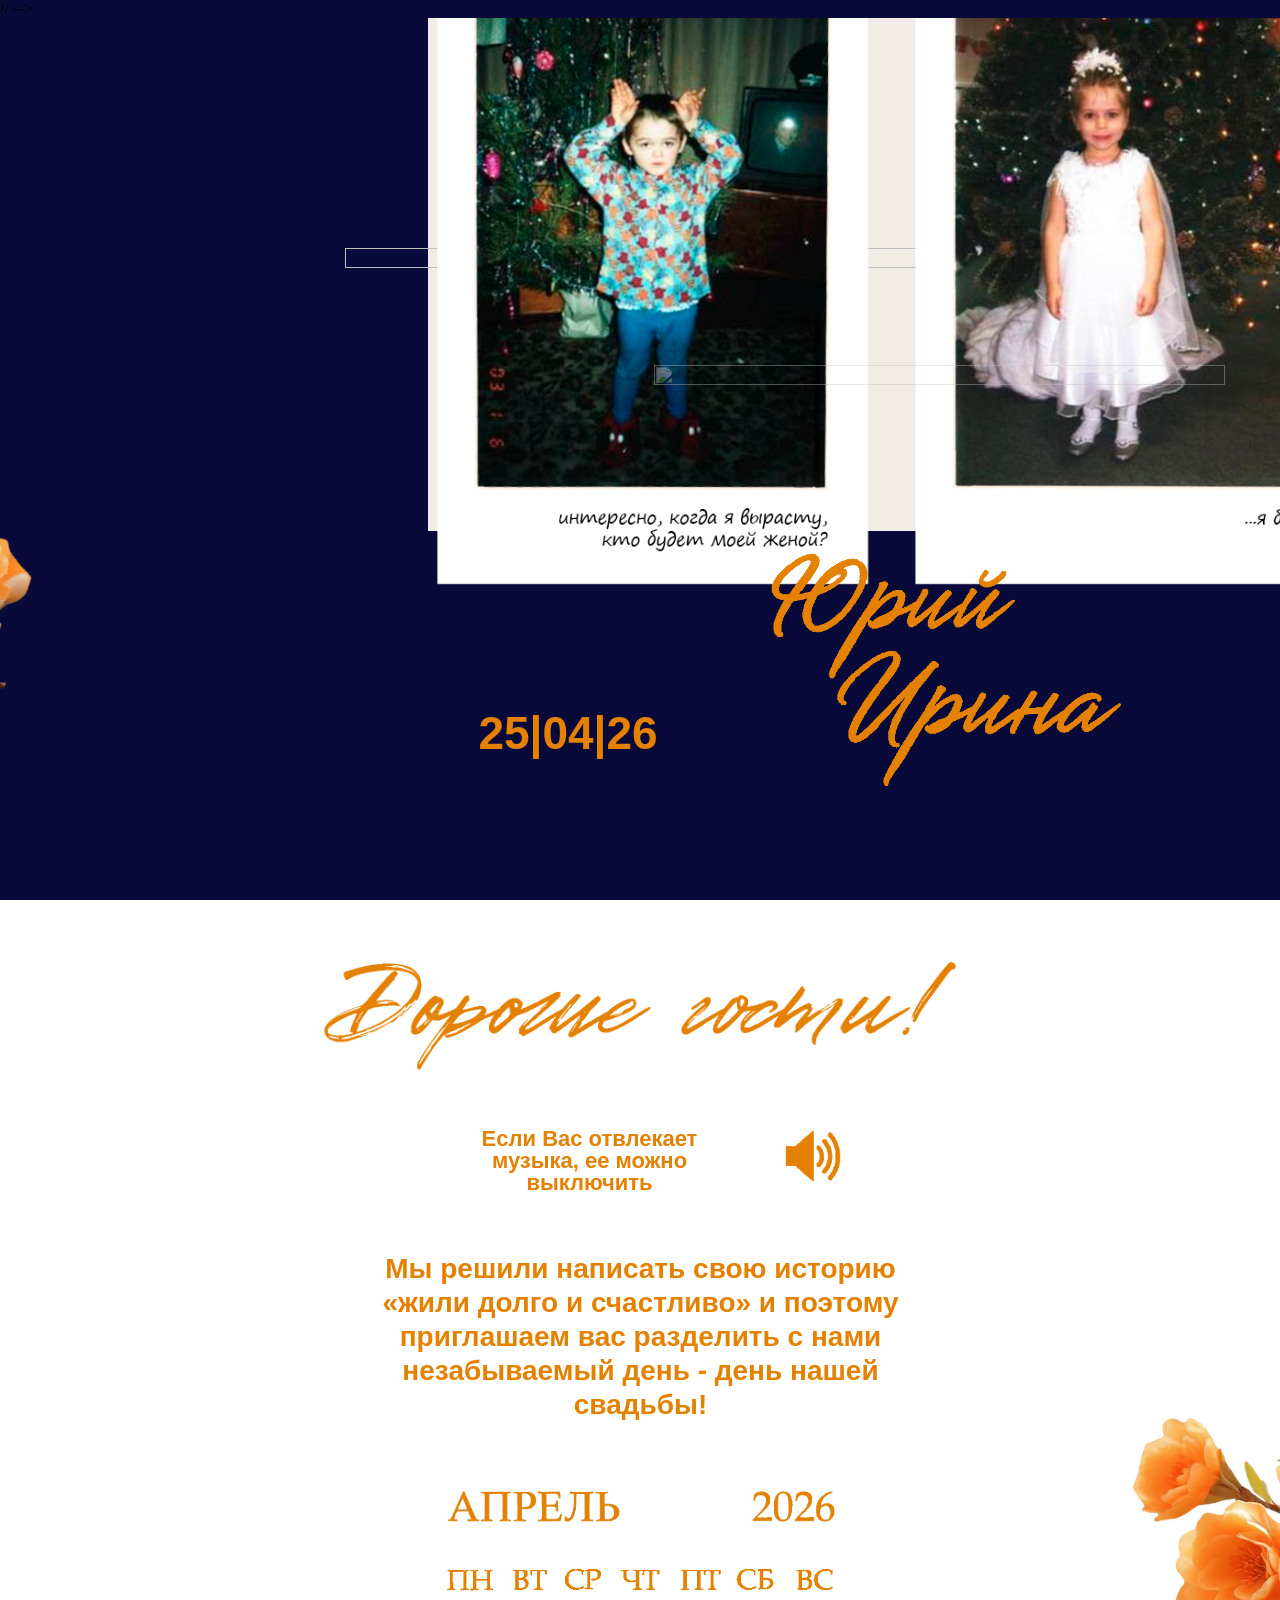
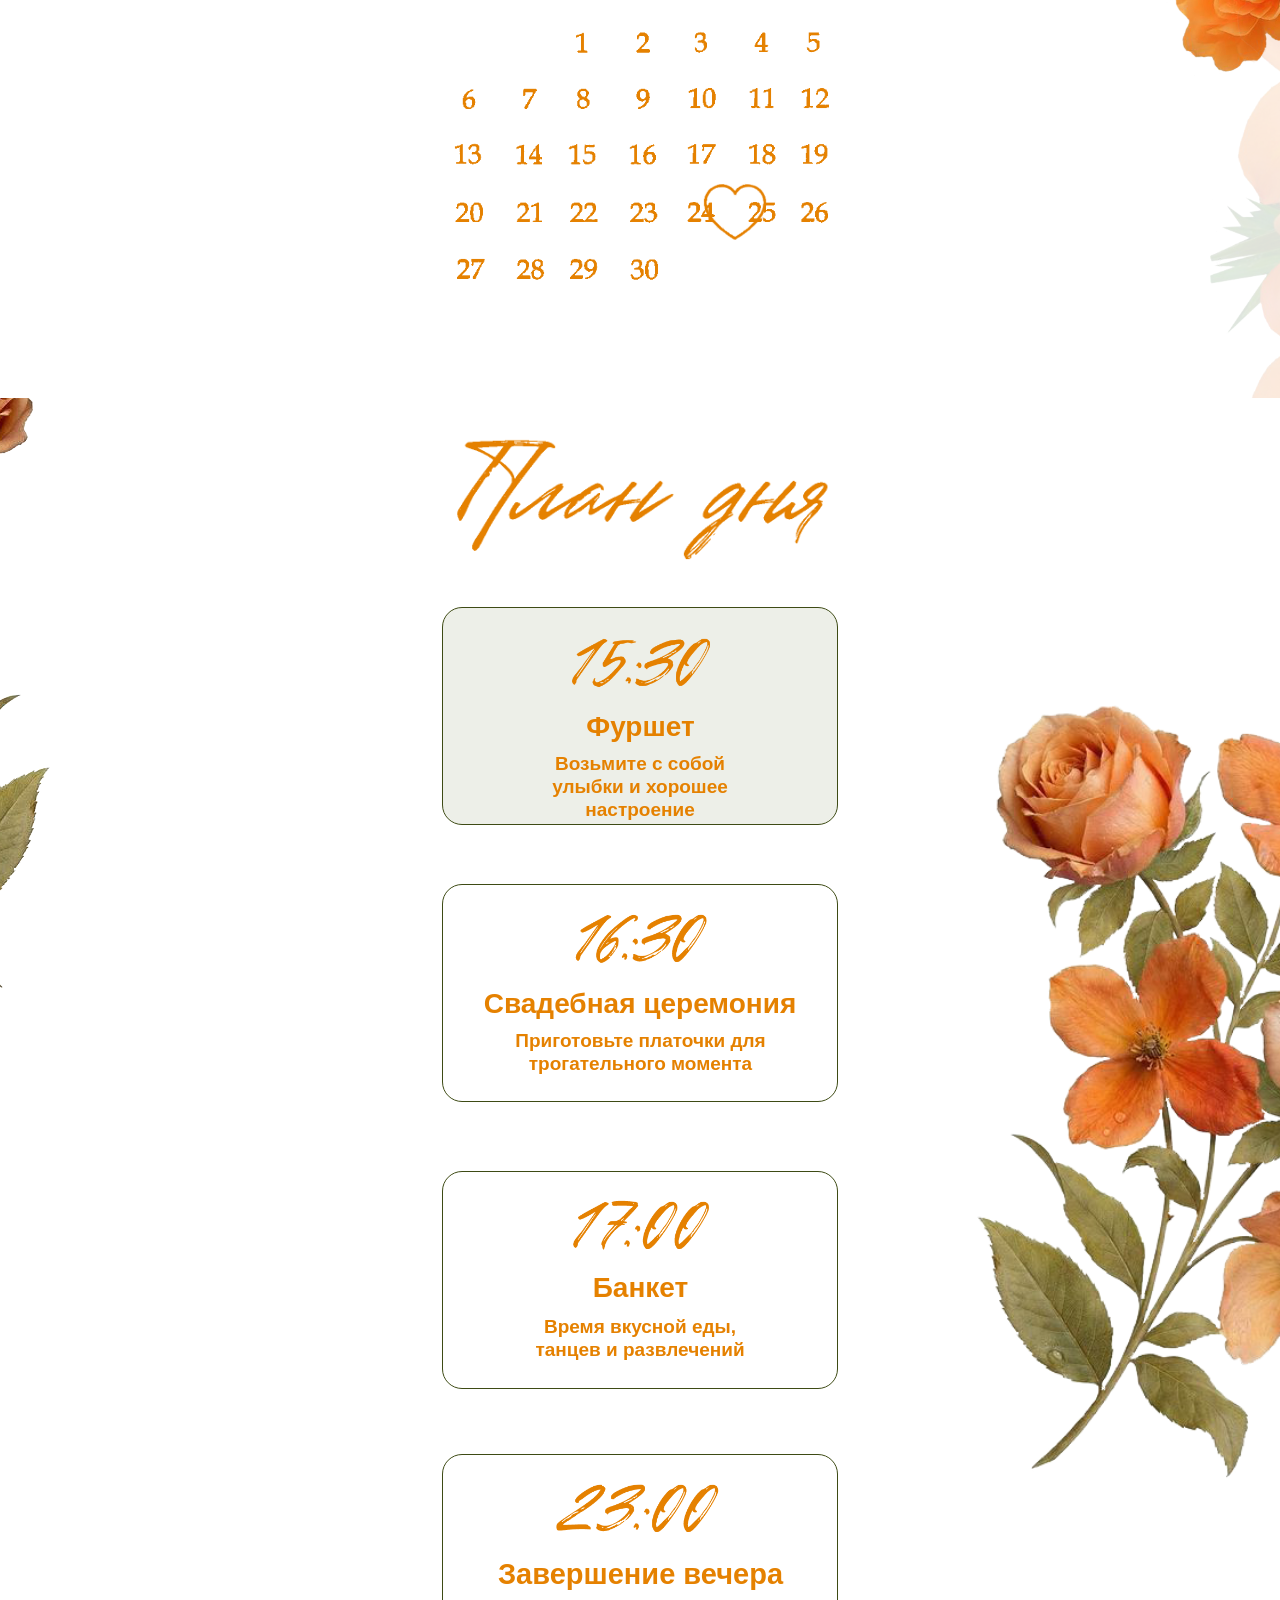
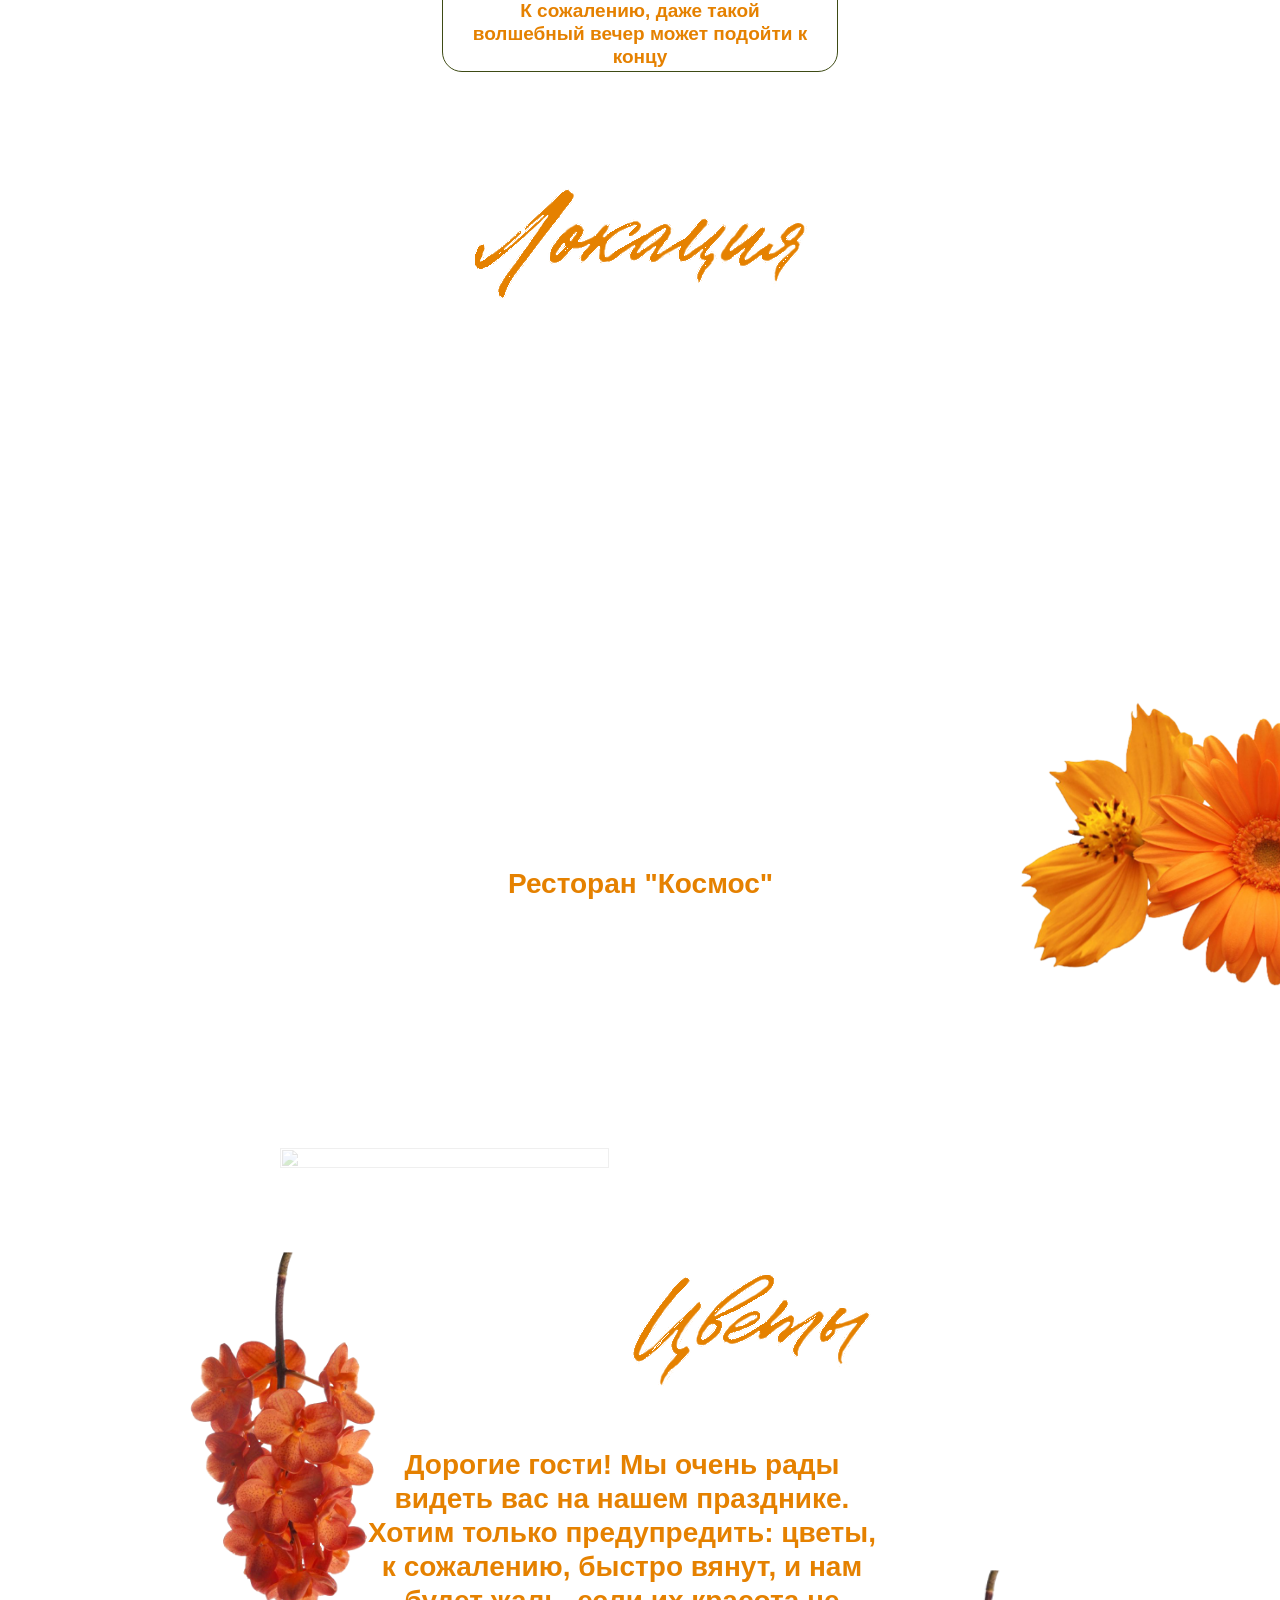
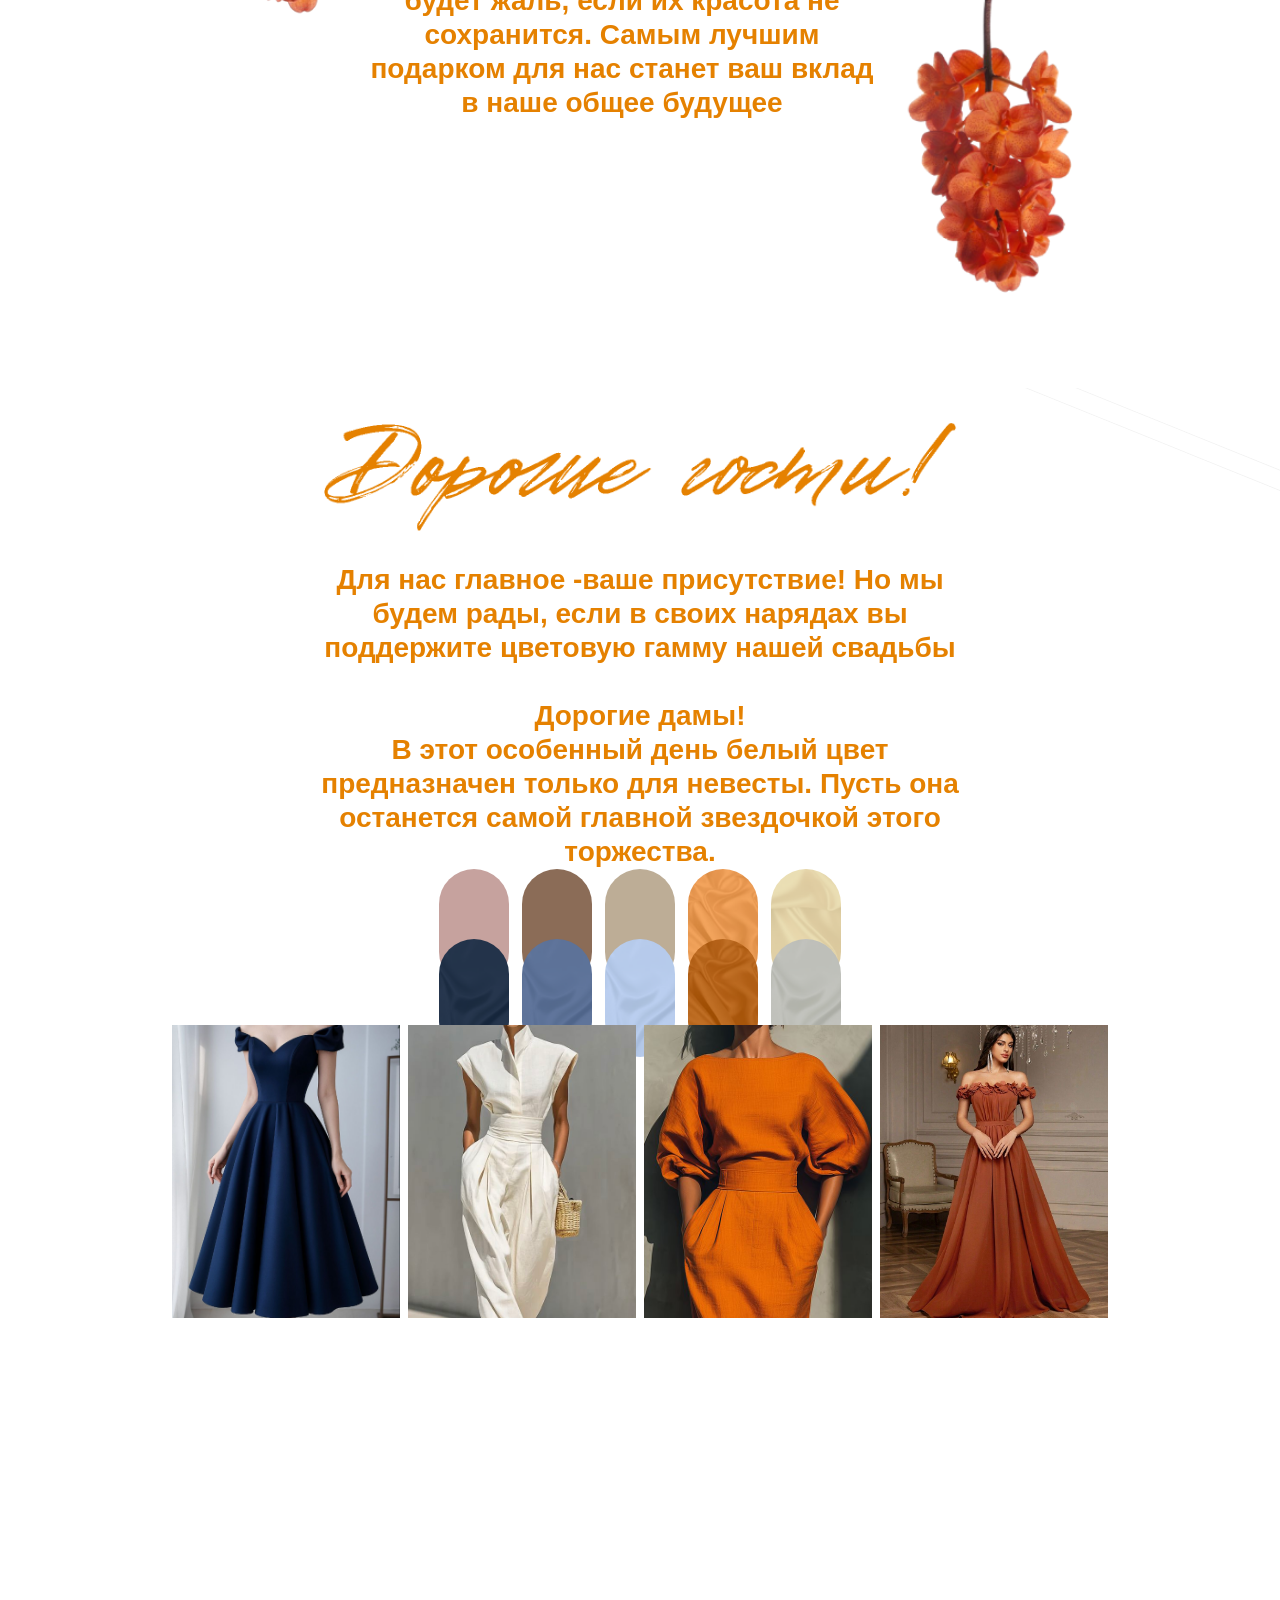
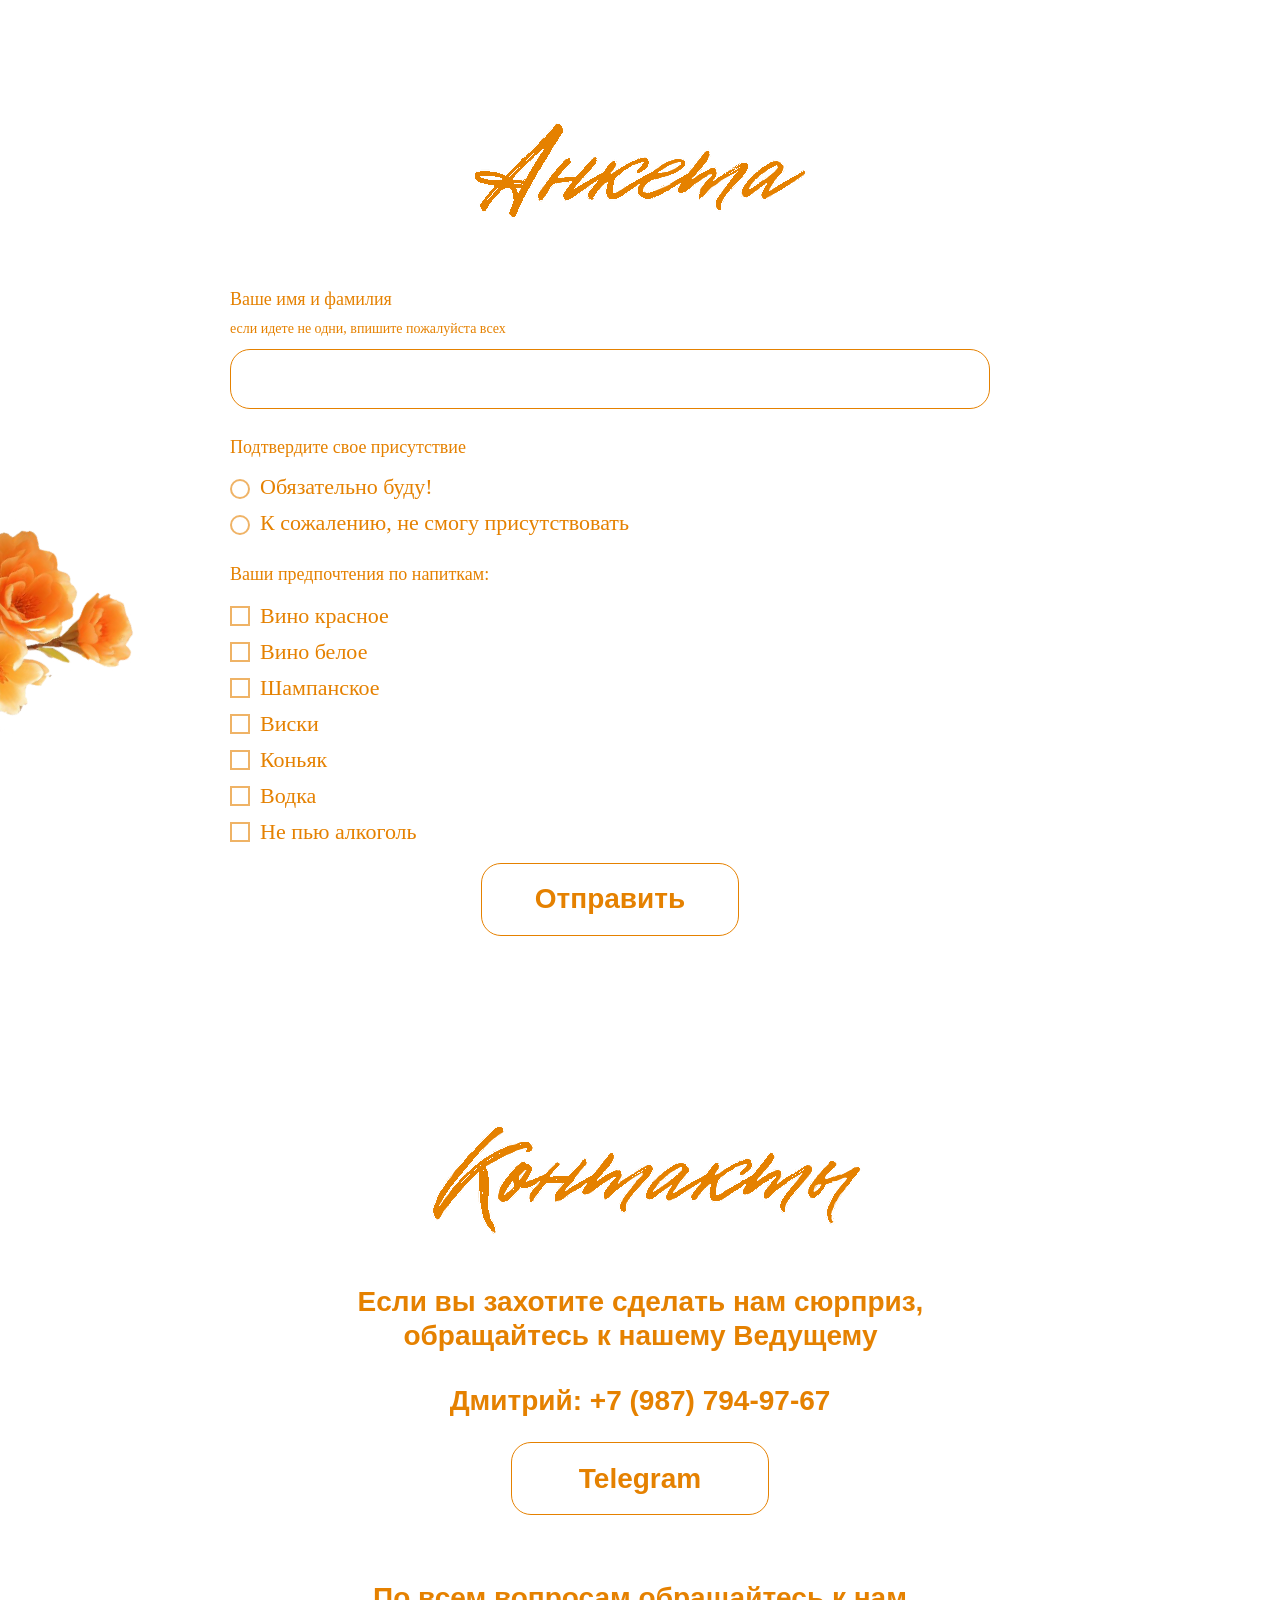
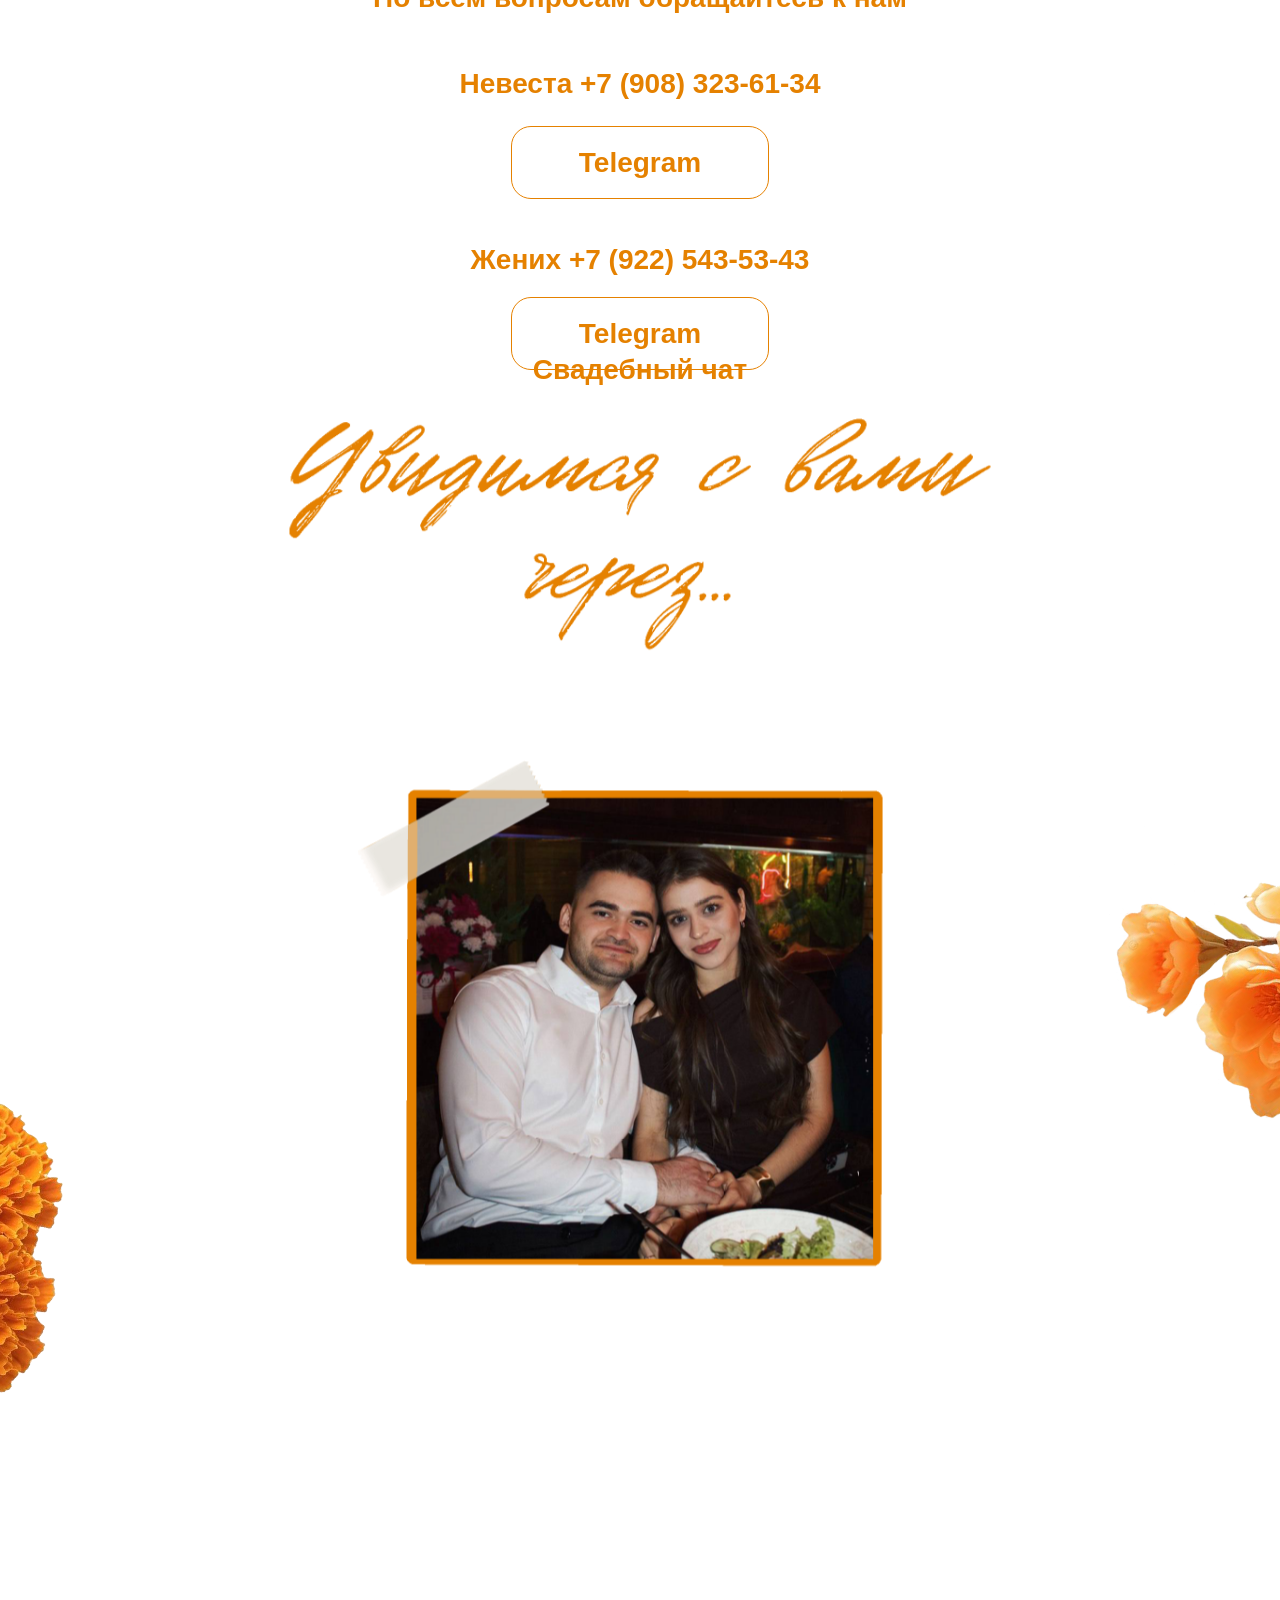
==== commit cd428c6c: "Update index.html" ====
--- a/index.html
+++ b/index.html
@@ -3,7 +3,19 @@
 <html>
     <head>
         <meta http-equiv="Content-Type" content="text/html; charset=UTF-8">
-        <script type="text/javascript" async="" id="tildastatscript" src="./Приглашение на свадьбу Алексея и Ксении_files/tilda-stat-1.0.min.js.Без названия"></script><script type="text/javascript" async="" id="tildastatscript" src="./Приглашение на свадьбу Алексея и Ксении_files/tilda-stat-1.0.min.js.Без названия"></script>   <meta name="viewport" content="width=device-width, initial-scale=1.0"> <!--metatextblock--> <title>Приглашение на свадьбу Юрия и Ирины</title> <meta property="og:url" content="https://invil-llove.ru/alexey_ksenia"> <meta property="og:title" content="Приглашение на свадьбу Алексея и Ксении"> <meta property="og:description" content=""> <meta property="og:type" content="website"> <meta property="og:image" content="templates/image.png"> <link rel="canonical" href="https://invil-llove.ru/alexey_ksenia"> <!--/metatextblock--> <meta name="format-detection" content="telephone=no"> <meta http-equiv="x-dns-prefetch-control" content="on"> <link rel="dns-prefetch" href="https://ws.tildacdn.com/"> <link rel="dns-prefetch" href="https://static.tildacdn.com/"> <link rel="shortcut icon" href="https://static.tildacdn.com/tild6662-6130-4864-b439-643635383162/photo.jpg" type="image/x-icon"> <!-- Assets --> <script src="./Приглашение на свадьбу Алексея и Ксении_files/tilda-fallback-1.0.min.js.Без названия" async="" charset="utf-8"></script> <link rel="stylesheet" href="./Приглашение на свадьбу Алексея и Ксении_files/tilda-grid-3.0.min.css" type="text/css" media="all" onerror="this.loaderr=&#39;y&#39;;"> <link rel="stylesheet" href="./Приглашение на свадьбу Алексея и Ксении_files/tilda-blocks-page117777706.min.css" type="text/css" media="all" onerror="this.loaderr=&#39;y&#39;;"> <link rel="stylesheet" href="./Приглашение на свадьбу Алексея и Ксении_files/tilda-animation-2.0.min.css" type="text/css" media="all" onerror="this.loaderr=&#39;y&#39;;"> <link rel="stylesheet" href="./Приглашение на свадьбу Алексея и Ксении_files/tilda-slds-1.4.min.css" type="text/css" media="all" onload="this.media=&#39;all&#39;;" onerror="this.loaderr=&#39;y&#39;;"> <noscript><link rel="stylesheet" href="https://static.tildacdn.com/css/tilda-slds-1.4.min.css" type="text/css" media="all" /></noscript> <link rel="stylesheet" href="./Приглашение на свадьбу Алексея и Ксении_files/tilda-zero-gallery-1.0.min.css" type="text/css" media="all" onerror="this.loaderr=&#39;y&#39;;"> <link rel="stylesheet" href="./Приглашение на свадьбу Алексея и Ксении_files/tilda-forms-1.0.min.css" type="text/css" media="all" onerror="this.loaderr=&#39;y&#39;;"> <script nomodule="" src="./Приглашение на свадьбу Алексея и Ксении_files/tilda-polyfill-1.0.min.js.Без названия" charset="utf-8"></script> <script type="text/javascript">function t_onReady(func) {if(document.readyState!='loading') {func();} else {document.addEventListener('DOMContentLoaded',func);}}
+        <script type="text/javascript" async="" id="tildastatscript" src="./Приглашение на свадьбу Алексея и Ксении_files/tilda-stat-1.0.min.js.Без названия"></script><script type="text/javascript" async="" id="tildastatscript" src="./Приглашение на свадьбу Алексея и Ксении_files/tilda-stat-1.0.min.js.Без названия"></script>   <meta name="viewport" content="width=device-width, initial-scale=1.0"> <!--metatextblock--> <title>Приглашение на свадьбу Юрия и Ирины</title> 
+        <!-- <meta property="og:url" content="https://invil-llove.ru/alexey_ksenia">  -->
+        <meta property="og:title" content="Приглашение на свадьбу Юрия и Ирины"> 
+        <meta property="og:description" content=""> 
+        <meta property="og:type" content="website"> 
+        <meta property="og:image" content="https://qwert7892.github.io/qwert7892.invite.io/templates/%D0%BD%D0%B8%D0%B7.png"> 
+        <link rel="canonical" href="https://invil-llove.ru/alexey_ksenia"> 
+        <!--/metatextblock--> 
+        <meta name="format-detection" content="telephone=no"> 
+        <meta http-equiv="x-dns-prefetch-control" content="on"> 
+        <link rel="dns-prefetch" href="https://ws.tildacdn.com/"> <link rel="dns-prefetch" href="https://static.tildacdn.com/"> 
+        <link rel="shortcut icon" href="https://static.tildacdn.com/tild6662-6130-4864-b439-643635383162/photo.jpg" type="image/x-icon"> 
+        <!-- Assets --> <script src="./Приглашение на свадьбу Алексея и Ксении_files/tilda-fallback-1.0.min.js.Без названия" async="" charset="utf-8"></script> <link rel="stylesheet" href="./Приглашение на свадьбу Алексея и Ксении_files/tilda-grid-3.0.min.css" type="text/css" media="all" onerror="this.loaderr=&#39;y&#39;;"> <link rel="stylesheet" href="./Приглашение на свадьбу Алексея и Ксении_files/tilda-blocks-page117777706.min.css" type="text/css" media="all" onerror="this.loaderr=&#39;y&#39;;"> <link rel="stylesheet" href="./Приглашение на свадьбу Алексея и Ксении_files/tilda-animation-2.0.min.css" type="text/css" media="all" onerror="this.loaderr=&#39;y&#39;;"> <link rel="stylesheet" href="./Приглашение на свадьбу Алексея и Ксении_files/tilda-slds-1.4.min.css" type="text/css" media="all" onload="this.media=&#39;all&#39;;" onerror="this.loaderr=&#39;y&#39;;"> <noscript><link rel="stylesheet" href="https://static.tildacdn.com/css/tilda-slds-1.4.min.css" type="text/css" media="all" /></noscript> <link rel="stylesheet" href="./Приглашение на свадьбу Алексея и Ксении_files/tilda-zero-gallery-1.0.min.css" type="text/css" media="all" onerror="this.loaderr=&#39;y&#39;;"> <link rel="stylesheet" href="./Приглашение на свадьбу Алексея и Ксении_files/tilda-forms-1.0.min.css" type="text/css" media="all" onerror="this.loaderr=&#39;y&#39;;"> <script nomodule="" src="./Приглашение на свадьбу Алексея и Ксении_files/tilda-polyfill-1.0.min.js.Без названия" charset="utf-8"></script> <script type="text/javascript">function t_onReady(func) {if(document.readyState!='loading') {func();} else {document.addEventListener('DOMContentLoaded',func);}}
                     function t_onFuncLoad(funcName, okFunc, time) { if (typeof window[funcName] === 'function') { okFunc(); } else { setTimeout(function () { t_onFuncLoad(funcName, okFunc, time); }, (time || 100)); } } function t_throttle(fn, threshhold, scope) { return function () { fn.apply(scope || this, arguments); }; } function t396_initialScale(t) { var e = document.getElementById("rec" + t); if (e) { var i = e.querySelector(".t396__artboard"); if (i) { window.tn_scale_initial_window_width || (window.tn_scale_initial_window_width = document.documentElement.clientWidth); var a = window.tn_scale_initial_window_width, r = [], n, l = i.getAttribute("data-artboard-screens"); if (l) { l = l.split(","); for (var o = 0; o < l.length; o++)r[o] = parseInt(l[o], 10) } else r = [320, 480, 640, 960, 1200]; for (var o = 0; o < r.length; o++) { var d = r[o]; a >= d && (n = d) } var _ = "edit" === window.allrecords.getAttribute("data-tilda-mode"), c = "center" === t396_getFieldValue(i, "valign", n, r), s = "grid" === t396_getFieldValue(i, "upscale", n, r), w = t396_getFieldValue(i, "height_vh", n, r), g = t396_getFieldValue(i, "height", n, r), u = !!window.opr && !!window.opr.addons || !!window.opera || -1 !== navigator.userAgent.indexOf(" OPR/"); if (!_ && c && !s && !w && g && !u) { var h = parseFloat((a / n).toFixed(3)), f = [i, i.querySelector(".t396__carrier"), i.querySelector(".t396__filter")], v = Math.floor(parseInt(g, 10) * h) + "px", p; i.style.setProperty("--initial-scale-height", v); for (var o = 0; o < f.length; o++)f[o].style.setProperty("height", "var(--initial-scale-height)"); t396_scaleInitial__getElementsToScale(i).forEach((function (t) { t.style.zoom = h })) } } } } function t396_scaleInitial__getElementsToScale(t) { return t ? Array.prototype.slice.call(t.children).filter((function (t) { return t && (t.classList.contains("t396__elem") || t.classList.contains("t396__group")) })) : [] } function t396_getFieldValue(t, e, i, a) { var r, n = a[a.length - 1]; if (!(r = i === n ? t.getAttribute("data-artboard-" + e) : t.getAttribute("data-artboard-" + e + "-res-" + i))) for (var l = 0; l < a.length; l++) { var o = a[l]; if (!(o <= i) && (r = o === n ? t.getAttribute("data-artboard-" + e) : t.getAttribute("data-artboard-" + e + "-res-" + o))) break } return r } window.TN_SCALE_INITIAL_VER = "1.0", window.tn_scale_initial_window_width = null;</script> <script src="./Приглашение на свадьбу Алексея и Ксении_files/jquery-1.10.2.min.js.Без названия" charset="utf-8" onerror="this.loaderr=&#39;y&#39;;"></script> <script src="./Приглашение на свадьбу Алексея и Ксении_files/tilda-scripts-3.0.min.js.Без названия" charset="utf-8" defer="" onerror="this.loaderr=&#39;y&#39;;"></script> <script src="./Приглашение на свадьбу Алексея и Ксении_files/tilda-blocks-page117777706.min.js.Без названия" charset="utf-8" async="" onerror="this.loaderr=&#39;y&#39;;"></script> <script src="./Приглашение на свадьбу Алексея и Ксении_files/tilda-lazyload-1.0.min.js.Без названия" charset="utf-8" async="" onerror="this.loaderr=&#39;y&#39;;"></script> <script src="./Приглашение на свадьбу Алексея и Ксении_files/tilda-animation-2.0.min.js.Без названия" charset="utf-8" async="" onerror="this.loaderr=&#39;y&#39;;"></script> <script src="./Приглашение на свадьбу Алексея и Ксении_files/tilda-zero-1.1.min.js.Без названия" charset="utf-8" async="" onerror="this.loaderr=&#39;y&#39;;"></script> <script src="./Приглашение на свадьбу Алексея и Ксении_files/tilda-map-1.0.min.js.Без названия" charset="utf-8" async="" onerror="this.loaderr=&#39;y&#39;;"></script> <script src="./Приглашение на свадьбу Алексея и Ксении_files/tilda-slds-1.4.min.js.Без названия" charset="utf-8" async="" onerror="this.loaderr=&#39;y&#39;;"></script> <script src="./Приглашение на свадьбу Алексея и Ксении_files/tilda-zero-gallery-1.0.min.js.Без названия" charset="utf-8" async="" onerror="this.loaderr=&#39;y&#39;;"></script> <script src="./Приглашение на свадьбу Алексея и Ксении_files/hammer.min.js.Без названия" charset="utf-8" async="" onerror="this.loaderr=&#39;y&#39;;"></script> <script src="./Приглашение на свадьбу Алексея и Ксении_files/tilda-forms-1.0.min.js.Без названия" charset="utf-8" async="" onerror="this.loaderr=&#39;y&#39;;"></script> <script src="./Приглашение на свадьбу Алексея и Ксении_files/tilda-zero-forms-1.0.min.js.Без названия" charset="utf-8" async="" onerror="this.loaderr=&#39;y&#39;;"></script> <script src="./Приглашение на свадьбу Алексея и Ксении_files/tilda-animation-sbs-1.0.min.js.Без названия" charset="utf-8" async="" onerror="this.loaderr=&#39;y&#39;;"></script> <script src="./Приглашение на свадьбу Алексея и Ксении_files/tilda-zero-scale-1.0.min.js.Без названия" charset="utf-8" async="" onerror="this.loaderr=&#39;y&#39;;"></script> 
                     // <script src="./Приглашение на свадьбу Алексея и Ксении_files/tilda-zero-video-1.0.min.js.Без названия" charset="utf-8" async="" onerror="this.loaderr=&#39;y&#39;;"></script>  -->
                     <script src="./Приглашение на свадьбу Алексея и Ксении_files/tilda-zero-fixed-1.0.min.js.Без названия" charset="utf-8" async="" onerror="this.loaderr=&#39;y&#39;;"></script> <script src="./Приглашение на свадьбу Алексея и Ксении_files/tilda-events-1.0.min.js.Без названия" charset="utf-8" async="" onerror="this.loaderr=&#39;y&#39;;"></script> <!-- nominify begin --><!-- https://romanyu.ru/bolshoy-beydzhik --> <meta name="twitter:card" content="summary_large_image"><!-- nominify end --><script type="text/javascript">window.dataLayer = window.dataLayer || [];</script> <script type="text/javascript">(function () {
@@ -500,7 +512,7 @@
             <div class="t-container_100 "> 
                 <div class="t-width t-width_100 "> <!-- nominify begin --> <!--Код для преоадера--> 
                     <audio id="ndt-bg-sound"> 
-                        <source src="templates/mot-namek-na-nas.mp3">
+                        <source src="https://mob4ik.com/u/f/888/041/9751dcb6897a9cee2cfc923c162d5e66_mot_namyok_na_nas.mp3">
                     </audio>
                     <style>
                         .ndt-music-pause {
@@ -546,84 +558,87 @@
                     <script>
                         $(document).ready(function(){
 
-                            // let preloaderBlock = document.querySelector('.uc-ndt-preloader');
-                            // let startBtn = document.querySelector('.ndt-start-btn');
-                            // let pauseBtn = document.querySelector('.ndt-pause-btn');
-                            // let myAudio = document.getElementById("ndt-bg-sound");
-                            // myAudio.volume = 0.4;//Задаём громкость
-                            
-                            // setTimeout(function() {
-                            //         startBtn.click();
-                            //     }, 1000);
-
-                            // startBtn.addEventListener('click', function() {
-                            //     myAudio.play();
-                            //     preloaderBlock.classList.add('activated');
-                            // })
-                            
-                            // $("#ndt-bg-sound").on("ended", function() {
-                            //     myAudio.play();
-                            // });
-                            // pauseBtn.addEventListener('click', function() {
-                            //     if (myAudio.paused) {
-                            //         myAudio.play();
-                            //         pauseBtn.classList.remove('paused');
-                            //     } else {
-                            //         myAudio.pause();
-                            //         pauseBtn.classList.add('paused');
-                            //     }
-                            // })
                             let preloaderBlock = document.querySelector('.uc-ndt-preloader');
                             let startBtn = document.querySelector('.ndt-start-btn');
                             let pauseBtn = document.querySelector('.ndt-pause-btn');
                             let myAudio = document.getElementById("ndt-bg-sound");
-                            myAudio.volume = 0.4;//Задаём громкость
-                            
-                            // Флаг, что музыка уже запускалась
+                            myAudio.volume = 0.4;
+
                             let audioStarted = false;
-                            
-                            // Функция запуска музыки
+
                             function startAudio() {
-                                if (!audioStarted) {
-                                    myAudio.play().then(function() {
-                                        console.log('Audio started');
+                                if (audioStarted) return Promise.resolve(); // Уже играет
+
+                                let playPromise = myAudio.play();
+
+                                if (playPromise !== undefined) {
+                                    return playPromise.then(function() {
+                                        console.log('Audio started successfully');
                                         audioStarted = true;
-                                        preloaderBlock.classList.add('activated');
+                                        if (preloaderBlock) {
+                                            preloaderBlock.classList.add('activated');
+                                        }
                                     }).catch(function(error) {
                                         console.log('Play failed:', error);
+                                        audioStarted = false; // Сбрасываем флаг при ошибке
+                                        throw error; // Пробрасываем ошибку дальше, если нужно
                                     });
                                 }
+                                return Promise.resolve();
                             }
-                            
-                            // Запускаем при клике на документ
+
+                            // --- ИСПРАВЛЕНИЕ 1: Правильный запуск по клику на документ ---
                             $(document).one('click touchstart', function() {
-                                startAudio();
+                                startAudio().catch(() => {}); // Пробуем запустить, игнорируем ошибку, если что
                             });
-                            
-                            // Оставляем старую логику для кнопок
-                            startBtn.addEventListener('click', function(e) {
-                                e.stopPropagation(); // Предотвращаем двойной запуск
-                                if (!audioStarted) {
-                                    myAudio.play();
-                                    audioStarted = true;
-                                }
-                                preloaderBlock.classList.add('activated');
+
+                            // --- ИСПРАВЛЕНИЕ 2: Обработчик кнопки старта с role="button" ---
+                            if (startBtn) {
+                                // Важно: добавляем role="button" и tabindex для доступности
+                                startBtn.setAttribute('role', 'button');
+                                startBtn.setAttribute('tabindex', '0');
+                                
+                                startBtn.addEventListener('click', function(e) {
+                                    e.preventDefault();
+                                    e.stopPropagation();
+                                    startAudio().catch(() => {}); // Запускаем и обрабатываем ошибку
+                                });
+                                
+                                // Также обрабатываем нажатие Enter для доступности
+                                startBtn.addEventListener('keypress', function(e) {
+                                    if (e.key === 'Enter' || e.key === ' ') {
+                                        e.preventDefault();
+                                        startAudio().catch(() => {});
+                                    }
+                                });
+                            }
+
+                            // --- ИСПРАВЛЕНИЕ 3: Зацикливание без автоматического запуска ---
+                            $("#ndt-bg-sound").on("ended", function() {
+                                console.log('Audio ended');
+                                audioStarted = false; // Сбрасываем флаг
+                                // НЕ вызываем myAudio.play() автоматически!
+                                // Ждем нового действия пользователя
                             });
-                            
-                            $("#ndt-bg-sound").on("ended", function() {
-                                myAudio.play();
-                            });
-                            
-                            pauseBtn.addEventListener('click', function() {
-                                if (myAudio.paused) {
-                                    myAudio.play();
-                                    pauseBtn.classList.remove('paused');
-                                } else {
-                                    myAudio.pause();
-                                    pauseBtn.classList.add('paused');
-                                }
-                            });
-                                                });
+
+                            // --- ИСПРАВЛЕНИЕ 4: Кнопка паузы/плея ---
+                            if (pauseBtn) {
+                                pauseBtn.addEventListener('click', function() {
+                                    if (myAudio.paused) {
+                                        // При возобновлении тоже нужно действие пользователя
+                                        startAudio().then(() => {
+                                            pauseBtn.classList.remove('paused');
+                                        }).catch(() => {
+                                            // Если не удалось запустить, оставляем кнопку в состоянии "пауза"
+                                        });
+                                    } else {
+                                        myAudio.pause();
+                                        pauseBtn.classList.add('paused');
+                                    }
+                                });
+                            }
+
+                        });  
                     </script> 
                     <!-- nominify end --> 
                 </div> 
@@ -1126,13 +1141,14 @@
             
                 @media screen and (max-width:479px) {
                     #rec1899172541 .tn-elem[data-elem-id="1747680265629"] {
-                        display: table;
-                        top: 0px !important;
-                        ;
-                        left: -120px !important;
-                        scale: 0.9 !important;
+                        display: flex;
+                        top: 10% !important;
+                        ;
+                        left: 60% !important;
+                        transform: translateX(-50%) scale(0.8) !important;
                         ;
                         width: 100%;
+                        max-width: 100vw;
                         height: auto;
                     }
                 }
@@ -1536,7 +1552,7 @@
                     </div> 
                     <div class="t396__elem tn-elem tn-elem__18991725411747680265629" data-elem-id="1747680265629" data-elem-type="image" data-field-top-value="-52" data-field-left-value="70" data-field-height-value="757" data-field-width-value="757" data-field-axisy-value="top" data-field-axisx-value="left" data-field-container-value="grid" data-field-topunits-value="px" data-field-leftunits-value="px" data-field-heightunits-value="px" data-field-widthunits-value="px" data-field-filewidth-value="1772" data-field-fileheight-value="1772" data-field-heightmode-value="hug" data-field-top-res-320-value="-90" data-field-left-res-320-value="-143" data-field-height-res-320-value="607" data-field-width-res-320-value="607" data-field-container-res-320-value="grid" data-field-top-res-480-value="-84" data-field-left-res-480-value="-148" data-field-height-res-480-value="777" data-field-width-res-480-value="777" data-field-top-res-640-value="-66" data-field-left-res-640-value="-64" data-field-height-res-640-value="769" data-field-width-res-640-value="769" data-field-top-res-960-value="-130" data-field-left-res-960-value="-153" data-field-height-res-960-value="875" data-field-width-res-960-value="875" data-field-container-res-960-value="grid" data-fields="img,width,filewidth,fileheight,top,left,container,axisx,axisy,widthunits,leftunits,topunits" style="left: 422.5px; top: -52px; width: 757px;"> 
                         <div class="tn-atom" style="display: flex; justify-content: center; align-items: center;"> 
-                            <img class="tn-atom__img t-img loaded" src="templates\image.png" alt="" imgfield="tn_img_1747680265629" style="scale: 0.7;"> 
+                            <img class="tn-atom__img t-img loaded" src="templates\image.png" alt="" imgfield="tn_img_1747680265629"> 
                         </div> 
                     </div> 
                     <!-- <div class="t396__elem tn-elem tn-elem__18991725411747681678885 t-sbs-anim_started" data-elem-id="1747681678885" data-elem-type="image" data-field-top-value="-410" data-field-left-value="791" data-field-height-value="791" data-field-width-value="791" data-field-axisy-value="top" data-field-axisx-value="left" data-field-container-value="grid" data-field-topunits-value="px" data-field-leftunits-value="px" data-field-heightunits-value="px" data-field-widthunits-value="px" data-animate-mobile="y" data-animate-sbs-event="intoview" data-animate-sbs-trg="1" data-animate-sbs-trgofst="0" data-animate-sbs-loop="loop" data-animate-sbs-opts="[{&#39;mx&#39;:0,&#39;my&#39;:0,&#39;sx&#39;:1,&#39;sy&#39;:1,&#39;op&#39;:1,&#39;ro&#39;:0,&#39;ti&#39;:0,&#39;ea&#39;:&#39;0&#39;,&#39;dt&#39;:0},{&#39;mx&#39;:0,&#39;my&#39;:0,&#39;sx&#39;:1,&#39;sy&#39;:1,&#39;op&#39;:1,&#39;ro&#39;:5,&#39;ti&#39;:4000,&#39;ea&#39;:&#39;0&#39;,&#39;dt&#39;:0},{&#39;mx&#39;:0,&#39;my&#39;:0,&#39;sx&#39;:1,&#39;sy&#39;:1,&#39;op&#39;:1,&#39;ro&#39;:0,&#39;ti&#39;:4000,&#39;ea&#39;:&#39;0&#39;,&#39;dt&#39;:0}]" data-field-filewidth-value="1680" data-field-fileheight-value="1680" data-field-heightmode-value="hug" data-field-top-res-320-value="-250" data-field-left-res-320-value="90" data-field-height-res-320-value="574" data-field-width-res-320-value="574" data-field-container-res-320-value="grid" data-field-left-res-480-value="115" data-field-height-res-480-value="791" data-field-top-res-640-value="-364" data-field-left-res-640-value="200" data-field-height-res-640-value="791" data-field-height-res-960-value="791" data-fields="img,width,filewidth,fileheight,top,left,container,axisx,axisy,widthunits,leftunits,topunits" style="left: 1143.5px; top: -410px; width: 791px;">  
@@ -1762,7 +1778,707 @@
         </div> 
         <div id="rec1899172581" class="r t-rec" style="--zoom: 1;" data-animationappear="off" data-record-type="396"> 
             <!-- T396 --> 
-            <style>#rec1899172581 .t396__artboard {height:980px;}#rec1899172581 .t396__filter {height:980px;}#rec1899172581 .t396__carrier{height:980px;background-position:center center;background-attachment:scroll;background-size:cover;background-repeat:no-repeat;}@media screen and (max-width:1199px) {#rec1899172581 .t396__artboard,#rec1899172581 .t396__filter,#rec1899172581 .t396__carrier {}#rec1899172581 .t396__filter {}#rec1899172581 .t396__carrier {background-attachment:scroll;}}@media screen and (max-width:959px) {#rec1899172581 .t396__artboard,#rec1899172581 .t396__filter,#rec1899172581 .t396__carrier {}#rec1899172581 .t396__filter {}#rec1899172581 .t396__carrier {background-attachment:scroll;}}@media screen and (max-width:639px) {#rec1899172581 .t396__artboard,#rec1899172581 .t396__filter,#rec1899172581 .t396__carrier {height:930px;}#rec1899172581 .t396__filter {}#rec1899172581 .t396__carrier {background-attachment:scroll;}}@media screen and (max-width:479px) {#rec1899172581 .t396__artboard,#rec1899172581 .t396__filter,#rec1899172581 .t396__carrier {height:740px;}#rec1899172581 .t396__filter {}#rec1899172581 .t396__carrier {background-attachment:scroll;}}#rec1899172581 .tn-elem[data-elem-id="1752357517486"]{z-index:3;top:-22px;;left:calc(50% - 600px + -677px);;width:840px;height:auto;}#rec1899172581 .tn-elem.t396__elem--anim-hidden[data-elem-id="1752357517486"]{opacity:0;}#rec1899172581 .tn-elem[data-elem-id="1752357517486"] .tn-atom{border-radius:0px 0px 0px 0px;background-position:center center;border-width:var(--t396-borderwidth,0);border-style:var(--t396-borderstyle,solid);border-color:var(--t396-bordercolor,transparent);transition:background-color var(--t396-speedhover,0s) ease-in-out,color var(--t396-speedhover,0s) ease-in-out,border-color var(--t396-speedhover,0s) ease-in-out,box-shadow var(--t396-shadowshoverspeed,0.2s) ease-in-out;}#rec1899172581 .tn-elem[data-elem-id="1752357517486"] .tn-atom__img{border-radius:0px 0px 0px 0px;object-position:center center;}@media screen and (max-width:1199px){#rec1899172581 .tn-elem[data-elem-id="1752357517486"]{display:table;height:auto;}}@media screen and (max-width:959px){#rec1899172581 .tn-elem[data-elem-id="1752357517486"]{display:table;height:auto;}}@media screen and (max-width:639px){#rec1899172581 .tn-elem[data-elem-id="1752357517486"]{display:table;height:auto;}}@media screen and (max-width:479px){#rec1899172581 .tn-elem[data-elem-id="1752357517486"]{display:table;top:-10px;;left:calc(50% - 160px + -193px);;width:328px;height:auto;}}#rec1899172581 .tn-elem[data-elem-id="1752357565656"]{z-index:3;top:345px;;left:calc(50% - 600px + 753px);;width:840px;height:auto;}#rec1899172581 .tn-elem.t396__elem--anim-hidden[data-elem-id="1752357565656"]{opacity:0;}#rec1899172581 .tn-elem[data-elem-id="1752357565656"] .tn-atom{border-radius:0px 0px 0px 0px;background-position:center center;border-width:var(--t396-borderwidth,0);border-style:var(--t396-borderstyle,solid);border-color:var(--t396-bordercolor,transparent);transition:background-color var(--t396-speedhover,0s) ease-in-out,color var(--t396-speedhover,0s) ease-in-out,border-color var(--t396-speedhover,0s) ease-in-out,box-shadow var(--t396-shadowshoverspeed,0.2s) ease-in-out;}#rec1899172581 .tn-elem[data-elem-id="1752357565656"] .tn-atom__img{border-radius:0px 0px 0px 0px;object-position:center center;}@media screen and (max-width:1199px){#rec1899172581 .tn-elem[data-elem-id="1752357565656"]{display:table;height:auto;}}@media screen and (max-width:959px){#rec1899172581 .tn-elem[data-elem-id="1752357565656"]{display:table;top:362px;;left:calc(50% - 320px + 219px);;height:auto;}}@media screen and (max-width:639px){#rec1899172581 .tn-elem[data-elem-id="1752357565656"]{display:table;width:775px;height:auto;}}@media screen and (max-width:479px){#rec1899172581 .tn-elem[data-elem-id="1752357565656"]{display:table;top:417px;;left:calc(50% - 160px + 99px);;width:411px;height:auto;}#rec1899172581 .tn-elem[data-elem-id="1752357565656"] .tn-atom{background-size:cover;-webkit-transform:rotate(29deg);-moz-transform:rotate(29deg);transform:rotate(29deg);}}#rec1899172581 .tn-elem[data-elem-id="1752353534865"]{z-index:3;top:27px;;left:calc(50% - 600px + 205px);;width:791px;height:auto;}#rec1899172581 .tn-elem.t396__elem--anim-hidden[data-elem-id="1752353534865"]{opacity:0;}#rec1899172581 .tn-elem[data-elem-id="1752353534865"] .tn-atom{border-radius:0px 0px 0px 0px;background-position:center center;border-width:var(--t396-borderwidth,0);border-style:var(--t396-borderstyle,solid);border-color:var(--t396-bordercolor,transparent);transition:background-color var(--t396-speedhover,0s) ease-in-out,color var(--t396-speedhover,0s) ease-in-out,border-color var(--t396-speedhover,0s) ease-in-out,box-shadow var(--t396-shadowshoverspeed,0.2s) ease-in-out;}#rec1899172581 .tn-elem[data-elem-id="1752353534865"] .tn-atom__img{border-radius:0px 0px 0px 0px;object-position:center center;}@media screen and (max-width:1199px){#rec1899172581 .tn-elem[data-elem-id="1752353534865"]{display:table;left:calc(50% - 480px + 84px);;height:auto;}}@media screen and (max-width:959px){#rec1899172581 .tn-elem[data-elem-id="1752353534865"]{display:table;left:calc(50% - 320px + -76px);;height:auto;}}@media screen and (max-width:639px){#rec1899172581 .tn-elem[data-elem-id="1752353534865"]{display:table;left:calc(50% - 240px + -156px);;height:auto;}}@media screen and (max-width:479px){#rec1899172581 .tn-elem[data-elem-id="1752353534865"]{display:table;top:8px;;left:calc(50% - 160px + -143px);;width:607px;height:auto;}#rec1899172581 .tn-elem[data-elem-id="1752353534865"] .tn-atom{background-size:cover;opacity:1;}}#rec1899172581 .tn-elem[data-elem-id="1752353392648"]{z-index:3;top:-327px;;left:calc(50% - 600px + 187px);;width:826px;height:auto;}#rec1899172581 .tn-elem[data-elem-id="1752353392648"] .tn-atom{border-radius:0px 0px 0px 0px;background-position:center center;border-width:var(--t396-borderwidth,0);border-style:var(--t396-borderstyle,solid);border-color:var(--t396-bordercolor,transparent);transition:background-color var(--t396-speedhover,0s) ease-in-out,color var(--t396-speedhover,0s) ease-in-out,border-color var(--t396-speedhover,0s) ease-in-out,box-shadow var(--t396-shadowshoverspeed,0.2s) ease-in-out;}#rec1899172581 .tn-elem[data-elem-id="1752353392648"] .tn-atom__img{border-radius:0px 0px 0px 0px;object-position:center center;}@media screen and (max-width:1199px){#rec1899172581 .tn-elem[data-elem-id="1752353392648"]{display:table;left:calc(50% - 480px + 67px);;height:auto;}}@media screen and (max-width:959px){#rec1899172581 .tn-elem[data-elem-id="1752353392648"]{display:table;left:calc(50% - 320px + -93px);;height:auto;}}@media screen and (max-width:639px){#rec1899172581 .tn-elem[data-elem-id="1752353392648"]{display:table;top:-237px;;left:calc(50% - 240px + -85px);;width:650px;height:auto;}}@media screen and (max-width:479px){#rec1899172581 .tn-elem[data-elem-id="1752353392648"]{display:table;top:-167px;;left:calc(50% - 160px + -17px);;width:450px;height:auto;}}#rec1899172581 .tn-elem[data-elem-id="1684927346397"]{color:#3e4b15;text-align:center;z-index:3;top:719px;;left:calc(50% - 600px + 345px);;width:511px;height:auto;}#rec1899172581 .tn-elem[data-elem-id="1684927346397"] .tn-atom{vertical-align:middle;color:#3e4b15;font-size:28px;font-family:var(--t-text-font,Arial);line-height:1.2;font-weight:400;background-position:center center;border-width:var(--t396-borderwidth,0);border-style:var(--t396-borderstyle,solid);border-color:var(--t396-bordercolor,transparent);transition:background-color var(--t396-speedhover,0s) ease-in-out,color var(--t396-speedhover,0s) ease-in-out,border-color var(--t396-speedhover,0s) ease-in-out,box-shadow var(--t396-shadowshoverspeed,0.2s) ease-in-out;--t396-shadow-text-opacity:100%;text-shadow:var(--t396-shadow-text-x,0px) var(--t396-shadow-text-y,0px) var(--t396-shadow-text-blur,0px) rgba(var(--t396-shadow-text-color),var(--t396-shadow-text-opacity,100%));}@media screen and (max-width:1199px){#rec1899172581 .tn-elem[data-elem-id="1684927346397"]{display:table;top:720px;;left:calc(50% - 480px + 223px);;height:auto;}}@media screen and (max-width:959px){#rec1899172581 .tn-elem[data-elem-id="1684927346397"]{display:table;left:calc(50% - 320px + 64px);;height:auto;}}@media screen and (max-width:639px){#rec1899172581 .tn-elem[data-elem-id="1684927346397"]{display:table;top:711px;;left:calc(50% - 240px + -15px);;height:auto;}#rec1899172581 .tn-elem[data-elem-id="1684927346397"] .tn-atom{font-size:22px;background-size:cover;}}@media screen and (max-width:479px){#rec1899172581 .tn-elem[data-elem-id="1684927346397"]{display:table;top:543px;;left:calc(50% - 160px + 0px);;width:189px;height:auto;color:#3e4b15;text-align:left;}#rec1899172581 .tn-elem[data-elem-id="1684927346397"] .tn-atom{color:#3e4b15;font-size:18px;background-size:cover;}}#rec1899172581 .tn-elem[data-elem-id="1769600883591"]{color:#3e4b15;text-align:center;z-index:3;top:869px;;left:calc(50% - 600px + 471px);;width:258px;height:73px;}#rec1899172581 .tn-elem[data-elem-id="1769600883591"] .tn-atom{color:#3e4b15;font-size:28px;font-family:var(--t-text-font,Arial);line-height:1.55;font-weight:600;border-radius:20px 20px 20px 20px;background-position:center center;--t396-borderwidth:1px;--t396-bordercolor:#3e4b15;--t396-speedhover:0.2s;transition:background-color var(--t396-speedhover,0s) ease-in-out,color var(--t396-speedhover,0s) ease-in-out,border-color var(--t396-speedhover,0s) ease-in-out,box-shadow var(--t396-shadowshoverspeed,0.2s) ease-in-out;-webkit-box-pack:center;-ms-flex-pack:center;justify-content:center;padding:0;border-width:var(--t396-borderwidth,0);border-style:var(--t396-borderstyle,solid);border-color:var(--t396-bordercolor,transparent);}#rec1899172581 .tn-elem[data-elem-id="1769600883591"] .tn-atom::after{display:none;}#rec1899172581 .tn-elem[data-elem-id="1769600883591"] .tn-atom .tn-atom__button-content{column-gap:10px;padding:0px 0px 0px 0px;}#rec1899172581 .tn-elem[data-elem-id="1769600883591"] .tn-atom .tn-atom__button-text{transition:color var(--t396-speedhover,0s) ease-in-out;color:#3e4b15;}#rec1899172581 .tn-elem[data-elem-id="1769600883591"] .tn-atom .tn-atom__button-border::before{display:none;}#rec1899172581 .tn-elem[data-elem-id="1769600883591"] .tn-atom .tn-atom__button-border::after{display:none;}@media (hover),(min-width:0\0){#rec1899172581 .tn-elem[data-elem-id="1769600883591"] .tn-atom:hover::after{opacity:0;}#rec1899172581 .tn-elem[data-elem-id="1769600883591"] .tn-atom:hover{animation-name:none;}}@media (hover),(min-width:0\0){#rec1899172581 .tn-elem[data-elem-id="1769600883591"] .tn-atom:hover{border-style:var(--t396-borderstyle,solid);border-color:var(--t396-bordercolor-hover,var(--t396-bordercolor,transparent));}}@media screen and (max-width:1199px){#rec1899172581 .tn-elem[data-elem-id="1769600883591"]{display:block;left:calc(50% - 480px + 351px);;height:auto;}#rec1899172581 .tn-elem[data-elem-id="1769600883591"] .tn-atom::after{display:none;}#rec1899172581 .tn-elem[data-elem-id="1769600883591"] .tn-atom .tn-atom__button-border::before{display:none;}#rec1899172581 .tn-elem[data-elem-id="1769600883591"] .tn-atom .tn-atom__button-border::after{display:none;}#rec1899172581 .tn-elem[data-elem-id="1769600883591"] .tn-atom{padding:0;border-width:var(--t396-borderwidth,0);border-style:var(--t396-borderstyle,solid);border-color:var(--t396-bordercolor,transparent);}@media (hover),(min-width:0\0){#rec1899172581 .tn-elem[data-elem-id="1769600883591"] .tn-atom:hover::after{opacity:0;}#rec1899172581 .tn-elem[data-elem-id="1769600883591"] .tn-atom:hover{animation-name:none;}}@media (hover),(min-width:0\0){#rec1899172581 .tn-elem[data-elem-id="1769600883591"] .tn-atom:hover{border-style:var(--t396-borderstyle,solid);border-color:var(--t396-bordercolor-hover,var(--t396-bordercolor,transparent));}}}@media screen and (max-width:959px){#rec1899172581 .tn-elem[data-elem-id="1769600883591"]{display:block;left:calc(50% - 320px + 191px);;height:auto;}#rec1899172581 .tn-elem[data-elem-id="1769600883591"] .tn-atom::after{display:none;}#rec1899172581 .tn-elem[data-elem-id="1769600883591"] .tn-atom .tn-atom__button-border::before{display:none;}#rec1899172581 .tn-elem[data-elem-id="1769600883591"] .tn-atom .tn-atom__button-border::after{display:none;}#rec1899172581 .tn-elem[data-elem-id="1769600883591"] .tn-atom{padding:0;border-width:var(--t396-borderwidth,0);border-style:var(--t396-borderstyle,solid);border-color:var(--t396-bordercolor,transparent);}@media (hover),(min-width:0\0){#rec1899172581 .tn-elem[data-elem-id="1769600883591"] .tn-atom:hover::after{opacity:0;}#rec1899172581 .tn-elem[data-elem-id="1769600883591"] .tn-atom:hover{animation-name:none;}}@media (hover),(min-width:0\0){#rec1899172581 .tn-elem[data-elem-id="1769600883591"] .tn-atom:hover{border-style:var(--t396-borderstyle,solid);border-color:var(--t396-bordercolor-hover,var(--t396-bordercolor,transparent));}}}@media screen and (max-width:639px){#rec1899172581 .tn-elem[data-elem-id="1769600883591"]{display:block;top:824px;;left:calc(50% - 240px + 146px);;width:188px;height:auto;}#rec1899172581 .tn-elem[data-elem-id="1769600883591"] .tn-atom{font-size:22px;background-size:cover;padding:0;border-width:var(--t396-borderwidth,0);border-style:var(--t396-borderstyle,solid);border-color:var(--t396-bordercolor,transparent);}#rec1899172581 .tn-elem[data-elem-id="1769600883591"] .tn-atom::after{display:none;}#rec1899172581 .tn-elem[data-elem-id="1769600883591"] .tn-atom .tn-atom__button-border::before{display:none;}#rec1899172581 .tn-elem[data-elem-id="1769600883591"] .tn-atom .tn-atom__button-border::after{display:none;}@media (hover),(min-width:0\0){#rec1899172581 .tn-elem[data-elem-id="1769600883591"] .tn-atom:hover::after{opacity:0;}#rec1899172581 .tn-elem[data-elem-id="1769600883591"] .tn-atom:hover{animation-name:none;}}@media (hover),(min-width:0\0){#rec1899172581 .tn-elem[data-elem-id="1769600883591"] .tn-atom:hover{border-style:var(--t396-borderstyle,solid);border-color:var(--t396-bordercolor-hover,var(--t396-bordercolor,transparent));}}}@media screen and (max-width:479px){#rec1899172581 .tn-elem[data-elem-id="1769600883591"]{display:block;top:651px;;left:calc(50% - 160px + -2px);;width:152px;height:auto;}#rec1899172581 .tn-elem[data-elem-id="1769600883591"] .tn-atom{font-size:18px;background-size:cover;padding:0;border-width:var(--t396-borderwidth,0);border-style:var(--t396-borderstyle,solid);border-color:var(--t396-bordercolor,transparent);}#rec1899172581 .tn-elem[data-elem-id="1769600883591"] .tn-atom::after{display:none;}#rec1899172581 .tn-elem[data-elem-id="1769600883591"] .tn-atom .tn-atom__button-border::before{display:none;}#rec1899172581 .tn-elem[data-elem-id="1769600883591"] .tn-atom .tn-atom__button-border::after{display:none;}@media (hover),(min-width:0\0){#rec1899172581 .tn-elem[data-elem-id="1769600883591"] .tn-atom:hover::after{opacity:0;}#rec1899172581 .tn-elem[data-elem-id="1769600883591"] .tn-atom:hover{animation-name:none;}}@media (hover),(min-width:0\0){#rec1899172581 .tn-elem[data-elem-id="1769600883591"] .tn-atom:hover{border-style:var(--t396-borderstyle,solid);border-color:var(--t396-bordercolor-hover,var(--t396-bordercolor,transparent));}}}</style> 
+            <style>
+                #rec1899172581 .t396__artboard {
+                    height: 980px;
+                }
+            
+                #rec1899172581 .t396__filter {
+                    height: 980px;
+                }
+            
+                #rec1899172581 .t396__carrier {
+                    height: 980px;
+                    background-position: center center;
+                    background-attachment: scroll;
+                    background-size: cover;
+                    background-repeat: no-repeat;
+                }
+            
+                @media screen and (max-width:1199px) {
+            
+                    #rec1899172581 .t396__artboard,
+                    #rec1899172581 .t396__filter,
+                    #rec1899172581 .t396__carrier {}
+            
+                    #rec1899172581 .t396__filter {}
+            
+                    #rec1899172581 .t396__carrier {
+                        background-attachment: scroll;
+                    }
+                }
+            
+                @media screen and (max-width:959px) {
+            
+                    #rec1899172581 .t396__artboard,
+                    #rec1899172581 .t396__filter,
+                    #rec1899172581 .t396__carrier {}
+            
+                    #rec1899172581 .t396__filter {}
+            
+                    #rec1899172581 .t396__carrier {
+                        background-attachment: scroll;
+                    }
+                }
+            
+                @media screen and (max-width:639px) {
+            
+                    #rec1899172581 .t396__artboard,
+                    #rec1899172581 .t396__filter,
+                    #rec1899172581 .t396__carrier {
+                        height: 930px;
+                    }
+            
+                    #rec1899172581 .t396__filter {}
+            
+                    #rec1899172581 .t396__carrier {
+                        background-attachment: scroll;
+                    }
+                }
+            
+                @media screen and (max-width:479px) {
+            
+                    #rec1899172581 .t396__artboard,
+                    #rec1899172581 .t396__filter,
+                    #rec1899172581 .t396__carrier {
+                        height: 740px;
+                    }
+            
+                    #rec1899172581 .t396__filter {}
+            
+                    #rec1899172581 .t396__carrier {
+                        background-attachment: scroll;
+                    }
+                }
+            
+                #rec1899172581 .tn-elem[data-elem-id="1752357517486"] {
+                    z-index: 3;
+                    top: -22px;
+                    ;
+                    left: calc(50% - 600px + -677px);
+                    ;
+                    width: 840px;
+                    height: auto;
+                }
+            
+                #rec1899172581 .tn-elem.t396__elem--anim-hidden[data-elem-id="1752357517486"] {
+                    opacity: 0;
+                }
+            
+                #rec1899172581 .tn-elem[data-elem-id="1752357517486"] .tn-atom {
+                    border-radius: 0px 0px 0px 0px;
+                    background-position: center center;
+                    border-width: var(--t396-borderwidth, 0);
+                    border-style: var(--t396-borderstyle, solid);
+                    border-color: var(--t396-bordercolor, transparent);
+                    transition: background-color var(--t396-speedhover, 0s) ease-in-out, color var(--t396-speedhover, 0s) ease-in-out, border-color var(--t396-speedhover, 0s) ease-in-out, box-shadow var(--t396-shadowshoverspeed, 0.2s) ease-in-out;
+                }
+            
+                #rec1899172581 .tn-elem[data-elem-id="1752357517486"] .tn-atom__img {
+                    border-radius: 0px 0px 0px 0px;
+                    object-position: center center;
+                }
+            
+                @media screen and (max-width:1199px) {
+                    #rec1899172581 .tn-elem[data-elem-id="1752357517486"] {
+                        display: table;
+                        height: auto;
+                    }
+                }
+            
+                @media screen and (max-width:959px) {
+                    #rec1899172581 .tn-elem[data-elem-id="1752357517486"] {
+                        display: table;
+                        height: auto;
+                    }
+                }
+            
+                @media screen and (max-width:639px) {
+                    #rec1899172581 .tn-elem[data-elem-id="1752357517486"] {
+                        display: table;
+                        height: auto;
+                    }
+                }
+            
+                @media screen and (max-width:479px) {
+                    #rec1899172581 .tn-elem[data-elem-id="1752357517486"] {
+                        display: table;
+                        top: -10px;
+                        ;
+                        left: calc(50% - 160px + -193px);
+                        ;
+                        width: 328px;
+                        height: auto;
+                    }
+                }
+            
+                #rec1899172581 .tn-elem[data-elem-id="1752357565656"] {
+                    z-index: 3;
+                    top: 345px;
+                    ;
+                    left: calc(50% - 600px + 753px);
+                    ;
+                    width: 840px;
+                    height: auto;
+                }
+            
+                #rec1899172581 .tn-elem.t396__elem--anim-hidden[data-elem-id="1752357565656"] {
+                    opacity: 0;
+                }
+            
+                #rec1899172581 .tn-elem[data-elem-id="1752357565656"] .tn-atom {
+                    border-radius: 0px 0px 0px 0px;
+                    background-position: center center;
+                    border-width: var(--t396-borderwidth, 0);
+                    border-style: var(--t396-borderstyle, solid);
+                    border-color: var(--t396-bordercolor, transparent);
+                    transition: background-color var(--t396-speedhover, 0s) ease-in-out, color var(--t396-speedhover, 0s) ease-in-out, border-color var(--t396-speedhover, 0s) ease-in-out, box-shadow var(--t396-shadowshoverspeed, 0.2s) ease-in-out;
+                }
+            
+                #rec1899172581 .tn-elem[data-elem-id="1752357565656"] .tn-atom__img {
+                    border-radius: 0px 0px 0px 0px;
+                    object-position: center center;
+                }
+            
+                @media screen and (max-width:1199px) {
+                    #rec1899172581 .tn-elem[data-elem-id="1752357565656"] {
+                        display: table;
+                        height: auto;
+                    }
+                }
+            
+                @media screen and (max-width:959px) {
+                    #rec1899172581 .tn-elem[data-elem-id="1752357565656"] {
+                        display: table;
+                        top: 362px;
+                        ;
+                        left: calc(50% - 320px + 219px);
+                        ;
+                        height: auto;
+                    }
+                }
+            
+                @media screen and (max-width:639px) {
+                    #rec1899172581 .tn-elem[data-elem-id="1752357565656"] {
+                        display: table;
+                        width: 775px;
+                        height: auto;
+                    }
+                }
+            
+                @media screen and (max-width:479px) {
+                    #rec1899172581 .tn-elem[data-elem-id="1752357565656"] {
+                        display: table;
+                        top: 417px;
+                        ;
+                        left: calc(50% - 160px + 99px);
+                        ;
+                        width: 411px;
+                        height: auto;
+                    }
+            
+                    #rec1899172581 .tn-elem[data-elem-id="1752357565656"] .tn-atom {
+                        background-size: cover;
+                        -webkit-transform: rotate(29deg);
+                        -moz-transform: rotate(29deg);
+                        transform: rotate(29deg);
+                    }
+                }
+            
+                #rec1899172581 .tn-elem[data-elem-id="1752353534865"] {
+                    z-index: 3;
+                    top: 27px;
+                    ;
+                    left: calc(50% - 600px + 205px);
+                    ;
+                    width: 791px;
+                    height: auto;
+                }
+            
+                #rec1899172581 .tn-elem.t396__elem--anim-hidden[data-elem-id="1752353534865"] {
+                    opacity: 0;
+                }
+            
+                #rec1899172581 .tn-elem[data-elem-id="1752353534865"] .tn-atom {
+                    border-radius: 0px 0px 0px 0px;
+                    background-position: center center;
+                    border-width: var(--t396-borderwidth, 0);
+                    border-style: var(--t396-borderstyle, solid);
+                    border-color: var(--t396-bordercolor, transparent);
+                    transition: background-color var(--t396-speedhover, 0s) ease-in-out, color var(--t396-speedhover, 0s) ease-in-out, border-color var(--t396-speedhover, 0s) ease-in-out, box-shadow var(--t396-shadowshoverspeed, 0.2s) ease-in-out;
+                }
+            
+                #rec1899172581 .tn-elem[data-elem-id="1752353534865"] .tn-atom__img {
+                    border-radius: 0px 0px 0px 0px;
+                    object-position: center center;
+                }
+            
+                @media screen and (max-width:1199px) {
+                    #rec1899172581 .tn-elem[data-elem-id="1752353534865"] {
+                        display: table;
+                        left: calc(50% - 480px + 84px);
+                        ;
+                        height: auto;
+                    }
+                }
+            
+                @media screen and (max-width:959px) {
+                    #rec1899172581 .tn-elem[data-elem-id="1752353534865"] {
+                        display: table;
+                        left: calc(50% - 320px + -76px);
+                        ;
+                        height: auto;
+                    }
+                }
+            
+                @media screen and (max-width:639px) {
+                    #rec1899172581 .tn-elem[data-elem-id="1752353534865"] {
+                        display: table;
+                        left: calc(50% - 240px + -156px);
+                        ;
+                        height: auto;
+                    }
+                }
+            
+                @media screen and (max-width:479px) {
+                    #rec1899172581 .tn-elem[data-elem-id="1752353534865"] {
+                        display: table;
+                        top: 8px;
+                        ;
+                        left: calc(50% - 160px + -143px);
+                        ;
+                        width: 607px;
+                        height: auto;
+                    }
+            
+                    #rec1899172581 .tn-elem[data-elem-id="1752353534865"] .tn-atom {
+                        background-size: cover;
+                        opacity: 1;
+                    }
+                }
+            
+                #rec1899172581 .tn-elem[data-elem-id="1752353392648"] {
+                    z-index: 3;
+                    top: -327px;
+                    ;
+                    left: calc(50% - 600px + 187px);
+                    ;
+                    width: 826px;
+                    height: auto;
+                }
+            
+                #rec1899172581 .tn-elem[data-elem-id="1752353392648"] .tn-atom {
+                    border-radius: 0px 0px 0px 0px;
+                    background-position: center center;
+                    border-width: var(--t396-borderwidth, 0);
+                    border-style: var(--t396-borderstyle, solid);
+                    border-color: var(--t396-bordercolor, transparent);
+                    transition: background-color var(--t396-speedhover, 0s) ease-in-out, color var(--t396-speedhover, 0s) ease-in-out, border-color var(--t396-speedhover, 0s) ease-in-out, box-shadow var(--t396-shadowshoverspeed, 0.2s) ease-in-out;
+                }
+            
+                #rec1899172581 .tn-elem[data-elem-id="1752353392648"] .tn-atom__img {
+                    border-radius: 0px 0px 0px 0px;
+                    object-position: center center;
+                }
+            
+                @media screen and (max-width:1199px) {
+                    #rec1899172581 .tn-elem[data-elem-id="1752353392648"] {
+                        display: table;
+                        left: calc(50% - 480px + 67px);
+                        ;
+                        height: auto;
+                    }
+                }
+            
+                @media screen and (max-width:959px) {
+                    #rec1899172581 .tn-elem[data-elem-id="1752353392648"] {
+                        display: table;
+                        left: calc(50% - 320px + -93px);
+                        ;
+                        height: auto;
+                    }
+                }
+            
+                @media screen and (max-width:639px) {
+                    #rec1899172581 .tn-elem[data-elem-id="1752353392648"] {
+                        display: table;
+                        top: -237px;
+                        ;
+                        left: calc(50% - 240px + -85px);
+                        ;
+                        width: 650px;
+                        height: auto;
+                    }
+                }
+            
+                @media screen and (max-width:479px) {
+                    #rec1899172581 .tn-elem[data-elem-id="1752353392648"] {
+                        display: table;
+                        top: -167px;
+                        ;
+                        left: calc(50% - 160px + -17px);
+                        ;
+                        width: 450px;
+                        height: auto;
+                    }
+                }
+            
+                #rec1899172581 .tn-elem[data-elem-id="1684927346397"] {
+                    color: #3e4b15;
+                    text-align: center;
+                    z-index: 3;
+                    top: 719px;
+                    ;
+                    left: calc(50% - 600px + 345px);
+                    ;
+                    width: 511px;
+                    height: auto;
+                }
+            
+                #rec1899172581 .tn-elem[data-elem-id="1684927346397"] .tn-atom {
+                    vertical-align: middle;
+                    color: #3e4b15;
+                    font-size: 28px;
+                    font-family: var(--t-text-font, Arial);
+                    line-height: 1.2;
+                    font-weight: 400;
+                    background-position: center center;
+                    border-width: var(--t396-borderwidth, 0);
+                    border-style: var(--t396-borderstyle, solid);
+                    border-color: var(--t396-bordercolor, transparent);
+                    transition: background-color var(--t396-speedhover, 0s) ease-in-out, color var(--t396-speedhover, 0s) ease-in-out, border-color var(--t396-speedhover, 0s) ease-in-out, box-shadow var(--t396-shadowshoverspeed, 0.2s) ease-in-out;
+                    --t396-shadow-text-opacity: 100%;
+                    text-shadow: var(--t396-shadow-text-x, 0px) var(--t396-shadow-text-y, 0px) var(--t396-shadow-text-blur, 0px) rgba(var(--t396-shadow-text-color), var(--t396-shadow-text-opacity, 100%));
+                }
+            
+                @media screen and (max-width:1199px) {
+                    #rec1899172581 .tn-elem[data-elem-id="1684927346397"] {
+                        display: table;
+                        top: 720px;
+                        ;
+                        left: calc(50% - 480px + 223px);
+                        ;
+                        height: auto;
+                    }
+                }
+            
+                @media screen and (max-width:959px) {
+                    #rec1899172581 .tn-elem[data-elem-id="1684927346397"] {
+                        display: table;
+                        left: calc(50% - 320px + 64px);
+                        ;
+                        height: auto;
+                    }
+                }
+            
+                @media screen and (max-width:639px) {
+                    #rec1899172581 .tn-elem[data-elem-id="1684927346397"] {
+                        display: table;
+                        top: 711px;
+                        ;
+                        left: calc(50% - 240px + -15px);
+                        ;
+                        height: auto;
+                    }
+            
+                    #rec1899172581 .tn-elem[data-elem-id="1684927346397"] .tn-atom {
+                        font-size: 22px;
+                        background-size: cover;
+                    }
+                }
+            
+                @media screen and (max-width:479px) {
+                    #rec1899172581 .tn-elem[data-elem-id="1684927346397"] {
+                        display: table;
+                        top: 543px;
+                        ;
+                        left: calc(50% - 160px + 0px);
+                        ;
+                        width: 189px;
+                        height: auto;
+                        color: #3e4b15;
+                        text-align: left;
+                    }
+            
+                    #rec1899172581 .tn-elem[data-elem-id="1684927346397"] .tn-atom {
+                        color: #3e4b15;
+                        font-size: 18px;
+                        background-size: cover;
+                    }
+                }
+            
+                #rec1899172581 .tn-elem[data-elem-id="1769600883591"] {
+                    color: #3e4b15;
+                    text-align: center;
+                    z-index: 3;
+                    top: 869px;
+                    ;
+                    left: calc(50% - 600px + 471px);
+                    ;
+                    width: 258px;
+                    height: 73px;
+                }
+            
+                #rec1899172581 .tn-elem[data-elem-id="1769600883591"] .tn-atom {
+                    color: #3e4b15;
+                    font-size: 28px;
+                    font-family: var(--t-text-font, Arial);
+                    line-height: 1.55;
+                    font-weight: 600;
+                    border-radius: 20px 20px 20px 20px;
+                    background-position: center center;
+                    --t396-borderwidth: 1px;
+                    --t396-bordercolor: #3e4b15;
+                    --t396-speedhover: 0.2s;
+                    transition: background-color var(--t396-speedhover, 0s) ease-in-out, color var(--t396-speedhover, 0s) ease-in-out, border-color var(--t396-speedhover, 0s) ease-in-out, box-shadow var(--t396-shadowshoverspeed, 0.2s) ease-in-out;
+                    -webkit-box-pack: center;
+                    -ms-flex-pack: center;
+                    justify-content: center;
+                    padding: 0;
+                    border-width: var(--t396-borderwidth, 0);
+                    border-style: var(--t396-borderstyle, solid);
+                    border-color: var(--t396-bordercolor, transparent);
+                }
+            
+                #rec1899172581 .tn-elem[data-elem-id="1769600883591"] .tn-atom::after {
+                    display: none;
+                }
+            
+                #rec1899172581 .tn-elem[data-elem-id="1769600883591"] .tn-atom .tn-atom__button-content {
+                    column-gap: 10px;
+                    padding: 0px 0px 0px 0px;
+                }
+            
+                #rec1899172581 .tn-elem[data-elem-id="1769600883591"] .tn-atom .tn-atom__button-text {
+                    transition: color var(--t396-speedhover, 0s) ease-in-out;
+                    color: #3e4b15;
+                }
+            
+                #rec1899172581 .tn-elem[data-elem-id="1769600883591"] .tn-atom .tn-atom__button-border::before {
+                    display: none;
+                }
+            
+                #rec1899172581 .tn-elem[data-elem-id="1769600883591"] .tn-atom .tn-atom__button-border::after {
+                    display: none;
+                }
+            
+                @media (hover),
+                (min-width:0\0) {
+                    #rec1899172581 .tn-elem[data-elem-id="1769600883591"] .tn-atom:hover::after {
+                        opacity: 0;
+                    }
+            
+                    #rec1899172581 .tn-elem[data-elem-id="1769600883591"] .tn-atom:hover {
+                        animation-name: none;
+                    }
+                }
+            
+                @media (hover),
+                (min-width:0\0) {
+                    #rec1899172581 .tn-elem[data-elem-id="1769600883591"] .tn-atom:hover {
+                        border-style: var(--t396-borderstyle, solid);
+                        border-color: var(--t396-bordercolor-hover, var(--t396-bordercolor, transparent));
+                    }
+                }
+            
+                @media screen and (max-width:1199px) {
+                    #rec1899172581 .tn-elem[data-elem-id="1769600883591"] {
+                        display: block;
+                        left: calc(50% - 480px + 351px);
+                        ;
+                        height: auto;
+                    }
+            
+                    #rec1899172581 .tn-elem[data-elem-id="1769600883591"] .tn-atom::after {
+                        display: none;
+                    }
+            
+                    #rec1899172581 .tn-elem[data-elem-id="1769600883591"] .tn-atom .tn-atom__button-border::before {
+                        display: none;
+                    }
+            
+                    #rec1899172581 .tn-elem[data-elem-id="1769600883591"] .tn-atom .tn-atom__button-border::after {
+                        display: none;
+                    }
+            
+                    #rec1899172581 .tn-elem[data-elem-id="1769600883591"] .tn-atom {
+                        padding: 0;
+                        border-width: var(--t396-borderwidth, 0);
+                        border-style: var(--t396-borderstyle, solid);
+                        border-color: var(--t396-bordercolor, transparent);
+                    }
+            
+                    @media (hover),
+                    (min-width:0\0) {
+                        #rec1899172581 .tn-elem[data-elem-id="1769600883591"] .tn-atom:hover::after {
+                            opacity: 0;
+                        }
+            
+                        #rec1899172581 .tn-elem[data-elem-id="1769600883591"] .tn-atom:hover {
+                            animation-name: none;
+                        }
+                    }
+            
+                    @media (hover),
+                    (min-width:0\0) {
+                        #rec1899172581 .tn-elem[data-elem-id="1769600883591"] .tn-atom:hover {
+                            border-style: var(--t396-borderstyle, solid);
+                            border-color: var(--t396-bordercolor-hover, var(--t396-bordercolor, transparent));
+                        }
+                    }
+                }
+            
+                @media screen and (max-width:959px) {
+                    #rec1899172581 .tn-elem[data-elem-id="1769600883591"] {
+                        display: block;
+                        left: calc(50% - 320px + 191px);
+                        ;
+                        height: auto;
+                    }
+            
+                    #rec1899172581 .tn-elem[data-elem-id="1769600883591"] .tn-atom::after {
+                        display: none;
+                    }
+            
+                    #rec1899172581 .tn-elem[data-elem-id="1769600883591"] .tn-atom .tn-atom__button-border::before {
+                        display: none;
+                    }
+            
+                    #rec1899172581 .tn-elem[data-elem-id="1769600883591"] .tn-atom .tn-atom__button-border::after {
+                        display: none;
+                    }
+            
+                    #rec1899172581 .tn-elem[data-elem-id="1769600883591"] .tn-atom {
+                        padding: 0;
+                        border-width: var(--t396-borderwidth, 0);
+                        border-style: var(--t396-borderstyle, solid);
+                        border-color: var(--t396-bordercolor, transparent);
+                    }
+            
+                    @media (hover),
+                    (min-width:0\0) {
+                        #rec1899172581 .tn-elem[data-elem-id="1769600883591"] .tn-atom:hover::after {
+                            opacity: 0;
+                        }
+            
+                        #rec1899172581 .tn-elem[data-elem-id="1769600883591"] .tn-atom:hover {
+                            animation-name: none;
+                        }
+                    }
+            
+                    @media (hover),
+                    (min-width:0\0) {
+                        #rec1899172581 .tn-elem[data-elem-id="1769600883591"] .tn-atom:hover {
+                            border-style: var(--t396-borderstyle, solid);
+                            border-color: var(--t396-bordercolor-hover, var(--t396-bordercolor, transparent));
+                        }
+                    }
+                }
+            
+                @media screen and (max-width:639px) {
+                    #rec1899172581 .tn-elem[data-elem-id="1769600883591"] {
+                        display: block;
+                        top: 824px;
+                        ;
+                        left: calc(50% - 240px + 146px);
+                        ;
+                        width: 188px;
+                        height: auto;
+                    }
+            
+                    #rec1899172581 .tn-elem[data-elem-id="1769600883591"] .tn-atom {
+                        font-size: 22px;
+                        background-size: cover;
+                        padding: 0;
+                        border-width: var(--t396-borderwidth, 0);
+                        border-style: var(--t396-borderstyle, solid);
+                        border-color: var(--t396-bordercolor, transparent);
+                    }
+            
+                    #rec1899172581 .tn-elem[data-elem-id="1769600883591"] .tn-atom::after {
+                        display: none;
+                    }
+            
+                    #rec1899172581 .tn-elem[data-elem-id="1769600883591"] .tn-atom .tn-atom__button-border::before {
+                        display: none;
+                    }
+            
+                    #rec1899172581 .tn-elem[data-elem-id="1769600883591"] .tn-atom .tn-atom__button-border::after {
+                        display: none;
+                    }
+            
+                    @media (hover),
+                    (min-width:0\0) {
+                        #rec1899172581 .tn-elem[data-elem-id="1769600883591"] .tn-atom:hover::after {
+                            opacity: 0;
+                        }
+            
+                        #rec1899172581 .tn-elem[data-elem-id="1769600883591"] .tn-atom:hover {
+                            animation-name: none;
+                        }
+                    }
+            
+                    @media (hover),
+                    (min-width:0\0) {
+                        #rec1899172581 .tn-elem[data-elem-id="1769600883591"] .tn-atom:hover {
+                            border-style: var(--t396-borderstyle, solid);
+                            border-color: var(--t396-bordercolor-hover, var(--t396-bordercolor, transparent));
+                        }
+                    }
+                }
+            
+                @media screen and (max-width:479px) {
+                    #rec1899172581 .tn-elem[data-elem-id="1769600883591"] {
+                        display: block;
+                        top: 651px;
+                        ;
+                        left: calc(50% - 160px + -2px);
+                        ;
+                        width: 152px;
+                        height: auto;
+                    }
+            
+                    #rec1899172581 .tn-elem[data-elem-id="1769600883591"] .tn-atom {
+                        font-size: 18px;
+                        background-size: cover;
+                        padding: 0;
+                        border-width: var(--t396-borderwidth, 0);
+                        border-style: var(--t396-borderstyle, solid);
+                        border-color: var(--t396-bordercolor, transparent);
+                    }
+            
+                    #rec1899172581 .tn-elem[data-elem-id="1769600883591"] .tn-atom::after {
+                        display: none;
+                    }
+            
+                    #rec1899172581 .tn-elem[data-elem-id="1769600883591"] .tn-atom .tn-atom__button-border::before {
+                        display: none;
+                    }
+            
+                    #rec1899172581 .tn-elem[data-elem-id="1769600883591"] .tn-atom .tn-atom__button-border::after {
+                        display: none;
+                    }
+            
+                    @media (hover),
+                    (min-width:0\0) {
+                        #rec1899172581 .tn-elem[data-elem-id="1769600883591"] .tn-atom:hover::after {
+                            opacity: 0;
+                        }
+            
+                        #rec1899172581 .tn-elem[data-elem-id="1769600883591"] .tn-atom:hover {
+                            animation-name: none;
+                        }
+                    }
+            
+                    @media (hover),
+                    (min-width:0\0) {
+                        #rec1899172581 .tn-elem[data-elem-id="1769600883591"] .tn-atom:hover {
+                            border-style: var(--t396-borderstyle, solid);
+                            border-color: var(--t396-bordercolor-hover, var(--t396-bordercolor, transparent));
+                        }
+                    }
+                }
+            </style>
             <div class="t396"> 
                 <div class="t396__artboard rendered" data-artboard-recid="1899172581" data-artboard-screens="320,480,640,960,1200" data-artboard-height="980" data-artboard-valign="center" data-artboard-upscale="grid" data-artboard-height-res-320="740" data-artboard-height-res-480="930" data-artboard-proxy-min-offset-top="0" data-artboard-proxy-min-height="980" data-artboard-proxy-max-height="980"> 
                     <div class="t396__carrier" data-artboard-recid="1899172581"></div> 
@@ -1781,9 +2497,12 @@
                             </div>
                         </div>
                     </div> 
-                    <div class="t396__elem tn-elem tn-elem__18991725811752353534865 t-sbs-anim_started" data-elem-id="1752353534865" data-elem-type="image" data-field-top-value="27" data-field-left-value="205" data-field-height-value="791" data-field-width-value="791" data-field-axisy-value="top" data-field-axisx-value="left" data-field-container-value="grid" data-field-topunits-value="px" data-field-leftunits-value="px" data-field-heightunits-value="px" data-field-widthunits-value="px" data-animate-mobile="y" data-animate-sbs-event="intoview" data-animate-sbs-trg="1" data-animate-sbs-trgofst="0" data-animate-sbs-loop="loop" data-animate-sbs-opts="[{&#39;mx&#39;:0,&#39;my&#39;:0,&#39;sx&#39;:1,&#39;sy&#39;:1,&#39;op&#39;:1,&#39;ro&#39;:0,&#39;ti&#39;:0,&#39;ea&#39;:&#39;0&#39;,&#39;dt&#39;:0},{&#39;mx&#39;:0,&#39;my&#39;:0,&#39;sx&#39;:1,&#39;sy&#39;:1,&#39;op&#39;:1,&#39;ro&#39;:-6,&#39;ti&#39;:5000,&#39;ea&#39;:&#39;0&#39;,&#39;dt&#39;:0},{&#39;mx&#39;:0,&#39;my&#39;:0,&#39;sx&#39;:1,&#39;sy&#39;:1,&#39;op&#39;:1,&#39;ro&#39;:0,&#39;ti&#39;:5000,&#39;ea&#39;:&#39;0&#39;,&#39;dt&#39;:0}]" data-field-filewidth-value="1772" data-field-fileheight-value="1772" data-field-heightmode-value="hug" data-field-top-res-320-value="8" data-field-left-res-320-value="-143" data-field-height-res-320-value="607" data-field-width-res-320-value="607" data-field-container-res-320-value="grid" data-field-left-res-480-value="-156" data-field-height-res-480-value="791" data-field-left-res-640-value="-76" data-field-height-res-640-value="791" data-field-left-res-960-value="84" data-field-height-res-960-value="791" data-fields="img,width,filewidth,fileheight,top,left,container,axisx,axisy,widthunits,leftunits,topunits" style="left: 557.5px; top: 27px; width: 791px;">  
+                    <div class="t396__elem tn-elem tn-elem__18991725811752353534865 t-sbs-anim_started" data-elem-id="1752353534865" data-elem-type="image" data-field-top-value="27" data-field-left-value="205" data-field-height-value="791" data-field-width-value="791" data-field-axisy-value="top" data-field-axisx-value="left" data-field-container-value="grid" data-field-topunits-value="px" data-field-leftunits-value="px" data-field-heightunits-value="px" data-field-widthunits-value="px" data-animate-mobile="y" data-animate-sbs-event="intoview" data-animate-sbs-trg="1" data-animate-sbs-trgofst="0" data-animate-sbs-loop="loop" data-animate-sbs-opts="[{&#39;mx&#39;:0,&#39;my&#39;:0,&#39;sx&#39;:1,&#39;sy&#39;:1,&#39;op&#39;:1,&#39;ro&#39;:0,&#39;ti&#39;:0,&#39;ea&#39;:&#39;0&#39;,&#39;dt&#39;:0},{&#39;mx&#39;:0,&#39;my&#39;:0,&#39;sx&#39;:1,&#39;sy&#39;:1,&#39;op&#39;:1,&#39;ro&#39;:-6,&#39;ti&#39;:5000,&#39;ea&#39;:&#39;0&#39;,&#39;dt&#39;:0},{&#39;mx&#39;:0,&#39;my&#39;:0,&#39;sx&#39;:1,&#39;sy&#39;:1,&#39;op&#39;:1,&#39;ro&#39;:0,&#39;ti&#39;:5000,&#39;ea&#39;:&#39;0&#39;,&#39;dt&#39;:0}]" data-field-filewidth-value="1772" data-field-fileheight-value="1772" data-field-heightmode-value="hug" data-field-top-res-320-value="8" data-field-left-res-320-value="-143" data-field-height-res-320-value="607" data-field-width-res-320-value="607" data-field-container-res-320-value="grid" data-field-left-res-480-value="-156" data-field-height-res-480-value="791" data-field-left-res-640-value="-76" data-field-height-res-640-value="791" data-field-left-res-960-value="84" data-field-height-res-960-value="791" data-fields="img,width,filewidth,fileheight,top,left,container,axisx,axisy,widthunits,leftunits,topunits" style="left: 557.5px; top: 27px; width: 791px; z-index: 10;">  
                         <div class="map-container" style="top: 160px; position: relative; width: 60%; height: 0; padding-bottom: 56.25%; overflow: hidden; border-radius: 20px; margin: 0 auto;">
-                            <iframe src="https://www.google.com/maps/embed?pb=!1m18!1m12!1m3!1d2468.9525033075433!2d55.08974797679208!3d51.77047547435235!2m3!1f0!2f0!3f0!3m2!1i1024!2i768!4f13.1!3m3!1m2!1s0x417bf0e7b4da43b7%3A0x3b1e09dd8e46cad8!2z0JrQvtGB0LzQvtGB!5e0!3m2!1sru!2sru!4v1772637173694!5m2!1sru!2sru" style="position: absolute; top: 0; left: 0; width: 100%; height: 100%; border-radius: 20px;" allowfullscreen="" loading="lazy" referrerpolicy="no-referrer-when-downgrade"></iframe>
+                            <!-- <iframe src="https://www.google.com/maps/embed?pb=!1m18!1m12!1m3!1d2468.9525033075433!2d55.08974797679208!3d51.77047547435235!2m3!1f0!2f0!3f0!3m2!1i1024!2i768!4f13.1!3m3!1m2!1s0x417bf0e7b4da43b7%3A0x3b1e09dd8e46cad8!2z0JrQvtGB0LzQvtGB!5e0!3m2!1sru!2sru!4v1772637173694!5m2!1sru!2sru" style="position: absolute; top: 0; left: 0; width: 100%; height: 100%; border-radius: 20px;" allowfullscreen="" loading="lazy" referrerpolicy="no-referrer-when-downgrade"></iframe> -->
+                            <div style="width: 100%; height: 100%;">
+                            <iframe src="https://yandex.ru/map-widget/v1/?um=constructor%3Abc360b52bfe8bd97716cc5fe161ec0966c5f6b6b9240a20dd7d6c5f1f865ffec&amp;source=constructor" width="500" height="500" frameborder="0"></iframe>
+                            </div>
                         </div>
                         <!--<div class="tn-atom__sbs-anim-wrapper" style="display: inherit; width: inherit; height: inherit;" id="sbs-1899172581-1752353534865">
                             <div class="tn-atom"> 
